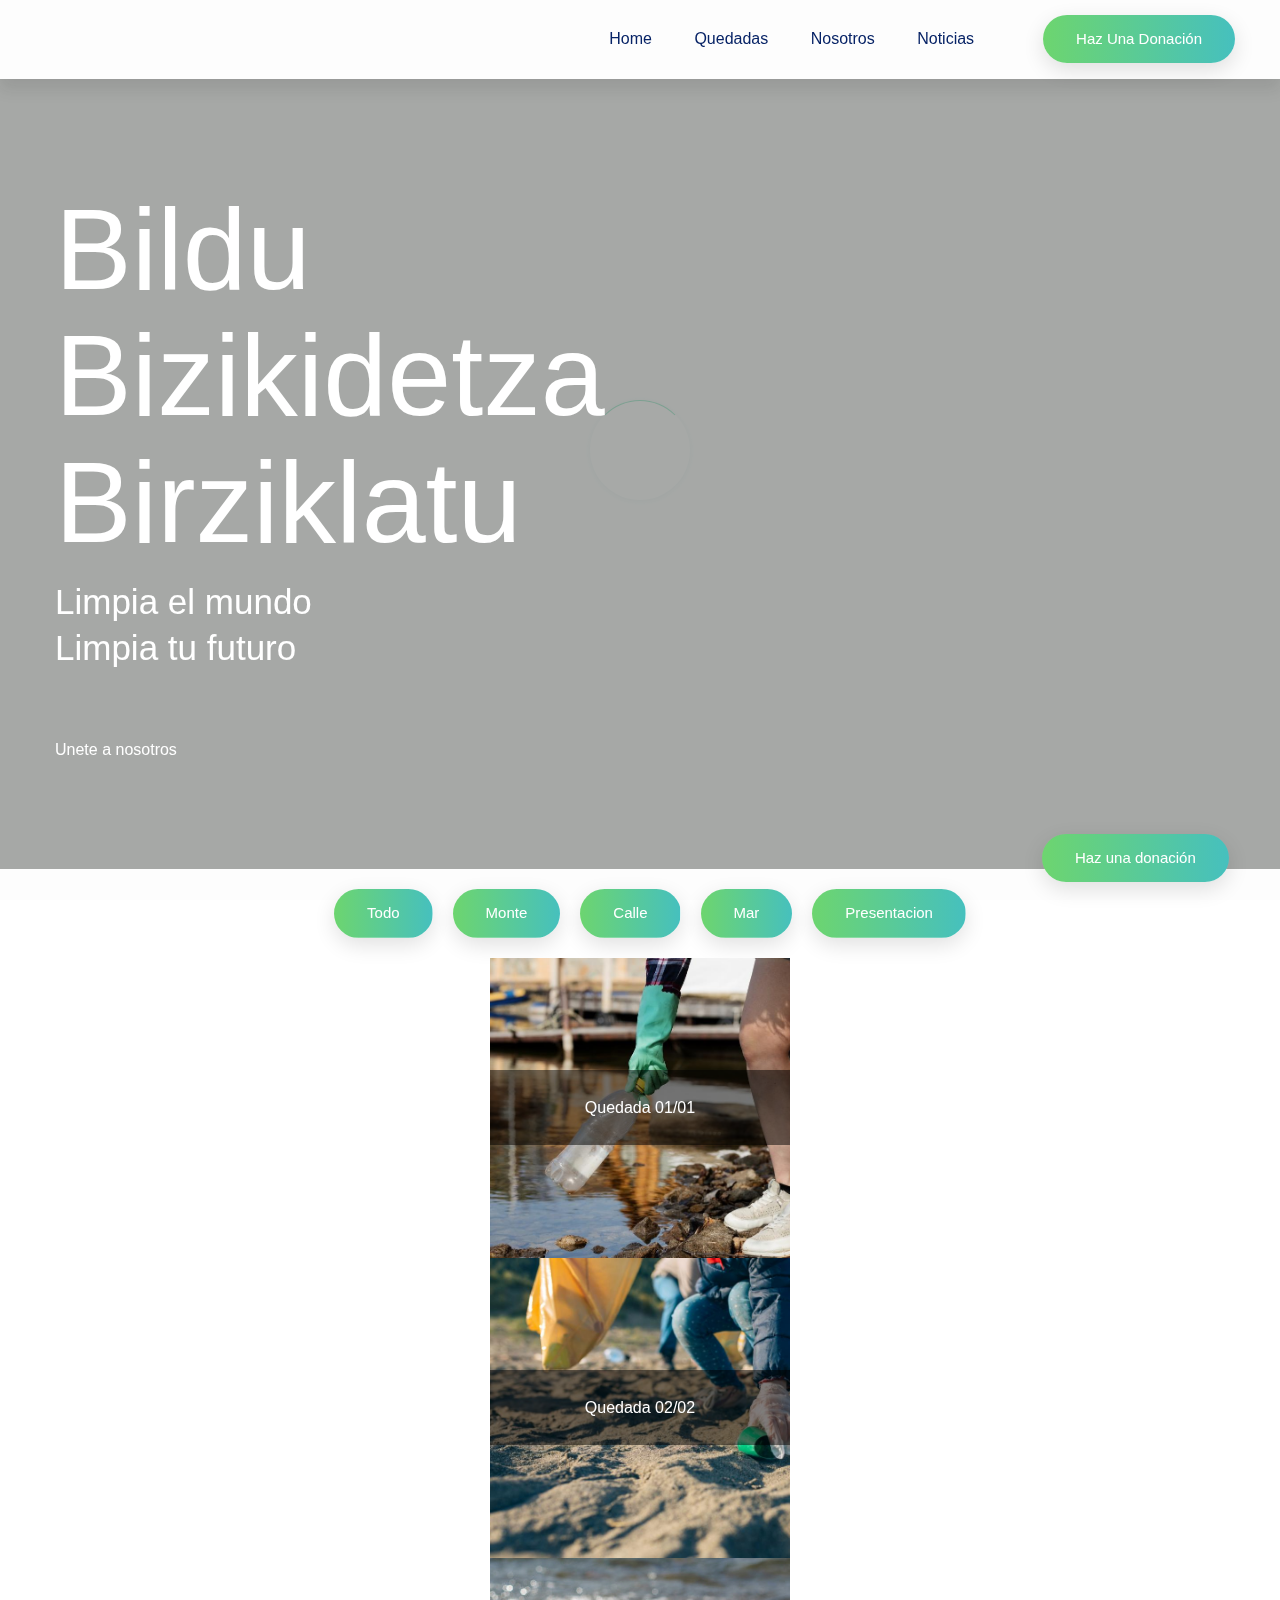
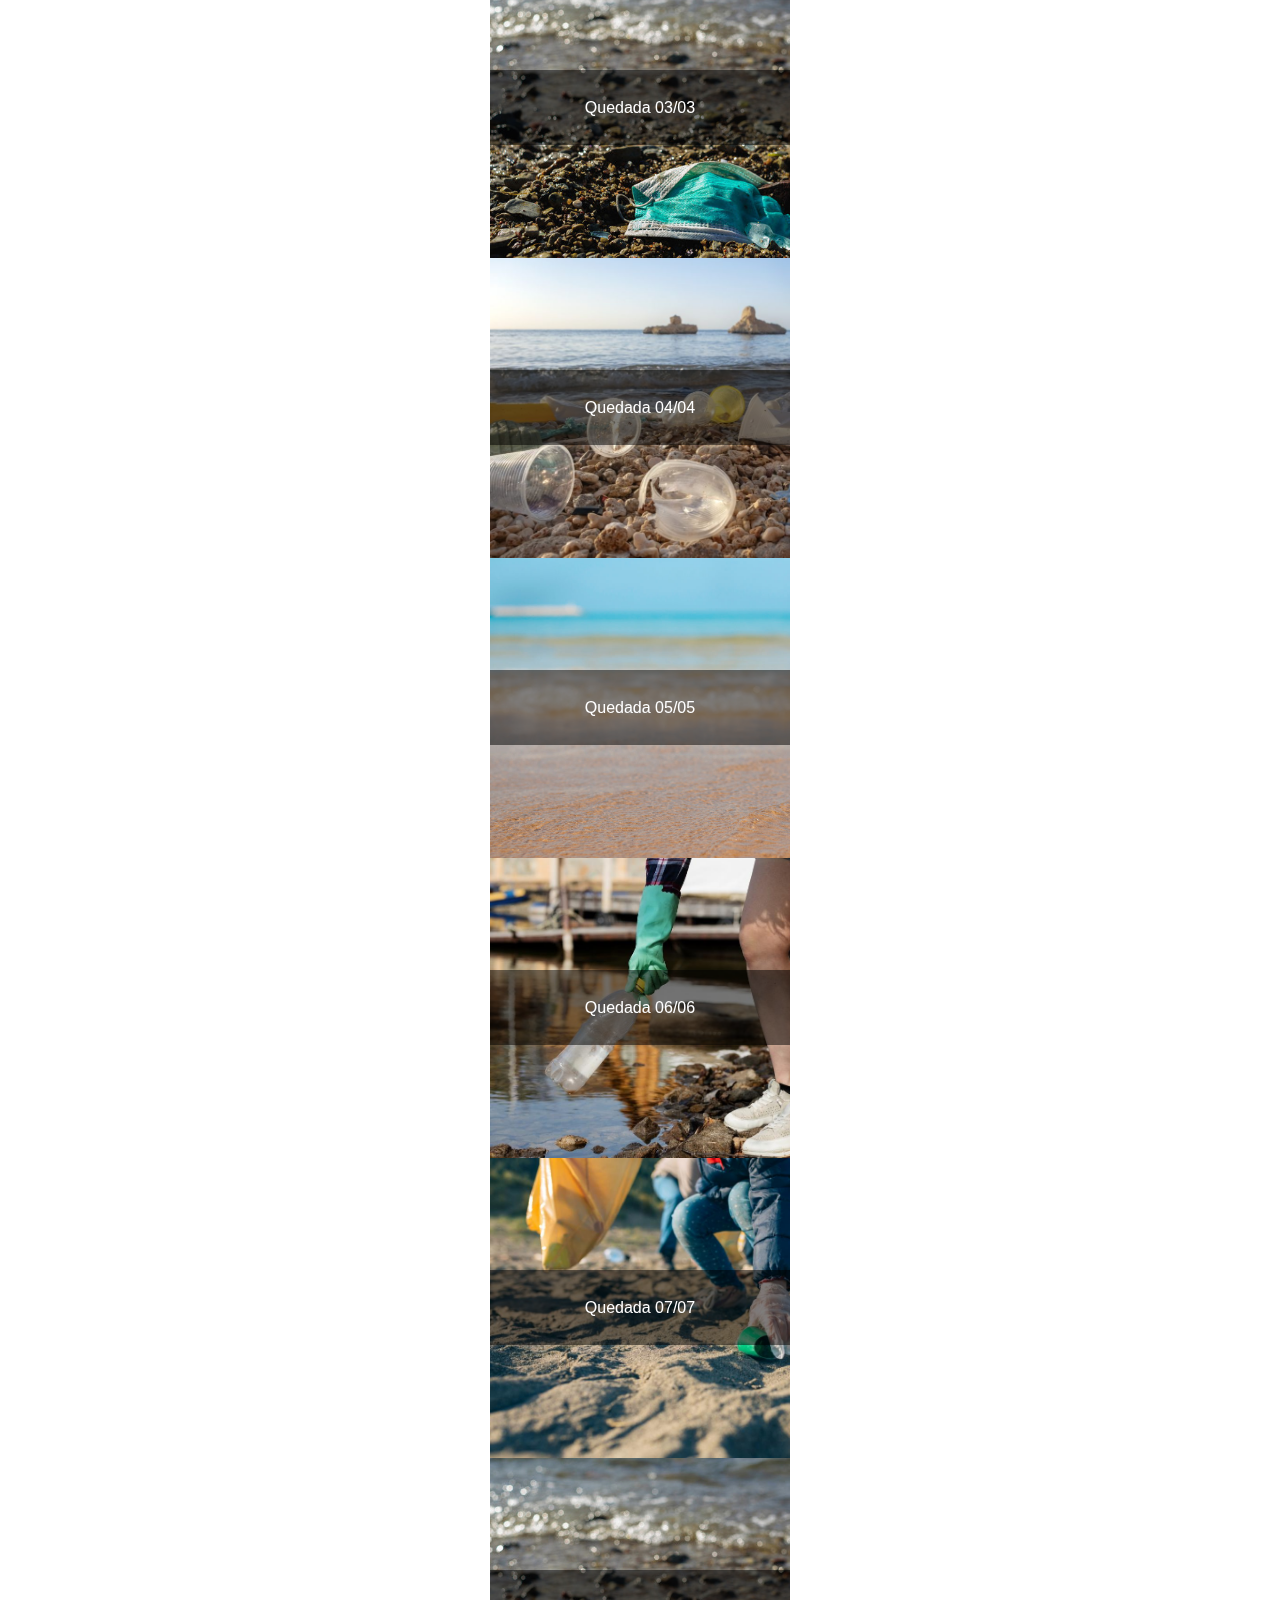
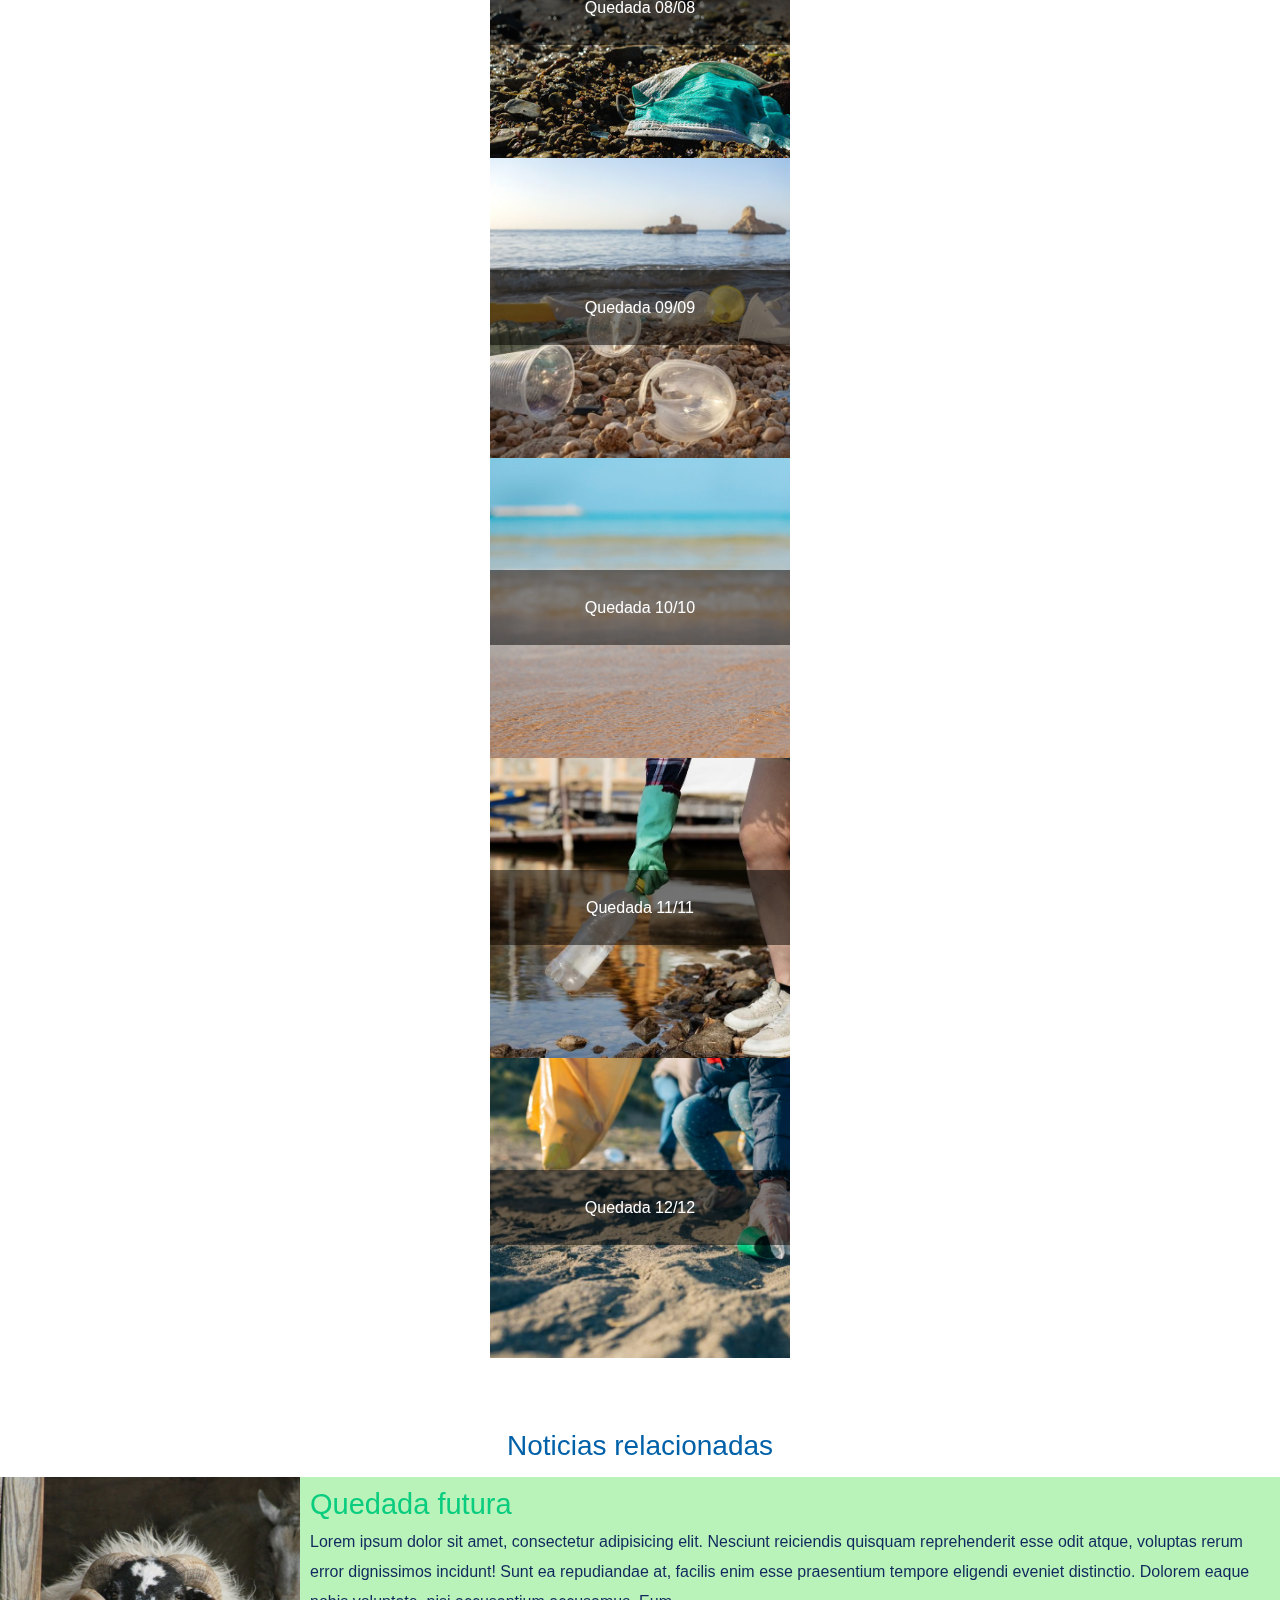
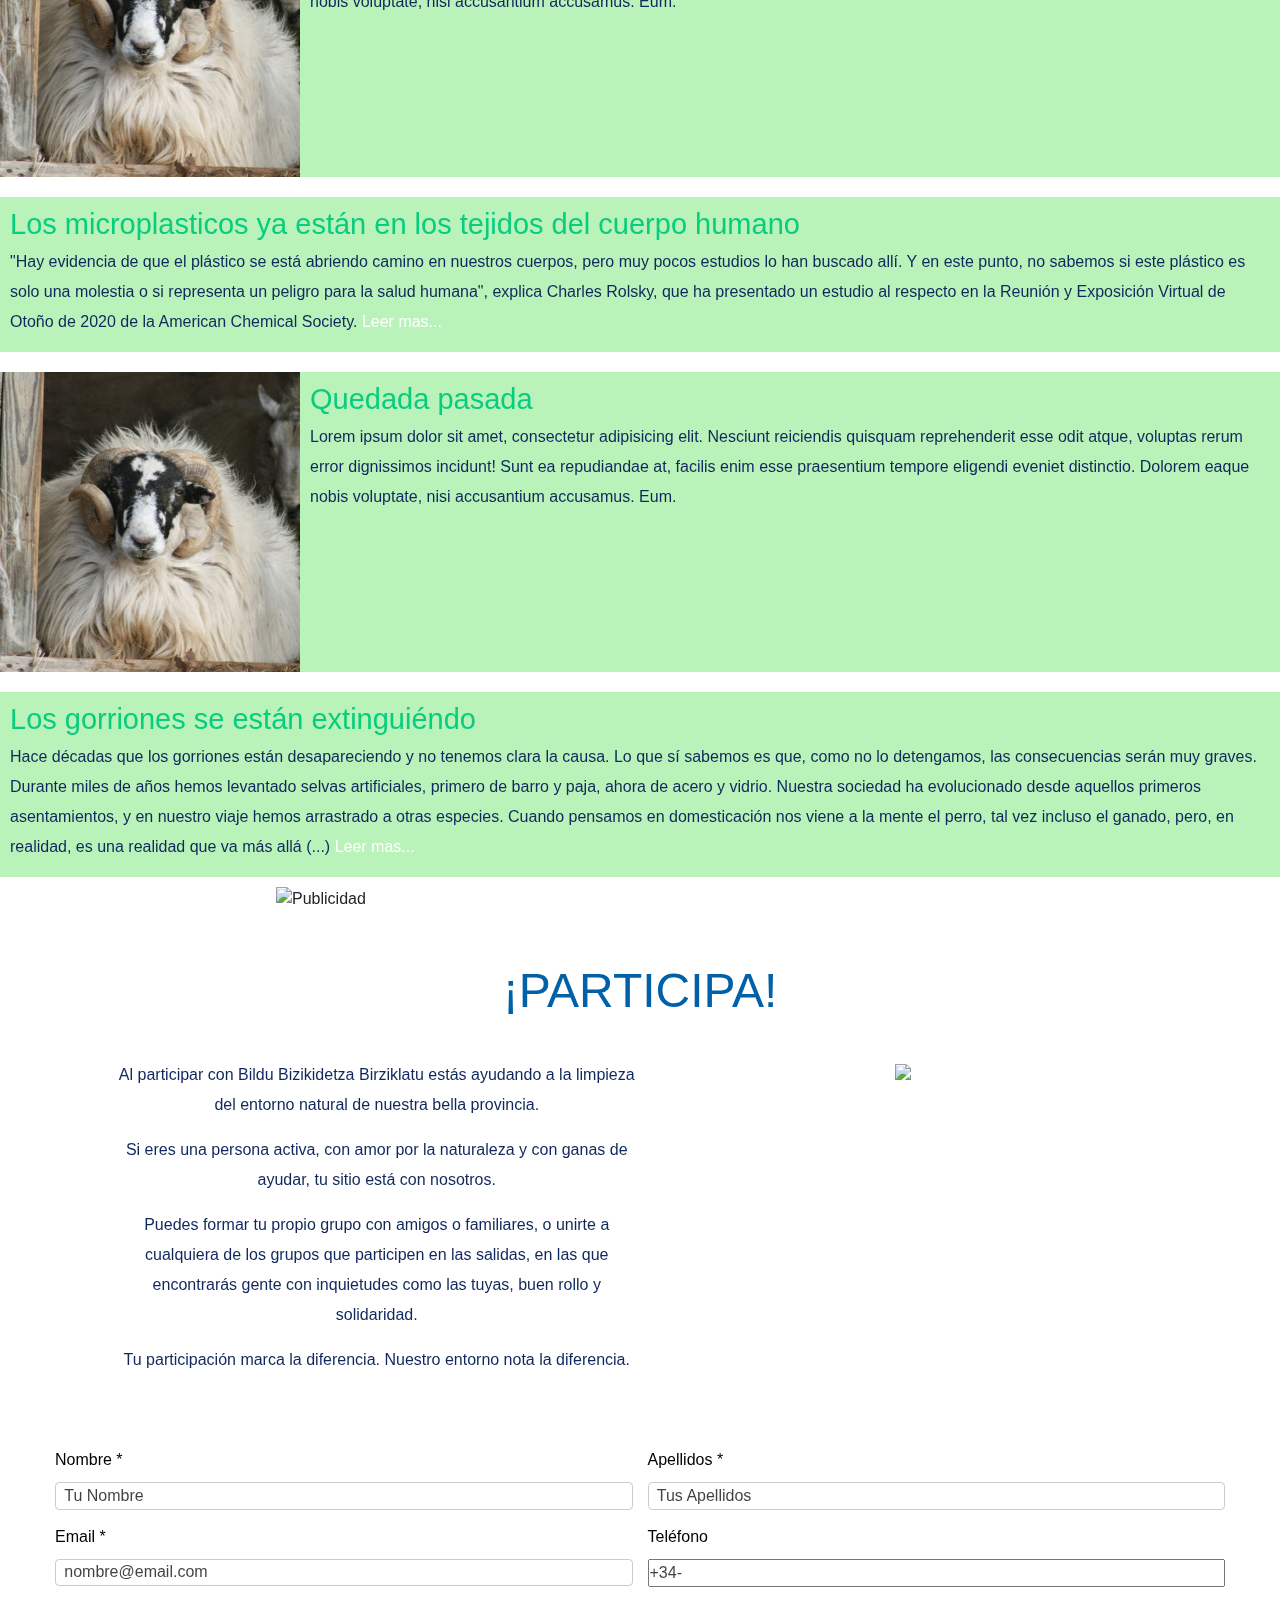
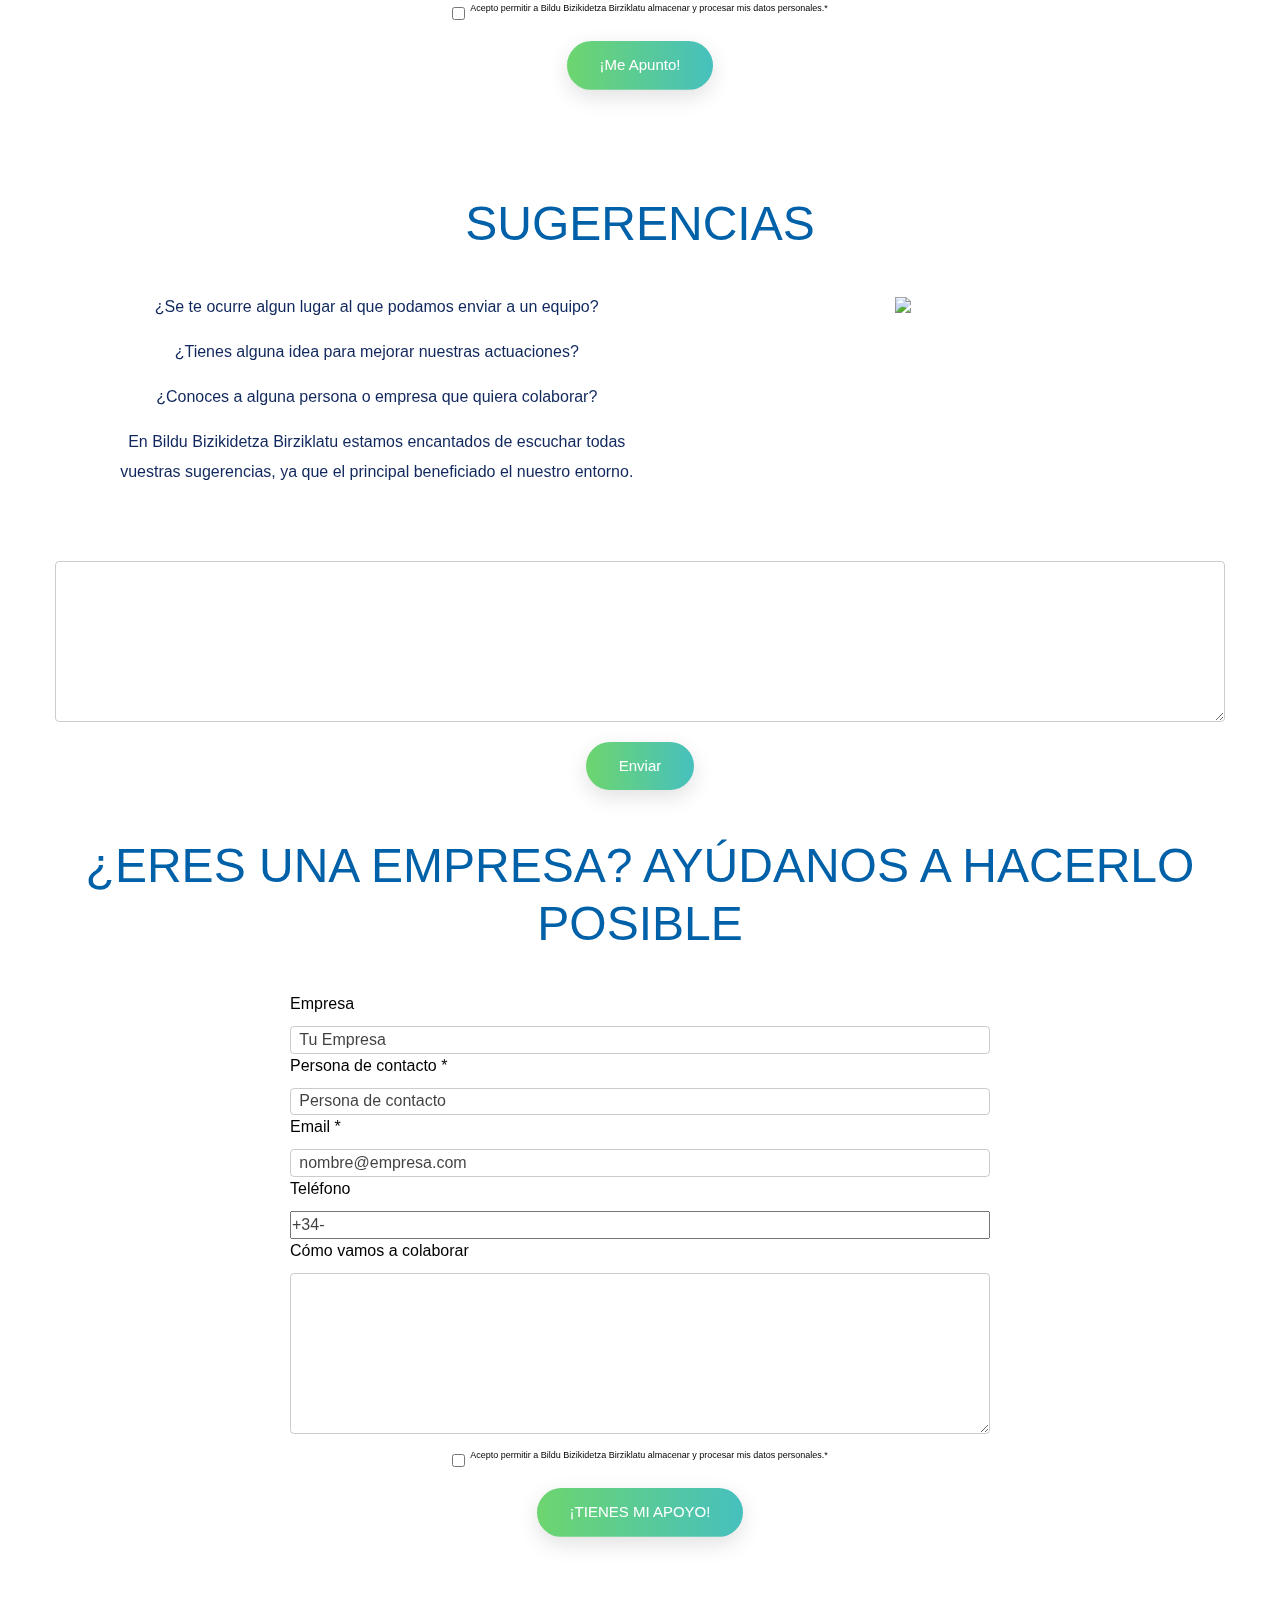
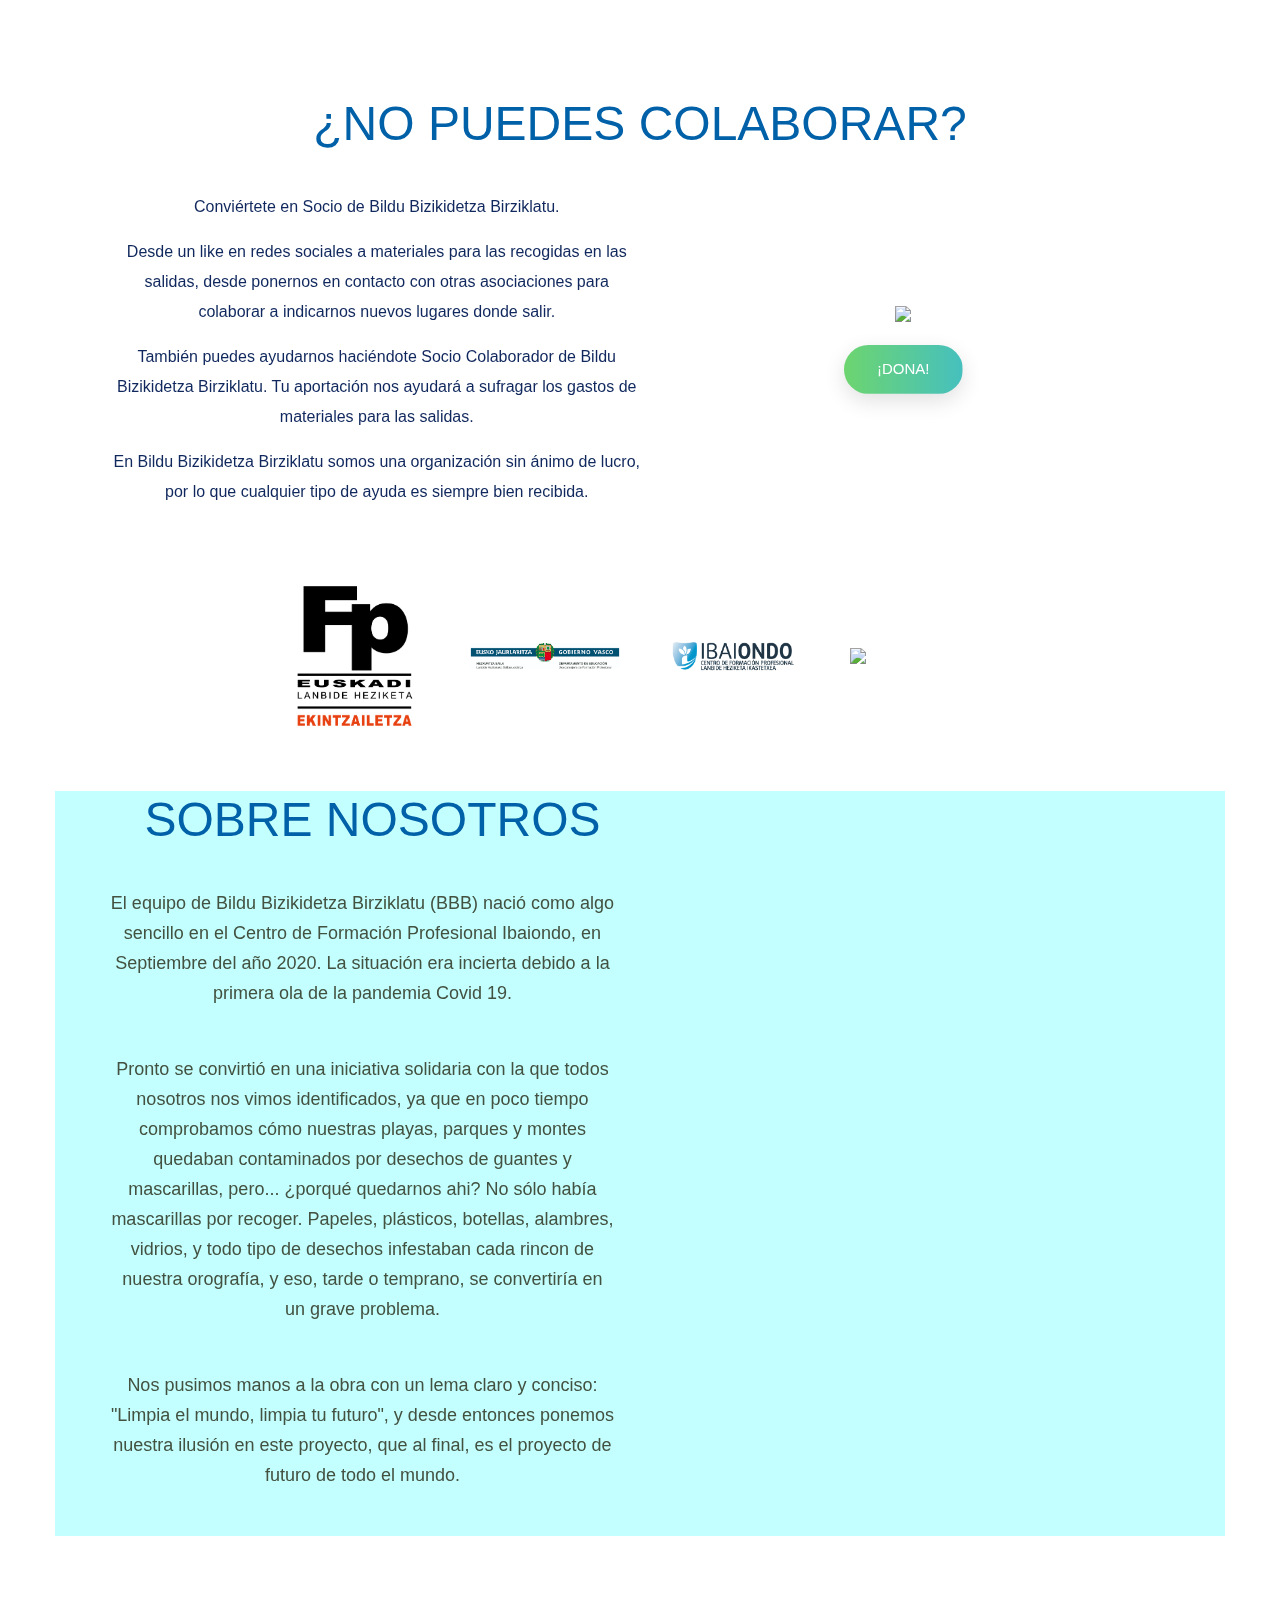
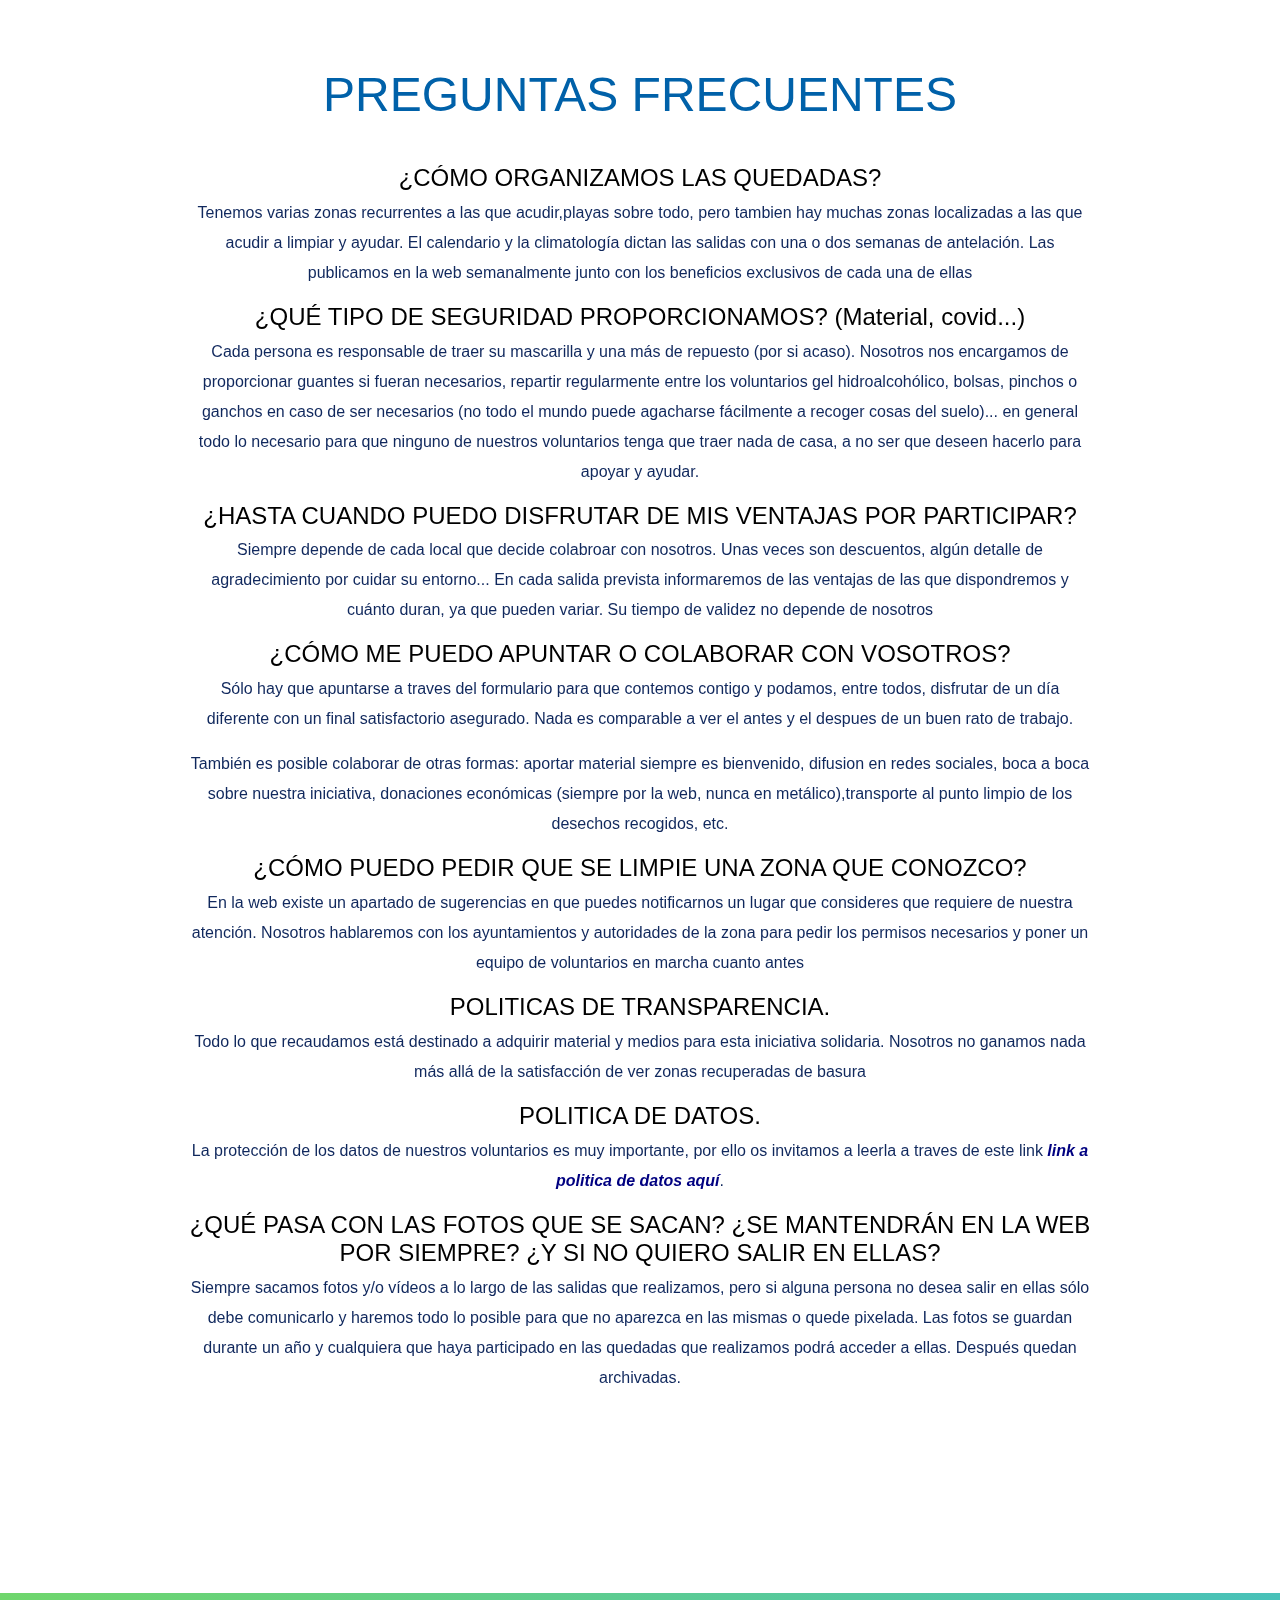
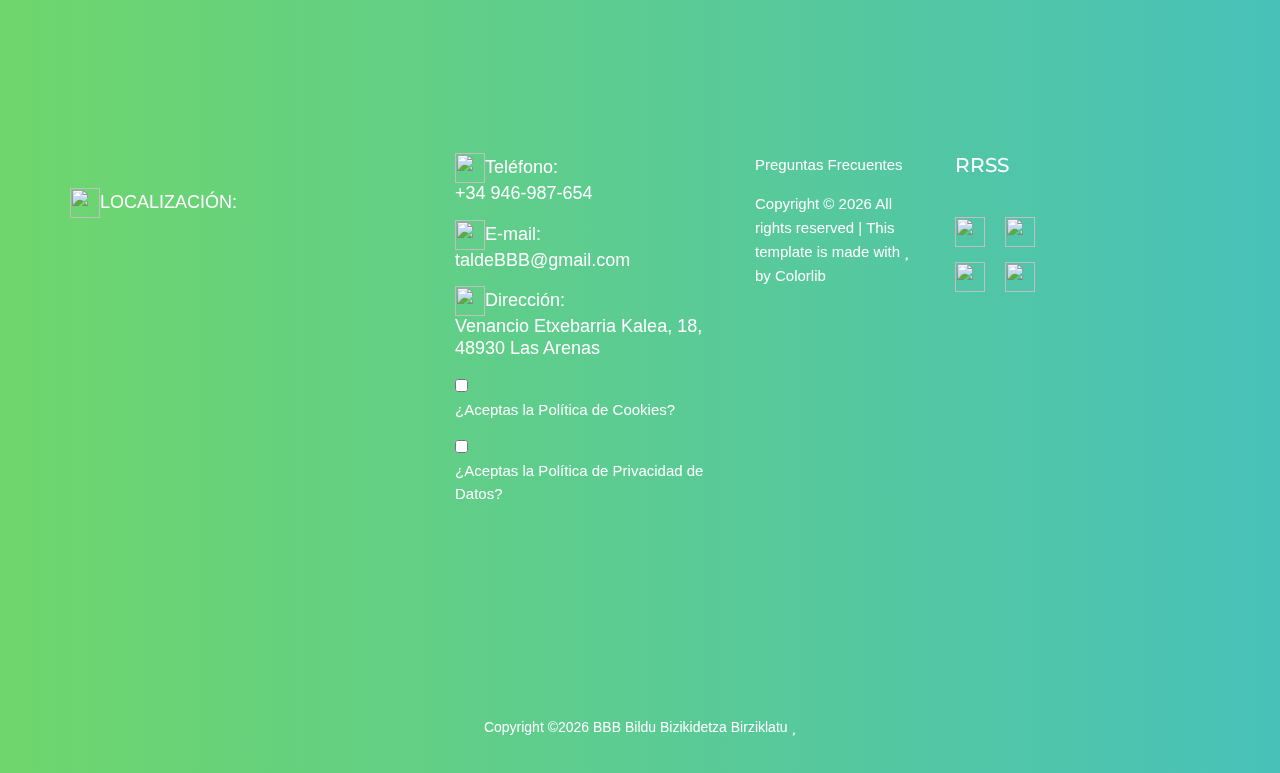
==== index.html @ 63e723a3 "cambios sendoa 26 ene" ====
<!DOCTYPE html>
<html class="no-js">
  <head>

    <!-- Meta tags -->
    <meta charset="utf-8" />
    <meta http-equiv="x-ua-compatible" content="ie=edge" />
    <meta name="description" content="Website for BilduBizikidetzaBirziklatu" />
    <meta name="viewport" content="width=device-width, initial-scale=1" />

    <!-- Fav Icon -->
    <link rel="shortcut icon" href="./favicon.ico" type="image/x-icon">
    <link rel="icon" href="./favicon.ico" type="image/x-icon">

    <!-- CSS links -->
    <link rel="stylesheet" href="./assets/css/bootstrap.min.css" />
    <link rel="stylesheet" href="./assets/css/owl.carousel.min.css" />
    <link rel="stylesheet" href="./assets/css/slicknav.css" />
    <link rel="stylesheet" href="./assets/css/flaticon.css" />
    <link rel="stylesheet" href="./assets/css/progressbar_barfiller.css" />
    <link rel="stylesheet" href="./assets/css/gijgo.css" />
    <link rel="stylesheet" href="./assets/css/animate.min.css" />
    <link rel="stylesheet" href="./assets/css/animated-headline.css" />
    <link rel="stylesheet" href="./assets/css/magnific-popup.css" />
    <link rel="stylesheet" href="./assets/css/fontawesome-all.min.css" />
    <link rel="stylesheet" href="./assets/css/themify-icons.css" />
    <link rel="stylesheet" href="./assets/css/slick.css" />
    <link rel="stylesheet" href="./assets/css/nice-select.css" />
    <link rel="stylesheet" href="./assets/css/style.css" />
    <link rel="stylesheet" href="./assets/gallery/css/style-gal.css" />
    <link rel="stylesheet" href="./assets/gallery/css/tablet-gal.css" media="(min-width: 650px)" />
    <link rel="stylesheet" href="./assets/gallery/css/desktop-gal.css" media="(min-width: 950px)" />
    <link rel="stylesheet" href="./assets/gallery/css/desktop2-gal.css" media="(min-width: 1250px)" />
    <link rel="stylesheet" href="./assets/patro/css/style-patro.css" />

    <title>Bildu Bizikidetza Birziklatu</title>
  </head>

  <body>
    <!-- ? Preloader Start -->
    
    <div id="preloader-active">
      <div class="preloader d-flex align-items-center justify-content-center">
        <div class="preloader-inner position-relative">
          <div class="preloader-circle"></div>
          <div class="preloader-img pere-text">
            <img src="assets/img/logo/loder.png" alt="" />
          </div>
        </div>
      </div>
    </div>
    <!-- Preloader Start -->
    <header>
      <!-- Header Start -->
      <div class="header-area">
        <div class="main-header">
          <div class="header-bottom header-sticky">
            <div class="container-fluid">
              <div class="row align-items-center">
                <!-- Logo -->
                <div class="col-xl-2 col-lg-2">
                  <div class="logo">
                    <a href="index.html"><img width="70px" src="assets/img/logo/logoBBB-1024x1024.png" alt="" /></a>
                  </div>
                </div>
                <div class="col-xl-10 col-lg-10">
                  <div class="menu-wrapper d-flex align-items-center justify-content-end">
                    <!-- Main-menu -->
                    <div class="main-menu d-none d-lg-block">
                      <nav>
                        <ul id="navigation">
                          <li><a href="index.html">Home</a></li>
                          <li><a href="what-do.html">Quedadas</a></li>
                          <li>
                            <a href="about.html">Nosotros</a>
                            <ul class="submenu">
                              <li><a href="blog.html">Sobre nosotros</a></li>
                              <li>
                                <a href="blog_details.html">Contactanos</a>
                              </li>
                            </ul>
                          </li>

                          <li><a href="projects.html">Noticias</a></li>
                        </ul>
                      </nav>
                    </div>
                    <!-- Header-btn -->
                    <div class="header-right-btn d-none d-lg-block ml-20">
                      <a href="contact.html" class="btn header-btn">Haz una donación</a>
                    </div>
                  </div>
                </div>
                <!-- Mobile Menu -->
                <div class="col-12">
                  <div class="mobile_menu d-block d-lg-none"></div>
                </div>
              </div>
            </div>
          </div>
        </div>
      </div>
      <!-- Header End -->
    </header>
    <main>
      <!-- slider Area Start-->
      <div class="slider-area position-relative">
        <div class="slider-active dot-style">
          <!-- Single Slider -->
          <div class="single-slider hero-overly slider-height slider-bg1 d-flex align-items-center">
            <video
              playsinline="playsinline"
              autoplay="autoplay"
              muted="muted"
              loop="loop"
              src="./assets/img/hero/Seaview_bottle_shot.mp4"
            ></video>
            <div class="container">
              <div class="row">
                <div class="col-xl-8 col-lg-8 col-md-8 col-sm-10">
                  <div class="hero__caption">
                    <h1 data-animation="fadeInUp" data-delay=".2s">Bildu Bizikidetza Birziklatu</h1>
                    <p data-animation="fadeInUp" data-delay=".4s">
                      Limpia el mundo<br />
                      Limpia tu futuro
                    </p>

                    <!-- Hero-btn -->
                    <div class="hero__btn">
                      <a
                        href="industries.html"
                        
                        data-animation="fadeInUp"
                        data-delay=".8s"

                        >Unete a nosotros</a

                      >
                    </div>
                  </div>
                </div>
              </div>
            </div>
          </div>
        </div>
      </div>
      <!-- slider Area End-->
      <!-- GALLERY START -->
      <div id="contenedor-galeria">
        <div id="contenedor-galeria-filtros">
          <ul>
            <div class="header-right-btn d-none d-lg-block ml-20">
              <a href="#" data-filter="all" class="btn header-btn"><li>Todo</li></a>
            </div>
            <div class="header-right-btn d-none d-lg-block ml-20">
              <a href="#" data-filter="monte" class="btn header-btn"><li>Monte</li></a>
            </div>
            <div class="header-right-btn d-none d-lg-block ml-20">
              <a href="#" data-filter="calle" class="btn header-btn"><li>Calle</li></a>
            </div>
            <div class="header-right-btn d-none d-lg-block ml-20">
              <a href="#" data-filter="mar" class="btn header-btn"><li>Mar</li></a>
            </div>
            <div class="header-right-btn d-none d-lg-block ml-20">
              <a href="#" data-filter="presentacion" class="btn header-btn"
                ><li>Presentacion</li></a
              >
            </div>
          </ul>
        </div>
        <div id="contenedor-galeria-contenido">
          <ul>
            <li class="galery-content-item" data-cat="monte">
              <a href="#">
                <p>Quedada 01/01</p>
              </a>
            </li>
            <li class="galery-content-item" data-cat="monte">
              <a href="#">
                <p>Quedada 02/02</p>
              </a>
            </li>
            <li class="galery-content-item" data-cat="monte">
              <a href="#">
                <p>Quedada 03/03</p>
              </a>
            </li>

            <li class="galery-content-item" data-cat="calle">
              <a href="#">
                <p>Quedada 04/04</p>
              </a>
            </li>
            <li class="galery-content-item" data-cat="calle">
              <a href="#">
                <p>Quedada 05/05</p>
              </a>
            </li>
            <li class="galery-content-item" data-cat="calle">
              <a href="#">
                <p>Quedada 06/06</p>
              </a>
            </li>

            <li class="galery-content-item" data-cat="mar">
              <a href="#">
                <p>Quedada 07/07</p>
              </a>
            </li>
            <li class="galery-content-item" data-cat="mar">
              <a href="#">
                <p>Quedada 08/08</p>
              </a>
            </li>
            <li class="galery-content-item" data-cat="mar">
              <a href="#">
                <p>Quedada 09/09</p>
              </a>
            </li>

            <li class="galery-content-item" data-cat="presentacion">
              <a href="#">
                <p>Quedada 10/10</p>
              </a>
            </li>
            <li class="galery-content-item" data-cat="presentacion">
              <a href="#">
                <p>Quedada 11/11</p>
              </a>
            </li>
            <li class="galery-content-item" data-cat="presentacion">
              <a href="#">
                <p>Quedada 12/12</p>
              </a>
            </li>
          </ul>
        </div>
      </div>
      <!-- GALLERY END -->
<!-- news start-->
<div class="noticias-contenedor-general">
  <div class="noticias-contenedor">
    <h2 class="titulo">Noticias relacionadas</h2>
    <div class="noticia">
      <img src="assets/img/post/Crash-3-19-2014.jpg"  alt="" />
      <div class="contenido-noticias">
        <h3>Quedada futura</h3>
        <p>
          Lorem ipsum dolor sit amet, consectetur adipisicing elit. Nesciunt reiciendis
          quisquam reprehenderit esse odit atque, voluptas rerum error dignissimos incidunt!
          Sunt ea repudiandae at, facilis enim esse praesentium tempore eligendi eveniet
          distinctio. Dolorem eaque nobis voluptate, nisi accusantium accusamus. Eum.
        </p>
      </div>
    </div>
    <div class="noticia">
      <img src="assets/img/blog/HRHS_186.jpg"  alt="" />
      <div class="contenido-noticias">
        <h3>Los microplasticos ya están en los tejidos del cuerpo humano</h3>
        <p>
          "Hay evidencia de que el plástico se está abriendo camino en nuestros cuerpos, pero muy pocos estudios lo han buscado allí. Y en este punto, no sabemos si este plástico es solo una molestia o si representa un peligro para la salud humana", explica Charles Rolsky, que ha presentado un estudio al respecto en la Reunión y Exposición Virtual de Otoño de 2020 de la American Chemical Society.
        <a href="https://www.ecoticias.com/residuos-reciclaje/204272/microplasticos-estan-tejidos-cuerpo-humano">Leer mas...</a>
        </p>
      </div>
    </div>
    <div class="noticia">
      <img src="assets/img/post/Crash-3-19-2014.jpg" alt="" />
      <div class="contenido-noticias">
        <h3>Quedada pasada</h3>
        <p>
          Lorem ipsum dolor sit amet, consectetur adipisicing elit. Nesciunt reiciendis
          quisquam reprehenderit esse odit atque, voluptas rerum error dignissimos incidunt!
          Sunt ea repudiandae at, facilis enim esse praesentium tempore eligendi eveniet
          distinctio. Dolorem eaque nobis voluptate, nisi accusantium accusamus. Eum.
        </p>
      </div>
    </div>
    <div class="noticia">
      <img src="assets/img/blog/meneame-media-link-3264774.jpeg" alt="" />
      <div class="contenido-noticias">
        <h3>Los gorriones se están extinguiéndo</h3>
        <p>
          Hace décadas que los gorriones están desapareciendo y no tenemos clara la causa. Lo que sí sabemos es que, como no lo detengamos, las consecuencias serán muy graves. Durante miles de años hemos levantado selvas artificiales, primero de barro y paja, ahora de acero y vidrio. Nuestra sociedad ha evolucionado desde aquellos primeros asentamientos, y en nuestro viaje hemos arrastrado a otras especies. Cuando pensamos en domesticación nos viene a la mente el perro, tal vez incluso el ganado, pero, en realidad, es una realidad que va más allá (...)
          <a href="https://www.larazon.es/ciencia/20200308/7unm2zlhhjhiribvmryqmwlwyi.html">Leer mas...</a>
        </p>
      </div>
    </div>
  </div>
</div>
<!-- news end -->
<div >
  <img src="assets/img/gallery/Organic Fruits Rectangular Advertisement.png" class="publicidad" alt="Publicidad">
</div>
<section >
  <div class="fields container taligncenter">
      <div class="section-tittle text-center">
          <h2 class="titulo">¡PARTICIPA!</h2>
      </div>
      <div class="dflex mb5 jcc">
          <div class="w45 asc">
              <p>Al participar con Bildu Bizikidetza Birziklatu estás ayudando a la limpieza del entorno natural de nuestra bella provincia.</p>
              <p>Si eres una persona activa, con amor por la naturaleza y con ganas de ayudar, tu sitio está con nosotros.</p>
              <p>Puedes formar tu propio grupo con amigos o familiares, o unirte a cualquiera de los grupos que participen en las salidas, en las que encontrarás gente con inquietudes como las tuyas, buen rollo y solidaridad.</p>
              <p>Tu participación marca la diferencia. Nuestro entorno nota la diferencia. </p>
          </div>
          <div class="w45">
              <img src="assets/img/coop.jpg" class="fotocoop">
              
          </div>
      </div>
      <form method="post" action="#">
          <div class="fields">
              <div class="field half">
                  <label for="name" class="fsize talign">Nombre *</label>
                  <input type="text" name="name" id="name" placeholder="Tu Nombre"required />
              </div>
              <div class="field half">
                  <label for="apellido" class="fsize talign">Apellidos *</label>
                  <input type="text" name="apellidos" id="apellidos" placeholder="Tus Apellidos"required />
              </div>
              <div class="field half">
                  <label for="email" class="fsize talign">Email *</label>
                  <input type="email" name="email" id="email" placeholder="nombre@email.com" required />
              </div>
              <div class="field half">
                  <label for="telefono" class="fsize talign">Teléfono</label>
                  <input type="phone" name="telefono" id="telefono" placeholder="+34-" class="w100" />
              </div>
              <br/>
              <br/>
              <div class="field mb-90">

				<div class="fbxrow">
					<input type="checkbox" id="lpd" value="acepto" name="chklpd" required><label for="chklpd" class="lbllpd"> Acepto permitir a Bildu Bizikidetza Birziklatu almacenar y procesar mis datos personales.*</label>
				</div>

                  <ul class="actions special">
                      <li><input class="boton-verde" type="submit" name="submit" id="submit" value="¡Me Apunto!" /></li>
                  </ul>
              </div>
              <br/>
              <br/>
              <div class="field">
                  <div class="section-tittle text-center">
                       <h2  class="titulo">SUGERENCIAS</h2>
                  </div>
					<div class="dflex mb5 jcc">
                      <div class="w45 asc">
                          <p>¿Se te ocurre algun lugar al que podamos enviar a un equipo?</p>
                          <p>¿Tienes alguna idea para mejorar nuestras actuaciones?</p>
                          <p>¿Conoces a alguna persona o empresa que quiera colaborar?</p>
                          <p>En Bildu Bizikidetza Birziklatu estamos encantados de escuchar todas vuestras sugerencias, ya que el principal beneficiado el nuestro entorno.</p>
                      </div>
                      <div class="w45">
                          <img src="assets/img/sugiere.jpg" class="fotocoop">
                          
                      </div>
                  </div>

                  <textarea name="message" id="message" rows="6"></textarea>
              </div>
          </div>
          <ul class="actions special">
              <li><input class="boton-verde" type="submit" name="submit" id="submit" value="Enviar" /></li>
          </ul>
      </form>
      <!-- sugerencias end  -->
      <!-- contactanos begin -->
      <section >
        <div class="fields container taligncenter">
          <div class="section-tittle text-center">
            <h2  class="titulo" >¿ERES UNA EMPRESA? AYÚDANOS A HACERLO POSIBLE</h2>
          </div>
            <!-- <div class="row"> -->
            <form method="post" action="#">
              <div class="fields sugerencias">
                <!-- <div class="field third"></div> -->
                <!-- <div class="field third"> -->
                  <label for="nempresa" class="fsize talign">Empresa</label>
                  <input type="text" name="nempresa" id="nempresa" placeholder="Tu Empresa"/>
                <!-- </div> -->
                  <!-- <div class="field third"></div> -->
                    <!-- <br/> -->
                    <!-- <div class="field third"></div> -->
                    <!-- <div class="field third"> -->
                      <label for="contacto" class="fsize talign">Persona de contacto *</label>
                      <input type="text" name="contacto" id="contacto" placeholder="Persona de contacto"required />
                    <!-- </div> -->
                    <!-- <div class="field third"></div> -->
                        <!-- <br/> -->
                        <!-- <div class="field third"></div> -->
                        <!-- <div class="field third"> -->
                            <label for="email" class="fsize talign">Email *</label>
                            <input type="email" name="email" id="email" placeholder="nombre@empresa.com" required />
                        <!-- </div> -->
                        <!-- <div class="field third"></div> -->
                        <!-- <br/> -->
                        <!-- <div class="field third"></div> -->
                        <!-- <div class="field third"> -->
                            <label for="telefono" class="fsize talign">Teléfono</label>
                            <input type="phone" name="telefono" id="telefono" placeholder="+34-" class="w100" />
                        <!-- </div> -->
                        <!-- <div class="field third"></div> -->
                        <!-- <br/> -->
                        <!-- <div class="field third"></div> -->
                        <!-- <div class="field third"> -->
                            <label for="modocol" class="fsize">Cómo vamos a colaborar</label>
                            <!-- <label for="message">¿Conoces algún lugar que precise de nuestra AYUDA?</label> -->
                            <textarea name="message" id="modocol" rows="6"></textarea>
                        <!-- </div> -->
                        <!-- <div class="field third"> -->

                        <!-- </div> -->
                        <br/>
                        <div class="field mb-90">
							            <div class="fbxrow">
								            <input type="checkbox" id="lpd" value="acepto" name="chklpd" required><label for="chklpd" class="lbllpd"> Acepto permitir a Bildu Bizikidetza Birziklatu almacenar y procesar mis datos personales.*</label>
                          </div>
                            <ul class="actions special">
                                <li><input class="boton-verde" type="submit" name="submit" id="submit" value="¡TIENES MI APOYO!" /></li>
                            </ul>
                        </div>
                        </div>
                        <br/>
                        <br/>
                        
                </form>
            <!-- </div> -->
        </div>
    </section>
    <!-- contactanos end -->
    <!-- dona begin -->
    <div class="section-tittle text-center">
       <h2 class="titulo">¿NO PUEDES COLABORAR?</h2>
  </div>
  <div class="dflex mb5 jcc">
      <div class="w45">
          <p>Conviértete en Socio de Bildu Bizikidetza Birziklatu.</p>
          <p>Desde un like en redes sociales a materiales para las recogidas en las salidas, desde ponernos en contacto con otras asociaciones para colaborar a indicarnos nuevos lugares donde salir.</p>
          <p>También puedes ayudarnos haciéndote Socio Colaborador de Bildu Bizikidetza Birziklatu. Tu aportación nos ayudará a sufragar los gastos de materiales para las salidas.</p>
          <p>En Bildu Bizikidetza Birziklatu somos una organización sin ánimo de lucro, por lo que cualquier tipo de ayuda es siempre bien recibida.</p>
      </div>
      <div class="w45 asc">
          <img src="assets/img/dona.jpg" class="fotocoop">
          <form method="" action="">
              <input class="boton-verde margin-top-colaborar" type="button" name="colabora" id="colabora" value="¡DONA!" class="boton">
          </form>
      </div>
  </div> 
    <!-- dona end -->
    <!-- PATRO START -->
    <div id="patrocionadores-container" class="container">
      <section class="customer-logos slider">
        <div class="slide patro-div-style">
          <img src="./assets/img/patro/FP Ekintzailetza.png"/>
        </div>
        <div class="slide patro-div-style">
          <img src="./assets/img/patro/GV EJ.jpg" />
        </div>
        <div class="slide patro-div-style">
          <img src="./assets/img/patro/Ibaiondo Euskera-Castellano.png"/>
        </div>
        <div class="slide patro-div-style">
          <img src="./assets/img/patro/logo_tknika.png" />
        </div>
      </section>
    </div>
    <!-- PATRO END -->
    <!--? About Area Start -->
    <section class="support-company-area fix pt-10">
      <div class="support-wrapper align-items-center">
        <div class="left-content">
          <!-- section tittle -->
          <div class="section-tittle text-center">
            <h2 class="titulo">SOBRE NOSOTROS</h2>
          </div>
          <div class="support-caption">
            <p class="pera-top">
              El equipo de Bildu Bizikidetza Birziklatu (BBB) nació como algo sencillo en el Centro de Formación Profesional Ibaiondo, en Septiembre del año 2020. La situación era incierta debido a la primera ola de la pandemia Covid 19.
            </p>
            <p class="pera-top">
              Pronto se convirtió en una iniciativa solidaria con la que todos nosotros nos vimos identificados, ya que en poco tiempo comprobamos cómo nuestras playas, parques y montes quedaban contaminados por desechos de guantes y mascarillas, pero... ¿porqué quedarnos ahi? No sólo había mascarillas por recoger. Papeles, plásticos, botellas, alambres, vidrios, y todo tipo de desechos infestaban cada rincon de nuestra orografía, y eso, tarde o temprano, se convertiría en un grave problema.
            </p>
            <p class="pera-top">
              Nos pusimos manos a la obra con un lema claro y conciso: "Limpia el mundo, limpia tu futuro", y desde entonces ponemos nuestra ilusión en este proyecto, que al final, es el proyecto de futuro de todo el mundo.
            </p>
          </div>
        </div>
        <div class="right-content">
          <!-- img -->
          <div class="right-img">
            <img src="assets/img/gallery/teamwork.jpg" alt="" />
          </div>
          
        </div>
      </div>
    </section>
    <!-- About Area End -->
     <!--? Our Cases Start -->
     <div class="our-cases-area section-padding30">
      <div class="container">
        <div class="row justify-content-center">
          <div class="col-xl-10 col-lg-10">
            <!-- Section Tittle -->
            <div class="section-tittle text-center mb-80">

              <h2 class="titulo">PREGUNTAS FRECUENTES</h2>
              <h3 class="faqh3">¿CÓMO ORGANIZAMOS LAS QUEDADAS?</h3>

              <p class="pl-20 pr-20">Tenemos varias zonas recurrentes a las que acudir,playas sobre todo, pero tambien hay muchas zonas localizadas a las que acudir a limpiar y ayudar. El calendario y la climatología dictan las salidas con una o dos semanas de antelación. Las publicamos en la web semanalmente junto con los beneficios exclusivos de cada una de ellas </p>
              <h3 class="faqh3">¿QUÉ TIPO DE SEGURIDAD PROPORCIONAMOS? (Material, covid...) </h3>
              <p class="pl-20 pr-20">Cada persona es responsable de traer su mascarilla y una más de repuesto (por si acaso). Nosotros nos encargamos de proporcionar guantes si fueran necesarios, repartir regularmente entre los voluntarios gel hidroalcohólico, bolsas, pinchos o ganchos en caso de ser necesarios (no todo el mundo puede agacharse fácilmente a recoger cosas del suelo)... en general todo lo necesario para que ninguno de nuestros voluntarios tenga que traer nada de casa, a no ser que deseen hacerlo para apoyar y ayudar.</p>
              <h3 class="faqh3">¿HASTA CUANDO PUEDO DISFRUTAR DE MIS VENTAJAS POR PARTICIPAR?</h3>
              <p class="pl-20 pr-20">Siempre depende de cada local que decide colabroar con nosotros. Unas veces son descuentos, algún detalle de agradecimiento por cuidar su entorno... En cada salida prevista informaremos de las ventajas de las que dispondremos y cuánto duran, ya que pueden variar. Su tiempo de validez no depende de nosotros</p>
              <h3 class="faqh3">¿CÓMO ME PUEDO APUNTAR O COLABORAR CON VOSOTROS? </h3>
              <p class="pl-20 pr-20">Sólo hay que apuntarse a traves del formulario para que contemos contigo y podamos, entre todos, disfrutar de un día diferente con un final satisfactorio asegurado. Nada es comparable a ver el antes y el despues de un buen rato de trabajo.</p>
               <p class="pl-20 pr-20">También es posible colaborar de otras formas: aportar material siempre es bienvenido, difusion en redes sociales, boca a boca sobre nuestra iniciativa, donaciones económicas (siempre por la web, nunca en metálico),transporte al punto limpio de los desechos recogidos, etc.</p>
              <h3 class="faqh3">¿CÓMO PUEDO PEDIR QUE SE LIMPIE UNA ZONA QUE CONOZCO?</h3>
              <p class="pl-20 pr-20">En la web existe un apartado de sugerencias en que puedes notificarnos un lugar que consideres que requiere de nuestra atención. Nosotros hablaremos con los ayuntamientos y autoridades de la zona para pedir los permisos necesarios y poner un equipo de voluntarios en marcha cuanto antes</p>
              <h3 class="faqh3">POLITICAS DE TRANSPARENCIA.</h3>
              <p class="pl-20 pr-20">Todo lo que recaudamos está destinado a adquirir material y medios para esta iniciativa solidaria. Nosotros no ganamos nada más allá de la satisfacción de ver zonas recuperadas de basura</p>
              <h3 class="faqh3">POLITICA DE DATOS.</h3>
              <p class="pl-20 pr-20">La protección de los datos de nuestros voluntarios es muy importante, por ello os invitamos a leerla a traves de este link <a class="linkA" href="#" target="_blank"> link a politica de datos aquí</a>.</p>
               <h3 class="faqh3">¿QUÉ PASA CON LAS FOTOS QUE SE SACAN? ¿SE MANTENDRÁN EN LA WEB POR SIEMPRE? ¿Y SI NO QUIERO SALIR EN ELLAS?</h3>
              <p class="pl-20 pr-20">Siempre sacamos fotos y/o vídeos a lo largo de las salidas que realizamos, pero si alguna persona no desea salir en ellas sólo debe comunicarlo y haremos todo lo posible para que no aparezca en las mismas o quede pixelada. Las fotos se guardan durante un año y cualquiera que haya participado en las quedadas que realizamos podrá acceder a ellas. Después quedan archivadas.</p>
            </div>
          </div>
        </div>
      </div>
    </div>
    <!-- Our Cases End -->
    </main>
    <footer>
      <div class="footer-wrapper">
         <!-- Footer Start-->
         <div class="footer-area footer-padding">
             <div class="container ">
                 <div class="row justify-content-between">
                     <div class="col-xl-4 col-lg-3 col-md-8 col-sm-8">
                         <div class="single-footer-caption mb-50">
                             <div class="single-footer-caption mb-30">
                                 <!-- logo -->
                                 <div class="footer-logo mb-35">
                                     
                                 </div>
                                 <div class="footer-tittle">
                                     <div class="footer-pera">
      
  <div class="row1">
  <div class="col-md-12">
    <h3 class="h3footer"><li><img class="locali" src="./assets/img/localizacion.png">LOCALIZACIÓN:</li></h3>
  </div>
  <div class="col-md-12">
    <iframe src="https://www.google.com/maps/embed?pb=!1m18!1m12!1m3!1d2902.519406813755!2d-3.013520485005573!3d43.32431908165379!2m3!1f0!2f0!3f0!3m2!1i1024!2i768!4f13.1!3m3!1m2!1s0xd4e5a2c1806bf27%3A0x7d341fe4256a820!2sVenancio%20Etxebarria%20Kalea%2C%2018%2C%2048930%20Getxo%2C%20Bizkaia!5e0!3m2!1ses!2ses!4v1608570619268!5m2!1ses!2ses"
    width="300" height="250" frameborder="0" style="border:0;" allowfullscreen="" aria-hidden="false" tabindex="0"></iframe>
    </div>
</div>
                                     </div>
                                 </div>
                                 <!-- social -->
                                 <div class="footer-social">
                                     <!--<a href="#"><i class="fab fa-twitter"></i></a>
                                     <a href="https://bit.ly/sai4ull"><i class="fab fa-facebook-f"></i></a>
                                     <a href="#"><i class="fab fa-pinterest-p"></i></a>-->
                                 </div>
                             </div>
                         </div>
                     </div>
          
                     <div class="col-xl-3 col-lg-4 col-md-4 col-sm-4">
                         <div class="single-footer-caption mb-50">
                             <div class="footer-tittle">
                            
                                 <ul>
                                 
                                  
                   
                   <h3 class="h3footer"><li><img class="tlf" src="./assets/img/telefono.png">Teléfono:<br>+34 946-987-654</li></h3>
                                     <h3 class="h3footer"><li><img class="mail" src="./assets/img/email.png">E-mail:<br> taldeBBB@gmail.com</li></h3>
                   <h3 class="h3footer"><li><img class="dire" src="./assets/img/direccion.png">Dirección:<br> Venancio Etxebarria Kalea, 18, 48930 Las Arenas</li></h3>
                   <li><input type="checkbox" name="activar" id="activar" /><label class="inputlabel" for="activar"><a href="cookies.html">¿Aceptas la Política de Cookies?</a></label></li>
                   <li><input type="checkbox" name="activar2" id="activar2" /><label class="inputlabel" for="activar2"><a href="privacidad.html">¿Aceptas la Política de Privacidad de Datos?</a></label></li>
              
                  
                                 </ul>
                             </div>
                         </div>
                     </div>
                     <div class="col-xl-2 col-lg-2 col-md-4 col-sm-4">
                         <div class="single-footer-caption mb-50">
                             <div class="footer-tittle">
                                 
                                 <ul>
                                     <li><a href="#">Preguntas Frecuentes</a></li>
                                     <li><a href="#"> Copyright &copy;
                    <script>
                      document.write(new Date().getFullYear());
                    </script>
                    All rights reserved | This template is made with
                    <i class="fa fa-heart" aria-hidden="true"></i> by
                    <a href="https://colorlib.com" target="_blank">Colorlib</a></a></li>
                                     
                                 </ul>
                             </div>
                         </div>
                     </div>
           
                     <div class="col-xl-3 col-lg-4 col-md-6 col-sm-4">
                         <div class="single-footer-caption mb-50">
                             <div class="footer-tittle">
                                 <h4>RRSS</h4>
                                 <ul>
                 
                 <div class="row">
                 <div class="col-md-2">
                                     <li><a href="https://www.facebook.com/"target="_blank"><img class="imagen1" src="./assets/img/facebook.png"></a></li>
                </div>
                 <div class="col-md-2">
                                     <li><a href="https://www.twitter.com/" target="_blank"><img class="imagen2" src="./assets/img/twitter.png"></a></li>
                   </div>
                </div>
                <div class="row">
                <div class="col-md-2">
                                     <li><a href="https://www.linkedin.com/" target="_blank"><img class="imagen3" src="./assets/img/linkedin.png"></a></li>
                   </div>
                   <div class="col-md-2">
                                     <li><a href="https://www.instagram.com/" target="_blank"><img class="imagen4" src="./assets/img/instagram.png"></a></li>
                   </div>
                 </div>
                 </div>
                                 </ul>
                             
                         </div>
                     </div>
                 </div>
             </div>
         </div>
         <!-- footer-bottom area -->
         <div class="footer-bottom-area">
             <div class="container">
                 <div class="footer-border">
                     <div class="row d-flex align-items-center">
                         <div class="col-xl-12 ">
                             <div class="footer-copy-right text-center">
                                 <p><!-- Link back to Colorlib can't be removed. Template is licensed under CC BY 3.0. -->
                                    Copyright &copy;<script>document.write(new Date().getFullYear());</script> BBB Bildu Bizikidetza Birziklatu <i class="fa fa-heart" aria-hidden="true"></i>  <a href="https://colorlib.com" target="_blank"></a>
                                    <!-- Link back to Colorlib can't be removed. Template is licensed under CC BY 3.0. --></p>
                                </div>
                            </div>
                        </div>
                    </div>
                </div>
            </div>
            <!-- Footer End-->
        </div>
    </footer>
  
    <!-- Scroll Up -->
    <div id="back-top">
      <a title="Make a donation" href="#">Haz una donación</a>
    </div>

    <!-- JS here -->

    <script src="./assets/js/vendor/modernizr-3.5.0.min.js"></script>
    <!-- Jquery, Popper, Bootstrap -->
    <script src="./assets/js/vendor/jquery-3.5.1.min.js"></script>
    <!-- imprescindible -->
    <script src="./assets/js/popper.min.js"></script>
    <script src="./assets/js/bootstrap.min.js"></script>
    <!-- Jquery Mobile Menu -->
    <script src="./assets/js/jquery.slicknav.min.js"></script>

    <!-- Jquery Slick , Owl-Carousel Plugins -->
    <script src="./assets/js/owl.carousel.min.js"></script>
    <script src="./assets/js/slick.min.js"></script>
    <!-- One Page, Animated-HeadLin -->
    <script src="./assets/js/wow.min.js"></script>
    <script src="./assets/js/animated.headline.js"></script>
    <script src="./assets/js/jquery.magnific-popup.js"></script>

    <!-- Date Picker -->
    <script src="./assets/js/gijgo.min.js"></script>
    <!-- Nice-select, sticky -->
    <script src="./assets/js/jquery.nice-select.min.js"></script>
    <script src="./assets/js/jquery.sticky.js"></script>
    <!-- Progress -->
    <script src="./assets/js/jquery.barfiller.js"></script>

    <!-- counter , waypoint,Hover Direction -->
    <script src="./assets/js/jquery.counterup.min.js"></script>
    <script src="./assets/js/waypoints.min.js"></script>
    <script src="./assets/js/jquery.countdown.min.js"></script>
    <script src="./assets/js/hover-direction-snake.min.js"></script>

    <!-- contact js -->
    <script src="./assets/js/contact.js"></script>
    <script src="./assets/js/jquery.form.js"></script>
    <script src="./assets/js/jquery.validate.min.js"></script>
    <script src="./assets/js/mail-script.js"></script>
    <script src="./assets/js/jquery.ajaxchimp.min.js"></script>

    <!-- Jquery Plugins, main Jquery -->
    <script src="./assets/js/plugins.js"></script>
    <script src="./assets/js/main.js"></script>
    <!-- imprescindible -->
    <script src="./assets/js/jquery.backgroundvideo.min.js"></script>

    <!-- Gallery -->
    <script src="./assets/js/gallery/galeria.js"></script>

    <!-- Patrocionadores -->
    <script src="./assets/js/patro/patro.js"></script>
  </body>
</html>
---- assets/css/flaticon.css ----
/*
  	Flaticon icon font: Flaticon
  	Creation date: 02/06/2020 05:24
  	*/

@font-face {
  font-family: "Flaticon";
  src: url("../fonts/Flaticon.eot");
  src: url("../fonts/Flaticon.eot?#iefix") format("embedded-opentype"),
    url("../fonts/Flaticon.woff2") format("woff2"),
    url("../fonts/Flaticon.woff") format("woff"),
    url("../fonts/Flaticon.ttf") format("truetype"),
    url("../fonts/Flaticon.svg#Flaticon") format("svg");
  font-weight: normal;
  font-style: normal;
}

@media screen and (-webkit-min-device-pixel-ratio: 0) {
  @font-face {
    font-family: "Flaticon";
    src: url("../fonts/Flaticon.svg#Flaticon") format("svg");
  }
}

[class^="flaticon-"]:before,
[class*=" flaticon-"]:before,
[class^="flaticon-"]:after,
[class*=" flaticon-"]:after {
  font-family: Flaticon;
  font-style: normal;
}

.flaticon-null:before {
  content: "\f100";
}
.flaticon-null-1:before {
  content: "\f101";
}
.flaticon-gear:before {
  content: "\f102";
}
.flaticon-think:before {
  content: "\f103";
}
---- assets/css/progressbar_barfiller.css ----
/* Custom Code skills */
.single-skill {
  display: flex;
}

.single-skill span {
  color: #79838b;
  font-size: 13px;
  font-weight: 300;
  letter-spacing: 0;
  margin-bottom: 14px;
  display: block;
}
.single-skill .bar-progress {
  width: 100%;
}
.single-skill .bar-title {
  width: 20%;
  margin-bottom: 19px;
}

.skills-content {
  padding-top: 200px;
  padding-left: 70px;
}

.skills-shape-bg {
  height: 651px;
  width: 868px;
  position: absolute;
  content: "";
  border: 2px solid #4d4d4d;
  left: 40%;
  top: 255px;
}

.skills-shape-bg::before {
  position: absolute;
  content: "";
  height: 465px;
  width: 300px;
  border: 2px solid #4d4d4d;
  left: -35%;
  top: 50%;
  transform: translateY(-50%);
  border-right: 0;
}

/* Default */
.barfiller {
  width: 100%;
  height: 10px;
  background: #f6f9fc;
  position: relative;
  border-radius: 5px;
}

.barfiller .fill {
  display: block;
  position: relative;
  width: 0px;
  height: 100%;
  background: #333;
  z-index: 1;
  border-radius: 5px;
}

.barfiller .tipWrap {
  display: none;
}

.barfiller .tip {
  margin-top: -28px;
  padding: 2px 4px;
  font-size: 16px;
  color: #09cc7f;
  left: 0px;
  position: absolute;
  z-index: 2;
  background: transparent;
  font-weight: 800;
}

.barfiller .tip:after {
  border: solid;
  border-color: rgba(0, 0, 0, 0.8) transparent;
  border-width: 6px 6px 0 6px;
  content: "";
  display: block;
  position: absolute;
  left: 9px;
  top: 100%;
  z-index: 9;
  display: none;
}
---- assets/css/gijgo.css ----
.gj-button {
  background-color: #f5f5f5;
  border: 1px solid #ddd;
  color: #000;
  border-radius: 3px;
  padding: 6px 10px;
  cursor: pointer;
}

.gj-unselectable {
  -webkit-touch-callout: none;
  -webkit-user-select: none;
  -khtml-user-select: none;
  -moz-user-select: none;
  -ms-user-select: none;
  user-select: none;
}

.gj-row {
  display: -webkit-box;
  display: -ms-flexbox;
  display: flex;
  -ms-flex-wrap: wrap;
  flex-wrap: wrap;
}

.gj-margin-left-5 {
  margin-left: 5px;
}

.gj-margin-left-10 {
  margin-left: 10px;
}

.gj-width-full {
  width: 100%;
}

.gj-cursor-pointer {
  cursor: pointer;
}

.gj-text-align-center {
  text-align: center;
}

.gj-font-size-16 {
  font-size: 16px;
}

.gj-hidden {
  display: none;
}

/** Material Design */
.gj-button-md {
  background: 0 0;
  border: none;
  border-radius: 2px;
  color: rgba(0, 0, 0, 0.87);
  position: relative;
  height: 36px;
  margin: 0;
  min-width: 64px;
  padding: 0 16px;
  display: inline-block;
  font-family: "Roboto", "Helvetica", "Arial", sans-serif;
  font-size: 1rem;
  font-weight: 500;
  text-transform: uppercase;
  letter-spacing: 0;
  overflow: hidden;
  will-change: box-shadow;
  transition: box-shadow 0.2s cubic-bezier(0.4, 0, 1, 1),
    background-color 0.2s cubic-bezier(0.4, 0, 0.2, 1),
    color 0.2s cubic-bezier(0.4, 0, 0.2, 1);
  outline: none;
  cursor: pointer;
  text-decoration: none;
  text-align: center;
  line-height: 36px;
  vertical-align: middle;
  overflow: hidden;
  -webkit-user-select: none;
  -moz-user-select: none;
  -ms-user-select: none;
  user-select: none;
}

.gj-button-md:hover {
  background-color: rgba(158, 158, 158, 0.2);
}

.gj-button-md:disabled {
  color: rgba(0, 0, 0, 0.26);
  background: 0 0;
}

.gj-button-md .material-icons,
.gj-button-md .gj-icon {
  vertical-align: middle;
  /*font-size: 1.3rem;
    margin-right: 4px;*/
}

.gj-button-md.gj-button-md-icon {
  width: 24px;
  height: 31px;
  min-width: 24px;
  padding: 0px;
  display: table;
}

.gj-button-md.gj-button-md-icon .material-icons,
.gj-button-md.gj-button-md-icon .gj-icon {
  display: table-cell;
  margin-right: 0px;
  width: 24px;
  height: 24px;
}

.gj-button-md.active {
  background-color: rgba(158, 158, 158, 0.4);
}

.gj-button-md-group {
  position: relative;
  display: inline-block;
  vertical-align: middle;
}
.gj-textbox-md {
  /* border: none; */
  /* border-bottom: 1px solid rgba(0,0,0,.42); */
  display: block;
  font-family: "Helvetica", "Arial", sans-serif;
  font-size: 16px;
  line-height: 16px;
  /* padding: 4px 0px; */
  margin: 0;
  /* width: 100%; */
  background: 0 0;
  /* text-align: ; */
  color: rgba(0, 0, 0, 0.87);
  padding-left: 44px;
  border: 1px solid #dca73a;
  /* padding: 15px 15px; */
  /* text-align: center; */
  width: 177px;
  height: 55px;
  border-radius: 5px;
}
.gj-textbox-md:focus,
.gj-textbox-md:active {
  /* border-bottom: 2px solid rgba(0,0,0,.42); */
  outline: none;
}

.gj-textbox-md::placeholder {
  color: #8e8e8e;
}

.gj-textbox-md:-ms-input-placeholder {
  color: #8e8e8e;
}

.gj-textbox-md::-ms-input-placeholder {
  color: #8e8e8e;
}

.gj-md-spacer-24 {
  min-width: 24px;
  width: 24px;
  display: inline-block;
}

.gj-md-spacer-32 {
  min-width: 32px;
  width: 32px;
  display: inline-block;
}

.gj-modal {
  position: fixed;
  top: 0;
  right: 0;
  bottom: 0;
  left: 0;
  z-index: 1203;
  display: none;
  overflow: hidden;
  -webkit-overflow-scrolling: touch;
  outline: 0;
  background-color: rgba(0, 0, 0, 0.54118);
  transition: 200ms ease opacity;
  will-change: opacity;
}

/* List */
ul.gj-list li [data-role="wrapper"] {
  display: table;
  width: 100%;
}

ul.gj-list li [data-role="checkbox"] {
  display: table-cell;
  vertical-align: middle;
  text-align: center;
}

ul.gj-list li [data-role="image"] {
  display: table-cell;
  vertical-align: middle;
  text-align: center;
}

ul.gj-list li [data-role="display"] {
  display: table-cell;
  vertical-align: middle;
  cursor: pointer;
}

ul.gj-list li [data-role="display"]:empty:before {
  content: "\200b"; /* unicode zero width space character */
}

/* List - Bootstrap */
ul.gj-list-bootstrap {
  padding-left: 0px;
  margin-bottom: 0px;
}

ul.gj-list-bootstrap li {
  padding: 0px;
}

ul.gj-list-bootstrap li [data-role="wrapper"] {
  padding: 0px 10px;
}

ul.gj-list-bootstrap li [data-role="checkbox"] {
  width: 24px;
  padding: 3px;
}

ul.gj-list-bootstrap li [data-role="image"] {
  width: 24px;
  height: 24px;
}

ul.gj-list-bootstrap li [data-role="display"] {
  padding: 8px 0px 8px 4px;
}

.list-group-item.active ul li,
.list-group-item.active:focus ul li,
.list-group-item.active:hover ul li {
  text-shadow: none;
  color: initial;
}

/* List - Material Design */
ul.gj-list-md {
  padding: 0px;
  list-style: none;
  list-style-type: none;
  line-height: 24px;
  letter-spacing: 0;
  color: #616161; /* Gray 700 */
}

ul.gj-list-md li {
  display: list-item;
  list-style-type: none;
  padding: 0px;
  min-height: unset;
  box-sizing: border-box;
  align-items: center;
  cursor: default;
  overflow: hidden;

  font-family: "Roboto", "Helvetica", "Arial", sans-serif;
  font-size: 16px;
  font-weight: 400;
  letter-spacing: 0.04em;
  line-height: 1;

  -webkit-flex-direction: row;
  -ms-flex-direction: row;
  flex-direction: row;
  -webkit-flex-wrap: nowrap;
  -ms-flex-wrap: nowrap;
  flex-wrap: nowrap;
}

ul.gj-list-md li [data-role="checkbox"] {
  height: 24px;
  width: 24px;
}

ul.gj-list-md li [data-role="image"] {
  height: 24px;
  width: 24px;
}

ul.gj-list-md li [data-role="display"] {
  padding: 8px 0px 8px 5px;
  order: 0;
  flex-grow: 2;
  text-decoration: none;
  box-sizing: border-box;
  align-items: center;
  text-align: left;
  color: rgba(0, 0, 0, 0.87);
}

ul.gj-list-md li.disabled > [data-role="wrapper"] > [data-role="display"] {
  color: #9e9e9e; /* Gray 500 */
}

.gj-list-md-active {
  background: #e0e0e0;
  color: #3f51b5;
}

/* Picker */
.gj-picker {
  position: absolute;
  z-index: 1203;
  background-color: #fff;
}

.gj-picker .selected {
  color: #fff;
}

/* Material Design */
.gj-picker-md {
  font-family: "Roboto", "Helvetica", "Arial", sans-serif;
  font-size: 16px;
  font-weight: 400;
  letter-spacing: 0.04em;
  line-height: 1;
  color: rgba(0, 0, 0, 0.87);
  border: 1px solid #e0e0e0;
}

.gj-modal .gj-picker-md {
  border: 0px;
}

.gj-picker-md [role="header"] {
  color: rgba(255, 255, 255, 0.54);
  display: flex;
  background: #2196f3;
  align-items: baseline;
  user-select: none;
  justify-content: center;
}

.gj-picker-md [role="footer"] {
  float: right;
  padding: 10px;
}

.gj-picker-md [role="footer"] button.gj-button-md {
  color: #2196f3;
  font-weight: bold;
  font-size: 13px;
}

/* Bootstrap */
.gj-picker-bootstrap {
  border-radius: 4px;
  border: 1px solid #e0e0e0;
}

.gj-picker-bootstrap .selected {
  color: #888;
}

.gj-picker-bootstrap [role="header"] {
  background: #eee;
  color: #aaa;
}
@font-face {
  font-family: "gijgo-material";
  src: url("../fonts/gijgo-material.eot?235541");
  src: url("../fonts/gijgo-material.eot?235541#iefix")
      format("embedded-opentype"),
    url("../fonts/gijgo-material.ttf?235541") format("truetype"),
    url("../fonts/gijgo-material.woff?235541") format("woff"),
    url("../fonts/gijgo-material.svg?235541#gijgo-material") format("svg");
  font-weight: normal;
  font-style: normal;
}

.gj-icon {
  /* use !important to prevent issues with browser extensions that change fonts */
  font-family: "gijgo-material" !important;
  font-size: 24px;
  speak: none;
  font-style: normal;
  font-weight: normal;
  font-variant: normal;
  text-transform: none;
  line-height: 1;
  /* Enable Ligatures ================ */
  letter-spacing: 0;
  -webkit-font-feature-settings: "liga";
  -moz-font-feature-settings: "liga=1";
  -moz-font-feature-settings: "liga";
  -ms-font-feature-settings: "liga" 1;
  font-feature-settings: "liga";
  -webkit-font-variant-ligatures: discretionary-ligatures;
  font-variant-ligatures: discretionary-ligatures;
  /* Better Font Rendering =========== */
  -webkit-font-smoothing: antialiased;
  -moz-osx-font-smoothing: grayscale;
}

.gj-icon.undo:before {
  content: "\e900";
}

.gj-icon.vertical-align-top:before {
  content: "\e901";
}

.gj-icon.vertical-align-center:before {
  content: "\e902";
}

.gj-icon.vertical-align-bottom:before {
  content: "\e903";
}

.gj-icon.arrow-dropup:before {
  content: "\e904";
}

.gj-icon.clock:before {
  content: "\e905";
}

.gj-icon.refresh:before {
  content: "\e906";
}

.gj-icon.last-page:before {
  content: "\e907";
}

.gj-icon.first-page:before {
  content: "\e908";
}

.gj-icon.cancel:before {
  content: "\e909";
}

.gj-icon.clear:before {
  content: "\e90a";
}

.gj-icon.check-circle:before {
  content: "\e90b";
}

.gj-icon.delete:before {
  content: "\e90c";
}

.gj-icon.arrow-upward:before {
  content: "\e90d";
}

.gj-icon.arrow-forward:before {
  content: "\e90e";
}

.gj-icon.arrow-downward:before {
  content: "\e90f";
}

.gj-icon.arrow-back:before {
  content: "\e910";
}

.gj-icon.list-numbered:before {
  content: "\e911";
}

.gj-icon.list-bulleted:before {
  content: "\e912";
}

.gj-icon.indent-increase:before {
  content: "\e913";
}

.gj-icon.indent-decrease:before {
  content: "\e914";
}

.gj-icon.redo:before {
  content: "\e915";
}

.gj-icon.align-right:before {
  content: "\e916";
}

.gj-icon.align-left:before {
  content: "\e917";
}

.gj-icon.align-justify:before {
  content: "\e918";
}

.gj-icon.align-center:before {
  content: "\e919";
}

.gj-icon.strikethrough:before {
  content: "\e91a";
}

.gj-icon.italic:before {
  content: "\e91b";
}

.gj-icon.underlined:before {
  content: "\e91c";
}

.gj-icon.bold:before {
  content: "\e91d";
}

.gj-icon.arrow-dropdown:before {
  content: "\e91e";
}

.gj-icon.done:before {
  content: "\e91f";
}

.gj-icon.pencil:before {
  content: "\e920";
}

.gj-icon.minus:before {
  content: "\e921";
}

.gj-icon.plus:before {
  content: "\e922";
}

.gj-icon.chevron-up:before {
  content: "\e923";
}

.gj-icon.chevron-right:before {
  content: "\e924";
}

.gj-icon.chevron-down:before {
  content: "\e925";
}

.gj-icon.chevron-left:before {
  content: "\e926";
}

.gj-icon.event:before {
  content: "\e927";
}
.gj-draggable {
  cursor: move;
}
.gj-resizable-handle {
  position: absolute;
  font-size: 0.1px;
  display: block;
  -ms-touch-action: none;
  touch-action: none;
  z-index: 1203;
}

.gj-resizable-n {
  cursor: n-resize;
  height: 7px;
  width: 100%;
  top: -5px;
  left: 0;
}
.gj-resizable-e {
  cursor: e-resize;
  width: 7px;
  right: -5px;
  top: 0;
  height: 100%;
}
.gj-resizable-s {
  cursor: s-resize;
  height: 7px;
  width: 100%;
  bottom: -5px;
  left: 0;
}
.gj-resizable-w {
  cursor: w-resize;
  width: 7px;
  left: -5px;
  top: 0;
  height: 100%;
}
.gj-resizable-se {
  cursor: se-resize;
  width: 12px;
  height: 12px;
  right: 1px;
  bottom: 1px;
}
.gj-resizable-sw {
  cursor: sw-resize;
  width: 9px;
  height: 9px;
  left: -5px;
  bottom: -5px;
}
.gj-resizable-nw {
  cursor: nw-resize;
  width: 9px;
  height: 9px;
  left: -5px;
  top: -5px;
}
.gj-resizable-ne {
  cursor: ne-resize;
  width: 9px;
  height: 9px;
  right: -5px;
  top: -5px;
}

.gj-dialog-footer {
  position: absolute;
  bottom: 0px;
  width: 100%;
  margin-top: 0px;
}

.gj-dialog-scrollable [data-role="body"] {
  overflow-x: hidden;
  overflow-y: scroll;
}

/** Bootstrap 3 **/
.gj-dialog-bootstrap {
  overflow: hidden;
  z-index: 1202;
}

.gj-dialog-bootstrap [data-role="title"] {
  display: inline;
}
.gj-dialog-bootstrap [data-role="close"] {
  line-height: 1.42857143;
}

/** Bootstrap 4 **/
.gj-dialog-bootstrap4 {
  overflow: hidden;
  z-index: 1202;
}

.gj-dialog-bootstrap4 [data-role="title"] {
  display: inline;
}
.gj-dialog-bootstrap4 [data-role="close"] {
  line-height: 1.5;
}

/** Material Design **/
.gj-dialog-md {
  background-color: #fff;
  overflow: hidden;
  border: none;
  box-shadow: 0 11px 15px -7px rgba(0, 0, 0, 0.2),
    0 24px 38px 3px rgba(0, 0, 0, 0.14), 0 9px 46px 8px rgba(0, 0, 0, 0.12);
  box-sizing: border-box;
  position: relative;
  display: -webkit-box;
  display: -webkit-flex;
  display: -ms-flexbox;
  display: flex;
  -webkit-box-orient: vertical;
  -webkit-box-direction: normal;
  -webkit-flex-direction: column;
  -ms-flex-direction: column;
  flex-direction: column;
  -webkit-background-clip: padding-box;
  background-clip: padding-box;
  outline: 0;
  z-index: 1202;
}

.gj-dialog-md-header {
  padding: 24px 24px 0px 24px;
  font-family: "Roboto", "Helvetica", "Arial", sans-serif;
}

.gj-dialog-md-title {
  margin: 0;
  font-weight: 400;
  display: inline;
  line-height: 28px;
  font-size: 20px;
}

.gj-dialog-md-close {
  -webkit-appearance: none;
  padding: 0;
  cursor: pointer;
  background: 0 0;
  border: 0;
  float: right;
  line-height: 28px;
  font-size: 28px;
}

.gj-dialog-md-body {
  padding: 20px 24px 24px 24px;
  color: rgba(0, 0, 0, 0.54);
  font-family: "Helvetica", "Arial", sans-serif;
  font-size: 14px;
  font-weight: 400;
  line-height: 20px;
}

.gj-dialog-md-footer {
  padding: 8px 8px 8px 24px;
  display: -webkit-flex;
  display: -ms-flexbox;
  display: flex;
  -webkit-flex-direction: row-reverse;
  -ms-flex-direction: row-reverse;
  flex-direction: row-reverse;
  -webkit-flex-wrap: wrap;
  -ms-flex-wrap: wrap;
  flex-wrap: wrap;

  box-sizing: border-box;
}

.gj-dialog-md-footer > *:first-child {
  margin-right: 0;
}

.gj-dialog-md-footer > * {
  margin-right: 8px;
  height: 36px;
}
DIV.gj-grid-wrapper {
  margin: auto;
  position: relative;
  clear: both;
  z-index: 1;
}

TABLE.gj-grid {
  margin: auto;
  border-collapse: collapse;
  width: 100%;
  table-layout: fixed;
}

TABLE.gj-grid THEAD TH [data-role="selectAll"] {
  margin: auto;
}

TABLE.gj-grid THEAD TH [data-role="title"] {
  display: inline-block;
}

TABLE.gj-grid THEAD TH [data-role="sorticon"] {
  display: inline-block;
}

TABLE.gj-grid THEAD TH {
  overflow: hidden;
  text-overflow: ellipsis;
}

TABLE.gj-grid.autogrow-header-row THEAD TH {
  overflow: auto;
  text-overflow: initial;
  white-space: pre-wrap;
  -ms-word-break: break-word;
  word-break: break-word;
}

TABLE.gj-grid > tbody > tr > td {
  overflow: hidden;
  position: relative;
}

table.gj-grid tbody div[data-role="display"] {
  vertical-align: middle;
  text-indent: 0;
  white-space: pre-wrap;
  -ms-word-break: break-word;
  word-break: break-word;
}

table.gj-grid.fixed-body-rows tbody div[data-role="display"] {
  overflow: hidden;
  text-overflow: ellipsis;
  white-space: nowrap;
  -ms-word-break: initial;
  word-break: initial;
}

table.gj-grid tfoot DIV[data-role="display"] {
  vertical-align: middle;
  text-indent: 0;
  display: flex;
}

TABLE.gj-grid .fa {
  padding: 2px;
}

TABLE.gj-grid > tbody > tr > td > div {
  padding: 2px;
  overflow: hidden;
}

DIV.gj-grid-wrapper DIV.gj-grid-loading-cover {
  background: #bbbbbb;
  opacity: 0.5;
  position: absolute;
  vertical-align: middle;
}

DIV.gj-grid-wrapper DIV.gj-grid-loading-text {
  position: absolute;
  font-weight: bold;
}

/* Bootstrap Theme */
table.gj-grid-bootstrap thead th {
  background-color: #f5f5f5;
  vertical-align: middle;
}

table.gj-grid-bootstrap thead th [data-role="sorticon"] {
  margin-left: 5px;
}

table.gj-grid-bootstrap thead th [data-role="sorticon"] i.gj-icon,
table.gj-grid-bootstrap thead th [data-role="sorticon"] i.material-icons {
  position: absolute;
  font-size: 20px;
  top: 15px;
}

table.gj-grid-bootstrap tbody tr td div[data-role="display"] {
  padding: 0px;
}

.gj-grid-bootstrap-4 .gj-checkbox-bootstrap {
  display: inline-block;
  padding-top: 2px;
}

.gj-grid-bootstrap-4 tbody tr.active {
  background-color: rgba(0, 0, 0, 0.075);
}

/* Material Design Theme */
.gj-grid-md {
  position: relative;
  border: 1px solid #e0e0e0;
  border-collapse: collapse;
  white-space: nowrap;
  font-size: 13px;
  font-family: "Roboto", "Helvetica", "Arial", sans-serif;
  background-color: #fff;
}

.gj-grid-md td:first-of-type,
.gj-grid-md th:first-of-type {
  padding-left: 24px;
}

.gj-grid-md th {
  position: relative;
  vertical-align: bottom;
  font-weight: 700;
  line-height: 31px;
  letter-spacing: 0;
  height: 56px;
  font-size: 12px;
  color: rgba(0, 0, 0, 0.54);
  padding-bottom: 8px;
  box-sizing: border-box;
  padding: 12px 18px;
  text-align: right;
}

.gj-grid-md td {
  position: relative;
  height: 48px;
  border-top: 1px solid #e0e0e0;
  border-bottom: 1px solid #e0e0e0;
  padding: 12px 18px;
  box-sizing: border-box;
  text-align: left;
  color: rgba(0, 0, 0, 0.87);
}

.gj-grid-md tbody tr {
  position: relative;
  height: 48px;
  transition-duration: 0.28s;
  transition-timing-function: cubic-bezier(0.4, 0, 0.2, 1);
  transition-property: background-color;
}

.gj-grid-md tbody tr:hover {
  background-color: #eeeeee; /* Gray 200 */
}

.gj-grid-md tbody tr.gj-grid-md-select {
  background-color: #f5f5f5; /* Grey 100 */
}

table.gj-grid-md thead th [data-role="sorticon"] {
  margin-left: 5px;
}

table.gj-grid-md thead th [data-role="sorticon"] i.gj-icon,
table.gj-grid-md thead th [data-role="sorticon"] i.material-icons {
  position: absolute;
  font-size: 16px;
  top: 19px;
}

table.gj-grid-md thead th.gj-grid-select-all {
  padding-bottom: 3px;
}
/* Hide all prioritized columns by default */
@media only all {
  th.display-1120,
  td.display-1120,
  th.display-960,
  td.display-960,
  th.display-800,
  td.display-800,
  th.display-640,
  td.display-640,
  th.display-480,
  td.display-480,
  th.display-320,
  td.display-320 {
    display: none;
  }
}

/* Show at 320px (20em x 16px) */
@media screen and (min-width: 20em) {
  TABLE.gj-grid-bootstrap th.display-320,
  TABLE.gj-grid-bootstrap td.display-320 {
    display: table-cell;
  }
}
/* Show at 480px (30em x 16px) */
@media screen and (min-width: 30em) {
  TABLE.gj-grid-bootstrap th.display-480,
  TABLE.gj-grid-bootstrap td.display-480 {
    display: table-cell;
  }
}
/* Show at 640px (40em x 16px) */
@media screen and (min-width: 40em) {
  TABLE.gj-grid-bootstrap th.display-640,
  TABLE.gj-grid-bootstrap td.display-640 {
    display: table-cell;
  }
}
/* Show at 800px (50em x 16px) */
@media screen and (min-width: 50em) {
  TABLE.gj-grid-bootstrap th.display-800,
  TABLE.gj-grid-bootstrap td.display-800 {
    display: table-cell;
  }
}
/* Show at 960px (60em x 16px) */
@media screen and (min-width: 60em) {
  TABLE.gj-grid-bootstrap th.display-960,
  TABLE.gj-grid-bootstrap td.display-960 {
    display: table-cell;
  }
}
/* Show at 1,120px (70em x 16px) */
@media screen and (min-width: 70em) {
  TABLE.gj-grid-bootstrap th.display-1120,
  TABLE.gj-grid-bootstrap td.display-1120 {
    display: table-cell;
  }
}

/* Material Design Theme */
.gj-grid-md tfoot tr th {
  padding-right: 14px;
}

.gj-grid-md tfoot tr[data-role="pager"] .gj-grid-mdl-pager-label {
  padding-left: 5px;
  padding-right: 5px;
}

.gj-grid-md tfoot tr[data-role="pager"] .gj-dropdown-md {
  margin-left: 12px;
}

.gj-grid-md tfoot tr[data-role="pager"] .gj-dropdown-md [role="presenter"] {
  font-size: 12px;
  font-weight: bold;
  color: rgba(0, 0, 0, 0.54);
}

.gj-grid-md
  tfoot
  tr[data-role="pager"]
  .gj-dropdown-md
  [role="presenter"]
  [role="display"] {
  text-align: right;
}

.gj-grid-md tfoot tr[data-role="pager"] .gj-grid-md-limit-select {
  margin-left: 10px;
  font-size: 12px;
  font-weight: bold;
  color: rgba(0, 0, 0, 0.54);
}

/* Bootstrap */
.gj-grid-bootstrap tfoot tr[data-role="pager"] th {
  line-height: 30px;
  background-color: #f5f5f5;
}

.gj-grid-bootstrap tfoot tr[data-role="pager"] th > div > div {
  margin-right: 5px;
}

.gj-grid-bootstrap tfoot tr[data-role="pager"] th > div > button {
  margin-right: 5px;
}

.gj-grid-bootstrap-4 tfoot tr[data-role="pager"] th > div button {
  height: 34px;
}

.gj-grid-bootstrap-4
  tfoot
  tr[data-role="pager"]
  th
  div
  .gj-dropdown-bootstrap-4
  .gj-dropdown-expander-mi
  .gj-icon {
  top: 5px;
}

.gj-grid-bootstrap-3 tfoot tr[data-role="pager"] th > div > input {
  margin-right: 5px;
  width: 40px;
  text-align: right;
  display: inline-block;
  font-weight: bold;
}

.gj-grid-bootstrap-4 tfoot tr[data-role="pager"] th > div > div.input-group {
  width: 40px;
}

.gj-grid-bootstrap-4
  tfoot
  tr[data-role="pager"]
  th
  > div
  > div.input-group
  input {
  text-align: right;
  font-weight: bold;
  height: 34px;
  padding-top: 2px;
  padding-bottom: 6px;
}

.gj-grid-bootstrap tfoot tr[data-role="pager"] th > div > select {
  display: inline-block;
  margin-right: 5px;
  width: 60px;
}

.gj-grid-bootstrap
  tfoot
  tr[data-role="pager"]
  th
  .gj-dropdown-bootstrap
  .gj-list-bootstrap
  [data-role="display"] {
  line-height: 14px;
}

.gj-grid-bootstrap
  tfoot
  tr[data-role="pager"]
  th
  .gj-dropdown-bootstrap
  [role="presenter"]
  [role="display"] {
  font-weight: bold;
}

.gj-grid-bootstrap
  tfoot
  tr[data-role="pager"]
  th
  .gj-dropdown-bootstrap-3
  [role="presenter"] {
  padding: 2px 8px;
}

.gj-grid-bootstrap
  tfoot
  tr[data-role="pager"]
  th
  .gj-dropdown-bootstrap-4
  [role="presenter"] {
  padding: 1px 8px;
}
.gj-grid thead tr th div.gj-grid-column-resizer-wrapper {
  position: relative;
  width: 100%;
  height: 0px;
  top: 0px;
  left: 0px;
  padding: 0px;
}

span.gj-grid-column-resizer {
  position: absolute;
  right: 0px;
  width: 10px;
  top: -100px;
  height: 300px;
  z-index: 1203;
  cursor: e-resize;
}

.gj-grid-resize-cursor {
  cursor: e-resize;
}
.gj-grid-md tbody tr.gj-grid-top-border td {
  border-top: 2px solid #777;
}
.gj-grid-md tbody tr.gj-grid-bottom-border td {
  border-bottom: 2px solid #777;
}

.gj-grid-bootstrap tbody tr.gj-grid-top-border td {
  border-top: 2px solid #777;
}
.gj-grid-bootstrap tbody tr.gj-grid-bottom-border td {
  border-bottom: 2px solid #777;
}
.gj-grid-md thead tr th.gj-grid-left-border,
.gj-grid-md tbody tr td.gj-grid-left-border {
  border-left: 3px solid #777;
}
.gj-grid-md thead tr th.gj-grid-right-border,
.gj-grid-md tbody tr td.gj-grid-right-border {
  border-right: 3px solid #777;
}

.gj-grid-bootstrap thead tr th.gj-grid-left-border,
.gj-grid-bootstrap tbody tr td.gj-grid-left-border {
  border-left: 5px solid #ddd;
}
.gj-grid-bootstrap thead tr th.gj-grid-right-border,
.gj-grid-bootstrap tbody tr td.gj-grid-right-border {
  border-right: 5px solid #ddd;
}
.gj-dirty {
  position: absolute;
  top: 0px;
  left: 0px;
  border-style: solid;
  border-width: 3px;
  border-color: #f00 transparent transparent #f00;
  padding: 0;
  overflow: hidden;
  vertical-align: top;
}

/* Material Design */
.gj-grid-md tbody tr td.gj-grid-management-column {
  padding: 3px;
}

.gj-grid-md tbody tr td[data-mode="edit"] {
  padding: 0px 18px;
}

.gj-grid-md tbody .gj-dropdown-md [role="presenter"] [role="display"] {
  padding: 0px;
}

/* Bootstrap */
.gj-grid-bootstrap tbody tr td[data-mode="edit"] {
  padding: 0px;
}

.gj-grid-bootstrap tbody tr td[data-mode="edit"] [data-role="edit"] {
  padding: 0px;
}

/* Bootstrap 3 */
.gj-grid-bootstrap-3 tbody tr td.gj-grid-management-column {
  padding: 3px;
}

.gj-grid-bootstrap-3 tbody tr td[data-mode="edit"] {
  height: 38px;
}

.gj-grid-bootstrap-3
  tbody
  tr
  td[data-mode="edit"]
  [data-role="edit"]
  input[type="text"] {
  height: 37px;
  padding: 8px;
}

.gj-grid-bootstrap-3
  tbody
  tr
  td[data-mode="edit"]
  .gj-dropdown-bootstrap
  [role="presenter"] {
  border: 0px;
  border-radius: 0px;
  height: 37px;
  padding-left: 8px;
}

.gj-grid-bootstrap-3 tbody tr td[data-mode="edit"] .gj-datepicker-bootstrap {
  height: 37px;
}

.gj-grid-bootstrap-3
  tbody
  tr
  td[data-mode="edit"]
  .gj-datepicker-bootstrap
  [role="input"] {
  height: 37px;
  border: 0px;
  border-radius: 0px;
}

.gj-grid-bootstrap-3
  tbody
  tr
  td[data-mode="edit"]
  .gj-datepicker-bootstrap
  [role="right-icon"] {
  border: 0px;
  border-radius: 0px;
}

.gj-grid-bootstrap-3 tbody tr td[data-mode="edit"] .gj-checkbox-bootstrap {
  display: inline-block;
  padding-top: 10px;
  height: 32px;
}

/* Bootstrap 4 */
.gj-grid-bootstrap-4 tbody tr td.gj-grid-management-column {
  padding: 6px;
}

.gj-grid-bootstrap-4
  tbody
  tr
  td[data-mode="edit"]
  [data-role="edit"]
  input[type="text"] {
  height: 48px;
  padding-left: 12px;
}

.gj-grid-bootstrap-4
  tbody
  tr
  td[data-mode="edit"]
  .gj-dropdown-bootstrap
  [role="presenter"] {
  border: 0px;
  border-radius: 0px;
  height: 48px;
  padding-left: 12px;
  font-family: -apple-system, system-ui, BlinkMacSystemFont, "Segoe UI", Roboto,
    "Helvetica Neue", Arial, sans-serif;
}

.gj-grid-bootstrap-4
  tbody
  tr
  td[data-mode="edit"]
  .gj-dropdown-bootstrap-4
  [role="expander"].gj-dropdown-expander-mi
  .gj-icon,
.gj-grid-bootstrap-4
  tbody
  tr
  td[data-mode="edit"]
  .gj-dropdown-bootstrap-4
  [role="expander"].gj-dropdown-expander-mi
  .material-icons {
  top: 13px;
}

.gj-grid-bootstrap-4 tbody tr td[data-mode="edit"] .gj-datepicker-bootstrap {
  height: 48px;
}

.gj-grid-bootstrap-4
  tbody
  tr
  td[data-mode="edit"]
  .gj-datepicker-bootstrap
  [role="input"] {
  height: 48px;
  border: 0px;
  border-radius: 0px;
}

.gj-grid-bootstrap-4
  tbody
  tr
  td[data-mode="edit"]
  .gj-datepicker-bootstrap
  [role="right-icon"] {
  background-color: #fff;
}

.gj-grid-bootstrap-4
  tbody
  tr
  td[data-mode="edit"]
  .gj-datepicker-bootstrap
  [role="right-icon"]
  button {
  border: 0px;
  border-radius: 0px;
  width: 43px;
  position: relative;
}

.gj-grid-bootstrap-4
  tbody
  tr
  td[data-mode="edit"]
  .gj-datepicker-bootstrap
  [role="right-icon"]
  .gj-icon,
.gj-grid-bootstrap-4
  tbody
  tr
  td[data-mode="edit"]
  .gj-datepicker-bootstrap
  [role="right-icon"]
  .material-icons {
  top: 13px;
  left: 10px;
  font-size: 24px;
}

.gj-grid-bootstrap-4 tbody tr td[data-mode="edit"] .gj-checkbox-bootstrap {
  display: inline-block;
  padding-top: 15px;
  height: 42px;
}
.gj-grid-md thead tr[data-role="filter"] th {
  border-top: 1px solid #e0e0e0;
}

div.gj-grid-wrapper div.gj-grid-bootstrap-toolbar {
  background-color: #f5f5f5;
  padding: 8px;
  font-weight: bold;
  border: 1px solid #ddd;
}

div.gj-grid-wrapper div.gj-grid-bootstrap-4-toolbar {
  background-color: #f5f5f5;
  padding: 12px;
  font-weight: bold;
  border: 1px solid #ddd;
}

div.gj-grid-wrapper div.gj-grid-md-toolbar {
  font-weight: bold;
  font-size: 24px;
  font-family: "Helvetica", "Arial", sans-serif;
  background-color: rgb(255, 255, 255);

  border-top: 1px solid #e0e0e0;
  border-left: 1px solid #e0e0e0;
  border-right: 1px solid #e0e0e0;
  border-bottom: 0px;
  border-collapse: collapse;

  padding: 0 18px 0px 18px;
  line-height: 56px;
}
table.gj-grid-scrollable tbody {
  overflow-y: auto;
  overflow-x: hidden;
  display: block;
}

/* Material Design */
table.gj-grid-md.gj-grid-scrollable {
  border-bottom: 0px;
}

table.gj-grid-md.gj-grid-scrollable tbody {
  border-right: 1px solid #e0e0e0;
  border-bottom: 1px solid #e0e0e0;
}

table.gj-grid-md.gj-grid-scrollable tfoot {
  border-bottom: 1px solid #e0e0e0;
}

/* Bootstrap 3 */
table.gj-grid-bootstrap.gj-grid-scrollable {
  border-bottom: 0px;
}

table.gj-grid-bootstrap.gj-grid-scrollable tbody {
  border-right: 1px solid #ddd;
  border-bottom: 1px solid #ddd;
}

table.gj-grid-bootstrap.gj-grid-scrollable
  tbody
  tr[data-role="row"]:first-child
  td {
  border-top: 0px;
}

table.gj-grid-bootstrap.gj-grid-scrollable
  tbody
  tr[data-role="row"]
  td:first-child {
  border-left: 0px;
}

table.gj-grid-bootstrap.gj-grid-scrollable
  tbody
  tr[data-role="row"]
  td:last-child {
  border-right: 0px;
}

table.gj-grid-bootstrap.gj-grid-scrollable tfoot {
  border-bottom: 1px solid #ddd;
}

ul.gj-list li [data-role="spacer"] {
  display: table-cell;
}

ul.gj-list li [data-role="expander"] {
  display: table-cell;
  vertical-align: middle;
  text-align: center;
  cursor: pointer;
}

[data-type="tree"]
  ul
  li
  [data-role="expander"].gj-tree-material-icons-expander {
  width: 24px;
}

[data-type="tree"] ul li [data-role="expander"].gj-tree-font-awesome-expander {
  width: 24px;
}

[data-type="tree"] ul li [data-role="expander"].gj-tree-glyphicons-expander {
  width: 24px;
}

[data-type="tree"]
  ul
  li
  [data-role="expander"].gj-tree-glyphicons-expander
  .glyphicon {
  top: 4px;
  height: 24px;
}

/* Bootstrap Theme */
.gj-tree-bootstrap-3 ul.gj-list-bootstrap li {
  border: 0px;
  border-radius: 0px;
  color: #333;
}

.gj-tree-bootstrap-3 ul.gj-list-bootstrap li.active {
  color: #fff;
}

.gj-tree-bootstrap-3 ul.gj-list-bootstrap li.disabled {
  color: #777;
  background-color: #eee;
}

.gj-tree-bootstrap-4 ul.gj-list-bootstrap li {
  border: 0px;
  border-radius: 0px;
  color: #212529;
}

.gj-tree-bootstrap-4 ul.gj-list-bootstrap li.active {
  color: #fff;
}

.gj-tree-bootstrap-4 ul.gj-list-bootstrap li.disabled {
  color: #868e96;
}

.gj-tree-bootstrap-4 ul.gj-list-bootstrap li ul.gj-list-bootstrap {
  width: 100%;
}

.gj-tree-bootstrap-border ul.gj-list-bootstrap li {
  border: 1px solid #ddd;
}

.gj-tree-bootstrap-border ul.gj-list-bootstrap li ul.gj-list-bootstrap li {
  border-left: 0px;
  border-right: 0px;
}

.gj-tree-bootstrap-border ul.gj-list-bootstrap li:first-child {
  border-top-left-radius: 4px;
  border-top-right-radius: 4px;
}

.gj-tree-bootstrap-border ul.gj-list-bootstrap li:last-child {
  border-bottom-left-radius: 4px;
  border-bottom-right-radius: 4px;
}

.gj-tree-bootstrap-border
  ul.gj-list-bootstrap
  li
  ul.gj-list-bootstrap
  li:first-child {
  border-top-left-radius: 0px;
  border-top-right-radius: 0px;
}

.gj-tree-bootstrap-border
  ul.gj-list-bootstrap
  li
  ul.gj-list-bootstrap
  li:last-child {
  border-bottom: 0px;
  border-bottom-left-radius: 0px;
  border-bottom-right-radius: 0px;
}

ul.gj-list-bootstrap li [data-role="expander"].gj-tree-material-icons-expander {
  padding-top: 8px;
  padding-bottom: 4px;
}

ul.gj-list-bootstrap
  li
  [data-role="expander"].gj-tree-material-icons-expander
  .gj-icon {
  width: 24px;
  height: 24px;
}

/* Material Design Theme */
ul.gj-list-md li.disabled > [data-role="wrapper"] > [data-role="expander"] {
  color: #9e9e9e; /* Gray 500 */
}

.gj-tree-md-border ul.gj-list-md li {
  border: 1px solid #616161; /* Gray 700 */
  margin-bottom: -1px;
}

.gj-tree-md-border ul.gj-list-md li ul.gj-list-md li {
  border-left: 0px;
  border-right: 0px;
}

.gj-tree-md-border ul.gj-list-md li ul.gj-list-md li:last-child {
  border-bottom: 0px;
}
.gj-tree-drop-above {
  border-top: 1px solid #000;
}

.gj-tree-drop-below {
  border-bottom: 1px solid #000;
}

.gj-tree-bootstrap-3 ul.gj-list-bootstrap li [data-role="wrapper"].drop-above {
  border-top: 2px solid #000;
}

.gj-tree-bootstrap-3 ul.gj-list-bootstrap li [data-role="wrapper"].drop-below {
  border-bottom: 2px solid #000;
}

.gj-tree-bootstrap-4 ul.gj-list-bootstrap li [data-role="wrapper"].drop-above {
  border-top: 2px solid #000;
}

.gj-tree-bootstrap-4 ul.gj-list-bootstrap li [data-role="wrapper"].drop-below {
  border-bottom: 2px solid #000;
}

.gj-tree-drag-el {
  padding: 0px;
  margin: 0px;
  z-index: 1203;
}

.gj-tree-drag-el li {
  padding: 0px;
  margin: 0px;
}

.gj-tree-drag-el [data-role="wrapper"] {
  cursor: move;
  display: table;
}

.gj-tree-drag-el [data-role="indicator"] {
  width: 14px;
  padding: 0px 3px;
  display: table-cell;
  vertical-align: middle;
  text-align: center;
}

.gj-tree-bootstrap-drag-el li.list-group-item {
  border: 0px;
  background: unset;
}

.gj-tree-bootstrap-drag-el [data-role="indicator"] {
  width: 24px;
  height: 24px;
  padding: 0px;
}

.gj-tree-md-drag-el [data-role="indicator"] {
  width: 24px;
  height: 24px;
  padding: 0px;
}
/* Bootstrap */
.gj-checkbox-bootstrap {
  min-width: 0;
  font-size: 0;
  font-weight: normal;
  margin: 0px;
  text-align: center;
  width: 18px;
  height: 18px;
  position: relative;
  display: inline;
}

.gj-checkbox-bootstrap input[type="checkbox"] {
  display: none;
  margin-bottom: -12px;
}

.gj-checkbox-bootstrap span {
  background: #fff;
  display: block;
  content: " ";
  width: 18px;
  height: 18px;
  line-height: 11px;
  font-size: 11px;
  padding: 2px;
  color: #555555;
  border: 1px solid #cccccc;
  border-radius: 3px;
  transition: box-shadow 0.2s linear, border-color 0.2s linear;
  cursor: pointer;
  margin: auto;
}

.gj-checkbox-bootstrap input[type="checkbox"]:focus + span:before {
  outline: 0;
  box-shadow: 0 0 0 0 #66afe9, 0 0 6px rgba(102, 175, 233, 0.6);
  border-color: #66afe9;
}

.gj-checkbox-bootstrap input[type="checkbox"][disabled] + span {
  opacity: 0.6;
  cursor: not-allowed;
}

/* Bootstrap 4 */
.gj-checkbox-bootstrap.gj-checkbox-bootstrap-4 span {
  line-height: 16px;
  padding: 0px;
}

.gj-checkbox-bootstrap-4.gj-checkbox-material-icons
  input[type="checkbox"]:checked
  + span:after {
  font-size: 16px;
}

.gj-checkbox-bootstrap-4.gj-checkbox-material-icons
  input[type="checkbox"]:indeterminate
  + span:after {
  font-size: 16px;
}

/* Material Design */
.gj-checkbox-md {
  min-width: 0;
  font-size: 0;
  font-weight: normal;
  margin: 0px;
  text-align: center;
  width: 16px;
  height: 16px;
  position: relative;
}

.gj-checkbox-md input[type="checkbox"] {
  display: none;
  margin-bottom: -12px;
}

.gj-checkbox-md span {
  display: inline-block;
  box-sizing: border-box;
  width: 16px;
  height: 16px;
  margin: 0;
  cursor: pointer;
  overflow: hidden;
  border: 2px solid #616161; /* Gray 700 */
  border-radius: 2px;
  z-index: 2;
}

.gj-checkbox-md input[type="checkbox"]:checked + span {
  border: 2px solid #536dfe; /* Indigo A200 */
}

.gj-checkbox-md input[type="checkbox"]:checked + span:after {
  color: #fff;
  background-color: #536dfe; /* Indigo A200 */
  position: absolute;
  left: 1px;
  top: -15px;
}

.gj-checkbox-md input[type="checkbox"]:indeterminate + span {
  border: 2px solid #616161; /* Gray 700 */
}

.gj-checkbox-md input[type="checkbox"]:indeterminate + span:after {
  color: #616161; /*color: rgba(0, 0, 0, 1);*/
  position: absolute;
  left: 1px;
  top: -15px;
}

.gj-checkbox-md input[type="checkbox"][disabled] + span {
  border: 2px solid #9e9e9e;
}

.gj-checkbox-md input[type="checkbox"][disabled] + span:after {
  background-color: #9e9e9e;
}

.gj-checkbox-md input[type="checkbox"][disabled]:indeterminate + span:after {
  color: #ffffff;
}

/* Material Icons */
.gj-checkbox-material-icons input[type="checkbox"]:checked + span:after {
  content: "\e91f";
  font-size: 14px;
  font-weight: bold;
  white-space: pre;
}

.gj-checkbox-material-icons input[type="checkbox"]:indeterminate + span:after {
  content: "\e921";
  font-size: 14px;
  font-weight: bold;
  white-space: pre;
}

/* Glyphicons */
.gj-checkbox-glyphicons input[type="checkbox"]:checked + span:after {
  display: inline-block;
  font-family: "Glyphicons Halflings";
  content: "\e013 ";
}

.gj-checkbox-glyphicons input[type="checkbox"]:indeterminate + span:after {
  display: inline-block;
  font-family: "Glyphicons Halflings";
  content: "\2212 ";
  padding-right: 1px;
}

/* fontawesome */
.gj-checkbox-fontawesome .fa {
  font-size: 14px;
}
.gj-checkbox-bootstrap.gj-checkbox-fontawesome .fa {
  line-height: 18px;
}

.gj-checkbox-fontawesome input[type="checkbox"]:checked + span:before {
  content: "\f00c ";
}

.gj-checkbox-fontawesome input[type="checkbox"]:indeterminate + span:before {
  content: "\f068 ";
}
.gj-editor [role="body"] {
  overflow: auto;
  outline: 0px solid transparent;
  box-sizing: border-box;
}

/* Material Design */
.gj-editor-md {
  padding: 7px;
  font-family: "Roboto", "Helvetica", "Arial", sans-serif;
  font-size: 14px;
  font-weight: 500;
  letter-spacing: 0;
  border: 1px solid rgba(158, 158, 158, 0.2);
}

.gj-editor-md [role="toolbar"] {
  margin-bottom: 7px;
}

.gj-editor-md [role="toolbar"] .gj-button-md {
  min-width: 54px;
  margin-right: 5px;
}

.gj-editor-md [role="toolbar"] .gj-button-md .gj-icon {
  width: 24px;
  height: 24px;
}

.gj-editor-md [role="body"] {
  border: 1px solid rgba(158, 158, 158, 0.2);
}

.gj-editor-md p {
  margin: 0;
  padding: 0;
}

.gj-editor-md blockquote {
  font-size: 14px;
}

/* Bootstrap */
.gj-editor-bootstrap {
  padding: 7px;
  border: 1px solid #eceeef;
}

.gj-editor-bootstrap [role="toolbar"] {
  margin-bottom: 7px;
}

.gj-editor-bootstrap [role="toolbar"] .btn-group {
  margin-right: 10px;
}

.gj-editor-bootstrap [role="toolbar"] button {
  height: 36px;
}

.gj-editor-bootstrap [role="body"] {
  border: 1px solid #eceeef;
}

.gj-editor-bootstrap p {
  margin: 0;
  padding: 0;
}

.gj-editor-bootstrap blockquote {
  font-size: 14px;
}
.gj-dropdown {
  position: relative;
  border-collapse: separate;
}

.gj-dropdown [role="presenter"] {
  display: table;
  cursor: pointer;
  outline: none;
  position: relative;
}

.gj-dropdown [role="presenter"] [role="display"] {
  display: table-cell;
  text-align: left;
  width: 100%;
}

.gj-dropdown [role="presenter"] [role="expander"] {
  display: table-cell;
  vertical-align: middle;
  text-align: center;
  width: 24px;
  height: 24px;
}

/* Material Design */
.gj-dropdown-md [role="presenter"] {
  font-family: "Roboto", "Helvetica", "Arial", sans-serif;
  font-size: 16px;
  font-weight: 400;
  letter-spacing: 0.04em;
  line-height: 1;
  color: rgba(0, 0, 0, 0.87);
  padding: 0px;
  border: 0px;
  border-bottom: 1px solid rgba(0, 0, 0, 0.42);
  background: transparent;
}

.gj-dropdown-md [role="presenter"]:focus,
.gj-dropdown-md [role="presenter"]:active {
  border-bottom: 2px solid rgba(0, 0, 0, 0.42);
}

.gj-dropdown-md [role="presenter"] [role="display"] {
  padding: 4px 0px;
  line-height: 18px;
}

.gj-dropdown-md [role="presenter"] [role="display"] .placeholder {
  color: #8e8e8e;
}

.gj-dropdown-list-md {
  position: absolute;
  top: 0px;
  left: 0px;
  background-color: #f5f5f5;
  color: #000;
  margin: 0px;
  z-index: 1203;
}

.gj-dropdown-list-md li:hover,
.gj-dropdown-list-md li.active {
  background-color: #eee;
}

/* Bootstrap */
.gj-dropdown-bootstrap [role="presenter"] [role="display"] {
  padding-right: 5px;
}

.gj-dropdown-bootstrap [role="presenter"] [role="expander"] {
  padding-left: 5px;
}

.gj-dropdown-bootstrap
  [role="presenter"]
  [role="expander"].gj-dropdown-expander-mi {
  width: 24px;
}

.gj-dropdown-bootstrap-3 [role="presenter"] [role="display"] {
  line-height: 20px;
}

.gj-dropdown-bootstrap-3 [role="presenter"] [role="display"] .placeholder {
  color: #9999b3;
}

.gj-dropdown-bootstrap-3 [role="presenter"] [role="expander"] {
  width: 20px;
  height: 20px;
}

.gj-dropdown-bootstrap-3
  [role="presenter"]
  [role="expander"].gj-dropdown-expander-mi
  .gj-icon,
.gj-dropdown-bootstrap-3
  [role="presenter"]
  [role="expander"].gj-dropdown-expander-mi
  .material-icons {
  top: 5px;
  right: 10px;
  position: absolute;
}

.gj-dropdown-bootstrap-4 [role="presenter"] {
  border: 1px solid #ced4da;
}

.gj-dropdown-bootstrap-4 [role="presenter"] [role="display"] {
  line-height: 24px;
}

.gj-dropdown-bootstrap-4
  [role="presenter"]
  [role="expander"].gj-dropdown-expander-mi
  .gj-icon,
.gj-dropdown-bootstrap-4
  [role="presenter"]
  [role="expander"].gj-dropdown-expander-mi
  .material-icons {
  top: 7px;
  right: 10px;
  position: absolute;
}

.gj-dropdown-list-bootstrap {
  position: absolute;
  top: 32px;
  left: 0px;
  margin: 0px;
  z-index: 1203;
}
.gj-datepicker [role="input"]::-ms-clear {
  display: none;
}

.gj-datepicker [role="right-icon"] {
  cursor: pointer;
}

.gj-picker div[role="navigator"] {
  display: -webkit-box;
  display: -ms-flexbox;
  display: flex;
  -ms-flex-wrap: wrap;
  flex-wrap: wrap;
}

.gj-picker div[role="navigator"] div {
  cursor: pointer;
  position: relative;
  flex-basis: 0;
  -webkit-box-flex: 1;
  -ms-flex-positive: 1;
  flex-grow: 1;
  max-width: 100%;
}

.gj-picker div[role="navigator"] div[role="period"] {
  width: 100%;
  text-align: center;
}

/* Material Design */
.gj-datepicker-md {
  font-family: "Roboto", "Helvetica", "Arial", sans-serif;
  font-size: 16px;
  font-weight: 400;
  letter-spacing: 0.04em;
  line-height: 1;
  color: #9d9d9d;
  position: relative;
  /* background-image: url(../img/logo/date-picker-icon.png); */
}
.gj-datepicker-md [role="right-icon"] {
  position: absolute;
  left: 13px;
  top: 16px;
  font-size: 24px;
}

.gj-datepicker-md.small .gj-textbox-md {
  font-size: 14px;
}

.gj-datepicker-md.small .gj-icon {
  font-size: 22px;
}

.gj-datepicker-md.large .gj-textbox-md {
  font-size: 18px;
}

.gj-datepicker-md.large .gj-icon {
  font-size: 28px;
}

.gj-picker-md.datepicker [role="header"] {
  padding: 20px 20px;
  display: block;
}

.gj-picker-md.datepicker [role="header"] [role="year"] {
  font-size: 17px;
  padding-bottom: 5px;
  cursor: pointer;
}

.gj-picker-md.datepicker [role="header"] [role="date"] {
  font-size: 36px;
  cursor: pointer;
}

.gj-picker-md div[role="navigator"] {
  height: 42px;
  line-height: 42px;
}

.gj-picker div[role="navigator"] div[role="period"] {
  font-weight: bold;
  font-size: 15px;
}

.gj-picker-md div[role="navigator"] div:first-child {
  max-width: 42px;
}

.gj-picker-md div[role="navigator"] div:last-child {
  max-width: 42px;
}

.gj-picker-md div[role="navigator"] div i.gj-icon,
.gj-picker-md div[role="navigator"] div i.material-icons {
  position: absolute;
  top: 8px;
}

.gj-picker-md div[role="navigator"] div:first-child i.gj-icon,
.gj-picker-md div[role="navigator"] div:first-child i.material-icons {
  left: 10px;
}

.gj-picker-md div[role="navigator"] div:last-child i.gj-icon,
.gj-picker-md div[role="navigator"] div:last-child i.material-icons {
  right: 11px;
}

.gj-picker-md table thead {
  color: #9e9e9e; /* Gray 500 */
}

.gj-picker-md table tr th div,
.gj-picker-md table tr td div {
  display: block;
  width: 40px;
  height: 40px;
  line-height: 40px;
  font-size: 13px;
  text-align: center;
  vertical-align: middle;
}

[type="year"].gj-picker-md table tr td div,
[type="decade"].gj-picker-md table tr td div,
[type="century"].gj-picker-md table tr td div {
  width: 73px;
  height: 73px;
  line-height: 73px;
  cursor: pointer;
}

.gj-picker-md table tr td.gj-cursor-pointer div:hover {
  background: #eeeeee;
  border-radius: 50%;
  color: rgba(0, 0, 0, 0.87);
}

.gj-picker-md table tr td.other-month div,
.gj-picker-md table tr td.disabled div {
  color: #bdbdbd; /* Gray 400 */
}

.gj-picker-md table tr td.focused div {
  background: #e0e0e0; /* Gray 300 */
  border-radius: 50%;
}

.gj-picker-md table tr td.today div {
  color: #1976d2;
}

.gj-picker-md table tr td.selected.gj-cursor-pointer div {
  color: #ffffff;
  background: #1976d2; /* Blue 700 */
  border-radius: 50%;
}

.gj-picker-md table tr td.calendar-week div {
  font-weight: bold;
}

/* Bootstrap */
.gj-datepicker-bootstrap :focus,
.gj-datepicker-bootstrap :active {
  box-shadow: none;
}

.gj-picker-bootstrap {
  border: 1px solid rgba(0, 0, 0, 0.15);
  border-radius: 4px;
  padding: 4px;
}

.gj-modal .gj-picker-bootstrap {
  padding: 0px;
}

.gj-picker-bootstrap.datepicker [role="header"] {
  padding: 10px 20px;
  display: block;
}

.gj-picker-bootstrap.datepicker [role="header"] [role="year"] {
  font-size: 15px;
  cursor: pointer;
}

.gj-picker-bootstrap [role="header"] [role="date"] {
  font-size: 24px;
  cursor: pointer;
}

.gj-modal .gj-picker-bootstrap.datepicker [role="body"] {
  padding: 15px;
}

.gj-picker-bootstrap div[role="navigator"] {
  height: 30px;
  line-height: 30px;
  text-align: center;
}

.gj-picker-bootstrap div[role="navigator"] div:first-child {
  max-width: 30px;
}

.gj-picker-bootstrap div[role="navigator"] div:last-child {
  max-width: 30px;
}

.gj-picker-bootstrap table tr td div,
.gj-picker-bootstrap table tr th div {
  display: block;
  width: 30px;
  height: 30px;
  line-height: 30px;
  text-align: center;
  vertical-align: middle;
}

[type="year"].gj-picker-bootstrap table tr td div,
[type="decade"].gj-picker-bootstrap table tr td div,
[type="century"].gj-picker-bootstrap table tr td div {
  width: 53px;
  height: 53px;
  line-height: 53px;
  cursor: pointer;
}

.gj-picker-bootstrap table tr th div i,
.gj-picker-bootstrap table tr th div span {
  line-height: 30px;
}

.gj-picker-bootstrap div[role="navigator"] .gj-icon,
.gj-picker-bootstrap div[role="navigator"] .material-icons {
  margin: 3px;
}

.gj-picker-bootstrap table tr td.focused div,
.gj-picker-bootstrap table tr td.gj-cursor-pointer div:hover {
  background: #eeeeee;
  border-radius: 4px;
  color: #212529;
}

.gj-picker-bootstrap table tr td.today div {
  color: #204d74;
  font-weight: bold;
}

.gj-picker-bootstrap table tr td.selected.gj-cursor-pointer div {
  color: #fff;
  background-color: #204d74;
  border-color: #122b40;
  border-radius: 4px;
}

.gj-picker-bootstrap table tr td.other-month div,
.gj-picker-bootstrap table tr td.disabled div {
  color: #777;
}

/* Bootstrap 3 */
.gj-datepicker-bootstrap span[role="right-icon"].input-group-addon {
  border-top-left-radius: 0px;
  border-bottom-left-radius: 0px;
  border-top-right-radius: 4px;
  border-bottom-right-radius: 4px;
  border-left: 0px;
  position: relative;
  /*width: 38px;*/
}

.gj-datepicker-bootstrap span[role="right-icon"].input-group-addon .gj-icon,
.gj-datepicker-bootstrap
  span[role="right-icon"].input-group-addon
  .material-icons {
  position: absolute;
  top: 7px;
  left: 7px;
}

/* Bootstrap 4 */
.gj-datepicker-bootstrap [role="right-icon"] button {
  width: 38px;
  position: relative;
  border: 1px solid #ced4da;
}

.gj-datepicker-bootstrap [role="right-icon"] button:hover {
  color: #6c757d;
  background-color: transparent;
}

.gj-datepicker-bootstrap.input-group-sm [role="right-icon"] button {
  width: 30px;
}

.gj-datepicker-bootstrap.input-group-lg [role="right-icon"] button {
  width: 48px;
}

.gj-datepicker-bootstrap [role="right-icon"] button .gj-icon,
.gj-datepicker-bootstrap [role="right-icon"] button .material-icons {
  position: absolute;
  font-size: 21px;
  top: 9px;
  left: 9px;
}

.gj-datepicker-bootstrap.input-group-sm [role="right-icon"] button .gj-icon,
.gj-datepicker-bootstrap.input-group-sm
  [role="right-icon"]
  button
  .material-icons {
  top: 6px;
  left: 6px;
  font-size: 19px;
}

.gj-datepicker-bootstrap.input-group-lg [role="right-icon"] button .gj-icon,
.gj-datepicker-bootstrap.input-group-lg
  [role="right-icon"]
  button
  .material-icons {
  font-size: 27px;
  top: 10px;
  left: 10px;
}
.gj-timepicker [role="input"]::-ms-clear {
  display: none;
}

.gj-timepicker [role="right-icon"] {
  cursor: pointer;
}

.gj-picker.timepicker [role="header"] {
  font-size: 58px;
  padding: 20px 0;
  line-height: 58px;

  display: flex;
  align-items: baseline;
  user-select: none;
  justify-content: center;
}

.gj-picker.timepicker [role="header"] div {
  cursor: pointer;
  width: 66px;
  text-align: right;
}

.gj-picker [role="header"] [role="mode"] {
  position: relative;
  width: 0px;
}

.gj-picker [role="header"] [role="mode"] span {
  position: absolute;
  left: 7px;
  line-height: 18px;
  font-size: 18px;
}

.gj-picker [role="header"] [role="mode"] span[role="am"] {
  top: 7px;
}

.gj-picker [role="header"] [role="mode"] span[role="pm"] {
  bottom: 7px;
}

.gj-picker [role="body"] [role="dial"] {
  width: 256px;
  color: rgba(0, 0, 0, 0.87);
  height: 256px;
  position: relative;
  background: #eeeeee;
  border-radius: 50%;
  margin: 10px;
}

.gj-picker [role="body"] [role="hour"] {
  top: calc(50% - 16px);
  left: calc(50% - 16px);
  width: 32px;
  height: 32px;
  cursor: pointer;
  position: absolute;
  font-size: 14px;
  text-align: center;
  line-height: 32px;
  user-select: none;
  pointer-events: none;
}

.gj-picker [role="body"] [role="hour"].selected {
  color: rgba(255, 255, 255, 1);
}

.gj-picker [role="body"] [role="arrow"] {
  top: calc(50% - 1px);
  left: 50%;
  width: calc(50% - 20px);
  height: 2px;
  position: absolute;
  pointer-events: none;
  transform-origin: left center;
  transition: all 250ms cubic-bezier(0.4, 0, 0.2, 1);
  width: calc(50% - 52px);
}

.gj-picker .arrow-begin {
  top: -3px;
  left: -4px;
  width: 8px;
  height: 8px;
  position: absolute;
  border-radius: 50%;
}

.gj-picker .arrow-end {
  top: -15px;
  right: -16px;
  width: 0;
  height: 0;
  position: absolute;
  box-sizing: content-box;
  border-width: 16px;
  border-radius: 50%;
}

/* Material Design */
.gj-timepicker-md {
  font-family: "Roboto", "Helvetica", "Arial", sans-serif;
  font-size: 16px;
  font-weight: 400;
  letter-spacing: 0.04em;
  line-height: 1;
  color: rgba(0, 0, 0, 0.87);
  position: relative;
}

.gj-timepicker-md.small .gj-textbox-md {
  font-size: 14px;
}

.gj-timepicker-md.small .gj-icon {
  font-size: 22px;
}

.gj-timepicker-md.large .gj-textbox-md {
  font-size: 18px;
}

.gj-timepicker-md.large .gj-icon {
  font-size: 28px;
}

.gj-timepicker-md [role="right-icon"] {
  cursor: pointer;
  position: absolute;
  right: 0px;
  top: 0px;
  font-size: 24px;
}

.gj-picker-md .arrow-begin {
  background-color: #2196f3;
}
.gj-picker-md .arrow-end {
  border: 16px solid #2196f3;
}

.gj-picker-md [role="body"] [role="arrow"] {
  background-color: #2196f3;
}

/* Bootstrap */
.gj-timepicker-bootstrap :focus,
.gj-timepicker-bootstrap :active {
  box-shadow: none;
}

.gj-picker-bootstrap [role="body"] [role="arrow"] {
  background-color: #888;
}

.gj-picker-bootstrap .arrow-begin {
  background-color: #888;
}

.gj-picker-bootstrap .arrow-end {
  border: 16px solid #888;
}

/* Bootstrap 3 */
.gj-timepicker-bootstrap .input-group-addon {
  border-top-left-radius: 0px;
  border-bottom-left-radius: 0px;
  border-top-right-radius: 4px;
  border-bottom-right-radius: 4px;
  border-left: 0px;
  position: relative;
  width: 38px;
}

.gj-timepicker-bootstrap.input-group-sm .input-group-addon {
  width: 30px;
}

.gj-timepicker-bootstrap.input-group-lg .input-group-addon {
  width: 46px;
}

.gj-timepicker-bootstrap .input-group-addon .gj-icon,
.gj-timepicker-bootstrap .input-group-addon .material-icons {
  position: absolute;
  font-size: 21px;
  top: 6px;
  left: 8px;
}

.gj-timepicker-bootstrap.input-group-sm .input-group-addon .gj-icon,
.gj-timepicker-bootstrap.input-group-sm .input-group-addon .material-icons {
  font-size: 19px;
  top: 5px;
  left: 5px;
}

.gj-timepicker-bootstrap.input-group-lg .input-group-addon .gj-icon,
.gj-timepicker-bootstrap.input-group-lg .input-group-addon .material-icons {
  font-size: 27px;
  top: 10px;
  left: 10px;
}

/* Bootstrap 4 */
.gj-timepicker-bootstrap [role="right-icon"] button {
  width: 38px;
  position: relative;
}

.gj-timepicker-bootstrap.input-group-sm [role="right-icon"] button {
  width: 30px;
}

.gj-timepicker-bootstrap.input-group-lg [role="right-icon"] button {
  width: 48px;
}

.gj-timepicker-bootstrap [role="right-icon"] button .gj-icon,
.gj-timepicker-bootstrap [role="right-icon"] button .material-icons {
  position: absolute;
  font-size: 21px;
  top: 7px;
  left: 9px;
}

.gj-timepicker-bootstrap.input-group-sm [role="right-icon"] button .gj-icon,
.gj-timepicker-bootstrap.input-group-sm
  [role="right-icon"]
  button
  .material-icons {
  top: 4px;
  left: 6px;
  font-size: 19px;
}

.gj-timepicker-bootstrap.input-group-lg [role="right-icon"] button .gj-icon,
.gj-timepicker-bootstrap.input-group-lg
  [role="right-icon"]
  button
  .material-icons {
  font-size: 27px;
  top: 8px;
  left: 10px;
}
.gj-picker.datetimepicker [role="header"] [role="date"] {
  padding-bottom: 5px;
  text-align: center;
  cursor: pointer;
}

.gj-picker [role="switch"] {
  align-items: baseline;
  user-select: none;
  position: relative;
}

.gj-picker [role="switch"] [role="calendarMode"] {
  cursor: pointer;
  position: absolute;
  bottom: 2px;
  left: 0px;
}

.gj-picker [role="switch"] [role="time"] {
  width: 100%;
  text-align: center;
}

.gj-picker [role="switch"] [role="time"] div {
  display: inline;
  cursor: pointer;
}

.gj-picker [role="switch"] [role="calendarMode"] {
  cursor: pointer;
}

.gj-picker [role="switch"] [role="clockMode"] {
  position: absolute;
  right: 0px;
  bottom: 3px;
  cursor: pointer;
}

/* Material Design */
.gj-picker-md.datetimepicker [role="header"] {
  font-size: 36px;
  padding: 10px 20px;
  display: block;
}

.gj-picker-md [role="switch"] {
  color: rgba(255, 255, 255, 0.54);
  background: #2196f3;
  font-size: 32px;
}

/* Bootstrap */
.gj-picker-bootstrap.datetimepicker [role="header"] {
  font-size: 36px;
  padding: 10px 20px;
  display: block;
}

.gj-picker-bootstrap.datetimepicker [role="header"] [role="time"] {
  font-size: 22px;
}

.gj-slider {
  position: relative;
  padding: 8px 6px;
}

.gj-slider [role="track"] {
  width: 100%;
}

.gj-slider [role="progress"] {
  position: absolute;
  z-index: 1203;
}

.gj-slider [role="handle"] {
  position: absolute;
}

.gj-slider-md [role="track"] {
  display: -webkit-box;
  display: -ms-flexbox;
  display: flex;
  -webkit-box-orient: vertical;
  -webkit-box-direction: normal;
  -ms-flex-direction: column;
  flex-direction: column;
  -webkit-box-pack: center;
  -ms-flex-pack: center;
  justify-content: center;
  color: #fff;
  text-align: center;
  background-color: #e9ecef;
  height: 2px;
  background-color: rgba(0, 0, 0, 0.26);
}

.gj-slider-md [role="progress"] {
  display: -webkit-box;
  display: -ms-flexbox;
  display: flex;
  -webkit-box-orient: vertical;
  -webkit-box-direction: normal;
  -ms-flex-direction: column;
  flex-direction: column;
  -webkit-box-pack: center;
  -ms-flex-pack: center;
  justify-content: center;
  color: #fff;
  text-align: center;
  height: 2px;
  background-color: #536dfe; /* Indigo A200 */
  top: 8px;
  left: 6px;
}

.gj-slider-md [role="handle"] {
  top: 3px;
  left: 0px;
  width: 12px;
  height: 12px;
  background-color: #536dfe; /* Indigo A200 */
  filter: progid:DXImageTransform.Microsoft.gradient(startColorstr='#ff337ab7', endColorstr='#ff2e6da4', GradientType=0);
  filter: none;
  -webkit-box-shadow: inset 0 1px 0 rgba(255, 255, 255, 0.2),
    0 1px 2px rgba(0, 0, 0, 0.05);
  box-shadow: inset 0 1px 0 rgba(255, 255, 255, 0.2),
    0 1px 2px rgba(0, 0, 0, 0.05);
  border: 0px solid transparent;
  border-radius: 50%;
  cursor: pointer;
  z-index: 1204;
}

/* Bootstrap */
.gj-slider-bootstrap [role="track"] {
  border-radius: 4px;
  height: 10px;
}

.gj-slider-bootstrap [role="progress"] {
  height: 10px;
  border-radius: 4px;
  top: 8px;
  left: 6px;
  transition: none;
}

.gj-slider-bootstrap [role="handle"] {
  top: 2px;
  left: 0px;
  width: 20px;
  height: 20px;
  filter: progid:DXImageTransform.Microsoft.gradient(startColorstr='#ff337ab7', endColorstr='#ff2e6da4', GradientType=0);
  filter: none;
  -webkit-box-shadow: inset 0 1px 0 rgba(255, 255, 255, 0.2),
    0 1px 2px rgba(0, 0, 0, 0.05);
  box-shadow: inset 0 1px 0 rgba(255, 255, 255, 0.2),
    0 1px 2px rgba(0, 0, 0, 0.05);
  border: 0px solid transparent;
  border-radius: 50%;
  cursor: pointer;
  z-index: 1204;
}

.gj-slider-bootstrap-3 [role="handle"] {
  background-color: #337ab7;
  background-image: -webkit-linear-gradient(top, #337ab7 0%, #2e6da4 100%);
  background-image: -o-linear-gradient(top, #337ab7 0%, #2e6da4 100%);
  background-image: linear-gradient(to bottom, #337ab7 0%, #2e6da4 100%);
  background-repeat: repeat-x;
}

.gj-slider-bootstrap-4 [role="handle"] {
  background-color: #007bff;
  background-image: -webkit-linear-gradient(top, #007bff 0%, #2e6da4 100%);
  background-image: -o-linear-gradient(top, #007bff 0%, #2e6da4 100%);
  background-image: linear-gradient(to bottom, #007bff 0%, #2e6da4 100%);
  background-repeat: repeat-x;
}

.gj-colorpicker [role="right-icon"] {
  cursor: pointer;
}

/* Material Design */
.gj-colorpicker-md {
  font-family: "Roboto", "Helvetica", "Arial", sans-serif;
  font-size: 16px;
  font-weight: 400;
  letter-spacing: 0.04em;
  line-height: 1;
  color: rgba(0, 0, 0, 0.87);
  position: relative;
}

.gj-colorpicker-md [role="right-icon"] {
  position: absolute;
  right: 0px;
  top: 0px;
  font-size: 24px;
}
---- assets/css/animated-headline.css ----
/* -------------------------------- 

Primary style

-------------------------------- */
*,
*::after,
*::before {
  -webkit-box-sizing: border-box;
  -moz-box-sizing: border-box;
  box-sizing: border-box;
}

html * {
  -webkit-font-smoothing: antialiased;
  -moz-osx-font-smoothing: grayscale;
}

html {
  font-size: 62.5%;
}

a {
  text-decoration: none;
}

.cd-title {
  position: relative;
  height: 160px;
  line-height: 230px;
  text-align: center;
}
.cd-title h1 {
  font-size: 2.4rem;
  font-weight: 700;
}
@media only screen and (min-width: 768px) {
  .cd-title {
    line-height: 250px;
  }
}
@media only screen and (min-width: 1170px) {
  .cd-title {
    height: 200px;
    line-height: 300px;
  }
  .cd-title h1 {
    font-size: 3rem;
  }
}

.cd-intro {
  width: 90%;
  max-width: 768px;
  text-align: center;
}

.cd-intro {
  margin: 4em auto;
}
@media only screen and (min-width: 768px) {
  .cd-intro {
    margin: 5em auto;
  }
}
@media only screen and (min-width: 1170px) {
  .cd-intro {
    margin: 6em auto;
  }
}

.cd-headline {
  font-size: 3rem;
  line-height: 1.2;
}
@media only screen and (min-width: 768px) {
  .cd-headline {
    font-size: 4.4rem;
    font-weight: 300;
  }
}
@media only screen and (min-width: 1170px) {
  .cd-headline {
    font-size: 6rem;
  }
}

.cd-words-wrapper {
  display: inline-block;
  position: relative;
  text-align: left;
}
.cd-words-wrapper b {
  display: inline-block;
  position: absolute;
  white-space: nowrap;
  left: 0;
  top: 0;
}
.cd-words-wrapper b.is-visible {
  position: relative;
}
.no-js .cd-words-wrapper b {
  opacity: 0;
}
.no-js .cd-words-wrapper b.is-visible {
  opacity: 1;
}

/* -------------------------------- 

xrotate-1 

-------------------------------- */
.cd-headline.rotate-1 .cd-words-wrapper {
  -webkit-perspective: 300px;
  -moz-perspective: 300px;
  perspective: 300px;
}
.cd-headline.rotate-1 b {
  opacity: 0;
  -webkit-transform-origin: 50% 100%;
  -moz-transform-origin: 50% 100%;
  -ms-transform-origin: 50% 100%;
  -o-transform-origin: 50% 100%;
  transform-origin: 50% 100%;
  -webkit-transform: rotateX(180deg);
  -moz-transform: rotateX(180deg);
  -ms-transform: rotateX(180deg);
  -o-transform: rotateX(180deg);
  transform: rotateX(180deg);
}
.cd-headline.rotate-1 b.is-visible {
  opacity: 1;
  -webkit-transform: rotateX(0deg);
  -moz-transform: rotateX(0deg);
  -ms-transform: rotateX(0deg);
  -o-transform: rotateX(0deg);
  transform: rotateX(0deg);
  -webkit-animation: cd-rotate-1-in 1.2s;
  -moz-animation: cd-rotate-1-in 1.2s;
  animation: cd-rotate-1-in 1.2s;
}
.cd-headline.rotate-1 b.is-hidden {
  -webkit-transform: rotateX(180deg);
  -moz-transform: rotateX(180deg);
  -ms-transform: rotateX(180deg);
  -o-transform: rotateX(180deg);
  transform: rotateX(180deg);
  -webkit-animation: cd-rotate-1-out 1.2s;
  -moz-animation: cd-rotate-1-out 1.2s;
  animation: cd-rotate-1-out 1.2s;
}

@-webkit-keyframes cd-rotate-1-in {
  0% {
    -webkit-transform: rotateX(180deg);
    opacity: 0;
  }
  35% {
    -webkit-transform: rotateX(120deg);
    opacity: 0;
  }
  65% {
    opacity: 0;
  }
  100% {
    -webkit-transform: rotateX(360deg);
    opacity: 1;
  }
}
@-moz-keyframes cd-rotate-1-in {
  0% {
    -moz-transform: rotateX(180deg);
    opacity: 0;
  }
  35% {
    -moz-transform: rotateX(120deg);
    opacity: 0;
  }
  65% {
    opacity: 0;
  }
  100% {
    -moz-transform: rotateX(360deg);
    opacity: 1;
  }
}
@keyframes cd-rotate-1-in {
  0% {
    -webkit-transform: rotateX(180deg);
    -moz-transform: rotateX(180deg);
    -ms-transform: rotateX(180deg);
    -o-transform: rotateX(180deg);
    transform: rotateX(180deg);
    opacity: 0;
  }
  35% {
    -webkit-transform: rotateX(120deg);
    -moz-transform: rotateX(120deg);
    -ms-transform: rotateX(120deg);
    -o-transform: rotateX(120deg);
    transform: rotateX(120deg);
    opacity: 0;
  }
  65% {
    opacity: 0;
  }
  100% {
    -webkit-transform: rotateX(360deg);
    -moz-transform: rotateX(360deg);
    -ms-transform: rotateX(360deg);
    -o-transform: rotateX(360deg);
    transform: rotateX(360deg);
    opacity: 1;
  }
}
@-webkit-keyframes cd-rotate-1-out {
  0% {
    -webkit-transform: rotateX(0deg);
    opacity: 1;
  }
  35% {
    -webkit-transform: rotateX(-40deg);
    opacity: 1;
  }
  65% {
    opacity: 0;
  }
  100% {
    -webkit-transform: rotateX(180deg);
    opacity: 0;
  }
}
@-moz-keyframes cd-rotate-1-out {
  0% {
    -moz-transform: rotateX(0deg);
    opacity: 1;
  }
  35% {
    -moz-transform: rotateX(-40deg);
    opacity: 1;
  }
  65% {
    opacity: 0;
  }
  100% {
    -moz-transform: rotateX(180deg);
    opacity: 0;
  }
}
@keyframes cd-rotate-1-out {
  0% {
    -webkit-transform: rotateX(0deg);
    -moz-transform: rotateX(0deg);
    -ms-transform: rotateX(0deg);
    -o-transform: rotateX(0deg);
    transform: rotateX(0deg);
    opacity: 1;
  }
  35% {
    -webkit-transform: rotateX(-40deg);
    -moz-transform: rotateX(-40deg);
    -ms-transform: rotateX(-40deg);
    -o-transform: rotateX(-40deg);
    transform: rotateX(-40deg);
    opacity: 1;
  }
  65% {
    opacity: 0;
  }
  100% {
    -webkit-transform: rotateX(180deg);
    -moz-transform: rotateX(180deg);
    -ms-transform: rotateX(180deg);
    -o-transform: rotateX(180deg);
    transform: rotateX(180deg);
    opacity: 0;
  }
}
/* -------------------------------- 

xtype 

-------------------------------- */
.cd-headline.type .cd-words-wrapper {
  vertical-align: top;
  overflow: hidden;
}
.cd-headline.type .cd-words-wrapper::after {
  /* vertical bar */
  content: "";
  position: absolute;
  right: 0;
  top: 50%;
  bottom: auto;
  -webkit-transform: translateY(-50%);
  -moz-transform: translateY(-50%);
  -ms-transform: translateY(-50%);
  -o-transform: translateY(-50%);
  transform: translateY(-50%);
  height: 90%;
  width: 1px;
  background-color: #aebcb9;
}
.cd-headline.type .cd-words-wrapper.waiting::after {
  -webkit-animation: cd-pulse 1s infinite;
  -moz-animation: cd-pulse 1s infinite;
  animation: cd-pulse 1s infinite;
}
.cd-headline.type .cd-words-wrapper.selected {
  background-color: #aebcb9;
}
.cd-headline.type .cd-words-wrapper.selected::after {
  visibility: hidden;
}
.cd-headline.type .cd-words-wrapper.selected b {
  color: #0d0d0d;
}
.cd-headline.type b {
  visibility: hidden;
}
.cd-headline.type b.is-visible {
  visibility: visible;
}
.cd-headline.type i {
  position: absolute;
  visibility: hidden;
}
.cd-headline.type i.in {
  position: relative;
  visibility: visible;
}

@-webkit-keyframes cd-pulse {
  0% {
    -webkit-transform: translateY(-50%) scale(1);
    opacity: 1;
  }
  40% {
    -webkit-transform: translateY(-50%) scale(0.9);
    opacity: 0;
  }
  100% {
    -webkit-transform: translateY(-50%) scale(0);
    opacity: 0;
  }
}
@-moz-keyframes cd-pulse {
  0% {
    -moz-transform: translateY(-50%) scale(1);
    opacity: 1;
  }
  40% {
    -moz-transform: translateY(-50%) scale(0.9);
    opacity: 0;
  }
  100% {
    -moz-transform: translateY(-50%) scale(0);
    opacity: 0;
  }
}
@keyframes cd-pulse {
  0% {
    -webkit-transform: translateY(-50%) scale(1);
    -moz-transform: translateY(-50%) scale(1);
    -ms-transform: translateY(-50%) scale(1);
    -o-transform: translateY(-50%) scale(1);
    transform: translateY(-50%) scale(1);
    opacity: 1;
  }
  40% {
    -webkit-transform: translateY(-50%) scale(0.9);
    -moz-transform: translateY(-50%) scale(0.9);
    -ms-transform: translateY(-50%) scale(0.9);
    -o-transform: translateY(-50%) scale(0.9);
    transform: translateY(-50%) scale(0.9);
    opacity: 0;
  }
  100% {
    -webkit-transform: translateY(-50%) scale(0);
    -moz-transform: translateY(-50%) scale(0);
    -ms-transform: translateY(-50%) scale(0);
    -o-transform: translateY(-50%) scale(0);
    transform: translateY(-50%) scale(0);
    opacity: 0;
  }
}
/* -------------------------------- 

xrotate-2 

-------------------------------- */
.cd-headline.rotate-2 .cd-words-wrapper {
  -webkit-perspective: 300px;
  -moz-perspective: 300px;
  perspective: 300px;
}
.cd-headline.rotate-2 i,
.cd-headline.rotate-2 em {
  display: inline-block;
  -webkit-backface-visibility: hidden;
  backface-visibility: hidden;
}
.cd-headline.rotate-2 b {
  opacity: 0;
}
.cd-headline.rotate-2 i {
  -webkit-transform-style: preserve-3d;
  -moz-transform-style: preserve-3d;
  -ms-transform-style: preserve-3d;
  -o-transform-style: preserve-3d;
  transform-style: preserve-3d;
  -webkit-transform: translateZ(-20px) rotateX(90deg);
  -moz-transform: translateZ(-20px) rotateX(90deg);
  -ms-transform: translateZ(-20px) rotateX(90deg);
  -o-transform: translateZ(-20px) rotateX(90deg);
  transform: translateZ(-20px) rotateX(90deg);
  opacity: 0;
}
.is-visible .cd-headline.rotate-2 i {
  opacity: 1;
}
.cd-headline.rotate-2 i.in {
  -webkit-animation: cd-rotate-2-in 0.4s forwards;
  -moz-animation: cd-rotate-2-in 0.4s forwards;
  animation: cd-rotate-2-in 0.4s forwards;
}
.cd-headline.rotate-2 i.out {
  -webkit-animation: cd-rotate-2-out 0.4s forwards;
  -moz-animation: cd-rotate-2-out 0.4s forwards;
  animation: cd-rotate-2-out 0.4s forwards;
}
.cd-headline.rotate-2 em {
  -webkit-transform: translateZ(20px);
  -moz-transform: translateZ(20px);
  -ms-transform: translateZ(20px);
  -o-transform: translateZ(20px);
  transform: translateZ(20px);
}

.no-csstransitions .cd-headline.rotate-2 i {
  -webkit-transform: rotateX(0deg);
  -moz-transform: rotateX(0deg);
  -ms-transform: rotateX(0deg);
  -o-transform: rotateX(0deg);
  transform: rotateX(0deg);
  opacity: 0;
}
.no-csstransitions .cd-headline.rotate-2 i em {
  -webkit-transform: scale(1);
  -moz-transform: scale(1);
  -ms-transform: scale(1);
  -o-transform: scale(1);
  transform: scale(1);
}

.no-csstransitions .cd-headline.rotate-2 .is-visible i {
  opacity: 1;
}

@-webkit-keyframes cd-rotate-2-in {
  0% {
    opacity: 0;
    -webkit-transform: translateZ(-20px) rotateX(90deg);
  }
  60% {
    opacity: 1;
    -webkit-transform: translateZ(-20px) rotateX(-10deg);
  }
  100% {
    opacity: 1;
    -webkit-transform: translateZ(-20px) rotateX(0deg);
  }
}
@-moz-keyframes cd-rotate-2-in {
  0% {
    opacity: 0;
    -moz-transform: translateZ(-20px) rotateX(90deg);
  }
  60% {
    opacity: 1;
    -moz-transform: translateZ(-20px) rotateX(-10deg);
  }
  100% {
    opacity: 1;
    -moz-transform: translateZ(-20px) rotateX(0deg);
  }
}
@keyframes cd-rotate-2-in {
  0% {
    opacity: 0;
    -webkit-transform: translateZ(-20px) rotateX(90deg);
    -moz-transform: translateZ(-20px) rotateX(90deg);
    -ms-transform: translateZ(-20px) rotateX(90deg);
    -o-transform: translateZ(-20px) rotateX(90deg);
    transform: translateZ(-20px) rotateX(90deg);
  }
  60% {
    opacity: 1;
    -webkit-transform: translateZ(-20px) rotateX(-10deg);
    -moz-transform: translateZ(-20px) rotateX(-10deg);
    -ms-transform: translateZ(-20px) rotateX(-10deg);
    -o-transform: translateZ(-20px) rotateX(-10deg);
    transform: translateZ(-20px) rotateX(-10deg);
  }
  100% {
    opacity: 1;
    -webkit-transform: translateZ(-20px) rotateX(0deg);
    -moz-transform: translateZ(-20px) rotateX(0deg);
    -ms-transform: translateZ(-20px) rotateX(0deg);
    -o-transform: translateZ(-20px) rotateX(0deg);
    transform: translateZ(-20px) rotateX(0deg);
  }
}
@-webkit-keyframes cd-rotate-2-out {
  0% {
    opacity: 1;
    -webkit-transform: translateZ(-20px) rotateX(0);
  }
  60% {
    opacity: 0;
    -webkit-transform: translateZ(-20px) rotateX(-100deg);
  }
  100% {
    opacity: 0;
    -webkit-transform: translateZ(-20px) rotateX(-90deg);
  }
}
@-moz-keyframes cd-rotate-2-out {
  0% {
    opacity: 1;
    -moz-transform: translateZ(-20px) rotateX(0);
  }
  60% {
    opacity: 0;
    -moz-transform: translateZ(-20px) rotateX(-100deg);
  }
  100% {
    opacity: 0;
    -moz-transform: translateZ(-20px) rotateX(-90deg);
  }
}
@keyframes cd-rotate-2-out {
  0% {
    opacity: 1;
    -webkit-transform: translateZ(-20px) rotateX(0);
    -moz-transform: translateZ(-20px) rotateX(0);
    -ms-transform: translateZ(-20px) rotateX(0);
    -o-transform: translateZ(-20px) rotateX(0);
    transform: translateZ(-20px) rotateX(0);
  }
  60% {
    opacity: 0;
    -webkit-transform: translateZ(-20px) rotateX(-100deg);
    -moz-transform: translateZ(-20px) rotateX(-100deg);
    -ms-transform: translateZ(-20px) rotateX(-100deg);
    -o-transform: translateZ(-20px) rotateX(-100deg);
    transform: translateZ(-20px) rotateX(-100deg);
  }
  100% {
    opacity: 0;
    -webkit-transform: translateZ(-20px) rotateX(-90deg);
    -moz-transform: translateZ(-20px) rotateX(-90deg);
    -ms-transform: translateZ(-20px) rotateX(-90deg);
    -o-transform: translateZ(-20px) rotateX(-90deg);
    transform: translateZ(-20px) rotateX(-90deg);
  }
}
/* -------------------------------- 

xloading-bar 

-------------------------------- */
.cd-headline.loading-bar span {
  display: inline-block;
  padding: 0.2em 0;
}
.cd-headline.loading-bar .cd-words-wrapper {
  overflow: hidden;
  vertical-align: top;
}
.cd-headline.loading-bar .cd-words-wrapper::after {
  /* loading bar */
  content: "";
  position: absolute;
  left: 0;
  bottom: 0;
  height: 3px;
  width: 0;
  background: #0096a7;
  z-index: 2;
  -webkit-transition: width 0.3s -0.1s;
  -moz-transition: width 0.3s -0.1s;
  transition: width 0.3s -0.1s;
}
.cd-headline.loading-bar .cd-words-wrapper.is-loading::after {
  width: 100%;
  -webkit-transition: width 3s;
  -moz-transition: width 3s;
  transition: width 3s;
}
.cd-headline.loading-bar b {
  top: 0.2em;
  opacity: 0;
  -webkit-transition: opacity 0.3s;
  -moz-transition: opacity 0.3s;
  transition: opacity 0.3s;
}
.cd-headline.loading-bar b.is-visible {
  opacity: 1;
  top: 0;
}

/* -------------------------------- 

xslide 

-------------------------------- */
.cd-headline.slide span {
  display: inline-block;
  padding: 0.2em 0;
}
.cd-headline.slide .cd-words-wrapper {
  overflow: hidden;
  vertical-align: top;
}
.cd-headline.slide b {
  opacity: 0;
  top: 0.2em;
}
.cd-headline.slide b.is-visible {
  top: 0;
  opacity: 1;
  -webkit-animation: slide-in 0.6s;
  -moz-animation: slide-in 0.6s;
  animation: slide-in 0.6s;
}
.cd-headline.slide b.is-hidden {
  -webkit-animation: slide-out 0.6s;
  -moz-animation: slide-out 0.6s;
  animation: slide-out 0.6s;
}

@-webkit-keyframes slide-in {
  0% {
    opacity: 0;
    -webkit-transform: translateY(-100%);
  }
  60% {
    opacity: 1;
    -webkit-transform: translateY(20%);
  }
  100% {
    opacity: 1;
    -webkit-transform: translateY(0);
  }
}
@-moz-keyframes slide-in {
  0% {
    opacity: 0;
    -moz-transform: translateY(-100%);
  }
  60% {
    opacity: 1;
    -moz-transform: translateY(20%);
  }
  100% {
    opacity: 1;
    -moz-transform: translateY(0);
  }
}
@keyframes slide-in {
  0% {
    opacity: 0;
    -webkit-transform: translateY(-100%);
    -moz-transform: translateY(-100%);
    -ms-transform: translateY(-100%);
    -o-transform: translateY(-100%);
    transform: translateY(-100%);
  }
  60% {
    opacity: 1;
    -webkit-transform: translateY(20%);
    -moz-transform: translateY(20%);
    -ms-transform: translateY(20%);
    -o-transform: translateY(20%);
    transform: translateY(20%);
  }
  100% {
    opacity: 1;
    -webkit-transform: translateY(0);
    -moz-transform: translateY(0);
    -ms-transform: translateY(0);
    -o-transform: translateY(0);
    transform: translateY(0);
  }
}
@-webkit-keyframes slide-out {
  0% {
    opacity: 1;
    -webkit-transform: translateY(0);
  }
  60% {
    opacity: 0;
    -webkit-transform: translateY(120%);
  }
  100% {
    opacity: 0;
    -webkit-transform: translateY(100%);
  }
}
@-moz-keyframes slide-out {
  0% {
    opacity: 1;
    -moz-transform: translateY(0);
  }
  60% {
    opacity: 0;
    -moz-transform: translateY(120%);
  }
  100% {
    opacity: 0;
    -moz-transform: translateY(100%);
  }
}
@keyframes slide-out {
  0% {
    opacity: 1;
    -webkit-transform: translateY(0);
    -moz-transform: translateY(0);
    -ms-transform: translateY(0);
    -o-transform: translateY(0);
    transform: translateY(0);
  }
  60% {
    opacity: 0;
    -webkit-transform: translateY(120%);
    -moz-transform: translateY(120%);
    -ms-transform: translateY(120%);
    -o-transform: translateY(120%);
    transform: translateY(120%);
  }
  100% {
    opacity: 0;
    -webkit-transform: translateY(100%);
    -moz-transform: translateY(100%);
    -ms-transform: translateY(100%);
    -o-transform: translateY(100%);
    transform: translateY(100%);
  }
}
/* -------------------------------- 

xclip 

-------------------------------- */
.cd-headline.clip span {
  display: inline-block;
  padding: 0.2em 0;
}
.cd-headline.clip .cd-words-wrapper {
  overflow: hidden;
  vertical-align: top;
}
.cd-headline.clip .cd-words-wrapper::after {
  /* line */
  content: "";
  position: absolute;
  top: 0;
  right: 0;
  width: 2px;
  height: 100%;
  background-color: #aebcb9;
}
.cd-headline.clip b {
  opacity: 0;
}
.cd-headline.clip b.is-visible {
  opacity: 1;
}

/* -------------------------------- 

xzoom 

-------------------------------- */
.cd-headline.zoom .cd-words-wrapper {
  -webkit-perspective: 300px;
  -moz-perspective: 300px;
  perspective: 300px;
}
.cd-headline.zoom b {
  opacity: 0;
}
.cd-headline.zoom b.is-visible {
  opacity: 1;
  -webkit-animation: zoom-in 0.8s;
  -moz-animation: zoom-in 0.8s;
  animation: zoom-in 0.8s;
}
.cd-headline.zoom b.is-hidden {
  -webkit-animation: zoom-out 0.8s;
  -moz-animation: zoom-out 0.8s;
  animation: zoom-out 0.8s;
}

@-webkit-keyframes zoom-in {
  0% {
    opacity: 0;
    -webkit-transform: translateZ(100px);
  }
  100% {
    opacity: 1;
    -webkit-transform: translateZ(0);
  }
}
@-moz-keyframes zoom-in {
  0% {
    opacity: 0;
    -moz-transform: translateZ(100px);
  }
  100% {
    opacity: 1;
    -moz-transform: translateZ(0);
  }
}
@keyframes zoom-in {
  0% {
    opacity: 0;
    -webkit-transform: translateZ(100px);
    -moz-transform: translateZ(100px);
    -ms-transform: translateZ(100px);
    -o-transform: translateZ(100px);
    transform: translateZ(100px);
  }
  100% {
    opacity: 1;
    -webkit-transform: translateZ(0);
    -moz-transform: translateZ(0);
    -ms-transform: translateZ(0);
    -o-transform: translateZ(0);
    transform: translateZ(0);
  }
}
@-webkit-keyframes zoom-out {
  0% {
    opacity: 1;
    -webkit-transform: translateZ(0);
  }
  100% {
    opacity: 0;
    -webkit-transform: translateZ(-100px);
  }
}
@-moz-keyframes zoom-out {
  0% {
    opacity: 1;
    -moz-transform: translateZ(0);
  }
  100% {
    opacity: 0;
    -moz-transform: translateZ(-100px);
  }
}
@keyframes zoom-out {
  0% {
    opacity: 1;
    -webkit-transform: translateZ(0);
    -moz-transform: translateZ(0);
    -ms-transform: translateZ(0);
    -o-transform: translateZ(0);
    transform: translateZ(0);
  }
  100% {
    opacity: 0;
    -webkit-transform: translateZ(-100px);
    -moz-transform: translateZ(-100px);
    -ms-transform: translateZ(-100px);
    -o-transform: translateZ(-100px);
    transform: translateZ(-100px);
  }
}
/* -------------------------------- 

xrotate-3 

-------------------------------- */
.cd-headline.rotate-3 .cd-words-wrapper {
  -webkit-perspective: 300px;
  -moz-perspective: 300px;
  perspective: 300px;
}
.cd-headline.rotate-3 b {
  opacity: 0;
}
.cd-headline.rotate-3 i {
  display: inline-block;
  -webkit-transform: rotateY(180deg);
  -moz-transform: rotateY(180deg);
  -ms-transform: rotateY(180deg);
  -o-transform: rotateY(180deg);
  transform: rotateY(180deg);
  -webkit-backface-visibility: hidden;
  backface-visibility: hidden;
}
.is-visible .cd-headline.rotate-3 i {
  -webkit-transform: rotateY(0deg);
  -moz-transform: rotateY(0deg);
  -ms-transform: rotateY(0deg);
  -o-transform: rotateY(0deg);
  transform: rotateY(0deg);
}
.cd-headline.rotate-3 i.in {
  -webkit-animation: cd-rotate-3-in 0.6s forwards;
  -moz-animation: cd-rotate-3-in 0.6s forwards;
  animation: cd-rotate-3-in 0.6s forwards;
}
.cd-headline.rotate-3 i.out {
  -webkit-animation: cd-rotate-3-out 0.6s forwards;
  -moz-animation: cd-rotate-3-out 0.6s forwards;
  animation: cd-rotate-3-out 0.6s forwards;
}

.no-csstransitions .cd-headline.rotate-3 i {
  -webkit-transform: rotateY(0deg);
  -moz-transform: rotateY(0deg);
  -ms-transform: rotateY(0deg);
  -o-transform: rotateY(0deg);
  transform: rotateY(0deg);
  opacity: 0;
}

.no-csstransitions .cd-headline.rotate-3 .is-visible i {
  opacity: 1;
}

@-webkit-keyframes cd-rotate-3-in {
  0% {
    -webkit-transform: rotateY(180deg);
  }
  100% {
    -webkit-transform: rotateY(0deg);
  }
}
@-moz-keyframes cd-rotate-3-in {
  0% {
    -moz-transform: rotateY(180deg);
  }
  100% {
    -moz-transform: rotateY(0deg);
  }
}
@keyframes cd-rotate-3-in {
  0% {
    -webkit-transform: rotateY(180deg);
    -moz-transform: rotateY(180deg);
    -ms-transform: rotateY(180deg);
    -o-transform: rotateY(180deg);
    transform: rotateY(180deg);
  }
  100% {
    -webkit-transform: rotateY(0deg);
    -moz-transform: rotateY(0deg);
    -ms-transform: rotateY(0deg);
    -o-transform: rotateY(0deg);
    transform: rotateY(0deg);
  }
}
@-webkit-keyframes cd-rotate-3-out {
  0% {
    -webkit-transform: rotateY(0);
  }
  100% {
    -webkit-transform: rotateY(-180deg);
  }
}
@-moz-keyframes cd-rotate-3-out {
  0% {
    -moz-transform: rotateY(0);
  }
  100% {
    -moz-transform: rotateY(-180deg);
  }
}
@keyframes cd-rotate-3-out {
  0% {
    -webkit-transform: rotateY(0);
    -moz-transform: rotateY(0);
    -ms-transform: rotateY(0);
    -o-transform: rotateY(0);
    transform: rotateY(0);
  }
  100% {
    -webkit-transform: rotateY(-180deg);
    -moz-transform: rotateY(-180deg);
    -ms-transform: rotateY(-180deg);
    -o-transform: rotateY(-180deg);
    transform: rotateY(-180deg);
  }
}
/* -------------------------------- 

xscale 

-------------------------------- */
.cd-headline.scale b {
  opacity: 0;
}
.cd-headline.scale i {
  display: inline-block;
  opacity: 0;
  -webkit-transform: scale(0);
  -moz-transform: scale(0);
  -ms-transform: scale(0);
  -o-transform: scale(0);
  transform: scale(0);
  font-style: normal;
}
.is-visible .cd-headline.scale i {
  opacity: 1;
}
.cd-headline.scale i.in {
  -webkit-animation: scale-up 0.6s forwards;
  -moz-animation: scale-up 0.6s forwards;
  animation: scale-up 0.6s forwards;
}
.cd-headline.scale i.out {
  -webkit-animation: scale-down 0.6s forwards;
  -moz-animation: scale-down 0.6s forwards;
  animation: scale-down 0.6s forwards;
}

.no-csstransitions .cd-headline.scale i {
  -webkit-transform: scale(1);
  -moz-transform: scale(1);
  -ms-transform: scale(1);
  -o-transform: scale(1);
  transform: scale(1);
  opacity: 0;
}

.no-csstransitions .cd-headline.scale .is-visible i {
  opacity: 1;
}

@-webkit-keyframes scale-up {
  0% {
    -webkit-transform: scale(0);
    opacity: 0;
  }
  60% {
    -webkit-transform: scale(1.2);
    opacity: 1;
  }
  100% {
    -webkit-transform: scale(1);
    opacity: 1;
  }
}
@-moz-keyframes scale-up {
  0% {
    -moz-transform: scale(0);
    opacity: 0;
  }
  60% {
    -moz-transform: scale(1.2);
    opacity: 1;
  }
  100% {
    -moz-transform: scale(1);
    opacity: 1;
  }
}
@keyframes scale-up {
  0% {
    -webkit-transform: scale(0);
    -moz-transform: scale(0);
    -ms-transform: scale(0);
    -o-transform: scale(0);
    transform: scale(0);
    opacity: 0;
  }
  60% {
    -webkit-transform: scale(1.2);
    -moz-transform: scale(1.2);
    -ms-transform: scale(1.2);
    -o-transform: scale(1.2);
    transform: scale(1.2);
    opacity: 1;
  }
  100% {
    -webkit-transform: scale(1);
    -moz-transform: scale(1);
    -ms-transform: scale(1);
    -o-transform: scale(1);
    transform: scale(1);
    opacity: 1;
  }
}
@-webkit-keyframes scale-down {
  0% {
    -webkit-transform: scale(1);
    opacity: 1;
  }
  60% {
    -webkit-transform: scale(0);
    opacity: 0;
  }
}
@-moz-keyframes scale-down {
  0% {
    -moz-transform: scale(1);
    opacity: 1;
  }
  60% {
    -moz-transform: scale(0);
    opacity: 0;
  }
}
@keyframes scale-down {
  0% {
    -webkit-transform: scale(1);
    -moz-transform: scale(1);
    -ms-transform: scale(1);
    -o-transform: scale(1);
    transform: scale(1);
    opacity: 1;
  }
  60% {
    -webkit-transform: scale(0);
    -moz-transform: scale(0);
    -ms-transform: scale(0);
    -o-transform: scale(0);
    transform: scale(0);
    opacity: 0;
  }
}
/* -------------------------------- 

xpush 

-------------------------------- */
.cd-headline.push b {
  opacity: 0;
}
.cd-headline.push b.is-visible {
  opacity: 1;
  -webkit-animation: push-in 0.6s;
  -moz-animation: push-in 0.6s;
  animation: push-in 0.6s;
}
.cd-headline.push b.is-hidden {
  -webkit-animation: push-out 0.6s;
  -moz-animation: push-out 0.6s;
  animation: push-out 0.6s;
}

@-webkit-keyframes push-in {
  0% {
    opacity: 0;
    -webkit-transform: translateX(-100%);
  }
  60% {
    opacity: 1;
    -webkit-transform: translateX(10%);
  }
  100% {
    opacity: 1;
    -webkit-transform: translateX(0);
  }
}
@-moz-keyframes push-in {
  0% {
    opacity: 0;
    -moz-transform: translateX(-100%);
  }
  60% {
    opacity: 1;
    -moz-transform: translateX(10%);
  }
  100% {
    opacity: 1;
    -moz-transform: translateX(0);
  }
}
@keyframes push-in {
  0% {
    opacity: 0;
    -webkit-transform: translateX(-100%);
    -moz-transform: translateX(-100%);
    -ms-transform: translateX(-100%);
    -o-transform: translateX(-100%);
    transform: translateX(-100%);
  }
  60% {
    opacity: 1;
    -webkit-transform: translateX(10%);
    -moz-transform: translateX(10%);
    -ms-transform: translateX(10%);
    -o-transform: translateX(10%);
    transform: translateX(10%);
  }
  100% {
    opacity: 1;
    -webkit-transform: translateX(0);
    -moz-transform: translateX(0);
    -ms-transform: translateX(0);
    -o-transform: translateX(0);
    transform: translateX(0);
  }
}
@-webkit-keyframes push-out {
  0% {
    opacity: 1;
    -webkit-transform: translateX(0);
  }
  60% {
    opacity: 0;
    -webkit-transform: translateX(110%);
  }
  100% {
    opacity: 0;
    -webkit-transform: translateX(100%);
  }
}
@-moz-keyframes push-out {
  0% {
    opacity: 1;
    -moz-transform: translateX(0);
  }
  60% {
    opacity: 0;
    -moz-transform: translateX(110%);
  }
  100% {
    opacity: 0;
    -moz-transform: translateX(100%);
  }
}
@keyframes push-out {
  0% {
    opacity: 1;
    -webkit-transform: translateX(0);
    -moz-transform: translateX(0);
    -ms-transform: translateX(0);
    -o-transform: translateX(0);
    transform: translateX(0);
  }
  60% {
    opacity: 0;
    -webkit-transform: translateX(110%);
    -moz-transform: translateX(110%);
    -ms-transform: translateX(110%);
    -o-transform: translateX(110%);
    transform: translateX(110%);
  }
  100% {
    opacity: 0;
    -webkit-transform: translateX(100%);
    -moz-transform: translateX(100%);
    -ms-transform: translateX(100%);
    -o-transform: translateX(100%);
    transform: translateX(100%);
  }
}
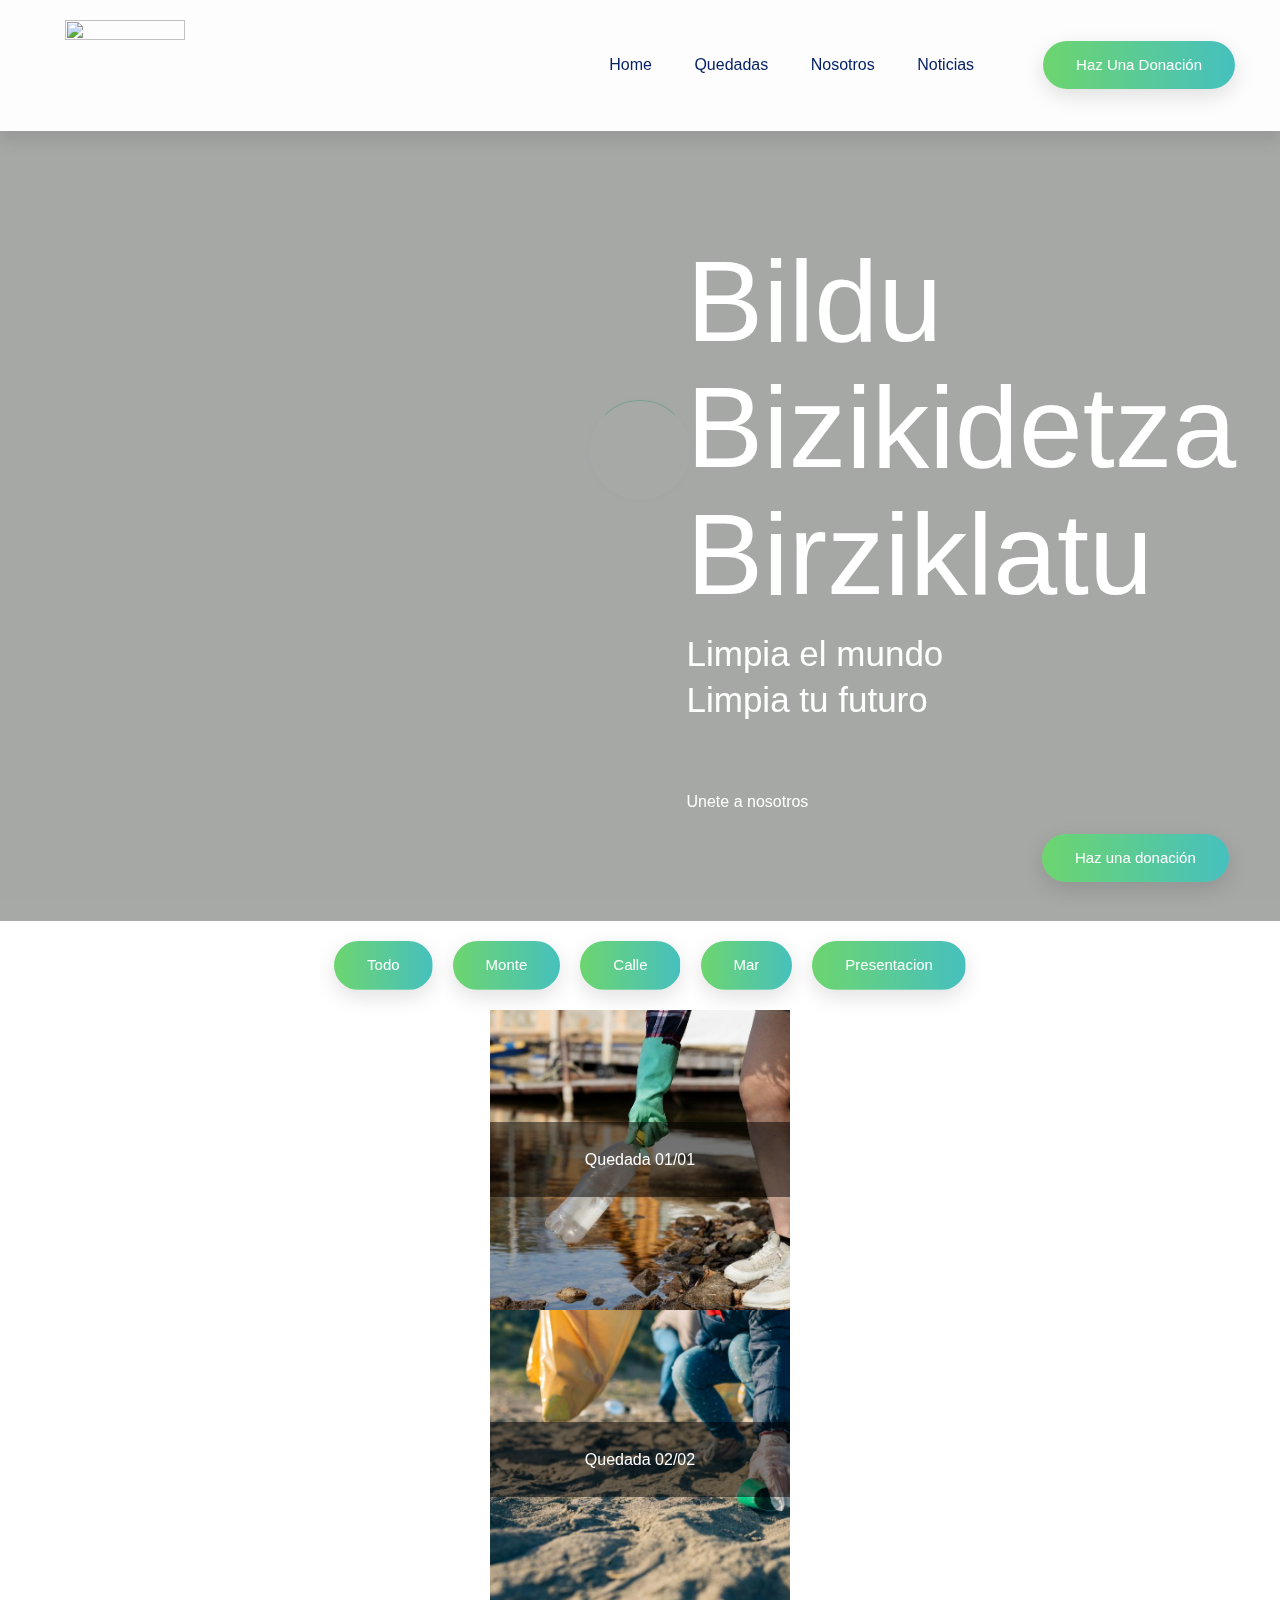
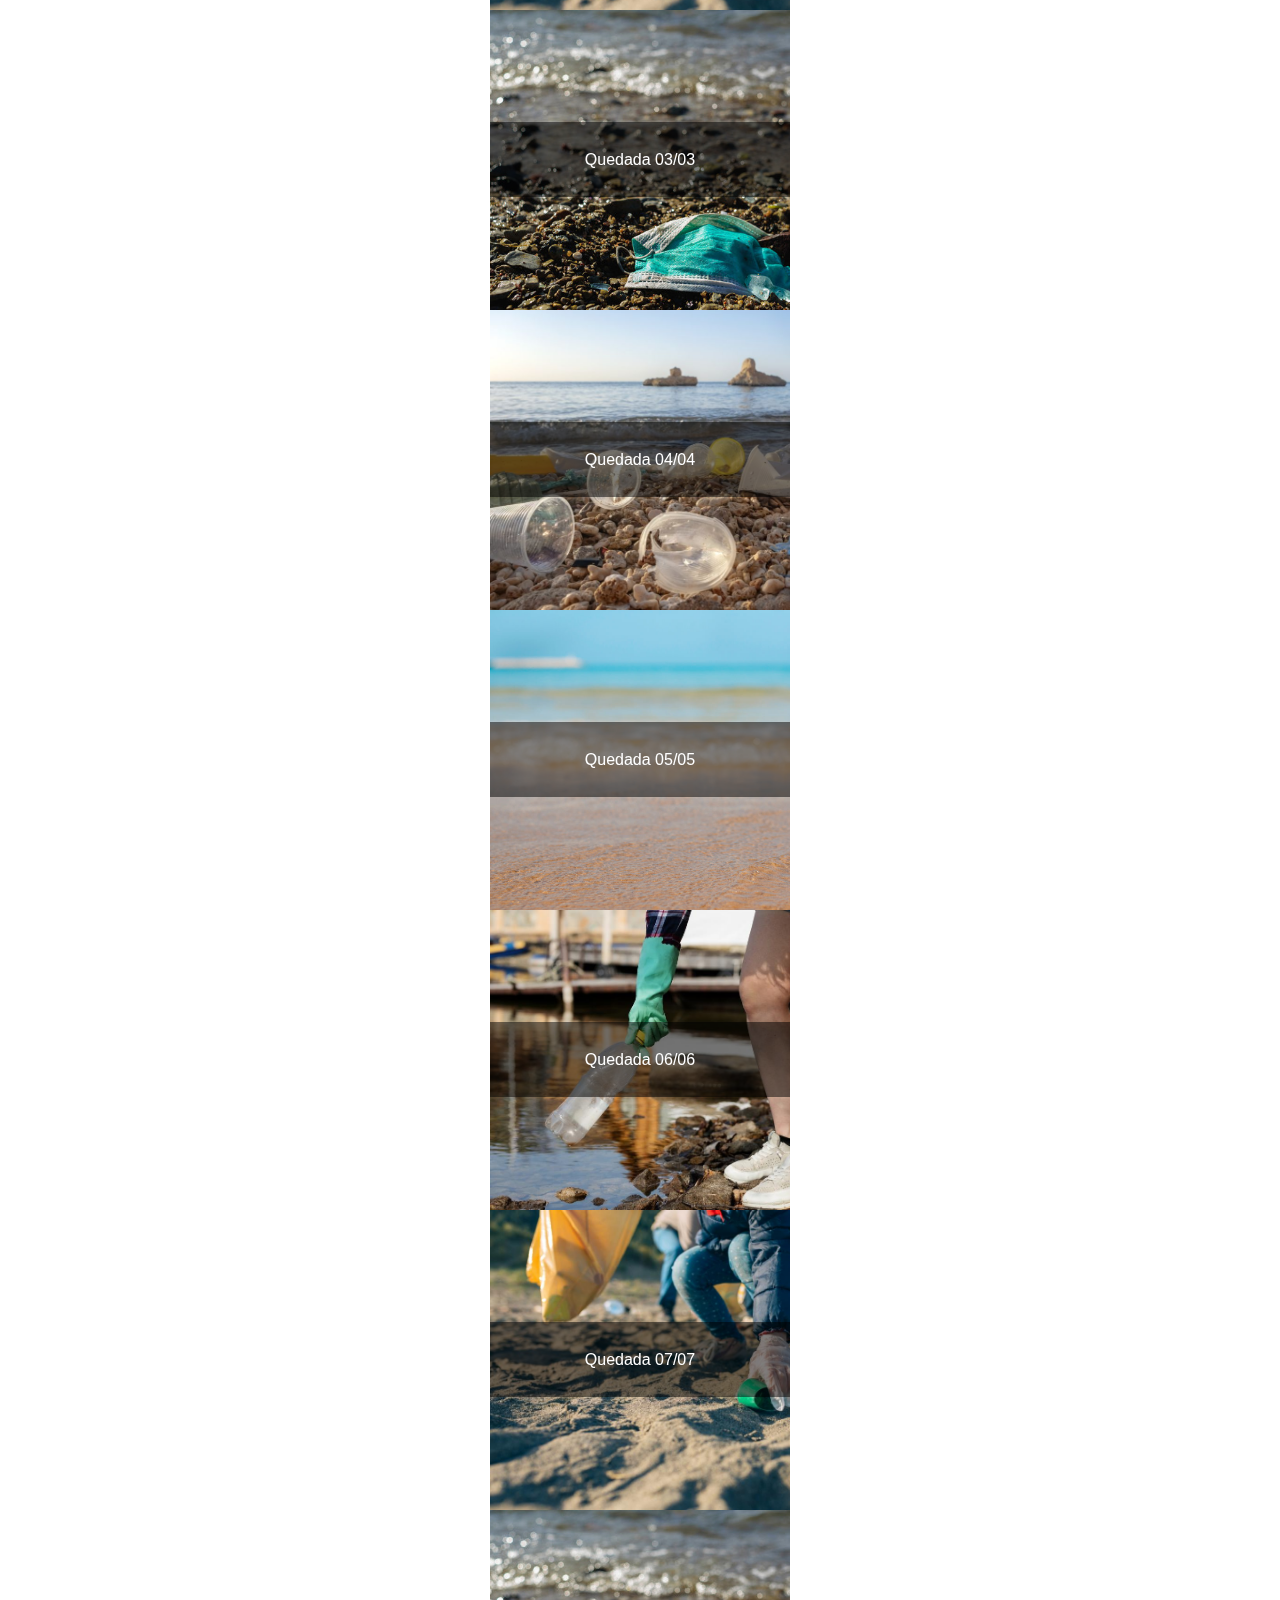
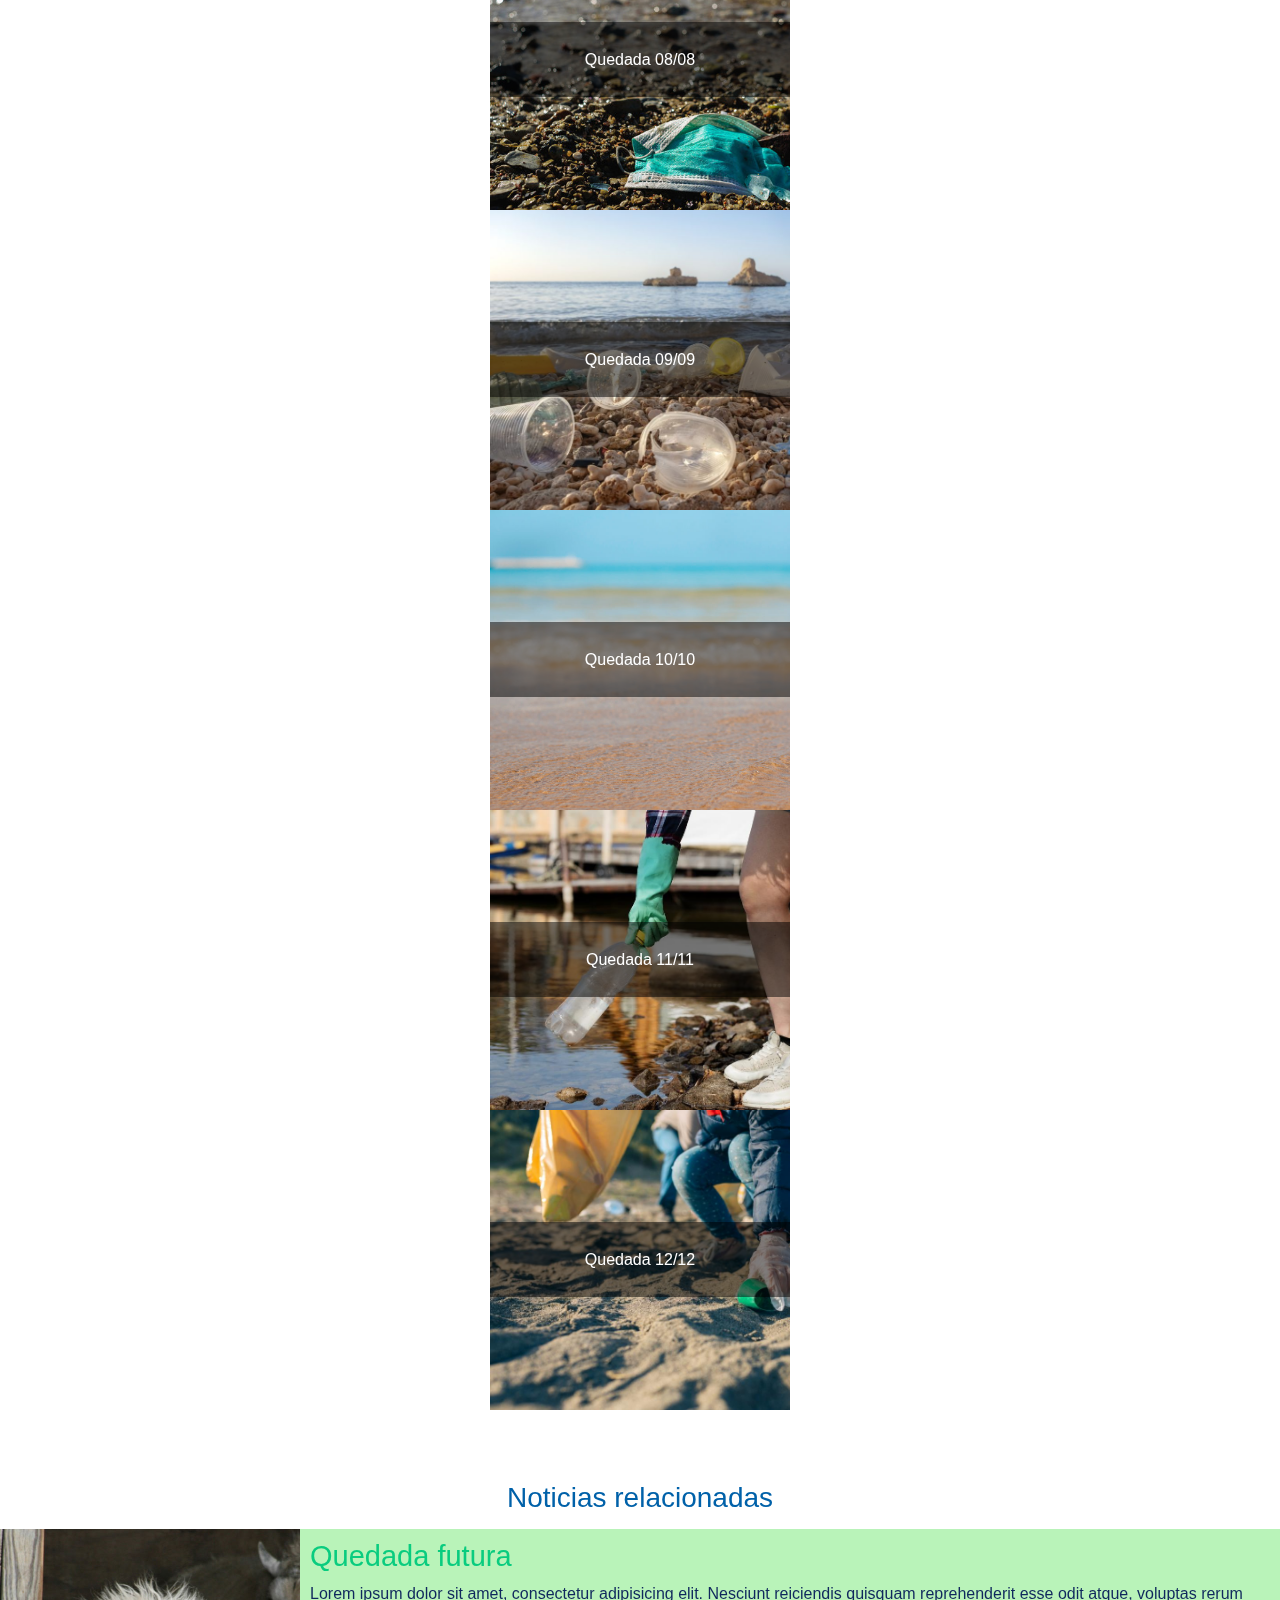
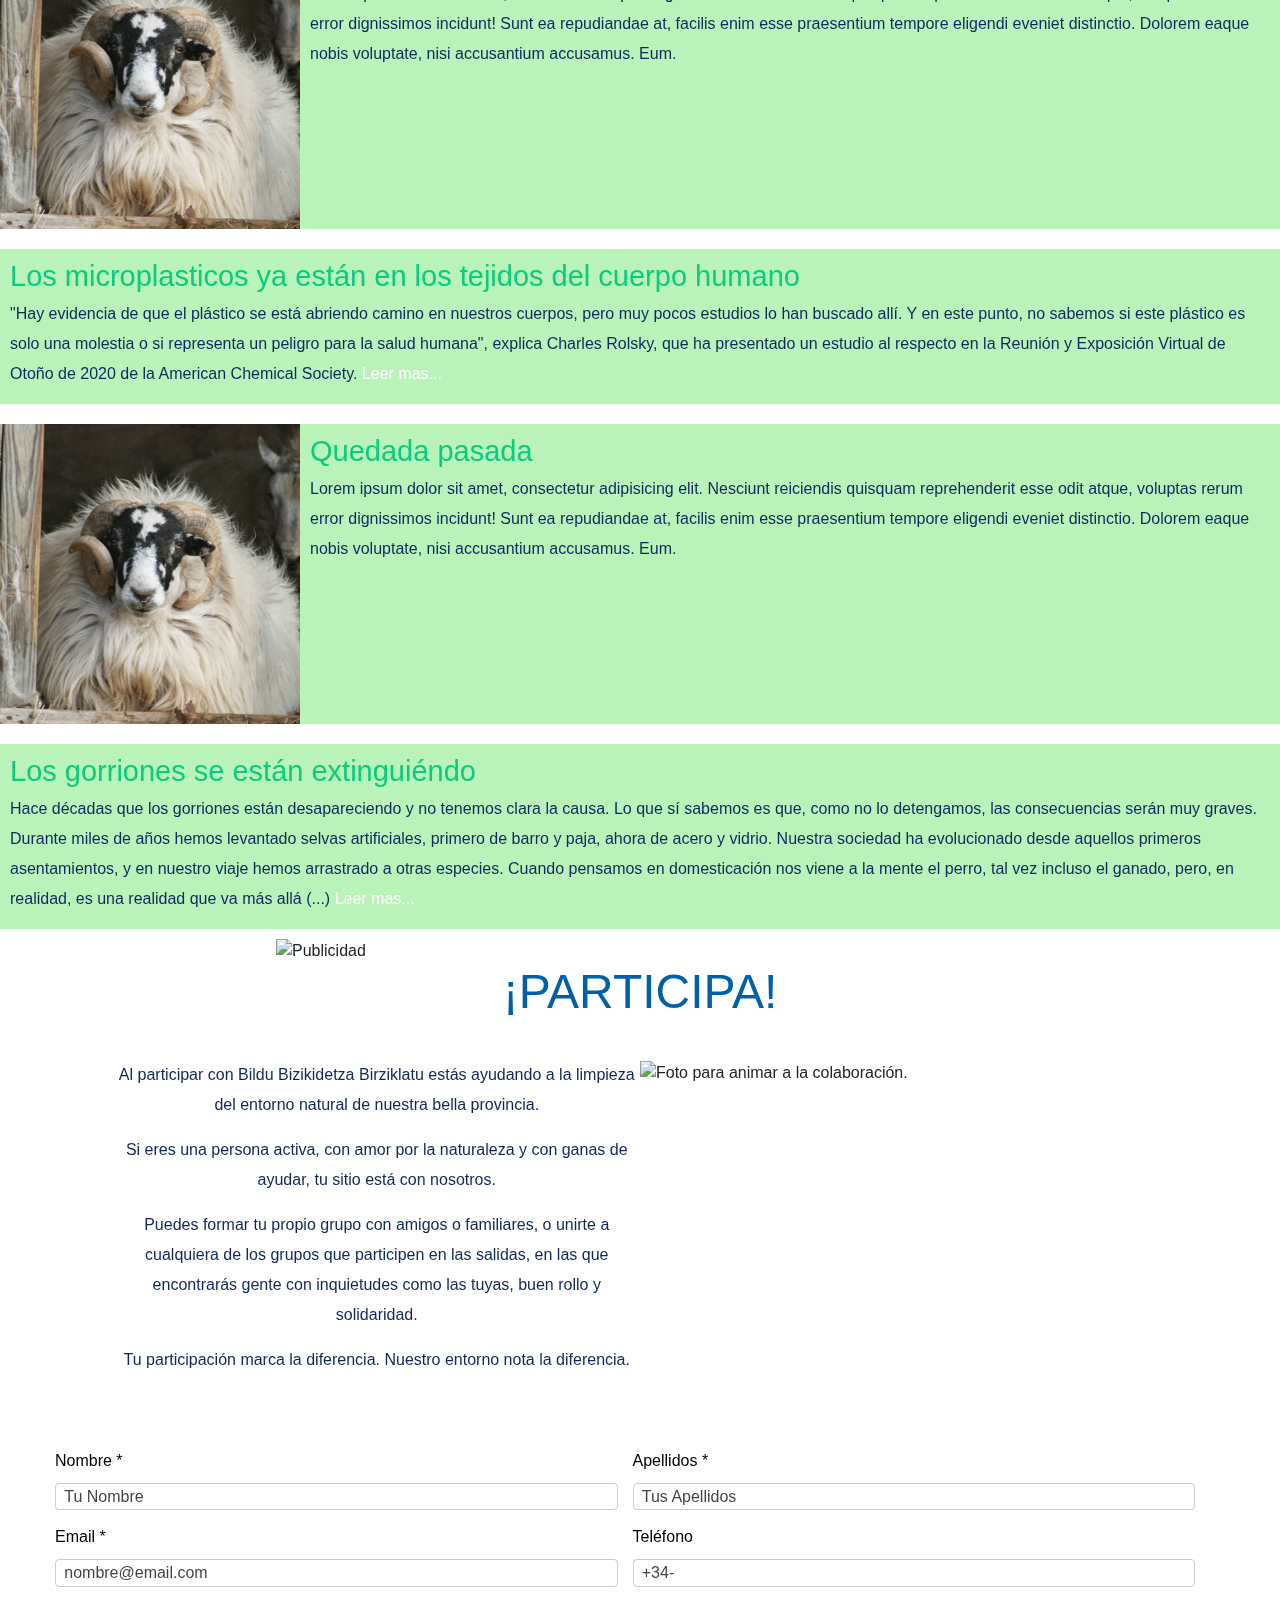
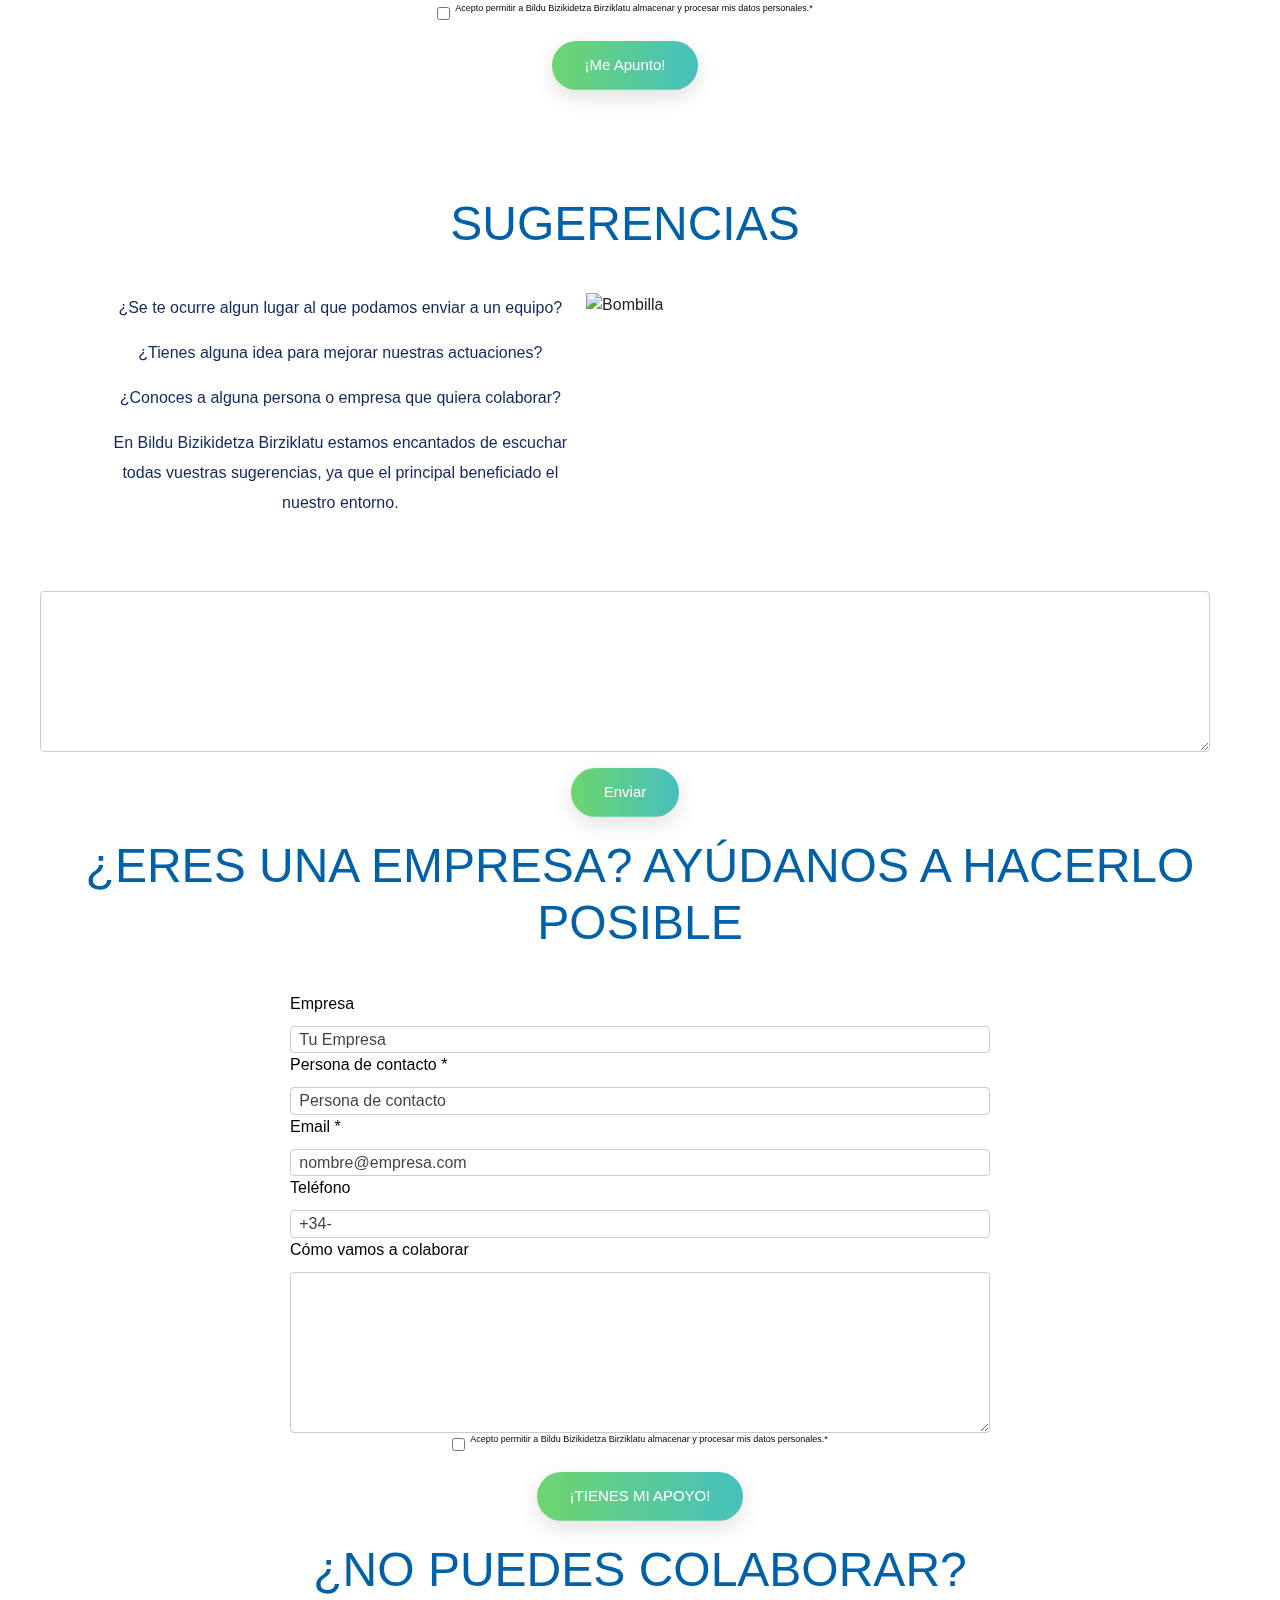
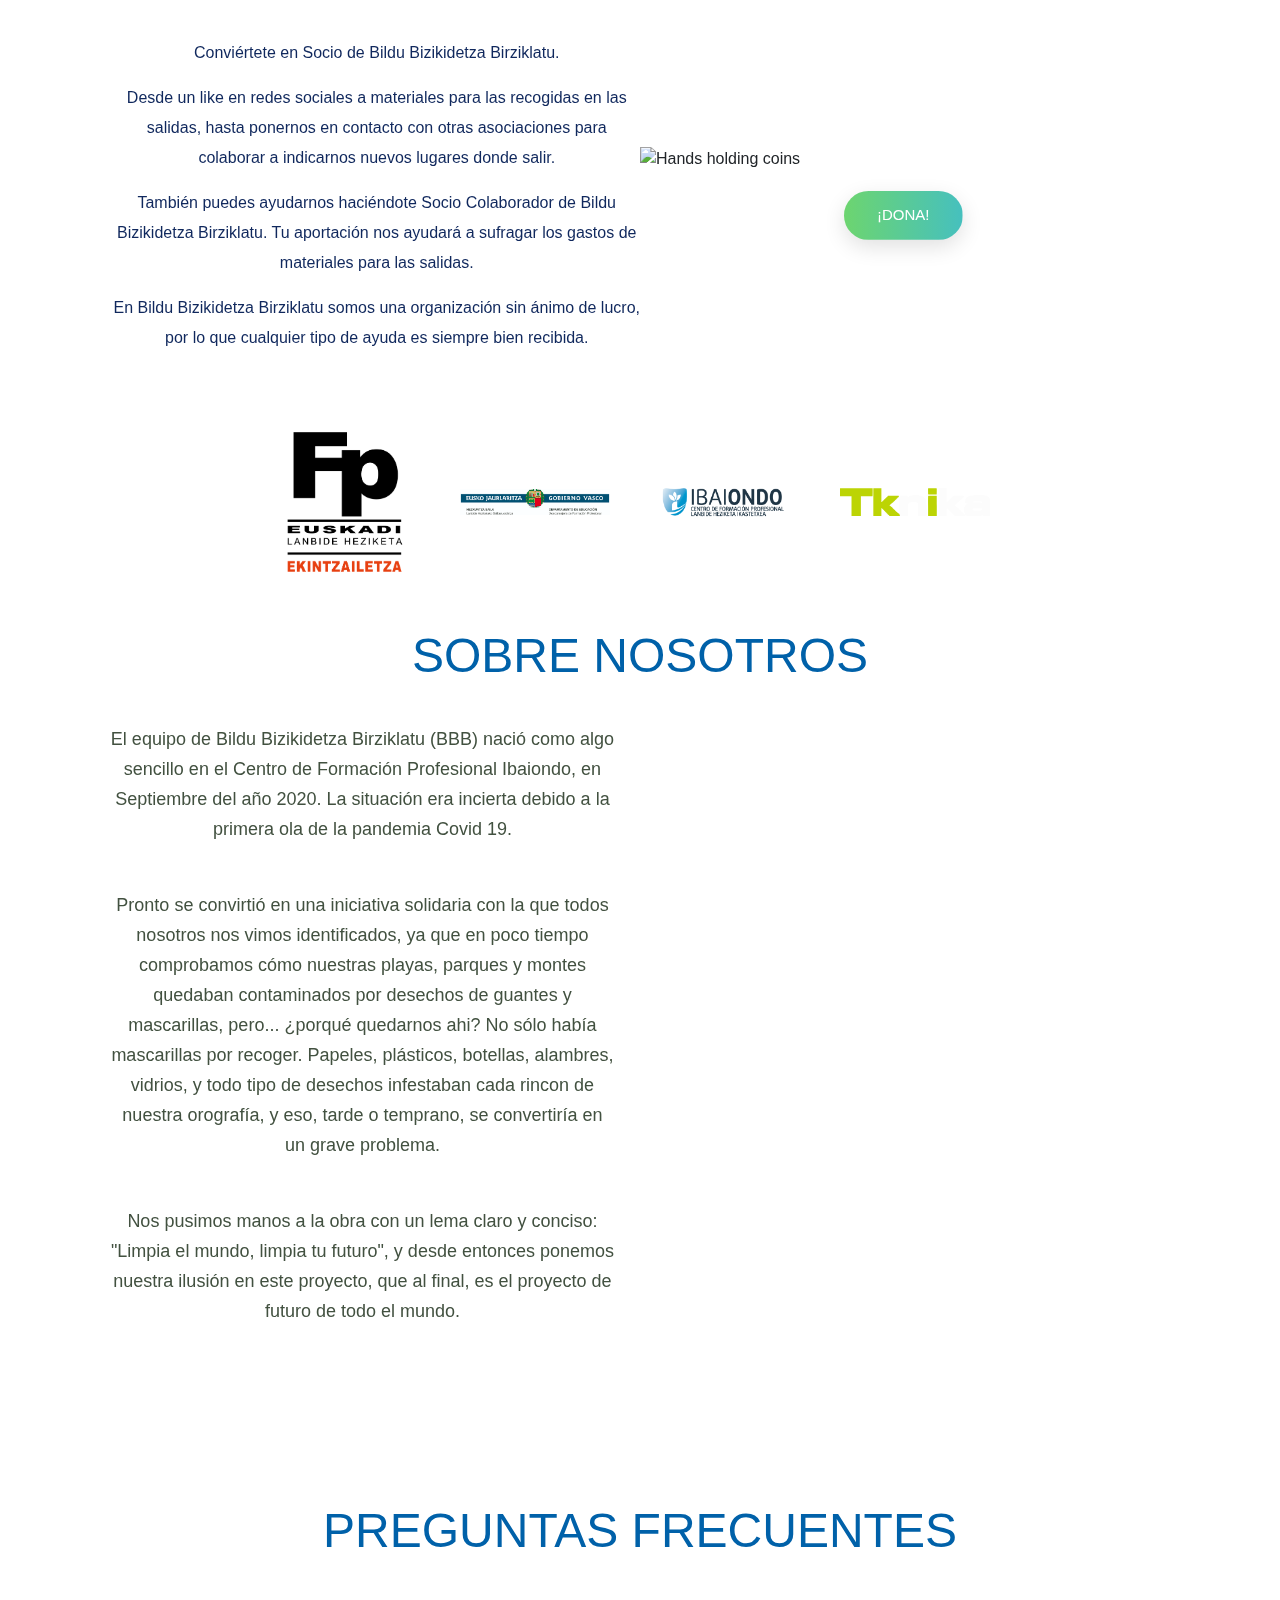
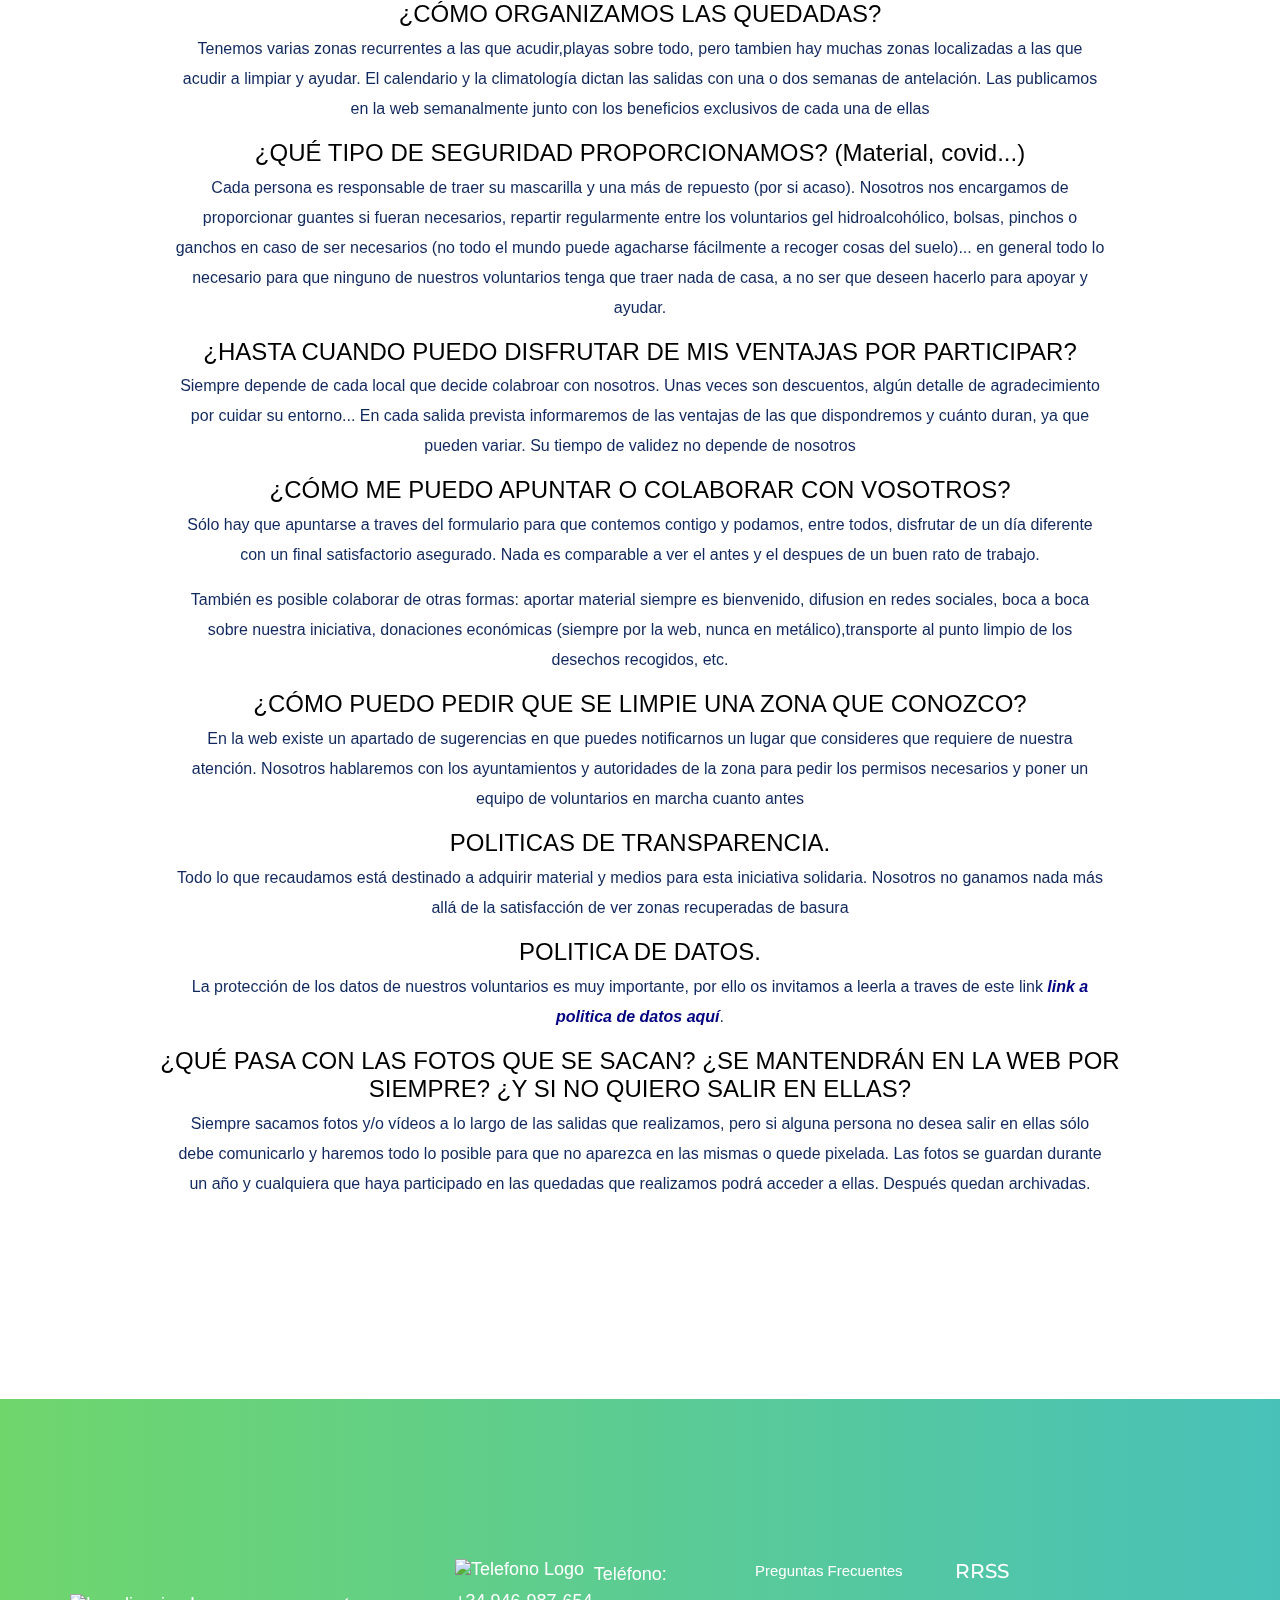
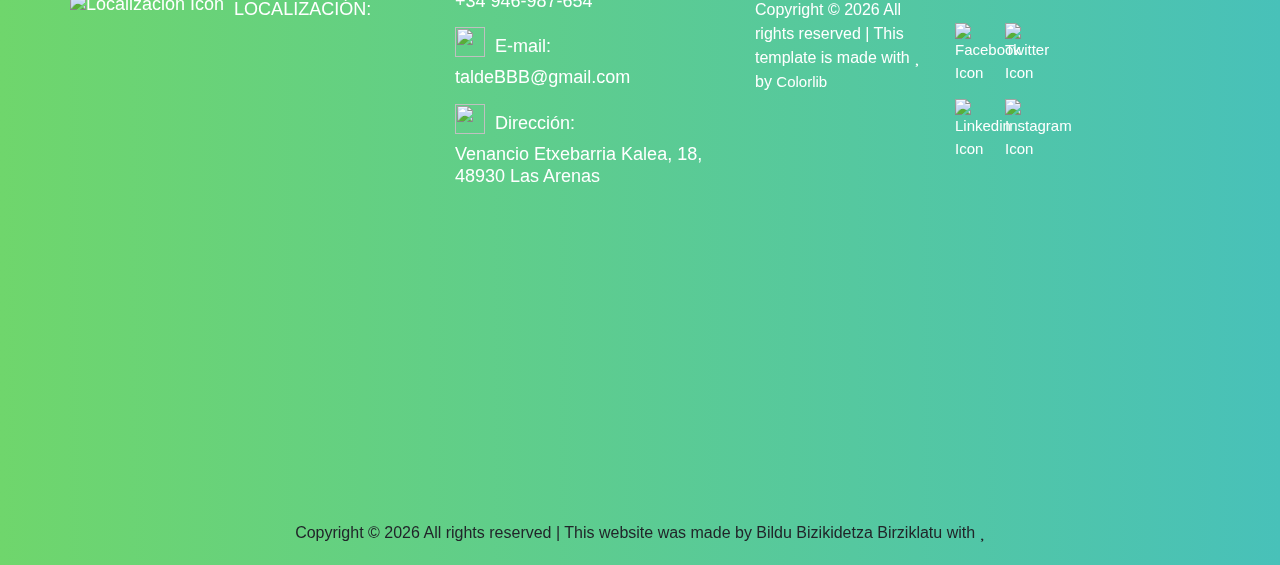
==== commit 175e1d6a: "Demasiadas cosas como para acordarme :'c" ====
--- a/index.html
+++ b/index.html
@@ -1,715 +1,803 @@
 <!DOCTYPE html>
 <html class="no-js">
-  <head>
-
-    <!-- Meta tags -->
-    <meta charset="utf-8" />
-    <meta http-equiv="x-ua-compatible" content="ie=edge" />
-    <meta name="description" content="Website for BilduBizikidetzaBirziklatu" />
-    <meta name="viewport" content="width=device-width, initial-scale=1" />
-
-    <!-- Fav Icon -->
-    <link rel="shortcut icon" href="./favicon.ico" type="image/x-icon">
-    <link rel="icon" href="./favicon.ico" type="image/x-icon">
-
-    <!-- CSS links -->
-    <link rel="stylesheet" href="./assets/css/bootstrap.min.css" />
-    <link rel="stylesheet" href="./assets/css/owl.carousel.min.css" />
-    <link rel="stylesheet" href="./assets/css/slicknav.css" />
-    <link rel="stylesheet" href="./assets/css/flaticon.css" />
-    <link rel="stylesheet" href="./assets/css/progressbar_barfiller.css" />
-    <link rel="stylesheet" href="./assets/css/gijgo.css" />
-    <link rel="stylesheet" href="./assets/css/animate.min.css" />
-    <link rel="stylesheet" href="./assets/css/animated-headline.css" />
-    <link rel="stylesheet" href="./assets/css/magnific-popup.css" />
-    <link rel="stylesheet" href="./assets/css/fontawesome-all.min.css" />
-    <link rel="stylesheet" href="./assets/css/themify-icons.css" />
-    <link rel="stylesheet" href="./assets/css/slick.css" />
-    <link rel="stylesheet" href="./assets/css/nice-select.css" />
-    <link rel="stylesheet" href="./assets/css/style.css" />
-    <link rel="stylesheet" href="./assets/gallery/css/style-gal.css" />
-    <link rel="stylesheet" href="./assets/gallery/css/tablet-gal.css" media="(min-width: 650px)" />
-    <link rel="stylesheet" href="./assets/gallery/css/desktop-gal.css" media="(min-width: 950px)" />
-    <link rel="stylesheet" href="./assets/gallery/css/desktop2-gal.css" media="(min-width: 1250px)" />
-    <link rel="stylesheet" href="./assets/patro/css/style-patro.css" />
-
-    <title>Bildu Bizikidetza Birziklatu</title>
-  </head>
-
-  <body>
-    <!-- ? Preloader Start -->
-    
-    <div id="preloader-active">
-      <div class="preloader d-flex align-items-center justify-content-center">
-        <div class="preloader-inner position-relative">
-          <div class="preloader-circle"></div>
-          <div class="preloader-img pere-text">
-            <img src="assets/img/logo/loder.png" alt="" />
-          </div>
-        </div>
-      </div>
-    </div>
-    <!-- Preloader Start -->
-    <header>
-      <!-- Header Start -->
-      <div class="header-area">
-        <div class="main-header">
-          <div class="header-bottom header-sticky">
-            <div class="container-fluid">
-              <div class="row align-items-center">
-                <!-- Logo -->
-                <div class="col-xl-2 col-lg-2">
-                  <div class="logo">
-                    <a href="index.html"><img width="70px" src="assets/img/logo/logoBBB-1024x1024.png" alt="" /></a>
-                  </div>
-                </div>
-                <div class="col-xl-10 col-lg-10">
-                  <div class="menu-wrapper d-flex align-items-center justify-content-end">
-                    <!-- Main-menu -->
-                    <div class="main-menu d-none d-lg-block">
-                      <nav>
-                        <ul id="navigation">
-                          <li><a href="index.html">Home</a></li>
-                          <li><a href="what-do.html">Quedadas</a></li>
-                          <li>
-                            <a href="about.html">Nosotros</a>
-                            <ul class="submenu">
-                              <li><a href="blog.html">Sobre nosotros</a></li>
-                              <li>
-                                <a href="blog_details.html">Contactanos</a>
-                              </li>
-                            </ul>
-                          </li>
-
-                          <li><a href="projects.html">Noticias</a></li>
-                        </ul>
-                      </nav>
-                    </div>
-                    <!-- Header-btn -->
-                    <div class="header-right-btn d-none d-lg-block ml-20">
-                      <a href="contact.html" class="btn header-btn">Haz una donación</a>
-                    </div>
-                  </div>
-                </div>
-                <!-- Mobile Menu -->
-                <div class="col-12">
-                  <div class="mobile_menu d-block d-lg-none"></div>
-                </div>
-              </div>
-            </div>
-          </div>
-        </div>
-      </div>
-      <!-- Header End -->
-    </header>
-    <main>
-      <!-- slider Area Start-->
-      <div class="slider-area position-relative">
-        <div class="slider-active dot-style">
-          <!-- Single Slider -->
-          <div class="single-slider hero-overly slider-height slider-bg1 d-flex align-items-center">
-            <video
-              playsinline="playsinline"
-              autoplay="autoplay"
-              muted="muted"
-              loop="loop"
-              src="./assets/img/hero/Seaview_bottle_shot.mp4"
-            ></video>
-            <div class="container">
-              <div class="row">
-                <div class="col-xl-8 col-lg-8 col-md-8 col-sm-10">
-                  <div class="hero__caption">
-                    <h1 data-animation="fadeInUp" data-delay=".2s">Bildu Bizikidetza Birziklatu</h1>
-                    <p data-animation="fadeInUp" data-delay=".4s">
-                      Limpia el mundo<br />
-                      Limpia tu futuro
-                    </p>
-
-                    <!-- Hero-btn -->
-                    <div class="hero__btn">
-                      <a
-                        href="industries.html"
-                        
-                        data-animation="fadeInUp"
-                        data-delay=".8s"
-
-                        >Unete a nosotros</a
-
-                      >
-                    </div>
-                  </div>
-                </div>
-              </div>
-            </div>
-          </div>
-        </div>
-      </div>
-      <!-- slider Area End-->
-      <!-- GALLERY START -->
-      <div id="contenedor-galeria">
-        <div id="contenedor-galeria-filtros">
-          <ul>
-            <div class="header-right-btn d-none d-lg-block ml-20">
-              <a href="#" data-filter="all" class="btn header-btn"><li>Todo</li></a>
-            </div>
-            <div class="header-right-btn d-none d-lg-block ml-20">
-              <a href="#" data-filter="monte" class="btn header-btn"><li>Monte</li></a>
-            </div>
-            <div class="header-right-btn d-none d-lg-block ml-20">
-              <a href="#" data-filter="calle" class="btn header-btn"><li>Calle</li></a>
-            </div>
-            <div class="header-right-btn d-none d-lg-block ml-20">
-              <a href="#" data-filter="mar" class="btn header-btn"><li>Mar</li></a>
-            </div>
-            <div class="header-right-btn d-none d-lg-block ml-20">
-              <a href="#" data-filter="presentacion" class="btn header-btn"
-                ><li>Presentacion</li></a
-              >
-            </div>
-          </ul>
-        </div>
-        <div id="contenedor-galeria-contenido">
-          <ul>
-            <li class="galery-content-item" data-cat="monte">
-              <a href="#">
-                <p>Quedada 01/01</p>
-              </a>
-            </li>
-            <li class="galery-content-item" data-cat="monte">
-              <a href="#">
-                <p>Quedada 02/02</p>
-              </a>
-            </li>
-            <li class="galery-content-item" data-cat="monte">
-              <a href="#">
-                <p>Quedada 03/03</p>
-              </a>
-            </li>
-
-            <li class="galery-content-item" data-cat="calle">
-              <a href="#">
-                <p>Quedada 04/04</p>
-              </a>
-            </li>
-            <li class="galery-content-item" data-cat="calle">
-              <a href="#">
-                <p>Quedada 05/05</p>
-              </a>
-            </li>
-            <li class="galery-content-item" data-cat="calle">
-              <a href="#">
-                <p>Quedada 06/06</p>
-              </a>
-            </li>
-
-            <li class="galery-content-item" data-cat="mar">
-              <a href="#">
-                <p>Quedada 07/07</p>
-              </a>
-            </li>
-            <li class="galery-content-item" data-cat="mar">
-              <a href="#">
-                <p>Quedada 08/08</p>
-              </a>
-            </li>
-            <li class="galery-content-item" data-cat="mar">
-              <a href="#">
-                <p>Quedada 09/09</p>
-              </a>
-            </li>
-
-            <li class="galery-content-item" data-cat="presentacion">
-              <a href="#">
-                <p>Quedada 10/10</p>
-              </a>
-            </li>
-            <li class="galery-content-item" data-cat="presentacion">
-              <a href="#">
-                <p>Quedada 11/11</p>
-              </a>
-            </li>
-            <li class="galery-content-item" data-cat="presentacion">
-              <a href="#">
-                <p>Quedada 12/12</p>
-              </a>
-            </li>
-          </ul>
-        </div>
-      </div>
-      <!-- GALLERY END -->
-<!-- news start-->
-<div class="noticias-contenedor-general">
-  <div class="noticias-contenedor">
-    <h2 class="titulo">Noticias relacionadas</h2>
-    <div class="noticia">
-      <img src="assets/img/post/Crash-3-19-2014.jpg"  alt="" />
-      <div class="contenido-noticias">
-        <h3>Quedada futura</h3>
-        <p>
-          Lorem ipsum dolor sit amet, consectetur adipisicing elit. Nesciunt reiciendis
-          quisquam reprehenderit esse odit atque, voluptas rerum error dignissimos incidunt!
-          Sunt ea repudiandae at, facilis enim esse praesentium tempore eligendi eveniet
-          distinctio. Dolorem eaque nobis voluptate, nisi accusantium accusamus. Eum.
-        </p>
-      </div>
-    </div>
-    <div class="noticia">
-      <img src="assets/img/blog/HRHS_186.jpg"  alt="" />
-      <div class="contenido-noticias">
-        <h3>Los microplasticos ya están en los tejidos del cuerpo humano</h3>
-        <p>
-          "Hay evidencia de que el plástico se está abriendo camino en nuestros cuerpos, pero muy pocos estudios lo han buscado allí. Y en este punto, no sabemos si este plástico es solo una molestia o si representa un peligro para la salud humana", explica Charles Rolsky, que ha presentado un estudio al respecto en la Reunión y Exposición Virtual de Otoño de 2020 de la American Chemical Society.
-        <a href="https://www.ecoticias.com/residuos-reciclaje/204272/microplasticos-estan-tejidos-cuerpo-humano">Leer mas...</a>
-        </p>
-      </div>
-    </div>
-    <div class="noticia">
-      <img src="assets/img/post/Crash-3-19-2014.jpg" alt="" />
-      <div class="contenido-noticias">
-        <h3>Quedada pasada</h3>
-        <p>
-          Lorem ipsum dolor sit amet, consectetur adipisicing elit. Nesciunt reiciendis
-          quisquam reprehenderit esse odit atque, voluptas rerum error dignissimos incidunt!
-          Sunt ea repudiandae at, facilis enim esse praesentium tempore eligendi eveniet
-          distinctio. Dolorem eaque nobis voluptate, nisi accusantium accusamus. Eum.
-        </p>
-      </div>
-    </div>
-    <div class="noticia">
-      <img src="assets/img/blog/meneame-media-link-3264774.jpeg" alt="" />
-      <div class="contenido-noticias">
-        <h3>Los gorriones se están extinguiéndo</h3>
-        <p>
-          Hace décadas que los gorriones están desapareciendo y no tenemos clara la causa. Lo que sí sabemos es que, como no lo detengamos, las consecuencias serán muy graves. Durante miles de años hemos levantado selvas artificiales, primero de barro y paja, ahora de acero y vidrio. Nuestra sociedad ha evolucionado desde aquellos primeros asentamientos, y en nuestro viaje hemos arrastrado a otras especies. Cuando pensamos en domesticación nos viene a la mente el perro, tal vez incluso el ganado, pero, en realidad, es una realidad que va más allá (...)
-          <a href="https://www.larazon.es/ciencia/20200308/7unm2zlhhjhiribvmryqmwlwyi.html">Leer mas...</a>
-        </p>
-      </div>
-    </div>
-  </div>
-</div>
-<!-- news end -->
-<div >
-  <img src="assets/img/gallery/Organic Fruits Rectangular Advertisement.png" class="publicidad" alt="Publicidad">
-</div>
-<section >
-  <div class="fields container taligncenter">
-      <div class="section-tittle text-center">
-          <h2 class="titulo">¡PARTICIPA!</h2>
-      </div>
-      <div class="dflex mb5 jcc">
-          <div class="w45 asc">
-              <p>Al participar con Bildu Bizikidetza Birziklatu estás ayudando a la limpieza del entorno natural de nuestra bella provincia.</p>
-              <p>Si eres una persona activa, con amor por la naturaleza y con ganas de ayudar, tu sitio está con nosotros.</p>
-              <p>Puedes formar tu propio grupo con amigos o familiares, o unirte a cualquiera de los grupos que participen en las salidas, en las que encontrarás gente con inquietudes como las tuyas, buen rollo y solidaridad.</p>
-              <p>Tu participación marca la diferencia. Nuestro entorno nota la diferencia. </p>
-          </div>
-          <div class="w45">
-              <img src="assets/img/coop.jpg" class="fotocoop">
-              
-          </div>
-      </div>
-      <form method="post" action="#">
-          <div class="fields">
-              <div class="field half">
-                  <label for="name" class="fsize talign">Nombre *</label>
-                  <input type="text" name="name" id="name" placeholder="Tu Nombre"required />
-              </div>
-              <div class="field half">
-                  <label for="apellido" class="fsize talign">Apellidos *</label>
-                  <input type="text" name="apellidos" id="apellidos" placeholder="Tus Apellidos"required />
-              </div>
-              <div class="field half">
-                  <label for="email" class="fsize talign">Email *</label>
-                  <input type="email" name="email" id="email" placeholder="nombre@email.com" required />
-              </div>
-              <div class="field half">
-                  <label for="telefono" class="fsize talign">Teléfono</label>
-                  <input type="phone" name="telefono" id="telefono" placeholder="+34-" class="w100" />
-              </div>
-              <br/>
-              <br/>
-              <div class="field mb-90">
-
-				<div class="fbxrow">
-					<input type="checkbox" id="lpd" value="acepto" name="chklpd" required><label for="chklpd" class="lbllpd"> Acepto permitir a Bildu Bizikidetza Birziklatu almacenar y procesar mis datos personales.*</label>
-				</div>
-
-                  <ul class="actions special">
-                      <li><input class="boton-verde" type="submit" name="submit" id="submit" value="¡Me Apunto!" /></li>
-                  </ul>
-              </div>
-              <br/>
-              <br/>
-              <div class="field">
-                  <div class="section-tittle text-center">
-                       <h2  class="titulo">SUGERENCIAS</h2>
-                  </div>
+	<head>
+		<!-- Meta tags -->
+		<meta charset="utf-8" />
+		<meta http-equiv="x-ua-compatible" content="ie=edge" />
+		<meta name="description" content="Website for BilduBizikidetzaBirziklatu" />
+		<meta name="viewport" content="width=device-width, initial-scale=1" />
+
+		<!-- Fav Icon -->
+		<link rel="shortcut icon" href="./favicon.ico" type="image/x-icon" />
+		<link rel="icon" href="./favicon.ico" type="image/x-icon" />
+
+		<!-- CSS links -->
+		<link rel="stylesheet" href="./assets/css/bootstrap.min.css" />
+		<link rel="stylesheet" href="./assets/css/owl.carousel.min.css" />
+		<link rel="stylesheet" href="./assets/css/slicknav.css" />
+		<link rel="stylesheet" href="./assets/css/flaticon.css" />
+		<link rel="stylesheet" href="./assets/css/progressbar_barfiller.css" />
+		<link rel="stylesheet" href="./assets/css/gijgo.css" />
+		<link rel="stylesheet" href="./assets/css/animate.min.css" />
+		<link rel="stylesheet" href="./assets/css/animated-headline.css" />
+		<link rel="stylesheet" href="./assets/css/magnific-popup.css" />
+		<link rel="stylesheet" href="./assets/css/fontawesome-all.min.css" />
+		<link rel="stylesheet" href="./assets/css/themify-icons.css" />
+		<link rel="stylesheet" href="./assets/css/slick.css" />
+		<link rel="stylesheet" href="./assets/css/nice-select.css" />
+		<link rel="stylesheet" href="./assets/css/style.css" />
+		<link rel="stylesheet" href="./assets/gallery/css/style-gal.css" />
+		<link rel="stylesheet" href="./assets/gallery/css/tablet-gal.css" media="(min-width: 650px)" />
+		<link rel="stylesheet" href="./assets/gallery/css/desktop-gal.css" media="(min-width: 950px)" />
+		<link rel="stylesheet" href="./assets/gallery/css/desktop2-gal.css" media="(min-width: 1250px)" />
+		<link rel="stylesheet" href="./assets/patro/css/style-patro.css" />
+
+		<title>Bildu Bizikidetza Birziklatu</title>
+	</head>
+
+	<body>
+		<!-- START ACCEPT POLICIES MODAL -->
+		<div class="policy-filling-background"></div>
+		<div class="accept-policy-modal" id="acceptPolicyModal">
+			<div class="policy-modal-title">
+				<p>Politica de privacidad de datos & cookies</p>
+			</div>
+			<div class="policy-modal-content">
+				<p>Hola,</p>
+				<p>Gracias por visitar nuestra web.</p>
+				<p>Para continuar tienes que aceptar las siguientes politicas de datos.</p>
+				<form action="#" method="POST">
+					<label for="modalPoliticaDatos">
+						<input type="checkbox" name="modalPoliticaDatos" id="modalPoliticaDatos" />
+						<span class="modal-checkbox-label">He leído la <a href="./data_policy.html" target="_blank">politica de datos</a>.</span>
+					</label>
+					<label for="modalPoliticaCookies">
+						<input type="checkbox" name="modalPoliticaCookies" id="modalPoliticaCookies" />
+						<span class="modal-checkbox-label">He leído la <a href="./cookie_policy.html" target="_blank">politica de cookies</a>.</span>
+					</label>
+				</form>
+			</div>
+			<div class="policy-modal-buttons">
+				<div id="policy-agree" class="boton-verde">Acepto las politicas</div>
+			</div>
+		</div>
+		<!-- END ACCEPT POLICIES MODAL -->
+
+		<!-- START PRELOADER -->
+		<div id="preloader-active">
+			<div class="preloader d-flex align-items-center justify-content-center">
+				<div class="preloader-inner position-relative">
+					<div class="preloader-circle"></div>
+					<div class="preloader-img pere-text">
+						<img src="assets/img/logo/loder.png" alt="" />
+					</div>
+				</div>
+			</div>
+		</div>
+		<!-- END PRELOADER -->
+
+		<!-- START HEADER -->
+		<header>
+			<div class="header-area">
+				<div class="main-header">
+					<div class="header-bottom header-sticky">
+						<div class="container-fluid">
+							<div class="row align-items-center">
+								<div class="col-xl-2 col-lg-2">
+									<div class="logo">
+										<a href="index.html">
+											<img src="assets/img/logo/BBB-full-beta.png" alt="" />
+										</a>
+									</div>
+								</div>
+								<div class="col-xl-10 col-lg-10">
+									<div class="menu-wrapper d-flex align-items-center justify-content-end">
+										<div class="main-menu d-none d-lg-block">
+											<nav>
+												<ul id="navigation">
+													<li>
+														<a href="index.html">Home</a>
+													</li>
+													<li>
+														<a href="what-do.html">Quedadas</a>
+													</li>
+													<li>
+														<a href="about.html">Nosotros</a>
+														<ul class="submenu">
+															<li>
+																<a href="blog.html">Sobre nosotros</a>
+															</li>
+															<li>
+																<a href="blog_details.html">Contactanos</a>
+															</li>
+														</ul>
+													</li>
+													<li>
+														<a href="projects.html">Noticias</a>
+													</li>
+												</ul>
+											</nav>
+										</div>
+										<div class="header-right-btn d-none d-lg-block ml-20">
+											<a href="contact.html" class="btn header-btn">Haz una donación</a>
+										</div>
+									</div>
+								</div>
+								<div class="col-12">
+									<div class="mobile_menu d-block d-lg-none"></div>
+								</div>
+							</div>
+						</div>
+					</div>
+				</div>
+			</div>
+		</header>
+		<!-- END HEADER -->
+
+		<!-- START MAIN -->
+		<main>
+			<!-- START HERO VIDEO -->
+			<div class="slider-area position-relative">
+				<div class="slider-active dot-style slick-initialized slick-slider">
+					<div class="slick-list draggable">
+						<div class="slick-track" style="opacity: 1; width: 2543px">
+							<div
+								class="single-slider hero-overly slider-height slider-bg1 d-flex align-items-center slick-slide slick-current slick-active"
+								data-slick-index="0"
+								aria-hidden="false"
+								style="width: 2543px; position: relative; left: 0px; top: 0px; z-index: 999; opacity: 1"
+								tabindex="0"
+							>
+								<video playsinline="playsinline" autoplay="autoplay" muted="muted" loop="loop" src="./assets/img/hero/Seaview_bottle_shot.mp4"></video>
+								<div class="container">
+									<div class="row">
+										<div class="col-xl-8 col-lg-8 col-md-8 col-sm-10">
+											<div class="hero__caption">
+												<h1 data-animation="fadeInUp" data-delay=".2s" class="" style="animation-delay: 0.2s">Bildu Bizikidetza Birziklatu</h1>
+												<p data-animation="fadeInUp" data-delay=".4s" class="" style="animation-delay: 0.4s">
+													Limpia el mundo
+													<br />Limpia tu futuro
+												</p>
+												<div class="hero__btn">
+													<a href="industries.html" data-animation="fadeInUp" data-delay=".8s" class="" tabindex="0" style="animation-delay: 0.8s">Unete a nosotros</a>
+												</div>
+											</div>
+										</div>
+									</div>
+								</div>
+							</div>
+						</div>
+					</div>
+				</div>
+			</div>
+			<!-- END HERO VIDEO -->
+
+			<!-- START MEETINGS GALLERY -->
+			<div id="contenedor-galeria">
+				<div id="contenedor-galeria-filtros">
+					<ul>
+						<div class="header-right-btn d-lg-block ml-20">
+							<a href="#" data-filter="all" class="btn header-btn"><li>Todo</li></a>
+						</div>
+						<div class="header-right-btn d-lg-block ml-20">
+							<a href="#" data-filter="monte" class="btn header-btn"><li>Monte</li></a>
+						</div>
+						<div class="header-right-btn d-lg-block ml-20">
+							<a href="#" data-filter="calle" class="btn header-btn"><li>Calle</li></a>
+						</div>
+						<div class="header-right-btn d-lg-block ml-20">
+							<a href="#" data-filter="mar" class="btn header-btn"><li>Mar</li></a>
+						</div>
+						<div class="header-right-btn d-lg-block ml-20">
+							<a href="#" data-filter="presentacion" class="btn header-btn"><li>Presentacion</li></a>
+						</div>
+					</ul>
+				</div>
+				<div id="contenedor-galeria-contenido">
+					<ul>
+						<li class="galery-content-item" data-cat="monte">
+							<a href="#">
+								<p>Quedada 01/01</p>
+							</a>
+						</li>
+						<li class="galery-content-item" data-cat="monte">
+							<a href="#">
+								<p>Quedada 02/02</p>
+							</a>
+						</li>
+						<li class="galery-content-item" data-cat="monte">
+							<a href="#">
+								<p>Quedada 03/03</p>
+							</a>
+						</li>
+
+						<li class="galery-content-item" data-cat="calle">
+							<a href="#">
+								<p>Quedada 04/04</p>
+							</a>
+						</li>
+						<li class="galery-content-item" data-cat="calle">
+							<a href="#">
+								<p>Quedada 05/05</p>
+							</a>
+						</li>
+						<li class="galery-content-item" data-cat="calle">
+							<a href="#">
+								<p>Quedada 06/06</p>
+							</a>
+						</li>
+
+						<li class="galery-content-item" data-cat="mar">
+							<a href="#">
+								<p>Quedada 07/07</p>
+							</a>
+						</li>
+						<li class="galery-content-item" data-cat="mar">
+							<a href="#">
+								<p>Quedada 08/08</p>
+							</a>
+						</li>
+						<li class="galery-content-item" data-cat="mar">
+							<a href="#">
+								<p>Quedada 09/09</p>
+							</a>
+						</li>
+
+						<li class="galery-content-item" data-cat="presentacion">
+							<a href="#">
+								<p>Quedada 10/10</p>
+							</a>
+						</li>
+						<li class="galery-content-item" data-cat="presentacion">
+							<a href="#">
+								<p>Quedada 11/11</p>
+							</a>
+						</li>
+						<li class="galery-content-item" data-cat="presentacion">
+							<a href="#">
+								<p>Quedada 12/12</p>
+							</a>
+						</li>
+					</ul>
+				</div>
+			</div>
+			<!-- END MEETINGS GALLERY -->
+
+			<!-- START NEWS -->
+			<div class="noticias-contenedor-general">
+				<div class="noticias-contenedor">
+					<h2 class="titulo">Noticias relacionadas</h2>
+					<div class="noticia">
+						<img src="assets/img/post/Crash-3-19-2014.jpg" alt="" />
+						<div class="contenido-noticias">
+							<h3>Quedada futura</h3>
+							<p>
+								Lorem ipsum dolor sit amet, consectetur adipisicing elit. Nesciunt reiciendis quisquam reprehenderit esse odit atque, voluptas rerum error dignissimos incidunt! Sunt ea repudiandae at,
+								facilis enim esse praesentium tempore eligendi eveniet distinctio. Dolorem eaque nobis voluptate, nisi accusantium accusamus. Eum.
+							</p>
+						</div>
+					</div>
+					<div class="noticia">
+						<img src="assets/img/blog/HRHS_186.jpg" alt="" />
+						<div class="contenido-noticias">
+							<h3>Los microplasticos ya están en los tejidos del cuerpo humano</h3>
+							<p>
+								"Hay evidencia de que el plástico se está abriendo camino en nuestros cuerpos, pero muy pocos estudios lo han buscado allí. Y en este punto, no sabemos si este plástico es solo una
+								molestia o si representa un peligro para la salud humana", explica Charles Rolsky, que ha presentado un estudio al respecto en la Reunión y Exposición Virtual de Otoño de 2020 de la
+								American Chemical Society.
+								<a href="https://www.ecoticias.com/residuos-reciclaje/204272/microplasticos-estan-tejidos-cuerpo-humano">Leer mas...</a>
+							</p>
+						</div>
+					</div>
+					<div class="noticia">
+						<img src="assets/img/post/Crash-3-19-2014.jpg" alt="" />
+						<div class="contenido-noticias">
+							<h3>Quedada pasada</h3>
+							<p>
+								Lorem ipsum dolor sit amet, consectetur adipisicing elit. Nesciunt reiciendis quisquam reprehenderit esse odit atque, voluptas rerum error dignissimos incidunt! Sunt ea repudiandae at,
+								facilis enim esse praesentium tempore eligendi eveniet distinctio. Dolorem eaque nobis voluptate, nisi accusantium accusamus. Eum.
+							</p>
+						</div>
+					</div>
+					<div class="noticia">
+						<img src="assets/img/blog/meneame-media-link-3264774.jpeg" alt="" />
+						<div class="contenido-noticias">
+							<h3>Los gorriones se están extinguiéndo</h3>
+							<p>
+								Hace décadas que los gorriones están desapareciendo y no tenemos clara la causa. Lo que sí sabemos es que, como no lo detengamos, las consecuencias serán muy graves. Durante miles de
+								años hemos levantado selvas artificiales, primero de barro y paja, ahora de acero y vidrio. Nuestra sociedad ha evolucionado desde aquellos primeros asentamientos, y en nuestro viaje
+								hemos arrastrado a otras especies. Cuando pensamos en domesticación nos viene a la mente el perro, tal vez incluso el ganado, pero, en realidad, es una realidad que va más allá (...)
+								<a href="https://www.larazon.es/ciencia/20200308/7unm2zlhhjhiribvmryqmwlwyi.html">Leer mas...</a>
+							</p>
+						</div>
+					</div>
+				</div>
+			</div>
+			<!-- END NEWS -->
+
+			<!-- START AD BLOCK -->
+			<div>
+				<img src="assets/img/gallery/Organic Fruits Rectangular Advertisement.png" class="publicidad" alt="Publicidad" />
+			</div>
+			<!-- END AD BLOCK -->
+
+			<!-- START TAKE PART -->
+			<div class="content-wrapper-full-width">
+				<div class="container">
+					<div class="section-tittle text-center">
+						<h2 class="titulo">¡PARTICIPA!</h2>
+					</div>
 					<div class="dflex mb5 jcc">
-                      <div class="w45 asc">
-                          <p>¿Se te ocurre algun lugar al que podamos enviar a un equipo?</p>
-                          <p>¿Tienes alguna idea para mejorar nuestras actuaciones?</p>
-                          <p>¿Conoces a alguna persona o empresa que quiera colaborar?</p>
-                          <p>En Bildu Bizikidetza Birziklatu estamos encantados de escuchar todas vuestras sugerencias, ya que el principal beneficiado el nuestro entorno.</p>
-                      </div>
-                      <div class="w45">
-                          <img src="assets/img/sugiere.jpg" class="fotocoop">
-                          
-                      </div>
-                  </div>
-
-                  <textarea name="message" id="message" rows="6"></textarea>
-              </div>
-          </div>
-          <ul class="actions special">
-              <li><input class="boton-verde" type="submit" name="submit" id="submit" value="Enviar" /></li>
-          </ul>
-      </form>
-      <!-- sugerencias end  -->
-      <!-- contactanos begin -->
-      <section >
-        <div class="fields container taligncenter">
-          <div class="section-tittle text-center">
-            <h2  class="titulo" >¿ERES UNA EMPRESA? AYÚDANOS A HACERLO POSIBLE</h2>
-          </div>
-            <!-- <div class="row"> -->
-            <form method="post" action="#">
-              <div class="fields sugerencias">
-                <!-- <div class="field third"></div> -->
-                <!-- <div class="field third"> -->
-                  <label for="nempresa" class="fsize talign">Empresa</label>
-                  <input type="text" name="nempresa" id="nempresa" placeholder="Tu Empresa"/>
-                <!-- </div> -->
-                  <!-- <div class="field third"></div> -->
-                    <!-- <br/> -->
-                    <!-- <div class="field third"></div> -->
-                    <!-- <div class="field third"> -->
-                      <label for="contacto" class="fsize talign">Persona de contacto *</label>
-                      <input type="text" name="contacto" id="contacto" placeholder="Persona de contacto"required />
-                    <!-- </div> -->
-                    <!-- <div class="field third"></div> -->
-                        <!-- <br/> -->
-                        <!-- <div class="field third"></div> -->
-                        <!-- <div class="field third"> -->
-                            <label for="email" class="fsize talign">Email *</label>
-                            <input type="email" name="email" id="email" placeholder="nombre@empresa.com" required />
-                        <!-- </div> -->
-                        <!-- <div class="field third"></div> -->
-                        <!-- <br/> -->
-                        <!-- <div class="field third"></div> -->
-                        <!-- <div class="field third"> -->
-                            <label for="telefono" class="fsize talign">Teléfono</label>
-                            <input type="phone" name="telefono" id="telefono" placeholder="+34-" class="w100" />
-                        <!-- </div> -->
-                        <!-- <div class="field third"></div> -->
-                        <!-- <br/> -->
-                        <!-- <div class="field third"></div> -->
-                        <!-- <div class="field third"> -->
-                            <label for="modocol" class="fsize">Cómo vamos a colaborar</label>
-                            <!-- <label for="message">¿Conoces algún lugar que precise de nuestra AYUDA?</label> -->
-                            <textarea name="message" id="modocol" rows="6"></textarea>
-                        <!-- </div> -->
-                        <!-- <div class="field third"> -->
-
-                        <!-- </div> -->
-                        <br/>
-                        <div class="field mb-90">
-							            <div class="fbxrow">
-								            <input type="checkbox" id="lpd" value="acepto" name="chklpd" required><label for="chklpd" class="lbllpd"> Acepto permitir a Bildu Bizikidetza Birziklatu almacenar y procesar mis datos personales.*</label>
-                          </div>
-                            <ul class="actions special">
-                                <li><input class="boton-verde" type="submit" name="submit" id="submit" value="¡TIENES MI APOYO!" /></li>
-                            </ul>
-                        </div>
-                        </div>
-                        <br/>
-                        <br/>
-                        
-                </form>
-            <!-- </div> -->
-        </div>
-    </section>
-    <!-- contactanos end -->
-    <!-- dona begin -->
-    <div class="section-tittle text-center">
-       <h2 class="titulo">¿NO PUEDES COLABORAR?</h2>
-  </div>
-  <div class="dflex mb5 jcc">
-      <div class="w45">
-          <p>Conviértete en Socio de Bildu Bizikidetza Birziklatu.</p>
-          <p>Desde un like en redes sociales a materiales para las recogidas en las salidas, desde ponernos en contacto con otras asociaciones para colaborar a indicarnos nuevos lugares donde salir.</p>
-          <p>También puedes ayudarnos haciéndote Socio Colaborador de Bildu Bizikidetza Birziklatu. Tu aportación nos ayudará a sufragar los gastos de materiales para las salidas.</p>
-          <p>En Bildu Bizikidetza Birziklatu somos una organización sin ánimo de lucro, por lo que cualquier tipo de ayuda es siempre bien recibida.</p>
-      </div>
-      <div class="w45 asc">
-          <img src="assets/img/dona.jpg" class="fotocoop">
-          <form method="" action="">
-              <input class="boton-verde margin-top-colaborar" type="button" name="colabora" id="colabora" value="¡DONA!" class="boton">
-          </form>
-      </div>
-  </div> 
-    <!-- dona end -->
-    <!-- PATRO START -->
-    <div id="patrocionadores-container" class="container">
-      <section class="customer-logos slider">
-        <div class="slide patro-div-style">
-          <img src="./assets/img/patro/FP Ekintzailetza.png"/>
-        </div>
-        <div class="slide patro-div-style">
-          <img src="./assets/img/patro/GV EJ.jpg" />
-        </div>
-        <div class="slide patro-div-style">
-          <img src="./assets/img/patro/Ibaiondo Euskera-Castellano.png"/>
-        </div>
-        <div class="slide patro-div-style">
-          <img src="./assets/img/patro/logo_tknika.png" />
-        </div>
-      </section>
-    </div>
-    <!-- PATRO END -->
-    <!--? About Area Start -->
-    <section class="support-company-area fix pt-10">
-      <div class="support-wrapper align-items-center">
-        <div class="left-content">
-          <!-- section tittle -->
-          <div class="section-tittle text-center">
-            <h2 class="titulo">SOBRE NOSOTROS</h2>
-          </div>
-          <div class="support-caption">
-            <p class="pera-top">
-              El equipo de Bildu Bizikidetza Birziklatu (BBB) nació como algo sencillo en el Centro de Formación Profesional Ibaiondo, en Septiembre del año 2020. La situación era incierta debido a la primera ola de la pandemia Covid 19.
-            </p>
-            <p class="pera-top">
-              Pronto se convirtió en una iniciativa solidaria con la que todos nosotros nos vimos identificados, ya que en poco tiempo comprobamos cómo nuestras playas, parques y montes quedaban contaminados por desechos de guantes y mascarillas, pero... ¿porqué quedarnos ahi? No sólo había mascarillas por recoger. Papeles, plásticos, botellas, alambres, vidrios, y todo tipo de desechos infestaban cada rincon de nuestra orografía, y eso, tarde o temprano, se convertiría en un grave problema.
-            </p>
-            <p class="pera-top">
-              Nos pusimos manos a la obra con un lema claro y conciso: "Limpia el mundo, limpia tu futuro", y desde entonces ponemos nuestra ilusión en este proyecto, que al final, es el proyecto de futuro de todo el mundo.
-            </p>
-          </div>
-        </div>
-        <div class="right-content">
-          <!-- img -->
-          <div class="right-img">
-            <img src="assets/img/gallery/teamwork.jpg" alt="" />
-          </div>
-          
-        </div>
-      </div>
-    </section>
-    <!-- About Area End -->
-     <!--? Our Cases Start -->
-     <div class="our-cases-area section-padding30">
-      <div class="container">
-        <div class="row justify-content-center">
-          <div class="col-xl-10 col-lg-10">
-            <!-- Section Tittle -->
-            <div class="section-tittle text-center mb-80">
-
-              <h2 class="titulo">PREGUNTAS FRECUENTES</h2>
-              <h3 class="faqh3">¿CÓMO ORGANIZAMOS LAS QUEDADAS?</h3>
-
-              <p class="pl-20 pr-20">Tenemos varias zonas recurrentes a las que acudir,playas sobre todo, pero tambien hay muchas zonas localizadas a las que acudir a limpiar y ayudar. El calendario y la climatología dictan las salidas con una o dos semanas de antelación. Las publicamos en la web semanalmente junto con los beneficios exclusivos de cada una de ellas </p>
-              <h3 class="faqh3">¿QUÉ TIPO DE SEGURIDAD PROPORCIONAMOS? (Material, covid...) </h3>
-              <p class="pl-20 pr-20">Cada persona es responsable de traer su mascarilla y una más de repuesto (por si acaso). Nosotros nos encargamos de proporcionar guantes si fueran necesarios, repartir regularmente entre los voluntarios gel hidroalcohólico, bolsas, pinchos o ganchos en caso de ser necesarios (no todo el mundo puede agacharse fácilmente a recoger cosas del suelo)... en general todo lo necesario para que ninguno de nuestros voluntarios tenga que traer nada de casa, a no ser que deseen hacerlo para apoyar y ayudar.</p>
-              <h3 class="faqh3">¿HASTA CUANDO PUEDO DISFRUTAR DE MIS VENTAJAS POR PARTICIPAR?</h3>
-              <p class="pl-20 pr-20">Siempre depende de cada local que decide colabroar con nosotros. Unas veces son descuentos, algún detalle de agradecimiento por cuidar su entorno... En cada salida prevista informaremos de las ventajas de las que dispondremos y cuánto duran, ya que pueden variar. Su tiempo de validez no depende de nosotros</p>
-              <h3 class="faqh3">¿CÓMO ME PUEDO APUNTAR O COLABORAR CON VOSOTROS? </h3>
-              <p class="pl-20 pr-20">Sólo hay que apuntarse a traves del formulario para que contemos contigo y podamos, entre todos, disfrutar de un día diferente con un final satisfactorio asegurado. Nada es comparable a ver el antes y el despues de un buen rato de trabajo.</p>
-               <p class="pl-20 pr-20">También es posible colaborar de otras formas: aportar material siempre es bienvenido, difusion en redes sociales, boca a boca sobre nuestra iniciativa, donaciones económicas (siempre por la web, nunca en metálico),transporte al punto limpio de los desechos recogidos, etc.</p>
-              <h3 class="faqh3">¿CÓMO PUEDO PEDIR QUE SE LIMPIE UNA ZONA QUE CONOZCO?</h3>
-              <p class="pl-20 pr-20">En la web existe un apartado de sugerencias en que puedes notificarnos un lugar que consideres que requiere de nuestra atención. Nosotros hablaremos con los ayuntamientos y autoridades de la zona para pedir los permisos necesarios y poner un equipo de voluntarios en marcha cuanto antes</p>
-              <h3 class="faqh3">POLITICAS DE TRANSPARENCIA.</h3>
-              <p class="pl-20 pr-20">Todo lo que recaudamos está destinado a adquirir material y medios para esta iniciativa solidaria. Nosotros no ganamos nada más allá de la satisfacción de ver zonas recuperadas de basura</p>
-              <h3 class="faqh3">POLITICA DE DATOS.</h3>
-              <p class="pl-20 pr-20">La protección de los datos de nuestros voluntarios es muy importante, por ello os invitamos a leerla a traves de este link <a class="linkA" href="#" target="_blank"> link a politica de datos aquí</a>.</p>
-               <h3 class="faqh3">¿QUÉ PASA CON LAS FOTOS QUE SE SACAN? ¿SE MANTENDRÁN EN LA WEB POR SIEMPRE? ¿Y SI NO QUIERO SALIR EN ELLAS?</h3>
-              <p class="pl-20 pr-20">Siempre sacamos fotos y/o vídeos a lo largo de las salidas que realizamos, pero si alguna persona no desea salir en ellas sólo debe comunicarlo y haremos todo lo posible para que no aparezca en las mismas o quede pixelada. Las fotos se guardan durante un año y cualquiera que haya participado en las quedadas que realizamos podrá acceder a ellas. Después quedan archivadas.</p>
-            </div>
-          </div>
-        </div>
-      </div>
-    </div>
-    <!-- Our Cases End -->
-    </main>
-    <footer>
-      <div class="footer-wrapper">
-         <!-- Footer Start-->
-         <div class="footer-area footer-padding">
-             <div class="container ">
-                 <div class="row justify-content-between">
-                     <div class="col-xl-4 col-lg-3 col-md-8 col-sm-8">
-                         <div class="single-footer-caption mb-50">
-                             <div class="single-footer-caption mb-30">
-                                 <!-- logo -->
-                                 <div class="footer-logo mb-35">
-                                     
-                                 </div>
-                                 <div class="footer-tittle">
-                                     <div class="footer-pera">
-      
-  <div class="row1">
-  <div class="col-md-12">
-    <h3 class="h3footer"><li><img class="locali" src="./assets/img/localizacion.png">LOCALIZACIÓN:</li></h3>
-  </div>
-  <div class="col-md-12">
-    <iframe src="https://www.google.com/maps/embed?pb=!1m18!1m12!1m3!1d2902.519406813755!2d-3.013520485005573!3d43.32431908165379!2m3!1f0!2f0!3f0!3m2!1i1024!2i768!4f13.1!3m3!1m2!1s0xd4e5a2c1806bf27%3A0x7d341fe4256a820!2sVenancio%20Etxebarria%20Kalea%2C%2018%2C%2048930%20Getxo%2C%20Bizkaia!5e0!3m2!1ses!2ses!4v1608570619268!5m2!1ses!2ses"
-    width="300" height="250" frameborder="0" style="border:0;" allowfullscreen="" aria-hidden="false" tabindex="0"></iframe>
-    </div>
-</div>
-                                     </div>
-                                 </div>
-                                 <!-- social -->
-                                 <div class="footer-social">
-                                     <!--<a href="#"><i class="fab fa-twitter"></i></a>
-                                     <a href="https://bit.ly/sai4ull"><i class="fab fa-facebook-f"></i></a>
-                                     <a href="#"><i class="fab fa-pinterest-p"></i></a>-->
-                                 </div>
-                             </div>
-                         </div>
-                     </div>
-          
-                     <div class="col-xl-3 col-lg-4 col-md-4 col-sm-4">
-                         <div class="single-footer-caption mb-50">
-                             <div class="footer-tittle">
-                            
-                                 <ul>
-                                 
-                                  
-                   
-                   <h3 class="h3footer"><li><img class="tlf" src="./assets/img/telefono.png">Teléfono:<br>+34 946-987-654</li></h3>
-                                     <h3 class="h3footer"><li><img class="mail" src="./assets/img/email.png">E-mail:<br> taldeBBB@gmail.com</li></h3>
-                   <h3 class="h3footer"><li><img class="dire" src="./assets/img/direccion.png">Dirección:<br> Venancio Etxebarria Kalea, 18, 48930 Las Arenas</li></h3>
-                   <li><input type="checkbox" name="activar" id="activar" /><label class="inputlabel" for="activar"><a href="cookies.html">¿Aceptas la Política de Cookies?</a></label></li>
-                   <li><input type="checkbox" name="activar2" id="activar2" /><label class="inputlabel" for="activar2"><a href="privacidad.html">¿Aceptas la Política de Privacidad de Datos?</a></label></li>
-              
-                  
-                                 </ul>
-                             </div>
-                         </div>
-                     </div>
-                     <div class="col-xl-2 col-lg-2 col-md-4 col-sm-4">
-                         <div class="single-footer-caption mb-50">
-                             <div class="footer-tittle">
-                                 
-                                 <ul>
-                                     <li><a href="#">Preguntas Frecuentes</a></li>
-                                     <li><a href="#"> Copyright &copy;
-                    <script>
-                      document.write(new Date().getFullYear());
-                    </script>
-                    All rights reserved | This template is made with
-                    <i class="fa fa-heart" aria-hidden="true"></i> by
-                    <a href="https://colorlib.com" target="_blank">Colorlib</a></a></li>
-                                     
-                                 </ul>
-                             </div>
-                         </div>
-                     </div>
-           
-                     <div class="col-xl-3 col-lg-4 col-md-6 col-sm-4">
-                         <div class="single-footer-caption mb-50">
-                             <div class="footer-tittle">
-                                 <h4>RRSS</h4>
-                                 <ul>
-                 
-                 <div class="row">
-                 <div class="col-md-2">
-                                     <li><a href="https://www.facebook.com/"target="_blank"><img class="imagen1" src="./assets/img/facebook.png"></a></li>
-                </div>
-                 <div class="col-md-2">
-                                     <li><a href="https://www.twitter.com/" target="_blank"><img class="imagen2" src="./assets/img/twitter.png"></a></li>
-                   </div>
-                </div>
-                <div class="row">
-                <div class="col-md-2">
-                                     <li><a href="https://www.linkedin.com/" target="_blank"><img class="imagen3" src="./assets/img/linkedin.png"></a></li>
-                   </div>
-                   <div class="col-md-2">
-                                     <li><a href="https://www.instagram.com/" target="_blank"><img class="imagen4" src="./assets/img/instagram.png"></a></li>
-                   </div>
-                 </div>
-                 </div>
-                                 </ul>
-                             
-                         </div>
-                     </div>
-                 </div>
-             </div>
-         </div>
-         <!-- footer-bottom area -->
-         <div class="footer-bottom-area">
-             <div class="container">
-                 <div class="footer-border">
-                     <div class="row d-flex align-items-center">
-                         <div class="col-xl-12 ">
-                             <div class="footer-copy-right text-center">
-                                 <p><!-- Link back to Colorlib can't be removed. Template is licensed under CC BY 3.0. -->
-                                    Copyright &copy;<script>document.write(new Date().getFullYear());</script> BBB Bildu Bizikidetza Birziklatu <i class="fa fa-heart" aria-hidden="true"></i>  <a href="https://colorlib.com" target="_blank"></a>
-                                    <!-- Link back to Colorlib can't be removed. Template is licensed under CC BY 3.0. --></p>
-                                </div>
-                            </div>
-                        </div>
-                    </div>
-                </div>
-            </div>
-            <!-- Footer End-->
-        </div>
-    </footer>
-  
-    <!-- Scroll Up -->
-    <div id="back-top">
-      <a title="Make a donation" href="#">Haz una donación</a>
-    </div>
-
-    <!-- JS here -->
-
-    <script src="./assets/js/vendor/modernizr-3.5.0.min.js"></script>
-    <!-- Jquery, Popper, Bootstrap -->
-    <script src="./assets/js/vendor/jquery-3.5.1.min.js"></script>
-    <!-- imprescindible -->
-    <script src="./assets/js/popper.min.js"></script>
-    <script src="./assets/js/bootstrap.min.js"></script>
-    <!-- Jquery Mobile Menu -->
-    <script src="./assets/js/jquery.slicknav.min.js"></script>
-
-    <!-- Jquery Slick , Owl-Carousel Plugins -->
-    <script src="./assets/js/owl.carousel.min.js"></script>
-    <script src="./assets/js/slick.min.js"></script>
-    <!-- One Page, Animated-HeadLin -->
-    <script src="./assets/js/wow.min.js"></script>
-    <script src="./assets/js/animated.headline.js"></script>
-    <script src="./assets/js/jquery.magnific-popup.js"></script>
-
-    <!-- Date Picker -->
-    <script src="./assets/js/gijgo.min.js"></script>
-    <!-- Nice-select, sticky -->
-    <script src="./assets/js/jquery.nice-select.min.js"></script>
-    <script src="./assets/js/jquery.sticky.js"></script>
-    <!-- Progress -->
-    <script src="./assets/js/jquery.barfiller.js"></script>
-
-    <!-- counter , waypoint,Hover Direction -->
-    <script src="./assets/js/jquery.counterup.min.js"></script>
-    <script src="./assets/js/waypoints.min.js"></script>
-    <script src="./assets/js/jquery.countdown.min.js"></script>
-    <script src="./assets/js/hover-direction-snake.min.js"></script>
-
-    <!-- contact js -->
-    <script src="./assets/js/contact.js"></script>
-    <script src="./assets/js/jquery.form.js"></script>
-    <script src="./assets/js/jquery.validate.min.js"></script>
-    <script src="./assets/js/mail-script.js"></script>
-    <script src="./assets/js/jquery.ajaxchimp.min.js"></script>
-
-    <!-- Jquery Plugins, main Jquery -->
-    <script src="./assets/js/plugins.js"></script>
-    <script src="./assets/js/main.js"></script>
-    <!-- imprescindible -->
-    <script src="./assets/js/jquery.backgroundvideo.min.js"></script>
-
-    <!-- Gallery -->
-    <script src="./assets/js/gallery/galeria.js"></script>
-
-    <!-- Patrocionadores -->
-    <script src="./assets/js/patro/patro.js"></script>
-  </body>
+						<div class="w45 asc taligncenter">
+							<p>Al participar con Bildu Bizikidetza Birziklatu estás ayudando a la limpieza del entorno natural de nuestra bella provincia.</p>
+							<p>Si eres una persona activa, con amor por la naturaleza y con ganas de ayudar, tu sitio está con nosotros.</p>
+							<p>
+								Puedes formar tu propio grupo con amigos o familiares, o unirte a cualquiera de los grupos que participen en las salidas, en las que encontrarás gente con inquietudes como las tuyas,
+								buen rollo y solidaridad.
+							</p>
+							<p>Tu participación marca la diferencia. Nuestro entorno nota la diferencia.</p>
+						</div>
+						<div class="w45">
+							<img src="assets/img/coop.jpg" class="fotocoop" alt="Foto para animar a la colaboración." />
+						</div>
+					</div>
+					<form method="POST" action="#">
+						<div class="fields">
+							<div class="field half">
+								<label for="name" class="fsize talign">Nombre *</label>
+								<input type="text" name="name" id="name" placeholder="Tu Nombre" required />
+							</div>
+							<div class="field half">
+								<label for="apellido" class="fsize talign">Apellidos *</label>
+								<input type="text" name="apellidos" id="apellidos" placeholder="Tus Apellidos" required />
+							</div>
+							<div class="field half">
+								<label for="email" class="fsize talign">Email *</label>
+								<input type="email" name="email" id="emailFormTakePart" placeholder="nombre@email.com" required />
+							</div>
+							<div class="field half">
+								<label for="telefono" class="fsize talign">Teléfono</label>
+								<input type="tel" name="telefono" id="telefonoFormTakePart" placeholder="+34-" class="w100" />
+							</div>
+							<br />
+							<br />
+							<div class="field mb-90">
+								<div class="fbxrow">
+									<input type="checkbox" id="lpdFormTakePart" value="acepto" name="chklpd" required />
+									<label for="chklpd" class="lbllpd">Acepto permitir a Bildu Bizikidetza Birziklatu almacenar y procesar mis datos personales.*</label>
+								</div>
+								<ul class="actions special">
+									<li class="taligncenter">
+										<input class="boton-verde" type="submit" name="submit" value="¡Me Apunto!" />
+									</li>
+								</ul>
+							</div>
+							<br />
+							<br />
+							<div class="field">
+								<div class="section-tittle text-center">
+									<h2 class="titulo">SUGERENCIAS</h2>
+								</div>
+							</div>
+							<div class="dflex mb5 jcc">
+								<div class="w45 asc taligncenter">
+									<p>¿Se te ocurre algun lugar al que podamos enviar a un equipo?</p>
+									<p>¿Tienes alguna idea para mejorar nuestras actuaciones?</p>
+									<p>¿Conoces a alguna persona o empresa que quiera colaborar?</p>
+									<p>En Bildu Bizikidetza Birziklatu estamos encantados de escuchar todas vuestras sugerencias, ya que el principal beneficiado el nuestro entorno.</p>
+								</div>
+								<div class="w45">
+									<img src="assets/img/sugiere.jpg" class="fotocoop" alt="Bombilla" />
+								</div>
+							</div>
+							<textarea name="message" id="message" rows="6"></textarea>
+							<ul class="actions special">
+								<li class="taligncenter">
+									<input class="boton-verde" type="submit" name="submit" value="Enviar" />
+								</li>
+							</ul>
+						</div>
+					</form>
+				</div>
+			</div>
+			<!-- END TAKE PART -->
+
+			<!-- START HELP US COMPANY -->
+			<div class="content-wrapper-full-width">
+				<div class="container">
+					<div class="section-tittle text-center">
+						<h2 class="titulo">¿ERES UNA EMPRESA? AYÚDANOS A HACERLO POSIBLE</h2>
+					</div>
+					<form method="POST" action="#">
+						<div class="fields sugerencias">
+							<label for="nempresa" class="fsize talign">Empresa</label>
+							<input type="text" name="nempresa" id="nempresa" placeholder="Tu Empresa" />
+							<label for="contacto" class="fsize talign">Persona de contacto *</label>
+							<input type="text" name="contacto" id="contacto" placeholder="Persona de contacto" required />
+							<label for="email" class="fsize talign">Email *</label>
+							<input type="email" name="email" id="emailFormCompany" placeholder="nombre@empresa.com" required />
+							<label for="telefono" class="fsize talign">Teléfono</label>
+							<input type="tel" name="telefono" id="telefonoFormCompany" placeholder="+34-" class="w100" />
+							<label for="modocol" class="fsize">Cómo vamos a colaborar</label>
+							<textarea name="message" id="modocol" rows="6"></textarea>
+						</div>
+						<div class="field mb-90">
+							<div class="fbxrow">
+								<input type="checkbox" id="lpdFormCompany" value="acepto" name="chklpd" required />
+								<label for="chklpd" class="lbllpd">Acepto permitir a Bildu Bizikidetza Birziklatu almacenar y procesar mis datos personales.*</label>
+							</div>
+							<ul class="actions special">
+								<li class="taligncenter">
+									<input class="boton-verde" type="submit" name="submit" value="¡TIENES MI APOYO!" />
+								</li>
+							</ul>
+						</div>
+					</form>
+				</div>
+			</div>
+			<!-- END HELP US COMPANY -->
+
+			<!-- START HELP US INDIVIDUAL -->
+			<div class="content-wrapper-full-width">
+				<div class="container">
+					<div class="section-tittle text-center">
+						<h2 class="titulo">¿NO PUEDES COLABORAR?</h2>
+					</div>
+					<div class="dflex mb5 jcc">
+						<div class="w45 taligncenter">
+							<p>Conviértete en Socio de Bildu Bizikidetza Birziklatu.</p>
+							<p>
+								Desde un like en redes sociales a materiales para las recogidas en las salidas, hasta ponernos en contacto con otras asociaciones para colaborar a indicarnos nuevos lugares donde
+								salir.
+							</p>
+							<p>También puedes ayudarnos haciéndote Socio Colaborador de Bildu Bizikidetza Birziklatu. Tu aportación nos ayudará a sufragar los gastos de materiales para las salidas.</p>
+							<p>En Bildu Bizikidetza Birziklatu somos una organización sin ánimo de lucro, por lo que cualquier tipo de ayuda es siempre bien recibida.</p>
+						</div>
+						<div class="w45 asc">
+							<img src="assets/img/dona.jpg" class="fotocoop" alt="Hands holding coins" />
+							<form method="POST" action="#" class="taligncenter">
+								<input class="boton-verde margin-top-colaborar" type="button" name="colabora" id="colabora" value="¡DONA!" />
+							</form>
+						</div>
+					</div>
+				</div>
+			</div>
+			<!-- END HELP US INDIVIDUAL -->
+
+			<!-- START SPONSOR DRAG LIST -->
+			<div id="patrocionadores-container" class="container">
+				<section class="customer-logos slider">
+					<div class="slide patro-div-style">
+						<img src="./assets/img/patro/FP Ekintzailetza.png" />
+					</div>
+					<div class="slide patro-div-style">
+						<img src="./assets/img/patro/GV EJ.jpg" />
+					</div>
+					<div class="slide patro-div-style">
+						<img src="./assets/img/patro/Ibaiondo Euskera-Castellano.png" />
+					</div>
+					<div class="slide patro-div-style">
+						<img src="./assets/img/patro/tknika.svg" />
+					</div>
+				</section>
+			</div>
+			<!-- END SPONSOR DRAG LIST -->
+
+			<!-- START ABOUT US -->
+			<div class="content-wrapper-full-width support-company-area">
+				<div class="container">
+					<div class="section-tittle text-center">
+						<h2 class="titulo">SOBRE NOSOTROS</h2>
+					</div>
+					<div class="support-wrapper align-items-center">
+						<div class="left-content">
+							<div class="support-caption taligncenter">
+								<p class="pera-top">
+									El equipo de Bildu Bizikidetza Birziklatu (BBB) nació como algo sencillo en el Centro de Formación Profesional Ibaiondo, en Septiembre del año 2020. La situación era incierta debido
+									a la primera ola de la pandemia Covid 19.
+								</p>
+								<p class="pera-top">
+									Pronto se convirtió en una iniciativa solidaria con la que todos nosotros nos vimos identificados, ya que en poco tiempo comprobamos cómo nuestras playas, parques y montes quedaban
+									contaminados por desechos de guantes y mascarillas, pero... ¿porqué quedarnos ahi? No sólo había mascarillas por recoger. Papeles, plásticos, botellas, alambres, vidrios, y todo tipo
+									de desechos infestaban cada rincon de nuestra orografía, y eso, tarde o temprano, se convertiría en un grave problema.
+								</p>
+								<p class="pera-top">
+									Nos pusimos manos a la obra con un lema claro y conciso: "Limpia el mundo, limpia tu futuro", y desde entonces ponemos nuestra ilusión en este proyecto, que al final, es el proyecto
+									de futuro de todo el mundo.
+								</p>
+							</div>
+						</div>
+						<div class="right-content">
+							<!-- img -->
+							<div class="right-img">
+								<img src="assets/img/gallery/teamwork.jpg" alt="" />
+							</div>
+						</div>
+					</div>
+				</div>
+			</div>
+			<!-- END ABOUT US -->
+
+			<!-- START FAQ -->
+			<div class="our-cases-area section-padding30">
+				<div class="container">
+					<div class="row justify-content-center">
+						<div class="col-xl-10 col-lg-10">
+							<!-- Section Tittle -->
+							<div class="section-tittle text-center mb-80">
+								<h2 class="titulo">PREGUNTAS FRECUENTES</h2>
+								<h3 class="faqh3">¿CÓMO ORGANIZAMOS LAS QUEDADAS?</h3>
+
+								<p class="pl-20 pr-20">
+									Tenemos varias zonas recurrentes a las que acudir,playas sobre todo, pero tambien hay muchas zonas localizadas a las que acudir a limpiar y ayudar. El calendario y la climatología
+									dictan las salidas con una o dos semanas de antelación. Las publicamos en la web semanalmente junto con los beneficios exclusivos de cada una de ellas
+								</p>
+								<h3 class="faqh3">¿QUÉ TIPO DE SEGURIDAD PROPORCIONAMOS? (Material, covid...)</h3>
+								<p class="pl-20 pr-20">
+									Cada persona es responsable de traer su mascarilla y una más de repuesto (por si acaso). Nosotros nos encargamos de proporcionar guantes si fueran necesarios, repartir regularmente
+									entre los voluntarios gel hidroalcohólico, bolsas, pinchos o ganchos en caso de ser necesarios (no todo el mundo puede agacharse fácilmente a recoger cosas del suelo)... en general
+									todo lo necesario para que ninguno de nuestros voluntarios tenga que traer nada de casa, a no ser que deseen hacerlo para apoyar y ayudar.
+								</p>
+								<h3 class="faqh3">¿HASTA CUANDO PUEDO DISFRUTAR DE MIS VENTAJAS POR PARTICIPAR?</h3>
+								<p class="pl-20 pr-20">
+									Siempre depende de cada local que decide colabroar con nosotros. Unas veces son descuentos, algún detalle de agradecimiento por cuidar su entorno... En cada salida prevista
+									informaremos de las ventajas de las que dispondremos y cuánto duran, ya que pueden variar. Su tiempo de validez no depende de nosotros
+								</p>
+								<h3 class="faqh3">¿CÓMO ME PUEDO APUNTAR O COLABORAR CON VOSOTROS?</h3>
+								<p class="pl-20 pr-20">
+									Sólo hay que apuntarse a traves del formulario para que contemos contigo y podamos, entre todos, disfrutar de un día diferente con un final satisfactorio asegurado. Nada es
+									comparable a ver el antes y el despues de un buen rato de trabajo.
+								</p>
+								<p class="pl-20 pr-20">
+									También es posible colaborar de otras formas: aportar material siempre es bienvenido, difusion en redes sociales, boca a boca sobre nuestra iniciativa, donaciones económicas (siempre
+									por la web, nunca en metálico),transporte al punto limpio de los desechos recogidos, etc.
+								</p>
+								<h3 class="faqh3">¿CÓMO PUEDO PEDIR QUE SE LIMPIE UNA ZONA QUE CONOZCO?</h3>
+								<p class="pl-20 pr-20">
+									En la web existe un apartado de sugerencias en que puedes notificarnos un lugar que consideres que requiere de nuestra atención. Nosotros hablaremos con los ayuntamientos y
+									autoridades de la zona para pedir los permisos necesarios y poner un equipo de voluntarios en marcha cuanto antes
+								</p>
+								<h3 class="faqh3">POLITICAS DE TRANSPARENCIA.</h3>
+								<p class="pl-20 pr-20">
+									Todo lo que recaudamos está destinado a adquirir material y medios para esta iniciativa solidaria. Nosotros no ganamos nada más allá de la satisfacción de ver zonas recuperadas de
+									basura
+								</p>
+								<h3 class="faqh3">POLITICA DE DATOS.</h3>
+								<p class="pl-20 pr-20">
+									La protección de los datos de nuestros voluntarios es muy importante, por ello os invitamos a leerla a traves de este link
+									<a class="linkA" href="./data_policy.html" target="_blank"> link a politica de datos aquí</a>.
+								</p>
+								<h3 class="faqh3">¿QUÉ PASA CON LAS FOTOS QUE SE SACAN? ¿SE MANTENDRÁN EN LA WEB POR SIEMPRE? ¿Y SI NO QUIERO SALIR EN ELLAS?</h3>
+								<p class="pl-20 pr-20">
+									Siempre sacamos fotos y/o vídeos a lo largo de las salidas que realizamos, pero si alguna persona no desea salir en ellas sólo debe comunicarlo y haremos todo lo posible para que no
+									aparezca en las mismas o quede pixelada. Las fotos se guardan durante un año y cualquiera que haya participado en las quedadas que realizamos podrá acceder a ellas. Después quedan
+									archivadas.
+								</p>
+							</div>
+						</div>
+					</div>
+				</div>
+			</div>
+			<!-- END FAQ -->
+		</main>
+		<!-- END MAIN -->
+
+		<!-- START FOOTER -->
+		<footer>
+			<div class="footer-wrapper">
+				<div class="footer-area footer-padding">
+					<div class="container">
+						<div class="row justify-content-between">
+							<div class="col-xl-4 col-lg-3 col-md-8 col-sm-8">
+								<div class="single-footer-caption mb-50">
+									<div class="single-footer-caption mb-30">
+										<div class="footer-logo mb-35"></div>
+										<div class="footer-tittle">
+											<div class="footer-pera">
+												<div class="row1">
+													<div class="col-md-12">
+														<h3 class="h3footer">
+															<li>
+																<img class="locali" src="./assets/img/localizacion.png" alt="Localizacion Icon" />
+																<span>LOCALIZACIÓN:</span>
+															</li>
+														</h3>
+													</div>
+													<div class="col-md-12">
+														<iframe
+															src="https://www.google.com/maps/embed?pb=!1m18!1m12!1m3!1d2902.519406813755!2d-3.013520485005573!3d43.32431908165379!2m3!1f0!2f0!3f0!3m2!1i1024!2i768!4f13.1!3m3!1m2!1s0xd4e5a2c1806bf27%3A0x7d341fe4256a820!2sVenancio%20Etxebarria%20Kalea%2C%2018%2C%2048930%20Getxo%2C%20Bizkaia!5e0!3m2!1ses!2ses!4v1608570619268!5m2!1ses!2ses"
+															width="300"
+															height="250"
+															frameborder="0"
+															style="border: 0"
+															allowfullscreen=""
+															aria-hidden="false"
+															tabindex="0"
+														></iframe>
+													</div>
+												</div>
+											</div>
+										</div>
+									</div>
+								</div>
+							</div>
+							<div class="col-xl-3 col-lg-4 col-md-4 col-sm-4">
+								<div class="single-footer-caption mb-50">
+									<div class="footer-tittle">
+										<ul>
+											<li>
+												<h3 class="h3footer">
+													<img class="tlf" src="./assets/img/telefono.png" alt="Telefono Logo" />
+													<span>Teléfono:</span><br />
+													<span>+34 946-987-654</span>
+												</h3>
+											</li>
+											<li>
+												<h3 class="h3footer">
+													<img class="mail" src="./assets/img/email.png" />
+													<span>E-mail:</span><br />
+													<span>taldeBBB@gmail.com</span>
+												</h3>
+											</li>
+											<li>
+												<h3 class="h3footer">
+													<img class="dire" src="./assets/img/direccion.png" />
+													<span>Dirección:</span><br />
+													<span>Venancio Etxebarria Kalea, 18, 48930 Las Arenas</span>
+												</h3>
+											</li>
+										</ul>
+									</div>
+								</div>
+							</div>
+							<div class="col-xl-2 col-lg-2 col-md-4 col-sm-4">
+								<div class="single-footer-caption mb-50">
+									<div class="footer-tittle">
+										<ul>
+											<li>
+												<a href="#">Preguntas Frecuentes</a>
+											</li>
+											<li>
+												<span>Copyright &copy;</span>
+												<span>
+													<script>
+														document.write(new Date().getFullYear());
+													</script>
+												</span>
+												<span>
+													<span>All rights reserved | This template is made with</span>
+													<i class="fa fa-heart" aria-hidden="true"></i>
+													<span>by</span>
+													<a href="https://colorlib.com" target="_blank">
+														<span>Colorlib</span>
+													</a>
+												</span>
+											</li>
+										</ul>
+									</div>
+								</div>
+							</div>
+							<div class="col-xl-3 col-lg-4 col-md-6 col-sm-4">
+								<div class="single-footer-caption mb-50">
+									<div class="footer-tittle">
+										<h4>RRSS</h4>
+										<ul>
+											<div class="row">
+												<div class="col-md-2">
+													<li>
+														<a href="https://www.facebook.com/" target="_blank">
+															<img class="imagen1" src="./assets/img/facebook.png" alt="Facebook Icon" />
+														</a>
+													</li>
+												</div>
+												<div class="col-md-2">
+													<li>
+														<a href="https://www.twitter.com/" target="_blank"> <img class="imagen2" src="./assets/img/twitter.png" alt="Twitter Icon" /></a>
+													</li>
+												</div>
+											</div>
+											<div class="row">
+												<div class="col-md-2">
+													<li>
+														<a href="https://www.linkedin.com/" target="_blank"> <img class="imagen3" src="./assets/img/linkedin.png" alt="Linkedin Icon" /></a>
+													</li>
+												</div>
+												<div class="col-md-2">
+													<li>
+														<a href="https://www.instagram.com/" target="_blank"> <img class="imagen4" src="./assets/img/instagram.png" alt="Instagram Icon" /></a>
+													</li>
+												</div>
+											</div>
+										</ul>
+									</div>
+								</div>
+							</div>
+						</div>
+					</div>
+				</div>
+				<div class="footer-bottom-area">
+					<div class="container">
+						<div class="footer-border">
+							<div class="row d-flex align-items-center">
+								<div class="col-xl-12">
+									<div class="footer-copy-right text-center">
+										<span>Copyright &copy;</span>
+										<span>
+											<script>
+												document.write(new Date().getFullYear());
+											</script>
+										</span>
+										<span>
+											<span>All rights reserved | This website was made by Bildu Bizikidetza Birziklatu with</span>
+											<i class="fa fa-heart" aria-hidden="true"></i>
+										</span>
+									</div>
+								</div>
+							</div>
+						</div>
+					</div>
+				</div>
+			</div>
+		</footer>
+		<!-- END FOOTER -->
+
+		<!-- START FLOATING DONATE BUTTON -->
+		<div id="back-top">
+			<a title="Make a donation" href="#">Haz una donación</a>
+		</div>
+		<!-- END FLOATING DONATE BUTTON -->
+
+		<!-- JS here -->
+
+		<!-- Jquery, Popper, Bootstrap -->
+		<script src="./assets/js/vendor/jquery-3.5.1.min.js"></script>
+		<script src="./assets/js/popper.min.js"></script>
+		<script src="./assets/js/bootstrap.min.js"></script>
+
+		<!-- Modernizr -->
+		<script src="./assets/js/vendor/modernizr-3.5.0.min.js"></script>
+
+		<!-- Jquery Mobile Menu -->
+		<script src="./assets/js/jquery.slicknav.min.js"></script>
+
+		<!-- Jquery Slick , Owl-Carousel Plugins -->
+		<script src="./assets/js/owl.carousel.min.js"></script>
+		<script src="./assets/js/slick.min.js"></script>
+
+		<!-- One Page, Animated-HeadLin -->
+		<script src="./assets/js/animated.headline.js"></script>
+		<script src="./assets/js/jquery.magnific-popup.js"></script>
+
+		<!-- Date Picker -->
+		<script src="./assets/js/gijgo.min.js"></script>
+
+		<!-- Nice-select, sticky -->
+		<script src="./assets/js/jquery.sticky.js"></script>
+
+		<!-- counter , waypoint,Hover Direction -->
+		<script src="./assets/js/jquery.counterup.min.js"></script>
+		<script src="./assets/js/waypoints.min.js"></script>
+		<script src="./assets/js/jquery.countdown.min.js"></script>
+		<script src="./assets/js/hover-direction-snake.min.js"></script>
+
+		<!-- contact js -->
+		<script src="./assets/js/contact.js"></script>
+		<script src="./assets/js/jquery.form.js"></script>
+		<script src="./assets/js/jquery.validate.min.js"></script>
+		<script src="./assets/js/mail-script.js"></script>
+
+		<!-- Jquery Plugins, main Jquery -->
+		<script src="./assets/js/plugins.js"></script>
+		<script src="./assets/js/main.js"></script>
+
+		<!-- Gallery -->
+		<script src="./assets/js/gallery/galeria.js"></script>
+
+		<!-- Patrocionadores -->
+		<script src="./assets/js/patro/patro.js"></script>
+
+		<!-- Modal -->
+		<script src="./assets/modal/modal.js"></script>
+		<script src="./assets/modal/jquery-ui.min.js"></script>
+	</body>
 </html>
--- a/assets/css/style.css
+++ b/assets/css/style.css
@@ -1,172 +1,185 @@
-@import url("https://fonts.googleapis.com/css2?family=Montserrat:wght@200;300;400;500;600;700&display=swap");
+@import url('https://fonts.googleapis.com/css2?family=Montserrat:wght@200;300;400;500;600;700&display=swap');
 .white-bg {
-  background: #ffffff;
+	background: #ffffff;
 }
 .gray-bg {
-  background: #f5f5f5;
+	background: #f5f5f5;
 }
 .gray-bg {
-  background: #f7f7fd;
+	background: #f7f7fd;
 }
 .white-bg {
-  background: #fff;
+	background: #fff;
 }
 .black-bg {
-  background: #16161a;
+	background: #16161a;
 }
 .theme-bg {
-  background: #09cc7f;
+	background: #09cc7f;
 }
 .brand-bg {
-  background: #f1f4fa;
+	background: #f1f4fa;
 }
 .testimonial-bg {
-  background: #f9fafc;
+	background: #f9fafc;
 }
 .white-color {
-  color: #fff;
+	color: #fff;
 }
 .black-color {
-  color: #16161a;
+	color: #16161a;
 }
 .theme-color {
-  color: #09cc7f;
+	color: #09cc7f;
 }
 .boxed-btn {
-  background: #fff;
-  color: #09cc7f !important;
-  display: inline-block;
-  padding: 18px 44px;
-  font-family: "Montserrat", sans-serif;
-  font-size: 14px;
-  font-weight: 400;
-  border: 0;
-  border: 1px solid #09cc7f;
-  letter-spacing: 3px;
-  text-align: center;
-  color: #09cc7f;
-  text-transform: uppercase;
-  cursor: pointer;
+	background: #fff;
+	color: #09cc7f !important;
+	display: inline-block;
+	padding: 18px 44px;
+	font-family: 'Montserrat', sans-serif;
+	font-size: 14px;
+	font-weight: 400;
+	border: 0;
+	border: 1px solid #09cc7f;
+	letter-spacing: 3px;
+	text-align: center;
+	color: #09cc7f;
+	text-transform: uppercase;
+	cursor: pointer;
 }
 .boxed-btn:hover {
-  background: #09cc7f;
-  color: #fff !important;
-  border: 1px solid #09cc7f;
+	background: #09cc7f;
+	color: #fff !important;
+	border: 1px solid #09cc7f;
 }
 .boxed-btn:focus {
-  outline: none;
+	outline: none;
 }
 .boxed-btn.large-width {
-  width: 220px;
+	width: 220px;
 }
 [data-overlay] {
-  position: relative;
-  background-size: cover;
-  background-repeat: no-repeat;
-  background-position: center center;
+	position: relative;
+	background-size: cover;
+	background-repeat: no-repeat;
+	background-position: center center;
 }
 [data-overlay]::before {
-  position: absolute;
-  left: 0;
-  top: 0;
-  right: 0;
-  bottom: 0;
-  content: "";
-}
-[data-opacity="1"]::before {
-  opacity: 0.1;
-}
-[data-opacity="2"]::before {
-  opacity: 0.2;
-}
-[data-opacity="3"]::before {
-  opacity: 0.3;
-}
-[data-opacity="4"]::before {
-  opacity: 0.4;
-}
-[data-opacity="5"]::before {
-  opacity: 0.5;
-}
-[data-opacity="6"]::before {
-  opacity: 0.6;
-}
-[data-opacity="7"]::before {
-  opacity: 0.7;
-}
-[data-opacity="8"]::before {
-  opacity: 0.8;
-}
-[data-opacity="9"]::before {
-  opacity: 0.9;
+	position: absolute;
+	left: 0;
+	top: 0;
+	right: 0;
+	bottom: 0;
+	content: '';
+}
+[data-opacity='1']::before {
+	opacity: 0.1;
+}
+[data-opacity='2']::before {
+	opacity: 0.2;
+}
+[data-opacity='3']::before {
+	opacity: 0.3;
+}
+[data-opacity='4']::before {
+	opacity: 0.4;
+}
+[data-opacity='5']::before {
+	opacity: 0.5;
+}
+[data-opacity='6']::before {
+	opacity: 0.6;
+}
+[data-opacity='7']::before {
+	opacity: 0.7;
+}
+[data-opacity='8']::before {
+	opacity: 0.8;
+}
+[data-opacity='9']::before {
+	opacity: 0.9;
 }
 /* inicio cambios css */
 body {
-  font-family: "Tahoma", sans-serif;
-  font-weight: normal;
-  font-style: normal;
-  font-size: 16px;
+	font-family: 'Tahoma', sans-serif;
+	font-weight: normal;
+	font-style: normal;
+	font-size: 16px;
 }
 /* header blanco debido a que el verde usado previamente le quitaba importancia al boton 
 también debido a que al quitar el bakcground del logo , la parte blanca también se quitaba */
 header {
-  background: white;
+	background: white;
 }
 
 .logo {
-  margin: 20px;
-}
-
+	margin: 20px;
+}
+
+.logo > a {
+	display: flex;
+	height: 100%;
+	width: 100%;
+}
+
+.logo > a > img {
+	height: 100%;
+	width: 60%;
+	min-width: 200px;
+	min-height: 90px;
+	max-width: 200px;
+	max-height: 90px;
+}
 /* background para las diferentes secciones de la pagina */
 /* se va alternando entre blanco, azul pastel y verde pastel para dar un poco de vida con el 
 color a la página */
 div.service-area {
-  background-color: #c4ffff;
+	background-color: #c4ffff;
 }
 #contenedor-galeria {
-  margin-top: 4%;
+	margin-top: 4%;
 }
 #fondo {
-  background-color: #b9f3b9;
-  width: 100%;
+	background-color: #b9f3b9;
+	width: 100%;
 }
 .support-wrapper {
-  background: #c4ffff;
-  width: 100%;
+	width: 100%;
 }
 .noticia {
-  background: #b9f3b9;
+	background: #b9f3b9;
 }
 .noticias-contenedor {
-  margin-top: 4%;
+	margin-top: 4%;
 }
 .fields {
-  margin-top: 4%;
+	margin-top: 4%;
 }
 /* estilos para los titulos de la página para diferenciarlos de los del formulario 
 los del formulario son negro para dar una sensación con el negro de más seriedad en comparación 
 con el resto 
 se aprovecha el hecho de que utilizamos el azul en el logo para los titulos */
 .titulo {
-  font-family: "Arial black", sans-serif;
-  color: #0061a9;
-  margin-top: 0px;
-  font-style: normal;
-  font-weight: 500;
-  text-transform: normal;
+	font-family: 'Arial black', sans-serif;
+	color: #0061a9;
+	margin-top: 0px;
+	font-style: normal;
+	font-weight: 500;
+	text-transform: normal;
 }
 .noticias-contenedor h2 {
-  font-size: 28px;
+	font-size: 28px;
 }
 .noticias-contenedor h3 {
-  color: #09cc7f;
+	color: #09cc7f;
 }
 /* modificación del tamaño ya que era bastante pequeño en comparación del h2 */
 h3 {
-  font-size: 29px;
+	font-size: 29px;
 }
 .titfor {
-  font-size: 26px;
+	font-size: 26px;
 }
 h1,
 h2,
@@ -174,106 +187,106 @@
 h4,
 h5,
 h6 {
-  font-family: Arial;
-  color: black;
-  font-weight: 500;
+	font-family: Arial;
+	color: black;
+	font-weight: 500;
 }
 footer h3 {
-  font-size: 18px;
+	font-size: 18px;
 }
 p {
-  font-family: "Tahoma", sans-serif;
-  color: #10285d;
-  font-size: 16px;
-  line-height: 30px;
-  margin-bottom: 15px;
-  font-weight: normal;
+	font-family: 'Tahoma', sans-serif;
+	color: #10285d;
+	font-size: 16px;
+	line-height: 30px;
+	margin-bottom: 15px;
+	font-weight: normal;
 }
 .bg-img-1 {
-  background-image: url(../img/slider/slider-img-1.jpg);
+	background-image: url(../img/slider/slider-img-1.jpg);
 }
 .bg-img-2 {
-  background-image: url(../img/background-img/bg-img-2.jpg);
+	background-image: url(../img/background-img/bg-img-2.jpg);
 }
 .cta-bg-1 {
-  background-image: url(../img/background-img/bg-img-3.jpg);
+	background-image: url(../img/background-img/bg-img-3.jpg);
 }
 .img {
-  max-width: 100%;
-  -webkit-transition: 0.3s;
-  -moz-transition: 0.3s;
-  -o-transition: 0.3s;
-  transition: 0.3s;
+	max-width: 100%;
+	-webkit-transition: 0.3s;
+	-moz-transition: 0.3s;
+	-o-transition: 0.3s;
+	transition: 0.3s;
 }
 .f-left {
-  float: left;
+	float: left;
 }
 .f-right {
-  float: right;
+	float: right;
 }
 .fix {
-  overflow: hidden;
+	overflow: hidden;
 }
 .clear {
-  clear: both;
+	clear: both;
 }
 a,
 .button {
-  -webkit-transition: 0.3s;
-  -moz-transition: 0.3s;
-  -o-transition: 0.3s;
-  transition: 0.3s;
+	-webkit-transition: 0.3s;
+	-moz-transition: 0.3s;
+	-o-transition: 0.3s;
+	transition: 0.3s;
 }
 a:focus,
 .button:focus {
-  text-decoration: none;
-  outline: none;
+	text-decoration: none;
+	outline: none;
 }
 a {
-  color: #635c5c;
+	color: #635c5c;
 }
 a:hover {
-  color: #fff;
+	color: #fff;
 }
 a:focus,
 a:hover,
 .portfolio-cat a:hover,
 .footer -menu li a:hover {
-  text-decoration: none;
+	text-decoration: none;
 }
 a,
 button {
-  color: #fff;
-  outline: medium none;
+	color: #fff;
+	outline: medium none;
 }
 button:focus,
 input:focus,
 input:focus,
 textarea,
 textarea:focus {
-  outline: 0;
+	outline: 0;
 }
 .uppercase {
-  text-transform: uppercase;
+	text-transform: uppercase;
 }
 input:focus::-moz-placeholder {
-  opacity: 0;
-  -webkit-transition: 0.4s;
-  -o-transition: 0.4s;
-  transition: 0.4s;
+	opacity: 0;
+	-webkit-transition: 0.4s;
+	-o-transition: 0.4s;
+	transition: 0.4s;
 }
 /*sendo añadido form*/
 .fbxrow {
-  display: flex;
-  flex-direction: row;
-  justify-content: center;
+	display: flex;
+	flex-direction: row;
+	justify-content: center;
 }
 .lbllpd {
-  padding-left: 5px;
+	padding-left: 5px;
 }
 /*******************/
 .capitalize {
-  text-transform: capitalize;
+	text-transform: capitalize;
 }
 h1 a,
 h2 a,
@@ -281,4760 +294,4773 @@
 h4 a,
 h5 a,
 h6 a {
-  color: inherit;
+	color: inherit;
 }
 ul {
-  margin: 0px;
-  padding: 0px;
+	margin: 0px;
+	padding: 0px;
 }
 li {
-  list-style: none;
+	list-style: none;
 }
 hr {
-  border-bottom: 1px solid #eceff8;
-  border-top: 0 none;
-  margin: 30px 0;
-  padding: 0;
+	border-bottom: 1px solid #eceff8;
+	border-top: 0 none;
+	margin: 30px 0;
+	padding: 0;
 }
 .theme-overlay {
-  position: relative;
+	position: relative;
 }
 .theme-overlay::before {
-  background: #1696e7 none repeat scroll 0 0;
-  content: "";
-  height: 100%;
-  left: 0;
-  opacity: 0.6;
-  position: absolute;
-  top: 0;
-  width: 100%;
+	background: #1696e7 none repeat scroll 0 0;
+	content: '';
+	height: 100%;
+	left: 0;
+	opacity: 0.6;
+	position: absolute;
+	top: 0;
+	width: 100%;
 }
 .overlay2 {
-  position: relative;
-  z-index: 0;
+	position: relative;
+	z-index: 0;
 }
 .overlay2::before {
-  position: absolute;
-  content: "";
-  top: 0;
-  left: 0;
-  width: 100%;
-  height: 100%;
-  z-index: -1;
+	position: absolute;
+	content: '';
+	top: 0;
+	left: 0;
+	width: 100%;
+	height: 100%;
+	z-index: -1;
 }
 .overlay2 {
-  position: relative;
-  z-index: 0;
+	position: relative;
+	z-index: 0;
 }
 .overlay2::before {
-  position: absolute;
-  content: "";
-  background-color: #2e2200;
-  top: 0;
-  left: 0;
-  width: 100%;
-  height: 100%;
-  z-index: -1;
-  opacity: 0.5;
+	position: absolute;
+	content: '';
+	background-color: #2e2200;
+	top: 0;
+	left: 0;
+	width: 100%;
+	height: 100%;
+	z-index: -1;
+	opacity: 0.5;
 }
 .section-padding {
-  padding-top: 120px;
-  padding-bottom: 120px;
+	padding-top: 120px;
+	padding-bottom: 120px;
 }
 .separator {
-  border-top: 1px solid #f2f2f2;
+	border-top: 1px solid #f2f2f2;
 }
 .mb-90 {
-  margin-bottom: 90px;
+	margin-bottom: 90px;
 }
 @media (max-width: 767px) {
-  .mb-90 {
-    margin-bottom: 30px;
-  }
-  .dflex {
-    flex-direction: column;
-  }
-  .dflex .w50 {
-    width: 100%;
-  }
+	.mb-90 {
+		margin-bottom: 30px;
+	}
+	.dflex {
+		flex-direction: column;
+	}
+	.dflex .w50 {
+		width: 100%;
+	}
 }
 @media (min-width: 768px) and (max-width: 991px) {
-  .mb-90 {
-    margin-bottom: 45px;
-  }
+	.mb-90 {
+		margin-bottom: 45px;
+	}
 }
 .owl-carousel .owl-nav div {
-  background: rgba(255, 255, 255, 0.8) none repeat scroll 0 0;
-  height: 40px;
-  left: 20px;
-  line-height: 40px;
-  font-size: 22px;
-  color: #646464;
-  opacity: 1;
-  visibility: visible;
-  position: absolute;
-  text-align: center;
-  top: 50%;
-  transform: translateY(-50%);
-  transition: all 0.3s ease 0s;
-  width: 40px;
+	background: rgba(255, 255, 255, 0.8) none repeat scroll 0 0;
+	height: 40px;
+	left: 20px;
+	line-height: 40px;
+	font-size: 22px;
+	color: #646464;
+	opacity: 1;
+	visibility: visible;
+	position: absolute;
+	text-align: center;
+	top: 50%;
+	transform: translateY(-50%);
+	transition: all 0.3s ease 0s;
+	width: 40px;
 }
 .owl-carousel .owl-nav div.owl-next {
-  left: auto;
-  right: -30px;
+	left: auto;
+	right: -30px;
 }
 .owl-carousel .owl-nav div.owl-next i {
-  position: relative;
-  right: 0;
-  top: 1px;
+	position: relative;
+	right: 0;
+	top: 1px;
 }
 .owl-carousel .owl-nav div.owl-prev i {
-  position: relative;
-  right: 1px;
-  top: 0px;
+	position: relative;
+	right: 1px;
+	top: 0px;
 }
 .owl-carousel:hover .owl-nav div {
-  opacity: 1;
-  visibility: visible;
+	opacity: 1;
+	visibility: visible;
 }
 .owl-carousel:hover .owl-nav div:hover {
-  color: #fff;
-  background: #ff3500;
+	color: #fff;
+	background: #ff3500;
 }
 .btn {
-  border: none;
-  padding: 13px 33px;
-  text-transform: capitalize;
-  border-radius: 30px;
-  cursor: pointer;
-  color: #fff;
-  display: inline-block;
-  font-size: 15px;
-  transition: 0.6s;
-  box-shadow: 0px 7px 21px 0px rgba(0, 0, 0, 0.12);
-  background-image: linear-gradient(to left, #46c0be, #6dd56f, #46c0be);
-  background-position: right;
-  background-size: 200%;
+	border: none;
+	padding: 13px 33px;
+	text-transform: capitalize;
+	border-radius: 30px;
+	cursor: pointer;
+	color: #fff;
+	display: inline-block;
+	font-size: 15px;
+	transition: 0.6s;
+	box-shadow: 0px 7px 21px 0px rgba(0, 0, 0, 0.12);
+	background-image: linear-gradient(to left, #46c0be, #6dd56f, #46c0be);
+	background-position: right;
+	background-size: 200%;
 }
 .btn i {
-  color: #ffffff;
-  font-size: 13px;
-  font-weight: 500;
-  position: relative;
-  left: 26px;
-  -webkit-transition: 0.4s;
-  -moz-transition: 0.4s;
-  -o-transition: 0.4s;
-  transition: 0.4s;
+	color: #ffffff;
+	font-size: 13px;
+	font-weight: 500;
+	position: relative;
+	left: 26px;
+	-webkit-transition: 0.4s;
+	-moz-transition: 0.4s;
+	-o-transition: 0.4s;
+	transition: 0.4s;
 }
 .btn:hover i {
-  left: 30px;
+	left: 30px;
 }
 .btn:hover {
-  background-position: left;
+	background-position: left;
 }
 .btn.focus,
 .btn:focus {
-  outline: 0;
-  box-shadow: none;
+	outline: 0;
+	box-shadow: none;
 }
 .about-btn {
-  padding: 19px 97px 19px 20px;
+	padding: 19px 97px 19px 20px;
 }
 .header-btn {
-  padding: 13px 33px;
+	padding: 13px 33px;
 }
 .hero-btn {
-  padding: 30px 62px;
+	padding: 30px 62px;
 }
 .white-btn {
-  padding: 30px 39px;
-  background: #fff;
-  color: #072366 !important;
+	padding: 30px 39px;
+	background: #fff;
+	color: #072366 !important;
 }
 .white-btn::before {
-  background: #09cc7f;
-  color: #fff !important;
+	background: #09cc7f;
+	color: #fff !important;
 }
 .black-btn {
-  padding: 14px 35px;
-  background: #000;
+	padding: 14px 35px;
+	background: #000;
 }
 .black-btn::before {
-  background: #331391;
+	background: #331391;
 }
 .cal-btn i {
-  color: #09cc7f !important;
-  font-size: 31px;
-  font-weight: 300;
-  margin-right: 10px;
+	color: #09cc7f !important;
+	font-size: 31px;
+	font-weight: 300;
+	margin-right: 10px;
 }
 .cal-btn > p {
-  color: #072366 !important;
-  font-weight: 700;
-  font-size: 16px;
-  display: inline-block;
-  margin: 0 !important;
-  position: relative;
-  top: -7px;
+	color: #072366 !important;
+	font-weight: 700;
+	font-size: 16px;
+	display: inline-block;
+	margin: 0 !important;
+	position: relative;
+	top: -7px;
 }
 .submit-btn2 {
-  background: #ec5b53;
-  width: 100%;
-  height: 60px;
-  padding: 10px 20px;
-  border: 0;
-  color: #fff;
-  text-transform: capitalize;
-  cursor: pointer;
-  font-size: 16px;
-  border-radius: 0px;
+	background: #ec5b53;
+	width: 100%;
+	height: 60px;
+	padding: 10px 20px;
+	border: 0;
+	color: #fff;
+	text-transform: capitalize;
+	cursor: pointer;
+	font-size: 16px;
+	border-radius: 0px;
 }
 .hero-btn {
-  border: 2px solid #fff;
-  color: #fff;
-  background: none;
-  border-radius: 30px;
-  text-transform: capitalize;
-  padding: 16px 27px;
-  -moz-user-select: none;
-  cursor: pointer;
-  display: inline-block;
-  font-size: 17px;
-  font-weight: 500;
-  letter-spacing: 1px;
-  margin-bottom: 0;
-  position: relative;
-  transition: color 0.4s linear;
-  position: relative;
-  overflow: hidden;
-  margin: 0;
+	border: 2px solid #fff;
+	color: #fff;
+	background: none;
+	border-radius: 30px;
+	text-transform: capitalize;
+	padding: 16px 27px;
+	-moz-user-select: none;
+	cursor: pointer;
+	display: inline-block;
+	font-size: 17px;
+	font-weight: 500;
+	letter-spacing: 1px;
+	margin-bottom: 0;
+	position: relative;
+	transition: color 0.4s linear;
+	position: relative;
+	overflow: hidden;
+	margin: 0;
 }
 @media (max-width: 575px) {
-  .hero-btn {
-    display: none;
-  }
+	.hero-btn {
+		display: none;
+	}
+	.logo > a > img {
+		all: initial;
+		width: 35%;
+		height: 100%;
+	}
 }
 .hero-btn::before {
-  border: 2px solid transparent;
-  content: "";
-  position: absolute;
-  left: 0;
-  top: 0;
-  width: 101%;
-  height: 101%;
-  background: #fff;
-  z-index: -1;
-  transition: transform 0.5s;
-  transition-timing-function: ease;
-  transform-origin: 0 0;
-  transition-timing-function: cubic-bezier(0.5, 1.6, 0.4, 0.7);
-  transform: scaleY(0);
-  border-radius: 0;
+	border: 2px solid transparent;
+	content: '';
+	position: absolute;
+	left: 0;
+	top: 0;
+	width: 101%;
+	height: 101%;
+	background: #fff;
+	z-index: -1;
+	transition: transform 0.5s;
+	transition-timing-function: ease;
+	transform-origin: 0 0;
+	transition-timing-function: cubic-bezier(0.5, 1.6, 0.4, 0.7);
+	transform: scaleY(0);
+	border-radius: 0;
 }
 .hero-btn:hover {
-  color: #166417 !important;
+	color: #166417 !important;
 }
 .hero-btn:hover::before {
-  transform: scaleY(1);
-  border: 2px solid transparent;
+	transform: scaleY(1);
+	border: 2px solid transparent;
 }
 .border-btn {
-  border: 1px solid #6fd66c;
-  color: #6fd66c;
-  background: none;
-  border-radius: 30px;
-  text-transform: capitalize;
-  padding: 19px 39px;
-  -moz-user-select: none;
-  cursor: pointer;
-  display: inline-block;
-  font-size: 14px;
-  font-weight: 500;
-  letter-spacing: 1px;
-  margin-bottom: 0;
-  position: relative;
-  transition: color 0.4s linear;
-  position: relative;
-  overflow: hidden;
-  margin: 0;
+	border: 1px solid #6fd66c;
+	color: #6fd66c;
+	background: none;
+	border-radius: 30px;
+	text-transform: capitalize;
+	padding: 19px 39px;
+	-moz-user-select: none;
+	cursor: pointer;
+	display: inline-block;
+	font-size: 14px;
+	font-weight: 500;
+	letter-spacing: 1px;
+	margin-bottom: 0;
+	position: relative;
+	transition: color 0.4s linear;
+	position: relative;
+	overflow: hidden;
+	margin: 0;
 }
 @media (max-width: 575px) {
-  .border-btn {
-    display: none;
-  }
+	.border-btn {
+		display: none;
+	}
 }
 .border-btn::before {
-  border: 1px solid transparent;
-  content: "";
-  position: absolute;
-  left: 0;
-  top: 0;
-  width: 101%;
-  height: 101%;
-  background: #09cc7f;
-  z-index: -1;
-  transition: transform 0.5s;
-  transition-timing-function: ease;
-  transform-origin: 0 0;
-  transition-timing-function: cubic-bezier(0.5, 1.6, 0.4, 0.7);
-  transform: scaleY(0);
-  border-radius: 0;
+	border: 1px solid transparent;
+	content: '';
+	position: absolute;
+	left: 0;
+	top: 0;
+	width: 101%;
+	height: 101%;
+	background: #09cc7f;
+	z-index: -1;
+	transition: transform 0.5s;
+	transition-timing-function: ease;
+	transform-origin: 0 0;
+	transition-timing-function: cubic-bezier(0.5, 1.6, 0.4, 0.7);
+	transform: scaleY(0);
+	border-radius: 0;
 }
 .border-btn:hover::before {
-  transform: scaleY(1);
-  border: 1px solid transparent;
+	transform: scaleY(1);
+	border: 1px solid transparent;
 }
 .section-over1 {
-  position: relative;
-  z-index: 1;
+	position: relative;
+	z-index: 1;
 }
 .section-over1::before {
-  position: absolute;
-  content: "";
-  background-color: rgba(6, 7, 6, 0.6);
-  width: 100%;
-  height: 100%;
-  left: 0;
-  top: 0;
-  bottom: 0;
-  right: 0;
-  z-index: -1;
-  background-repeat: no-repeat;
+	position: absolute;
+	content: '';
+	background-color: rgba(6, 7, 6, 0.6);
+	width: 100%;
+	height: 100%;
+	left: 0;
+	top: 0;
+	bottom: 0;
+	right: 0;
+	z-index: -1;
+	background-repeat: no-repeat;
 }
 .breadcrumb > .active {
-  color: #888;
+	color: #888;
 }
 
 .boton-verde {
-  border: none;
-  padding: 13px 33px;
-  border-radius: 30px;
-  cursor: pointer;
-  color: #fff;
-  display: inline-block;
-  font-size: 15px;
-  transition: 0.6s;
-  box-shadow: 0px 7px 21px 0px rgba(0, 0, 0, 0.12);
-  background-image: linear-gradient(to left, #46c0be, #6dd56f, #46c0be);
-  background-position: right;
-  background-size: 200%;
+	border: none;
+	padding: 13px 33px;
+	border-radius: 30px;
+	cursor: pointer;
+	color: #fff;
+	display: inline-block;
+	font-size: 15px;
+	transition: 0.6s;
+	box-shadow: 0px 7px 21px 0px rgba(0, 0, 0, 0.12);
+	background-image: linear-gradient(to left, #46c0be, #6dd56f, #46c0be);
+	background-position: right;
+	background-size: 200%;
+}
+
+.boton-rojo {
+	background-image: linear-gradient(to left, #c04646, #d5826d, #c04646);
 }
 
 #scrollUp,
 #back-top {
-  position: fixed;
-  right: 4%;
-  bottom: 18px;
-  border: none;
-  padding: 13px 33px;
-  border-radius: 30px;
-  cursor: pointer;
-  color: #fff;
-  display: inline-block;
-  font-size: 15px;
-  transition: 0.6s;
-  box-shadow: 0px 7px 21px 0px rgba(0, 0, 0, 0.12);
-  background-image: linear-gradient(to left, #46c0be, #6dd56f, #46c0be);
-  background-position: right;
-  background-size: 200%;
+	position: fixed;
+	right: 4%;
+	bottom: 18px;
+	border: none;
+	padding: 13px 33px;
+	border-radius: 30px;
+	cursor: pointer;
+	color: #fff;
+	display: inline-block;
+	font-size: 15px;
+	transition: 0.6s;
+	box-shadow: 0px 7px 21px 0px rgba(0, 0, 0, 0.12);
+	background-image: linear-gradient(to left, #46c0be, #6dd56f, #46c0be);
+	background-position: right;
+	background-size: 200%;
 }
 
 .margin-top-colaborar {
-  margin-top: 20px;
+	margin-top: 20px;
 }
 
 #scrollUp:hover,
 #back-top:hover {
-  background-position: left;
+	background-position: left;
 }
 
 .boton-verde:hover {
-  background-position: left;
-}
+	background-position: left;
+}
+
+.boton-gris:hover {
+	background-position: left;
+}
+
 @media (max-width: 575px) {
-  #scrollUp,
-  #back-top {
-    right: 16px;
-  }
+	#scrollUp,
+	#back-top {
+		right: 16px;
+	}
 }
 #scrollUp a i,
 #back-top a i {
-  display: block;
-  line-height: 50px;
+	display: block;
+	line-height: 50px;
 }
 #scrollUp:hover {
-  color: #fff;
+	color: #fff;
 }
 .sticky-bar {
-  left: 0;
-  margin: auto;
-  position: fixed;
-  top: 0;
-  width: 100%;
-  -webkit-box-shadow: 0 10px 15px rgba(25, 25, 25, 0.1);
-  box-shadow: 0 10px 15px rgba(25, 25, 25, 0.1);
-  z-index: 9999;
-  -webkit-animation: 300ms ease-in-out 0s normal none 1 running fadeInDown;
-  animation: 300ms ease-in-out 0s normal none 1 running fadeInDown;
-  -webkit-box-shadow: 0 10px 15px rgba(25, 25, 25, 0.1);
-  background: #fff;
+	left: 0;
+	margin: auto;
+	position: fixed;
+	top: 0;
+	width: 100%;
+	-webkit-box-shadow: 0 10px 15px rgba(25, 25, 25, 0.1);
+	box-shadow: 0 10px 15px rgba(25, 25, 25, 0.1);
+	z-index: 9999;
+	-webkit-animation: 300ms ease-in-out 0s normal none 1 running fadeInDown;
+	animation: 300ms ease-in-out 0s normal none 1 running fadeInDown;
+	-webkit-box-shadow: 0 10px 15px rgba(25, 25, 25, 0.1);
+	background: #fff;
 }
 .mt-5 {
-  margin-top: 5px;
+	margin-top: 5px;
 }
 .mt-10 {
-  margin-top: 10px;
+	margin-top: 10px;
 }
 .mt-15 {
-  margin-top: 15px;
+	margin-top: 15px;
 }
 .mt-20 {
-  margin-top: 20px;
+	margin-top: 20px;
 }
 .mt-25 {
-  margin-top: 25px;
+	margin-top: 25px;
 }
 .mt-30 {
-  margin-top: 30px;
+	margin-top: 30px;
 }
 .mt-35 {
-  margin-top: 35px;
+	margin-top: 35px;
 }
 .mt-40 {
-  margin-top: 40px;
+	margin-top: 40px;
 }
 .mt-45 {
-  margin-top: 45px;
+	margin-top: 45px;
 }
 .mt-50 {
-  margin-top: 50px;
+	margin-top: 50px;
 }
 .mt-55 {
-  margin-top: 55px;
+	margin-top: 55px;
 }
 .mt-60 {
-  margin-top: 60px;
+	margin-top: 60px;
 }
 .mt-65 {
-  margin-top: 65px;
+	margin-top: 65px;
 }
 .mt-70 {
-  margin-top: 70px;
+	margin-top: 70px;
 }
 .mt-75 {
-  margin-top: 75px;
+	margin-top: 75px;
 }
 .mt-80 {
-  margin-top: 80px;
+	margin-top: 80px;
 }
 .mt-85 {
-  margin-top: 85px;
+	margin-top: 85px;
 }
 .mt-90 {
-  margin-top: 90px;
+	margin-top: 90px;
 }
 .mt-95 {
-  margin-top: 95px;
+	margin-top: 95px;
 }
 .mt-100 {
-  margin-top: 100px;
+	margin-top: 100px;
 }
 .mt-105 {
-  margin-top: 105px;
+	margin-top: 105px;
 }
 .mt-110 {
-  margin-top: 110px;
+	margin-top: 110px;
 }
 .mt-115 {
-  margin-top: 115px;
+	margin-top: 115px;
 }
 .mt-120 {
-  margin-top: 120px;
+	margin-top: 120px;
 }
 .mt-125 {
-  margin-top: 125px;
+	margin-top: 125px;
 }
 .mt-130 {
-  margin-top: 130px;
+	margin-top: 130px;
 }
 .mt-135 {
-  margin-top: 135px;
+	margin-top: 135px;
 }
 .mt-140 {
-  margin-top: 140px;
+	margin-top: 140px;
 }
 .mt-145 {
-  margin-top: 145px;
+	margin-top: 145px;
 }
 .mt-150 {
-  margin-top: 150px;
+	margin-top: 150px;
 }
 .mt-155 {
-  margin-top: 155px;
+	margin-top: 155px;
 }
 .mt-160 {
-  margin-top: 160px;
+	margin-top: 160px;
 }
 .mt-165 {
-  margin-top: 165px;
+	margin-top: 165px;
 }
 .mt-170 {
-  margin-top: 170px;
+	margin-top: 170px;
 }
 .mt-175 {
-  margin-top: 175px;
+	margin-top: 175px;
 }
 .mt-180 {
-  margin-top: 180px;
+	margin-top: 180px;
 }
 .mt-185 {
-  margin-top: 185px;
+	margin-top: 185px;
 }
 .mt-190 {
-  margin-top: 190px;
+	margin-top: 190px;
 }
 .mt-195 {
-  margin-top: 195px;
+	margin-top: 195px;
 }
 .mt-200 {
-  margin-top: 200px;
+	margin-top: 200px;
 }
 .mb-5 {
-  margin-bottom: 5px;
+	margin-bottom: 5px;
 }
 .mb-10 {
-  margin-bottom: 10px;
+	margin-bottom: 10px;
 }
 .mb-15 {
-  margin-bottom: 15px;
+	margin-bottom: 15px;
 }
 .mb-20 {
-  margin-bottom: 20px;
+	margin-bottom: 20px;
 }
 .mb-25 {
-  margin-bottom: 25px;
+	margin-bottom: 25px;
 }
 .mb-30 {
-  margin-bottom: 30px;
+	margin-bottom: 30px;
 }
 .mb-35 {
-  margin-bottom: 35px;
+	margin-bottom: 35px;
 }
 .mb-40 {
-  margin-bottom: 40px;
+	margin-bottom: 40px;
 }
 .mb-45 {
-  margin-bottom: 45px;
+	margin-bottom: 45px;
 }
 .mb-50 {
-  margin-bottom: 50px;
+	margin-bottom: 50px;
 }
 .mb-55 {
-  margin-bottom: 55px;
+	margin-bottom: 55px;
 }
 .mb-60 {
-  margin-bottom: 60px;
+	margin-bottom: 60px;
 }
 .mb-65 {
-  margin-bottom: 65px;
+	margin-bottom: 65px;
 }
 .mb-70 {
-  margin-bottom: 70px;
+	margin-bottom: 70px;
 }
 .mb-75 {
-  margin-bottom: 75px;
+	margin-bottom: 75px;
 }
 .mb-80 {
-  margin-bottom: 80px;
+	margin-bottom: 80px;
 }
 .mb-85 {
-  margin-bottom: 85px;
+	margin-bottom: 85px;
 }
 .mb-90 {
-  margin-bottom: 90px;
+	margin-bottom: 90px;
 }
 .mb-95 {
-  margin-bottom: 95px;
+	margin-bottom: 95px;
 }
 .mb-100 {
-  margin-bottom: 100px;
+	margin-bottom: 100px;
 }
 .mb-105 {
-  margin-bottom: 105px;
+	margin-bottom: 105px;
 }
 .mb-110 {
-  margin-bottom: 110px;
+	margin-bottom: 110px;
 }
 .mb-115 {
-  margin-bottom: 115px;
+	margin-bottom: 115px;
 }
 .mb-120 {
-  margin-bottom: 120px;
+	margin-bottom: 120px;
 }
 .mb-125 {
-  margin-bottom: 125px;
+	margin-bottom: 125px;
 }
 .mb-130 {
-  margin-bottom: 130px;
+	margin-bottom: 130px;
 }
 .mb-135 {
-  margin-bottom: 135px;
+	margin-bottom: 135px;
 }
 .mb-140 {
-  margin-bottom: 140px;
+	margin-bottom: 140px;
 }
 .mb-145 {
-  margin-bottom: 145px;
+	margin-bottom: 145px;
 }
 .mb-150 {
-  margin-bottom: 150px;
+	margin-bottom: 150px;
 }
 .mb-155 {
-  margin-bottom: 155px;
+	margin-bottom: 155px;
 }
 .mb-160 {
-  margin-bottom: 160px;
+	margin-bottom: 160px;
 }
 .mb-165 {
-  margin-bottom: 165px;
+	margin-bottom: 165px;
 }
 .mb-170 {
-  margin-bottom: 170px;
+	margin-bottom: 170px;
 }
 .mb-175 {
-  margin-bottom: 175px;
+	margin-bottom: 175px;
 }
 .mb-180 {
-  margin-bottom: 180px;
+	margin-bottom: 180px;
 }
 .mb-185 {
-  margin-bottom: 185px;
+	margin-bottom: 185px;
 }
 .mb-190 {
-  margin-bottom: 190px;
+	margin-bottom: 190px;
 }
 .mb-195 {
-  margin-bottom: 195px;
+	margin-bottom: 195px;
 }
 .mb-200 {
-  margin-bottom: 200px;
+	margin-bottom: 200px;
 }
 .ml-5 {
-  margin-left: 5px;
+	margin-left: 5px;
 }
 .ml-10 {
-  margin-left: 10px;
+	margin-left: 10px;
 }
 .ml-15 {
-  margin-left: 15px;
+	margin-left: 15px;
 }
 .ml-20 {
-  margin-left: 20px;
+	margin-left: 20px;
 }
 .ml-25 {
-  margin-left: 25px;
+	margin-left: 25px;
 }
 .ml-30 {
-  margin-left: 30px;
+	margin-left: 30px;
 }
 .ml-35 {
-  margin-left: 35px;
+	margin-left: 35px;
 }
 .ml-40 {
-  margin-left: 40px;
+	margin-left: 40px;
 }
 .ml-45 {
-  margin-left: 45px;
+	margin-left: 45px;
 }
 .ml-50 {
-  margin-left: 50px;
+	margin-left: 50px;
 }
 .ml-55 {
-  margin-left: 55px;
+	margin-left: 55px;
 }
 .ml-60 {
-  margin-left: 60px;
+	margin-left: 60px;
 }
 .ml-65 {
-  margin-left: 65px;
+	margin-left: 65px;
 }
 .ml-70 {
-  margin-left: 70px;
+	margin-left: 70px;
 }
 .ml-75 {
-  margin-left: 75px;
+	margin-left: 75px;
 }
 .ml-80 {
-  margin-left: 80px;
+	margin-left: 80px;
 }
 .ml-85 {
-  margin-left: 85px;
+	margin-left: 85px;
 }
 .ml-90 {
-  margin-left: 90px;
+	margin-left: 90px;
 }
 .ml-95 {
-  margin-left: 95px;
+	margin-left: 95px;
 }
 .ml-100 {
-  margin-left: 100px;
+	margin-left: 100px;
 }
 .ml-105 {
-  margin-left: 105px;
+	margin-left: 105px;
 }
 .ml-110 {
-  margin-left: 110px;
+	margin-left: 110px;
 }
 .ml-115 {
-  margin-left: 115px;
+	margin-left: 115px;
 }
 .ml-120 {
-  margin-left: 120px;
+	margin-left: 120px;
 }
 .ml-125 {
-  margin-left: 125px;
+	margin-left: 125px;
 }
 .ml-130 {
-  margin-left: 130px;
+	margin-left: 130px;
 }
 .ml-135 {
-  margin-left: 135px;
+	margin-left: 135px;
 }
 .ml-140 {
-  margin-left: 140px;
+	margin-left: 140px;
 }
 .ml-145 {
-  margin-left: 145px;
+	margin-left: 145px;
 }
 .ml-150 {
-  margin-left: 150px;
+	margin-left: 150px;
 }
 .ml-155 {
-  margin-left: 155px;
+	margin-left: 155px;
 }
 .ml-160 {
-  margin-left: 160px;
+	margin-left: 160px;
 }
 .ml-165 {
-  margin-left: 165px;
+	margin-left: 165px;
 }
 .ml-170 {
-  margin-left: 170px;
+	margin-left: 170px;
 }
 .ml-175 {
-  margin-left: 175px;
+	margin-left: 175px;
 }
 .ml-180 {
-  margin-left: 180px;
+	margin-left: 180px;
 }
 .ml-185 {
-  margin-left: 185px;
+	margin-left: 185px;
 }
 .ml-190 {
-  margin-left: 190px;
+	margin-left: 190px;
 }
 .ml-195 {
-  margin-left: 195px;
+	margin-left: 195px;
 }
 .ml-200 {
-  margin-left: 200px;
+	margin-left: 200px;
 }
 .mr-5 {
-  margin-right: 5px;
+	margin-right: 5px;
 }
 .mr-10 {
-  margin-right: 10px;
+	margin-right: 10px;
 }
 .mr-15 {
-  margin-right: 15px;
+	margin-right: 15px;
 }
 .mr-20 {
-  margin-right: 20px;
+	margin-right: 20px;
 }
 .mr-25 {
-  margin-right: 25px;
+	margin-right: 25px;
 }
 .mr-30 {
-  margin-right: 30px;
+	margin-right: 30px;
 }
 .mr-35 {
-  margin-right: 35px;
+	margin-right: 35px;
 }
 .mr-40 {
-  margin-right: 40px;
+	margin-right: 40px;
 }
 .mr-45 {
-  margin-right: 45px;
+	margin-right: 45px;
 }
 .mr-50 {
-  margin-right: 50px;
+	margin-right: 50px;
 }
 .mr-55 {
-  margin-right: 55px;
+	margin-right: 55px;
 }
 .mr-60 {
-  margin-right: 60px;
+	margin-right: 60px;
 }
 .mr-65 {
-  margin-right: 65px;
+	margin-right: 65px;
 }
 .mr-70 {
-  margin-right: 70px;
+	margin-right: 70px;
 }
 .mr-75 {
-  margin-right: 75px;
+	margin-right: 75px;
 }
 .mr-80 {
-  margin-right: 80px;
+	margin-right: 80px;
 }
 .mr-85 {
-  margin-right: 85px;
+	margin-right: 85px;
 }
 .mr-90 {
-  margin-right: 90px;
+	margin-right: 90px;
 }
 .mr-95 {
-  margin-right: 95px;
+	margin-right: 95px;
 }
 .mr-100 {
-  margin-right: 100px;
+	margin-right: 100px;
 }
 .mr-105 {
-  margin-right: 105px;
+	margin-right: 105px;
 }
 .mr-110 {
-  margin-right: 110px;
+	margin-right: 110px;
 }
 .mr-115 {
-  margin-right: 115px;
+	margin-right: 115px;
 }
 .mr-120 {
-  margin-right: 120px;
+	margin-right: 120px;
 }
 .mr-125 {
-  margin-right: 125px;
+	margin-right: 125px;
 }
 .mr-130 {
-  margin-right: 130px;
+	margin-right: 130px;
 }
 .mr-135 {
-  margin-right: 135px;
+	margin-right: 135px;
 }
 .mr-140 {
-  margin-right: 140px;
+	margin-right: 140px;
 }
 .mr-145 {
-  margin-right: 145px;
+	margin-right: 145px;
 }
 .mr-150 {
-  margin-right: 150px;
+	margin-right: 150px;
 }
 .mr-155 {
-  margin-right: 155px;
+	margin-right: 155px;
 }
 .mr-160 {
-  margin-right: 160px;
+	margin-right: 160px;
 }
 .mr-165 {
-  margin-right: 165px;
+	margin-right: 165px;
 }
 .mr-170 {
-  margin-right: 170px;
+	margin-right: 170px;
 }
 .mr-175 {
-  margin-right: 175px;
+	margin-right: 175px;
 }
 .mr-180 {
-  margin-right: 180px;
+	margin-right: 180px;
 }
 .mr-185 {
-  margin-right: 185px;
+	margin-right: 185px;
 }
 .mr-190 {
-  margin-right: 190px;
+	margin-right: 190px;
 }
 .mr-195 {
-  margin-right: 195px;
+	margin-right: 195px;
 }
 .mr-200 {
-  margin-right: 200px;
+	margin-right: 200px;
 }
 .pt-5 {
-  padding-top: 5px;
+	padding-top: 5px;
 }
 .pt-10 {
-  padding-top: 10px;
+	padding-top: 10px;
 }
 .pt-15 {
-  padding-top: 15px;
+	padding-top: 15px;
 }
 .pt-20 {
-  padding-top: 20px;
+	padding-top: 20px;
 }
 .pt-25 {
-  padding-top: 25px;
+	padding-top: 25px;
 }
 .pt-30 {
-  padding-top: 30px;
+	padding-top: 30px;
 }
 .pt-35 {
-  padding-top: 35px;
+	padding-top: 35px;
 }
 .pt-40 {
-  padding-top: 40px;
+	padding-top: 40px;
 }
 .pt-45 {
-  padding-top: 45px;
+	padding-top: 45px;
 }
 .pt-50 {
-  padding-top: 50px;
+	padding-top: 50px;
 }
 .pt-55 {
-  padding-top: 55px;
+	padding-top: 55px;
 }
 .pt-60 {
-  padding-top: 60px;
+	padding-top: 60px;
 }
 .pt-65 {
-  padding-top: 65px;
+	padding-top: 65px;
 }
 .pt-70 {
-  padding-top: 70px;
+	padding-top: 70px;
 }
 .pt-75 {
-  padding-top: 75px;
+	padding-top: 75px;
 }
 .pt-80 {
-  padding-top: 80px;
+	padding-top: 80px;
 }
 .pt-85 {
-  padding-top: 85px;
+	padding-top: 85px;
 }
 .pt-90 {
-  padding-top: 90px;
+	padding-top: 90px;
 }
 .pt-95 {
-  padding-top: 95px;
+	padding-top: 95px;
 }
 .pt-100 {
-  padding-top: 100px;
+	padding-top: 100px;
 }
 .pt-105 {
-  padding-top: 105px;
+	padding-top: 105px;
 }
 .pt-110 {
-  padding-top: 110px;
+	padding-top: 110px;
 }
 .pt-115 {
-  padding-top: 115px;
+	padding-top: 115px;
 }
 .pt-120 {
-  padding-top: 120px;
+	padding-top: 120px;
 }
 .pt-125 {
-  padding-top: 125px;
+	padding-top: 125px;
 }
 .pt-130 {
-  padding-top: 130px;
+	padding-top: 130px;
 }
 .pt-135 {
-  padding-top: 135px;
+	padding-top: 135px;
 }
 .pt-140 {
-  padding-top: 140px;
+	padding-top: 140px;
 }
 .pt-145 {
-  padding-top: 145px;
+	padding-top: 145px;
 }
 .pt-150 {
-  padding-top: 150px;
+	padding-top: 150px;
 }
 .pt-155 {
-  padding-top: 155px;
+	padding-top: 155px;
 }
 .pt-160 {
-  padding-top: 160px;
+	padding-top: 160px;
 }
 .pt-165 {
-  padding-top: 165px;
+	padding-top: 165px;
 }
 .pt-170 {
-  padding-top: 170px;
+	padding-top: 170px;
 }
 .pt-175 {
-  padding-top: 175px;
+	padding-top: 175px;
 }
 .pt-180 {
-  padding-top: 180px;
+	padding-top: 180px;
 }
 .pt-185 {
-  padding-top: 185px;
+	padding-top: 185px;
 }
 .pt-190 {
-  padding-top: 190px;
+	padding-top: 190px;
 }
 .pt-195 {
-  padding-top: 195px;
+	padding-top: 195px;
 }
 .pt-200 {
-  padding-top: 200px;
+	padding-top: 200px;
 }
 .pt-260 {
-  padding-top: 260px;
+	padding-top: 260px;
 }
 .pb-5 {
-  padding-bottom: 5px;
+	padding-bottom: 5px;
 }
 .pb-10 {
-  padding-bottom: 10px;
+	padding-bottom: 10px;
 }
 .pb-15 {
-  padding-bottom: 15px;
+	padding-bottom: 15px;
 }
 .pb-20 {
-  padding-bottom: 20px;
+	padding-bottom: 20px;
 }
 .pb-25 {
-  padding-bottom: 25px;
+	padding-bottom: 25px;
 }
 .pb-30 {
-  padding-bottom: 30px;
+	padding-bottom: 30px;
 }
 .pb-35 {
-  padding-bottom: 35px;
+	padding-bottom: 35px;
 }
 .pb-40 {
-  padding-bottom: 40px;
+	padding-bottom: 40px;
 }
 .pb-45 {
-  padding-bottom: 45px;
+	padding-bottom: 45px;
 }
 .pb-50 {
-  padding-bottom: 50px;
+	padding-bottom: 50px;
 }
 .pb-55 {
-  padding-bottom: 55px;
+	padding-bottom: 55px;
 }
 .pb-60 {
-  padding-bottom: 60px;
+	padding-bottom: 60px;
 }
 .pb-65 {
-  padding-bottom: 65px;
+	padding-bottom: 65px;
 }
 .pb-70 {
-  padding-bottom: 70px;
+	padding-bottom: 70px;
 }
 .pb-75 {
-  padding-bottom: 75px;
+	padding-bottom: 75px;
 }
 .pb-80 {
-  padding-bottom: 80px;
+	padding-bottom: 80px;
 }
 .pb-85 {
-  padding-bottom: 85px;
+	padding-bottom: 85px;
 }
 .pb-90 {
-  padding-bottom: 90px;
+	padding-bottom: 90px;
 }
 .pb-95 {
-  padding-bottom: 95px;
+	padding-bottom: 95px;
 }
 .pb-100 {
-  padding-bottom: 100px;
+	padding-bottom: 100px;
 }
 .pb-105 {
-  padding-bottom: 105px;
+	padding-bottom: 105px;
 }
 .pb-110 {
-  padding-bottom: 110px;
+	padding-bottom: 110px;
 }
 .pb-115 {
-  padding-bottom: 115px;
+	padding-bottom: 115px;
 }
 .pb-120 {
-  padding-bottom: 120px;
+	padding-bottom: 120px;
 }
 .pb-125 {
-  padding-bottom: 125px;
+	padding-bottom: 125px;
 }
 .pb-130 {
-  padding-bottom: 130px;
+	padding-bottom: 130px;
 }
 .pb-135 {
-  padding-bottom: 135px;
+	padding-bottom: 135px;
 }
 .pb-140 {
-  padding-bottom: 140px;
+	padding-bottom: 140px;
 }
 .pb-145 {
-  padding-bottom: 145px;
+	padding-bottom: 145px;
 }
 .pb-150 {
-  padding-bottom: 150px;
+	padding-bottom: 150px;
 }
 .pb-155 {
-  padding-bottom: 155px;
+	padding-bottom: 155px;
 }
 .pb-160 {
-  padding-bottom: 160px;
+	padding-bottom: 160px;
 }
 .pb-165 {
-  padding-bottom: 165px;
+	padding-bottom: 165px;
 }
 .pb-170 {
-  padding-bottom: 170px;
+	padding-bottom: 170px;
 }
 .pb-175 {
-  padding-bottom: 175px;
+	padding-bottom: 175px;
 }
 .pb-180 {
-  padding-bottom: 180px;
+	padding-bottom: 180px;
 }
 .pb-185 {
-  padding-bottom: 185px;
+	padding-bottom: 185px;
 }
 .pb-190 {
-  padding-bottom: 190px;
+	padding-bottom: 190px;
 }
 .pb-195 {
-  padding-bottom: 195px;
+	padding-bottom: 195px;
 }
 .pb-200 {
-  padding-bottom: 200px;
+	padding-bottom: 200px;
 }
 .pl-5 {
-  padding-left: 5px;
+	padding-left: 5px;
 }
 .pl-10 {
-  padding-left: 10px;
+	padding-left: 10px;
 }
 .pl-15 {
-  padding-left: 15px;
+	padding-left: 15px;
 }
 .pl-20 {
-  padding-left: 20px;
+	padding-left: 20px;
 }
 .pl-25 {
-  padding-left: 25px;
+	padding-left: 25px;
 }
 .pl-30 {
-  padding-left: 30px;
+	padding-left: 30px;
 }
 .pl-35 {
-  padding-left: 35px;
+	padding-left: 35px;
 }
 .pl-40 {
-  padding-left: 40px;
+	padding-left: 40px;
 }
 .pl-45 {
-  padding-left: 45px;
+	padding-left: 45px;
 }
 .pl-50 {
-  padding-left: 50px;
+	padding-left: 50px;
 }
 .pl-55 {
-  padding-left: 55px;
+	padding-left: 55px;
 }
 .pl-60 {
-  padding-left: 60px;
+	padding-left: 60px;
 }
 .pl-65 {
-  padding-left: 65px;
+	padding-left: 65px;
 }
 .pl-70 {
-  padding-left: 70px;
+	padding-left: 70px;
 }
 .pl-75 {
-  padding-left: 75px;
+	padding-left: 75px;
 }
 .pl-80 {
-  padding-left: 80px;
+	padding-left: 80px;
 }
 .pl-85 {
-  padding-left: 85px;
+	padding-left: 85px;
 }
 .pl-90 {
-  padding-left: 90px;
+	padding-left: 90px;
 }
 .pl-95 {
-  padding-left: 95px;
+	padding-left: 95px;
 }
 .pl-100 {
-  padding-left: 100px;
+	padding-left: 100px;
 }
 .pl-105 {
-  padding-left: 105px;
+	padding-left: 105px;
 }
 .pl-110 {
-  padding-left: 110px;
+	padding-left: 110px;
 }
 .pl-115 {
-  padding-left: 115px;
+	padding-left: 115px;
 }
 .pl-120 {
-  padding-left: 120px;
+	padding-left: 120px;
 }
 .pl-125 {
-  padding-left: 125px;
+	padding-left: 125px;
 }
 .pl-130 {
-  padding-left: 130px;
+	padding-left: 130px;
 }
 .pl-135 {
-  padding-left: 135px;
+	padding-left: 135px;
 }
 .pl-140 {
-  padding-left: 140px;
+	padding-left: 140px;
 }
 .pl-145 {
-  padding-left: 145px;
+	padding-left: 145px;
 }
 .pl-150 {
-  padding-left: 150px;
+	padding-left: 150px;
 }
 .pl-155 {
-  padding-left: 155px;
+	padding-left: 155px;
 }
 .pl-160 {
-  padding-left: 160px;
+	padding-left: 160px;
 }
 .pl-165 {
-  padding-left: 165px;
+	padding-left: 165px;
 }
 .pl-170 {
-  padding-left: 170px;
+	padding-left: 170px;
 }
 .pl-175 {
-  padding-left: 175px;
+	padding-left: 175px;
 }
 .pl-180 {
-  padding-left: 180px;
+	padding-left: 180px;
 }
 .pl-185 {
-  padding-left: 185px;
+	padding-left: 185px;
 }
 .pl-190 {
-  padding-left: 190px;
+	padding-left: 190px;
 }
 .pl-195 {
-  padding-left: 195px;
+	padding-left: 195px;
 }
 .pl-200 {
-  padding-left: 200px;
+	padding-left: 200px;
 }
 .pr-5 {
-  padding-right: 5px;
+	padding-right: 5px;
 }
 .pr-10 {
-  padding-right: 10px;
+	padding-right: 10px;
 }
 .pr-15 {
-  padding-right: 15px;
+	padding-right: 15px;
 }
 .pr-20 {
-  padding-right: 20px;
+	padding-right: 20px;
 }
 .pr-25 {
-  padding-right: 25px;
+	padding-right: 25px;
 }
 .pr-30 {
-  padding-right: 30px;
+	padding-right: 30px;
 }
 .pr-35 {
-  padding-right: 35px;
+	padding-right: 35px;
 }
 .pr-40 {
-  padding-right: 40px;
+	padding-right: 40px;
 }
 .pr-45 {
-  padding-right: 45px;
+	padding-right: 45px;
 }
 .pr-50 {
-  padding-right: 50px;
+	padding-right: 50px;
 }
 .pr-55 {
-  padding-right: 55px;
+	padding-right: 55px;
 }
 .pr-60 {
-  padding-right: 60px;
+	padding-right: 60px;
 }
 .pr-65 {
-  padding-right: 65px;
+	padding-right: 65px;
 }
 .pr-70 {
-  padding-right: 70px;
+	padding-right: 70px;
 }
 .pr-75 {
-  padding-right: 75px;
+	padding-right: 75px;
 }
 .pr-80 {
-  padding-right: 80px;
+	padding-right: 80px;
 }
 .pr-85 {
-  padding-right: 85px;
+	padding-right: 85px;
 }
 .pr-90 {
-  padding-right: 90px;
+	padding-right: 90px;
 }
 .pr-95 {
-  padding-right: 95px;
+	padding-right: 95px;
 }
 .pr-100 {
-  padding-right: 100px;
+	padding-right: 100px;
 }
 .pr-105 {
-  padding-right: 105px;
+	padding-right: 105px;
 }
 .pr-110 {
-  padding-right: 110px;
+	padding-right: 110px;
 }
 .pr-115 {
-  padding-right: 115px;
+	padding-right: 115px;
 }
 .pr-120 {
-  padding-right: 120px;
+	padding-right: 120px;
 }
 .pr-125 {
-  padding-right: 125px;
+	padding-right: 125px;
 }
 .pr-130 {
-  padding-right: 130px;
+	padding-right: 130px;
 }
 .pr-135 {
-  padding-right: 135px;
+	padding-right: 135px;
 }
 .pr-140 {
-  padding-right: 140px;
+	padding-right: 140px;
 }
 .pr-145 {
-  padding-right: 145px;
+	padding-right: 145px;
 }
 .pr-150 {
-  padding-right: 150px;
+	padding-right: 150px;
 }
 .pr-155 {
-  padding-right: 155px;
+	padding-right: 155px;
 }
 .pr-160 {
-  padding-right: 160px;
+	padding-right: 160px;
 }
 .pr-165 {
-  padding-right: 165px;
+	padding-right: 165px;
 }
 .pr-170 {
-  padding-right: 170px;
+	padding-right: 170px;
 }
 .pr-175 {
-  padding-right: 175px;
+	padding-right: 175px;
 }
 .pr-180 {
-  padding-right: 180px;
+	padding-right: 180px;
 }
 .pr-185 {
-  padding-right: 185px;
+	padding-right: 185px;
 }
 .pr-190 {
-  padding-right: 190px;
+	padding-right: 190px;
 }
 .pr-195 {
-  padding-right: 195px;
+	padding-right: 195px;
 }
 .pr-200 {
-  padding-right: 200px;
+	padding-right: 200px;
 }
 .bounce-animate {
-  animation-name: float-bob;
-  animation-duration: 2s;
-  animation-iteration-count: infinite;
-  -moz-animation-name: float-bob;
-  -moz-animation-duration: 2s;
-  -moz-animation-iteration-count: infinite;
-  -moz-animation-timing-function: linear;
-  -ms-animation-name: float-bob;
-  -ms-animation-duration: 2s;
-  -ms-animation-iteration-count: infinite;
-  -ms-animation-timing-function: linear;
-  -o-animation-name: float-bob;
-  -o-animation-duration: 2s;
-  -o-animation-iteration-count: infinite;
-  -o-animation-timing-function: linear;
+	animation-name: float-bob;
+	animation-duration: 2s;
+	animation-iteration-count: infinite;
+	-moz-animation-name: float-bob;
+	-moz-animation-duration: 2s;
+	-moz-animation-iteration-count: infinite;
+	-moz-animation-timing-function: linear;
+	-ms-animation-name: float-bob;
+	-ms-animation-duration: 2s;
+	-ms-animation-iteration-count: infinite;
+	-ms-animation-timing-function: linear;
+	-o-animation-name: float-bob;
+	-o-animation-duration: 2s;
+	-o-animation-iteration-count: infinite;
+	-o-animation-timing-function: linear;
 }
 @-webkit-keyframes float-bob {
-  0% {
-    -webkit-transform: translateY(-20px);
-    transform: translateY(-20px);
-  }
-  50% {
-    -webkit-transform: translateY(-10px);
-    transform: translateY(-10px);
-  }
-  100% {
-    -webkit-transform: translateY(-20px);
-    transform: translateY(-20px);
-  }
+	0% {
+		-webkit-transform: translateY(-20px);
+		transform: translateY(-20px);
+	}
+	50% {
+		-webkit-transform: translateY(-10px);
+		transform: translateY(-10px);
+	}
+	100% {
+		-webkit-transform: translateY(-20px);
+		transform: translateY(-20px);
+	}
 }
 .heartbeat {
-  animation: heartbeat 1s infinite alternate;
+	animation: heartbeat 1s infinite alternate;
 }
 @-webkit-keyframes heartbeat {
-  to {
-    -webkit-transform: scale(1.03);
-    transform: scale(1.03);
-  }
+	to {
+		-webkit-transform: scale(1.03);
+		transform: scale(1.03);
+	}
 }
 .rotateme {
-  -webkit-animation-name: rotateme;
-  animation-name: rotateme;
-  -webkit-animation-duration: 30s;
-  animation-duration: 30s;
-  -webkit-animation-iteration-count: infinite;
-  animation-iteration-count: infinite;
-  -webkit-animation-timing-function: linear;
-  animation-timing-function: linear;
+	-webkit-animation-name: rotateme;
+	animation-name: rotateme;
+	-webkit-animation-duration: 30s;
+	animation-duration: 30s;
+	-webkit-animation-iteration-count: infinite;
+	animation-iteration-count: infinite;
+	-webkit-animation-timing-function: linear;
+	animation-timing-function: linear;
 }
 @keyframes rotateme {
-  from {
-    -webkit-transform: rotate(0deg);
-    transform: rotate(0deg);
-  }
-  to {
-    -webkit-transform: rotate(360deg);
-    transform: rotate(360deg);
-  }
+	from {
+		-webkit-transform: rotate(0deg);
+		transform: rotate(0deg);
+	}
+	to {
+		-webkit-transform: rotate(360deg);
+		transform: rotate(360deg);
+	}
 }
 @-webkit-keyframes rotateme {
-  from {
-    -webkit-transform: rotate(0deg);
-  }
-  to {
-    -webkit-transform: rotate(360deg);
-  }
+	from {
+		-webkit-transform: rotate(0deg);
+	}
+	to {
+		-webkit-transform: rotate(360deg);
+	}
 }
 .preloader {
-  background-color: #f7f7f7;
-  width: 100%;
-  height: 100%;
-  position: fixed;
-  top: 0;
-  left: 0;
-  right: 0;
-  bottom: 0;
-  z-index: 999999;
-  -webkit-transition: 0.6s;
-  -o-transition: 0.6s;
-  transition: 0.6s;
-  margin: 0 auto;
+	background-color: #f7f7f7;
+	width: 100%;
+	height: 100%;
+	position: fixed;
+	top: 0;
+	left: 0;
+	right: 0;
+	bottom: 0;
+	z-index: 999999;
+	-webkit-transition: 0.6s;
+	-o-transition: 0.6s;
+	transition: 0.6s;
+	margin: 0 auto;
 }
 .preloader .preloader-circle {
-  width: 100px;
-  height: 100px;
-  position: relative;
-  border-style: solid;
-  border-width: 1px;
-  border-top-color: #09cc7f;
-  border-bottom-color: transparent;
-  border-left-color: transparent;
-  border-right-color: transparent;
-  z-index: 10;
-  border-radius: 50%;
-  -webkit-box-shadow: 0 1px 5px 0 rgba(35, 181, 185, 0.15);
-  box-shadow: 0 1px 5px 0 rgba(35, 181, 185, 0.15);
-  background-color: #fff;
-  -webkit-animation: zoom 2000ms infinite ease;
-  animation: zoom 2000ms infinite ease;
-  -webkit-transition: 0.6s;
-  -o-transition: 0.6s;
-  transition: 0.6s;
+	width: 100px;
+	height: 100px;
+	position: relative;
+	border-style: solid;
+	border-width: 1px;
+	border-top-color: #09cc7f;
+	border-bottom-color: transparent;
+	border-left-color: transparent;
+	border-right-color: transparent;
+	z-index: 10;
+	border-radius: 50%;
+	-webkit-box-shadow: 0 1px 5px 0 rgba(35, 181, 185, 0.15);
+	box-shadow: 0 1px 5px 0 rgba(35, 181, 185, 0.15);
+	background-color: #fff;
+	-webkit-animation: zoom 2000ms infinite ease;
+	animation: zoom 2000ms infinite ease;
+	-webkit-transition: 0.6s;
+	-o-transition: 0.6s;
+	transition: 0.6s;
 }
 .preloader .preloader-circle2 {
-  border-top-color: #0078ff;
+	border-top-color: #0078ff;
 }
 
 .imagen1 {
-  width: 30px;
-  height: 30px;
+	width: 30px;
+	height: 30px;
 }
 .imagen2 {
-  width: 30px;
-  height: 30px;
+	width: 30px;
+	height: 30px;
 }
 .imagen3 {
-  width: 30px;
-  height: 30px;
+	width: 30px;
+	height: 30px;
 }
 .imagen4 {
-  width: 30px;
-  height: 30px;
+	width: 30px;
+	height: 30px;
 }
 
 footer li {
-  color: white;
+	color: white;
 }
 
 #activar ~ .desplegable {
-  display: none;
-  overflow: hidden;
+	display: none;
+	overflow: hidden;
 }
 #activar:checked ~ .desplegable {
-  display: block;
+	display: block;
 }
 
 #activar2 ~ .desplegable {
-  display: none;
-  overflow: hidden;
+	display: none;
+	overflow: hidden;
 }
 #activar2:checked ~ .desplegable {
-  display: block;
+	display: block;
 }
 
 h3.h3footer {
-  color: white;
+	color: white;
 }
 .mail {
-  width: 30px;
-  height: 30px;
+	width: 30px;
+	height: 30px;
 }
 .dire {
-  width: 30px;
-  height: 30px;
+	width: 30px;
+	height: 30px;
 }
 .tlf {
-  width: 30px;
-  height: 30px;
+	width: 30px;
+	height: 30px;
 }
 .locali {
-  width: 30px;
-  height: 30px;
+	width: 30px;
+	height: 30px;
 }
 
 footer .row1 {
-  float: left;
-  margin-bottom: 200px;
+	float: left;
+	margin-bottom: 200px;
 }
 footer .row2 {
-  float: right;
-  margin-top: 150px;
+	float: right;
+	margin-top: 150px;
 }
 
 .texto {
-  width: 100%;
-  display: table;
-  clear: both;
+	width: 100%;
+	display: table;
+	clear: both;
 }
 
 footer .footer-padding {
-  padding-bottom: 0;
+	padding-bottom: 0;
 }
 
 .preloader .preloader-img {
-  position: absolute;
-  top: 50%;
-  z-index: 200;
-  left: 0;
-  right: 0;
-  margin: 0 auto;
-  text-align: center;
-  display: inline-block;
-  -webkit-transform: translateY(-50%);
-  -ms-transform: translateY(-50%);
-  transform: translateY(-50%);
-  padding-top: 6px;
-  -webkit-transition: 0.6s;
-  -o-transition: 0.6s;
-  transition: 0.6s;
+	position: absolute;
+	top: 50%;
+	z-index: 200;
+	left: 0;
+	right: 0;
+	margin: 0 auto;
+	text-align: center;
+	display: inline-block;
+	-webkit-transform: translateY(-50%);
+	-ms-transform: translateY(-50%);
+	transform: translateY(-50%);
+	padding-top: 6px;
+	-webkit-transition: 0.6s;
+	-o-transition: 0.6s;
+	transition: 0.6s;
 }
 .preloader .preloader-img img {
-  max-width: 55px;
+	max-width: 55px;
 }
 .preloader .pere-text strong {
-  font-weight: 800;
-  color: #dca73a;
-  text-transform: uppercase;
+	font-weight: 800;
+	color: #dca73a;
+	text-transform: uppercase;
 }
 @-webkit-keyframes zoom {
-  0% {
-    -webkit-transform: rotate(0deg);
-    transform: rotate(0deg);
-    -webkit-transition: 0.6s;
-    -o-transition: 0.6s;
-    transition: 0.6s;
-  }
-  100% {
-    -webkit-transform: rotate(360deg);
-    transform: rotate(360deg);
-    -webkit-transition: 0.6s;
-    -o-transition: 0.6s;
-    transition: 0.6s;
-  }
+	0% {
+		-webkit-transform: rotate(0deg);
+		transform: rotate(0deg);
+		-webkit-transition: 0.6s;
+		-o-transition: 0.6s;
+		transition: 0.6s;
+	}
+	100% {
+		-webkit-transform: rotate(360deg);
+		transform: rotate(360deg);
+		-webkit-transition: 0.6s;
+		-o-transition: 0.6s;
+		transition: 0.6s;
+	}
 }
 @keyframes zoom {
-  0% {
-    -webkit-transform: rotate(0deg);
-    transform: rotate(0deg);
-    -webkit-transition: 0.6s;
-    -o-transition: 0.6s;
-    transition: 0.6s;
-  }
-  100% {
-    -webkit-transform: rotate(360deg);
-    transform: rotate(360deg);
-    -webkit-transition: 0.6s;
-    -o-transition: 0.6s;
-    transition: 0.6s;
-  }
+	0% {
+		-webkit-transform: rotate(0deg);
+		transform: rotate(0deg);
+		-webkit-transition: 0.6s;
+		-o-transition: 0.6s;
+		transition: 0.6s;
+	}
+	100% {
+		-webkit-transform: rotate(360deg);
+		transform: rotate(360deg);
+		-webkit-transition: 0.6s;
+		-o-transition: 0.6s;
+		transition: 0.6s;
+	}
 }
 .slick-initialized .slick-slide {
-  outline: 0;
+	outline: 0;
 }
 .section-padding2 {
-  padding-top: 200px;
-  padding-bottom: 200px;
+	padding-top: 200px;
+	padding-bottom: 200px;
 }
 @media only screen and (min-width: 1200px) and (max-width: 1600px) {
-  .section-padding2 {
-    padding-top: 200px;
-    padding-bottom: 200px;
-  }
+	.section-padding2 {
+		padding-top: 200px;
+		padding-bottom: 200px;
+	}
 }
 @media only screen and (min-width: 992px) and (max-width: 1199px) {
-  .section-padding2 {
-    padding-top: 200px;
-    padding-bottom: 200px;
-  }
+	.section-padding2 {
+		padding-top: 200px;
+		padding-bottom: 200px;
+	}
 }
 @media only screen and (min-width: 768px) and (max-width: 991px) {
-  .section-padding2 {
-    padding-top: 100px;
-    padding-bottom: 100px;
-  }
+	.section-padding2 {
+		padding-top: 100px;
+		padding-bottom: 100px;
+	}
 }
 @media only screen and (min-width: 576px) and (max-width: 767px) {
-  .section-padding2 {
-    padding-top: 70px;
-    padding-bottom: 70px;
-  }
+	.section-padding2 {
+		padding-top: 70px;
+		padding-bottom: 70px;
+	}
 }
 @media (max-width: 575px) {
-  .section-padding2 {
-    padding-top: 70px;
-    padding-bottom: 70px;
-  }
+	.section-padding2 {
+		padding-top: 70px;
+		padding-bottom: 70px;
+	}
 }
 .pb-padding {
-  padding-bottom: 110px;
+	padding-bottom: 110px;
 }
 @media only screen and (min-width: 992px) and (max-width: 1199px) {
-  .pb-padding {
-    padding-bottom: 110px;
-  }
+	.pb-padding {
+		padding-bottom: 110px;
+	}
 }
 @media only screen and (min-width: 768px) and (max-width: 991px) {
-  .pb-padding {
-    padding-bottom: 50px;
-  }
+	.pb-padding {
+		padding-bottom: 50px;
+	}
 }
 @media only screen and (min-width: 576px) and (max-width: 767px) {
-  .pb-padding {
-    padding-bottom: 10px;
-  }
+	.pb-padding {
+		padding-bottom: 10px;
+	}
 }
 @media (max-width: 575px) {
-  .pb-padding {
-    padding-bottom: 10px;
-  }
+	.pb-padding {
+		padding-bottom: 10px;
+	}
 }
 .pt-padding {
-  padding-top: 200px;
+	padding-top: 200px;
 }
 @media only screen and (min-width: 768px) and (max-width: 991px) {
-  .pt-padding {
-    padding-top: 70px;
-  }
+	.pt-padding {
+		padding-top: 70px;
+	}
 }
 @media only screen and (min-width: 576px) and (max-width: 767px) {
-  .pt-padding {
-    padding-top: 70px;
-  }
+	.pt-padding {
+		padding-top: 70px;
+	}
 }
 @media (max-width: 575px) {
-  .pt-padding {
-    padding-top: 70px;
-  }
+	.pt-padding {
+		padding-top: 70px;
+	}
 }
 .w-padding2 {
-  padding: 80px 50px;
+	padding: 80px 50px;
 }
 @media (max-width: 575px) {
-  .w-padding2 {
-    padding: 70px 20px;
-  }
+	.w-padding2 {
+		padding: 70px 20px;
+	}
 }
 .testimonial-padding {
-  padding-top: 190px;
-  padding-bottom: 170px;
+	padding-top: 190px;
+	padding-bottom: 170px;
 }
 @media only screen and (min-width: 992px) and (max-width: 1199px) {
-  .testimonial-padding {
-    padding-top: 190px;
-    padding-bottom: 170px;
-  }
+	.testimonial-padding {
+		padding-top: 190px;
+		padding-bottom: 170px;
+	}
 }
 @media only screen and (min-width: 768px) and (max-width: 991px) {
-  .testimonial-padding {
-    padding-top: 70px;
-    padding-bottom: 60px;
-  }
+	.testimonial-padding {
+		padding-top: 70px;
+		padding-bottom: 60px;
+	}
 }
 @media only screen and (min-width: 576px) and (max-width: 767px) {
-  .testimonial-padding {
-    padding-top: 60px;
-    padding-bottom: 40px;
-  }
+	.testimonial-padding {
+		padding-top: 60px;
+		padding-bottom: 40px;
+	}
 }
 @media (max-width: 575px) {
-  .testimonial-padding {
-    padding-top: 60px;
-    padding-bottom: 40px;
-  }
+	.testimonial-padding {
+		padding-top: 60px;
+		padding-bottom: 40px;
+	}
 }
 .w-padding {
-  padding-top: 100px;
-  padding-bottom: 95px;
+	padding-top: 100px;
+	padding-bottom: 95px;
 }
 @media only screen and (min-width: 576px) and (max-width: 767px) {
-  .w-padding {
-    padding-top: 70px;
-    padding-bottom: 70px;
-  }
+	.w-padding {
+		padding-top: 70px;
+		padding-bottom: 70px;
+	}
 }
 @media (max-width: 575px) {
-  .w-padding {
-    padding-top: 70px;
-    padding-bottom: 70px;
-  }
+	.w-padding {
+		padding-top: 70px;
+		padding-bottom: 70px;
+	}
 }
 .section-padding30 {
-  padding-top: 130px;
-  padding-bottom: 120px;
+	padding-top: 130px;
+	padding-bottom: 120px;
 }
 @media only screen and (min-width: 992px) and (max-width: 1199px) {
-  .section-padding30 {
-    padding-top: 100px;
-    padding-bottom: 100px;
-  }
+	.section-padding30 {
+		padding-top: 100px;
+		padding-bottom: 100px;
+	}
 }
 @media only screen and (min-width: 768px) and (max-width: 991px) {
-  .section-padding30 {
-    padding-top: 100px;
-    padding-bottom: 70px;
-  }
+	.section-padding30 {
+		padding-top: 100px;
+		padding-bottom: 70px;
+	}
 }
 @media only screen and (min-width: 576px) and (max-width: 767px) {
-  .section-padding30 {
-    padding-top: 65px;
-    padding-bottom: 70px;
-  }
+	.section-padding30 {
+		padding-top: 65px;
+		padding-bottom: 70px;
+	}
 }
 @media (max-width: 575px) {
-  .section-padding30 {
-    padding-top: 65px;
-    padding-bottom: 70px;
-  }
+	.section-padding30 {
+		padding-top: 65px;
+		padding-bottom: 70px;
+	}
 }
 .services-padding {
-  padding-top: 145px;
-  padding-bottom: 170px;
+	padding-top: 145px;
+	padding-bottom: 170px;
 }
 @media only screen and (min-width: 992px) and (max-width: 1199px) {
-  .services-padding {
-    padding-top: 145px;
-    padding-bottom: 170px;
-  }
+	.services-padding {
+		padding-top: 145px;
+		padding-bottom: 170px;
+	}
 }
 @media only screen and (min-width: 768px) and (max-width: 991px) {
-  .services-padding {
-    padding-top: 100px;
-    padding-bottom: 70px;
-  }
+	.services-padding {
+		padding-top: 100px;
+		padding-bottom: 70px;
+	}
 }
 @media only screen and (min-width: 576px) and (max-width: 767px) {
-  .services-padding {
-    padding-top: 65px;
-    padding-bottom: 70px;
-  }
+	.services-padding {
+		padding-top: 65px;
+		padding-bottom: 70px;
+	}
 }
 @media (max-width: 575px) {
-  .services-padding {
-    padding-top: 65px;
-    padding-bottom: 70px;
-  }
+	.services-padding {
+		padding-top: 65px;
+		padding-bottom: 70px;
+	}
 }
 .section-paddingt30 {
-  padding-top: 195px;
-  padding-bottom: 90px;
+	padding-top: 195px;
+	padding-bottom: 90px;
 }
 @media only screen and (min-width: 992px) and (max-width: 1199px) {
-  .section-paddingt30 {
-    padding-top: 150px;
-    padding-bottom: 90px;
-  }
+	.section-paddingt30 {
+		padding-top: 150px;
+		padding-bottom: 90px;
+	}
 }
 @media only screen and (min-width: 768px) and (max-width: 991px) {
-  .section-paddingt30 {
-    padding-top: 100px;
-    padding-bottom: 40px;
-  }
+	.section-paddingt30 {
+		padding-top: 100px;
+		padding-bottom: 40px;
+	}
 }
 @media only screen and (min-width: 576px) and (max-width: 767px) {
-  .section-paddingt30 {
-    padding-top: 65px;
-    padding-bottom: 10px;
-  }
+	.section-paddingt30 {
+		padding-top: 65px;
+		padding-bottom: 10px;
+	}
 }
 @media (max-width: 575px) {
-  .section-paddingt30 {
-    padding-top: 65px;
-    padding-bottom: 10px;
-  }
+	.section-paddingt30 {
+		padding-top: 65px;
+		padding-bottom: 10px;
+	}
 }
 .section-padding3 {
-  padding-top: 150px;
-  padding-bottom: 0;
+	padding-top: 150px;
+	padding-bottom: 0;
 }
 @media only screen and (min-width: 992px) and (max-width: 1199px) {
-  .section-padding3 {
-    padding-top: 150px;
-    padding-bottom: 0;
-  }
+	.section-padding3 {
+		padding-top: 150px;
+		padding-bottom: 0;
+	}
 }
 @media only screen and (min-width: 768px) and (max-width: 991px) {
-  .section-padding3 {
-    padding-top: 60px;
-    padding-bottom: 0;
-  }
+	.section-padding3 {
+		padding-top: 60px;
+		padding-bottom: 0;
+	}
 }
 @media only screen and (min-width: 576px) and (max-width: 767px) {
-  .section-padding3 {
-    padding-top: 60px;
-    padding-bottom: 0;
-  }
+	.section-padding3 {
+		padding-top: 60px;
+		padding-bottom: 0;
+	}
 }
 @media (max-width: 575px) {
-  .section-padding3 {
-    padding-top: 60px;
-    padding-bottom: 0;
-  }
+	.section-padding3 {
+		padding-top: 60px;
+		padding-bottom: 0;
+	}
 }
 .footer-padding {
-  padding-top: 160px;
-  padding-bottom: 120px;
+	padding-top: 160px;
+	padding-bottom: 120px;
 }
 @media only screen and (min-width: 768px) and (max-width: 991px) {
-  .footer-padding {
-    padding-top: 100px;
-    padding-bottom: 70px;
-  }
+	.footer-padding {
+		padding-top: 100px;
+		padding-bottom: 70px;
+	}
 }
 @media only screen and (min-width: 576px) and (max-width: 767px) {
-  .footer-padding {
-    padding-top: 80px;
-    padding-bottom: 70px;
-  }
+	.footer-padding {
+		padding-top: 80px;
+		padding-bottom: 70px;
+	}
 }
 @media (max-width: 575px) {
-  .footer-padding {
-    padding-top: 80px;
-    padding-bottom: 0px;
-  }
+	.footer-padding {
+		padding-top: 80px;
+		padding-bottom: 0px;
+	}
 }
 @media (max-width: 575px) {
-  .section-tittle {
-    margin-bottom: 50px;
-    text-align: left !important;
-  }
+	.section-tittle {
+		margin-bottom: 50px;
+		/* text-align: left !important; */
+	}
 }
 @media only screen and (min-width: 576px) and (max-width: 767px) {
-  .section-tittle {
-    margin-bottom: 50px;
-  }
+	.section-tittle {
+		margin-bottom: 50px;
+	}
 }
 .section-tittle span {
-  margin-bottom: 20px;
-  display: block;
-  color: #70d76a;
-  text-transform: uppercase;
-  font-size: 20px;
+	margin-bottom: 20px;
+	display: block;
+	color: #70d76a;
+	text-transform: uppercase;
+	font-size: 20px;
 }
 @media (max-width: 575px) {
-  .section-tittle span {
-    font-size: 14px;
-    padding-left: 0px;
-    text-align: left;
-  }
+	.section-tittle span {
+		font-size: 14px;
+		padding-left: 0px;
+		text-align: left;
+	}
 }
 .section-tittle h2 {
-  font-size: 48px;
-  display: block;
-  font-weight: 400;
-  line-height: 1.2;
-  margin-bottom: 40px;
+	font-size: 48px;
+	display: block;
+	font-weight: 400;
+	line-height: 1.2;
+	margin-bottom: 40px;
 }
 @media only screen and (min-width: 992px) and (max-width: 1199px) {
-  .section-tittle h2 {
-    font-size: 38px;
-  }
+	.section-tittle h2 {
+		font-size: 38px;
+	}
 }
 @media only screen and (min-width: 576px) and (max-width: 767px) {
-  .section-tittle h2 {
-    font-size: 35px;
-  }
+	.section-tittle h2 {
+		font-size: 35px;
+	}
 }
 @media (max-width: 575px) {
-  .section-tittle h2 {
-    text-align: left;
-    font-size: 24px;
-  }
+	.section-tittle h2 {
+		/* text-align: left; */
+		font-size: 24px;
+	}
 }
 .section-bg {
-  background-size: cover;
-  background-repeat: no-repeat;
-  background-position: center center;
-  background-attachment: fixed;
+	background-size: cover;
+	background-repeat: no-repeat;
+	background-position: center center;
+	background-attachment: fixed;
 }
 .section-bg2 {
-  background-size: cover;
-  background-repeat: no-repeat;
-  background-position: center center;
+	background-size: cover;
+	background-repeat: no-repeat;
+	background-position: center center;
 }
 .white-bg {
-  background: #ffffff;
+	background: #ffffff;
 }
 .gray-bg {
-  background: #f5f5f5;
+	background: #f5f5f5;
 }
 .gray-bg {
-  background: #f7f7fd;
+	background: #f7f7fd;
 }
 .white-bg {
-  background: #fff;
+	background: #fff;
 }
 .black-bg {
-  background: #16161a;
+	background: #16161a;
 }
 .theme-bg {
-  background: #09cc7f;
+	background: #09cc7f;
 }
 .brand-bg {
-  background: #f1f4fa;
+	background: #f1f4fa;
 }
 .testimonial-bg {
-  background: #f9fafc;
+	background: #f9fafc;
 }
 .white-color {
-  color: #fff;
+	color: #fff;
 }
 .black-color {
-  color: #16161a;
+	color: #16161a;
 }
 .theme-color {
-  color: #09cc7f;
+	color: #09cc7f;
 }
 @media only screen and (min-width: 768px) and (max-width: 991px) {
-  .header-area {
-    box-shadow: 0 10px 15px rgba(25, 25, 25, 0.1);
-  }
+	.header-area {
+		box-shadow: 0 10px 15px rgba(25, 25, 25, 0.1);
+	}
 }
 @media only screen and (min-width: 576px) and (max-width: 767px) {
-  .header-area {
-    box-shadow: 0 10px 15px rgba(25, 25, 25, 0.1);
-  }
+	.header-area {
+		box-shadow: 0 10px 15px rgba(25, 25, 25, 0.1);
+	}
 }
 @media (max-width: 575px) {
-  .header-area {
-    box-shadow: 0 10px 15px rgba(25, 25, 25, 0.1);
-  }
+	.header-area {
+		box-shadow: 0 10px 15px rgba(25, 25, 25, 0.1);
+	}
 }
 .header-area .header-bottom {
-  padding: 0px 85px;
+	padding: 0px 85px;
 }
 @media only screen and (min-width: 1200px) and (max-width: 1600px) {
-  .header-area .header-bottom {
-    padding: 0px 30px;
-  }
+	.header-area .header-bottom {
+		padding: 0px 30px;
+	}
 }
 @media only screen and (min-width: 992px) and (max-width: 1199px) {
-  .header-area .header-bottom {
-    padding: 0px 15px;
-  }
+	.header-area .header-bottom {
+		padding: 0px 15px;
+	}
 }
 @media only screen and (min-width: 768px) and (max-width: 991px) {
-  .header-area .header-bottom {
-    padding: 15px 50px;
-  }
+	.header-area .header-bottom {
+		padding: 15px 50px;
+	}
 }
 @media only screen and (min-width: 576px) and (max-width: 767px) {
-  .header-area .header-bottom {
-    padding: 15px 20px;
-  }
+	.header-area .header-bottom {
+		padding: 15px 20px;
+	}
 }
 @media (max-width: 575px) {
-  .header-area .header-bottom {
-    padding: 15px 0px;
-  }
+	.header-area .header-bottom {
+		padding: 15px 0px;
+	}
 }
 .main-header {
-  position: relative;
-  z-index: 3;
-  -webkit-box-shadow: 0 10px 15px rgba(25, 25, 25, 0.1);
+	position: relative;
+	z-index: 3;
+	-webkit-box-shadow: 0 10px 15px rgba(25, 25, 25, 0.1);
 }
 @media only screen and (min-width: 1200px) and (max-width: 1600px) {
-  .main-header .main-menu {
-    margin-right: 30px;
-  }
+	.main-header .main-menu {
+		margin-right: 30px;
+	}
 }
 .main-header .main-menu ul li {
-  display: inline-block;
-  position: relative;
-  z-index: 1;
+	display: inline-block;
+	position: relative;
+	z-index: 1;
 }
 .main-header .main-menu ul li a {
-  color: #072366;
-  font-weight: 400;
-  padding: 27px 19px;
-  display: block;
-  font-size: 16px;
-  -webkit-transition: 0.3s;
-  -moz-transition: 0.3s;
-  -o-transition: 0.3s;
-  transition: 0.3s;
-  text-transform: capitalize;
+	color: #072366;
+	font-weight: 400;
+	padding: 27px 19px;
+	display: block;
+	font-size: 16px;
+	-webkit-transition: 0.3s;
+	-moz-transition: 0.3s;
+	-o-transition: 0.3s;
+	transition: 0.3s;
+	text-transform: capitalize;
 }
 @media only screen and (min-width: 992px) and (max-width: 1199px) {
-  .main-header .main-menu ul li a {
-    padding: 27px 9px;
-  }
+	.main-header .main-menu ul li a {
+		padding: 27px 9px;
+	}
 }
 .main-header .main-menu ul li:hover > a {
-  color: #09cc7f;
+	color: #09cc7f;
 }
 .main-header .main-menu ul ul.submenu {
-  position: absolute;
-  width: 170px;
-  background: rgba(0, 12, 32, 0.6);
-  left: 0;
-  top: 90%;
-  visibility: hidden;
-  opacity: 0;
-  box-shadow: 0 0 10px 3px rgba(0, 0, 0, 0.05);
-  padding: 17px 0;
-  border-top: 5px solid #09cc7f;
-  -webkit-transition: 0.3s;
-  -moz-transition: 0.3s;
-  -o-transition: 0.3s;
-  transition: 0.3s;
+	position: absolute;
+	width: 170px;
+	background: rgba(0, 12, 32, 0.6);
+	left: 0;
+	top: 90%;
+	visibility: hidden;
+	opacity: 0;
+	box-shadow: 0 0 10px 3px rgba(0, 0, 0, 0.05);
+	padding: 17px 0;
+	border-top: 5px solid #09cc7f;
+	-webkit-transition: 0.3s;
+	-moz-transition: 0.3s;
+	-o-transition: 0.3s;
+	transition: 0.3s;
 }
 .main-header .main-menu ul ul.submenu > li {
-  margin-left: 7px;
-  display: block;
+	margin-left: 7px;
+	display: block;
 }
 .main-header .main-menu ul ul.submenu > li > a {
-  padding: 6px 10px !important;
-  font-size: 16px;
-  color: #fdfdfd;
+	padding: 6px 10px !important;
+	font-size: 16px;
+	color: #fdfdfd;
 }
 .main-header .main-menu ul ul.submenu > li > a:hover {
-  color: #09cc7f;
-  background: none;
-  padding-left: 13px !important;
+	color: #09cc7f;
+	background: none;
+	padding-left: 13px !important;
 }
 .main-header ul > li:hover > ul.submenu {
-  visibility: visible;
-  opacity: 1;
-  top: 100%;
+	visibility: visible;
+	opacity: 1;
+	top: 100%;
 }
 .header-transparent {
-  position: absolute;
-  top: 0;
-  right: 0;
-  left: 0;
-  z-index: 9;
+	position: absolute;
+	top: 0;
+	right: 0;
+	left: 0;
+	z-index: 9;
 }
 .header-sticky.sticky-bar {
-  background: #fff;
+	background: #fff;
 }
 .header-sticky.sticky-bar.sticky .main-menu ul li a {
-  padding: 20px 20px !important;
+	padding: 20px 20px !important;
 }
 @media only screen and (min-width: 768px) and (max-width: 991px) {
-  .header-sticky.sticky-bar.sticky {
-    padding: 15px 0px;
-  }
+	.header-sticky.sticky-bar.sticky {
+		padding: 15px 0px;
+	}
 }
 @media only screen and (min-width: 576px) and (max-width: 767px) {
-  .header-sticky.sticky-bar.sticky {
-    padding: 15px 0px;
-  }
+	.header-sticky.sticky-bar.sticky {
+		padding: 15px 0px;
+	}
 }
 @media (max-width: 575px) {
-  .header-sticky.sticky-bar.sticky {
-    padding: 15px 0px;
-  }
+	.header-sticky.sticky-bar.sticky {
+		padding: 15px 0px;
+	}
 }
 .mobile_menu {
-  position: absolute;
-  right: 0px;
-  width: 100%;
-  z-index: 99;
+	position: absolute;
+	right: 0px;
+	width: 100%;
+	z-index: 99;
 }
 .mobile_menu .slicknav_menu {
-  background: transparent;
-  margin-top: 0px !important;
+	background: transparent;
+	margin-top: 0px !important;
 }
 .mobile_menu .slicknav_menu .slicknav_btn {
-  top: -39px;
+	/* top: -39px; */
+	top: -75px;
 }
 .mobile_menu .slicknav_menu .slicknav_btn .slicknav_icon-bar {
-  background-color: #09cc7f !important;
+	background-color: #09cc7f !important;
 }
 .mobile_menu .slicknav_menu .slicknav_nav {
-  margin-top: 9px !important;
+	margin-top: 9px !important;
 }
 .mobile_menu .slicknav_menu .slicknav_nav a:hover {
-  background: transparent;
-  color: #09cc7f;
+	background: transparent;
+	color: #09cc7f;
 }
 .mobile_menu .slicknav_menu .slicknav_nav a {
-  font-size: 15px;
-  padding: 7px 10px;
+	font-size: 15px;
+	padding: 7px 10px;
 }
 .mobile_menu .slicknav_menu .slicknav_nav .slicknav_item a {
-  padding: 0 !important;
+	padding: 0 !important;
 }
 .slider-height {
-  min-height: 790px;
-  background-repeat: no-repeat;
-  background-position: center center;
-  background-size: cover;
+	min-height: 790px;
+	background-repeat: no-repeat;
+	background-position: center center;
+	background-size: cover;
 }
 @media only screen and (min-width: 992px) and (max-width: 1199px) {
-  .slider-height {
-    min-height: 680px;
-  }
+	.slider-height {
+		min-height: 680px;
+	}
 }
 @media only screen and (min-width: 768px) and (max-width: 991px) {
-  .slider-height {
-    min-height: 600px;
-  }
+	.slider-height {
+		min-height: 600px;
+	}
 }
 @media only screen and (min-width: 576px) and (max-width: 767px) {
-  .slider-height {
-    min-height: 600px;
-  }
+	.slider-height {
+		min-height: 600px;
+	}
 }
 @media (max-width: 575px) {
-  .slider-height {
-    min-height: 450px;
-  }
+	.slider-height {
+		min-height: 450px;
+	}
 }
 .slider-height2 {
-  height: 365px;
-  background-repeat: no-repeat;
-  background-position: center center;
-  background-size: cover;
+	height: 365px;
+	background-repeat: no-repeat;
+	background-position: center center;
+	background-size: cover;
 }
 @media only screen and (min-width: 768px) and (max-width: 991px) {
-  .slider-height2 {
-    height: 350px;
-  }
+	.slider-height2 {
+		height: 350px;
+	}
 }
 @media only screen and (min-width: 576px) and (max-width: 767px) {
-  .slider-height2 {
-    height: 250px;
-  }
+	.slider-height2 {
+		height: 250px;
+	}
 }
 @media (max-width: 575px) {
-  .slider-height2 {
-    height: 250px;
-  }
+	.slider-height2 {
+		height: 250px;
+	}
+	.mobile_menu .slicknav_menu .slicknav_btn {
+		/* top: -39px; */
+		top: -70px;
+	}
 }
 .publicidad {
-  display: block;
-  margin-left: auto;
-  margin-right: auto;
-  max-width: 728px;
-  width: 95%;
+	display: block;
+	margin-left: auto;
+	margin-right: auto;
+	max-width: 728px;
+	width: 95%;
 }
 /*.slider-bg1 {
   background-image: url(../img/hero/h1_hero1.png);
 }
 */
 video {
-  position: absolute;
-  top: 50%;
-  left: 50%;
-  min-width: 100%;
-  min-height: 100%;
-  width: auto;
-  height: auto;
-  z-index: 0;
-  -ms-transform: translateX(-50%) translateY(-50%);
-  -moz-transform: translateX(-50%) translateY(-50%);
-  -webkit-transform: translateX(-50%) translateY(-50%);
-  transform: translateX(-50%) translateY(-50%);
+	position: absolute;
+	top: 50%;
+	left: 50%;
+	min-width: 100%;
+	min-height: 100%;
+	width: auto;
+	height: auto;
+	z-index: 0;
+	-ms-transform: translateX(-50%) translateY(-50%);
+	-moz-transform: translateX(-50%) translateY(-50%);
+	-webkit-transform: translateX(-50%) translateY(-50%);
+	transform: translateX(-50%) translateY(-50%);
 }
 main {
-  position: relative;
+	width: calc(100vw - (100vw - 100%));
+	position: relative;
 }
 .noticias-contenedor-general {
-  display: flex;
+	display: flex;
 }
 .noticias-contenedor {
-  display: flex;
-  flex-direction: column;
-  text-align: center;
+	display: flex;
+	flex-direction: column;
+	text-align: center;
 }
 .noticia {
-  display: flex;
-  flex-direction: row;
-  margin: 10px 0px;
-  text-align: left;
+	display: flex;
+	flex-direction: row;
+	margin: 10px 0px;
+	text-align: left;
 }
 .noticia img {
-  float: left;
-  max-width: 300px;
-  flex-shrink: 0;
+	float: left;
+	max-width: 300px;
+	flex-shrink: 0;
 }
 .contenido-noticias {
-  flex-direction: column;
-  margin: 10px 10px 0 10px;
+	flex-direction: column;
+	margin: 10px 10px 0 10px;
 }
 @media screen and (max-width: 765px) {
-  .noticia {
-    flex-direction: column;
-  }
+	.noticia {
+		flex-direction: column;
+	}
 }
 @media screen and (max-width: 370px) {
-  .noticia {
-    flex-direction: column;
-  }
-  .noticia img {
-    margin-left: auto;
-    margin-right: auto;
-  }
+	.noticia {
+		flex-direction: column;
+	}
+	.noticia img {
+		margin-left: auto;
+		margin-right: auto;
+	}
 }
 
 .slider-bg2 {
-  background-image: url(../img/hero/h1_hero2.png);
+	background-image: url(../img/hero/h1_hero2.png);
 }
 .slider-bg3 {
-  background-image: url(../img/hero/h1_hero3.png);
+	background-image: url(../img/hero/h1_hero3.png);
 }
 @media (max-width: 575px) {
-  .slider-area .hero__caption {
-    margin-top: -76px;
-  }
+	.slider-area .hero__caption {
+		margin-top: -76px;
+	}
 }
 .slider-area .hero__caption h1 {
-  font-size: 115px;
-  font-weight: 400;
-  margin-bottom: 14px;
-  color: #fff;
-  line-height: 1.1;
-  text-transform: capitalize;
+	font-size: 115px;
+	font-weight: 400;
+	margin-bottom: 14px;
+	color: #fff;
+	line-height: 1.1;
+	text-transform: capitalize;
 }
 @media only screen and (min-width: 992px) and (max-width: 1199px) {
-  .slider-area .hero__caption h1 {
-    font-size: 80px;
-    line-height: 1.2;
-  }
+	.slider-area .hero__caption h1 {
+		font-size: 80px;
+		line-height: 1.2;
+	}
 }
 @media only screen and (min-width: 768px) and (max-width: 991px) {
-  .slider-area .hero__caption h1 {
-    font-size: 50px;
-    line-height: 1.2;
-  }
+	.slider-area .hero__caption h1 {
+		font-size: 50px;
+		line-height: 1.2;
+	}
 }
 @media only screen and (min-width: 576px) and (max-width: 767px) {
-  .slider-area .hero__caption h1 {
-    font-size: 35px;
-    line-height: 1.2;
-  }
+	.slider-area .hero__caption h1 {
+		font-size: 35px;
+		line-height: 1.2;
+	}
 }
 @media (max-width: 575px) {
-  .slider-area .hero__caption h1 {
-    font-size: 35px;
-    line-height: 1.2;
-  }
+	.slider-area .hero__caption h1 {
+		font-size: 35px;
+		line-height: 1.2;
+	}
 }
 .slider-area .hero__caption span {
-  font-size: 18px;
-  line-height: 1.2;
-  font-weight: 300;
-  margin-bottom: 39px;
-  color: #fff;
-  margin-bottom: 37px;
-  text-transform: uppercase;
-  display: inline-block;
+	font-size: 18px;
+	line-height: 1.2;
+	font-weight: 300;
+	margin-bottom: 39px;
+	color: #fff;
+	margin-bottom: 37px;
+	text-transform: uppercase;
+	display: inline-block;
 }
 @media (max-width: 575px) {
-  .slider-area .hero__caption span {
-    margin-bottom: 30px;
-  }
+	.slider-area .hero__caption span {
+		margin-bottom: 30px;
+	}
 }
 .slider-area .hero__caption p {
-  color: #fff;
-  margin-bottom: 68px;
-  font-size: 35px;
-  font-weight: 400;
-  line-height: 1.3;
+	color: #fff;
+	margin-bottom: 68px;
+	font-size: 35px;
+	font-weight: 400;
+	line-height: 1.3;
 }
 @media only screen and (min-width: 576px) and (max-width: 767px) {
-  .slider-area .hero__caption p br {
-    display: none;
-  }
+	.slider-area .hero__caption p br {
+		display: none;
+	}
 }
 @media (max-width: 575px) {
-  .slider-area .hero__caption p br {
-    display: none;
-  }
+	.slider-area .hero__caption p br {
+		display: none;
+	}
 }
 @media only screen and (min-width: 768px) and (max-width: 991px) {
-  .slider-area .hero__caption p {
-    margin-bottom: 43px;
-    font-size: 21px;
-  }
+	.slider-area .hero__caption p {
+		margin-bottom: 43px;
+		font-size: 21px;
+	}
 }
 @media only screen and (min-width: 576px) and (max-width: 767px) {
-  .slider-area .hero__caption p {
-    margin-bottom: 43px;
-    font-size: 21px;
-  }
+	.slider-area .hero__caption p {
+		margin-bottom: 43px;
+		font-size: 21px;
+	}
 }
 @media (max-width: 575px) {
-  .slider-area .hero__caption p {
-    margin-bottom: 43px;
-    font-size: 21px;
-  }
+	.slider-area .hero__caption p {
+		margin-bottom: 43px;
+		font-size: 21px;
+	}
 }
 .hero-overly {
-  position: relative;
-  z-index: 1;
+	position: relative;
+	z-index: 1;
 }
 .hero-overly::before {
-  position: absolute;
-  content: "";
-  background-color: rgba(35, 39, 35, 0.4);
-  width: 100%;
-  height: 100%;
-  left: 0;
-  top: 0;
-  bottom: 0;
-  right: 0;
-  z-index: -1;
-  background-repeat: no-repeat;
+	position: absolute;
+	content: '';
+	background-color: rgba(35, 39, 35, 0.4);
+	width: 100%;
+	height: 100%;
+	left: 0;
+	top: 0;
+	bottom: 0;
+	right: 0;
+	z-index: -1;
+	background-repeat: no-repeat;
 }
 .slider-area2 {
-  background-image: url(../img/hero/hero2.png);
-  background-repeat: no-repeat;
-  background-size: cover;
+	background-image: url(../img/hero/hero2.png);
+	background-repeat: no-repeat;
+	background-size: cover;
 }
 @media only screen and (min-width: 768px) and (max-width: 991px) {
-  .slider-area2 .hero-cap {
-    padding-top: 50px;
-  }
+	.slider-area2 .hero-cap {
+		padding-top: 50px;
+	}
 }
 @media only screen and (min-width: 576px) and (max-width: 767px) {
-  .slider-area2 .hero-cap {
-    padding-top: 50px;
-  }
+	.slider-area2 .hero-cap {
+		padding-top: 50px;
+	}
 }
 @media (max-width: 575px) {
-  .slider-area2 .hero-cap {
-    padding-top: 50px;
-  }
+	.slider-area2 .hero-cap {
+		padding-top: 50px;
+	}
 }
 .slider-area2 .hero-cap h2 {
-  color: #fff;
-  font-size: 50px;
-  font-weight: 800;
-  text-transform: capitalize;
-  line-height: 1;
-  margin-bottom: 21px;
+	color: #fff;
+	font-size: 50px;
+	font-weight: 800;
+	text-transform: capitalize;
+	line-height: 1;
+	margin-bottom: 21px;
 }
 @media only screen and (min-width: 576px) and (max-width: 767px) {
-  .slider-area2 .hero-cap h2 {
-    font-size: 50px;
-  }
+	.slider-area2 .hero-cap h2 {
+		font-size: 50px;
+	}
 }
 @media (max-width: 575px) {
-  .slider-area2 .hero-cap h2 {
-    font-size: 35px;
-  }
+	.slider-area2 .hero-cap h2 {
+		font-size: 35px;
+	}
 }
 
 @-webkit-keyframes btnIconRipple {
-  0% {
-    border-width: 4px;
-    -webkit-transform: scale(1);
-    transform: scale(1);
-  }
-  50% {
-    border-width: 1px;
-    -webkit-transform: scale(1.5);
-    transform: scale(1.5);
-  }
-  80% {
-    border-width: 1px;
-    -webkit-transform: scale(1.9);
-    transform: scale(1.9);
-  }
-  100% {
-    opacity: 0;
-  }
+	0% {
+		border-width: 4px;
+		-webkit-transform: scale(1);
+		transform: scale(1);
+	}
+	50% {
+		border-width: 1px;
+		-webkit-transform: scale(1.5);
+		transform: scale(1.5);
+	}
+	80% {
+		border-width: 1px;
+		-webkit-transform: scale(1.9);
+		transform: scale(1.9);
+	}
+	100% {
+		opacity: 0;
+	}
 }
 .dot-style .slick-dots {
-  text-align: center;
-  right: 27px;
-  position: absolute;
-  top: 50%;
-  transform: translateY(-50%);
+	text-align: center;
+	right: 27px;
+	position: absolute;
+	top: 50%;
+	transform: translateY(-50%);
 }
 .dot-style .slick-dots li {
-  display: block;
-  margin-bottom: 3px;
+	display: block;
+	margin-bottom: 3px;
 }
 .dot-style .slick-dots li.slick-active button::before {
-  position: absolute;
-  content: "";
-  height: 25px;
-  width: 25px;
-  border: 1px solid #fff;
-  left: 50%;
-  margin: 0 auto;
-  text-align: center;
-  top: 44%;
-  transform: translateY(-48%) translateX(-48%);
-  border-radius: 50%;
-  line-height: 25px;
-  -webkit-transition: 0.4s;
-  -moz-transition: 0.4s;
-  -o-transition: 0.4s;
-  transition: 0.4s;
+	position: absolute;
+	content: '';
+	height: 25px;
+	width: 25px;
+	border: 1px solid #fff;
+	left: 50%;
+	margin: 0 auto;
+	text-align: center;
+	top: 44%;
+	transform: translateY(-48%) translateX(-48%);
+	border-radius: 50%;
+	line-height: 25px;
+	-webkit-transition: 0.4s;
+	-moz-transition: 0.4s;
+	-o-transition: 0.4s;
+	transition: 0.4s;
 }
 .dot-style .slick-dots button {
-  text-indent: -100000px;
-  height: 10px;
-  width: 10px;
-  border: 0;
-  padding: 0;
-  margin-right: 10px;
-  cursor: pointer;
-  border-radius: 50%;
-  margin-bottom: 15px;
-  background: #fff;
+	text-indent: -100000px;
+	height: 10px;
+	width: 10px;
+	border: 0;
+	padding: 0;
+	margin-right: 10px;
+	cursor: pointer;
+	border-radius: 50%;
+	margin-bottom: 15px;
+	background: #fff;
 }
 .dot-style .slick-dots .slick-active button {
-  background: #fff;
-  position: relative;
-  -webkit-transition: 0.4s;
-  -moz-transition: 0.4s;
-  -o-transition: 0.4s;
-  transition: 0.4s;
+	background: #fff;
+	position: relative;
+	-webkit-transition: 0.4s;
+	-moz-transition: 0.4s;
+	-o-transition: 0.4s;
+	transition: 0.4s;
 }
 .visit-tailor-area {
-  background: #eefffa;
-  display: flex;
-  align-items: center;
+	background: #eefffa;
+	display: flex;
+	align-items: center;
 }
 @media only screen and (min-width: 768px) and (max-width: 991px) {
-  .visit-tailor-area {
-    display: block;
-  }
+	.visit-tailor-area {
+		display: block;
+	}
 }
 @media (max-width: 575px) {
-  .visit-tailor-area {
-    display: block;
-  }
+	.visit-tailor-area {
+		display: block;
+	}
 }
 @media only screen and (min-width: 576px) and (max-width: 767px) {
-  .visit-tailor-area {
-    display: block;
-  }
+	.visit-tailor-area {
+		display: block;
+	}
 }
 .visit-tailor-area .tailor-details {
-  width: 32%;
-  padding: 20px 20px 20px 60px;
+	width: 32%;
+	padding: 20px 20px 20px 60px;
 }
 @media only screen and (min-width: 992px) and (max-width: 1199px) {
-  .visit-tailor-area .tailor-details {
-    width: 53%;
-    padding: 47px 20px 0px 50px;
-  }
+	.visit-tailor-area .tailor-details {
+		width: 53%;
+		padding: 47px 20px 0px 50px;
+	}
 }
 @media only screen and (min-width: 1200px) and (max-width: 1600px) {
-  .visit-tailor-area .tailor-details {
-    width: 41%;
-  }
+	.visit-tailor-area .tailor-details {
+		width: 41%;
+	}
 }
 @media only screen and (min-width: 768px) and (max-width: 991px) {
-  .visit-tailor-area .tailor-details {
-    width: 100%;
-    padding: 50px 30px;
-  }
+	.visit-tailor-area .tailor-details {
+		width: 100%;
+		padding: 50px 30px;
+	}
 }
 @media only screen and (min-width: 576px) and (max-width: 767px) {
-  .visit-tailor-area .tailor-details {
-    width: 100%;
-    padding: 51px 20px 6px 20px;
-  }
+	.visit-tailor-area .tailor-details {
+		width: 100%;
+		padding: 51px 20px 6px 20px;
+	}
 }
 @media (max-width: 575px) {
-  .visit-tailor-area .tailor-details {
-    width: 100%;
-    padding: 51px 20px 6px 20px;
-  }
+	.visit-tailor-area .tailor-details {
+		width: 100%;
+		padding: 51px 20px 6px 20px;
+	}
 }
 .visit-tailor-area .tailor-details span {
-  margin-bottom: 20px;
-  display: block;
-  color: #70d76a;
-  text-transform: uppercase;
-  font-size: 20px;
+	margin-bottom: 20px;
+	display: block;
+	color: #70d76a;
+	text-transform: uppercase;
+	font-size: 20px;
 }
 .visit-tailor-area .tailor-details h2 {
-  font-size: 55px;
-  display: block;
-  font-weight: 400;
-  line-height: 1.2;
-  margin-bottom: 40px;
+	font-size: 55px;
+	display: block;
+	font-weight: 400;
+	line-height: 1.2;
+	margin-bottom: 40px;
 }
 @media only screen and (min-width: 1200px) and (max-width: 1600px) {
-  .visit-tailor-area .tailor-details h2 {
-    font-size: 35px;
-  }
+	.visit-tailor-area .tailor-details h2 {
+		font-size: 35px;
+	}
 }
 @media only screen and (min-width: 992px) and (max-width: 1199px) {
-  .visit-tailor-area .tailor-details h2 {
-    font-size: 35px;
-  }
+	.visit-tailor-area .tailor-details h2 {
+		font-size: 35px;
+	}
 }
 @media only screen and (min-width: 576px) and (max-width: 767px) {
-  .visit-tailor-area .tailor-details h2 {
-    font-size: 50px;
-  }
+	.visit-tailor-area .tailor-details h2 {
+		font-size: 50px;
+	}
 }
 @media (max-width: 575px) {
-  .visit-tailor-area .tailor-details h2 {
-    font-size: 27px;
-  }
+	.visit-tailor-area .tailor-details h2 {
+		font-size: 27px;
+	}
 }
 .visit-tailor-area .tailor-details p {
-  color: #425140;
-  line-height: 1.7;
-  font-size: 18px;
+	color: #425140;
+	line-height: 1.7;
+	font-size: 18px;
 }
 .visit-tailor-area .tailor-details p.pera-bottom {
-  margin-bottom: 41px;
+	margin-bottom: 41px;
 }
 @media (max-width: 575px) {
-  .visit-tailor-area .tailor-details p.pera-bottom {
-    font-size: 15px;
-  }
+	.visit-tailor-area .tailor-details p.pera-bottom {
+		font-size: 15px;
+	}
 }
 @media only screen and (min-width: 576px) and (max-width: 767px) {
-  .visit-tailor-area .tailor-details p.pera-bottom {
-    font-size: 13px;
-  }
+	.visit-tailor-area .tailor-details p.pera-bottom {
+		font-size: 13px;
+	}
 }
 .visit-tailor-area .tailor-details .footer-tittles h2 {
-  font-size: 57px;
-  font-weight: 400;
-  font-size: 45px;
+	font-size: 57px;
+	font-weight: 400;
+	font-size: 45px;
 }
 @media only screen and (min-width: 576px) and (max-width: 767px) {
-  .visit-tailor-area .tailor-details .footer-tittles h2 {
-    font-size: 13px;
-  }
+	.visit-tailor-area .tailor-details .footer-tittles h2 {
+		font-size: 13px;
+	}
 }
 @media (max-width: 575px) {
-  .visit-tailor-area .tailor-details .footer-tittles h2 {
-    font-size: 31px;
-  }
+	.visit-tailor-area .tailor-details .footer-tittles h2 {
+		font-size: 31px;
+	}
 }
 .visit-tailor-area .tailor-details .footer-tittles p {
-  padding-bottom: 22px;
-  color: #1d2547;
-  font-size: 16px;
+	padding-bottom: 22px;
+	color: #1d2547;
+	font-size: 16px;
 }
 .visit-tailor-area .tailor-offers {
-  background-image: url(../img/gallery/visit_bg.png);
-  background-size: 100%;
-  background-size: cover;
-  background-repeat: no-repeat;
-  background-position: center center;
-  height: 990px;
-  width: 55%;
+	background-image: url(../img/gallery/visit_bg.png);
+	background-size: 100%;
+	background-size: cover;
+	background-repeat: no-repeat;
+	background-position: center center;
+	height: 990px;
+	width: 55%;
 }
 @media only screen and (min-width: 992px) and (max-width: 1199px) {
-  .visit-tailor-area .tailor-offers {
-    height: 769px;
-    width: 61%;
-  }
+	.visit-tailor-area .tailor-offers {
+		height: 769px;
+		width: 61%;
+	}
 }
 @media (max-width: 575px) {
-  .visit-tailor-area .tailor-offers {
-    width: 100%;
-    height: 400px;
-  }
+	.visit-tailor-area .tailor-offers {
+		width: 100%;
+		height: 400px;
+	}
 }
 @media only screen and (min-width: 768px) and (max-width: 991px) {
-  .visit-tailor-area .tailor-offers {
-    width: 100%;
-    height: 620px;
-  }
+	.visit-tailor-area .tailor-offers {
+		width: 100%;
+		height: 620px;
+	}
 }
 @media only screen and (min-width: 576px) and (max-width: 767px) {
-  .visit-tailor-area .tailor-offers {
-    width: 100%;
-    height: 500px;
-  }
+	.visit-tailor-area .tailor-offers {
+		width: 100%;
+		height: 500px;
+	}
 }
 .support-company-area .support-wrapper {
-  display: flex;
-  justify-content: space-around; /*cambiado por marta 14-1-2021    de between a around*/
-  flex-wrap: wrap;
+	display: flex;
+	justify-content: space-around; /*cambiado por marta 14-1-2021    de between a around*/
+	flex-wrap: wrap;
 }
 .support-company-area .support-wrapper .left-content {
-  width: 54%;
-  padding-left: 60px; /*cambiado por marta 14-1-2021    de 366 a 60*/
+	width: 54%;
+	padding-left: 60px; /*cambiado por marta 14-1-2021    de 366 a 60*/
 }
 @media only screen and (min-width: 1200px) and (max-width: 1600px) {
-  .support-company-area .support-wrapper .left-content {
-    width: 49%;
-  }
+	.support-company-area .support-wrapper .left-content {
+		width: 49%;
+	}
 }
 @media only screen and (min-width: 1200px) and (max-width: 1440px) {
-  .support-company-area .support-wrapper .left-content {
-    padding-left: 30px;
-    width: 49%;
-  }
+	.support-company-area .support-wrapper .left-content {
+		padding-left: 30px;
+		width: 49%;
+	}
 }
 @media only screen and (min-width: 1200px) and (max-width: 1300px) {
-  .support-company-area .support-wrapper .left-content {
-    padding-left: 50px;
-    width: 49%;
-  }
+	.support-company-area .support-wrapper .left-content {
+		padding-left: 50px;
+		width: 49%;
+	}
 }
 @media only screen and (min-width: 1441px) and (max-width: 1700px) {
-  .support-company-area .support-wrapper .left-content {
-    padding-left: 50px; /*cambiado por marta 14-1-2021  de 100 a 50*/
-    width: 49%;
-  }
+	.support-company-area .support-wrapper .left-content {
+		padding-left: 50px; /*cambiado por marta 14-1-2021  de 100 a 50*/
+		width: 49%;
+	}
 }
 @media only screen and (min-width: 992px) and (max-width: 1199px) {
-  .support-company-area .support-wrapper .left-content {
-    width: 48%;
-    padding-left: 20px;
-  }
+	.support-company-area .support-wrapper .left-content {
+		width: 48%;
+		padding-left: 20px;
+	}
 }
 @media only screen and (min-width: 768px) and (max-width: 991px) {
-  .support-company-area .support-wrapper .left-content {
-    width: 100%;
-    padding-left: 30px;
-  }
+	.support-company-area .support-wrapper .left-content {
+		width: 100%;
+		padding-left: 30px;
+	}
 }
 @media only screen and (min-width: 576px) and (max-width: 767px) {
-  .support-company-area .support-wrapper .left-content {
-    width: 100%;
-    padding-left: 10px;
-  }
+	.support-company-area .support-wrapper .left-content {
+		width: 100%;
+		padding-left: 10px;
+	}
 }
 @media (max-width: 575px) {
-  .support-company-area .support-wrapper .left-content {
-    width: 100%;
-    padding-left: 5px; /*cambiado por marta 14-1-2021    de 30 a 5*/
-  }
+	.support-company-area .support-wrapper .left-content {
+		width: 100%;
+		padding-left: 5px; /*cambiado por marta 14-1-2021    de 30 a 5*/
+	}
 }
 .support-company-area .support-wrapper .left-content .support-caption {
-  padding-right: 20px; /*cambiado por marta 14-1-2021   de 144 a 20*/
+	padding-right: 20px; /*cambiado por marta 14-1-2021   de 144 a 20*/
 }
 @media (max-width: 575px) {
-  .support-company-area .support-wrapper .left-content .support-caption {
-    padding-right: 0px;
-  }
+	.support-company-area .support-wrapper .left-content .support-caption {
+		padding-right: 0px;
+	}
 }
 @media only screen and (min-width: 576px) and (max-width: 767px) {
-  .support-company-area .support-wrapper .left-content .support-caption {
-    padding-right: 0px;
-  }
+	.support-company-area .support-wrapper .left-content .support-caption {
+		padding-right: 0px;
+	}
 }
 
 @media only screen and (min-width: 992px) and (max-width: 1199px) {
-  .support-company-area .support-wrapper .left-content .support-caption {
-    padding-right: 20px; /*cambiado por marta 14-1-2021    de 70 a 20*/
-  }
+	.support-company-area .support-wrapper .left-content .support-caption {
+		padding-right: 20px; /*cambiado por marta 14-1-2021    de 70 a 20*/
+	}
 }
 .support-company-area .support-wrapper .left-content .support-caption p {
-  margin-bottom: 46px;
-  font-size: 15px;
-}
-.support-company-area
-  .support-wrapper
-  .left-content
-  .support-caption
-  p.pera-top {
-  font-size: 18px;
-  font-weight: 400;
-  color: #425140;
+	margin-bottom: 46px;
+	font-size: 15px;
+}
+.support-company-area .support-wrapper .left-content .support-caption p.pera-top {
+	font-size: 18px;
+	font-weight: 400;
+	color: #425140;
 }
 .support-company-area .support-wrapper .right-content {
-  width: 40%;
-  position: relative;
+	width: 40%;
+	position: relative;
 }
 @media only screen and (min-width: 1200px) and (max-width: 1600px) {
-  .support-company-area .support-wrapper .right-content {
-    width: 49%;
-  }
+	.support-company-area .support-wrapper .right-content {
+		width: 49%;
+	}
 }
 @media only screen and (min-width: 992px) and (max-width: 1199px) {
-  .support-company-area .support-wrapper .right-content {
-    width: 49%;
-    padding-top: 10px;
-    margin: 0;
-  }
+	.support-company-area .support-wrapper .right-content {
+		width: 49%;
+		padding-top: 10px;
+		margin: 0;
+	}
 }
 @media only screen and (min-width: 768px) and (max-width: 991px) {
-  .support-company-area .support-wrapper .right-content {
-    width: 80%;
-    padding-top: 50px;
-  }
+	.support-company-area .support-wrapper .right-content {
+		width: 80%;
+		padding-top: 50px;
+	}
 }
 @media only screen and (min-width: 768px) and (max-width: 991px) {
-  .support-company-area .support-wrapper .right-content {
-    width: 100%;
-    padding-top: 50px;
-  }
+	.support-company-area .support-wrapper .right-content {
+		width: 100%;
+		padding-top: 50px;
+	}
 }
 @media only screen and (min-width: 576px) and (max-width: 767px) {
-  .support-company-area .support-wrapper .right-content {
-    width: 100%;
-    padding-top: 50px;
-  }
+	.support-company-area .support-wrapper .right-content {
+		width: 100%;
+		padding-top: 50px;
+	}
 }
 @media (max-width: 575px) {
-  .support-company-area .support-wrapper .right-content {
-    width: 100%;
-    padding-top: 50px;
-  }
+	.support-company-area .support-wrapper .right-content {
+		width: 100%;
+		padding-top: 50px;
+	}
 }
 .support-company-area .support-wrapper .right-content .right-img img {
-  width: 100%;
+	width: 100%;
 }
 .support-company-area .support-wrapper .right-content .support-img-cap {
-  position: absolute;
-  bottom: 0px;
-  background: #6fd66c;
-  background: linear-gradient(90deg, #6fd66c 0%, #48c1b9 100%);
-  padding: 0px 25px;
-  left: -250px;
-  bottom: 50px;
+	position: absolute;
+	bottom: 0px;
+	background: #6fd66c;
+	background: linear-gradient(90deg, #6fd66c 0%, #48c1b9 100%);
+	padding: 0px 25px;
+	left: -250px;
+	bottom: 50px;
 }
 @media only screen and (min-width: 992px) and (max-width: 1199px) {
-  .support-company-area .support-wrapper .right-content .support-img-cap {
-    left: -150px;
-    bottom: 20px;
-  }
+	.support-company-area .support-wrapper .right-content .support-img-cap {
+		left: -150px;
+		bottom: 20px;
+	}
 }
 @media only screen and (min-width: 768px) and (max-width: 991px) {
-  .support-company-area .support-wrapper .right-content .support-img-cap {
-    left: 0px;
-  }
+	.support-company-area .support-wrapper .right-content .support-img-cap {
+		left: 0px;
+	}
 }
 @media only screen and (min-width: 576px) and (max-width: 767px) {
-  .support-company-area .support-wrapper .right-content .support-img-cap {
-    left: 0px;
-  }
+	.support-company-area .support-wrapper .right-content .support-img-cap {
+		left: 0px;
+	}
 }
 @media (max-width: 575px) {
-  .support-company-area .support-wrapper .right-content .support-img-cap {
-    padding: 0px 0px;
-    left: 0px;
-    bottom: 0;
-  }
+	.support-company-area .support-wrapper .right-content .support-img-cap {
+		padding: 0px 0px;
+		left: 0px;
+		bottom: 0;
+	}
 }
 .support-company-area .support-wrapper .right-content .support-img-cap span {
-  font-size: 60px;
-  color: #fff;
-  text-transform: uppercase;
-  font-weight: 400;
-  font-family: "Montserrat", sans-serif;
-  line-height: 1.2;
+	font-size: 60px;
+	color: #fff;
+	text-transform: uppercase;
+	font-weight: 400;
+	font-family: 'Montserrat', sans-serif;
+	line-height: 1.2;
 }
 @media (max-width: 575px) {
-  .support-company-area .support-wrapper .right-content .support-img-cap span {
-    padding: 6px 40px;
-    font-size: 38px;
-  }
+	.support-company-area .support-wrapper .right-content .support-img-cap span {
+		padding: 6px 40px;
+		font-size: 38px;
+	}
 }
 @media only screen and (min-width: 992px) and (max-width: 1199px) {
-  .support-company-area .support-wrapper .right-content .support-img-cap span {
-    font-size: 35px;
-  }
+	.support-company-area .support-wrapper .right-content .support-img-cap span {
+		font-size: 35px;
+	}
 }
 @media only screen and (min-width: 768px) and (max-width: 991px) {
-  .support-company-area .support-wrapper .right-content .support-img-cap span {
-    font-size: 35px;
-  }
+	.support-company-area .support-wrapper .right-content .support-img-cap span {
+		font-size: 35px;
+	}
 }
 @media only screen and (min-width: 576px) and (max-width: 767px) {
-  .support-company-area .support-wrapper .right-content .support-img-cap span {
-    font-size: 35px;
-  }
+	.support-company-area .support-wrapper .right-content .support-img-cap span {
+		font-size: 35px;
+	}
 }
 .support-company-area .support-wrapper .right-content .support-img-cap P {
-  color: #fff;
-  line-height: 1;
-  margin: 0;
-  font-size: 16px;
+	color: #fff;
+	line-height: 1;
+	margin: 0;
+	font-size: 16px;
 }
 .support-company-area .support-wrapper .right-content .single-one {
-  padding: 30px 17px;
+	padding: 30px 17px;
 }
 @media (max-width: 575px) {
-  .support-company-area .support-wrapper .right-content .single-one {
-    padding: 30px 2px;
-  }
+	.support-company-area .support-wrapper .right-content .single-one {
+		padding: 30px 2px;
+	}
 }
 .support-company-area .support-wrapper .right-content .single-two {
-  padding: 30px 17px;
+	padding: 30px 17px;
 }
 @media (max-width: 575px) {
-  .support-company-area .support-wrapper .right-content .single-two {
-    padding: 30px 2px;
-  }
+	.support-company-area .support-wrapper .right-content .single-two {
+		padding: 30px 2px;
+	}
 }
 .service-area .single-cat .cat-icon {
-  overflow: hidden;
+	overflow: hidden;
 }
 .service-area .single-cat .cat-icon img {
-  -webkit-transition: 0.4s;
-  -moz-transition: 0.4s;
-  -o-transition: 0.4s;
-  transition: 0.4s;
-  width: 100%;
-  transform: scale(1);
+	-webkit-transition: 0.4s;
+	-moz-transition: 0.4s;
+	-o-transition: 0.4s;
+	transition: 0.4s;
+	width: 100%;
+	transform: scale(1);
 }
 .service-area .single-cat .cat-cap {
-  position: relative;
-  z-index: 2;
-  bottom: 19px;
+	position: relative;
+	z-index: 2;
+	bottom: 19px;
 }
 .service-area .single-cat .cat-cap h5 > a {
-  background: #fff;
-  margin: 0 20px;
-  text-decoration: underline transparent;
-  font-size: 24px;
-  font-weight: 400;
-  display: block;
-  font-family: "Montserrat", sans-serif;
-  color: #425140;
-  padding: 20px 0;
-  line-height: 1;
+	background: #fff;
+	margin: 0 20px;
+	text-decoration: underline transparent;
+	font-size: 24px;
+	font-weight: 400;
+	display: block;
+	font-family: 'Montserrat', sans-serif;
+	color: #425140;
+	padding: 20px 0;
+	line-height: 1;
 }
 @media only screen and (min-width: 576px) and (max-width: 767px) {
-  .service-area .single-cat .cat-cap h5 > a {
-    font-size: 26px;
-  }
+	.service-area .single-cat .cat-cap h5 > a {
+		font-size: 26px;
+	}
 }
 @media (max-width: 575px) {
-  .service-area .single-cat .cat-cap h5 > a {
-    font-size: 26px;
-  }
+	.service-area .single-cat .cat-cap h5 > a {
+		font-size: 26px;
+	}
 }
 .service-area .single-cat:hover .cat-icon img {
-  transform: scale(1.05);
+	transform: scale(1.05);
 }
 .service-area .single-cat:hover .cat-cap h5 a {
-  color: #fff;
-  text-decoration: underline;
-  background: #6fd66c;
-  background: linear-gradient(90deg, #6fd66c 0%, #48c1b9 100%);
+	color: #fff;
+	text-decoration: underline;
+	background: #6fd66c;
+	background: linear-gradient(90deg, #6fd66c 0%, #48c1b9 100%);
 }
 .service-area .single-cat.active .cat-icon img {
-  transform: scale(1.05);
+	transform: scale(1.05);
 }
 .service-area .single-cat.active .cat-cap h5 a {
-  color: #fff;
-  text-decoration: underline;
-  background: #6fd66c;
-  background: linear-gradient(90deg, #6fd66c 0%, #48c1b9 100%);
+	color: #fff;
+	text-decoration: underline;
+	background: #6fd66c;
+	background: linear-gradient(90deg, #6fd66c 0%, #48c1b9 100%);
 }
 .our-cases-area .single-cases .cases-img {
-  overflow: hidden;
+	overflow: hidden;
 }
 .our-cases-area .single-cases .cases-img img {
-  width: 100%;
-  transform: scale(1.05);
-  -webkit-transition: 0.4s;
-  -moz-transition: 0.4s;
-  -o-transition: 0.4s;
-  transition: 0.4s;
+	width: 100%;
+	transform: scale(1.05);
+	-webkit-transition: 0.4s;
+	-moz-transition: 0.4s;
+	-o-transition: 0.4s;
+	transition: 0.4s;
 }
 .our-cases-area .single-cases .cases-caption {
-  padding: 24px 20px 10px 0px;
-  background: #fff;
+	padding: 24px 20px 10px 0px;
+	background: #fff;
 }
 .our-cases-area .single-cases .cases-caption h3 a {
-  font-size: 21px;
-  font-weight: 800;
-  line-height: 1.4;
-  margin-bottom: 15px;
-  display: block;
+	font-size: 21px;
+	font-weight: 800;
+	line-height: 1.4;
+	margin-bottom: 15px;
+	display: block;
 }
 @media only screen and (min-width: 576px) and (max-width: 767px) {
-  .our-cases-area .single-cases .cases-caption h3 a {
-    font-size: 16px;
-  }
+	.our-cases-area .single-cases .cases-caption h3 a {
+		font-size: 16px;
+	}
 }
 @media (max-width: 575px) {
-  .our-cases-area .single-cases .cases-caption h3 a {
-    font-size: 16px;
-  }
+	.our-cases-area .single-cases .cases-caption h3 a {
+		font-size: 16px;
+	}
 }
 .our-cases-area .single-cases .cases-caption h3 a:hover {
-  color: #09cc7f;
+	color: #09cc7f;
 }
 .our-cases-area .single-cases .cases-caption .prices p {
-  color: #425140;
-  font-size: 20px;
-  font-weight: 400;
+	color: #425140;
+	font-size: 20px;
+	font-weight: 400;
 }
 @media (max-width: 575px) {
-  .our-cases-area .single-cases .cases-caption .prices p {
-    font-size: 11px;
-  }
+	.our-cases-area .single-cases .cases-caption .prices p {
+		font-size: 11px;
+	}
 }
 .our-cases-area .single-cases .cases-caption .prices p span {
-  color: #072366;
-  font-size: 16px;
-  font-weight: 700;
+	color: #072366;
+	font-size: 16px;
+	font-weight: 700;
 }
 @media only screen and (min-width: 576px) and (max-width: 767px) {
-  .our-cases-area .single-cases .cases-caption .prices p span {
-    font-size: 13px;
-  }
+	.our-cases-area .single-cases .cases-caption .prices p span {
+		font-size: 13px;
+	}
 }
 .our-cases-area .single-cases:hover .cases-img img {
-  transform: scale(1);
+	transform: scale(1);
 }
 .barfiller .tip {
-  display: none !important;
+	display: none !important;
 }
 .barfiller {
-  border-radius: 0;
+	border-radius: 0;
 }
 .barfiller .fill {
-  background: #6fd66c !important;
-  background: linear-gradient(90deg, #6fd66c 0%, #48c1b9 100%) !important;
-  border-radius: 0 !important;
+	background: #6fd66c !important;
+	background: linear-gradient(90deg, #6fd66c 0%, #48c1b9 100%) !important;
+	border-radius: 0 !important;
 }
 .single-job-items {
-  display: -webkit-box;
-  display: -moz-box;
-  display: -ms-flexbox;
-  display: -webkit-flex;
-  display: flex;
-  -webkit-box-pack: justify;
-  -moz-box-pack: justify;
-  -ms-flex-pack: justify;
-  -webkit-justify-content: space-between;
-  justify-content: space-between;
-  -webkit-flex-wrap: wrap;
-  -ms-flex-wrap: wrap;
-  flex-wrap: wrap;
-  -webkit-transition: 0.4s;
-  -moz-transition: 0.4s;
-  -o-transition: 0.4s;
-  transition: 0.4s;
+	display: -webkit-box;
+	display: -moz-box;
+	display: -ms-flexbox;
+	display: -webkit-flex;
+	display: flex;
+	-webkit-box-pack: justify;
+	-moz-box-pack: justify;
+	-ms-flex-pack: justify;
+	-webkit-justify-content: space-between;
+	justify-content: space-between;
+	-webkit-flex-wrap: wrap;
+	-ms-flex-wrap: wrap;
+	flex-wrap: wrap;
+	-webkit-transition: 0.4s;
+	-moz-transition: 0.4s;
+	-o-transition: 0.4s;
+	transition: 0.4s;
 }
 .single-job-items .job-items {
-  display: -webkit-box;
-  display: -moz-box;
-  display: -ms-flexbox;
-  display: -webkit-flex;
-  display: flex;
-  -webkit-flex-wrap: wrap;
-  -ms-flex-wrap: wrap;
-  flex-wrap: wrap;
-  -webkit-box-align: center;
-  -moz-box-align: center;
-  -ms-flex-align: center;
-  -webkit-align-items: center;
-  align-items: center;
+	display: -webkit-box;
+	display: -moz-box;
+	display: -ms-flexbox;
+	display: -webkit-flex;
+	display: flex;
+	-webkit-flex-wrap: wrap;
+	-ms-flex-wrap: wrap;
+	flex-wrap: wrap;
+	-webkit-box-align: center;
+	-moz-box-align: center;
+	-ms-flex-align: center;
+	-webkit-align-items: center;
+	align-items: center;
 }
 .single-job-items .company-img img {
-  overflow: hidden;
-  float: left;
-  margin-right: 32px;
-  z-index: 999;
+	overflow: hidden;
+	float: left;
+	margin-right: 32px;
+	z-index: 999;
 }
 @media only screen and (min-width: 576px) and (max-width: 767px) {
-  .single-job-items .company-img img {
-    margin-bottom: 20px;
-  }
+	.single-job-items .company-img img {
+		margin-bottom: 20px;
+	}
 }
 @media (max-width: 575px) {
-  .single-job-items .company-img img {
-    margin-bottom: 20px;
-  }
+	.single-job-items .company-img img {
+		margin-bottom: 20px;
+	}
 }
 @media (max-width: 575px) {
-  .single-job-items .job-tittle {
-    padding: 14px;
-  }
+	.single-job-items .job-tittle {
+		padding: 14px;
+	}
 }
 @media only screen and (min-width: 576px) and (max-width: 767px) {
-  .single-job-items .job-tittle {
-    padding: 14px;
-  }
+	.single-job-items .job-tittle {
+		padding: 14px;
+	}
 }
 .single-job-items .job-tittle a h4 {
-  color: #454d72;
-  font-size: 30px;
-  font-weight: 700;
-  margin-bottom: 26px;
-  -webkit-transition: 0.4s;
-  -moz-transition: 0.4s;
-  -o-transition: 0.4s;
-  transition: 0.4s;
+	color: #454d72;
+	font-size: 30px;
+	font-weight: 700;
+	margin-bottom: 26px;
+	-webkit-transition: 0.4s;
+	-moz-transition: 0.4s;
+	-o-transition: 0.4s;
+	transition: 0.4s;
 }
 .single-job-items .job-tittle a h4:hover {
-  color: #09cc7f;
+	color: #09cc7f;
 }
 .single-job-items .job-tittle ul li {
-  display: inline-block;
-  margin-right: 48px;
-  font-size: 15px;
-  color: #808080;
-  line-height: 1.8;
+	display: inline-block;
+	margin-right: 48px;
+	font-size: 15px;
+	color: #808080;
+	line-height: 1.8;
 }
 @media only screen and (min-width: 768px) and (max-width: 991px) {
-  .single-job-items .job-tittle ul li {
-    margin-right: 18px;
-  }
+	.single-job-items .job-tittle ul li {
+		margin-right: 18px;
+	}
 }
 @media (max-width: 575px) {
-  .single-job-items .job-tittle ul li {
-    margin-right: 0px;
-    margin-bottom: 7px;
-  }
+	.single-job-items .job-tittle ul li {
+		margin-right: 0px;
+		margin-bottom: 7px;
+	}
 }
 @media only screen and (min-width: 576px) and (max-width: 767px) {
-  .single-job-items .job-tittle ul li {
-    margin-right: 8px;
-  }
+	.single-job-items .job-tittle ul li {
+		margin-right: 8px;
+	}
 }
 .single-job-items .job-tittle ul li:last-child {
-  margin-right: 0px;
+	margin-right: 0px;
 }
 .single-job-items .job-tittle ul li i {
-  font-size: 14px;
-  color: #bbbbbb;
-  margin-right: 10px;
+	font-size: 14px;
+	color: #bbbbbb;
+	margin-right: 10px;
 }
 @media only screen and (min-width: 768px) and (max-width: 991px) {
-  .single-job-items .job-tittle2 {
-    padding-top: 25px;
-  }
+	.single-job-items .job-tittle2 {
+		padding-top: 25px;
+	}
 }
 .single-job-items:hover {
-  box-shadow: 0px 22px 57px 0px rgba(34, 41, 72, 0.05);
+	box-shadow: 0px 22px 57px 0px rgba(34, 41, 72, 0.05);
 }
 .footer-wrapper {
-  background: #6fd66c;
-  background: linear-gradient(90deg, #6fd66c 0%, #48c1b9 100%);
+	background: #6fd66c;
+	background: linear-gradient(90deg, #6fd66c 0%, #48c1b9 100%);
 }
 .footer-area .footer-pera p {
-  color: #fff;
-  font-size: 16px;
-  margin-bottom: 50px;
-  line-height: 1.8;
+	color: #fff;
+	font-size: 16px;
+	margin-bottom: 50px;
+	line-height: 1.8;
 }
 .footer-area .footer-pera.footer-pera2 p {
-  padding: 0;
+	padding: 0;
 }
 .footer-area .footer-tittle h4 {
-  color: #fff;
-  font-size: 20px;
-  margin-bottom: 40px;
-  font-weight: 500;
-  font-family: "Montserrat", sans-serif;
+	color: #fff;
+	font-size: 20px;
+	margin-bottom: 40px;
+	font-weight: 500;
+	font-family: 'Montserrat', sans-serif;
 }
 .footer-area .footer-tittle ul li {
-  margin-bottom: 15px;
+	margin-bottom: 15px;
 }
 .footer-area .footer-tittle ul li a {
-  color: #fff;
-  font-weight: 400;
-  font-size: 15px;
-  text-decoration: underline transparent;
+	color: #fff;
+	font-weight: 400;
+	font-size: 15px;
+	text-decoration: underline transparent;
 }
 .footer-area .footer-tittle ul li a:hover {
-  color: #fff;
-  text-decoration: underline;
+	color: #fff;
+	text-decoration: underline;
 }
 .footer-area .footer-tittle p {
-  color: #fff;
-  font-size: 15px;
+	color: #fff;
+	font-size: 15px;
 }
 .footer-bottom-area .footer-border {
-  padding: 33px 0px 20px;
+	padding: 33px 0px 20px;
 }
 .footer-bottom-area .footer-copy-right p {
-  color: #fff;
-  font-weight: 300;
-  font-size: 14px;
-  line-height: 2;
-  margin-bottom: 12px;
+	color: #fff;
+	font-weight: 300;
+	font-size: 14px;
+	line-height: 2;
+	margin-bottom: 12px;
 }
 .footer-bottom-area .footer-copy-right p i {
-  color: #fff;
+	color: #fff;
 }
 .footer-bottom-area .footer-copy-right p a {
-  color: #fff;
+	color: #fff;
 }
 .footer-social a {
-  color: #fff;
-  background: rgba(255, 255, 255, 0.1);
-  width: 40px;
-  height: 40px;
-  border-radius: 50%;
-  font-size: 14px;
-  line-height: 40px;
-  display: inline-block;
-  text-align: center;
-  margin-right: 8px;
+	color: #fff;
+	background: rgba(255, 255, 255, 0.1);
+	width: 40px;
+	height: 40px;
+	border-radius: 50%;
+	font-size: 14px;
+	line-height: 40px;
+	display: inline-block;
+	text-align: center;
+	margin-right: 8px;
 }
 .footer-social a:hover {
-  color: #fff;
-  background: #09cc7f;
+	color: #fff;
+	background: #09cc7f;
 }
 .footer-social a:hover i {
-  transform: rotateY(180deg);
-  -webkit-transform: rotateY(180deg);
-  -moz-transform: rotateY(180deg);
-  -ms-transform: rotateY(180deg);
-  -o-transform: rotateY(180deg);
+	transform: rotateY(180deg);
+	-webkit-transform: rotateY(180deg);
+	-moz-transform: rotateY(180deg);
+	-ms-transform: rotateY(180deg);
+	-o-transform: rotateY(180deg);
 }
 .footer-social a i {
-  -webkit-transition: 0.4s;
-  -moz-transition: 0.4s;
-  -o-transition: 0.4s;
-  transition: 0.4s;
-  display: inline-block;
-  transform: rotateY(0deg);
-  -webkit-transform: rotateY(0deg);
-  -moz-transform: rotateY(0deg);
-  -ms-transform: rotateY(0deg);
-  -o-transform: rotateY(0deg);
-}
+	-webkit-transition: 0.4s;
+	-moz-transition: 0.4s;
+	-o-transition: 0.4s;
+	transition: 0.4s;
+	display: inline-block;
+	transform: rotateY(0deg);
+	-webkit-transform: rotateY(0deg);
+	-moz-transform: rotateY(0deg);
+	-ms-transform: rotateY(0deg);
+	-o-transform: rotateY(0deg);
+}
+
+footer img.locali,
+footer img.tlf,
+footer img.mail,
+footer img.dire {
+	margin-right: 5px;
+	margin-bottom: 10px;
+}
+
 .number a {
-  font-size: 26px !important;
-  color: #fff !important;
-  margin-bottom: 23px;
-  display: block;
+	font-size: 26px !important;
+	color: #fff !important;
+	margin-bottom: 23px;
+	display: block;
 }
 .pagination-area {
-  padding-top: 50px;
+	padding-top: 50px;
 }
 .pagination-area .page-item {
-  margin: 0;
+	margin: 0;
 }
 .pagination-area .page-item:first-child {
-  margin: 0;
+	margin: 0;
 }
 .pagination-area .page-item:first-child .page-link {
-  margin-left: 0;
-  border-top-left-radius: 0%;
-  border-bottom-left-radius: 0%;
+	margin-left: 0;
+	border-top-left-radius: 0%;
+	border-bottom-left-radius: 0%;
 }
 .pagination-area .page-item:last-child .page-link {
-  border-top-right-radius: 0%;
-  border-bottom-right-radius: 0%;
+	border-top-right-radius: 0%;
+	border-bottom-right-radius: 0%;
 }
 .pagination-area .page-item.active .page-link {
-  z-index: 1;
-  border: 0;
-  position: relative;
-  box-shadow: none;
-  outline: 0;
-  color: #fff;
-  background: #3b4855;
+	z-index: 1;
+	border: 0;
+	position: relative;
+	box-shadow: none;
+	outline: 0;
+	color: #fff;
+	background: #3b4855;
 }
 .pagination-area .page-link {
-  border: 0;
-  font-size: 15px;
-  text-align: center;
-  background: none;
-  box-shadow: none;
-  outline: 0;
-  color: #fff;
-  padding: 16px 18px;
-  background: #fff;
-  margin: 0 7px;
-  border-radius: 0%;
-  border: 1px solid #f0f0f0;
+	border: 0;
+	font-size: 15px;
+	text-align: center;
+	background: none;
+	box-shadow: none;
+	outline: 0;
+	color: #fff;
+	padding: 16px 18px;
+	background: #fff;
+	margin: 0 7px;
+	border-radius: 0%;
+	border: 1px solid #f0f0f0;
 }
 @media (max-width: 575px) {
-  .pagination-area .page-link {
-    margin: 0 4px;
-    padding: 8px 11px;
-  }
+	.pagination-area .page-link {
+		margin: 0 4px;
+		padding: 8px 11px;
+	}
 }
 .pagination-area .page-link:hover {
-  color: #fff;
-  background: #3b4855;
-  border: 1px solid transparent;
+	color: #fff;
+	background: #3b4855;
+	border: 1px solid transparent;
 }
 .page-notification {
-  background: #eff5f8;
-  padding: 13px 0;
-  margin-bottom: 95px;
+	background: #eff5f8;
+	padding: 13px 0;
+	margin-bottom: 95px;
 }
 @media only screen and (min-width: 576px) and (max-width: 767px) {
-  .page-notification {
-    margin-bottom: 50px;
-    margin-top: 9px;
-  }
+	.page-notification {
+		margin-bottom: 50px;
+		margin-top: 9px;
+	}
 }
 @media (max-width: 575px) {
-  .page-notification {
-    margin-bottom: 30px;
-    margin-top: 9px;
-  }
+	.page-notification {
+		margin-bottom: 30px;
+		margin-top: 9px;
+	}
 }
 .page-notification.page-notification2 {
-  margin-bottom: 0;
+	margin-bottom: 0;
 }
 .breadcrumb {
-  background: none;
-  padding: 0;
-  margin: 0;
+	background: none;
+	padding: 0;
+	margin: 0;
 }
 .breadcrumb a {
-  color: #fff;
-  font-size: 15px;
-  text-transform: capitalize;
-  line-height: 1;
-  font-weight: 500;
+	color: #fff;
+	font-size: 15px;
+	text-transform: capitalize;
+	line-height: 1;
+	font-weight: 500;
 }
 .breadcrumb-item + .breadcrumb-item::before {
-  display: inline-block;
-  color: #fff;
-  content: ">";
-  font-size: 17px;
-  line-height: 1;
-  padding: 0 4px;
-  padding-right: 8px;
+	display: inline-block;
+	color: #fff;
+	content: '>';
+	font-size: 17px;
+	line-height: 1;
+	padding: 0 4px;
+	padding-right: 8px;
 }
 .home-blog-area .home-blog-single {
-  -webkit-transition: 0.4s;
-  -moz-transition: 0.4s;
-  -o-transition: 0.4s;
-  transition: 0.4s;
+	-webkit-transition: 0.4s;
+	-moz-transition: 0.4s;
+	-o-transition: 0.4s;
+	transition: 0.4s;
 }
 .home-blog-area .home-blog-single .blog-img-cap .blog-img {
-  overflow: hidden;
-  position: relative;
-  margin-bottom: 30px;
+	overflow: hidden;
+	position: relative;
+	margin-bottom: 30px;
 }
 .home-blog-area .home-blog-single .blog-img-cap .blog-img img {
-  width: 100%;
-  -webkit-transform: scale 1;
-  -ms-transform: scale 1;
-  transform: scale 1;
-  transition: all 0.3s ease-out 0s;
+	width: 100%;
+	-webkit-transform: scale 1;
+	-ms-transform: scale 1;
+	transform: scale 1;
+	transition: all 0.3s ease-out 0s;
 }
 .home-blog-area .home-blog-single .blog-img-cap .blog-cap {
-  background: #fff;
-  -webkit-transition: 0.4s;
-  -moz-transition: 0.4s;
-  -o-transition: 0.4s;
-  transition: 0.4s;
+	background: #fff;
+	-webkit-transition: 0.4s;
+	-moz-transition: 0.4s;
+	-o-transition: 0.4s;
+	transition: 0.4s;
 }
 .home-blog-area .home-blog-single .blog-img-cap .blog-cap p {
-  color: #707b8e;
+	color: #707b8e;
 }
 .home-blog-area .home-blog-single .blog-img-cap .blog-cap h3 a {
-  color: #191d34;
-  font-size: 30px;
-  font-weight: 400;
-  line-height: 1.4;
-  margin-bottom: 19px;
-  display: block;
-  padding-right: 50px;
+	color: #191d34;
+	font-size: 30px;
+	font-weight: 400;
+	line-height: 1.4;
+	margin-bottom: 19px;
+	display: block;
+	padding-right: 50px;
 }
 .home-blog-area .home-blog-single .blog-img-cap .blog-cap h3 a:hover {
-  color: #09cc7f;
+	color: #09cc7f;
 }
 @media only screen and (min-width: 992px) and (max-width: 1199px) {
-  .home-blog-area .home-blog-single .blog-img-cap .blog-cap h3 a {
-    font-size: 25px;
-  }
+	.home-blog-area .home-blog-single .blog-img-cap .blog-cap h3 a {
+		font-size: 25px;
+	}
 }
 @media only screen and (min-width: 768px) and (max-width: 991px) {
-  .home-blog-area .home-blog-single .blog-img-cap .blog-cap h3 a {
-    font-size: 19px;
-    padding-right: 0px;
-  }
+	.home-blog-area .home-blog-single .blog-img-cap .blog-cap h3 a {
+		font-size: 19px;
+		padding-right: 0px;
+	}
 }
 @media only screen and (min-width: 576px) and (max-width: 767px) {
-  .home-blog-area .home-blog-single .blog-img-cap .blog-cap h3 a {
-    font-size: 19px;
-    padding-right: 0px;
-  }
+	.home-blog-area .home-blog-single .blog-img-cap .blog-cap h3 a {
+		font-size: 19px;
+		padding-right: 0px;
+	}
 }
 @media (max-width: 575px) {
-  .home-blog-area .home-blog-single .blog-img-cap .blog-cap h3 a {
-    font-size: 19px;
-    padding-right: 0px;
-  }
+	.home-blog-area .home-blog-single .blog-img-cap .blog-cap h3 a {
+		font-size: 19px;
+		padding-right: 0px;
+	}
 }
 .home-blog-area .home-blog-single .blog-img-cap .blog-cap .more-btn {
-  color: #3a3a3a;
-  text-transform: uppercase;
-  font-size: 14px;
-  font-family: "Montserrat", sans-serif;
-  color: #3a3a3a;
+	color: #3a3a3a;
+	text-transform: uppercase;
+	font-size: 14px;
+	font-family: 'Montserrat', sans-serif;
+	color: #3a3a3a;
 }
 .home-blog-area .home-blog-single .blog-img-cap .blog-cap .more-btn:hover {
-  color: #014b85;
+	color: #014b85;
 }
 .home-blog-single:hover .blog-img-cap .blog-img .blog-date {
-  background: #09cc7f;
+	background: #09cc7f;
 }
 .home-blog-single:hover .blog-img-cap .blog-img img {
-  -webkit-transform: scale(1.04);
-  -ms-transform: scale(1.04);
-  transform: scale(1.04);
+	-webkit-transform: scale(1.04);
+	-ms-transform: scale(1.04);
+	transform: scale(1.04);
 }
 .home-blog-single:hover .blog-img-cap .blog-cap {
-  border-top: 0;
+	border-top: 0;
 }
 .latest-blog-area .area-heading {
-  margin-bottom: 70px;
+	margin-bottom: 70px;
 }
 .blog_area a {
-  color: "Montserrat", sans-serif !important;
-  text-decoration: none;
-  transition: 0.4s;
+	color: 'Montserrat', sans-serif !important;
+	text-decoration: none;
+	transition: 0.4s;
 }
 .blog_area a:hover,
 .blog_area a :hover {
-  background: -webkit-linear-gradient(131deg, #09cc7f 0%, #09cc7f 99%);
-  -webkit-background-clip: text;
-  -webkit-text-fill-color: transparent;
-  text-decoration: none;
-  transition: 0.4s;
+	background: -webkit-linear-gradient(131deg, #09cc7f 0%, #09cc7f 99%);
+	-webkit-background-clip: text;
+	-webkit-text-fill-color: transparent;
+	text-decoration: none;
+	transition: 0.4s;
 }
 .single-blog {
-  overflow: hidden;
-  margin-bottom: 30px;
+	overflow: hidden;
+	margin-bottom: 30px;
 }
 .single-blog:hover {
-  box-shadow: 0px 10px 20px 0px rgba(42, 34, 123, 0.1);
+	box-shadow: 0px 10px 20px 0px rgba(42, 34, 123, 0.1);
 }
 .single-blog .thumb {
-  overflow: hidden;
-  position: relative;
+	overflow: hidden;
+	position: relative;
 }
 .single-blog .thumb:after {
-  content: "";
-  position: absolute;
-  left: 0;
-  top: 0;
-  width: 100%;
-  height: 100%;
-  background: #000;
-  opacity: 0;
-  -webkit-transition: 0.3s;
-  -moz-transition: 0.3s;
-  -o-transition: 0.3s;
-  transition: 0.3s;
+	content: '';
+	position: absolute;
+	left: 0;
+	top: 0;
+	width: 100%;
+	height: 100%;
+	background: #000;
+	opacity: 0;
+	-webkit-transition: 0.3s;
+	-moz-transition: 0.3s;
+	-o-transition: 0.3s;
+	transition: 0.3s;
 }
 .single-blog h4 {
-  border-bottom: 1px solid #dfdfdf;
-  padding-bottom: 34px;
-  margin-bottom: 25px;
+	border-bottom: 1px solid #dfdfdf;
+	padding-bottom: 34px;
+	margin-bottom: 25px;
 }
 .single-blog a {
-  font-size: 20px;
-  font-weight: 600;
+	font-size: 20px;
+	font-weight: 600;
 }
 .single-blog .date {
-  color: #666666;
-  text-align: left;
-  display: inline-block;
-  font-size: 13px;
-  font-weight: 300;
+	color: #666666;
+	text-align: left;
+	display: inline-block;
+	font-size: 13px;
+	font-weight: 300;
 }
 .single-blog .tag {
-  text-align: left;
-  display: inline-block;
-  float: left;
-  font-size: 13px;
-  font-weight: 300;
-  margin-right: 22px;
-  position: relative;
+	text-align: left;
+	display: inline-block;
+	float: left;
+	font-size: 13px;
+	font-weight: 300;
+	margin-right: 22px;
+	position: relative;
 }
 .single-blog .tag:after {
-  content: "";
-  position: absolute;
-  width: 1px;
-  height: 10px;
-  background: #acacac;
-  right: -12px;
-  top: 7px;
+	content: '';
+	position: absolute;
+	width: 1px;
+	height: 10px;
+	background: #acacac;
+	right: -12px;
+	top: 7px;
 }
 @media (max-width: 1199px) {
-  .single-blog .tag {
-    margin-right: 8px;
-  }
-  .single-blog .tag:after {
-    display: none;
-  }
+	.single-blog .tag {
+		margin-right: 8px;
+	}
+	.single-blog .tag:after {
+		display: none;
+	}
 }
 .single-blog .likes {
-  margin-right: 16px;
+	margin-right: 16px;
 }
 @media (max-width: 800px) {
-  .single-blog {
-    margin-bottom: 30px;
-  }
+	.single-blog {
+		margin-bottom: 30px;
+	}
 }
 .single-blog .single-blog-content {
-  padding: 30px;
+	padding: 30px;
 }
 .single-blog .single-blog-content .meta-bottom p {
-  font-size: 13px;
-  font-weight: 300;
+	font-size: 13px;
+	font-weight: 300;
 }
 .single-blog .single-blog-content .meta-bottom i {
-  color: #fdcb9e;
-  font-size: 13px;
-  margin-right: 7px;
+	color: #fdcb9e;
+	font-size: 13px;
+	margin-right: 7px;
 }
 @media (max-width: 1199px) {
-  .single-blog .single-blog-content {
-    padding: 15px;
-  }
+	.single-blog .single-blog-content {
+		padding: 15px;
+	}
 }
 .single-blog:hover .thumb:after {
-  opacity: 0.7;
-  -webkit-transition: 0.3s;
-  -moz-transition: 0.3s;
-  -o-transition: 0.3s;
-  transition: 0.3s;
+	opacity: 0.7;
+	-webkit-transition: 0.3s;
+	-moz-transition: 0.3s;
+	-o-transition: 0.3s;
+	transition: 0.3s;
 }
 @media (max-width: 1199px) {
-  .single-blog h4 {
-    transition: all 300ms linear 0s;
-    border-bottom: 1px solid #dfdfdf;
-    padding-bottom: 14px;
-    margin-bottom: 12px;
-  }
-  .single-blog h4 a {
-    font-size: 18px;
-  }
+	.single-blog h4 {
+		transition: all 300ms linear 0s;
+		border-bottom: 1px solid #dfdfdf;
+		padding-bottom: 14px;
+		margin-bottom: 12px;
+	}
+	.single-blog h4 a {
+		font-size: 18px;
+	}
 }
 .full_image.single-blog {
-  position: relative;
+	position: relative;
 }
 .full_image.single-blog .single-blog-content {
-  position: absolute;
-  left: 35px;
-  bottom: 0;
-  opacity: 0;
-  visibility: hidden;
-  -webkit-transition: 0.3s;
-  -moz-transition: 0.3s;
-  -o-transition: 0.3s;
-  transition: 0.3s;
+	position: absolute;
+	left: 35px;
+	bottom: 0;
+	opacity: 0;
+	visibility: hidden;
+	-webkit-transition: 0.3s;
+	-moz-transition: 0.3s;
+	-o-transition: 0.3s;
+	transition: 0.3s;
 }
 @media (min-width: 992px) {
-  .full_image.single-blog .single-blog-content {
-    bottom: 100px;
-  }
+	.full_image.single-blog .single-blog-content {
+		bottom: 100px;
+	}
 }
 .full_image.single-blog h4 {
-  -webkit-transition: 0.3s;
-  -moz-transition: 0.3s;
-  -o-transition: 0.3s;
-  transition: 0.3s;
-  border-bottom: none;
-  padding-bottom: 5px;
+	-webkit-transition: 0.3s;
+	-moz-transition: 0.3s;
+	-o-transition: 0.3s;
+	transition: 0.3s;
+	border-bottom: none;
+	padding-bottom: 5px;
 }
 .full_image.single-blog a {
-  font-size: 20px;
-  font-weight: 600;
+	font-size: 20px;
+	font-weight: 600;
 }
 .full_image.single-blog .date {
-  color: #fff;
+	color: #fff;
 }
 .full_image.single-blog:hover .single-blog-content {
-  opacity: 1;
-  visibility: visible;
-  -webkit-transition: 0.3s;
-  -moz-transition: 0.3s;
-  -o-transition: 0.3s;
-  transition: 0.3s;
+	opacity: 1;
+	visibility: visible;
+	-webkit-transition: 0.3s;
+	-moz-transition: 0.3s;
+	-o-transition: 0.3s;
+	transition: 0.3s;
 }
 .l_blog_item .l_blog_text .date {
-  margin-top: 24px;
-  margin-bottom: 15px;
+	margin-top: 24px;
+	margin-bottom: 15px;
 }
 .l_blog_item .l_blog_text .date a {
-  font-size: 12px;
+	font-size: 12px;
 }
 .l_blog_item .l_blog_text h4 {
-  font-size: 18px;
-  border-bottom: 1px solid #eeeeee;
-  margin-bottom: 0px;
-  padding-bottom: 20px;
-  -webkit-transition: 0.3s;
-  -moz-transition: 0.3s;
-  -o-transition: 0.3s;
-  transition: 0.3s;
+	font-size: 18px;
+	border-bottom: 1px solid #eeeeee;
+	margin-bottom: 0px;
+	padding-bottom: 20px;
+	-webkit-transition: 0.3s;
+	-moz-transition: 0.3s;
+	-o-transition: 0.3s;
+	transition: 0.3s;
 }
 .l_blog_item .l_blog_text p {
-  margin-bottom: 0px;
-  padding-top: 20px;
+	margin-bottom: 0px;
+	padding-top: 20px;
 }
 .causes_slider .owl-dots {
-  text-align: center;
-  margin-top: 80px;
+	text-align: center;
+	margin-top: 80px;
 }
 .causes_slider .owl-dots .owl-dot {
-  height: 14px;
-  width: 14px;
-  background: #eeeeee;
-  display: inline-block;
-  margin-right: 7px;
+	height: 14px;
+	width: 14px;
+	background: #eeeeee;
+	display: inline-block;
+	margin-right: 7px;
 }
 .causes_slider .owl-dots .owl-dot:last-child {
-  margin-right: 0px;
+	margin-right: 0px;
 }
 .causes_item {
-  background: #fff;
+	background: #fff;
 }
 .causes_item .causes_img {
-  position: relative;
+	position: relative;
 }
 .causes_item .causes_img .c_parcent {
-  position: absolute;
-  bottom: 0px;
-  width: 100%;
-  left: 0px;
-  height: 3px;
-  background: rgba(255, 255, 255, 0.5);
+	position: absolute;
+	bottom: 0px;
+	width: 100%;
+	left: 0px;
+	height: 3px;
+	background: rgba(255, 255, 255, 0.5);
 }
 .causes_item .causes_img .c_parcent span {
-  width: 70%;
-  height: 3px;
-  position: absolute;
-  left: 0px;
-  bottom: 0px;
+	width: 70%;
+	height: 3px;
+	position: absolute;
+	left: 0px;
+	bottom: 0px;
 }
 .causes_item .causes_img .c_parcent span:before {
-  content: "75%";
-  position: absolute;
-  right: -10px;
-  bottom: 0px;
-  color: #fff;
-  padding: 0px 5px;
+	content: '75%';
+	position: absolute;
+	right: -10px;
+	bottom: 0px;
+	color: #fff;
+	padding: 0px 5px;
 }
 .causes_item .causes_text {
-  padding: 30px 35px 40px 30px;
+	padding: 30px 35px 40px 30px;
 }
 .causes_item .causes_text h4 {
-  font-size: 18px;
-  font-weight: 600;
-  margin-bottom: 15px;
-  cursor: pointer;
+	font-size: 18px;
+	font-weight: 600;
+	margin-bottom: 15px;
+	cursor: pointer;
 }
 .causes_item .causes_text p {
-  font-size: 14px;
-  line-height: 24px;
-  font-weight: 300;
-  margin-bottom: 0px;
+	font-size: 14px;
+	line-height: 24px;
+	font-weight: 300;
+	margin-bottom: 0px;
 }
 .causes_item .causes_bottom a {
-  width: 50%;
-  border: 1px solid;
-  text-align: center;
-  float: left;
-  line-height: 50px;
-  color: #fff;
-  font-size: 14px;
-  font-weight: 500;
+	width: 50%;
+	border: 1px solid;
+	text-align: center;
+	float: left;
+	line-height: 50px;
+	color: #fff;
+	font-size: 14px;
+	font-weight: 500;
 }
 .causes_item .causes_bottom a + a {
-  border-color: #eeeeee;
-  background: #fff;
-  font-size: 14px;
+	border-color: #eeeeee;
+	background: #fff;
+	font-size: 14px;
 }
 .latest_blog_area {
-  background: #f9f9ff;
+	background: #f9f9ff;
 }
 .single-recent-blog-post {
-  margin-bottom: 30px;
+	margin-bottom: 30px;
 }
 .single-recent-blog-post .thumb {
-  overflow: hidden;
+	overflow: hidden;
 }
 .single-recent-blog-post .thumb img {
-  transition: all 0.7s linear;
+	transition: all 0.7s linear;
 }
 .single-recent-blog-post .details {
-  padding-top: 30px;
+	padding-top: 30px;
 }
 .single-recent-blog-post .details .sec_h4 {
-  line-height: 24px;
-  padding: 10px 0px 13px;
-  transition: all 0.3s linear;
+	line-height: 24px;
+	padding: 10px 0px 13px;
+	transition: all 0.3s linear;
 }
 .single-recent-blog-post .date {
-  font-size: 14px;
-  line-height: 24px;
-  font-weight: 400;
+	font-size: 14px;
+	line-height: 24px;
+	font-weight: 400;
 }
 .single-recent-blog-post:hover img {
-  transform: scale(1.23) rotate(10deg);
+	transform: scale(1.23) rotate(10deg);
 }
 .tags .tag_btn {
-  font-size: 12px;
-  font-weight: 500;
-  line-height: 20px;
-  border: 1px solid #eeeeee;
-  display: inline-block;
-  padding: 1px 18px;
-  text-align: center;
+	font-size: 12px;
+	font-weight: 500;
+	line-height: 20px;
+	border: 1px solid #eeeeee;
+	display: inline-block;
+	padding: 1px 18px;
+	text-align: center;
 }
 .tags .tag_btn + .tag_btn {
-  margin-left: 2px;
+	margin-left: 2px;
 }
 .blog_categorie_area {
-  padding-top: 30px;
-  padding-bottom: 30px;
+	padding-top: 30px;
+	padding-bottom: 30px;
 }
 @media (min-width: 900px) {
-  .blog_categorie_area {
-    padding-top: 80px;
-    padding-bottom: 80px;
-  }
+	.blog_categorie_area {
+		padding-top: 80px;
+		padding-bottom: 80px;
+	}
 }
 @media (min-width: 1100px) {
-  .blog_categorie_area {
-    padding-top: 120px;
-    padding-bottom: 120px;
-  }
+	.blog_categorie_area {
+		padding-top: 120px;
+		padding-bottom: 120px;
+	}
 }
 .categories_post {
-  position: relative;
-  text-align: center;
-  cursor: pointer;
+	position: relative;
+	text-align: center;
+	cursor: pointer;
 }
 .categories_post img {
-  max-width: 100%;
+	max-width: 100%;
 }
 .categories_post .categories_details {
-  position: absolute;
-  top: 20px;
-  left: 20px;
-  right: 20px;
-  bottom: 20px;
-  background: rgba(34, 34, 34, 0.75);
-  color: #fff;
-  transition: all 0.3s linear;
-  display: flex;
-  align-items: center;
-  justify-content: center;
+	position: absolute;
+	top: 20px;
+	left: 20px;
+	right: 20px;
+	bottom: 20px;
+	background: rgba(34, 34, 34, 0.75);
+	color: #fff;
+	transition: all 0.3s linear;
+	display: flex;
+	align-items: center;
+	justify-content: center;
 }
 .categories_post .categories_details h5 {
-  margin-bottom: 0px;
-  font-size: 18px;
-  line-height: 26px;
-  text-transform: uppercase;
-  color: #fff;
-  position: relative;
+	margin-bottom: 0px;
+	font-size: 18px;
+	line-height: 26px;
+	text-transform: uppercase;
+	color: #fff;
+	position: relative;
 }
 .categories_post .categories_details p {
-  font-weight: 300;
-  font-size: 14px;
-  line-height: 26px;
-  margin-bottom: 0px;
+	font-weight: 300;
+	font-size: 14px;
+	line-height: 26px;
+	margin-bottom: 0px;
 }
 .categories_post .categories_details .border_line {
-  margin: 10px 0px;
-  background: #fff;
-  width: 100%;
-  height: 1px;
+	margin: 10px 0px;
+	background: #fff;
+	width: 100%;
+	height: 1px;
 }
 .categories_post:hover .categories_details {
-  background: rgba(222, 99, 32, 0.85);
+	background: rgba(222, 99, 32, 0.85);
 }
 .blog_item {
-  margin-bottom: 50px;
+	margin-bottom: 50px;
 }
 .blog_details {
-  padding: 30px 0 20px 10px;
-  box-shadow: 0px 10px 20px 0px rgba(221, 221, 221, 0.3);
+	padding: 30px 0 20px 10px;
+	box-shadow: 0px 10px 20px 0px rgba(221, 221, 221, 0.3);
 }
 @media (min-width: 768px) {
-  .blog_details {
-    padding: 60px 30px 35px 35px;
-  }
+	.blog_details {
+		padding: 60px 30px 35px 35px;
+	}
 }
 
 .blog_details p {
-  margin-bottom: 30px;
+	margin-bottom: 30px;
 }
 .blog_details a {
-  color: #080808;
+	color: #080808;
 }
 .blog_details a:hover {
-  color: #09cc7f;
+	color: #09cc7f;
 }
 .blog_details h2 {
-  font-size: 18px;
-  font-weight: 600;
-  margin-bottom: 8px;
+	font-size: 18px;
+	font-weight: 600;
+	margin-bottom: 8px;
 }
 @media (min-width: 768px) {
-  .blog_details h2 {
-    font-size: 24px;
-    margin-bottom: 15px;
-  }
+	.blog_details h2 {
+		font-size: 24px;
+		margin-bottom: 15px;
+	}
 }
 .blog-info-link li {
-  float: left;
-  font-size: 14px;
+	float: left;
+	font-size: 14px;
 }
 .blog-info-link li a {
-  color: #999999;
+	color: #999999;
 }
 .blog-info-link li i,
 .blog-info-link li span {
-  font-size: 13px;
-  margin-right: 5px;
+	font-size: 13px;
+	margin-right: 5px;
 }
 .blog-info-link li::after {
-  content: "|";
-  padding-left: 10px;
-  padding-right: 10px;
+	content: '|';
+	padding-left: 10px;
+	padding-right: 10px;
 }
 .blog-info-link li:last-child::after {
-  display: none;
+	display: none;
 }
 .blog-info-link::after {
-  content: "";
-  display: block;
-  clear: both;
-  display: table;
+	content: '';
+	display: block;
+	clear: both;
+	display: table;
 }
 .blog_item_img {
-  position: relative;
+	position: relative;
 }
 .blog_item_img .blog_item_date {
-  position: absolute;
-  bottom: -10px;
-  left: 10px;
-  display: block;
-  color: #fff;
-  background-color: #09cc7f;
-  padding: 8px 15px;
-  border-radius: 5px;
+	position: absolute;
+	bottom: -10px;
+	left: 10px;
+	display: block;
+	color: #fff;
+	background-color: #09cc7f;
+	padding: 8px 15px;
+	border-radius: 5px;
 }
 @media (min-width: 768px) {
-  .blog_item_img .blog_item_date {
-    bottom: -20px;
-    left: 40px;
-    padding: 13px 30px;
-  }
+	.blog_item_img .blog_item_date {
+		bottom: -20px;
+		left: 40px;
+		padding: 13px 30px;
+	}
 }
 .blog_item_img .blog_item_date h3 {
-  font-size: 22px;
-  font-weight: 600;
-  color: #fff;
-  margin-bottom: 0;
-  line-height: 1.2;
+	font-size: 22px;
+	font-weight: 600;
+	color: #fff;
+	margin-bottom: 0;
+	line-height: 1.2;
 }
 @media (min-width: 768px) {
-  .blog_item_img .blog_item_date h3 {
-    font-size: 30px;
-  }
+	.blog_item_img .blog_item_date h3 {
+		font-size: 30px;
+	}
 }
 .blog_item_img .blog_item_date p {
-  font-size: 18px;
-  margin-bottom: 0;
-  color: #fff;
+	font-size: 18px;
+	margin-bottom: 0;
+	color: #fff;
 }
 @media (min-width: 768px) {
-  .blog_item_img .blog_item_date p {
-    font-size: 18px;
-  }
+	.blog_item_img .blog_item_date p {
+		font-size: 18px;
+	}
 }
 .blog_right_sidebar .widget_title {
-  font-size: 20px;
-  margin-bottom: 40px;
+	font-size: 20px;
+	margin-bottom: 40px;
 }
 .blog_right_sidebar .widget_title::after {
-  content: "";
-  display: block;
-  padding-top: 15px;
-  border-bottom: 1px solid #f0e9ff;
+	content: '';
+	display: block;
+	padding-top: 15px;
+	border-bottom: 1px solid #f0e9ff;
 }
 .blog_right_sidebar .single_sidebar_widget {
-  background: #fbf9ff;
-  padding: 30px;
-  margin-bottom: 30px;
+	background: #fbf9ff;
+	padding: 30px;
+	margin-bottom: 30px;
 }
 .blog_right_sidebar .single_sidebar_widget .btn_1 {
-  margin-top: 0px;
+	margin-top: 0px;
 }
 .blog_right_sidebar .search_widget .form-control {
-  height: 50px;
-  border-color: #f0e9ff;
-  font-size: 13px;
-  color: #999999;
-  padding-left: 20px;
-  border-radius: 0;
-  border-right: 0;
+	height: 50px;
+	border-color: #f0e9ff;
+	font-size: 13px;
+	color: #999999;
+	padding-left: 20px;
+	border-radius: 0;
+	border-right: 0;
 }
 .blog_right_sidebar .search_widget .form-control::placeholder {
-  color: #999999;
+	color: #999999;
 }
 .blog_right_sidebar .search_widget .form-control:focus {
-  border-color: #f0e9ff;
-  outline: 0;
-  box-shadow: none;
+	border-color: #f0e9ff;
+	outline: 0;
+	box-shadow: none;
 }
 .blog_right_sidebar .search_widget .input-group button {
-  background: #09cc7f;
-  border-left: 0;
-  border: 1px solid #f0e9ff;
-  padding: 4px 15px;
-  border-left: 0;
-  cursor: pointer;
+	background: #09cc7f;
+	border-left: 0;
+	border: 1px solid #f0e9ff;
+	padding: 4px 15px;
+	border-left: 0;
+	cursor: pointer;
 }
 .blog_right_sidebar .search_widget .input-group button i {
-  color: #fff;
+	color: #fff;
 }
 .blog_right_sidebar .search_widget .input-group button span {
-  font-size: 14px;
-  color: #999999;
+	font-size: 14px;
+	color: #999999;
 }
 .blog_right_sidebar .newsletter_widget .form-control {
-  height: 50px;
-  border-color: #f0e9ff;
-  font-size: 13px;
-  color: #999999;
-  padding-left: 20px;
-  border-radius: 0;
+	height: 50px;
+	border-color: #f0e9ff;
+	font-size: 13px;
+	color: #999999;
+	padding-left: 20px;
+	border-radius: 0;
 }
 .blog_right_sidebar .newsletter_widget .form-control::placeholder {
-  color: #999999;
+	color: #999999;
 }
 .blog_right_sidebar .newsletter_widget .form-control:focus {
-  border-color: #f0e9ff;
-  outline: 0;
-  box-shadow: none;
+	border-color: #f0e9ff;
+	outline: 0;
+	box-shadow: none;
 }
 .blog_right_sidebar .newsletter_widget .input-group button {
-  background: #fff;
-  border-left: 0;
-  border: 1px solid #f0e9ff;
-  padding: 4px 15px;
-  border-left: 0;
+	background: #fff;
+	border-left: 0;
+	border: 1px solid #f0e9ff;
+	padding: 4px 15px;
+	border-left: 0;
 }
 .blog_right_sidebar .newsletter_widget .input-group button i,
 .blog_right_sidebar .newsletter_widget .input-group button span {
-  font-size: 14px;
-  color: #fff;
+	font-size: 14px;
+	color: #fff;
 }
 .blog_right_sidebar .post_category_widget .cat-list li {
-  border-bottom: 1px solid #f0e9ff;
-  transition: all 0.3s ease 0s;
-  padding-bottom: 12px;
+	border-bottom: 1px solid #f0e9ff;
+	transition: all 0.3s ease 0s;
+	padding-bottom: 12px;
 }
 .blog_right_sidebar .post_category_widget .cat-list li:last-child {
-  border-bottom: 0;
+	border-bottom: 0;
 }
 .blog_right_sidebar .post_category_widget .cat-list li a {
-  font-size: 14px;
-  line-height: 20px;
-  color: #888888;
+	font-size: 14px;
+	line-height: 20px;
+	color: #888888;
 }
 .blog_right_sidebar .post_category_widget .cat-list li a p {
-  margin-bottom: 0px;
+	margin-bottom: 0px;
 }
 .blog_right_sidebar .post_category_widget .cat-list li + li {
-  padding-top: 15px;
+	padding-top: 15px;
 }
 .blog_right_sidebar .popular_post_widget .post_item .media-body {
-  justify-content: center;
-  align-self: center;
-  padding-left: 20px;
+	justify-content: center;
+	align-self: center;
+	padding-left: 20px;
 }
 .blog_right_sidebar .popular_post_widget .post_item .media-body h3 {
-  font-size: 16px;
-  line-height: 20px;
-  margin-bottom: 6px;
-  transition: all 0.3s linear;
+	font-size: 16px;
+	line-height: 20px;
+	margin-bottom: 6px;
+	transition: all 0.3s linear;
 }
 .blog_right_sidebar .popular_post_widget .post_item .media-body a:hover {
-  color: #fff;
+	color: #fff;
 }
 .blog_right_sidebar .popular_post_widget .post_item .media-body p {
-  font-size: 14px;
-  line-height: 21px;
-  margin-bottom: 0px;
+	font-size: 14px;
+	line-height: 21px;
+	margin-bottom: 0px;
 }
 .blog_right_sidebar .popular_post_widget .post_item + .post_item {
-  margin-top: 20px;
+	margin-top: 20px;
 }
 .blog_right_sidebar .tag_cloud_widget ul li {
-  display: inline-block;
+	display: inline-block;
 }
 .blog_right_sidebar .tag_cloud_widget ul li a {
-  display: inline-block;
-  border: 1px solid #eeeeee;
-  background: #fff;
-  padding: 4px 20px;
-  margin-bottom: 8px;
-  margin-right: 3px;
-  transition: all 0.3s ease 0s;
-  color: #888888;
-  font-size: 13px;
+	display: inline-block;
+	border: 1px solid #eeeeee;
+	background: #fff;
+	padding: 4px 20px;
+	margin-bottom: 8px;
+	margin-right: 3px;
+	transition: all 0.3s ease 0s;
+	color: #888888;
+	font-size: 13px;
 }
 .blog_right_sidebar .tag_cloud_widget ul li a:hover {
-  background: #09cc7f;
-  color: #fff !important;
-  -webkit-text-fill-color: #fff;
-  text-decoration: none;
-  -webkit-transition: 0.5s;
-  transition: 0.5s;
+	background: #09cc7f;
+	color: #fff !important;
+	-webkit-text-fill-color: #fff;
+	text-decoration: none;
+	-webkit-transition: 0.5s;
+	transition: 0.5s;
 }
 .blog_right_sidebar .instagram_feeds .instagram_row {
-  display: flex;
-  margin-right: -6px;
-  margin-left: -6px;
+	display: flex;
+	margin-right: -6px;
+	margin-left: -6px;
 }
 .blog_right_sidebar .instagram_feeds .instagram_row li {
-  width: 33.33%;
-  float: left;
-  padding-right: 6px;
-  padding-left: 6px;
-  margin-bottom: 15px;
+	width: 33.33%;
+	float: left;
+	padding-right: 6px;
+	padding-left: 6px;
+	margin-bottom: 15px;
 }
 .blog_right_sidebar .br {
-  width: 100%;
-  height: 1px;
-  background: #eee;
-  margin: 30px 0px;
+	width: 100%;
+	height: 1px;
+	background: #eee;
+	margin: 30px 0px;
 }
 .blog-pagination {
-  margin-top: 80px;
+	margin-top: 80px;
 }
 .blog-pagination .page-link {
-  font-size: 14px;
-  position: relative;
-  display: block;
-  padding: 0;
-  text-align: center;
-  margin-left: -1px;
-  line-height: 45px;
-  width: 45px;
-  height: 45px;
-  border-radius: 0 !important;
-  color: #8a8a8a;
-  border: 1px solid #f0e9ff;
-  margin-right: 10px;
+	font-size: 14px;
+	position: relative;
+	display: block;
+	padding: 0;
+	text-align: center;
+	margin-left: -1px;
+	line-height: 45px;
+	width: 45px;
+	height: 45px;
+	border-radius: 0 !important;
+	color: #8a8a8a;
+	border: 1px solid #f0e9ff;
+	margin-right: 10px;
 }
 .blog-pagination .page-link i,
 .blog-pagination .page-link span {
-  font-size: 13px;
+	font-size: 13px;
 }
 .blog-pagination .page-item.active .page-link {
-  background-color: #fbf9ff;
-  border-color: #f0e9ff;
-  color: #888888;
+	background-color: #fbf9ff;
+	border-color: #f0e9ff;
+	color: #888888;
 }
 .blog-pagination .page-item:last-child .page-link {
-  margin-right: 0;
+	margin-right: 0;
 }
 .single-post-area .blog_details {
-  box-shadow: none;
-  padding: 0;
+	box-shadow: none;
+	padding: 0;
 }
 .single-post-area .social-links {
-  padding-top: 10px;
+	padding-top: 10px;
 }
 .single-post-area .social-links li {
-  display: inline-block;
-  margin-bottom: 10px;
+	display: inline-block;
+	margin-bottom: 10px;
 }
 .single-post-area .social-links li a {
-  color: #cccccc;
-  padding: 7px;
-  font-size: 14px;
-  transition: all 0.2s linear;
+	color: #cccccc;
+	padding: 7px;
+	font-size: 14px;
+	transition: all 0.2s linear;
 }
 .single-post-area .blog_details {
-  padding-top: 26px;
+	padding-top: 26px;
 }
 .single-post-area .blog_details p {
-  margin-bottom: 20px;
-  font-size: 15px;
+	margin-bottom: 20px;
+	font-size: 15px;
 }
 .single-post-area .quote-wrapper {
-  background: rgba(130, 139, 178, 0.1);
-  padding: 15px;
-  line-height: 1.733;
-  color: #888888;
-  font-style: italic;
-  margin-top: 25px;
-  margin-bottom: 25px;
+	background: rgba(130, 139, 178, 0.1);
+	padding: 15px;
+	line-height: 1.733;
+	color: #888888;
+	font-style: italic;
+	margin-top: 25px;
+	margin-bottom: 25px;
 }
 @media (min-width: 768px) {
-  .single-post-area .quote-wrapper {
-    padding: 30px;
-  }
+	.single-post-area .quote-wrapper {
+		padding: 30px;
+	}
 }
 .single-post-area .quotes {
-  background: #fff;
-  padding: 15px 15px 15px 20px;
-  border-left: 2px solid;
+	background: #fff;
+	padding: 15px 15px 15px 20px;
+	border-left: 2px solid;
 }
 @media (min-width: 768px) {
-  .single-post-area .quotes {
-    padding: 25px 25px 25px 30px;
-  }
+	.single-post-area .quotes {
+		padding: 25px 25px 25px 30px;
+	}
 }
 .single-post-area .arrow {
-  position: absolute;
+	position: absolute;
 }
 .single-post-area .arrow .lnr {
-  font-size: 20px;
-  font-weight: 600;
+	font-size: 20px;
+	font-weight: 600;
 }
 .single-post-area .thumb .overlay-bg {
-  background: rgba(0, 0, 0, 0.8);
+	background: rgba(0, 0, 0, 0.8);
 }
 .single-post-area .navigation-top {
-  padding-top: 15px;
-  border-top: 1px solid #f0e9ff;
+	padding-top: 15px;
+	border-top: 1px solid #f0e9ff;
 }
 .single-post-area .navigation-top p {
-  margin-bottom: 0;
+	margin-bottom: 0;
 }
 .single-post-area .navigation-top .like-info {
-  font-size: 14px;
+	font-size: 14px;
 }
 .single-post-area .navigation-top .like-info i,
 .single-post-area .navigation-top .like-info span {
-  font-size: 16px;
-  margin-right: 5px;
+	font-size: 16px;
+	margin-right: 5px;
 }
 .single-post-area .navigation-top .comment-count {
-  font-size: 14px;
+	font-size: 14px;
 }
 .single-post-area .navigation-top .comment-count i,
 .single-post-area .navigation-top .comment-count span {
-  font-size: 16px;
-  margin-right: 5px;
+	font-size: 16px;
+	margin-right: 5px;
 }
 .single-post-area .navigation-top .social-icons li {
-  display: inline-block;
-  margin-right: 15px;
+	display: inline-block;
+	margin-right: 15px;
 }
 .single-post-area .navigation-top .social-icons li:last-child {
-  margin: 0;
+	margin: 0;
 }
 .single-post-area .navigation-top .social-icons li i,
 .single-post-area .navigation-top .social-icons li span {
-  font-size: 14px;
-  color: #999999;
+	font-size: 14px;
+	color: #999999;
 }
 .single-post-area .blog-author {
-  padding: 40px 30px;
-  background: #fbf9ff;
-  margin-top: 50px;
+	padding: 40px 30px;
+	background: #fbf9ff;
+	margin-top: 50px;
 }
 @media (max-width: 600px) {
-  .single-post-area .blog-author {
-    padding: 20px 8px;
-  }
+	.single-post-area .blog-author {
+		padding: 20px 8px;
+	}
 }
 .single-post-area .blog-author img {
-  width: 90px;
-  height: 90px;
-  border-radius: 50%;
-  margin-right: 30px;
+	width: 90px;
+	height: 90px;
+	border-radius: 50%;
+	margin-right: 30px;
 }
 @media (max-width: 600px) {
-  .single-post-area .blog-author img {
-    margin-right: 15px;
-    width: 45px;
-    height: 45px;
-  }
+	.single-post-area .blog-author img {
+		margin-right: 15px;
+		width: 45px;
+		height: 45px;
+	}
 }
 .single-post-area .blog-author a {
-  display: inline-block;
+	display: inline-block;
 }
 .single-post-area .blog-author a:hover {
-  color: #09cc7f;
+	color: #09cc7f;
 }
 .single-post-area .blog-author p {
-  margin-bottom: 0;
-  font-size: 15px;
+	margin-bottom: 0;
+	font-size: 15px;
 }
 .single-post-area .blog-author h4 {
-  font-size: 16px;
+	font-size: 16px;
 }
 .single-post-area .navigation-area {
-  border-bottom: 1px solid #eee;
-  padding-bottom: 30px;
-  margin-top: 55px;
+	border-bottom: 1px solid #eee;
+	padding-bottom: 30px;
+	margin-top: 55px;
 }
 .single-post-area .navigation-area p {
-  margin-bottom: 0px;
+	margin-bottom: 0px;
 }
 .single-post-area .navigation-area h4 {
-  font-size: 18px;
-  line-height: 25px;
+	font-size: 18px;
+	line-height: 25px;
 }
 .single-post-area .navigation-area .nav-left {
-  text-align: left;
+	text-align: left;
 }
 .single-post-area .navigation-area .nav-left .thumb {
-  margin-right: 20px;
-  background: #000;
+	margin-right: 20px;
+	background: #000;
 }
 .single-post-area .navigation-area .nav-left .thumb img {
-  -webkit-transition: 0.3s;
-  -moz-transition: 0.3s;
-  -o-transition: 0.3s;
-  transition: 0.3s;
+	-webkit-transition: 0.3s;
+	-moz-transition: 0.3s;
+	-o-transition: 0.3s;
+	transition: 0.3s;
 }
 .single-post-area .navigation-area .nav-left .lnr {
-  margin-left: 20px;
-  opacity: 0;
-  -webkit-transition: 0.3s;
-  -moz-transition: 0.3s;
-  -o-transition: 0.3s;
-  transition: 0.3s;
+	margin-left: 20px;
+	opacity: 0;
+	-webkit-transition: 0.3s;
+	-moz-transition: 0.3s;
+	-o-transition: 0.3s;
+	transition: 0.3s;
 }
 .single-post-area .navigation-area .nav-left:hover .lnr {
-  opacity: 1;
+	opacity: 1;
 }
 .single-post-area .navigation-area .nav-left:hover .thumb img {
-  opacity: 0.5;
+	opacity: 0.5;
 }
 @media (max-width: 767px) {
-  .single-post-area .navigation-area .nav-left {
-    margin-bottom: 30px;
-  }
+	.single-post-area .navigation-area .nav-left {
+		margin-bottom: 30px;
+	}
 }
 .single-post-area .navigation-area .nav-right {
-  text-align: right;
+	text-align: right;
 }
 .single-post-area .navigation-area .nav-right .thumb {
-  margin-left: 20px;
-  background: #000;
+	margin-left: 20px;
+	background: #000;
 }
 .single-post-area .navigation-area .nav-right .thumb img {
-  -webkit-transition: 0.3s;
-  -moz-transition: 0.3s;
-  -o-transition: 0.3s;
-  transition: 0.3s;
+	-webkit-transition: 0.3s;
+	-moz-transition: 0.3s;
+	-o-transition: 0.3s;
+	transition: 0.3s;
 }
 .single-post-area .navigation-area .nav-right .lnr {
-  margin-right: 20px;
-  opacity: 0;
-  -webkit-transition: 0.3s;
-  -moz-transition: 0.3s;
-  -o-transition: 0.3s;
-  transition: 0.3s;
+	margin-right: 20px;
+	opacity: 0;
+	-webkit-transition: 0.3s;
+	-moz-transition: 0.3s;
+	-o-transition: 0.3s;
+	transition: 0.3s;
 }
 .single-post-area .navigation-area .nav-right:hover .lnr {
-  opacity: 1;
+	opacity: 1;
 }
 .single-post-area .navigation-area .nav-right:hover .thumb img {
-  opacity: 0.5;
+	opacity: 0.5;
 }
 @media (max-width: 991px) {
-  .single-post-area .sidebar-widgets {
-    padding-bottom: 0px;
-  }
+	.single-post-area .sidebar-widgets {
+		padding-bottom: 0px;
+	}
 }
 .comments-area {
-  background: transparent;
-  border-top: 1px solid #eee;
-  padding: 45px 0;
-  margin-top: 50px;
+	background: transparent;
+	border-top: 1px solid #eee;
+	padding: 45px 0;
+	margin-top: 50px;
 }
 @media (max-width: 414px) {
-  .comments-area {
-    padding: 50px 8px;
-  }
+	.comments-area {
+		padding: 50px 8px;
+	}
 }
 .comments-area h4 {
-  margin-bottom: 35px;
-  font-size: 18px;
+	margin-bottom: 35px;
+	font-size: 18px;
 }
 .comments-area h5 {
-  font-size: 16px;
-  margin-bottom: 0px;
+	font-size: 16px;
+	margin-bottom: 0px;
 }
 .comments-area .comment-list {
-  padding-bottom: 48px;
+	padding-bottom: 48px;
 }
 .comments-area .comment-list:last-child {
-  padding-bottom: 0px;
+	padding-bottom: 0px;
 }
 .comments-area .comment-list.left-padding {
-  padding-left: 25px;
+	padding-left: 25px;
 }
 @media (max-width: 413px) {
-  .comments-area .comment-list .single-comment h5 {
-    font-size: 12px;
-  }
-  .comments-area .comment-list .single-comment .date {
-    font-size: 11px;
-  }
-  .comments-area .comment-list .single-comment .comment {
-    font-size: 10px;
-  }
+	.comments-area .comment-list .single-comment h5 {
+		font-size: 12px;
+	}
+	.comments-area .comment-list .single-comment .date {
+		font-size: 11px;
+	}
+	.comments-area .comment-list .single-comment .comment {
+		font-size: 10px;
+	}
 }
 .comments-area .thumb {
-  margin-right: 20px;
+	margin-right: 20px;
 }
 .comments-area .thumb img {
-  width: 70px;
-  border-radius: 50%;
+	width: 70px;
+	border-radius: 50%;
 }
 .comments-area .date {
-  font-size: 14px;
-  color: #999999;
-  margin-bottom: 0;
-  margin-left: 20px;
+	font-size: 14px;
+	color: #999999;
+	margin-bottom: 0;
+	margin-left: 20px;
 }
 .comments-area .comment {
-  margin-bottom: 10px;
-  color: #777777;
-  font-size: 15px;
+	margin-bottom: 10px;
+	color: #777777;
+	font-size: 15px;
 }
 .comments-area .btn-reply {
-  background-color: transparent;
-  color: #888888;
-  padding: 5px 18px;
-  font-size: 14px;
-  display: block;
-  font-weight: 400;
+	background-color: transparent;
+	color: #888888;
+	padding: 5px 18px;
+	font-size: 14px;
+	display: block;
+	font-weight: 400;
 }
 .comment-form {
-  border-top: 1px solid #eee;
-  padding-top: 45px;
-  margin-top: 50px;
-  margin-bottom: 20px;
+	border-top: 1px solid #eee;
+	padding-top: 45px;
+	margin-top: 50px;
+	margin-bottom: 20px;
 }
 .comment-form .form-group {
-  margin-bottom: 30px;
+	margin-bottom: 30px;
 }
 .comment-form h4 {
-  margin-bottom: 40px;
-  font-size: 18px;
-  line-height: 22px;
+	margin-bottom: 40px;
+	font-size: 18px;
+	line-height: 22px;
 }
 .comment-form .name {
-  padding-left: 0px;
+	padding-left: 0px;
 }
 @media (max-width: 767px) {
-  .comment-form .name {
-    padding-right: 0px;
-    margin-bottom: 1rem;
-  }
+	.comment-form .name {
+		padding-right: 0px;
+		margin-bottom: 1rem;
+	}
 }
 .comment-form .email {
-  padding-right: 0px;
+	padding-right: 0px;
 }
 @media (max-width: 991px) {
-  .comment-form .email {
-    padding-left: 0px;
-  }
+	.comment-form .email {
+		padding-left: 0px;
+	}
 }
 .comment-form .form-control {
-  border: 1px solid #f0e9ff;
-  border-radius: 5px;
-  height: 48px;
-  padding-left: 18px;
-  font-size: 13px;
-  background: transparent;
+	border: 1px solid #f0e9ff;
+	border-radius: 5px;
+	height: 48px;
+	padding-left: 18px;
+	font-size: 13px;
+	background: transparent;
 }
 .comment-form .form-control:focus {
-  outline: 0;
-  box-shadow: none;
+	outline: 0;
+	box-shadow: none;
 }
 .comment-form .form-control::placeholder {
-  font-weight: 300;
-  color: #999999;
+	font-weight: 300;
+	color: #999999;
 }
 .comment-form .form-control::placeholder {
-  color: #777777;
+	color: #777777;
 }
 .comment-form textarea {
-  padding-top: 18px;
-  border-radius: 12px;
-  height: 100% !important;
+	padding-top: 18px;
+	border-radius: 12px;
+	height: 100% !important;
 }
 .comment-form ::-webkit-input-placeholder {
-  font-size: 13px;
-  color: #777;
+	font-size: 13px;
+	color: #777;
 }
 .comment-form ::-moz-placeholder {
-  font-size: 13px;
-  color: #777;
+	font-size: 13px;
+	color: #777;
 }
 .comment-form :-ms-input-placeholder {
-  font-size: 13px;
-  color: #777;
+	font-size: 13px;
+	color: #777;
 }
 .comment-form :-moz-placeholder {
-  font-size: 13px;
-  color: #777;
+	font-size: 13px;
+	color: #777;
 }
 .dropdown .dropdown-menu {
-  -webkit-transition: all 0.3s;
-  -moz-transition: all 0.3s;
-  -ms-transition: all 0.3s;
-  -o-transition: all 0.3s;
-  transition: all 0.3s;
+	-webkit-transition: all 0.3s;
+	-moz-transition: all 0.3s;
+	-ms-transition: all 0.3s;
+	-o-transition: all 0.3s;
+	transition: all 0.3s;
 }
 .contact-info {
-  margin-bottom: 25px;
+	margin-bottom: 25px;
 }
 .contact-info__icon {
-  margin-right: 20px;
+	margin-right: 20px;
 }
 .contact-info__icon i,
 .contact-info__icon span {
-  color: #8f9195;
-  font-size: 27px;
+	color: #8f9195;
+	font-size: 27px;
 }
 .contact-info .media-body h3 {
-  font-size: 16px;
-  margin-bottom: 0;
-  font-size: 16px;
-  color: #2a2a2a;
+	font-size: 16px;
+	margin-bottom: 0;
+	font-size: 16px;
+	color: #2a2a2a;
 }
 .contact-info .media-body h3 a:hover {
-  color: #1f2b7b;
+	color: #1f2b7b;
 }
 .contact-info .media-body p {
-  color: #8a8a8a;
+	color: #8a8a8a;
 }
 .contact-title {
-  font-size: 27px;
-  font-weight: 600;
-  margin-bottom: 20px;
+	font-size: 27px;
+	font-weight: 600;
+	margin-bottom: 20px;
 }
 .form-contact label {
-  font-size: 14px;
+	font-size: 14px;
 }
 .form-contact .form-group {
-  margin-bottom: 30px;
+	margin-bottom: 30px;
 }
 .form-contact .form-control {
-  border: 1px solid #e5e6e9;
-  border-radius: 0px;
-  height: 48px;
-  padding-left: 18px;
-  font-size: 13px;
-  background: transparent;
+	border: 1px solid #e5e6e9;
+	border-radius: 0px;
+	height: 48px;
+	padding-left: 18px;
+	font-size: 13px;
+	background: transparent;
 }
 .form-contact .form-control:focus {
-  outline: 0;
-  box-shadow: none;
+	outline: 0;
+	box-shadow: none;
 }
 .form-contact .form-control::placeholder {
-  font-weight: 300;
-  color: #999999;
+	font-weight: 300;
+	color: #999999;
 }
 .form-contact textarea {
-  border-radius: 0px;
-  height: 100% !important;
+	border-radius: 0px;
+	height: 100% !important;
 }
 .modal-message .modal-dialog {
-  position: absolute;
-  top: 36%;
-  left: 50%;
-  transform: translateX(-50%) translateY(-50%) !important;
-  margin: 0px;
-  max-width: 500px;
-  width: 100%;
+	position: absolute;
+	top: 36%;
+	left: 50%;
+	transform: translateX(-50%) translateY(-50%) !important;
+	margin: 0px;
+	max-width: 500px;
+	width: 100%;
 }
 .modal-message .modal-dialog .modal-content .modal-header {
-  text-align: center;
-  display: block;
-  border-bottom: none;
-  padding-top: 50px;
-  padding-bottom: 50px;
+	text-align: center;
+	display: block;
+	border-bottom: none;
+	padding-top: 50px;
+	padding-bottom: 50px;
 }
 .modal-message .modal-dialog .modal-content .modal-header .close {
-  position: absolute;
-  right: -15px;
-  top: -15px;
-  padding: 0px;
-  color: #fff;
-  opacity: 1;
-  cursor: pointer;
+	position: absolute;
+	right: -15px;
+	top: -15px;
+	padding: 0px;
+	color: #fff;
+	opacity: 1;
+	cursor: pointer;
 }
 .modal-message .modal-dialog .modal-content .modal-header h2 {
-  display: block;
-  text-align: center;
-  padding-bottom: 10px;
+	display: block;
+	text-align: center;
+	padding-bottom: 10px;
 }
 .modal-message .modal-dialog .modal-content .modal-header p {
-  display: block;
-}
-.contact-section {
-  padding: 130px 0 100px;
+	display: block;
+}
+.politicas-section {
+	padding: 130px 0 100px;
 }
 @media (max-width: 991px) {
-  .contact-section {
-    padding: 70px 0 40px;
-  }
+	.politicas-section {
+		padding: 70px 0 40px;
+	}
 }
 @media only screen and (min-width: 992px) and (max-width: 1200px) {
-  .contact-section {
-    padding: 80px 0 50px;
-  }
-}
-.contact-section .btn_2 {
-  background-color: #191d34;
-  padding: 18px 60px;
-  border-radius: 50px;
-  margin-top: 0;
-}
-.contact-section .btn_2:hover {
-  background-color: #1f2b7b;
+	.politicas-section {
+		padding: 80px 0 50px;
+	}
+}
+.politicas-section .btn_2 {
+	background-color: #191d34;
+	padding: 18px 60px;
+	border-radius: 50px;
+	margin-top: 0;
+}
+.politicas-section .btn_2:hover {
+	background-color: #1f2b7b;
 }
 .breadcam_bg {
-  background-image: url(../img/banner/bradcam.png);
+	background-image: url(../img/banner/bradcam.png);
 }
 .breadcam_bg_1 {
-  background-image: url(../img/banner/bradcam2.png);
+	background-image: url(../img/banner/bradcam2.png);
 }
 .breadcam_bg_2 {
-  background-image: url(../img/banner/bradcam3.png);
+	background-image: url(../img/banner/bradcam3.png);
 }
 .bradcam_area {
-  background-size: cover;
-  background-position: center center;
-  padding: 160px 0;
-  background-position: bottom;
-  background-repeat: no-repeat;
+	background-size: cover;
+	background-position: center center;
+	padding: 160px 0;
+	background-position: bottom;
+	background-repeat: no-repeat;
 }
 @media (max-width: 767px) {
-  .bradcam_area {
-    padding: 150px 0;
-  }
+	.bradcam_area {
+		padding: 150px 0;
+	}
 }
 @media (min-width: 768px) and (max-width: 991px) {
-  .bradcam_area {
-    padding: 150px 0;
-  }
+	.bradcam_area {
+		padding: 150px 0;
+	}
 }
 .bradcam_area h3 {
-  font-size: 50px;
-  color: #fff;
-  font-weight: 900;
-  margin-bottom: 0;
-  font-family: "Montserrat", sans-serif;
-  text-transform: capitalize;
+	font-size: 50px;
+	color: #fff;
+	font-weight: 900;
+	margin-bottom: 0;
+	font-family: 'Montserrat', sans-serif;
+	text-transform: capitalize;
 }
 @media (max-width: 767px) {
-  .bradcam_area h3 {
-    font-size: 30px;
-  }
+	.bradcam_area h3 {
+		font-size: 30px;
+	}
 }
 @media (min-width: 768px) and (max-width: 991px) {
-  .bradcam_area h3 {
-    font-size: 40px;
-  }
+	.bradcam_area h3 {
+		font-size: 40px;
+	}
 }
 .popup_box {
-  background: #fff;
-  display: inline-block;
-  z-index: 9;
-  width: 681px;
-  padding: 60px 40px;
+	background: #fff;
+	display: inline-block;
+	z-index: 9;
+	width: 681px;
+	padding: 60px 40px;
 }
 @media (max-width: 767px) {
-  .popup_box {
-    width: 320px;
-    padding: 45px 30px;
-  }
+	.popup_box {
+		width: 320px;
+		padding: 45px 30px;
+	}
 }
 @media only screen and (min-width: 480px) and (max-width: 767px) {
-  .popup_box {
-    width: 420px !important;
-    padding: 45px 30px;
-  }
+	.popup_box {
+		width: 420px !important;
+		padding: 45px 30px;
+	}
 }
 .popup_box h3 {
-  text-align: center;
-  font-size: 22px;
-  color: #1f1f1f;
-  margin-bottom: 46px;
+	text-align: center;
+	font-size: 22px;
+	color: #1f1f1f;
+	margin-bottom: 46px;
 }
 .popup_box .boxed-btn3 {
-  width: 100%;
-  text-transform: capitalize;
+	width: 100%;
+	text-transform: capitalize;
 }
 .popup_box .nice-select {
-  -webkit-tap-highlight-color: transparent;
-  background-color: #fff;
-  border: solid 1px #e2e2e2;
-  box-sizing: border-box;
-  clear: both;
-  cursor: pointer;
-  display: block;
-  float: left;
-  font-family: "Montserrat", sans-serif;
-  font-weight: normal;
-  width: 100% !important;
-  line-height: 50px;
-  outline: none;
-  padding-left: 18px;
-  padding-right: 30px;
-  position: relative;
-  text-align: left !important;
-  -webkit-transition: all 0.2s ease-in-out;
-  transition: all 0.2s ease-in-out;
-  -webkit-user-select: none;
-  -moz-user-select: none;
-  -ms-user-select: none;
-  user-select: none;
-  white-space: nowrap;
-  width: auto;
-  border-radius: 0;
-  margin-bottom: 30px;
-  height: 50px !important;
-  font-size: 16px;
-  font-weight: 400;
-  color: #919191;
+	-webkit-tap-highlight-color: transparent;
+	background-color: #fff;
+	border: solid 1px #e2e2e2;
+	box-sizing: border-box;
+	clear: both;
+	cursor: pointer;
+	display: block;
+	float: left;
+	font-family: 'Montserrat', sans-serif;
+	font-weight: normal;
+	width: 100% !important;
+	line-height: 50px;
+	outline: none;
+	padding-left: 18px;
+	padding-right: 30px;
+	position: relative;
+	text-align: left !important;
+	-webkit-transition: all 0.2s ease-in-out;
+	transition: all 0.2s ease-in-out;
+	-webkit-user-select: none;
+	-moz-user-select: none;
+	-ms-user-select: none;
+	user-select: none;
+	white-space: nowrap;
+	width: auto;
+	border-radius: 0;
+	margin-bottom: 30px;
+	height: 50px !important;
+	font-size: 16px;
+	font-weight: 400;
+	color: #919191;
 }
 .popup_box .nice-select::after {
-  content: "\f0d7";
-  display: block;
-  height: 5px;
-  margin-top: -5px;
-  pointer-events: none;
-  position: absolute;
-  right: 17px;
-  top: 3px;
-  transition: all 0.15s ease-in-out;
-  width: 5px;
-  font-family: fontawesome;
-  color: #919191;
-  font-size: 15px;
+	content: '\f0d7';
+	display: block;
+	height: 5px;
+	margin-top: -5px;
+	pointer-events: none;
+	position: absolute;
+	right: 17px;
+	top: 3px;
+	transition: all 0.15s ease-in-out;
+	width: 5px;
+	font-family: fontawesome;
+	color: #919191;
+	font-size: 15px;
 }
 .popup_box .nice-select.open .list {
-  opacity: 1;
-  pointer-events: auto;
-  -webkit-transform: scale(1) translateY(0);
-  -ms-transform: scale(1) translateY(0);
-  transform: scale(1) translateY(0);
-  height: 200px;
-  overflow-y: scroll;
+	opacity: 1;
+	pointer-events: auto;
+	-webkit-transform: scale(1) translateY(0);
+	-ms-transform: scale(1) translateY(0);
+	transform: scale(1) translateY(0);
+	height: 200px;
+	overflow-y: scroll;
 }
 .popup_box .nice-select.list {
-  height: 200px;
-  overflow-y: scroll;
+	height: 200px;
+	overflow-y: scroll;
 }
 #test-form {
-  display: inline-block;
-  margin: auto;
-  text-align: center;
-  position: absolute;
-  left: 50%;
-  top: 50%;
-  -webkit-transform: translate(-50%, -50%);
-  -ms-transform: translate(-50%, -50%);
-  transform: translate(-50%, -50%);
+	display: inline-block;
+	margin: auto;
+	text-align: center;
+	position: absolute;
+	left: 50%;
+	top: 50%;
+	-webkit-transform: translate(-50%, -50%);
+	-ms-transform: translate(-50%, -50%);
+	transform: translate(-50%, -50%);
 }
 @media (max-width: 767px) {
-  #test-form {
-    top: 0;
-    left: 0;
-    width: 100%;
-    height: 100%;
-    -webkit-transform: none;
-    -ms-transform: none;
-    transform: none;
-  }
+	#test-form {
+		top: 0;
+		left: 0;
+		width: 100%;
+		height: 100%;
+		-webkit-transform: none;
+		-ms-transform: none;
+		transform: none;
+	}
 }
 #test-form .mfp-close-btn-in .mfp-close {
-  color: #333;
-  display: none !important;
+	color: #333;
+	display: none !important;
 }
 #test-form button.mfp-close {
-  display: none !important;
+	display: none !important;
 }
 @media (max-width: 767px) {
-  #test-form button.mfp-close {
-    display: block !important;
-    position: absolute;
-    left: 0;
-    right: 0;
-    margin: auto;
-  }
+	#test-form button.mfp-close {
+		display: block !important;
+		position: absolute;
+		left: 0;
+		right: 0;
+		margin: auto;
+	}
 }
 #test-form button.mfp-close {
-  overflow: visible;
-  cursor: pointer;
-  background: transparent;
-  border: 0;
-  -webkit-appearance: none;
-  display: block;
-  outline: none;
-  padding: 0;
-  z-index: 1046;
-  box-shadow: none;
-  touch-action: manipulation;
-  width: 40px;
-  height: 40px;
-  background: #4a3600;
-  text-align: center;
-  line-height: 20px;
-  position: absolute;
-  right: 0;
-  border-bottom-right-radius: 20px;
-  border-bottom-left-radius: 20px;
-  position: absolute;
-  right: -6px;
-  color: #fff !important;
+	overflow: visible;
+	cursor: pointer;
+	background: transparent;
+	border: 0;
+	-webkit-appearance: none;
+	display: block;
+	outline: none;
+	padding: 0;
+	z-index: 1046;
+	box-shadow: none;
+	touch-action: manipulation;
+	width: 40px;
+	height: 40px;
+	background: #4a3600;
+	text-align: center;
+	line-height: 20px;
+	position: absolute;
+	right: 0;
+	border-bottom-right-radius: 20px;
+	border-bottom-left-radius: 20px;
+	position: absolute;
+	right: -6px;
+	color: #fff !important;
 }
 .mfp-bg {
-  top: 0;
-  left: 0;
-  width: 100%;
-  height: 100%;
-  z-index: 1042;
-  overflow: hidden;
-  position: fixed;
-  background: #4a3600;
-  opacity: 0.6;
+	top: 0;
+	left: 0;
+	width: 100%;
+	height: 100%;
+	z-index: 1042;
+	overflow: hidden;
+	position: fixed;
+	background: #4a3600;
+	opacity: 0.6;
 }
 @media (max-width: 767px) {
-  .gj-picker.gj-picker-md.timepicker {
-    width: 310px;
-    left: 6px !important;
-  }
+	.gj-picker.gj-picker-md.timepicker {
+		width: 310px;
+		left: 6px !important;
+	}
 }
 @media (max-width: 767px) {
-  .gj-picker.gj-picker-md.datepicker.gj-unselectable {
-    width: 320px;
-    left: 0 !important;
-  }
+	.gj-picker.gj-picker-md.datepicker.gj-unselectable {
+		width: 320px;
+		left: 0 !important;
+	}
 }
 .flex-center-start {
-  display: -webkit-box;
-  display: -ms-flexbox;
-  display: flex;
-  -webkit-box-align: center;
-  -ms-flex-align: center;
-  align-items: center;
-  -webkit-box-pack: start;
-  -ms-flex-pack: start;
-  justify-content: start;
+	display: -webkit-box;
+	display: -ms-flexbox;
+	display: flex;
+	-webkit-box-align: center;
+	-ms-flex-align: center;
+	align-items: center;
+	-webkit-box-pack: start;
+	-ms-flex-pack: start;
+	justify-content: start;
 }
 .overlay2::before {
-  background-image: -moz-linear-gradient(
-    170deg,
-    rgba(34, 34, 34, 0) 0%,
-    #000 100%
-  );
-  background-image: -webkit-linear-gradient(
-    170deg,
-    rgba(34, 34, 34, 0) 0%,
-    #000 100%
-  );
-  background-image: -ms-linear-gradient(
-    170deg,
-    rgba(34, 34, 34, 0) 0%,
-    #000 100%
-  );
+	background-image: -moz-linear-gradient(170deg, rgba(34, 34, 34, 0) 0%, #000 100%);
+	background-image: -webkit-linear-gradient(170deg, rgba(34, 34, 34, 0) 0%, #000 100%);
+	background-image: -ms-linear-gradient(170deg, rgba(34, 34, 34, 0) 0%, #000 100%);
 }
 .barfiller {
-  background: -moz-linear-gradient(
-    left,
-    rgba(110, 210, 105, 0.2) 0%,
-    rgba(100, 210, 120, 0.2) 14%,
-    rgba(100, 205, 125, 0.2) 21%,
-    rgba(95, 205, 135, 0.2) 36%,
-    rgba(90, 200, 145, 0.2) 43%,
-    rgba(85, 200, 150, 0.2) 50%,
-    rgba(80, 195, 165, 0.2) 71%,
-    rgba(70, 195, 180, 0.2) 86%,
-    rgba(70, 190, 185, 0.2) 93%,
-    rgba(65, 190, 190, 0.2) 100%
-  );
-  background: -webkit-linear-gradient(
-    left,
-    rgba(110, 210, 105, 0.2) 0%,
-    rgba(100, 210, 120, 0.2) 14%,
-    rgba(100, 205, 125, 0.2) 21%,
-    rgba(95, 205, 135, 0.2) 36%,
-    rgba(90, 200, 145, 0.2) 43%,
-    rgba(85, 200, 150, 0.2) 50%,
-    rgba(80, 195, 165, 0.2) 71%,
-    rgba(70, 195, 180, 0.2) 86%,
-    rgba(70, 190, 185, 0.2) 93%,
-    rgba(65, 190, 190, 0.2) 100%
-  );
-  background: linear-gradient(
-    to right,
-    rgba(110, 210, 105, 0.2) 0%,
-    rgba(100, 210, 120, 0.2) 14%,
-    rgba(100, 205, 125, 0.2) 21%,
-    rgba(95, 205, 135, 0.2) 36%,
-    rgba(90, 200, 145, 0.2) 43%,
-    rgba(85, 200, 150, 0.2) 50%,
-    rgba(80, 195, 165, 0.2) 71%,
-    rgba(70, 195, 180, 0.2) 86%,
-    rgba(70, 190, 185, 0.2) 93%,
-    rgba(65, 190, 190, 0.2) 100%
-  );
-  filter: progid:DXImageTransform.Microsoft.gradient( startColorstr='#336ed269', endColorstr='#3341bebe',GradientType=1 );
+	background: -moz-linear-gradient(
+		left,
+		rgba(110, 210, 105, 0.2) 0%,
+		rgba(100, 210, 120, 0.2) 14%,
+		rgba(100, 205, 125, 0.2) 21%,
+		rgba(95, 205, 135, 0.2) 36%,
+		rgba(90, 200, 145, 0.2) 43%,
+		rgba(85, 200, 150, 0.2) 50%,
+		rgba(80, 195, 165, 0.2) 71%,
+		rgba(70, 195, 180, 0.2) 86%,
+		rgba(70, 190, 185, 0.2) 93%,
+		rgba(65, 190, 190, 0.2) 100%
+	);
+	background: -webkit-linear-gradient(
+		left,
+		rgba(110, 210, 105, 0.2) 0%,
+		rgba(100, 210, 120, 0.2) 14%,
+		rgba(100, 205, 125, 0.2) 21%,
+		rgba(95, 205, 135, 0.2) 36%,
+		rgba(90, 200, 145, 0.2) 43%,
+		rgba(85, 200, 150, 0.2) 50%,
+		rgba(80, 195, 165, 0.2) 71%,
+		rgba(70, 195, 180, 0.2) 86%,
+		rgba(70, 190, 185, 0.2) 93%,
+		rgba(65, 190, 190, 0.2) 100%
+	);
+	background: linear-gradient(
+		to right,
+		rgba(110, 210, 105, 0.2) 0%,
+		rgba(100, 210, 120, 0.2) 14%,
+		rgba(100, 205, 125, 0.2) 21%,
+		rgba(95, 205, 135, 0.2) 36%,
+		rgba(90, 200, 145, 0.2) 43%,
+		rgba(85, 200, 150, 0.2) 50%,
+		rgba(80, 195, 165, 0.2) 71%,
+		rgba(70, 195, 180, 0.2) 86%,
+		rgba(70, 190, 185, 0.2) 93%,
+		rgba(65, 190, 190, 0.2) 100%
+	);
+	filter: progid:DXImageTransform.Microsoft.gradient( startColorstr='#336ed269', endColorstr='#3341bebe',GradientType=1 );
 }
 .sample-text-area {
-  background: #fff;
-  padding: 100px 0 70px 0;
+	background: #fff;
+	padding: 100px 0 70px 0;
 }
 .text-heading {
-  margin-bottom: 30px;
-  font-size: 24px;
+	margin-bottom: 30px;
+	font-size: 24px;
 }
 b,
 sup,
 sub,
 u,
 del {
-  color: #1f2b7b;
+	color: #1f2b7b;
 }
 .typography h1,
 .typography h2,
@@ -5042,1319 +5068,1427 @@
 .typography h4,
 .typography h5,
 .typography h6 {
-  color: #828bb2;
+	color: #828bb2;
 }
 .button-area {
-  background: #fff;
+	background: #fff;
 }
 .button-area .border-top-generic {
-  padding: 70px 15px;
-  border-top: 1px dotted #eee;
+	padding: 70px 15px;
+	border-top: 1px dotted #eee;
 }
 .button-group-area .genric-btn {
-  margin-right: 10px;
-  margin-top: 10px;
+	margin-right: 10px;
+	margin-top: 10px;
 }
 .button-group-area .genric-btn:last-child {
-  margin-right: 0;
+	margin-right: 0;
 }
 .genric-btn {
-  display: inline-block;
-  outline: none;
-  line-height: 40px;
-  padding: 0 30px;
-  font-size: 0.8em;
-  text-align: center;
-  text-decoration: none;
-  font-weight: 500;
-  cursor: pointer;
-  -webkit-transition: all 0.3s ease 0s;
-  -moz-transition: all 0.3s ease 0s;
-  -o-transition: all 0.3s ease 0s;
-  transition: all 0.3s ease 0s;
+	display: inline-block;
+	outline: none;
+	line-height: 40px;
+	padding: 0 30px;
+	font-size: 0.8em;
+	text-align: center;
+	text-decoration: none;
+	font-weight: 500;
+	cursor: pointer;
+	-webkit-transition: all 0.3s ease 0s;
+	-moz-transition: all 0.3s ease 0s;
+	-o-transition: all 0.3s ease 0s;
+	transition: all 0.3s ease 0s;
 }
 .genric-btn:focus {
-  outline: none;
+	outline: none;
 }
 .genric-btn.e-large {
-  padding: 0 40px;
-  line-height: 50px;
+	padding: 0 40px;
+	line-height: 50px;
 }
 .genric-btn.large {
-  line-height: 45px;
+	line-height: 45px;
 }
 .genric-btn.medium {
-  line-height: 30px;
+	line-height: 30px;
 }
 .genric-btn.small {
-  line-height: 25px;
+	line-height: 25px;
 }
 .genric-btn.radius {
-  border-radius: 3px;
+	border-radius: 3px;
 }
 .genric-btn.circle {
-  border-radius: 20px;
+	border-radius: 20px;
 }
 .genric-btn.arrow {
-  display: -webkit-inline-box;
-  display: -ms-inline-flexbox;
-  display: inline-flex;
-  -webkit-box-align: center;
-  -ms-flex-align: center;
-  align-items: center;
+	display: -webkit-inline-box;
+	display: -ms-inline-flexbox;
+	display: inline-flex;
+	-webkit-box-align: center;
+	-ms-flex-align: center;
+	align-items: center;
 }
 .genric-btn.arrow span {
-  margin-left: 10px;
+	margin-left: 10px;
 }
 .genric-btn.default {
-  color: #415094;
-  background: #f9f9ff;
-  border: 1px solid transparent;
+	color: #415094;
+	background: #f9f9ff;
+	border: 1px solid transparent;
 }
 .genric-btn.default:hover {
-  border: 1px solid #f9f9ff;
-  background: #fff;
+	border: 1px solid #f9f9ff;
+	background: #fff;
 }
 .genric-btn.default-border {
-  border: 1px solid #f9f9ff;
-  background: #fff;
+	border: 1px solid #f9f9ff;
+	background: #fff;
 }
 .genric-btn.default-border:hover {
-  color: #415094;
-  background: #f9f9ff;
-  border: 1px solid transparent;
+	color: #415094;
+	background: #f9f9ff;
+	border: 1px solid transparent;
 }
 .genric-btn.primary {
-  color: #fff;
-  background: #1f2b7b;
-  border: 1px solid transparent;
+	color: #fff;
+	background: #1f2b7b;
+	border: 1px solid transparent;
 }
 .genric-btn.primary:hover {
-  color: #1f2b7b;
-  border: 1px solid #1f2b7b;
-  background: #fff;
+	color: #1f2b7b;
+	border: 1px solid #1f2b7b;
+	background: #fff;
 }
 .genric-btn.primary-border {
-  color: #1f2b7b;
-  border: 1px solid #1f2b7b;
-  background: #fff;
+	color: #1f2b7b;
+	border: 1px solid #1f2b7b;
+	background: #fff;
 }
 .genric-btn.primary-border:hover {
-  color: #fff;
-  background: #1f2b7b;
-  border: 1px solid transparent;
+	color: #fff;
+	background: #1f2b7b;
+	border: 1px solid transparent;
 }
 .genric-btn.success {
-  color: #fff;
-  background: #4cd3e3;
-  border: 1px solid transparent;
+	color: #fff;
+	background: #4cd3e3;
+	border: 1px solid transparent;
 }
 .genric-btn.success:hover {
-  color: #4cd3e3;
-  border: 1px solid #4cd3e3;
-  background: #fff;
+	color: #4cd3e3;
+	border: 1px solid #4cd3e3;
+	background: #fff;
 }
 .genric-btn.success-border {
-  color: #4cd3e3;
-  border: 1px solid #4cd3e3;
-  background: #fff;
+	color: #4cd3e3;
+	border: 1px solid #4cd3e3;
+	background: #fff;
 }
 .genric-btn.success-border:hover {
-  color: #fff;
-  background: #4cd3e3;
-  border: 1px solid transparent;
+	color: #fff;
+	background: #4cd3e3;
+	border: 1px solid transparent;
 }
 .genric-btn.info {
-  color: #fff;
-  background: #38a4ff;
-  border: 1px solid transparent;
+	color: #fff;
+	background: #38a4ff;
+	border: 1px solid transparent;
 }
 .genric-btn.info:hover {
-  color: #38a4ff;
-  border: 1px solid #38a4ff;
-  background: #fff;
+	color: #38a4ff;
+	border: 1px solid #38a4ff;
+	background: #fff;
 }
 .genric-btn.info-border {
-  color: #38a4ff;
-  border: 1px solid #38a4ff;
-  background: #fff;
+	color: #38a4ff;
+	border: 1px solid #38a4ff;
+	background: #fff;
 }
 .genric-btn.info-border:hover {
-  color: #fff;
-  background: #38a4ff;
-  border: 1px solid transparent;
+	color: #fff;
+	background: #38a4ff;
+	border: 1px solid transparent;
 }
 .genric-btn.warning {
-  color: #fff;
-  background: #f4e700;
-  border: 1px solid transparent;
+	color: #fff;
+	background: #f4e700;
+	border: 1px solid transparent;
 }
 .genric-btn.warning:hover {
-  color: #f4e700;
-  border: 1px solid #f4e700;
-  background: #fff;
+	color: #f4e700;
+	border: 1px solid #f4e700;
+	background: #fff;
 }
 .genric-btn.warning-border {
-  color: #f4e700;
-  border: 1px solid #f4e700;
-  background: #fff;
+	color: #f4e700;
+	border: 1px solid #f4e700;
+	background: #fff;
 }
 .genric-btn.warning-border:hover {
-  color: #fff;
-  background: #f4e700;
-  border: 1px solid transparent;
+	color: #fff;
+	background: #f4e700;
+	border: 1px solid transparent;
 }
 .genric-btn.danger {
-  color: #fff;
-  background: #f44a40;
-  border: 1px solid transparent;
+	color: #fff;
+	background: #f44a40;
+	border: 1px solid transparent;
 }
 .genric-btn.danger:hover {
-  color: #f44a40;
-  border: 1px solid #f44a40;
-  background: #fff;
+	color: #f44a40;
+	border: 1px solid #f44a40;
+	background: #fff;
 }
 .genric-btn.danger-border {
-  color: #f44a40;
-  border: 1px solid #f44a40;
-  background: #fff;
+	color: #f44a40;
+	border: 1px solid #f44a40;
+	background: #fff;
 }
 .genric-btn.danger-border:hover {
-  color: #fff;
-  background: #f44a40;
-  border: 1px solid transparent;
+	color: #fff;
+	background: #f44a40;
+	border: 1px solid transparent;
 }
 .genric-btn.link {
-  color: #415094;
-  background: #f9f9ff;
-  text-decoration: underline;
-  border: 1px solid transparent;
+	color: #415094;
+	background: #f9f9ff;
+	text-decoration: underline;
+	border: 1px solid transparent;
 }
 .genric-btn.link:hover {
-  color: #415094;
-  border: 1px solid #f9f9ff;
-  background: #fff;
+	color: #415094;
+	border: 1px solid #f9f9ff;
+	background: #fff;
 }
 .genric-btn.link-border {
-  color: #415094;
-  border: 1px solid #f9f9ff;
-  background: #fff;
-  text-decoration: underline;
+	color: #415094;
+	border: 1px solid #f9f9ff;
+	background: #fff;
+	text-decoration: underline;
 }
 .genric-btn.link-border:hover {
-  color: #415094;
-  background: #f9f9ff;
-  border: 1px solid transparent;
+	color: #415094;
+	background: #f9f9ff;
+	border: 1px solid transparent;
 }
 .genric-btn.disable {
-  color: #222, 0.3;
-  background: #f9f9ff;
-  border: 1px solid transparent;
-  cursor: not-allowed;
+	color: #222, 0.3;
+	background: #f9f9ff;
+	border: 1px solid transparent;
+	cursor: not-allowed;
 }
 .generic-blockquote {
-  padding: 30px 50px 30px 30px;
-  background: #f9f9ff;
-  border-left: 2px solid #1f2b7b;
+	padding: 30px 50px 30px 30px;
+	background: #f9f9ff;
+	border-left: 2px solid #1f2b7b;
 }
 .progress-table-wrap {
-  overflow-x: scroll;
+	overflow-x: scroll;
 }
 .progress-table {
-  background: #f9f9ff;
-  padding: 15px 0px 30px 0px;
-  min-width: 800px;
+	background: #f9f9ff;
+	padding: 15px 0px 30px 0px;
+	min-width: 800px;
 }
 .progress-table .serial {
-  width: 11.83%;
-  padding-left: 30px;
+	width: 11.83%;
+	padding-left: 30px;
 }
 .progress-table .country {
-  width: 28.07%;
+	width: 28.07%;
 }
 .progress-table .visit {
-  width: 19.74%;
+	width: 19.74%;
 }
 .progress-table .percentage {
-  width: 40.36%;
-  padding-right: 50px;
+	width: 40.36%;
+	padding-right: 50px;
 }
 .progress-table .table-head {
-  display: flex;
+	display: flex;
 }
 .progress-table .table-head .serial,
 .progress-table .table-head .country,
 .progress-table .table-head .visit,
 .progress-table .table-head .percentage {
-  color: #415094;
-  line-height: 40px;
-  text-transform: uppercase;
-  font-weight: 500;
+	color: #415094;
+	line-height: 40px;
+	text-transform: uppercase;
+	font-weight: 500;
 }
 .progress-table .table-row {
-  padding: 15px 0;
-  border-top: 1px solid #edf3fd;
-  display: flex;
+	padding: 15px 0;
+	border-top: 1px solid #edf3fd;
+	display: flex;
 }
 .progress-table .table-row .serial,
 .progress-table .table-row .country,
 .progress-table .table-row .visit,
 .progress-table .table-row .percentage {
-  display: flex;
-  align-items: center;
+	display: flex;
+	align-items: center;
 }
 .progress-table .table-row .country img {
-  margin-right: 15px;
+	margin-right: 15px;
 }
 .progress-table .table-row .percentage .progress {
-  width: 80%;
-  border-radius: 0px;
-  background: transparent;
+	width: 80%;
+	border-radius: 0px;
+	background: transparent;
 }
 .progress-table .table-row .percentage .progress .progress-bar {
-  height: 5px;
-  line-height: 5px;
+	height: 5px;
+	line-height: 5px;
 }
 .progress-table .table-row .percentage .progress .progress-bar.color-1 {
-  background-color: #6382e6;
+	background-color: #6382e6;
 }
 .progress-table .table-row .percentage .progress .progress-bar.color-2 {
-  background-color: #e66686;
+	background-color: #e66686;
 }
 .progress-table .table-row .percentage .progress .progress-bar.color-3 {
-  background-color: #f09359;
+	background-color: #f09359;
 }
 .progress-table .table-row .percentage .progress .progress-bar.color-4 {
-  background-color: #73fbaf;
+	background-color: #73fbaf;
 }
 .progress-table .table-row .percentage .progress .progress-bar.color-5 {
-  background-color: #73fbaf;
+	background-color: #73fbaf;
 }
 .progress-table .table-row .percentage .progress .progress-bar.color-6 {
-  background-color: #6382e6;
+	background-color: #6382e6;
 }
 .progress-table .table-row .percentage .progress .progress-bar.color-7 {
-  background-color: #a367e7;
+	background-color: #a367e7;
 }
 .progress-table .table-row .percentage .progress .progress-bar.color-8 {
-  background-color: #e66686;
+	background-color: #e66686;
 }
 .single-gallery-image {
-  margin-top: 30px;
-  background-repeat: no-repeat !important;
-  background-position: center center !important;
-  background-size: cover !important;
-  height: 200px;
+	margin-top: 30px;
+	background-repeat: no-repeat !important;
+	background-position: center center !important;
+	background-size: cover !important;
+	height: 200px;
 }
 .list-style {
-  width: 14px;
-  height: 14px;
+	width: 14px;
+	height: 14px;
 }
 .unordered-list li {
-  position: relative;
-  padding-left: 30px;
-  line-height: 1.82em !important;
+	position: relative;
+	padding-left: 30px;
+	line-height: 1.82em !important;
 }
 .unordered-list li:before {
-  content: "";
-  position: absolute;
-  width: 14px;
-  height: 14px;
-  border: 3px solid #1f2b7b;
-  background: #fff;
-  top: 4px;
-  left: 0;
-  border-radius: 50%;
+	content: '';
+	position: absolute;
+	width: 14px;
+	height: 14px;
+	border: 3px solid #1f2b7b;
+	background: #fff;
+	top: 4px;
+	left: 0;
+	border-radius: 50%;
 }
 .ordered-list {
-  margin-left: 30px;
+	margin-left: 30px;
 }
 .ordered-list li {
-  list-style-type: decimal-leading-zero;
-  color: #1f2b7b;
-  font-weight: 500;
-  line-height: 1.82em !important;
+	list-style-type: decimal-leading-zero;
+	color: #1f2b7b;
+	font-weight: 500;
+	line-height: 1.82em !important;
 }
 .ordered-list li span {
-  font-weight: 300;
-  color: #828bb2;
+	font-weight: 300;
+	color: #828bb2;
 }
 .ordered-list-alpha li {
-  margin-left: 30px;
-  list-style-type: lower-alpha;
-  color: #1f2b7b;
-  font-weight: 500;
-  line-height: 1.82em !important;
+	margin-left: 30px;
+	list-style-type: lower-alpha;
+	color: #1f2b7b;
+	font-weight: 500;
+	line-height: 1.82em !important;
 }
 .ordered-list-alpha li span {
-  font-weight: 300;
-  color: #828bb2;
+	font-weight: 300;
+	color: #828bb2;
 }
 .ordered-list-roman li {
-  margin-left: 30px;
-  list-style-type: lower-roman;
-  color: #1f2b7b;
-  font-weight: 500;
-  line-height: 1.82em !important;
+	margin-left: 30px;
+	list-style-type: lower-roman;
+	color: #1f2b7b;
+	font-weight: 500;
+	line-height: 1.82em !important;
 }
 .ordered-list-roman li span {
-  font-weight: 300;
-  color: #828bb2;
+	font-weight: 300;
+	color: #828bb2;
 }
 .single-input {
-  display: block;
-  width: 100%;
-  line-height: 40px;
-  border: none;
-  outline: none;
-  background: #f9f9ff;
-  padding: 0 20px;
+	display: block;
+	width: 100%;
+	line-height: 40px;
+	border: none;
+	outline: none;
+	background: #f9f9ff;
+	padding: 0 20px;
 }
 .single-input:focus {
-  outline: none;
+	outline: none;
 }
 .input-group-icon {
-  position: relative;
+	position: relative;
 }
 .input-group-icon .icon {
-  position: absolute;
-  left: 20px;
-  top: 0;
-  line-height: 40px;
-  z-index: 3;
+	position: absolute;
+	left: 20px;
+	top: 0;
+	line-height: 40px;
+	z-index: 3;
 }
 .input-group-icon .icon i {
-  color: #797979;
+	color: #797979;
 }
 .input-group-icon .single-input {
-  padding-left: 45px;
+	padding-left: 45px;
 }
 .single-textarea {
-  display: block;
-  width: 100%;
-  line-height: 40px;
-  border: none;
-  outline: none;
-  background: #f9f9ff;
-  padding: 0 20px;
-  height: 100px;
-  resize: none;
+	display: block;
+	width: 100%;
+	line-height: 40px;
+	border: none;
+	outline: none;
+	background: #f9f9ff;
+	padding: 0 20px;
+	height: 100px;
+	resize: none;
 }
 .single-textarea:focus {
-  outline: none;
+	outline: none;
 }
 .single-input-primary {
-  display: block;
-  width: 100%;
-  line-height: 40px;
-  border: 1px solid transparent;
-  outline: none;
-  background: #f9f9ff;
-  padding: 0 20px;
+	display: block;
+	width: 100%;
+	line-height: 40px;
+	border: 1px solid transparent;
+	outline: none;
+	background: #f9f9ff;
+	padding: 0 20px;
 }
 .single-input-primary:focus {
-  outline: none;
-  border: 1px solid #1f2b7b;
+	outline: none;
+	border: 1px solid #1f2b7b;
 }
 .single-input-accent {
-  display: block;
-  width: 100%;
-  line-height: 40px;
-  border: 1px solid transparent;
-  outline: none;
-  background: #f9f9ff;
-  padding: 0 20px;
+	display: block;
+	width: 100%;
+	line-height: 40px;
+	border: 1px solid transparent;
+	outline: none;
+	background: #f9f9ff;
+	padding: 0 20px;
 }
 .single-input-accent:focus {
-  outline: none;
-  border: 1px solid #eb6b55;
+	outline: none;
+	border: 1px solid #eb6b55;
 }
 .single-input-secondary {
-  display: block;
-  width: 100%;
-  line-height: 40px;
-  border: 1px solid transparent;
-  outline: none;
-  background: #f9f9ff;
-  padding: 0 20px;
+	display: block;
+	width: 100%;
+	line-height: 40px;
+	border: 1px solid transparent;
+	outline: none;
+	background: #f9f9ff;
+	padding: 0 20px;
 }
 .single-input-secondary:focus {
-  outline: none;
-  border: 1px solid #f09359;
+	outline: none;
+	border: 1px solid #f09359;
 }
 .default-switch {
-  width: 35px;
-  height: 17px;
-  border-radius: 8.5px;
-  background: #f9f9ff;
-  position: relative;
-  cursor: pointer;
+	width: 35px;
+	height: 17px;
+	border-radius: 8.5px;
+	background: #f9f9ff;
+	position: relative;
+	cursor: pointer;
 }
 .default-switch input {
-  position: absolute;
-  left: 0;
-  top: 0;
-  right: 0;
-  bottom: 0;
-  width: 100%;
-  height: 100%;
-  opacity: 0;
-  cursor: pointer;
+	position: absolute;
+	left: 0;
+	top: 0;
+	right: 0;
+	bottom: 0;
+	width: 100%;
+	height: 100%;
+	opacity: 0;
+	cursor: pointer;
 }
 .default-switch input + label {
-  position: absolute;
-  top: 1px;
-  left: 1px;
-  width: 15px;
-  height: 15px;
-  border-radius: 50%;
-  background: #1f2b7b;
-  -webkit-transition: all 0.2s;
-  -moz-transition: all 0.2s;
-  -o-transition: all 0.2s;
-  transition: all 0.2s;
-  box-shadow: 0px 4px 5px 0px rgba(0, 0, 0, 0.2);
-  cursor: pointer;
+	position: absolute;
+	top: 1px;
+	left: 1px;
+	width: 15px;
+	height: 15px;
+	border-radius: 50%;
+	background: #1f2b7b;
+	-webkit-transition: all 0.2s;
+	-moz-transition: all 0.2s;
+	-o-transition: all 0.2s;
+	transition: all 0.2s;
+	box-shadow: 0px 4px 5px 0px rgba(0, 0, 0, 0.2);
+	cursor: pointer;
 }
 .default-switch input:checked + label {
-  left: 19px;
+	left: 19px;
 }
 .primary-switch {
-  width: 35px;
-  height: 17px;
-  border-radius: 8.5px;
-  background: #f9f9ff;
-  position: relative;
-  cursor: pointer;
+	width: 35px;
+	height: 17px;
+	border-radius: 8.5px;
+	background: #f9f9ff;
+	position: relative;
+	cursor: pointer;
 }
 .primary-switch input {
-  position: absolute;
-  left: 0;
-  top: 0;
-  right: 0;
-  bottom: 0;
-  width: 100%;
-  height: 100%;
-  opacity: 0;
+	position: absolute;
+	left: 0;
+	top: 0;
+	right: 0;
+	bottom: 0;
+	width: 100%;
+	height: 100%;
+	opacity: 0;
 }
 .primary-switch input + label {
-  position: absolute;
-  left: 0;
-  top: 0;
-  right: 0;
-  bottom: 0;
-  width: 100%;
-  height: 100%;
+	position: absolute;
+	left: 0;
+	top: 0;
+	right: 0;
+	bottom: 0;
+	width: 100%;
+	height: 100%;
 }
 .primary-switch input + label:before {
-  content: "";
-  position: absolute;
-  left: 0;
-  top: 0;
-  right: 0;
-  bottom: 0;
-  width: 100%;
-  height: 100%;
-  background: transparent;
-  border-radius: 8.5px;
-  cursor: pointer;
-  -webkit-transition: all 0.2s;
-  -moz-transition: all 0.2s;
-  -o-transition: all 0.2s;
-  transition: all 0.2s;
+	content: '';
+	position: absolute;
+	left: 0;
+	top: 0;
+	right: 0;
+	bottom: 0;
+	width: 100%;
+	height: 100%;
+	background: transparent;
+	border-radius: 8.5px;
+	cursor: pointer;
+	-webkit-transition: all 0.2s;
+	-moz-transition: all 0.2s;
+	-o-transition: all 0.2s;
+	transition: all 0.2s;
 }
 .primary-switch input + label:after {
-  content: "";
-  position: absolute;
-  top: 1px;
-  left: 1px;
-  width: 15px;
-  height: 15px;
-  border-radius: 50%;
-  background: #fff;
-  -webkit-transition: all 0.2s;
-  -moz-transition: all 0.2s;
-  -o-transition: all 0.2s;
-  transition: all 0.2s;
-  box-shadow: 0px 4px 5px 0px rgba(0, 0, 0, 0.2);
-  cursor: pointer;
+	content: '';
+	position: absolute;
+	top: 1px;
+	left: 1px;
+	width: 15px;
+	height: 15px;
+	border-radius: 50%;
+	background: #fff;
+	-webkit-transition: all 0.2s;
+	-moz-transition: all 0.2s;
+	-o-transition: all 0.2s;
+	transition: all 0.2s;
+	box-shadow: 0px 4px 5px 0px rgba(0, 0, 0, 0.2);
+	cursor: pointer;
 }
 .primary-switch input:checked + label:after {
-  left: 19px;
+	left: 19px;
 }
 .primary-switch input:checked + label:before {
-  background: #1f2b7b;
+	background: #1f2b7b;
 }
 .confirm-switch {
-  width: 35px;
-  height: 17px;
-  border-radius: 8.5px;
-  background: #f9f9ff;
-  position: relative;
-  cursor: pointer;
+	width: 35px;
+	height: 17px;
+	border-radius: 8.5px;
+	background: #f9f9ff;
+	position: relative;
+	cursor: pointer;
 }
 .confirm-switch input {
-  position: absolute;
-  left: 0;
-  top: 0;
-  right: 0;
-  bottom: 0;
-  width: 100%;
-  height: 100%;
-  opacity: 0;
+	position: absolute;
+	left: 0;
+	top: 0;
+	right: 0;
+	bottom: 0;
+	width: 100%;
+	height: 100%;
+	opacity: 0;
 }
 .confirm-switch input + label {
-  position: absolute;
-  left: 0;
-  top: 0;
-  right: 0;
-  bottom: 0;
-  width: 100%;
-  height: 100%;
+	position: absolute;
+	left: 0;
+	top: 0;
+	right: 0;
+	bottom: 0;
+	width: 100%;
+	height: 100%;
 }
 .confirm-switch input + label:before {
-  content: "";
-  position: absolute;
-  left: 0;
-  top: 0;
-  right: 0;
-  bottom: 0;
-  width: 100%;
-  height: 100%;
-  background: transparent;
-  border-radius: 8.5px;
-  -webkit-transition: all 0.2s;
-  -moz-transition: all 0.2s;
-  -o-transition: all 0.2s;
-  transition: all 0.2s;
-  cursor: pointer;
+	content: '';
+	position: absolute;
+	left: 0;
+	top: 0;
+	right: 0;
+	bottom: 0;
+	width: 100%;
+	height: 100%;
+	background: transparent;
+	border-radius: 8.5px;
+	-webkit-transition: all 0.2s;
+	-moz-transition: all 0.2s;
+	-o-transition: all 0.2s;
+	transition: all 0.2s;
+	cursor: pointer;
 }
 .confirm-switch input + label:after {
-  content: "";
-  position: absolute;
-  top: 1px;
-  left: 1px;
-  width: 15px;
-  height: 15px;
-  border-radius: 50%;
-  background: #fff;
-  -webkit-transition: all 0.2s;
-  -moz-transition: all 0.2s;
-  -o-transition: all 0.2s;
-  transition: all 0.2s;
-  box-shadow: 0px 4px 5px 0px rgba(0, 0, 0, 0.2);
-  cursor: pointer;
+	content: '';
+	position: absolute;
+	top: 1px;
+	left: 1px;
+	width: 15px;
+	height: 15px;
+	border-radius: 50%;
+	background: #fff;
+	-webkit-transition: all 0.2s;
+	-moz-transition: all 0.2s;
+	-o-transition: all 0.2s;
+	transition: all 0.2s;
+	box-shadow: 0px 4px 5px 0px rgba(0, 0, 0, 0.2);
+	cursor: pointer;
 }
 .confirm-switch input:checked + label:after {
-  left: 19px;
+	left: 19px;
 }
 .confirm-switch input:checked + label:before {
-  background: #4cd3e3;
+	background: #4cd3e3;
 }
 .primary-checkbox {
-  width: 16px;
-  height: 16px;
-  border-radius: 3px;
-  background: #f9f9ff;
-  position: relative;
-  cursor: pointer;
+	width: 16px;
+	height: 16px;
+	border-radius: 3px;
+	background: #f9f9ff;
+	position: relative;
+	cursor: pointer;
 }
 .primary-checkbox input {
-  position: absolute;
-  left: 0;
-  top: 0;
-  right: 0;
-  bottom: 0;
-  width: 100%;
-  height: 100%;
-  opacity: 0;
+	position: absolute;
+	left: 0;
+	top: 0;
+	right: 0;
+	bottom: 0;
+	width: 100%;
+	height: 100%;
+	opacity: 0;
 }
 .primary-checkbox input + label {
-  position: absolute;
-  left: 0;
-  top: 0;
-  right: 0;
-  bottom: 0;
-  width: 100%;
-  height: 100%;
-  border-radius: 3px;
-  cursor: pointer;
-  border: 1px solid #f1f1f1;
+	position: absolute;
+	left: 0;
+	top: 0;
+	right: 0;
+	bottom: 0;
+	width: 100%;
+	height: 100%;
+	border-radius: 3px;
+	cursor: pointer;
+	border: 1px solid #f1f1f1;
 }
 .primary-checkbox input:checked + label {
-  background: url(../img/elements/primary-check.png) no-repeat center
-    center/cover;
-  border: none;
+	background: url(../img/elements/primary-check.png) no-repeat center center/cover;
+	border: none;
 }
 .confirm-checkbox {
-  width: 16px;
-  height: 16px;
-  border-radius: 3px;
-  background: #f9f9ff;
-  position: relative;
-  cursor: pointer;
+	width: 16px;
+	height: 16px;
+	border-radius: 3px;
+	background: #f9f9ff;
+	position: relative;
+	cursor: pointer;
 }
 .confirm-checkbox input {
-  position: absolute;
-  left: 0;
-  top: 0;
-  right: 0;
-  bottom: 0;
-  width: 100%;
-  height: 100%;
-  opacity: 0;
+	position: absolute;
+	left: 0;
+	top: 0;
+	right: 0;
+	bottom: 0;
+	width: 100%;
+	height: 100%;
+	opacity: 0;
 }
 .confirm-checkbox input + label {
-  position: absolute;
-  left: 0;
-  top: 0;
-  right: 0;
-  bottom: 0;
-  width: 100%;
-  height: 100%;
-  border-radius: 3px;
-  cursor: pointer;
-  border: 1px solid #f1f1f1;
+	position: absolute;
+	left: 0;
+	top: 0;
+	right: 0;
+	bottom: 0;
+	width: 100%;
+	height: 100%;
+	border-radius: 3px;
+	cursor: pointer;
+	border: 1px solid #f1f1f1;
 }
 .confirm-checkbox input:checked + label {
-  background: url(../img/elements/success-check.png) no-repeat center
-    center/cover;
-  border: none;
+	background: url(../img/elements/success-check.png) no-repeat center center/cover;
+	border: none;
 }
 .disabled-checkbox {
-  width: 16px;
-  height: 16px;
-  border-radius: 3px;
-  background: #f9f9ff;
-  position: relative;
-  cursor: pointer;
+	width: 16px;
+	height: 16px;
+	border-radius: 3px;
+	background: #f9f9ff;
+	position: relative;
+	cursor: pointer;
 }
 .disabled-checkbox input {
-  position: absolute;
-  left: 0;
-  top: 0;
-  right: 0;
-  bottom: 0;
-  width: 100%;
-  height: 100%;
-  opacity: 0;
+	position: absolute;
+	left: 0;
+	top: 0;
+	right: 0;
+	bottom: 0;
+	width: 100%;
+	height: 100%;
+	opacity: 0;
 }
 .disabled-checkbox input + label {
-  position: absolute;
-  left: 0;
-  top: 0;
-  right: 0;
-  bottom: 0;
-  width: 100%;
-  height: 100%;
-  border-radius: 3px;
-  cursor: pointer;
-  border: 1px solid #f1f1f1;
+	position: absolute;
+	left: 0;
+	top: 0;
+	right: 0;
+	bottom: 0;
+	width: 100%;
+	height: 100%;
+	border-radius: 3px;
+	cursor: pointer;
+	border: 1px solid #f1f1f1;
 }
 .disabled-checkbox input:disabled {
-  cursor: not-allowed;
-  z-index: 3;
+	cursor: not-allowed;
+	z-index: 3;
 }
 .disabled-checkbox input:checked + label {
-  background: url(../img/elements/disabled-check.png) no-repeat center
-    center/cover;
-  border: none;
+	background: url(../img/elements/disabled-check.png) no-repeat center center/cover;
+	border: none;
 }
 .primary-radio {
-  width: 16px;
-  height: 16px;
-  border-radius: 8px;
-  background: #f9f9ff;
-  position: relative;
-  cursor: pointer;
+	width: 16px;
+	height: 16px;
+	border-radius: 8px;
+	background: #f9f9ff;
+	position: relative;
+	cursor: pointer;
 }
 .primary-radio input {
-  position: absolute;
-  left: 0;
-  top: 0;
-  right: 0;
-  bottom: 0;
-  width: 100%;
-  height: 100%;
-  opacity: 0;
+	position: absolute;
+	left: 0;
+	top: 0;
+	right: 0;
+	bottom: 0;
+	width: 100%;
+	height: 100%;
+	opacity: 0;
 }
 .primary-radio input + label {
-  position: absolute;
-  left: 0;
-  top: 0;
-  right: 0;
-  bottom: 0;
-  width: 100%;
-  height: 100%;
-  border-radius: 8px;
-  cursor: pointer;
-  border: 1px solid #f1f1f1;
+	position: absolute;
+	left: 0;
+	top: 0;
+	right: 0;
+	bottom: 0;
+	width: 100%;
+	height: 100%;
+	border-radius: 8px;
+	cursor: pointer;
+	border: 1px solid #f1f1f1;
 }
 .primary-radio input:checked + label {
-  background: url(../img/elements/primary-radio.png) no-repeat center
-    center/cover;
-  border: none;
+	background: url(../img/elements/primary-radio.png) no-repeat center center/cover;
+	border: none;
 }
 .confirm-radio {
-  width: 16px;
-  height: 16px;
-  border-radius: 8px;
-  background: #f9f9ff;
-  position: relative;
-  cursor: pointer;
+	width: 16px;
+	height: 16px;
+	border-radius: 8px;
+	background: #f9f9ff;
+	position: relative;
+	cursor: pointer;
 }
 .confirm-radio input {
-  position: absolute;
-  left: 0;
-  top: 0;
-  right: 0;
-  bottom: 0;
-  width: 100%;
-  height: 100%;
-  opacity: 0;
+	position: absolute;
+	left: 0;
+	top: 0;
+	right: 0;
+	bottom: 0;
+	width: 100%;
+	height: 100%;
+	opacity: 0;
 }
 .confirm-radio input + label {
-  position: absolute;
-  left: 0;
-  top: 0;
-  right: 0;
-  bottom: 0;
-  width: 100%;
-  height: 100%;
-  border-radius: 8px;
-  cursor: pointer;
-  border: 1px solid #f1f1f1;
+	position: absolute;
+	left: 0;
+	top: 0;
+	right: 0;
+	bottom: 0;
+	width: 100%;
+	height: 100%;
+	border-radius: 8px;
+	cursor: pointer;
+	border: 1px solid #f1f1f1;
 }
 .confirm-radio input:checked + label {
-  background: url(../img/elements/success-radio.png) no-repeat center
-    center/cover;
-  border: none;
+	background: url(../img/elements/success-radio.png) no-repeat center center/cover;
+	border: none;
 }
 .disabled-radio {
-  width: 16px;
-  height: 16px;
-  border-radius: 8px;
-  background: #f9f9ff;
-  position: relative;
-  cursor: pointer;
+	width: 16px;
+	height: 16px;
+	border-radius: 8px;
+	background: #f9f9ff;
+	position: relative;
+	cursor: pointer;
 }
 .disabled-radio input {
-  position: absolute;
-  left: 0;
-  top: 0;
-  right: 0;
-  bottom: 0;
-  width: 100%;
-  height: 100%;
-  opacity: 0;
+	position: absolute;
+	left: 0;
+	top: 0;
+	right: 0;
+	bottom: 0;
+	width: 100%;
+	height: 100%;
+	opacity: 0;
 }
 .disabled-radio input + label {
-  position: absolute;
-  left: 0;
-  top: 0;
-  right: 0;
-  bottom: 0;
-  width: 100%;
-  height: 100%;
-  border-radius: 8px;
-  cursor: pointer;
-  border: 1px solid #f1f1f1;
+	position: absolute;
+	left: 0;
+	top: 0;
+	right: 0;
+	bottom: 0;
+	width: 100%;
+	height: 100%;
+	border-radius: 8px;
+	cursor: pointer;
+	border: 1px solid #f1f1f1;
 }
 .disabled-radio input:disabled {
-  cursor: not-allowed;
-  z-index: 3;
+	cursor: not-allowed;
+	z-index: 3;
 }
 .disabled-radio input:checked + label {
-  background: url(../img/elements/disabled-radio.png) no-repeat center
-    center/cover;
-  border: none;
+	background: url(../img/elements/disabled-radio.png) no-repeat center center/cover;
+	border: none;
 }
 .default-select {
-  height: 40px;
+	height: 40px;
 }
 .default-select .nice-select {
-  border: none;
-  border-radius: 0px;
-  height: 40px;
-  background: #f9f9ff;
-  padding-left: 20px;
-  padding-right: 40px;
+	border: none;
+	border-radius: 0px;
+	height: 40px;
+	background: #f9f9ff;
+	padding-left: 20px;
+	padding-right: 40px;
 }
 .default-select .nice-select .list {
-  margin-top: 0;
-  border: none;
-  border-radius: 0px;
-  box-shadow: none;
-  width: 100%;
-  padding: 10px 0 10px 0px;
+	margin-top: 0;
+	border: none;
+	border-radius: 0px;
+	box-shadow: none;
+	width: 100%;
+	padding: 10px 0 10px 0px;
 }
 .default-select .nice-select .list .option {
-  font-weight: 300;
-  -webkit-transition: all 0.3s ease 0s;
-  -moz-transition: all 0.3s ease 0s;
-  -o-transition: all 0.3s ease 0s;
-  transition: all 0.3s ease 0s;
-  line-height: 28px;
-  min-height: 28px;
-  font-size: 12px;
-  padding-left: 20px;
+	font-weight: 300;
+	-webkit-transition: all 0.3s ease 0s;
+	-moz-transition: all 0.3s ease 0s;
+	-o-transition: all 0.3s ease 0s;
+	transition: all 0.3s ease 0s;
+	line-height: 28px;
+	min-height: 28px;
+	font-size: 12px;
+	padding-left: 20px;
 }
 .default-select .nice-select .list .option.selected {
-  color: #1f2b7b;
-  background: transparent;
+	color: #1f2b7b;
+	background: transparent;
 }
 .default-select .nice-select .list .option:hover {
-  color: #1f2b7b;
-  background: transparent;
+	color: #1f2b7b;
+	background: transparent;
 }
 .default-select .current {
-  margin-right: 50px;
-  font-weight: 300;
+	margin-right: 50px;
+	font-weight: 300;
 }
 .default-select .nice-select::after {
-  right: 20px;
+	right: 20px;
 }
 .form-select {
-  height: 40px;
-  width: 100%;
+	height: 40px;
+	width: 100%;
 }
 .form-select .nice-select {
-  border: none;
-  border-radius: 0px;
-  height: 40px;
-  background: #f9f9ff;
-  padding-left: 45px;
-  padding-right: 40px;
-  width: 100%;
+	border: none;
+	border-radius: 0px;
+	height: 40px;
+	background: #f9f9ff;
+	padding-left: 45px;
+	padding-right: 40px;
+	width: 100%;
 }
 .form-select .nice-select .list {
-  margin-top: 0;
-  border: none;
-  border-radius: 0px;
-  box-shadow: none;
-  width: 100%;
-  padding: 10px 0 10px 0px;
+	margin-top: 0;
+	border: none;
+	border-radius: 0px;
+	box-shadow: none;
+	width: 100%;
+	padding: 10px 0 10px 0px;
 }
 .form-select .nice-select .list .option {
-  font-weight: 300;
-  -webkit-transition: all 0.3s ease 0s;
-  -moz-transition: all 0.3s ease 0s;
-  -o-transition: all 0.3s ease 0s;
-  transition: all 0.3s ease 0s;
-  line-height: 28px;
-  min-height: 28px;
-  font-size: 12px;
-  padding-left: 45px;
+	font-weight: 300;
+	-webkit-transition: all 0.3s ease 0s;
+	-moz-transition: all 0.3s ease 0s;
+	-o-transition: all 0.3s ease 0s;
+	transition: all 0.3s ease 0s;
+	line-height: 28px;
+	min-height: 28px;
+	font-size: 12px;
+	padding-left: 45px;
 }
 .form-select .nice-select .list .option.selected {
-  color: #1f2b7b;
-  background: transparent;
+	color: #1f2b7b;
+	background: transparent;
 }
 .form-select .nice-select .list .option:hover {
-  color: #1f2b7b;
-  background: transparent;
+	color: #1f2b7b;
+	background: transparent;
 }
 .form-select .current {
-  margin-right: 50px;
-  font-weight: 300;
+	margin-right: 50px;
+	font-weight: 300;
 }
 .form-select .nice-select::after {
-  right: 20px;
+	right: 20px;
 }
 .mt-10 {
-  margin-top: 10px;
+	margin-top: 10px;
 }
 .section-top-border {
-  padding: 50px 0;
-  border-top: 1px dotted #eee;
+	padding: 50px 0;
+	border-top: 1px dotted #eee;
 }
 .mb-30 {
-  margin-bottom: 30px;
+	margin-bottom: 30px;
 }
 .mt-30 {
-  margin-top: 30px;
+	margin-top: 30px;
 }
 .switch-wrap {
-  margin-bottom: 10px;
+	margin-bottom: 10px;
 }
 /******************************************************************/
 /*                  sendo css                                     */
 /******************************************************************/
 .w50 {
-  width: 50%;
-}
-.w45
-{
-  width:45%;
-}
-.jcc
-{
-  justify-content:center;
+	width: 50%;
+}
+.w45 {
+	width: 45%;
+}
+.jcc {
+	justify-content: center;
 }
 .fotocoop {
-  max-width: 300px;
+	max-width: 500px;
+	width: 100%;
+}
+.sugerencias {
+	width: 100% !important;
+	margin: auto !important;
+	max-width: 700px;
 }
 .dflex {
-  display: flex;
+	display: flex;
 }
 .asc {
-  align-self: center;
+	align-self: center;
 }
 .mb5 {
-  margin-bottom: 5%;
+	margin-bottom: 5%;
 }
 .boton {
-  padding: 30px;
-  margin-top: 15px;
-  border-radius: 10px;
+	padding: 30px;
+	margin-top: 15px;
+	border-radius: 10px;
 }
 /* Form */
 
 form {
-  margin: 0 0 2rem 0;
+	margin: 0 0 2rem 0;
 }
 
 form > :last-child {
-  margin-bottom: 0;
+	margin-bottom: 0;
 }
 
 form > .fields {
-  display: -moz-flex;
-  display: -webkit-flex;
-  display: -ms-flex;
-  display: flex;
-  -moz-flex-wrap: wrap;
-  -webkit-flex-wrap: wrap;
-  -ms-flex-wrap: wrap;
-  flex-wrap: wrap;
-  width: calc(100% + 3rem);
-  margin: -1.5rem 0 2rem -1.5rem;
+	display: -moz-flex;
+	display: -webkit-flex;
+	display: -ms-flex;
+	display: flex;
+	-moz-flex-wrap: wrap;
+	-webkit-flex-wrap: wrap;
+	-ms-flex-wrap: wrap;
+	flex-wrap: wrap;
+	width: 100%;
+	margin: -1.5rem 0 2rem -1.5rem;
 }
 
 form > .fields > .field {
-  -moz-flex-grow: 0;
-  -webkit-flex-grow: 0;
-  -ms-flex-grow: 0;
-  flex-grow: 0;
-  -moz-flex-shrink: 0;
-  -webkit-flex-shrink: 0;
-  -ms-flex-shrink: 0;
-  flex-shrink: 0;
-  padding: 1.5rem 0 0 1.5rem;
-  width: calc(100% - 1.5rem);
+	-moz-flex-grow: 0;
+	-webkit-flex-grow: 0;
+	-ms-flex-grow: 0;
+	flex-grow: 0;
+	-moz-flex-shrink: 0;
+	-webkit-flex-shrink: 0;
+	-ms-flex-shrink: 0;
+	flex-shrink: 0;
+	padding: 1.5rem 0 0 1.5rem;
+	width: calc(100% - 1.5rem);
 }
 
 form > .fields > .field.half {
-  width: calc(50% - 0.75rem);
+	width: calc(50% - 0.75rem);
 }
 
 form > .fields > .field.third {
-  width: calc(100% / 3 - 0.5rem);
+	width: calc(100% / 3 - 0.5rem);
 }
 
 form > .fields > .field.quarter {
-  width: calc(25% - 0.375rem);
+	width: calc(25% - 0.375rem);
 }
 label.fsize {
-  font-size: medium;
+	font-size: medium;
 }
 label.talign {
-  text-align: left;
+	text-align: left;
 }
 .taligncenter {
-  text-align: center;
+	text-align: center;
 }
 .w100 {
-  width: 100%;
-}
-.sugerencias
-{
-  width: 100% !important;
-    margin: auto !important;
-    max-width: 700px;
+	width: 100%;
 }
 @media screen and (max-width: 480px) {
-  form > .fields {
-    width: calc(100% + 3rem);
-    margin: -1.5rem 0 2rem -1.5rem;
-  }
-
-  form > .fields > .field {
-    padding: 1.5rem 0 0 1.5rem;
-    width: calc(100% - 1.5rem);
-  }
-
-  form > .fields > .field.half {
-    width: calc(100% - 1.5rem);
-  }
-
-  form > .fields > .field.third {
-    width: calc(100% - 1.5rem);
-  }
-
-  form > .fields > .field.quarter {
-    width: calc(100% - 1.5rem);
-  }
-  .fotocoop {
-    max-width: 200px;
-  }
-  .w45{
-    width:100%;
-    margin:auto;
-  }
+	form > .fields {
+		width: calc(100% + 3rem);
+		margin: -1.5rem 0 2rem -1.5rem;
+	}
+
+	form > .fields > .field {
+		padding: 1.5rem 0 0 1.5rem;
+		width: calc(100% - 1.5rem);
+	}
+
+	form > .fields > .field.half {
+		width: calc(100% - 1.5rem);
+	}
+
+	form > .fields > .field.third {
+		width: calc(100% - 1.5rem);
+	}
+
+	form > .fields > .field.quarter {
+		width: calc(100% - 1.5rem);
+	}
+	.fotocoop {
+		max-width: 200px;
+	}
+	.w45 {
+		width: 100%;
+		margin: auto;
+	}
 }
 
 label {
-  display: block;
-  font-size: 0.9rem;
-  font-weight: 400;
-  margin: 0 0 1rem 0;
-}
-
-input[type="text"],
-input[type="password"],
-input[type="email"],
-input[type="tel"],
-input[type="search"],
-input[type="url"],
+	display: block;
+	font-size: 0.9rem;
+	font-weight: 400;
+	margin: 0 0 1rem 0;
+}
+
+input[type='text'],
+input[type='password'],
+input[type='email'],
+input[type='tel'],
+input[type='search'],
+input[type='url'],
 select,
 textarea {
-  -moz-appearance: none;
-  -webkit-appearance: none;
-  -ms-appearance: none;
-  appearance: none;
-  background-color: transparent;
-  border-radius: 4px;
-  border: none;
-  border: solid 1px;
-  color: inherit;
-  display: block;
-  outline: 0;
-  padding: 0 0.825rem;
-  text-decoration: none;
-  width: 100%;
-}
-
-input[type="text"]:invalid,
-input[type="password"]:invalid,
-input[type="email"]:invalid,
-input[type="tel"]:invalid,
-input[type="search"]:invalid,
-input[type="url"]:invalid,
+	-moz-appearance: none;
+	-webkit-appearance: none;
+	-ms-appearance: none;
+	appearance: none;
+	background-color: transparent;
+	border-radius: 4px;
+	border: none;
+	border: solid 1px;
+	color: inherit;
+	display: block;
+	outline: 0;
+	padding: 0 0.825rem;
+	text-decoration: none;
+	width: 100%;
+}
+
+input[type='text']:invalid,
+input[type='password']:invalid,
+input[type='email']:invalid,
+input[type='tel']:invalid,
+input[type='search']:invalid,
+input[type='url']:invalid,
 select:invalid,
 textarea:invalid {
-  box-shadow: none;
+	box-shadow: none;
 }
 
 select {
-  background-size: 1.25rem;
-  background-repeat: no-repeat;
-  background-position: calc(100% - 1rem) center;
-  height: 2.75rem;
-  padding-right: 2.75rem;
-  text-overflow: ellipsis;
+	background-size: 1.25rem;
+	background-repeat: no-repeat;
+	background-position: calc(100% - 1rem) center;
+	height: 2.75rem;
+	padding-right: 2.75rem;
+	text-overflow: ellipsis;
 }
 
 select:focus::-ms-value {
-  background-color: transparent;
+	background-color: transparent;
 }
 
 select::-ms-expand {
-  display: none;
-}
-
-input[type="text"],
-input[type="password"],
-input[type="email"],
-input[type="tel"],
-input[type="search"],
-input[type="url"],
+	display: none;
+}
+
+input[type='text'],
+input[type='password'],
+input[type='email'],
+input[type='tel'],
+input[type='search'],
+input[type='url'],
 select {
-  height: 2.75rem;
+	height: 2.75rem;
 }
 
 textarea {
-  padding: 0.75rem 1rem;
+	padding: 0.75rem 1rem;
 }
 .fbxrow {
-  display: flex;
-  flex-direction: row;
-  justify-content: center;
+	display: flex;
+	flex-direction: row;
+	justify-content: center;
 }
 .lbllpd {
-  padding-left: 5px;
-}
-
-input[type="radio"] {
-  -moz-appearance: none;
-  -webkit-appearance: none;
-  -ms-appearance: none;
-  appearance: none;
-  display: block;
-  float: left;
-  margin-right: -2rem;
-  opacity: 0;
-  width: 1rem;
-  z-index: -1;
-}
-
-input[type="radio"] + label {
-  text-decoration: none;
-  -moz-user-select: none;
-  -webkit-user-select: none;
-  -ms-user-select: none;
-  user-select: none;
-  cursor: pointer;
-  display: inline-block;
-  font-size: 1rem;
-  font-weight: 300;
-  padding-left: 2.4rem;
-  padding-right: 0.75rem;
-  position: relative;
-  margin-bottom: 0;
-}
-
-input[type="radio"] + label:before {
-  -moz-osx-font-smoothing: grayscale;
-  -webkit-font-smoothing: antialiased;
-  display: inline-block;
-  font-style: normal;
-  font-variant: normal;
-  text-rendering: auto;
-  line-height: 1;
-  text-transform: none !important;
-  font-family: "Font Awesome 5 Free";
-  font-weight: 900;
-}
-
-input[type="radio"] + label:before {
-  border-radius: 4px;
-  border: solid 1px;
-  content: "";
-  display: inline-block;
-  font-size: 0.8rem;
-  height: 1.65rem;
-  left: 0;
-  line-height: 1.65rem;
-  position: absolute;
-  text-align: center;
-  top: 0;
-  width: 1.65rem;
-}
-
-input[type="radio"]:checked + label:before {
-  content: "\f00c";
-}
-
-input[type="radio"] + label:before {
-  border-radius: 100%;
+	padding-left: 5px;
+}
+
+input[type='radio'] {
+	-moz-appearance: none;
+	-webkit-appearance: none;
+	-ms-appearance: none;
+	appearance: none;
+	display: block;
+	float: left;
+	margin-right: -2rem;
+	opacity: 0;
+	width: 1rem;
+	z-index: -1;
+}
+
+input[type='radio'] + label {
+	text-decoration: none;
+	-moz-user-select: none;
+	-webkit-user-select: none;
+	-ms-user-select: none;
+	user-select: none;
+	cursor: pointer;
+	display: inline-block;
+	font-size: 1rem;
+	font-weight: 300;
+	padding-left: 2.4rem;
+	padding-right: 0.75rem;
+	position: relative;
+	margin-bottom: 0;
+}
+
+input[type='radio'] + label:before {
+	-moz-osx-font-smoothing: grayscale;
+	-webkit-font-smoothing: antialiased;
+	display: inline-block;
+	font-style: normal;
+	font-variant: normal;
+	text-rendering: auto;
+	line-height: 1;
+	text-transform: none !important;
+	font-family: 'Font Awesome 5 Free';
+	font-weight: 900;
+}
+
+input[type='radio'] + label:before {
+	border-radius: 4px;
+	border: solid 1px;
+	content: '';
+	display: inline-block;
+	font-size: 0.8rem;
+	height: 1.65rem;
+	left: 0;
+	line-height: 1.65rem;
+	position: absolute;
+	text-align: center;
+	top: 0;
+	width: 1.65rem;
+}
+
+input[type='radio']:checked + label:before {
+	content: '\f00c';
+}
+
+input[type='radio'] + label:before {
+	border-radius: 100%;
 }
 
 ::-webkit-input-placeholder {
-  opacity: 1;
+	opacity: 1;
 }
 
 :-moz-placeholder {
-  opacity: 1;
+	opacity: 1;
 }
 
 ::-moz-placeholder {
-  opacity: 1;
+	opacity: 1;
 }
 
 :-ms-input-placeholder {
-  opacity: 1;
+	opacity: 1;
 }
 
 label {
-  color: #000000;
-}
-
-input[type="text"],
-input[type="password"],
-input[type="email"],
-input[type="tel"],
-input[type="search"],
-input[type="url"],
+	color: #000000;
+}
+
+input[type='text'],
+input[type='password'],
+input[type='email'],
+input[type='tel'],
+input[type='search'],
+input[type='url'],
 select,
 textarea {
-  border-color: rgba(0, 0, 0, 0.2);
-}
-
-input[type="text"]:focus,
-input[type="password"]:focus,
-input[type="email"]:focus,
-input[type="tel"]:focus,
-input[type="search"]:focus,
-input[type="url"]:focus,
+	border-color: rgba(0, 0, 0, 0.2);
+}
+
+input[type='text']:focus,
+input[type='password']:focus,
+input[type='email']:focus,
+input[type='tel']:focus,
+input[type='search']:focus,
+input[type='url']:focus,
 select:focus,
 textarea:focus {
-  border-color: #47d3e5;
-  box-shadow: 0 0 0 1px #47d3e5;
+	border-color: #47d3e5;
+	box-shadow: 0 0 0 1px #47d3e5;
 }
 
 select option {
-  color: #000000;
-  background: #ffffff;
-}
-
-input[type="checkbox"] + label,
-input[type="radio"] + label {
-  color: #000000;
-}
-
-input[type="checkbox"] + label:before,
-input[type="radio"] + label:before {
-  border-color: rgba(0, 0, 0, 0.2);
-}
-
-input[type="checkbox"]:checked + label:before,
-input[type="radio"]:checked + label:before {
-  background-color: #000000;
-  border-color: #000000;
-  color: #ffffff;
-}
-
-input[type="checkbox"]:focus + label:before,
-input[type="radio"]:focus + label:before {
-  border-color: #47d3e5;
-  box-shadow: 0 0 0 1px #47d3e5;
+	color: #000000;
+	background: #ffffff;
+}
+
+input[type='checkbox'] + label,
+input[type='radio'] + label {
+	color: #000000;
+}
+
+input[type='checkbox'] + label:before,
+input[type='radio'] + label:before {
+	border-color: rgba(0, 0, 0, 0.2);
+}
+
+input[type='checkbox']:checked + label:before,
+input[type='radio']:checked + label:before {
+	background-color: #000000;
+	border-color: #000000;
+	color: #ffffff;
+}
+
+input[type='checkbox']:focus + label:before,
+input[type='radio']:focus + label:before {
+	border-color: #47d3e5;
+	box-shadow: 0 0 0 1px #47d3e5;
 }
 
 ::-webkit-input-placeholder {
-  color: rgba(0, 0, 0, 0.75) !important;
+	color: rgba(0, 0, 0, 0.75) !important;
 }
 
 :-moz-placeholder {
-  color: rgba(0, 0, 0, 0.75) !important;
+	color: rgba(0, 0, 0, 0.75) !important;
 }
 
 ::-moz-placeholder {
-  color: rgba(0, 0, 0, 0.75) !important;
+	color: rgba(0, 0, 0, 0.75) !important;
 }
 
 :-ms-input-placeholder {
-  color: rgba(0, 0, 0, 0.75) !important;
+	color: rgba(0, 0, 0, 0.75) !important;
 }
 ul.actions.special {
-  -moz-justify-content: center;
-  -webkit-justify-content: center;
-  -ms-justify-content: center;
-  justify-content: center;
-  width: 100%;
-  margin-left: 0;
-  margin-top: 1em;
+	-moz-justify-content: center;
+	-webkit-justify-content: center;
+	-ms-justify-content: center;
+	justify-content: center;
+	width: 100%;
+	margin-left: 0;
+	margin-top: 1em;
 }
 .linkA {
-  color: navy;
-  font-weight: bold;
-  font-style: italic;
-  font-size: 16px;
-  text-decoration: none;
+	color: navy;
+	font-weight: bold;
+	font-style: italic;
+	font-size: 16px;
+	text-decoration: none;
 }
 .linkA:hover {
-  color: #09cc7f;
+	color: #09cc7f;
 }
 .faqh3 {
-  font-size: 24px;
-}
+	font-size: 24px;
+}
+
+.accept-policy-modal {
+	position: fixed;
+	width: 25%;
+	height: 20%;
+	top: 50%;
+	left: 50%;
+	transform: translate(-50%, -50%);
+	z-index: 999999999;
+	display: none;
+	flex-direction: column;
+	justify-content: center;
+	align-items: center;
+	background-color: white;
+	border-radius: 25px;
+	box-shadow: 0 0 50px black;
+	user-select: none;
+}
+
+@media only screen and (min-width: 500px) {
+	.accept-policy-modal {
+		min-width: 500px;
+		min-height: 250px;
+	}
+}
+
+@media only screen and (max-width: 500px) {
+	.accept-policy-modal {
+		width: 90vw;
+		height: 55vh;
+	}
+}
+
+.policy-filling-background {
+	height: calc(100vh - (100vh - 100%));
+	width: calc(100vw - (100vw - 100%));
+	position: absolute;
+	top: 0;
+	left: 0;
+	z-index: 100;
+}
+
+.policy-modal-title {
+	width: 100%;
+	height: 20%;
+	box-shadow: 0 4px 4px rgba(0, 0, 0, 0.4);
+	border-top-left-radius: 25px;
+	border-top-right-radius: 25px;
+	display: flex;
+	align-items: center;
+}
+
+.policy-modal-title p {
+	width: 90%;
+	margin-left: 15px;
+	margin-bottom: 0;
+}
+
+.policy-modal-content {
+	width: 100%;
+	height: 60%;
+	padding-top: 10px;
+}
+
+.policy-modal-content p {
+	margin: 0;
+	margin-left: 15px;
+}
+
+.policy-modal-content form {
+	margin-top: 10px;
+	margin-left: 15px;
+}
+
+.policy-modal-content form label {
+	display: flex;
+	align-items: center;
+}
+
+.policy-modal-content form input {
+	margin-right: 10px;
+}
+
+.not-agreed {
+	box-shadow: 0px 0px 15px red;
+}
+
+.policy-modal-content .modal-checkbox-label {
+	font-size: 1.25rem;
+}
+
+.policy-modal-content .modal-checkbox-label a {
+	color: darkblue;
+}
+
+.policy-modal-buttons {
+	width: 100%;
+	height: 20%;
+	display: flex;
+	justify-content: flex-end;
+}
+
+.policy-modal-buttons div.boton-verde {
+	height: 45px;
+	width: auto;
+	margin-right: 15px;
+}
+
+html,
+body {
+	width: calc(100vw - (100vw - 100%));
+}
+
+.content-wrapper-full-width {
+	width: 100%;
+}
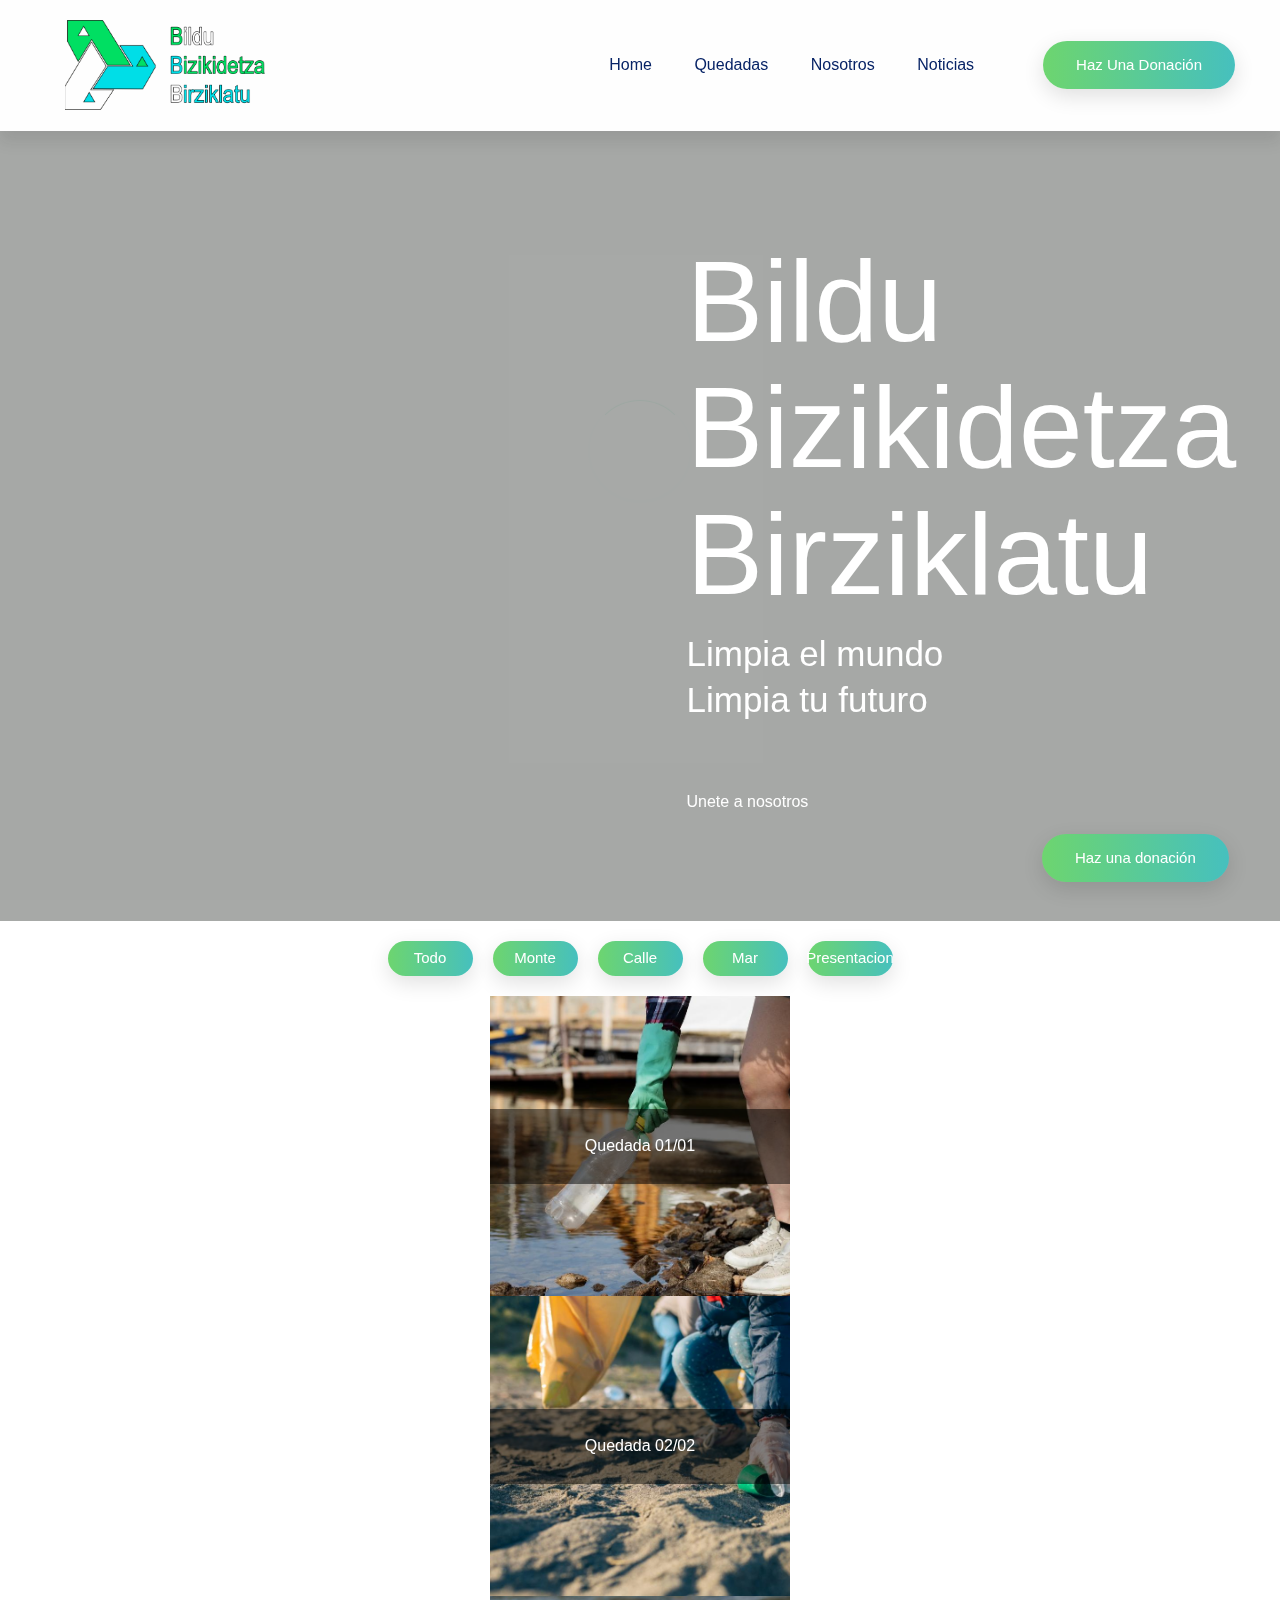
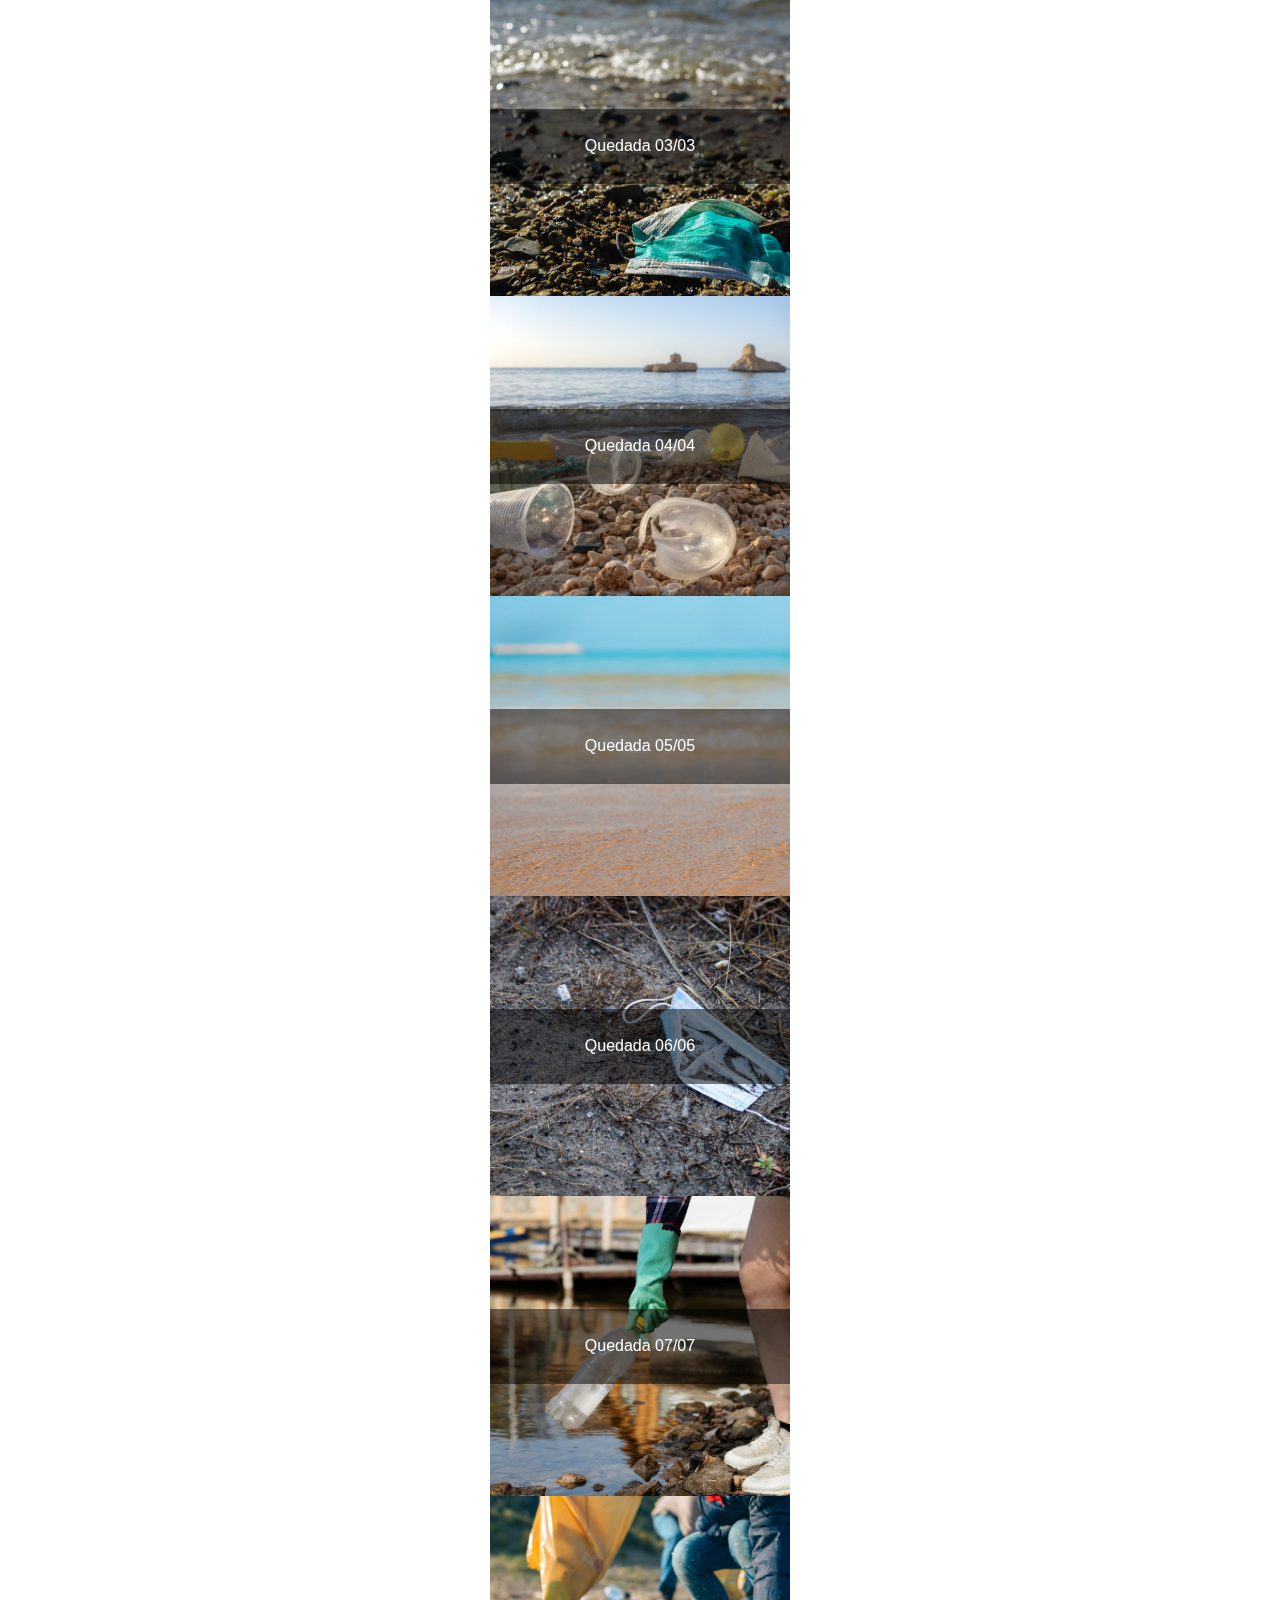
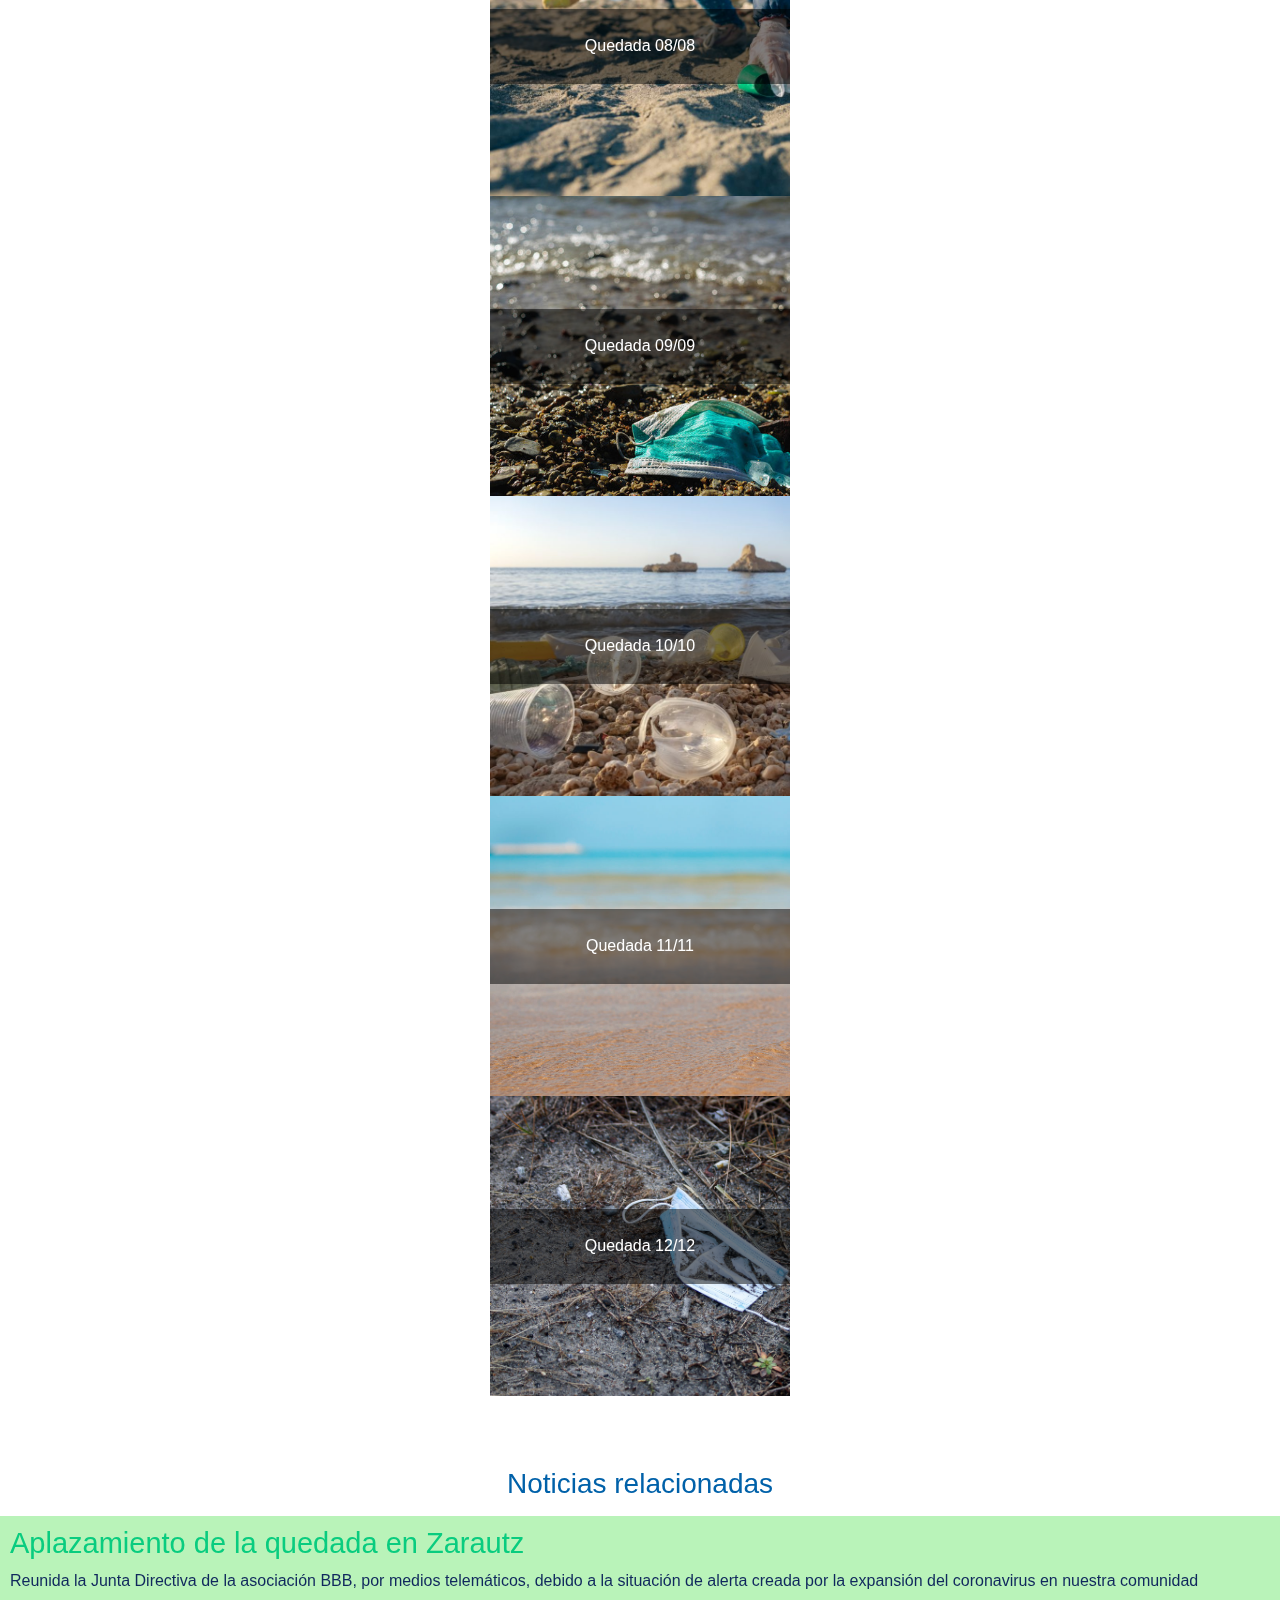
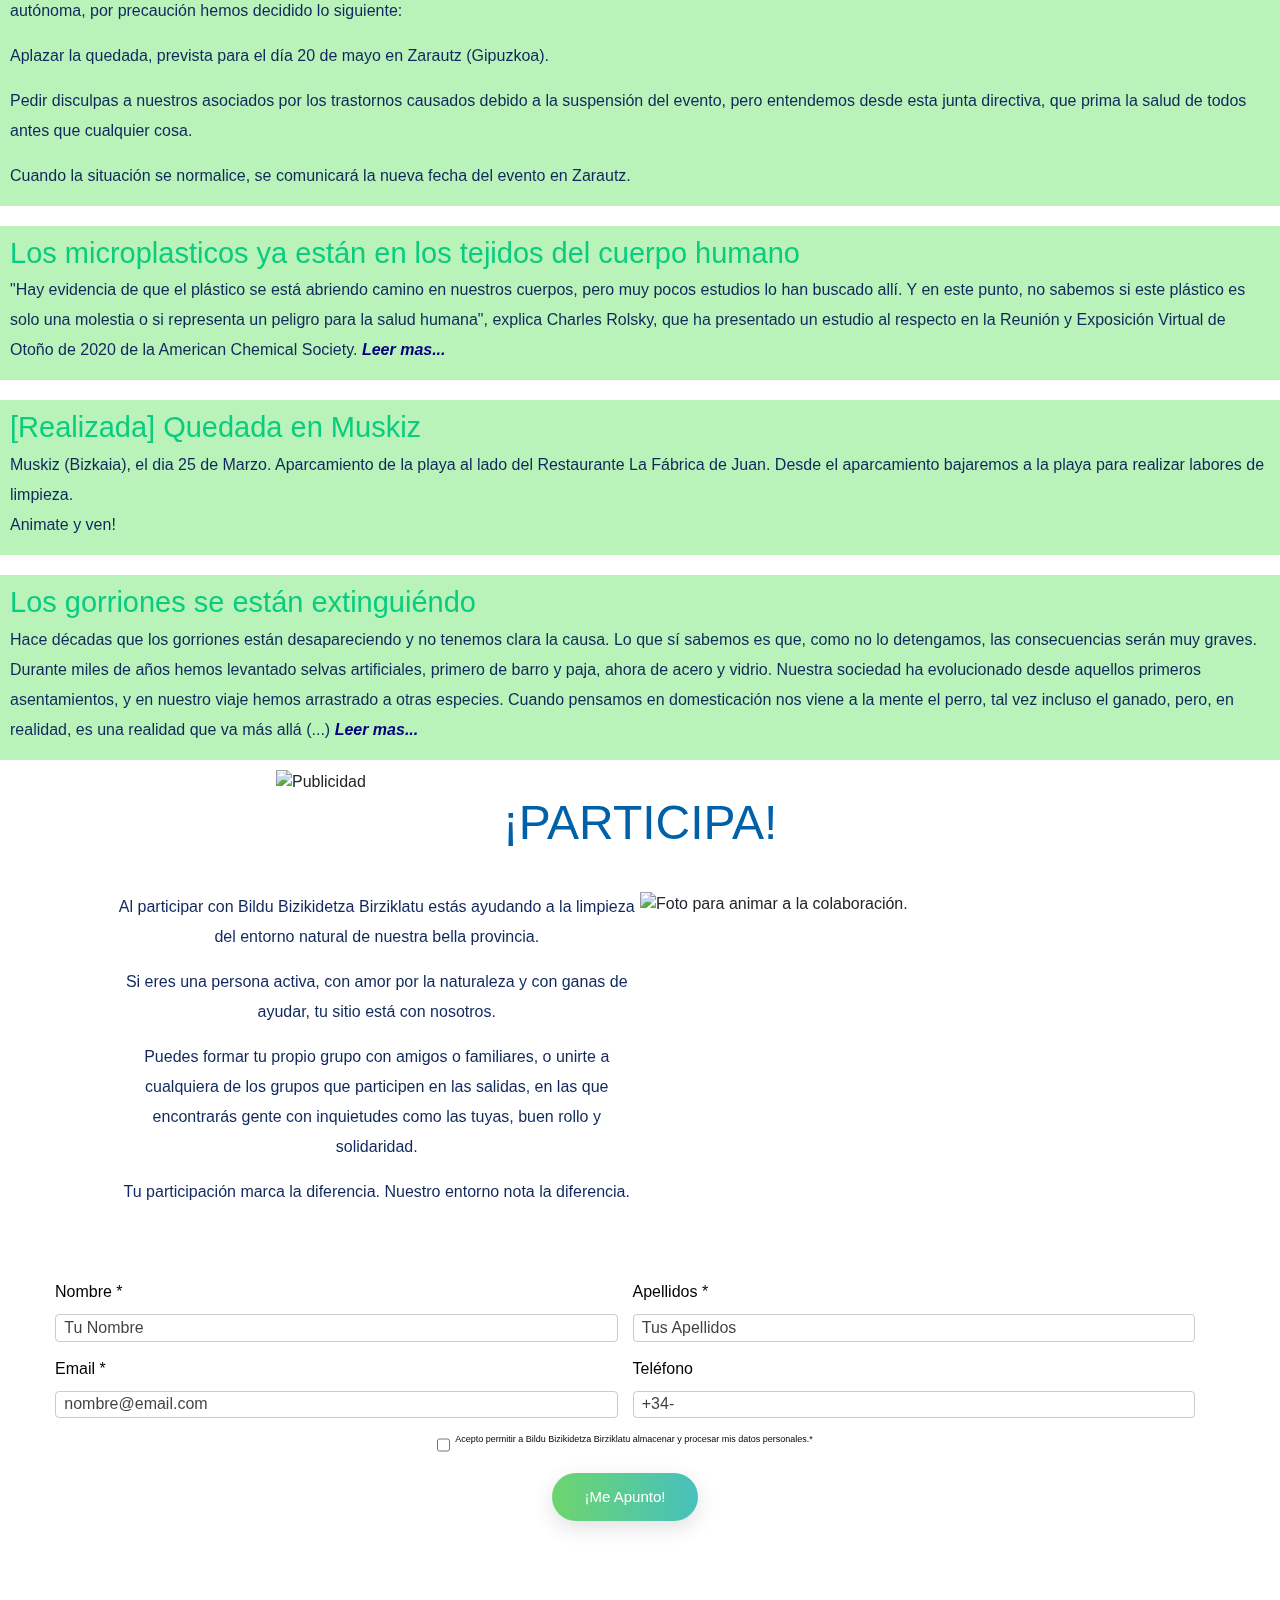
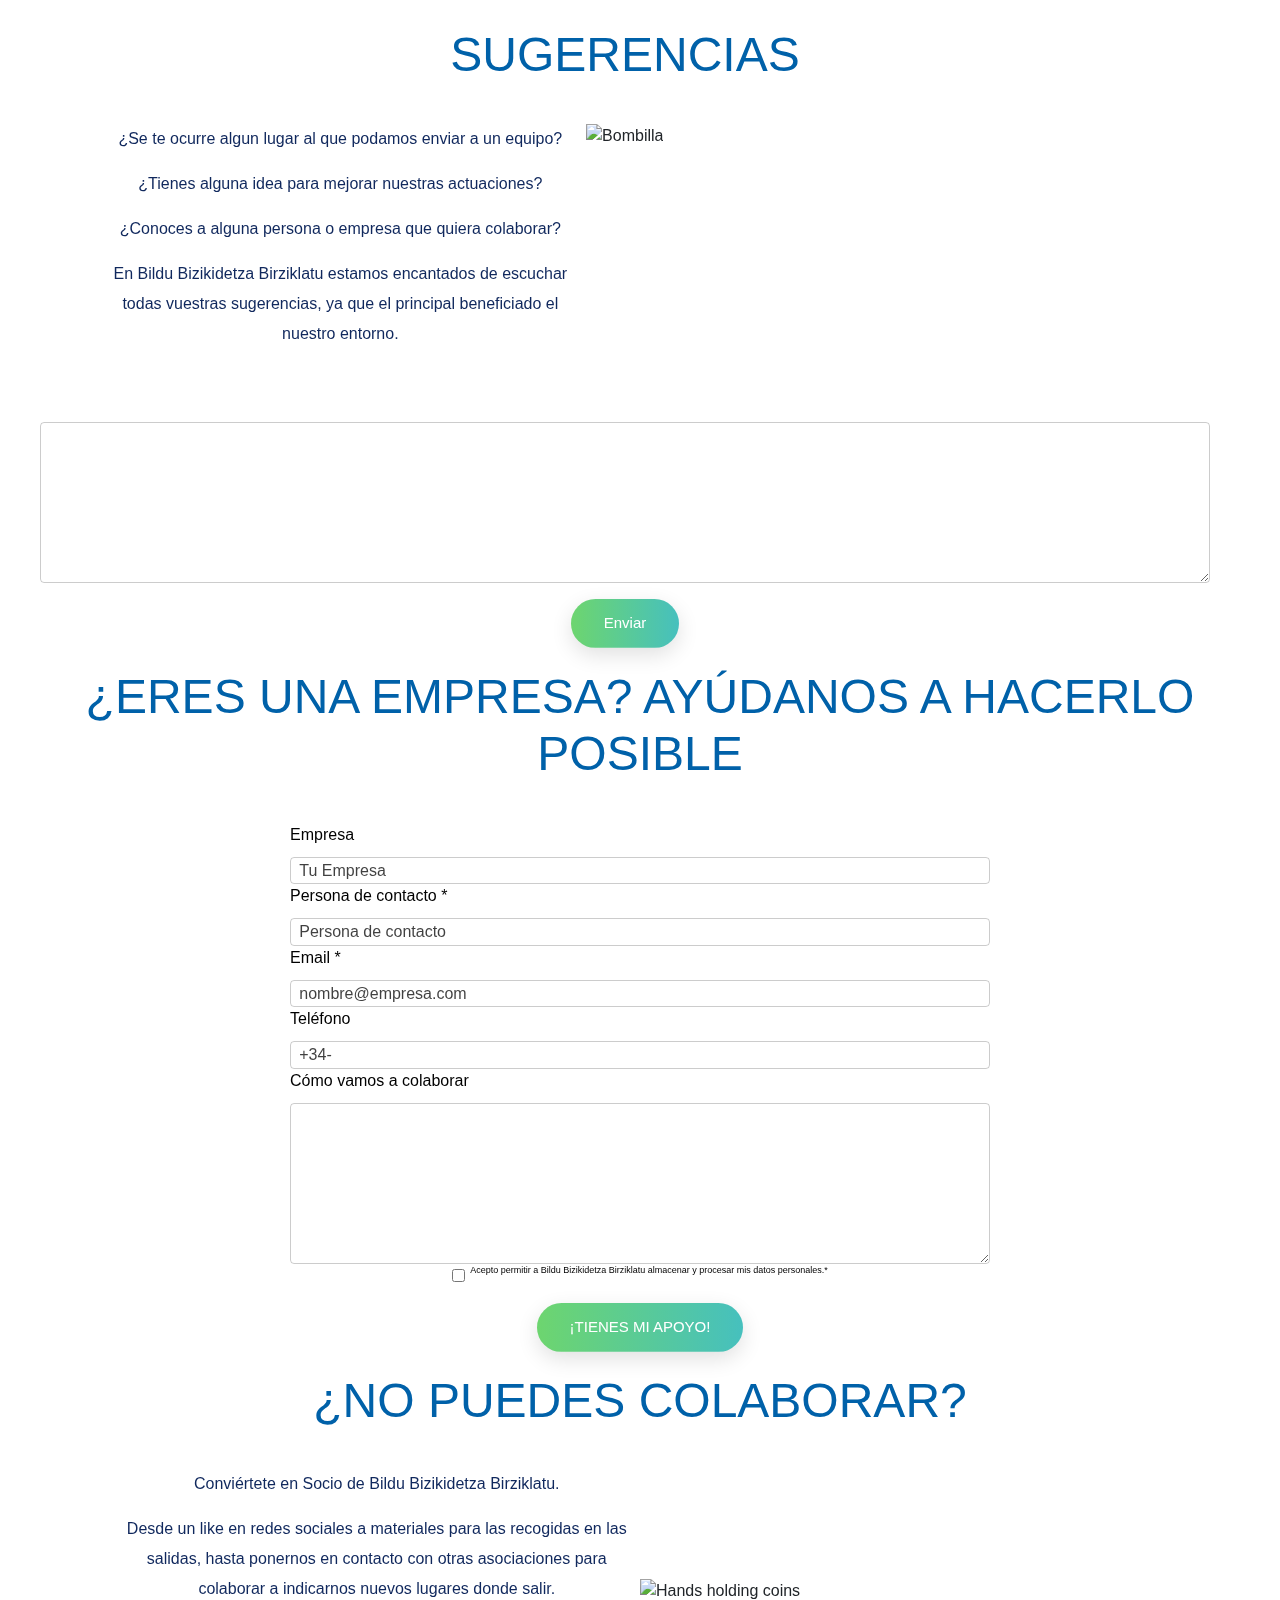
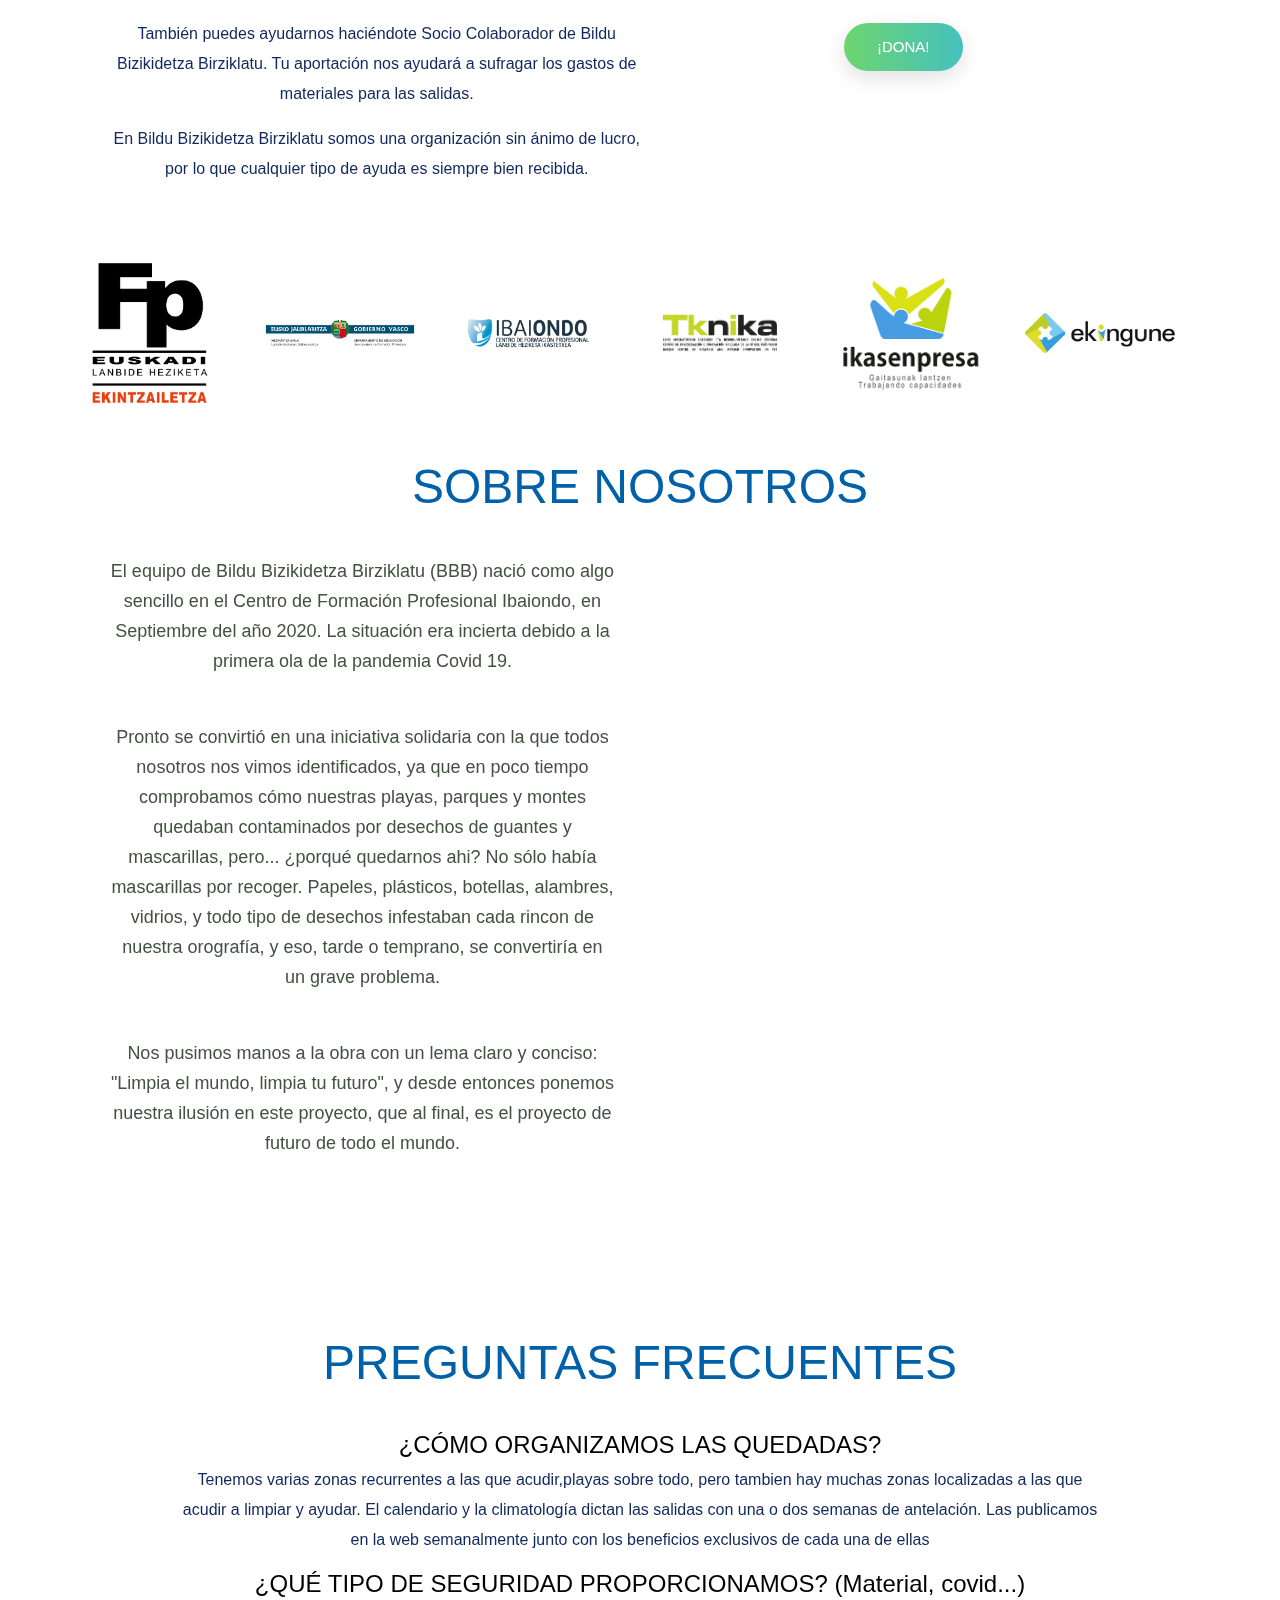
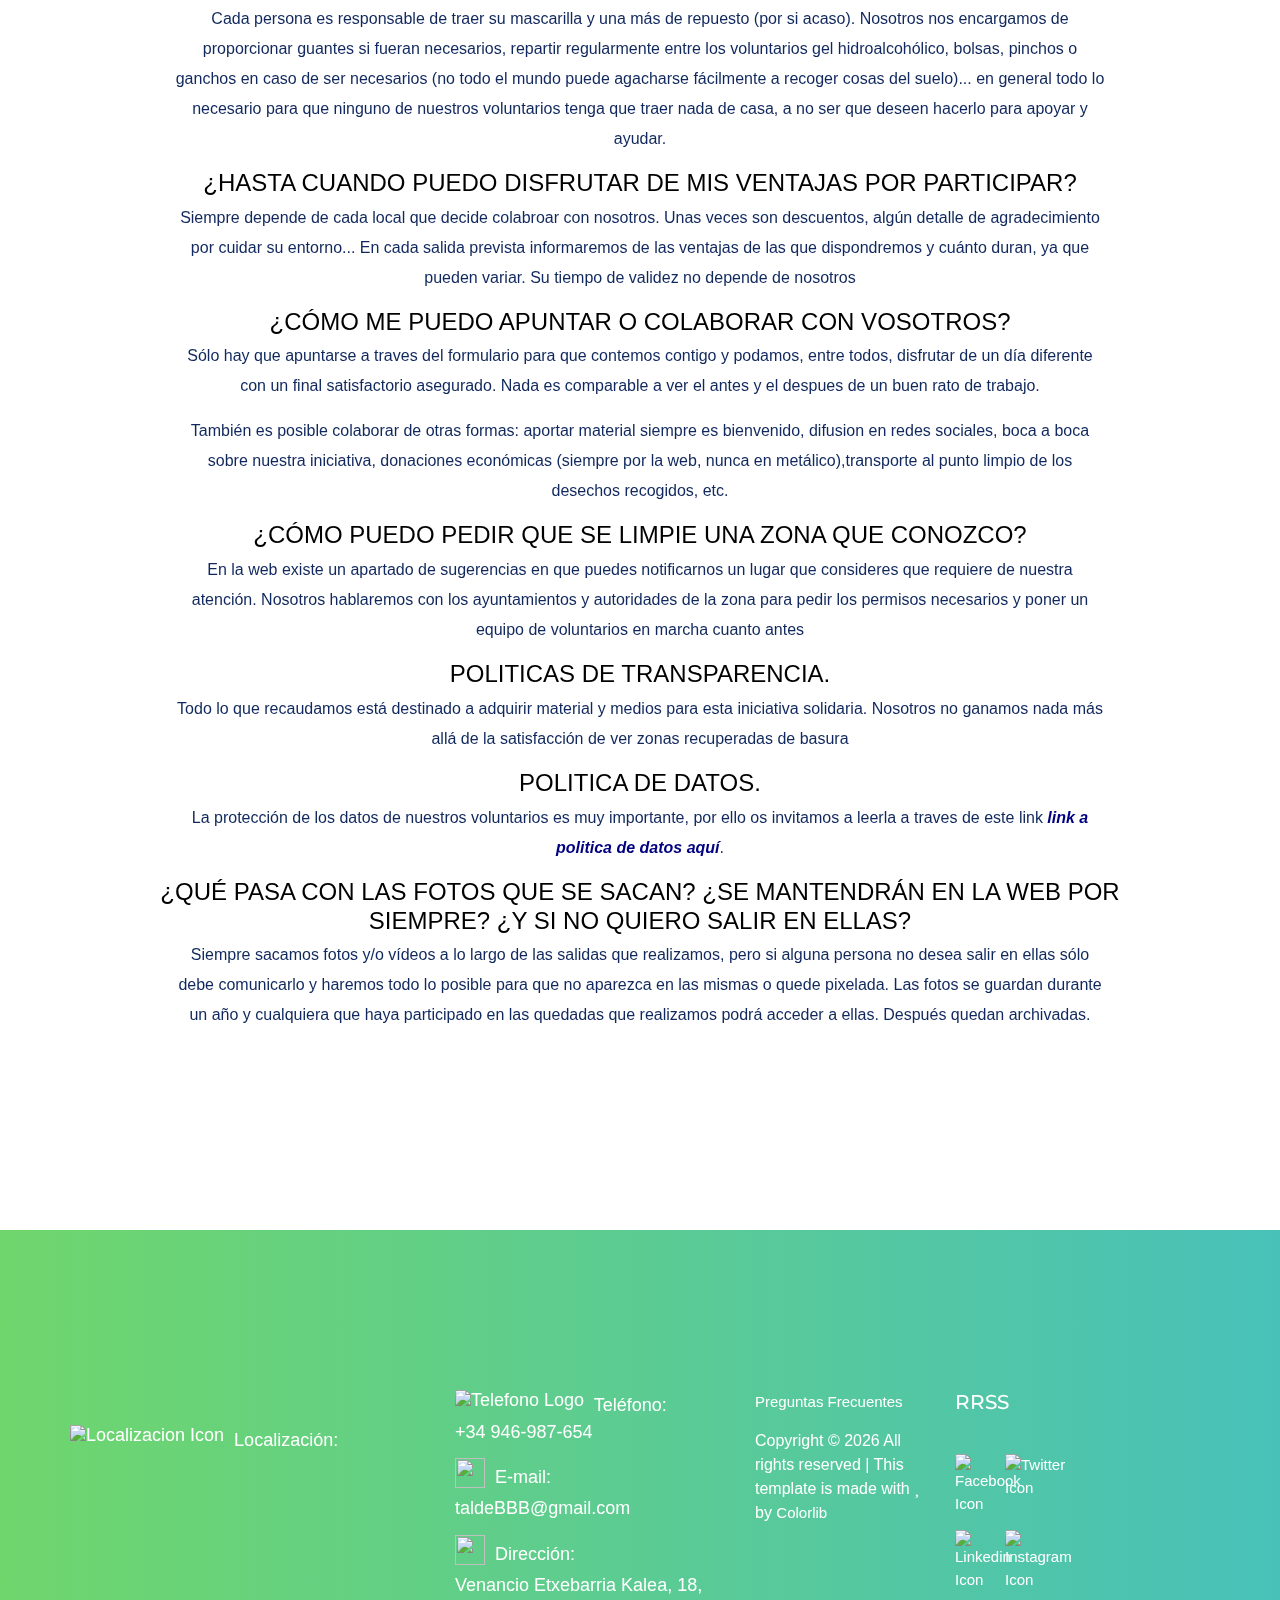
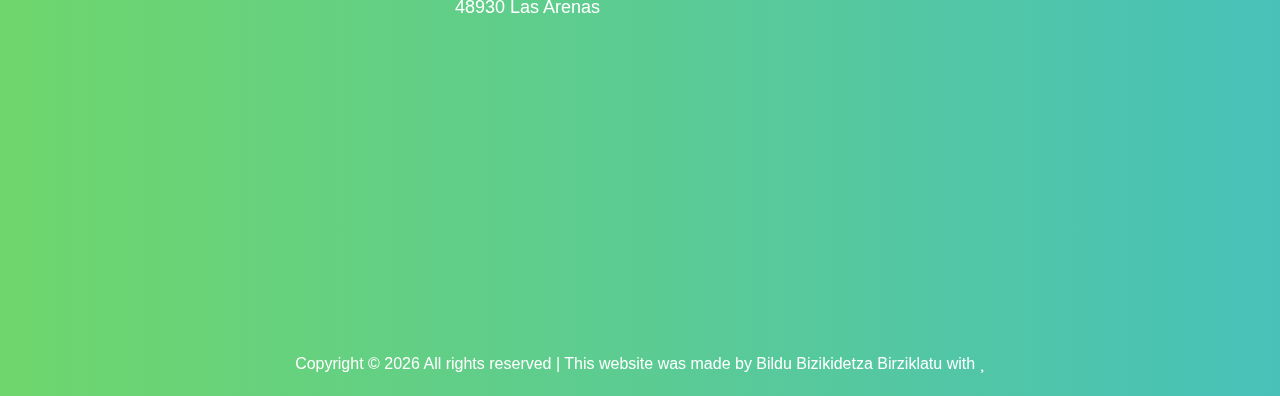
==== commit 4a4b96b6: "Add sponsors and white copyright text" ====
--- a/index.html
+++ b/index.html
@@ -27,9 +27,21 @@
 		<link rel="stylesheet" href="./assets/css/nice-select.css" />
 		<link rel="stylesheet" href="./assets/css/style.css" />
 		<link rel="stylesheet" href="./assets/gallery/css/style-gal.css" />
-		<link rel="stylesheet" href="./assets/gallery/css/tablet-gal.css" media="(min-width: 650px)" />
-		<link rel="stylesheet" href="./assets/gallery/css/desktop-gal.css" media="(min-width: 950px)" />
-		<link rel="stylesheet" href="./assets/gallery/css/desktop2-gal.css" media="(min-width: 1250px)" />
+		<link
+			rel="stylesheet"
+			href="./assets/gallery/css/tablet-gal.css"
+			media="(min-width: 650px)"
+		/>
+		<link
+			rel="stylesheet"
+			href="./assets/gallery/css/desktop-gal.css"
+			media="(min-width: 950px)"
+		/>
+		<link
+			rel="stylesheet"
+			href="./assets/gallery/css/desktop2-gal.css"
+			media="(min-width: 1250px)"
+		/>
 		<link rel="stylesheet" href="./assets/patro/css/style-patro.css" />
 
 		<title>Bildu Bizikidetza Birziklatu</title>
@@ -45,15 +57,33 @@
 			<div class="policy-modal-content">
 				<p>Hola,</p>
 				<p>Gracias por visitar nuestra web.</p>
-				<p>Para continuar tienes que aceptar las siguientes politicas de datos.</p>
+				<p>
+					Para continuar tienes que aceptar las siguientes politicas de datos.
+				</p>
 				<form action="#" method="POST">
 					<label for="modalPoliticaDatos">
-						<input type="checkbox" name="modalPoliticaDatos" id="modalPoliticaDatos" />
-						<span class="modal-checkbox-label">He leído la <a href="./data_policy.html" target="_blank">politica de datos</a>.</span>
+						<input
+							type="checkbox"
+							name="modalPoliticaDatos"
+							id="modalPoliticaDatos"
+						/>
+						<span class="modal-checkbox-label"
+							>He leído la
+							<a href="./privacidad.html" target="_blank">politica de datos</a
+							>.</span
+						>
 					</label>
 					<label for="modalPoliticaCookies">
-						<input type="checkbox" name="modalPoliticaCookies" id="modalPoliticaCookies" />
-						<span class="modal-checkbox-label">He leído la <a href="./cookie_policy.html" target="_blank">politica de cookies</a>.</span>
+						<input
+							type="checkbox"
+							name="modalPoliticaCookies"
+							id="modalPoliticaCookies"
+						/>
+						<span class="modal-checkbox-label"
+							>He leído la
+							<a href="./cookies.html" target="_blank">politica de cookies</a
+							>.</span
+						>
 					</label>
 				</form>
 			</div>
@@ -91,7 +121,9 @@
 									</div>
 								</div>
 								<div class="col-xl-10 col-lg-10">
-									<div class="menu-wrapper d-flex align-items-center justify-content-end">
+									<div
+										class="menu-wrapper d-flex align-items-center justify-content-end"
+									>
 										<div class="main-menu d-none d-lg-block">
 											<nav>
 												<ul id="navigation">
@@ -99,27 +131,29 @@
 														<a href="index.html">Home</a>
 													</li>
 													<li>
-														<a href="what-do.html">Quedadas</a>
+														<a href="#quedadas">Quedadas</a>
 													</li>
 													<li>
-														<a href="about.html">Nosotros</a>
+														<a href="#">Nosotros</a>
 														<ul class="submenu">
 															<li>
-																<a href="blog.html">Sobre nosotros</a>
+																<a href="#nosotros">Sobre nosotros</a>
 															</li>
 															<li>
-																<a href="blog_details.html">Contactanos</a>
+																<a href="#contacto">Contactanos</a>
 															</li>
 														</ul>
 													</li>
 													<li>
-														<a href="projects.html">Noticias</a>
+														<a href="#noticias">Noticias</a>
 													</li>
 												</ul>
 											</nav>
 										</div>
 										<div class="header-right-btn d-none d-lg-block ml-20">
-											<a href="contact.html" class="btn header-btn">Haz una donación</a>
+											<a href="contact.html" class="btn header-btn"
+												>Haz una donación</a
+											>
 										</div>
 									</div>
 								</div>
@@ -145,21 +179,54 @@
 								class="single-slider hero-overly slider-height slider-bg1 d-flex align-items-center slick-slide slick-current slick-active"
 								data-slick-index="0"
 								aria-hidden="false"
-								style="width: 2543px; position: relative; left: 0px; top: 0px; z-index: 999; opacity: 1"
+								style="
+									width: 2543px;
+									position: relative;
+									left: 0px;
+									top: 0px;
+									z-index: 999;
+									opacity: 1;
+								"
 								tabindex="0"
 							>
-								<video playsinline="playsinline" autoplay="autoplay" muted="muted" loop="loop" src="./assets/img/hero/Seaview_bottle_shot.mp4"></video>
+								<video
+									playsinline="playsinline"
+									autoplay="autoplay"
+									muted="muted"
+									loop="loop"
+									src="./assets/img/hero/Seaview_bottle_shot.mp4"
+								></video>
 								<div class="container">
 									<div class="row">
 										<div class="col-xl-8 col-lg-8 col-md-8 col-sm-10">
 											<div class="hero__caption">
-												<h1 data-animation="fadeInUp" data-delay=".2s" class="" style="animation-delay: 0.2s">Bildu Bizikidetza Birziklatu</h1>
-												<p data-animation="fadeInUp" data-delay=".4s" class="" style="animation-delay: 0.4s">
+												<h1
+													data-animation="fadeInUp"
+													data-delay=".2s"
+													class=""
+													style="animation-delay: 0.2s"
+												>
+													Bildu Bizikidetza Birziklatu
+												</h1>
+												<p
+													data-animation="fadeInUp"
+													data-delay=".4s"
+													class=""
+													style="animation-delay: 0.4s"
+												>
 													Limpia el mundo
 													<br />Limpia tu futuro
 												</p>
 												<div class="hero__btn">
-													<a href="industries.html" data-animation="fadeInUp" data-delay=".8s" class="" tabindex="0" style="animation-delay: 0.8s">Unete a nosotros</a>
+													<a
+														href="industries.html"
+														data-animation="fadeInUp"
+														data-delay=".8s"
+														class=""
+														tabindex="0"
+														style="animation-delay: 0.8s"
+														>Unete a nosotros</a
+													>
 												</div>
 											</div>
 										</div>
@@ -173,23 +240,34 @@
 			<!-- END HERO VIDEO -->
 
 			<!-- START MEETINGS GALLERY -->
+			<div id="quedadas"></div>
 			<div id="contenedor-galeria">
 				<div id="contenedor-galeria-filtros">
 					<ul>
 						<div class="header-right-btn d-lg-block ml-20">
-							<a href="#" data-filter="all" class="btn header-btn"><li>Todo</li></a>
+							<a href="#" data-filter="all" class="btn header-btn"
+								><li>Todo</li></a
+							>
 						</div>
 						<div class="header-right-btn d-lg-block ml-20">
-							<a href="#" data-filter="monte" class="btn header-btn"><li>Monte</li></a>
+							<a href="#" data-filter="monte" class="btn header-btn"
+								><li>Monte</li></a
+							>
 						</div>
 						<div class="header-right-btn d-lg-block ml-20">
-							<a href="#" data-filter="calle" class="btn header-btn"><li>Calle</li></a>
+							<a href="#" data-filter="calle" class="btn header-btn"
+								><li>Calle</li></a
+							>
 						</div>
 						<div class="header-right-btn d-lg-block ml-20">
-							<a href="#" data-filter="mar" class="btn header-btn"><li>Mar</li></a>
+							<a href="#" data-filter="mar" class="btn header-btn"
+								><li>Mar</li></a
+							>
 						</div>
 						<div class="header-right-btn d-lg-block ml-20">
-							<a href="#" data-filter="presentacion" class="btn header-btn"><li>Presentacion</li></a>
+							<a href="#" data-filter="presentacion" class="btn header-btn"
+								><li>Presentacion</li></a
+							>
 						</div>
 					</ul>
 				</div>
@@ -264,38 +342,72 @@
 			<!-- END MEETINGS GALLERY -->
 
 			<!-- START NEWS -->
+			<div id="noticias"></div>
 			<div class="noticias-contenedor-general">
 				<div class="noticias-contenedor">
 					<h2 class="titulo">Noticias relacionadas</h2>
 					<div class="noticia">
-						<img src="assets/img/post/Crash-3-19-2014.jpg" alt="" />
+						<img
+							src="assets/img/blog/furgoneta-kHTH-U80853890216q4E-624x385@Diario Vasco.jpg"
+							alt=""
+						/>
 						<div class="contenido-noticias">
-							<h3>Quedada futura</h3>
-							<p>
-								Lorem ipsum dolor sit amet, consectetur adipisicing elit. Nesciunt reiciendis quisquam reprehenderit esse odit atque, voluptas rerum error dignissimos incidunt! Sunt ea repudiandae at,
-								facilis enim esse praesentium tempore eligendi eveniet distinctio. Dolorem eaque nobis voluptate, nisi accusantium accusamus. Eum.
+							<h3>Aplazamiento de la quedada en Zarautz</h3>
+							<p>
+								Reunida la Junta Directiva de la asociación BBB, por medios
+								telemáticos, debido a la situación de alerta creada por la
+								expansión del coronavirus en nuestra comunidad autónoma, por
+								precaución hemos decidido lo siguiente:
+							</p>
+							<p>
+								Aplazar la quedada, prevista para el día 20 de mayo en Zarautz
+								(Gipuzkoa).
+							</p>
+							<p>
+								Pedir disculpas a nuestros asociados por los trastornos causados
+								debido a la suspensión del evento, pero entendemos desde esta
+								junta directiva, que prima la salud de todos antes que cualquier
+								cosa.
+							</p>
+
+							<p>
+								Cuando la situación se normalice, se comunicará la nueva fecha
+								del evento en Zarautz.
 							</p>
 						</div>
 					</div>
 					<div class="noticia">
 						<img src="assets/img/blog/HRHS_186.jpg" alt="" />
 						<div class="contenido-noticias">
-							<h3>Los microplasticos ya están en los tejidos del cuerpo humano</h3>
-							<p>
-								"Hay evidencia de que el plástico se está abriendo camino en nuestros cuerpos, pero muy pocos estudios lo han buscado allí. Y en este punto, no sabemos si este plástico es solo una
-								molestia o si representa un peligro para la salud humana", explica Charles Rolsky, que ha presentado un estudio al respecto en la Reunión y Exposición Virtual de Otoño de 2020 de la
-								American Chemical Society.
-								<a href="https://www.ecoticias.com/residuos-reciclaje/204272/microplasticos-estan-tejidos-cuerpo-humano">Leer mas...</a>
+							<h3>
+								Los microplasticos ya están en los tejidos del cuerpo humano
+							</h3>
+							<p>
+								"Hay evidencia de que el plástico se está abriendo camino en
+								nuestros cuerpos, pero muy pocos estudios lo han buscado allí. Y
+								en este punto, no sabemos si este plástico es solo una molestia
+								o si representa un peligro para la salud humana", explica
+								Charles Rolsky, que ha presentado un estudio al respecto en la
+								Reunión y Exposición Virtual de Otoño de 2020 de la American
+								Chemical Society.
+								<a
+									class="linkA"
+									href="https://www.ecoticias.com/residuos-reciclaje/204272/microplasticos-estan-tejidos-cuerpo-humano"
+									>Leer mas...</a
+								>
 							</p>
 						</div>
 					</div>
 					<div class="noticia">
-						<img src="assets/img/post/Crash-3-19-2014.jpg" alt="" />
+						<img src="assets/img/blog/DSC08361 [1600x1200].JPG" alt="" />
 						<div class="contenido-noticias">
-							<h3>Quedada pasada</h3>
-							<p>
-								Lorem ipsum dolor sit amet, consectetur adipisicing elit. Nesciunt reiciendis quisquam reprehenderit esse odit atque, voluptas rerum error dignissimos incidunt! Sunt ea repudiandae at,
-								facilis enim esse praesentium tempore eligendi eveniet distinctio. Dolorem eaque nobis voluptate, nisi accusantium accusamus. Eum.
+							<h3>[Realizada] Quedada en Muskiz</h3>
+							<p>
+								Muskiz (Bizkaia), el dia 25 de Marzo. Aparcamiento de la playa
+								al lado del Restaurante La Fábrica de Juan. Desde el
+								aparcamiento bajaremos a la playa para realizar labores de
+								limpieza.<br />
+								Animate y ven!
 							</p>
 						</div>
 					</div>
@@ -304,10 +416,20 @@
 						<div class="contenido-noticias">
 							<h3>Los gorriones se están extinguiéndo</h3>
 							<p>
-								Hace décadas que los gorriones están desapareciendo y no tenemos clara la causa. Lo que sí sabemos es que, como no lo detengamos, las consecuencias serán muy graves. Durante miles de
-								años hemos levantado selvas artificiales, primero de barro y paja, ahora de acero y vidrio. Nuestra sociedad ha evolucionado desde aquellos primeros asentamientos, y en nuestro viaje
-								hemos arrastrado a otras especies. Cuando pensamos en domesticación nos viene a la mente el perro, tal vez incluso el ganado, pero, en realidad, es una realidad que va más allá (...)
-								<a href="https://www.larazon.es/ciencia/20200308/7unm2zlhhjhiribvmryqmwlwyi.html">Leer mas...</a>
+								Hace décadas que los gorriones están desapareciendo y no tenemos
+								clara la causa. Lo que sí sabemos es que, como no lo detengamos,
+								las consecuencias serán muy graves. Durante miles de años hemos
+								levantado selvas artificiales, primero de barro y paja, ahora de
+								acero y vidrio. Nuestra sociedad ha evolucionado desde aquellos
+								primeros asentamientos, y en nuestro viaje hemos arrastrado a
+								otras especies. Cuando pensamos en domesticación nos viene a la
+								mente el perro, tal vez incluso el ganado, pero, en realidad, es
+								una realidad que va más allá (...)
+								<a
+									class="linkA"
+									href="https://www.larazon.es/ciencia/20200308/7unm2zlhhjhiribvmryqmwlwyi.html"
+									>Leer mas...</a
+								>
 							</p>
 						</div>
 					</div>
@@ -317,11 +439,16 @@
 
 			<!-- START AD BLOCK -->
 			<div>
-				<img src="assets/img/gallery/Organic Fruits Rectangular Advertisement.png" class="publicidad" alt="Publicidad" />
+				<img
+					src="assets/img/gallery/Organic Fruits Rectangular Advertisement.png"
+					class="publicidad"
+					alt="Publicidad"
+				/>
 			</div>
 			<!-- END AD BLOCK -->
 
 			<!-- START TAKE PART -->
+			<div id="contacto"></div>
 			<div class="content-wrapper-full-width">
 				<div class="container">
 					<div class="section-tittle text-center">
@@ -329,46 +456,99 @@
 					</div>
 					<div class="dflex mb5 jcc">
 						<div class="w45 asc taligncenter">
-							<p>Al participar con Bildu Bizikidetza Birziklatu estás ayudando a la limpieza del entorno natural de nuestra bella provincia.</p>
-							<p>Si eres una persona activa, con amor por la naturaleza y con ganas de ayudar, tu sitio está con nosotros.</p>
-							<p>
-								Puedes formar tu propio grupo con amigos o familiares, o unirte a cualquiera de los grupos que participen en las salidas, en las que encontrarás gente con inquietudes como las tuyas,
-								buen rollo y solidaridad.
-							</p>
-							<p>Tu participación marca la diferencia. Nuestro entorno nota la diferencia.</p>
+							<p>
+								Al participar con Bildu Bizikidetza Birziklatu estás ayudando a
+								la limpieza del entorno natural de nuestra bella provincia.
+							</p>
+							<p>
+								Si eres una persona activa, con amor por la naturaleza y con
+								ganas de ayudar, tu sitio está con nosotros.
+							</p>
+							<p>
+								Puedes formar tu propio grupo con amigos o familiares, o unirte
+								a cualquiera de los grupos que participen en las salidas, en las
+								que encontrarás gente con inquietudes como las tuyas, buen rollo
+								y solidaridad.
+							</p>
+							<p>
+								Tu participación marca la diferencia. Nuestro entorno nota la
+								diferencia.
+							</p>
 						</div>
 						<div class="w45">
-							<img src="assets/img/coop.jpg" class="fotocoop" alt="Foto para animar a la colaboración." />
+							<img
+								src="assets/img/coop.jpg"
+								class="fotocoop"
+								alt="Foto para animar a la colaboración."
+							/>
 						</div>
 					</div>
 					<form method="POST" action="#">
 						<div class="fields">
 							<div class="field half">
 								<label for="name" class="fsize talign">Nombre *</label>
-								<input type="text" name="name" id="name" placeholder="Tu Nombre" required />
+								<input
+									type="text"
+									name="name"
+									id="name"
+									placeholder="Tu Nombre"
+									required
+								/>
 							</div>
 							<div class="field half">
 								<label for="apellido" class="fsize talign">Apellidos *</label>
-								<input type="text" name="apellidos" id="apellidos" placeholder="Tus Apellidos" required />
+								<input
+									type="text"
+									name="apellidos"
+									id="apellidos"
+									placeholder="Tus Apellidos"
+									required
+								/>
 							</div>
 							<div class="field half">
 								<label for="email" class="fsize talign">Email *</label>
-								<input type="email" name="email" id="emailFormTakePart" placeholder="nombre@email.com" required />
+								<input
+									type="email"
+									name="email"
+									id="emailFormTakePart"
+									placeholder="nombre@email.com"
+									required
+								/>
 							</div>
 							<div class="field half">
 								<label for="telefono" class="fsize talign">Teléfono</label>
-								<input type="tel" name="telefono" id="telefonoFormTakePart" placeholder="+34-" class="w100" />
+								<input
+									type="tel"
+									name="telefono"
+									id="telefonoFormTakePart"
+									placeholder="+34-"
+									class="w100"
+								/>
 							</div>
 							<br />
 							<br />
 							<div class="field mb-90">
 								<div class="fbxrow">
-									<input type="checkbox" id="lpdFormTakePart" value="acepto" name="chklpd" required />
-									<label for="chklpd" class="lbllpd">Acepto permitir a Bildu Bizikidetza Birziklatu almacenar y procesar mis datos personales.*</label>
+									<input
+										type="checkbox"
+										id="lpdFormTakePart"
+										value="acepto"
+										name="chklpd"
+										required
+									/>
+									<label for="chklpd" class="lbllpd"
+										>Acepto permitir a Bildu Bizikidetza Birziklatu almacenar y
+										procesar mis datos personales.*</label
+									>
 								</div>
 								<ul class="actions special">
 									<li class="taligncenter">
-										<input class="boton-verde" type="submit" name="submit" value="¡Me Apunto!" />
+										<input
+											class="boton-verde"
+											type="submit"
+											name="submit"
+											value="¡Me Apunto!"
+										/>
 									</li>
 								</ul>
 							</div>
@@ -381,19 +561,36 @@
 							</div>
 							<div class="dflex mb5 jcc">
 								<div class="w45 asc taligncenter">
-									<p>¿Se te ocurre algun lugar al que podamos enviar a un equipo?</p>
+									<p>
+										¿Se te ocurre algun lugar al que podamos enviar a un equipo?
+									</p>
 									<p>¿Tienes alguna idea para mejorar nuestras actuaciones?</p>
-									<p>¿Conoces a alguna persona o empresa que quiera colaborar?</p>
-									<p>En Bildu Bizikidetza Birziklatu estamos encantados de escuchar todas vuestras sugerencias, ya que el principal beneficiado el nuestro entorno.</p>
+									<p>
+										¿Conoces a alguna persona o empresa que quiera colaborar?
+									</p>
+									<p>
+										En Bildu Bizikidetza Birziklatu estamos encantados de
+										escuchar todas vuestras sugerencias, ya que el principal
+										beneficiado el nuestro entorno.
+									</p>
 								</div>
 								<div class="w45">
-									<img src="assets/img/sugiere.jpg" class="fotocoop" alt="Bombilla" />
+									<img
+										src="assets/img/sugiere.jpg"
+										class="fotocoop"
+										alt="Bombilla"
+									/>
 								</div>
 							</div>
 							<textarea name="message" id="message" rows="6"></textarea>
 							<ul class="actions special">
 								<li class="taligncenter">
-									<input class="boton-verde" type="submit" name="submit" value="Enviar" />
+									<input
+										class="boton-verde"
+										type="submit"
+										name="submit"
+										value="Enviar"
+									/>
 								</li>
 							</ul>
 						</div>
@@ -406,29 +603,70 @@
 			<div class="content-wrapper-full-width">
 				<div class="container">
 					<div class="section-tittle text-center">
-						<h2 class="titulo">¿ERES UNA EMPRESA? AYÚDANOS A HACERLO POSIBLE</h2>
+						<h2 class="titulo">
+							¿ERES UNA EMPRESA? AYÚDANOS A HACERLO POSIBLE
+						</h2>
 					</div>
 					<form method="POST" action="#">
 						<div class="fields sugerencias">
 							<label for="nempresa" class="fsize talign">Empresa</label>
-							<input type="text" name="nempresa" id="nempresa" placeholder="Tu Empresa" />
-							<label for="contacto" class="fsize talign">Persona de contacto *</label>
-							<input type="text" name="contacto" id="contacto" placeholder="Persona de contacto" required />
+							<input
+								type="text"
+								name="nempresa"
+								id="nempresa"
+								placeholder="Tu Empresa"
+							/>
+							<label for="contacto" class="fsize talign"
+								>Persona de contacto *</label
+							>
+							<input
+								type="text"
+								name="contacto"
+								id="contacto"
+								placeholder="Persona de contacto"
+								required
+							/>
 							<label for="email" class="fsize talign">Email *</label>
-							<input type="email" name="email" id="emailFormCompany" placeholder="nombre@empresa.com" required />
+							<input
+								type="email"
+								name="email"
+								id="emailFormCompany"
+								placeholder="nombre@empresa.com"
+								required
+							/>
 							<label for="telefono" class="fsize talign">Teléfono</label>
-							<input type="tel" name="telefono" id="telefonoFormCompany" placeholder="+34-" class="w100" />
+							<input
+								type="tel"
+								name="telefono"
+								id="telefonoFormCompany"
+								placeholder="+34-"
+								class="w100"
+							/>
 							<label for="modocol" class="fsize">Cómo vamos a colaborar</label>
 							<textarea name="message" id="modocol" rows="6"></textarea>
 						</div>
 						<div class="field mb-90">
 							<div class="fbxrow">
-								<input type="checkbox" id="lpdFormCompany" value="acepto" name="chklpd" required />
-								<label for="chklpd" class="lbllpd">Acepto permitir a Bildu Bizikidetza Birziklatu almacenar y procesar mis datos personales.*</label>
+								<input
+									type="checkbox"
+									id="lpdFormCompany"
+									value="acepto"
+									name="chklpd"
+									required
+								/>
+								<label for="chklpd" class="lbllpd"
+									>Acepto permitir a Bildu Bizikidetza Birziklatu almacenar y
+									procesar mis datos personales.*</label
+								>
 							</div>
 							<ul class="actions special">
 								<li class="taligncenter">
-									<input class="boton-verde" type="submit" name="submit" value="¡TIENES MI APOYO!" />
+									<input
+										class="boton-verde"
+										type="submit"
+										name="submit"
+										value="¡TIENES MI APOYO!"
+									/>
 								</li>
 							</ul>
 						</div>
@@ -447,16 +685,36 @@
 						<div class="w45 taligncenter">
 							<p>Conviértete en Socio de Bildu Bizikidetza Birziklatu.</p>
 							<p>
-								Desde un like en redes sociales a materiales para las recogidas en las salidas, hasta ponernos en contacto con otras asociaciones para colaborar a indicarnos nuevos lugares donde
+								Desde un like en redes sociales a materiales para las recogidas
+								en las salidas, hasta ponernos en contacto con otras
+								asociaciones para colaborar a indicarnos nuevos lugares donde
 								salir.
 							</p>
-							<p>También puedes ayudarnos haciéndote Socio Colaborador de Bildu Bizikidetza Birziklatu. Tu aportación nos ayudará a sufragar los gastos de materiales para las salidas.</p>
-							<p>En Bildu Bizikidetza Birziklatu somos una organización sin ánimo de lucro, por lo que cualquier tipo de ayuda es siempre bien recibida.</p>
+							<p>
+								También puedes ayudarnos haciéndote Socio Colaborador de Bildu
+								Bizikidetza Birziklatu. Tu aportación nos ayudará a sufragar los
+								gastos de materiales para las salidas.
+							</p>
+							<p>
+								En Bildu Bizikidetza Birziklatu somos una organización sin ánimo
+								de lucro, por lo que cualquier tipo de ayuda es siempre bien
+								recibida.
+							</p>
 						</div>
 						<div class="w45 asc">
-							<img src="assets/img/dona.jpg" class="fotocoop" alt="Hands holding coins" />
+							<img
+								src="assets/img/dona.jpg"
+								class="fotocoop"
+								alt="Hands holding coins"
+							/>
 							<form method="POST" action="#" class="taligncenter">
-								<input class="boton-verde margin-top-colaborar" type="button" name="colabora" id="colabora" value="¡DONA!" />
+								<input
+									class="boton-verde margin-top-colaborar"
+									type="button"
+									name="colabora"
+									id="colabora"
+									value="¡DONA!"
+								/>
 							</form>
 						</div>
 					</div>
@@ -477,13 +735,20 @@
 						<img src="./assets/img/patro/Ibaiondo Euskera-Castellano.png" />
 					</div>
 					<div class="slide patro-div-style">
-						<img src="./assets/img/patro/tknika.svg" />
+						<img src="./assets/img/patro/logo-vector-tknika.jpg" />
+					</div>
+					<div class="slide patro-div-style">
+						<img src="./assets/img/patro/Ikasenpresa.jpg" />
+					</div>
+					<div class="slide patro-div-style">
+						<img src="./assets/img/patro/logo-ekingune.png" />
 					</div>
 				</section>
 			</div>
 			<!-- END SPONSOR DRAG LIST -->
 
 			<!-- START ABOUT US -->
+			<div id="nosotros"></div>
 			<div class="content-wrapper-full-width support-company-area">
 				<div class="container">
 					<div class="section-tittle text-center">
@@ -493,16 +758,25 @@
 						<div class="left-content">
 							<div class="support-caption taligncenter">
 								<p class="pera-top">
-									El equipo de Bildu Bizikidetza Birziklatu (BBB) nació como algo sencillo en el Centro de Formación Profesional Ibaiondo, en Septiembre del año 2020. La situación era incierta debido
-									a la primera ola de la pandemia Covid 19.
+									El equipo de Bildu Bizikidetza Birziklatu (BBB) nació como
+									algo sencillo en el Centro de Formación Profesional Ibaiondo,
+									en Septiembre del año 2020. La situación era incierta debido a
+									la primera ola de la pandemia Covid 19.
 								</p>
 								<p class="pera-top">
-									Pronto se convirtió en una iniciativa solidaria con la que todos nosotros nos vimos identificados, ya que en poco tiempo comprobamos cómo nuestras playas, parques y montes quedaban
-									contaminados por desechos de guantes y mascarillas, pero... ¿porqué quedarnos ahi? No sólo había mascarillas por recoger. Papeles, plásticos, botellas, alambres, vidrios, y todo tipo
-									de desechos infestaban cada rincon de nuestra orografía, y eso, tarde o temprano, se convertiría en un grave problema.
+									Pronto se convirtió en una iniciativa solidaria con la que
+									todos nosotros nos vimos identificados, ya que en poco tiempo
+									comprobamos cómo nuestras playas, parques y montes quedaban
+									contaminados por desechos de guantes y mascarillas, pero...
+									¿porqué quedarnos ahi? No sólo había mascarillas por recoger.
+									Papeles, plásticos, botellas, alambres, vidrios, y todo tipo
+									de desechos infestaban cada rincon de nuestra orografía, y
+									eso, tarde o temprano, se convertiría en un grave problema.
 								</p>
 								<p class="pera-top">
-									Nos pusimos manos a la obra con un lema claro y conciso: "Limpia el mundo, limpia tu futuro", y desde entonces ponemos nuestra ilusión en este proyecto, que al final, es el proyecto
+									Nos pusimos manos a la obra con un lema claro y conciso:
+									"Limpia el mundo, limpia tu futuro", y desde entonces ponemos
+									nuestra ilusión en este proyecto, que al final, es el proyecto
 									de futuro de todo el mundo.
 								</p>
 							</div>
@@ -519,6 +793,7 @@
 			<!-- END ABOUT US -->
 
 			<!-- START FAQ -->
+			<div id="faq"></div>
 			<div class="our-cases-area section-padding30">
 				<div class="container">
 					<div class="row justify-content-center">
@@ -529,48 +804,92 @@
 								<h3 class="faqh3">¿CÓMO ORGANIZAMOS LAS QUEDADAS?</h3>
 
 								<p class="pl-20 pr-20">
-									Tenemos varias zonas recurrentes a las que acudir,playas sobre todo, pero tambien hay muchas zonas localizadas a las que acudir a limpiar y ayudar. El calendario y la climatología
-									dictan las salidas con una o dos semanas de antelación. Las publicamos en la web semanalmente junto con los beneficios exclusivos de cada una de ellas
+									Tenemos varias zonas recurrentes a las que acudir,playas sobre
+									todo, pero tambien hay muchas zonas localizadas a las que
+									acudir a limpiar y ayudar. El calendario y la climatología
+									dictan las salidas con una o dos semanas de antelación. Las
+									publicamos en la web semanalmente junto con los beneficios
+									exclusivos de cada una de ellas
 								</p>
-								<h3 class="faqh3">¿QUÉ TIPO DE SEGURIDAD PROPORCIONAMOS? (Material, covid...)</h3>
+								<h3 class="faqh3">
+									¿QUÉ TIPO DE SEGURIDAD PROPORCIONAMOS? (Material, covid...)
+								</h3>
 								<p class="pl-20 pr-20">
-									Cada persona es responsable de traer su mascarilla y una más de repuesto (por si acaso). Nosotros nos encargamos de proporcionar guantes si fueran necesarios, repartir regularmente
-									entre los voluntarios gel hidroalcohólico, bolsas, pinchos o ganchos en caso de ser necesarios (no todo el mundo puede agacharse fácilmente a recoger cosas del suelo)... en general
-									todo lo necesario para que ninguno de nuestros voluntarios tenga que traer nada de casa, a no ser que deseen hacerlo para apoyar y ayudar.
+									Cada persona es responsable de traer su mascarilla y una más
+									de repuesto (por si acaso). Nosotros nos encargamos de
+									proporcionar guantes si fueran necesarios, repartir
+									regularmente entre los voluntarios gel hidroalcohólico,
+									bolsas, pinchos o ganchos en caso de ser necesarios (no todo
+									el mundo puede agacharse fácilmente a recoger cosas del
+									suelo)... en general todo lo necesario para que ninguno de
+									nuestros voluntarios tenga que traer nada de casa, a no ser
+									que deseen hacerlo para apoyar y ayudar.
 								</p>
-								<h3 class="faqh3">¿HASTA CUANDO PUEDO DISFRUTAR DE MIS VENTAJAS POR PARTICIPAR?</h3>
+								<h3 class="faqh3">
+									¿HASTA CUANDO PUEDO DISFRUTAR DE MIS VENTAJAS POR PARTICIPAR?
+								</h3>
 								<p class="pl-20 pr-20">
-									Siempre depende de cada local que decide colabroar con nosotros. Unas veces son descuentos, algún detalle de agradecimiento por cuidar su entorno... En cada salida prevista
-									informaremos de las ventajas de las que dispondremos y cuánto duran, ya que pueden variar. Su tiempo de validez no depende de nosotros
+									Siempre depende de cada local que decide colabroar con
+									nosotros. Unas veces son descuentos, algún detalle de
+									agradecimiento por cuidar su entorno... En cada salida
+									prevista informaremos de las ventajas de las que dispondremos
+									y cuánto duran, ya que pueden variar. Su tiempo de validez no
+									depende de nosotros
 								</p>
-								<h3 class="faqh3">¿CÓMO ME PUEDO APUNTAR O COLABORAR CON VOSOTROS?</h3>
+								<h3 class="faqh3">
+									¿CÓMO ME PUEDO APUNTAR O COLABORAR CON VOSOTROS?
+								</h3>
 								<p class="pl-20 pr-20">
-									Sólo hay que apuntarse a traves del formulario para que contemos contigo y podamos, entre todos, disfrutar de un día diferente con un final satisfactorio asegurado. Nada es
-									comparable a ver el antes y el despues de un buen rato de trabajo.
+									Sólo hay que apuntarse a traves del formulario para que
+									contemos contigo y podamos, entre todos, disfrutar de un día
+									diferente con un final satisfactorio asegurado. Nada es
+									comparable a ver el antes y el despues de un buen rato de
+									trabajo.
 								</p>
 								<p class="pl-20 pr-20">
-									También es posible colaborar de otras formas: aportar material siempre es bienvenido, difusion en redes sociales, boca a boca sobre nuestra iniciativa, donaciones económicas (siempre
-									por la web, nunca en metálico),transporte al punto limpio de los desechos recogidos, etc.
+									También es posible colaborar de otras formas: aportar material
+									siempre es bienvenido, difusion en redes sociales, boca a boca
+									sobre nuestra iniciativa, donaciones económicas (siempre por
+									la web, nunca en metálico),transporte al punto limpio de los
+									desechos recogidos, etc.
 								</p>
-								<h3 class="faqh3">¿CÓMO PUEDO PEDIR QUE SE LIMPIE UNA ZONA QUE CONOZCO?</h3>
+								<h3 class="faqh3">
+									¿CÓMO PUEDO PEDIR QUE SE LIMPIE UNA ZONA QUE CONOZCO?
+								</h3>
 								<p class="pl-20 pr-20">
-									En la web existe un apartado de sugerencias en que puedes notificarnos un lugar que consideres que requiere de nuestra atención. Nosotros hablaremos con los ayuntamientos y
-									autoridades de la zona para pedir los permisos necesarios y poner un equipo de voluntarios en marcha cuanto antes
+									En la web existe un apartado de sugerencias en que puedes
+									notificarnos un lugar que consideres que requiere de nuestra
+									atención. Nosotros hablaremos con los ayuntamientos y
+									autoridades de la zona para pedir los permisos necesarios y
+									poner un equipo de voluntarios en marcha cuanto antes
 								</p>
 								<h3 class="faqh3">POLITICAS DE TRANSPARENCIA.</h3>
 								<p class="pl-20 pr-20">
-									Todo lo que recaudamos está destinado a adquirir material y medios para esta iniciativa solidaria. Nosotros no ganamos nada más allá de la satisfacción de ver zonas recuperadas de
+									Todo lo que recaudamos está destinado a adquirir material y
+									medios para esta iniciativa solidaria. Nosotros no ganamos
+									nada más allá de la satisfacción de ver zonas recuperadas de
 									basura
 								</p>
 								<h3 class="faqh3">POLITICA DE DATOS.</h3>
 								<p class="pl-20 pr-20">
-									La protección de los datos de nuestros voluntarios es muy importante, por ello os invitamos a leerla a traves de este link
-									<a class="linkA" href="./data_policy.html" target="_blank"> link a politica de datos aquí</a>.
+									La protección de los datos de nuestros voluntarios es muy
+									importante, por ello os invitamos a leerla a traves de este
+									link
+									<a class="linkA" href="./privacidad.html" target="_blank">
+										link a politica de datos aquí</a
+									>.
 								</p>
-								<h3 class="faqh3">¿QUÉ PASA CON LAS FOTOS QUE SE SACAN? ¿SE MANTENDRÁN EN LA WEB POR SIEMPRE? ¿Y SI NO QUIERO SALIR EN ELLAS?</h3>
+								<h3 class="faqh3">
+									¿QUÉ PASA CON LAS FOTOS QUE SE SACAN? ¿SE MANTENDRÁN EN LA WEB
+									POR SIEMPRE? ¿Y SI NO QUIERO SALIR EN ELLAS?
+								</h3>
 								<p class="pl-20 pr-20">
-									Siempre sacamos fotos y/o vídeos a lo largo de las salidas que realizamos, pero si alguna persona no desea salir en ellas sólo debe comunicarlo y haremos todo lo posible para que no
-									aparezca en las mismas o quede pixelada. Las fotos se guardan durante un año y cualquiera que haya participado en las quedadas que realizamos podrá acceder a ellas. Después quedan
+									Siempre sacamos fotos y/o vídeos a lo largo de las salidas que
+									realizamos, pero si alguna persona no desea salir en ellas
+									sólo debe comunicarlo y haremos todo lo posible para que no
+									aparezca en las mismas o quede pixelada. Las fotos se guardan
+									durante un año y cualquiera que haya participado en las
+									quedadas que realizamos podrá acceder a ellas. Después quedan
 									archivadas.
 								</p>
 							</div>
@@ -598,8 +917,12 @@
 													<div class="col-md-12">
 														<h3 class="h3footer">
 															<li>
-																<img class="locali" src="./assets/img/localizacion.png" alt="Localizacion Icon" />
-																<span>LOCALIZACIÓN:</span>
+																<img
+																	class="locali"
+																	src="./assets/img/localizacion.png"
+																	alt="Localizacion Icon"
+																/>
+																<span>Localizaci&oacute;n:</span>
 															</li>
 														</h3>
 													</div>
@@ -627,7 +950,11 @@
 										<ul>
 											<li>
 												<h3 class="h3footer">
-													<img class="tlf" src="./assets/img/telefono.png" alt="Telefono Logo" />
+													<img
+														class="tlf"
+														src="./assets/img/telefono.png"
+														alt="Telefono Logo"
+													/>
 													<span>Teléfono:</span><br />
 													<span>+34 946-987-654</span>
 												</h3>
@@ -643,7 +970,10 @@
 												<h3 class="h3footer">
 													<img class="dire" src="./assets/img/direccion.png" />
 													<span>Dirección:</span><br />
-													<span>Venancio Etxebarria Kalea, 18, 48930 Las Arenas</span>
+													<span
+														>Venancio Etxebarria Kalea, 18, 48930 Las
+														Arenas</span
+													>
 												</h3>
 											</li>
 										</ul>
@@ -655,7 +985,7 @@
 									<div class="footer-tittle">
 										<ul>
 											<li>
-												<a href="#">Preguntas Frecuentes</a>
+												<a href="#faq">Preguntas Frecuentes</a>
 											</li>
 											<li>
 												<span>Copyright &copy;</span>
@@ -665,7 +995,10 @@
 													</script>
 												</span>
 												<span>
-													<span>All rights reserved | This template is made with</span>
+													<span
+														>All rights reserved | This template is made
+														with</span
+													>
 													<i class="fa fa-heart" aria-hidden="true"></i>
 													<span>by</span>
 													<a href="https://colorlib.com" target="_blank">
@@ -683,28 +1016,50 @@
 										<h4>RRSS</h4>
 										<ul>
 											<div class="row">
-												<div class="col-md-2">
+												<div class="col-md-2 col-sm-2">
 													<li>
 														<a href="https://www.facebook.com/" target="_blank">
-															<img class="imagen1" src="./assets/img/facebook.png" alt="Facebook Icon" />
+															<img
+																class="imagen1"
+																src="./assets/img/facebook.png"
+																alt="Facebook Icon"
+															/>
 														</a>
 													</li>
 												</div>
-												<div class="col-md-2">
+												<div class="col-6 col-md-4 col-sm-2">
 													<li>
-														<a href="https://www.twitter.com/" target="_blank"> <img class="imagen2" src="./assets/img/twitter.png" alt="Twitter Icon" /></a>
+														<a href="https://www.twitter.com/" target="_blank">
+															<img
+																class="imagen2"
+																src="./assets/img/twitter.png"
+																alt="Twitter Icon"
+														/></a>
 													</li>
 												</div>
 											</div>
 											<div class="row">
-												<div class="col-md-2">
+												<div class="col-md-2 col-sm-2">
 													<li>
-														<a href="https://www.linkedin.com/" target="_blank"> <img class="imagen3" src="./assets/img/linkedin.png" alt="Linkedin Icon" /></a>
+														<a href="https://www.linkedin.com/" target="_blank">
+															<img
+																class="imagen3"
+																src="./assets/img/linkedin.png"
+																alt="Linkedin Icon"
+														/></a>
 													</li>
 												</div>
-												<div class="col-md-2">
+												<div class="col-md-2 col-sm-2">
 													<li>
-														<a href="https://www.instagram.com/" target="_blank"> <img class="imagen4" src="./assets/img/instagram.png" alt="Instagram Icon" /></a>
+														<a
+															href="https://www.instagram.com/"
+															target="_blank"
+														>
+															<img
+																class="imagen4"
+																src="./assets/img/instagram.png"
+																alt="Instagram Icon"
+														/></a>
 													</li>
 												</div>
 											</div>
@@ -728,7 +1083,10 @@
 											</script>
 										</span>
 										<span>
-											<span>All rights reserved | This website was made by Bildu Bizikidetza Birziklatu with</span>
+											<span
+												>All rights reserved | This website was made by Bildu
+												Bizikidetza Birziklatu with</span
+											>
 											<i class="fa fa-heart" aria-hidden="true"></i>
 										</span>
 									</div>
--- a/assets/css/style.css
+++ b/assets/css/style.css
@@ -3012,7 +3012,11 @@
 	margin-bottom: 46px;
 	font-size: 15px;
 }
-.support-company-area .support-wrapper .left-content .support-caption p.pera-top {
+.support-company-area
+	.support-wrapper
+	.left-content
+	.support-caption
+	p.pera-top {
 	font-size: 18px;
 	font-weight: 400;
 	color: #425140;
@@ -3433,6 +3437,11 @@
 .footer-bottom-area .footer-copy-right p a {
 	color: #fff;
 }
+
+.footer-bottom-area .footer-copy-right span {
+	color: #fff;
+}
+
 .footer-social a {
 	color: #fff;
 	background: rgba(255, 255, 255, 0.1);
@@ -5001,9 +5010,21 @@
 	justify-content: start;
 }
 .overlay2::before {
-	background-image: -moz-linear-gradient(170deg, rgba(34, 34, 34, 0) 0%, #000 100%);
-	background-image: -webkit-linear-gradient(170deg, rgba(34, 34, 34, 0) 0%, #000 100%);
-	background-image: -ms-linear-gradient(170deg, rgba(34, 34, 34, 0) 0%, #000 100%);
+	background-image: -moz-linear-gradient(
+		170deg,
+		rgba(34, 34, 34, 0) 0%,
+		#000 100%
+	);
+	background-image: -webkit-linear-gradient(
+		170deg,
+		rgba(34, 34, 34, 0) 0%,
+		#000 100%
+	);
+	background-image: -ms-linear-gradient(
+		170deg,
+		rgba(34, 34, 34, 0) 0%,
+		#000 100%
+	);
 }
 .barfiller {
 	background: -moz-linear-gradient(
@@ -5708,7 +5729,8 @@
 	border: 1px solid #f1f1f1;
 }
 .primary-checkbox input:checked + label {
-	background: url(../img/elements/primary-check.png) no-repeat center center/cover;
+	background: url(../img/elements/primary-check.png) no-repeat center
+		center/cover;
 	border: none;
 }
 .confirm-checkbox {
@@ -5742,7 +5764,8 @@
 	border: 1px solid #f1f1f1;
 }
 .confirm-checkbox input:checked + label {
-	background: url(../img/elements/success-check.png) no-repeat center center/cover;
+	background: url(../img/elements/success-check.png) no-repeat center
+		center/cover;
 	border: none;
 }
 .disabled-checkbox {
@@ -5780,7 +5803,8 @@
 	z-index: 3;
 }
 .disabled-checkbox input:checked + label {
-	background: url(../img/elements/disabled-check.png) no-repeat center center/cover;
+	background: url(../img/elements/disabled-check.png) no-repeat center
+		center/cover;
 	border: none;
 }
 .primary-radio {
@@ -5814,7 +5838,8 @@
 	border: 1px solid #f1f1f1;
 }
 .primary-radio input:checked + label {
-	background: url(../img/elements/primary-radio.png) no-repeat center center/cover;
+	background: url(../img/elements/primary-radio.png) no-repeat center
+		center/cover;
 	border: none;
 }
 .confirm-radio {
@@ -5848,7 +5873,8 @@
 	border: 1px solid #f1f1f1;
 }
 .confirm-radio input:checked + label {
-	background: url(../img/elements/success-radio.png) no-repeat center center/cover;
+	background: url(../img/elements/success-radio.png) no-repeat center
+		center/cover;
 	border: none;
 }
 .disabled-radio {
@@ -5886,7 +5912,8 @@
 	z-index: 3;
 }
 .disabled-radio input:checked + label {
-	background: url(../img/elements/disabled-radio.png) no-repeat center center/cover;
+	background: url(../img/elements/disabled-radio.png) no-repeat center
+		center/cover;
 	border: none;
 }
 .default-select {
--- a/assets/gallery/css/style-gal.css
+++ b/assets/gallery/css/style-gal.css
@@ -1,16 +1,10 @@
-* {
+#contenedor-galeria * {
   margin: 0;
   padding: 0;
 }
 
-ul {
+#contenedor-galeria ul {
   list-style: none;
-}
-
-#contenedor {
-  display: flex;
-  width: 100%;
-  height: 100%;
 }
 
 #contenedor-galeria {
@@ -77,6 +71,41 @@
   margin-bottom: 20px;
 }
 
+#contenedor-galeria-filtros > ul {
+  display: flex;
+  justify-content: center;
+  align-items: center;
+  height: 35px;
+}
+
+#contenedor-galeria-filtros > ul > div {
+  display: flex;
+  justify-content: center;
+  align-items: center;
+  width: 5%;
+  min-width: 85px;
+  height: 100%;
+  margin-left: 10px;
+  margin-right: 10px;
+}
+
+#contenedor-galeria-filtros > ul > div > a {
+  display: flex;
+  justify-content: center;
+  align-items: center;
+  width: 100%;
+  height: 100%;
+}
+
+@media only screen and (max-width: 542px) {
+  #contenedor-galeria-filtros > ul {
+    margin-bottom: 50px;
+  }
+  #contenedor-galeria-filtros > ul > div {
+    margin-top: 10px;
+  }
+}
+
 .galery-content-item > a > p {
   color: white;
   margin: 0;
@@ -98,23 +127,23 @@
   background-image: url(../img/img_gal_5.jpg);
 }
 .galery-content-item:nth-child(6) {
+  background-image: url(../img/img_gal_6.jpg);
+}
+.galery-content-item:nth-child(7) {
   background-image: url(../img/img_gal_1.jpeg);
 }
-.galery-content-item:nth-child(7) {
+.galery-content-item:nth-child(8) {
   background-image: url(../img/img_gal_2.jpg);
 }
-.galery-content-item:nth-child(8) {
+.galery-content-item:nth-child(9) {
   background-image: url(../img/img_gal_3.jpg);
 }
-.galery-content-item:nth-child(9) {
+.galery-content-item:nth-child(10) {
   background-image: url(../img/img_gal_4.jpg);
 }
-.galery-content-item:nth-child(10) {
+.galery-content-item:nth-child(11) {
   background-image: url(../img/img_gal_5.jpg);
 }
-.galery-content-item:nth-child(11) {
-  background-image: url(../img/img_gal_1.jpeg);
+.galery-content-item:nth-child(12) {
+  background-image: url(../img/img_gal_6.jpg);
 }
-.galery-content-item:nth-child(12) {
-  background-image: url(../img/img_gal_2.jpg);
-}
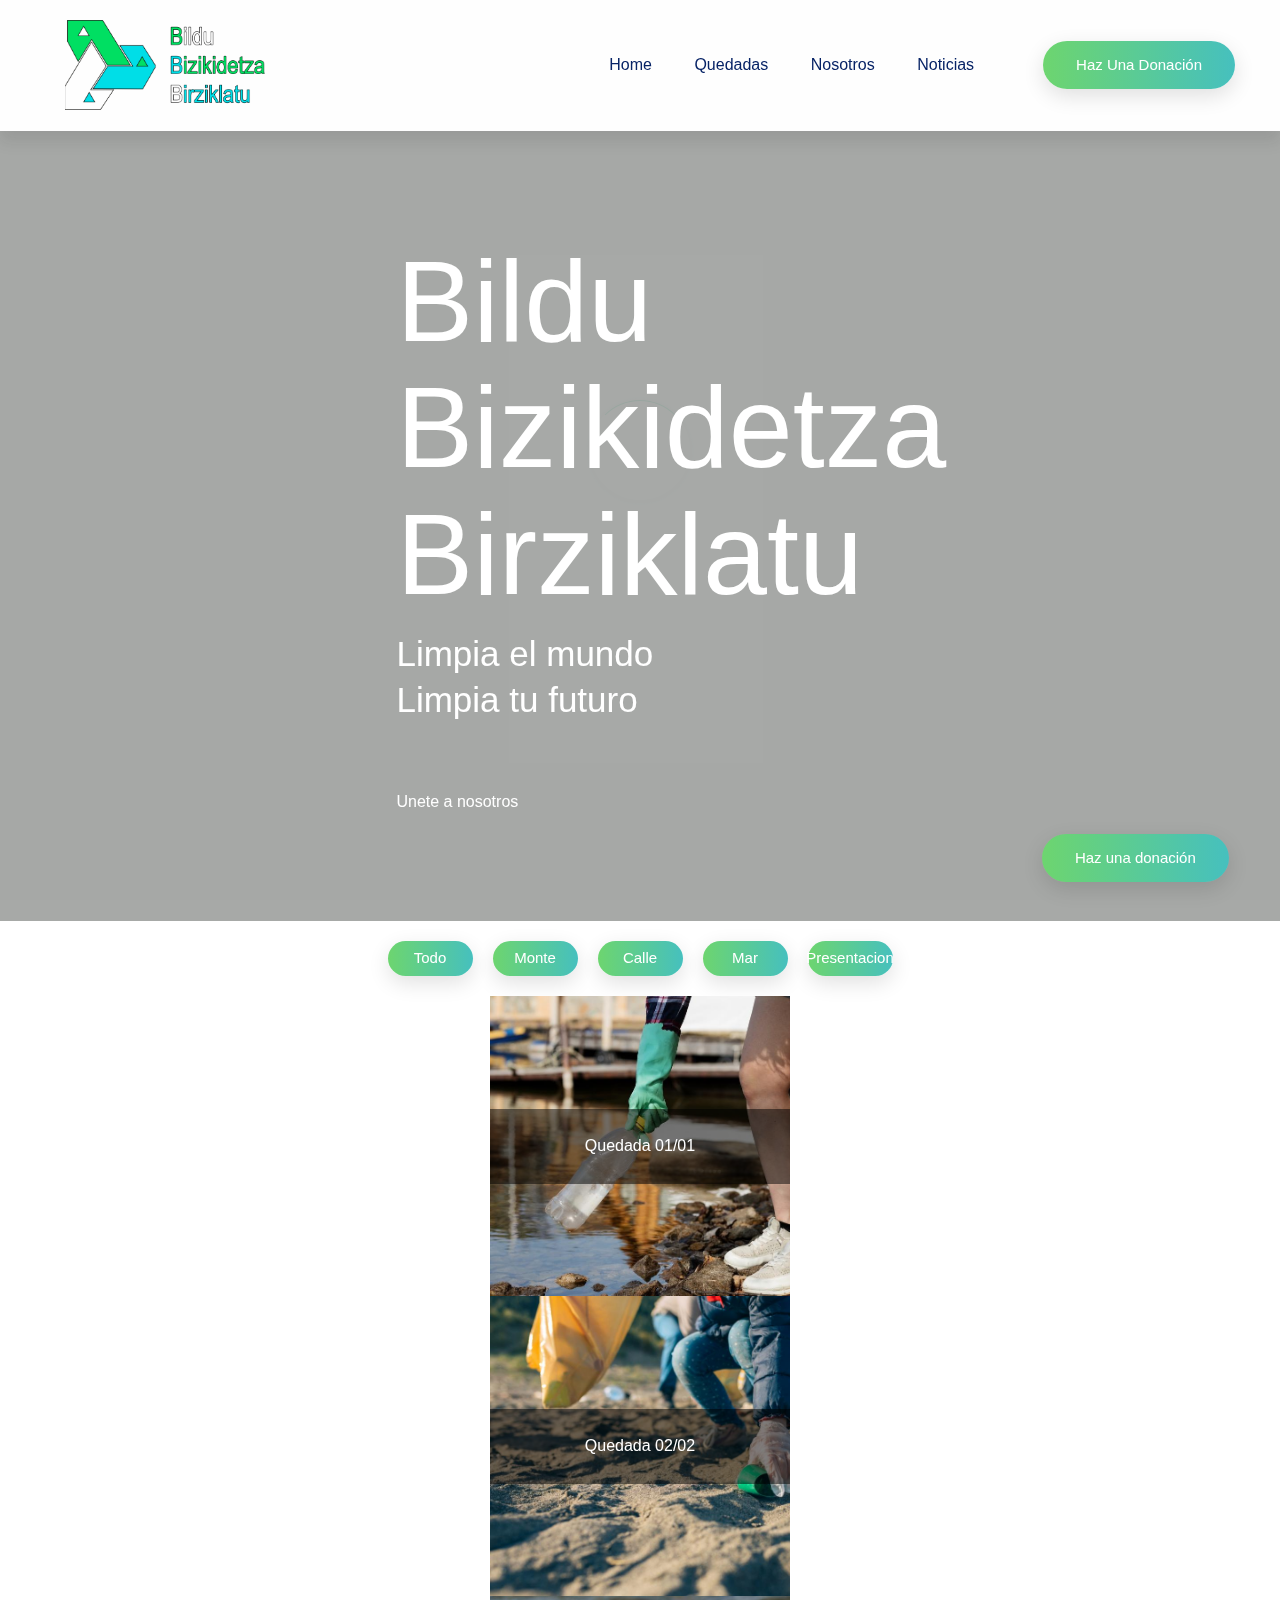
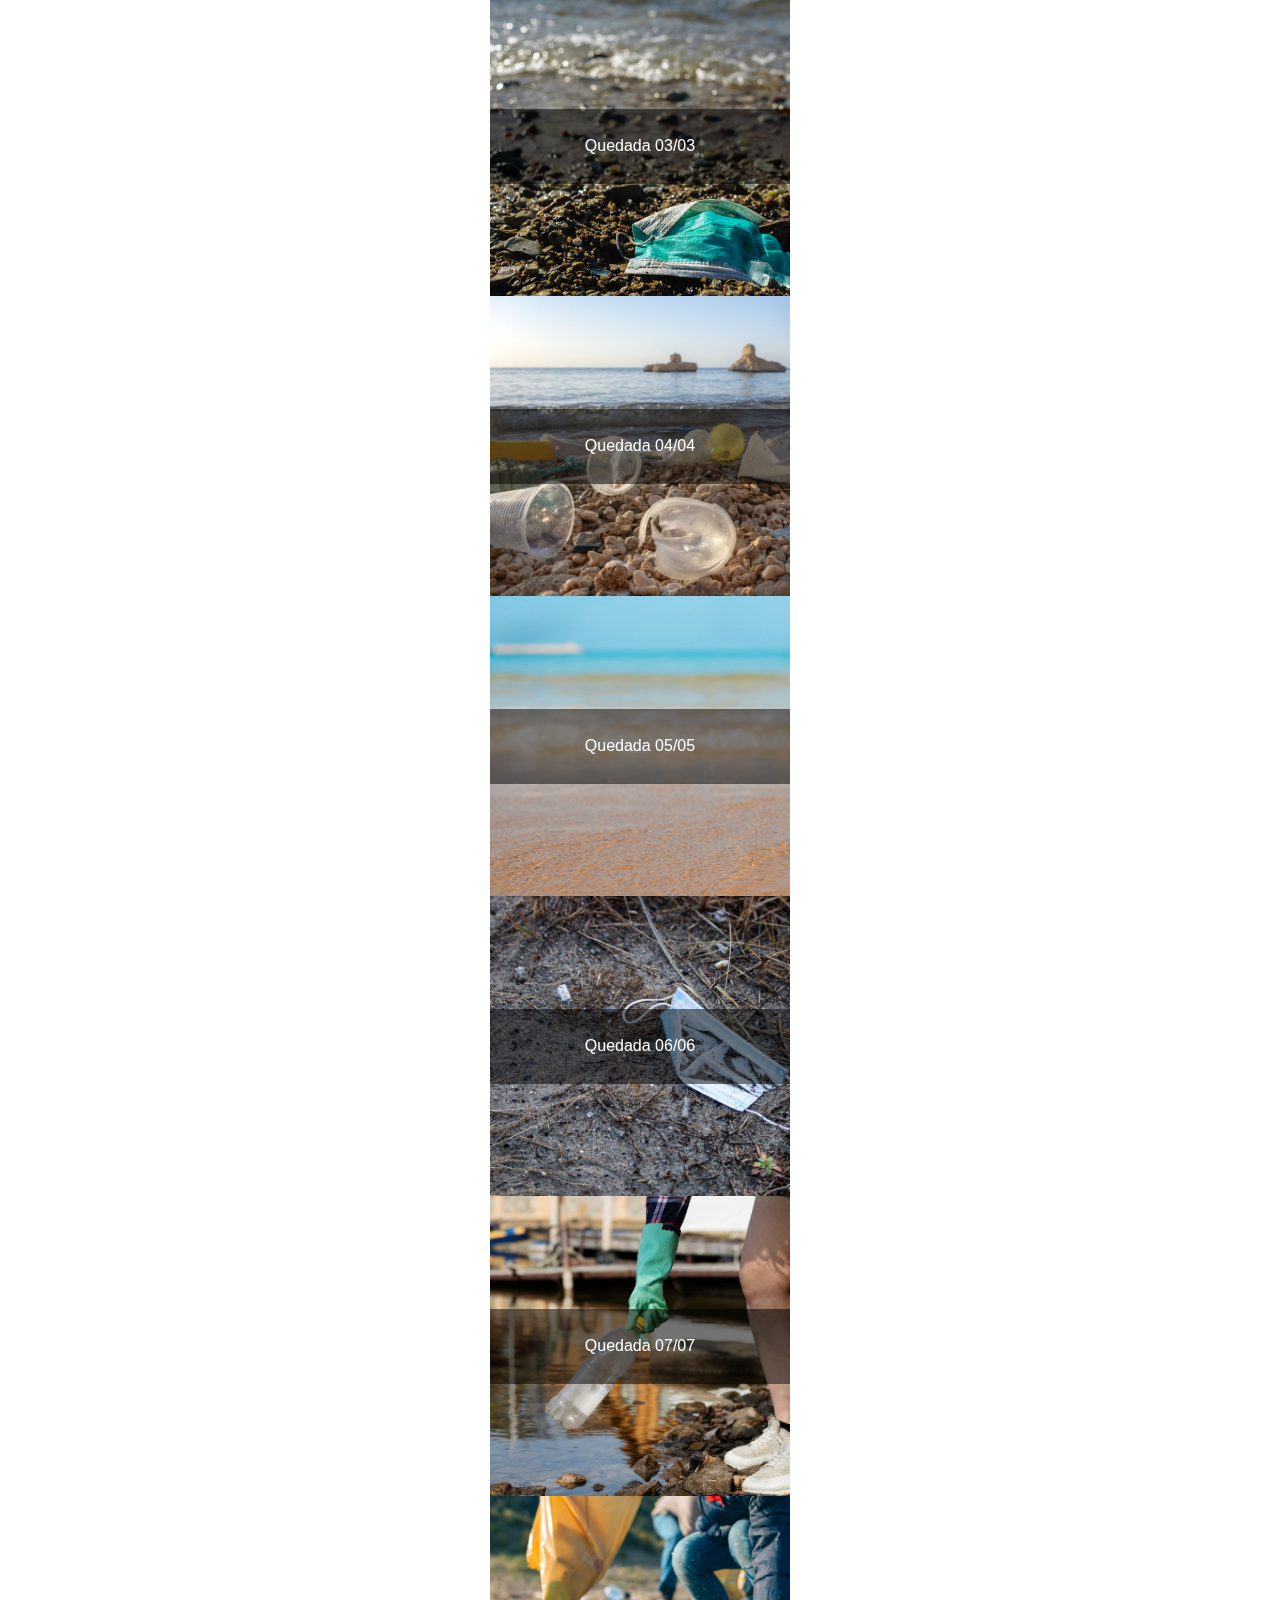
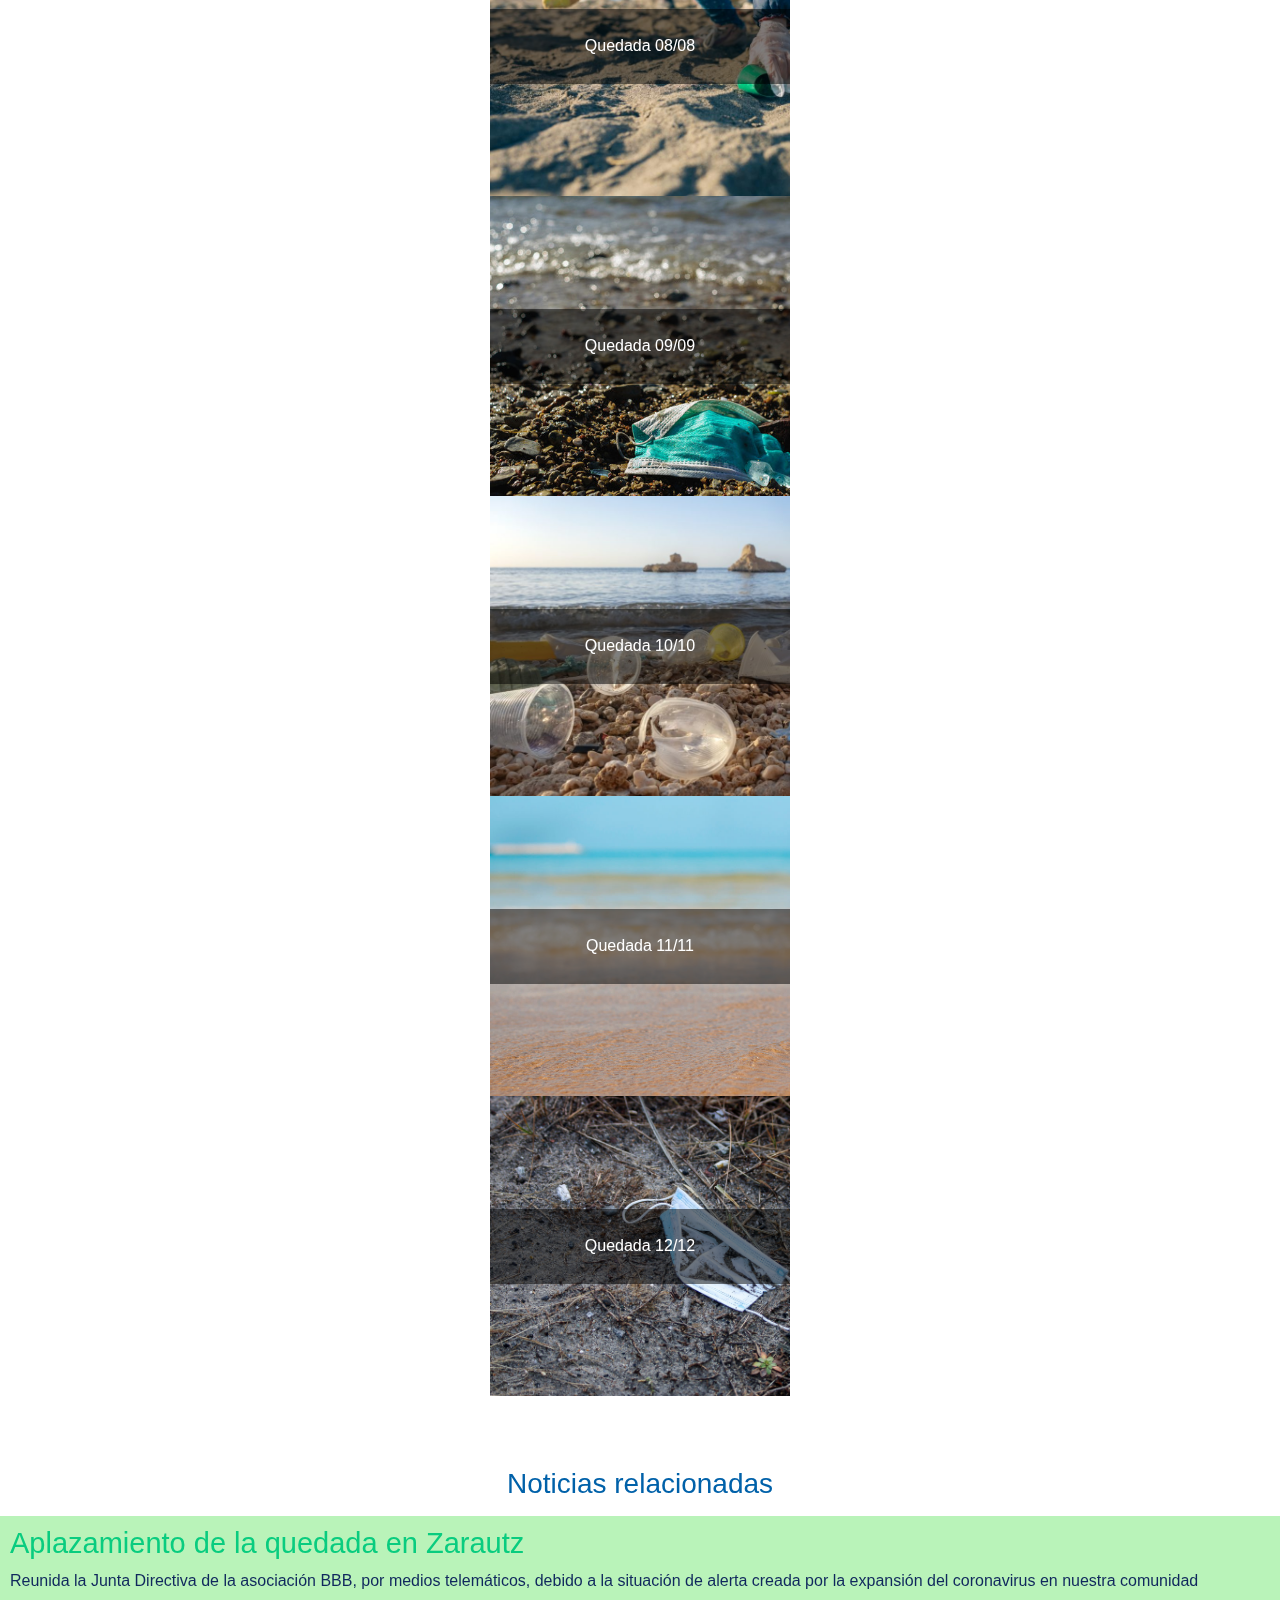
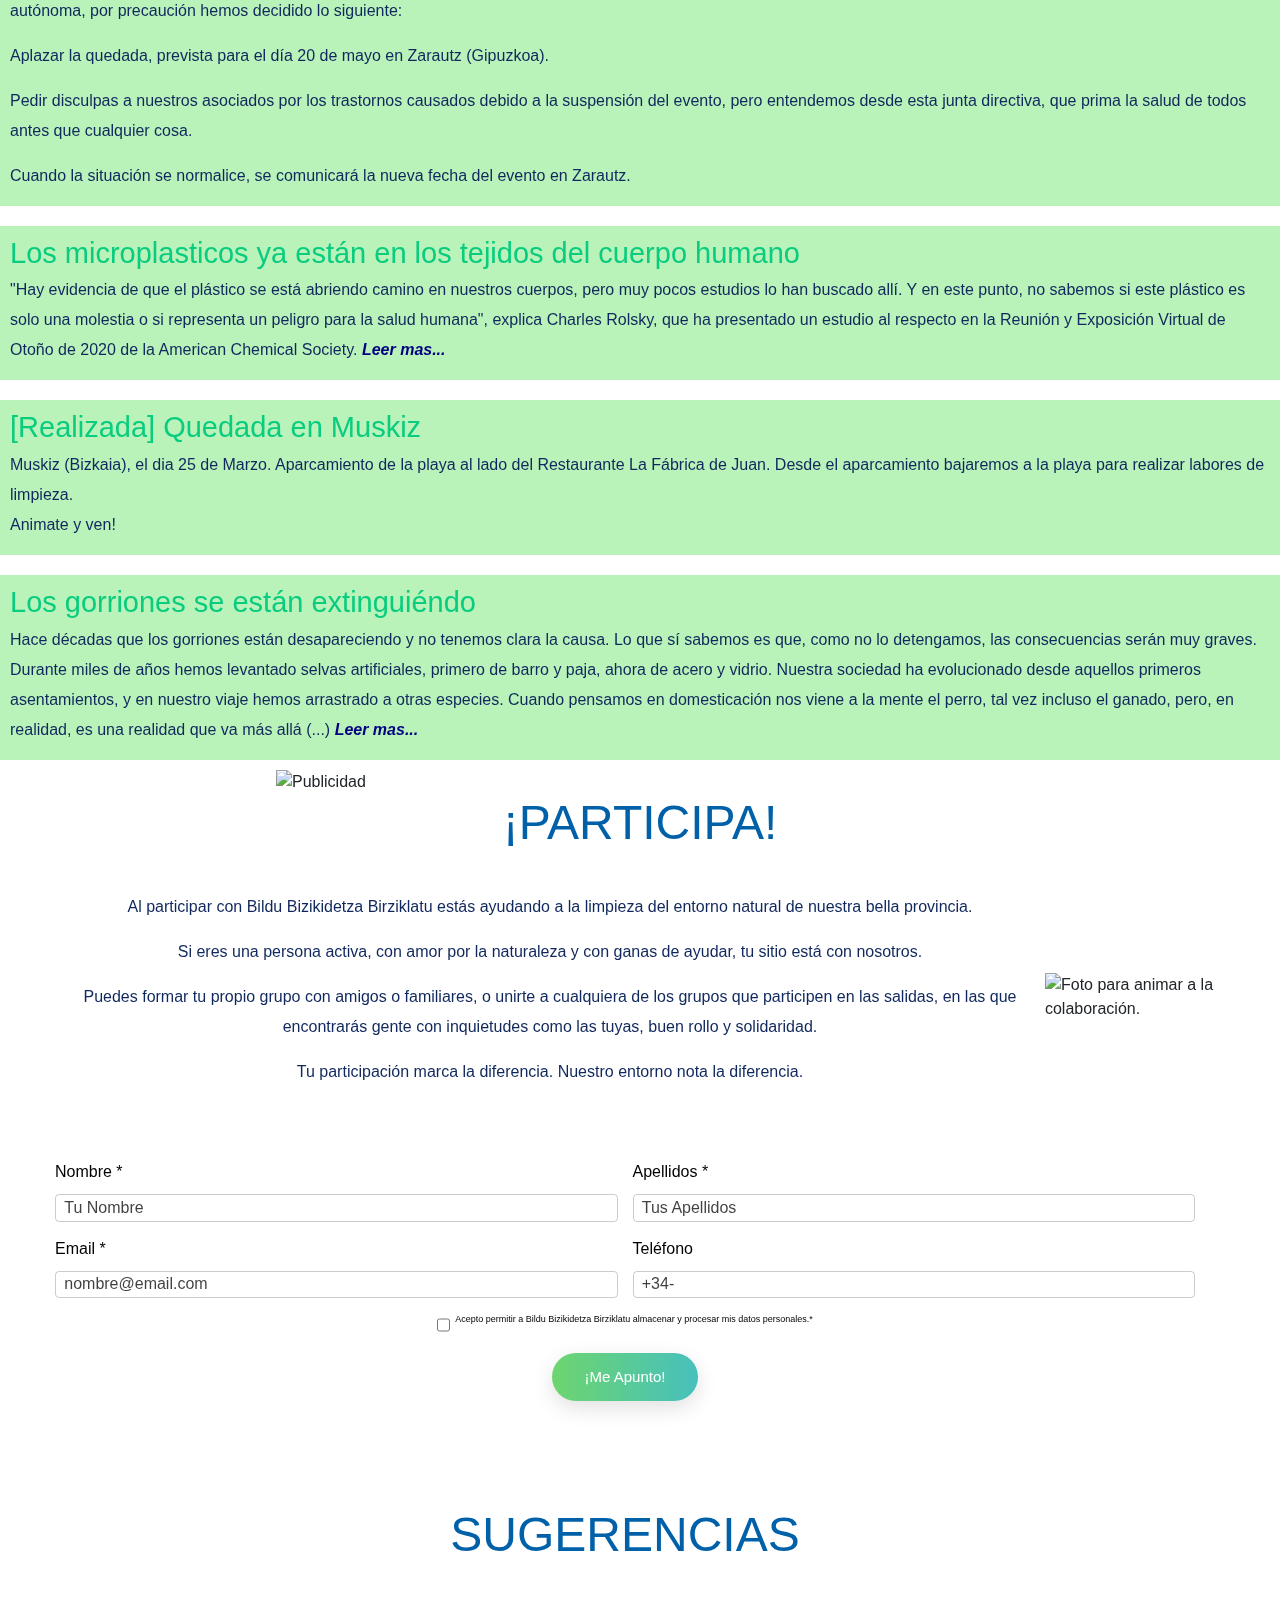
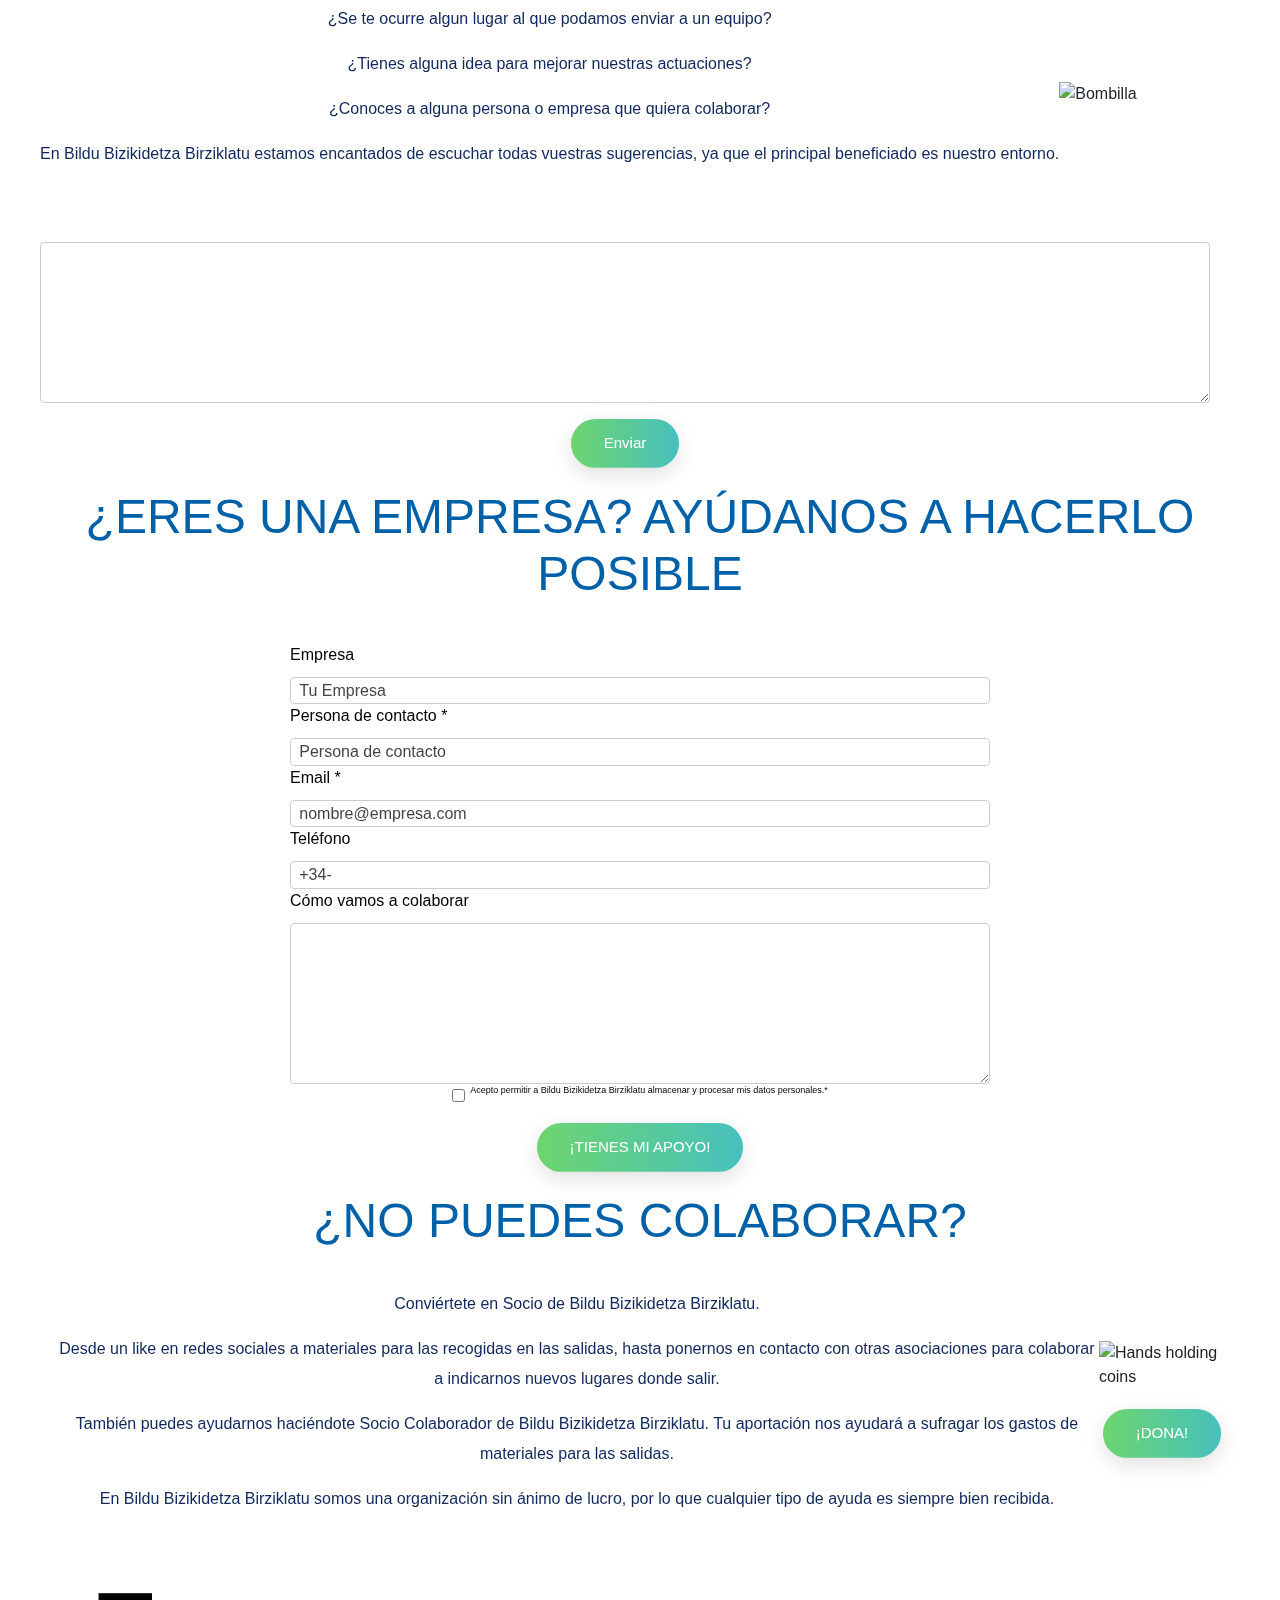
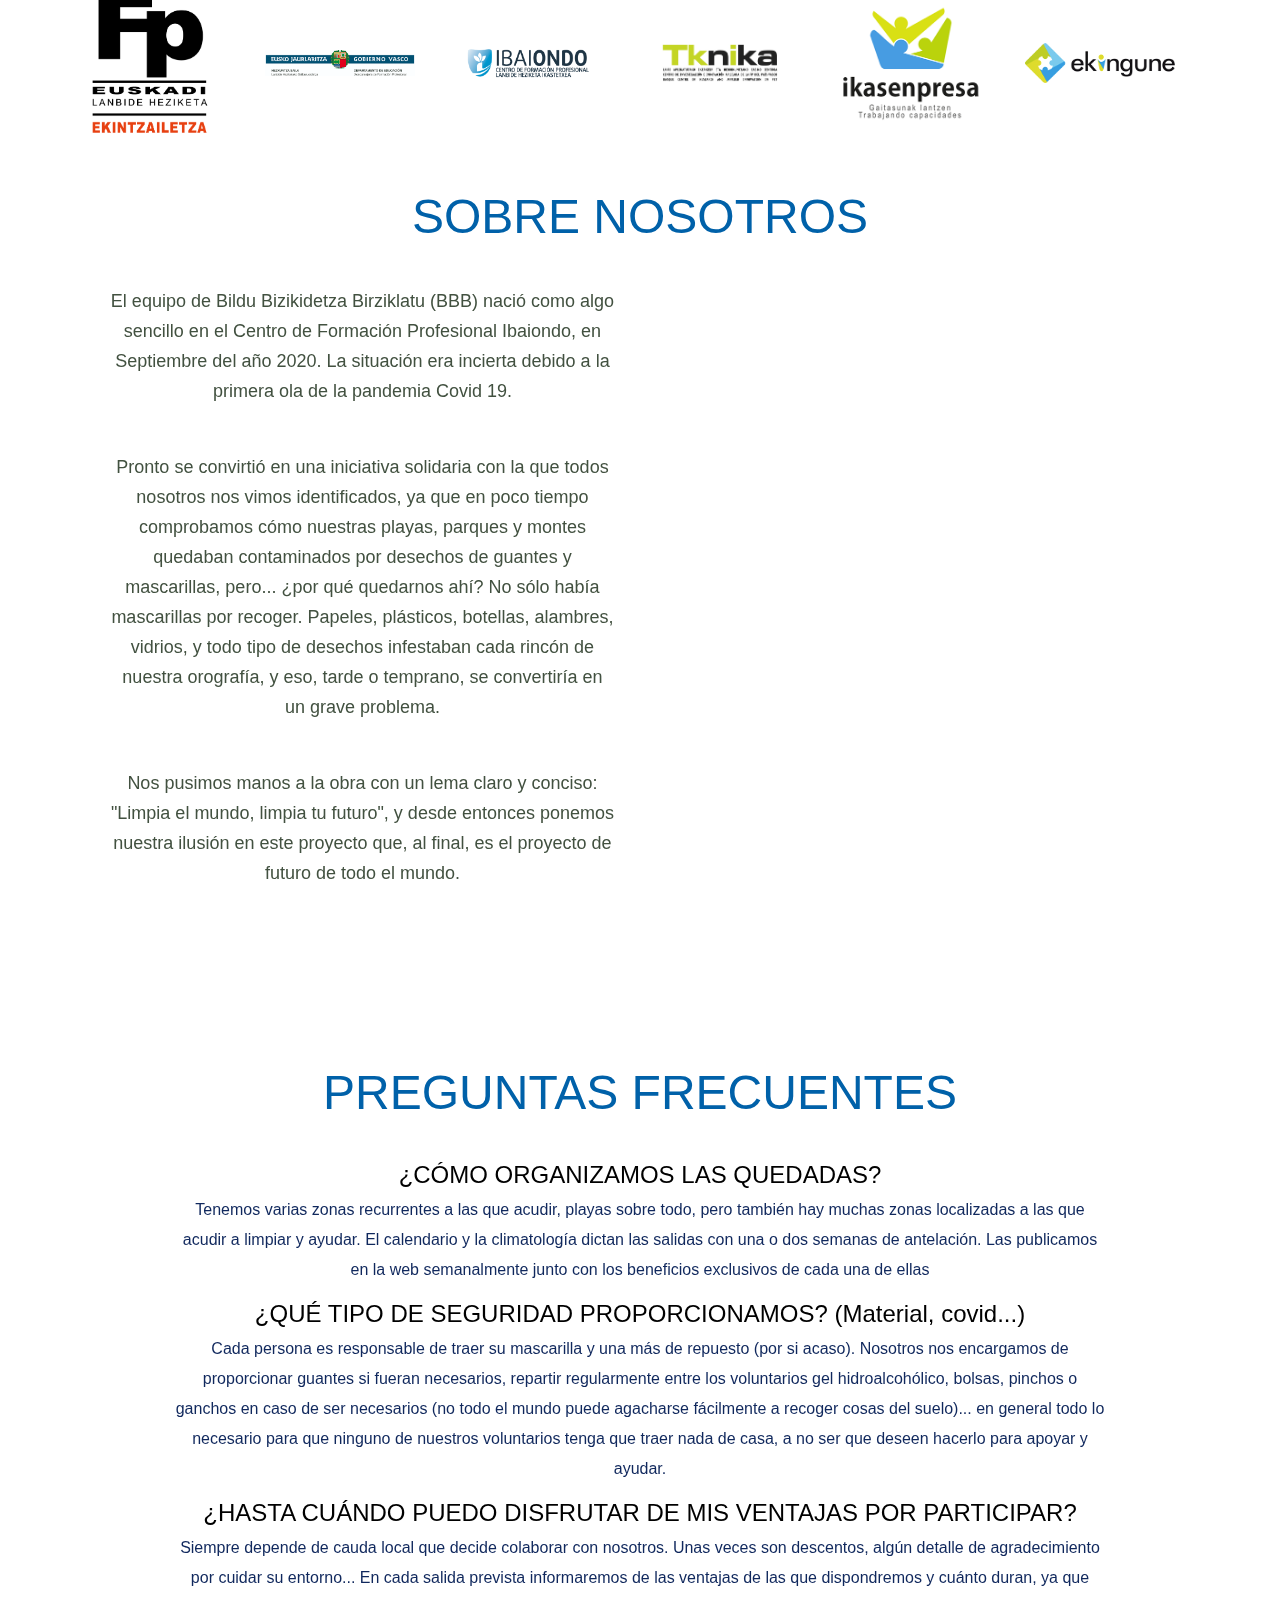
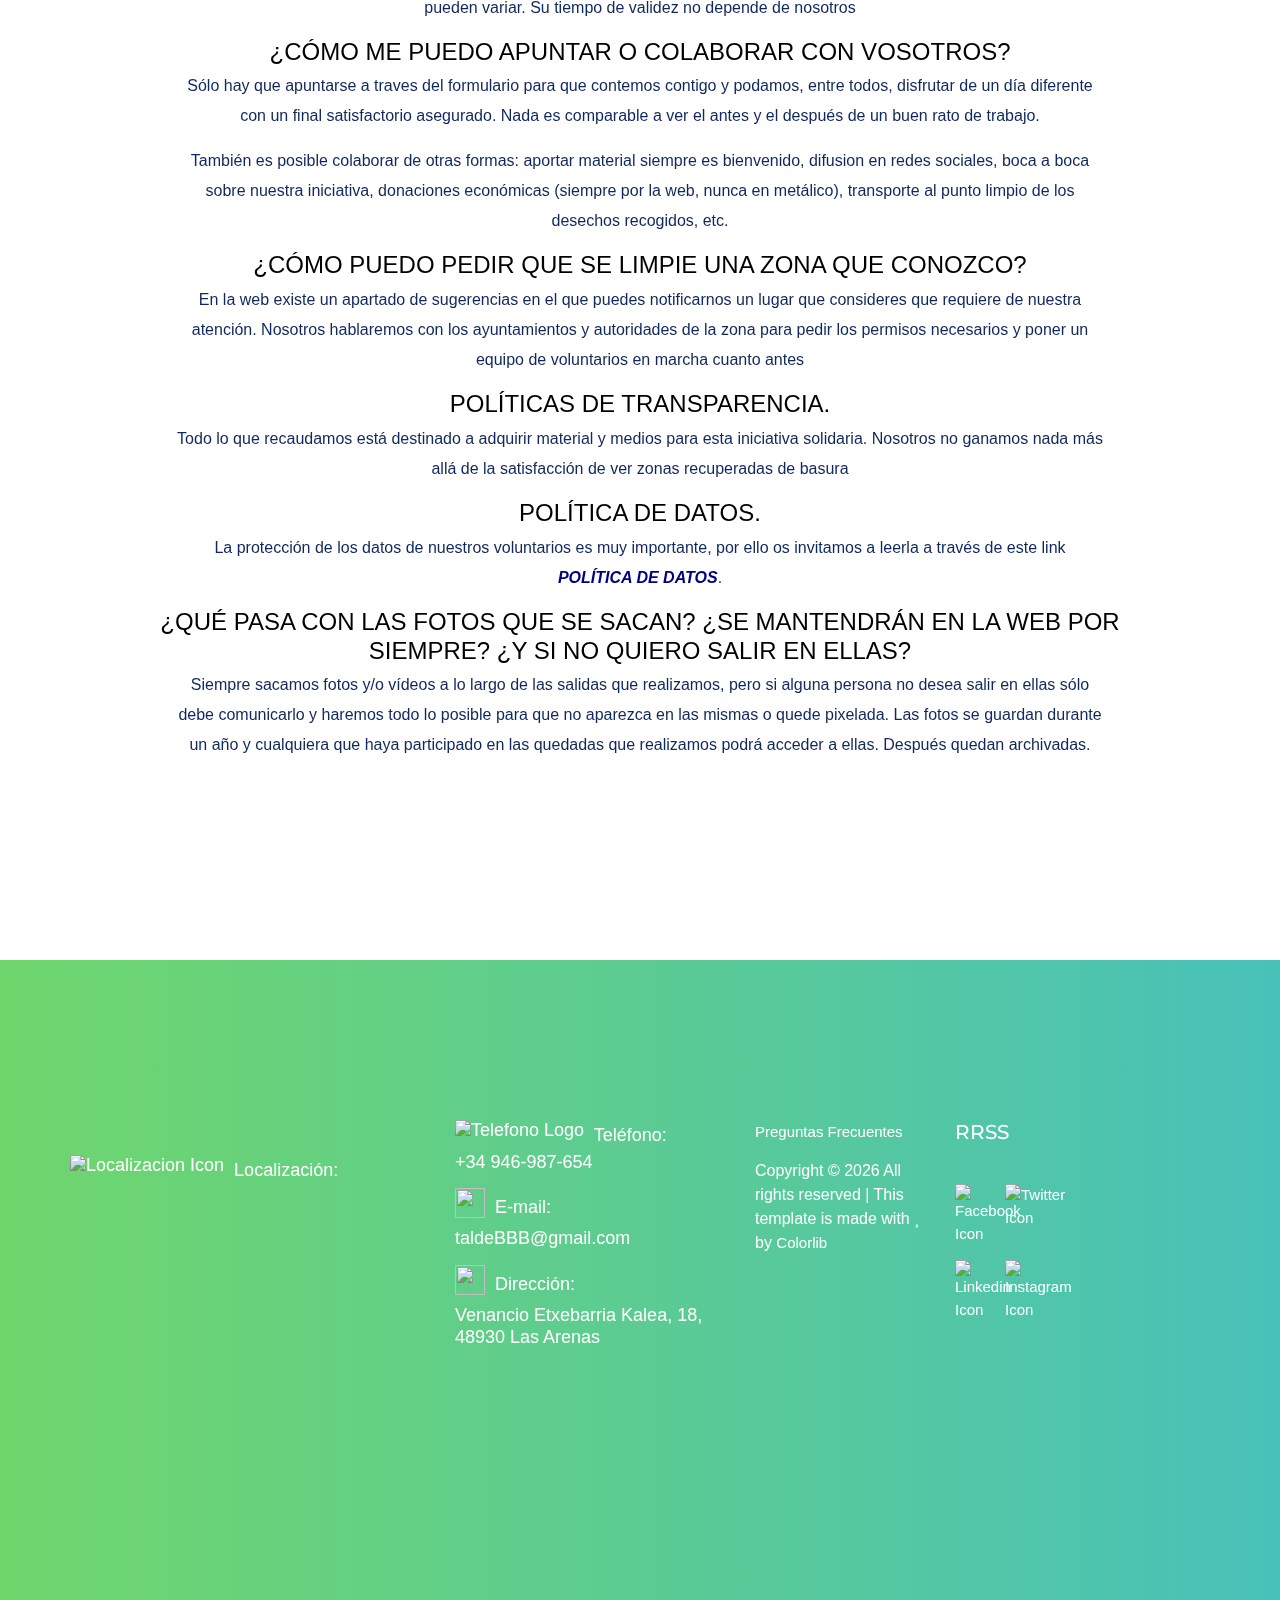
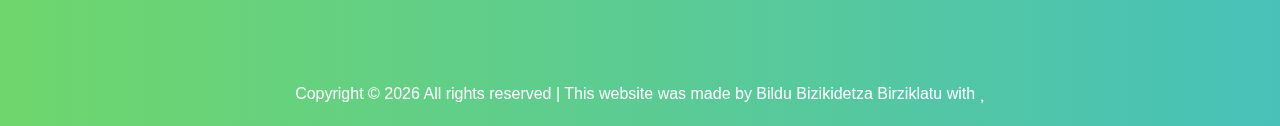
==== commit 19bfc1f7: "retoques finales Marta" ====
--- a/index.html
+++ b/index.html
@@ -27,21 +27,9 @@
 		<link rel="stylesheet" href="./assets/css/nice-select.css" />
 		<link rel="stylesheet" href="./assets/css/style.css" />
 		<link rel="stylesheet" href="./assets/gallery/css/style-gal.css" />
-		<link
-			rel="stylesheet"
-			href="./assets/gallery/css/tablet-gal.css"
-			media="(min-width: 650px)"
-		/>
-		<link
-			rel="stylesheet"
-			href="./assets/gallery/css/desktop-gal.css"
-			media="(min-width: 950px)"
-		/>
-		<link
-			rel="stylesheet"
-			href="./assets/gallery/css/desktop2-gal.css"
-			media="(min-width: 1250px)"
-		/>
+		<link rel="stylesheet" href="./assets/gallery/css/tablet-gal.css" media="(min-width: 650px)" />
+		<link rel="stylesheet" href="./assets/gallery/css/desktop-gal.css" media="(min-width: 950px)" />
+		<link rel="stylesheet" href="./assets/gallery/css/desktop2-gal.css" media="(min-width: 1250px)" />
 		<link rel="stylesheet" href="./assets/patro/css/style-patro.css" />
 
 		<title>Bildu Bizikidetza Birziklatu</title>
@@ -57,33 +45,15 @@
 			<div class="policy-modal-content">
 				<p>Hola,</p>
 				<p>Gracias por visitar nuestra web.</p>
-				<p>
-					Para continuar tienes que aceptar las siguientes politicas de datos.
-				</p>
+				<p>Para continuar tienes que aceptar las siguientes politicas de datos.</p>
 				<form action="#" method="POST">
 					<label for="modalPoliticaDatos">
-						<input
-							type="checkbox"
-							name="modalPoliticaDatos"
-							id="modalPoliticaDatos"
-						/>
-						<span class="modal-checkbox-label"
-							>He leído la
-							<a href="./privacidad.html" target="_blank">politica de datos</a
-							>.</span
-						>
+						<input type="checkbox" name="modalPoliticaDatos" id="modalPoliticaDatos" />
+						<span class="modal-checkbox-label">He leído la <a href="./privacidad.html" target="_blank">politica de datos</a>.</span>
 					</label>
 					<label for="modalPoliticaCookies">
-						<input
-							type="checkbox"
-							name="modalPoliticaCookies"
-							id="modalPoliticaCookies"
-						/>
-						<span class="modal-checkbox-label"
-							>He leído la
-							<a href="./cookies.html" target="_blank">politica de cookies</a
-							>.</span
-						>
+						<input type="checkbox" name="modalPoliticaCookies" id="modalPoliticaCookies" />
+						<span class="modal-checkbox-label">He leído la <a href="./cookies.html" target="_blank">politica de cookies</a>.</span>
 					</label>
 				</form>
 			</div>
@@ -121,9 +91,7 @@
 									</div>
 								</div>
 								<div class="col-xl-10 col-lg-10">
-									<div
-										class="menu-wrapper d-flex align-items-center justify-content-end"
-									>
+									<div class="menu-wrapper d-flex align-items-center justify-content-end">
 										<div class="main-menu d-none d-lg-block">
 											<nav>
 												<ul id="navigation">
@@ -151,9 +119,7 @@
 											</nav>
 										</div>
 										<div class="header-right-btn d-none d-lg-block ml-20">
-											<a href="contact.html" class="btn header-btn"
-												>Haz una donación</a
-											>
+											<a href="contact.html" class="btn header-btn">Haz una donación</a>
 										</div>
 									</div>
 								</div>
@@ -179,54 +145,21 @@
 								class="single-slider hero-overly slider-height slider-bg1 d-flex align-items-center slick-slide slick-current slick-active"
 								data-slick-index="0"
 								aria-hidden="false"
-								style="
-									width: 2543px;
-									position: relative;
-									left: 0px;
-									top: 0px;
-									z-index: 999;
-									opacity: 1;
-								"
+								style="width: 2543px; position: relative; left: 0px; top: 0px; z-index: 999; opacity: 1"
 								tabindex="0"
 							>
-								<video
-									playsinline="playsinline"
-									autoplay="autoplay"
-									muted="muted"
-									loop="loop"
-									src="./assets/img/hero/Seaview_bottle_shot.mp4"
-								></video>
+								<video playsinline="playsinline" autoplay="autoplay" muted="muted" loop="loop" src="./assets/img/hero/Seaview_bottle_shot.mp4"></video>
 								<div class="container">
 									<div class="row">
 										<div class="col-xl-8 col-lg-8 col-md-8 col-sm-10">
 											<div class="hero__caption">
-												<h1
-													data-animation="fadeInUp"
-													data-delay=".2s"
-													class=""
-													style="animation-delay: 0.2s"
-												>
-													Bildu Bizikidetza Birziklatu
-												</h1>
-												<p
-													data-animation="fadeInUp"
-													data-delay=".4s"
-													class=""
-													style="animation-delay: 0.4s"
-												>
+												<h1 data-animation="fadeInUp" data-delay=".2s" class="" style="animation-delay: 0.2s">Bildu Bizikidetza Birziklatu</h1>
+												<p data-animation="fadeInUp" data-delay=".4s" class="" style="animation-delay: 0.4s">
 													Limpia el mundo
 													<br />Limpia tu futuro
 												</p>
 												<div class="hero__btn">
-													<a
-														href="industries.html"
-														data-animation="fadeInUp"
-														data-delay=".8s"
-														class=""
-														tabindex="0"
-														style="animation-delay: 0.8s"
-														>Unete a nosotros</a
-													>
+													<a href="industries.html" data-animation="fadeInUp" data-delay=".8s" class="" tabindex="0" style="animation-delay: 0.8s">Unete a nosotros</a>
 												</div>
 											</div>
 										</div>
@@ -240,34 +173,24 @@
 			<!-- END HERO VIDEO -->
 
 			<!-- START MEETINGS GALLERY -->
-			<div id="quedadas"></div>
+			<div id="quedadas" class="ancla"></div>
 			<div id="contenedor-galeria">
 				<div id="contenedor-galeria-filtros">
 					<ul>
 						<div class="header-right-btn d-lg-block ml-20">
-							<a href="#" data-filter="all" class="btn header-btn"
-								><li>Todo</li></a
-							>
+							<a href="#" data-filter="all" class="btn header-btn"><li>Todo</li></a>
 						</div>
 						<div class="header-right-btn d-lg-block ml-20">
-							<a href="#" data-filter="monte" class="btn header-btn"
-								><li>Monte</li></a
-							>
+							<a href="#" data-filter="monte" class="btn header-btn"><li>Monte</li></a>
 						</div>
 						<div class="header-right-btn d-lg-block ml-20">
-							<a href="#" data-filter="calle" class="btn header-btn"
-								><li>Calle</li></a
-							>
+							<a href="#" data-filter="calle" class="btn header-btn"><li>Calle</li></a>
 						</div>
 						<div class="header-right-btn d-lg-block ml-20">
-							<a href="#" data-filter="mar" class="btn header-btn"
-								><li>Mar</li></a
-							>
+							<a href="#" data-filter="mar" class="btn header-btn"><li>Mar</li></a>
 						</div>
 						<div class="header-right-btn d-lg-block ml-20">
-							<a href="#" data-filter="presentacion" class="btn header-btn"
-								><li>Presentacion</li></a
-							>
+							<a href="#" data-filter="presentacion" class="btn header-btn"><li>Presentacion</li></a>
 						</div>
 					</ul>
 				</div>
@@ -342,59 +265,37 @@
 			<!-- END MEETINGS GALLERY -->
 
 			<!-- START NEWS -->
-			<div id="noticias"></div>
+			<div id="noticias" class="ancla"></div>
 			<div class="noticias-contenedor-general">
+				
 				<div class="noticias-contenedor">
 					<h2 class="titulo">Noticias relacionadas</h2>
 					<div class="noticia">
-						<img
-							src="assets/img/blog/furgoneta-kHTH-U80853890216q4E-624x385@Diario Vasco.jpg"
-							alt=""
-						/>
+						<img src="assets/img/blog/furgoneta-kHTH-U80853890216q4E-624x385@Diario Vasco.jpg" alt="" />
 						<div class="contenido-noticias">
 							<h3>Aplazamiento de la quedada en Zarautz</h3>
 							<p>
-								Reunida la Junta Directiva de la asociación BBB, por medios
-								telemáticos, debido a la situación de alerta creada por la
-								expansión del coronavirus en nuestra comunidad autónoma, por
+								Reunida la Junta Directiva de la asociación BBB, por medios telemáticos, debido a la situación de alerta creada por la expansión del coronavirus en nuestra comunidad autónoma, por
 								precaución hemos decidido lo siguiente:
 							</p>
+							<p>Aplazar la quedada, prevista para el día 20 de mayo en Zarautz (Gipuzkoa).</p>
 							<p>
-								Aplazar la quedada, prevista para el día 20 de mayo en Zarautz
-								(Gipuzkoa).
+								Pedir disculpas a nuestros asociados por los trastornos causados debido a la suspensión del evento, pero entendemos desde esta junta directiva, que prima la salud de todos antes que
+								cualquier cosa.
 							</p>
-							<p>
-								Pedir disculpas a nuestros asociados por los trastornos causados
-								debido a la suspensión del evento, pero entendemos desde esta
-								junta directiva, que prima la salud de todos antes que cualquier
-								cosa.
-							</p>
-
-							<p>
-								Cuando la situación se normalice, se comunicará la nueva fecha
-								del evento en Zarautz.
-							</p>
+
+							<p>Cuando la situación se normalice, se comunicará la nueva fecha del evento en Zarautz.</p>
 						</div>
 					</div>
 					<div class="noticia">
 						<img src="assets/img/blog/HRHS_186.jpg" alt="" />
 						<div class="contenido-noticias">
-							<h3>
-								Los microplasticos ya están en los tejidos del cuerpo humano
-							</h3>
+							<h3>Los microplasticos ya están en los tejidos del cuerpo humano</h3>
 							<p>
-								"Hay evidencia de que el plástico se está abriendo camino en
-								nuestros cuerpos, pero muy pocos estudios lo han buscado allí. Y
-								en este punto, no sabemos si este plástico es solo una molestia
-								o si representa un peligro para la salud humana", explica
-								Charles Rolsky, que ha presentado un estudio al respecto en la
-								Reunión y Exposición Virtual de Otoño de 2020 de la American
-								Chemical Society.
-								<a
-									class="linkA"
-									href="https://www.ecoticias.com/residuos-reciclaje/204272/microplasticos-estan-tejidos-cuerpo-humano"
-									>Leer mas...</a
-								>
+								"Hay evidencia de que el plástico se está abriendo camino en nuestros cuerpos, pero muy pocos estudios lo han buscado allí. Y en este punto, no sabemos si este plástico es solo una
+								molestia o si representa un peligro para la salud humana", explica Charles Rolsky, que ha presentado un estudio al respecto en la Reunión y Exposición Virtual de Otoño de 2020 de la
+								American Chemical Society.
+								<a class="linkA" href="https://www.ecoticias.com/residuos-reciclaje/204272/microplasticos-estan-tejidos-cuerpo-humano">Leer mas...</a>
 							</p>
 						</div>
 					</div>
@@ -403,9 +304,7 @@
 						<div class="contenido-noticias">
 							<h3>[Realizada] Quedada en Muskiz</h3>
 							<p>
-								Muskiz (Bizkaia), el dia 25 de Marzo. Aparcamiento de la playa
-								al lado del Restaurante La Fábrica de Juan. Desde el
-								aparcamiento bajaremos a la playa para realizar labores de
+								Muskiz (Bizkaia), el dia 25 de Marzo. Aparcamiento de la playa al lado del Restaurante La Fábrica de Juan. Desde el aparcamiento bajaremos a la playa para realizar labores de
 								limpieza.<br />
 								Animate y ven!
 							</p>
@@ -416,20 +315,10 @@
 						<div class="contenido-noticias">
 							<h3>Los gorriones se están extinguiéndo</h3>
 							<p>
-								Hace décadas que los gorriones están desapareciendo y no tenemos
-								clara la causa. Lo que sí sabemos es que, como no lo detengamos,
-								las consecuencias serán muy graves. Durante miles de años hemos
-								levantado selvas artificiales, primero de barro y paja, ahora de
-								acero y vidrio. Nuestra sociedad ha evolucionado desde aquellos
-								primeros asentamientos, y en nuestro viaje hemos arrastrado a
-								otras especies. Cuando pensamos en domesticación nos viene a la
-								mente el perro, tal vez incluso el ganado, pero, en realidad, es
-								una realidad que va más allá (...)
-								<a
-									class="linkA"
-									href="https://www.larazon.es/ciencia/20200308/7unm2zlhhjhiribvmryqmwlwyi.html"
-									>Leer mas...</a
-								>
+								Hace décadas que los gorriones están desapareciendo y no tenemos clara la causa. Lo que sí sabemos es que, como no lo detengamos, las consecuencias serán muy graves. Durante miles de
+								años hemos levantado selvas artificiales, primero de barro y paja, ahora de acero y vidrio. Nuestra sociedad ha evolucionado desde aquellos primeros asentamientos, y en nuestro viaje
+								hemos arrastrado a otras especies. Cuando pensamos en domesticación nos viene a la mente el perro, tal vez incluso el ganado, pero, en realidad, es una realidad que va más allá (...)
+								<a class="linkA" href="https://www.larazon.es/ciencia/20200308/7unm2zlhhjhiribvmryqmwlwyi.html">Leer mas...</a>
 							</p>
 						</div>
 					</div>
@@ -439,116 +328,59 @@
 
 			<!-- START AD BLOCK -->
 			<div>
-				<img
-					src="assets/img/gallery/Organic Fruits Rectangular Advertisement.png"
-					class="publicidad"
-					alt="Publicidad"
-				/>
+				<img src="assets/img/gallery/Organic Fruits Rectangular Advertisement.png" class="publicidad" alt="Publicidad" />
 			</div>
 			<!-- END AD BLOCK -->
 
 			<!-- START TAKE PART -->
-			<div id="contacto"></div>
+			<div id="contacto" class="ancla"></div>
 			<div class="content-wrapper-full-width">
 				<div class="container">
 					<div class="section-tittle text-center">
 						<h2 class="titulo">¡PARTICIPA!</h2>
 					</div>
 					<div class="dflex mb5 jcc">
-						<div class="w45 asc taligncenter">
+						<div class="asc taligncenter">
+							<p>Al participar con Bildu Bizikidetza Birziklatu estás ayudando a la limpieza del entorno natural de nuestra bella provincia.</p>
+							<p>Si eres una persona activa, con amor por la naturaleza y con ganas de ayudar, tu sitio está con nosotros.</p>
 							<p>
-								Al participar con Bildu Bizikidetza Birziklatu estás ayudando a
-								la limpieza del entorno natural de nuestra bella provincia.
+								Puedes formar tu propio grupo con amigos o familiares, o unirte a cualquiera de los grupos que participen en las salidas, en las que encontrarás gente con inquietudes como las tuyas,
+								buen rollo y solidaridad.
 							</p>
-							<p>
-								Si eres una persona activa, con amor por la naturaleza y con
-								ganas de ayudar, tu sitio está con nosotros.
-							</p>
-							<p>
-								Puedes formar tu propio grupo con amigos o familiares, o unirte
-								a cualquiera de los grupos que participen en las salidas, en las
-								que encontrarás gente con inquietudes como las tuyas, buen rollo
-								y solidaridad.
-							</p>
-							<p>
-								Tu participación marca la diferencia. Nuestro entorno nota la
-								diferencia.
-							</p>
-						</div>
-						<div class="w45">
-							<img
-								src="assets/img/coop.jpg"
-								class="fotocoop"
-								alt="Foto para animar a la colaboración."
-							/>
+							<p>Tu participación marca la diferencia. Nuestro entorno nota la diferencia.</p>
+						</div>
+						<div class="asc">
+							<img src="assets/img/coop.jpg" class="fotocoop" alt="Foto para animar a la colaboración." />
 						</div>
 					</div>
 					<form method="POST" action="#">
 						<div class="fields">
 							<div class="field half">
 								<label for="name" class="fsize talign">Nombre *</label>
-								<input
-									type="text"
-									name="name"
-									id="name"
-									placeholder="Tu Nombre"
-									required
-								/>
+								<input type="text" name="name" id="name" placeholder="Tu Nombre" required />
 							</div>
 							<div class="field half">
 								<label for="apellido" class="fsize talign">Apellidos *</label>
-								<input
-									type="text"
-									name="apellidos"
-									id="apellidos"
-									placeholder="Tus Apellidos"
-									required
-								/>
+								<input type="text" name="apellidos" id="apellidos" placeholder="Tus Apellidos" required />
 							</div>
 							<div class="field half">
 								<label for="email" class="fsize talign">Email *</label>
-								<input
-									type="email"
-									name="email"
-									id="emailFormTakePart"
-									placeholder="nombre@email.com"
-									required
-								/>
+								<input type="email" name="email" id="emailFormTakePart" placeholder="nombre@email.com" required />
 							</div>
 							<div class="field half">
 								<label for="telefono" class="fsize talign">Teléfono</label>
-								<input
-									type="tel"
-									name="telefono"
-									id="telefonoFormTakePart"
-									placeholder="+34-"
-									class="w100"
-								/>
+								<input type="tel" name="telefono" id="telefonoFormTakePart" placeholder="+34-" class="w100" />
 							</div>
 							<br />
 							<br />
 							<div class="field mb-90">
 								<div class="fbxrow">
-									<input
-										type="checkbox"
-										id="lpdFormTakePart"
-										value="acepto"
-										name="chklpd"
-										required
-									/>
-									<label for="chklpd" class="lbllpd"
-										>Acepto permitir a Bildu Bizikidetza Birziklatu almacenar y
-										procesar mis datos personales.*</label
-									>
+									<input type="checkbox" id="lpdFormTakePart" value="acepto" name="chklpd" required />
+									<label for="chklpd" class="lbllpd">Acepto permitir a Bildu Bizikidetza Birziklatu almacenar y procesar mis datos personales.*</label>
 								</div>
 								<ul class="actions special">
 									<li class="taligncenter">
-										<input
-											class="boton-verde"
-											type="submit"
-											name="submit"
-											value="¡Me Apunto!"
-										/>
+										<input class="boton-verde" type="submit" name="submit" value="¡Me Apunto!" />
 									</li>
 								</ul>
 							</div>
@@ -560,37 +392,20 @@
 								</div>
 							</div>
 							<div class="dflex mb5 jcc">
-								<div class="w45 asc taligncenter">
-									<p>
-										¿Se te ocurre algun lugar al que podamos enviar a un equipo?
-									</p>
+								<div class=" asc taligncenter">
+									<p>¿Se te ocurre algun lugar al que podamos enviar a un equipo?</p>
 									<p>¿Tienes alguna idea para mejorar nuestras actuaciones?</p>
-									<p>
-										¿Conoces a alguna persona o empresa que quiera colaborar?
-									</p>
-									<p>
-										En Bildu Bizikidetza Birziklatu estamos encantados de
-										escuchar todas vuestras sugerencias, ya que el principal
-										beneficiado el nuestro entorno.
-									</p>
-								</div>
-								<div class="w45">
-									<img
-										src="assets/img/sugiere.jpg"
-										class="fotocoop"
-										alt="Bombilla"
-									/>
+									<p>¿Conoces a alguna persona o empresa que quiera colaborar?</p>
+									<p>En Bildu Bizikidetza Birziklatu estamos encantados de escuchar todas vuestras sugerencias, ya que el principal beneficiado es nuestro entorno.</p>
+								</div>
+								<div class="asc">
+									<img src="assets/img/sugiere.jpg" class="fotocoop" alt="Bombilla" />
 								</div>
 							</div>
 							<textarea name="message" id="message" rows="6"></textarea>
 							<ul class="actions special">
 								<li class="taligncenter">
-									<input
-										class="boton-verde"
-										type="submit"
-										name="submit"
-										value="Enviar"
-									/>
+									<input class="boton-verde" type="submit" name="submit" value="Enviar" />
 								</li>
 							</ul>
 						</div>
@@ -603,70 +418,29 @@
 			<div class="content-wrapper-full-width">
 				<div class="container">
 					<div class="section-tittle text-center">
-						<h2 class="titulo">
-							¿ERES UNA EMPRESA? AYÚDANOS A HACERLO POSIBLE
-						</h2>
+						<h2 class="titulo">¿ERES UNA EMPRESA? AYÚDANOS A HACERLO POSIBLE</h2>
 					</div>
 					<form method="POST" action="#">
 						<div class="fields sugerencias">
 							<label for="nempresa" class="fsize talign">Empresa</label>
-							<input
-								type="text"
-								name="nempresa"
-								id="nempresa"
-								placeholder="Tu Empresa"
-							/>
-							<label for="contacto" class="fsize talign"
-								>Persona de contacto *</label
-							>
-							<input
-								type="text"
-								name="contacto"
-								id="contacto"
-								placeholder="Persona de contacto"
-								required
-							/>
+							<input type="text" name="nempresa" id="nempresa" placeholder="Tu Empresa" />
+							<label for="contacto" class="fsize talign">Persona de contacto *</label>
+							<input type="text" name="contacto" id="contacto" placeholder="Persona de contacto" required />
 							<label for="email" class="fsize talign">Email *</label>
-							<input
-								type="email"
-								name="email"
-								id="emailFormCompany"
-								placeholder="nombre@empresa.com"
-								required
-							/>
+							<input type="email" name="email" id="emailFormCompany" placeholder="nombre@empresa.com" required />
 							<label for="telefono" class="fsize talign">Teléfono</label>
-							<input
-								type="tel"
-								name="telefono"
-								id="telefonoFormCompany"
-								placeholder="+34-"
-								class="w100"
-							/>
+							<input type="tel" name="telefono" id="telefonoFormCompany" placeholder="+34-" class="w100" />
 							<label for="modocol" class="fsize">Cómo vamos a colaborar</label>
 							<textarea name="message" id="modocol" rows="6"></textarea>
 						</div>
 						<div class="field mb-90">
 							<div class="fbxrow">
-								<input
-									type="checkbox"
-									id="lpdFormCompany"
-									value="acepto"
-									name="chklpd"
-									required
-								/>
-								<label for="chklpd" class="lbllpd"
-									>Acepto permitir a Bildu Bizikidetza Birziklatu almacenar y
-									procesar mis datos personales.*</label
-								>
+								<input type="checkbox" id="lpdFormCompany" value="acepto" name="chklpd" required />
+								<label for="chklpd" class="lbllpd">Acepto permitir a Bildu Bizikidetza Birziklatu almacenar y procesar mis datos personales.*</label>
 							</div>
 							<ul class="actions special">
 								<li class="taligncenter">
-									<input
-										class="boton-verde"
-										type="submit"
-										name="submit"
-										value="¡TIENES MI APOYO!"
-									/>
+									<input class="boton-verde" type="submit" name="submit" value="¡TIENES MI APOYO!" />
 								</li>
 							</ul>
 						</div>
@@ -682,39 +456,19 @@
 						<h2 class="titulo">¿NO PUEDES COLABORAR?</h2>
 					</div>
 					<div class="dflex mb5 jcc">
-						<div class="w45 taligncenter">
+						<div class=" taligncenter">
 							<p>Conviértete en Socio de Bildu Bizikidetza Birziklatu.</p>
 							<p>
-								Desde un like en redes sociales a materiales para las recogidas
-								en las salidas, hasta ponernos en contacto con otras
-								asociaciones para colaborar a indicarnos nuevos lugares donde
+								Desde un like en redes sociales a materiales para las recogidas en las salidas, hasta ponernos en contacto con otras asociaciones para colaborar a indicarnos nuevos lugares donde
 								salir.
 							</p>
-							<p>
-								También puedes ayudarnos haciéndote Socio Colaborador de Bildu
-								Bizikidetza Birziklatu. Tu aportación nos ayudará a sufragar los
-								gastos de materiales para las salidas.
-							</p>
-							<p>
-								En Bildu Bizikidetza Birziklatu somos una organización sin ánimo
-								de lucro, por lo que cualquier tipo de ayuda es siempre bien
-								recibida.
-							</p>
-						</div>
-						<div class="w45 asc">
-							<img
-								src="assets/img/dona.jpg"
-								class="fotocoop"
-								alt="Hands holding coins"
-							/>
+							<p>También puedes ayudarnos haciéndote Socio Colaborador de Bildu Bizikidetza Birziklatu. Tu aportación nos ayudará a sufragar los gastos de materiales para las salidas.</p>
+							<p>En Bildu Bizikidetza Birziklatu somos una organización sin ánimo de lucro, por lo que cualquier tipo de ayuda es siempre bien recibida.</p>
+						</div>
+						<div class=" asc">
+							<img src="assets/img/dona.jpg" class="fotocoop" alt="Hands holding coins" />
 							<form method="POST" action="#" class="taligncenter">
-								<input
-									class="boton-verde margin-top-colaborar"
-									type="button"
-									name="colabora"
-									id="colabora"
-									value="¡DONA!"
-								/>
+								<input class="boton-verde margin-top-colaborar" type="button" name="colabora" id="colabora" value="¡DONA!" />
 							</form>
 						</div>
 					</div>
@@ -748,7 +502,7 @@
 			<!-- END SPONSOR DRAG LIST -->
 
 			<!-- START ABOUT US -->
-			<div id="nosotros"></div>
+			<div id="nosotros"class="ancla"></div>
 			<div class="content-wrapper-full-width support-company-area">
 				<div class="container">
 					<div class="section-tittle text-center">
@@ -758,25 +512,16 @@
 						<div class="left-content">
 							<div class="support-caption taligncenter">
 								<p class="pera-top">
-									El equipo de Bildu Bizikidetza Birziklatu (BBB) nació como
-									algo sencillo en el Centro de Formación Profesional Ibaiondo,
-									en Septiembre del año 2020. La situación era incierta debido a
-									la primera ola de la pandemia Covid 19.
+									El equipo de Bildu Bizikidetza Birziklatu (BBB) nació como algo sencillo en el Centro de Formación Profesional Ibaiondo, en Septiembre del año 2020. La situación era incierta debido
+									a la primera ola de la pandemia Covid 19.
 								</p>
 								<p class="pera-top">
-									Pronto se convirtió en una iniciativa solidaria con la que
-									todos nosotros nos vimos identificados, ya que en poco tiempo
-									comprobamos cómo nuestras playas, parques y montes quedaban
-									contaminados por desechos de guantes y mascarillas, pero...
-									¿porqué quedarnos ahi? No sólo había mascarillas por recoger.
-									Papeles, plásticos, botellas, alambres, vidrios, y todo tipo
-									de desechos infestaban cada rincon de nuestra orografía, y
-									eso, tarde o temprano, se convertiría en un grave problema.
+									Pronto se convirtió en una iniciativa solidaria con la que todos nosotros nos vimos identificados, ya que en poco tiempo comprobamos cómo nuestras playas, parques y montes quedaban
+									contaminados por desechos de guantes y mascarillas, pero... ¿por qué quedarnos ahí? No sólo había mascarillas por recoger. Papeles, plásticos, botellas, alambres, vidrios, y todo
+									tipo de desechos infestaban cada rincón de nuestra orografía, y eso, tarde o temprano, se convertiría en un grave problema.
 								</p>
 								<p class="pera-top">
-									Nos pusimos manos a la obra con un lema claro y conciso:
-									"Limpia el mundo, limpia tu futuro", y desde entonces ponemos
-									nuestra ilusión en este proyecto, que al final, es el proyecto
+									Nos pusimos manos a la obra con un lema claro y conciso: "Limpia el mundo, limpia tu futuro", y desde entonces ponemos nuestra ilusión en este proyecto que, al final, es el proyecto
 									de futuro de todo el mundo.
 								</p>
 							</div>
@@ -793,7 +538,7 @@
 			<!-- END ABOUT US -->
 
 			<!-- START FAQ -->
-			<div id="faq"></div>
+			<div id="faq"class="ancla"></div>
 			<div class="our-cases-area section-padding30">
 				<div class="container">
 					<div class="row justify-content-center">
@@ -804,92 +549,48 @@
 								<h3 class="faqh3">¿CÓMO ORGANIZAMOS LAS QUEDADAS?</h3>
 
 								<p class="pl-20 pr-20">
-									Tenemos varias zonas recurrentes a las que acudir,playas sobre
-									todo, pero tambien hay muchas zonas localizadas a las que
-									acudir a limpiar y ayudar. El calendario y la climatología
-									dictan las salidas con una o dos semanas de antelación. Las
-									publicamos en la web semanalmente junto con los beneficios
-									exclusivos de cada una de ellas
-								</p>
-								<h3 class="faqh3">
-									¿QUÉ TIPO DE SEGURIDAD PROPORCIONAMOS? (Material, covid...)
-								</h3>
+									Tenemos varias zonas recurrentes a las que acudir, playas sobre todo, pero también hay muchas zonas localizadas a las que acudir a limpiar y ayudar. El calendario y la climatología
+									dictan las salidas con una o dos semanas de antelación. Las publicamos en la web semanalmente junto con los beneficios exclusivos de cada una de ellas
+								</p>
+								<h3 class="faqh3">¿QUÉ TIPO DE SEGURIDAD PROPORCIONAMOS? (Material, covid...)</h3>
 								<p class="pl-20 pr-20">
-									Cada persona es responsable de traer su mascarilla y una más
-									de repuesto (por si acaso). Nosotros nos encargamos de
-									proporcionar guantes si fueran necesarios, repartir
-									regularmente entre los voluntarios gel hidroalcohólico,
-									bolsas, pinchos o ganchos en caso de ser necesarios (no todo
-									el mundo puede agacharse fácilmente a recoger cosas del
-									suelo)... en general todo lo necesario para que ninguno de
-									nuestros voluntarios tenga que traer nada de casa, a no ser
-									que deseen hacerlo para apoyar y ayudar.
-								</p>
-								<h3 class="faqh3">
-									¿HASTA CUANDO PUEDO DISFRUTAR DE MIS VENTAJAS POR PARTICIPAR?
-								</h3>
+									Cada persona es responsable de traer su mascarilla y una más de repuesto (por si acaso). Nosotros nos encargamos de proporcionar guantes si fueran necesarios, repartir regularmente
+									entre los voluntarios gel hidroalcohólico, bolsas, pinchos o ganchos en caso de ser necesarios (no todo el mundo puede agacharse fácilmente a recoger cosas del suelo)... en general
+									todo lo necesario para que ninguno de nuestros voluntarios tenga que traer nada de casa, a no ser que deseen hacerlo para apoyar y ayudar.
+								</p>
+								<h3 class="faqh3">¿HASTA CUÁNDO PUEDO DISFRUTAR DE MIS VENTAJAS POR PARTICIPAR?</h3>
 								<p class="pl-20 pr-20">
-									Siempre depende de cada local que decide colabroar con
-									nosotros. Unas veces son descuentos, algún detalle de
-									agradecimiento por cuidar su entorno... En cada salida
-									prevista informaremos de las ventajas de las que dispondremos
-									y cuánto duran, ya que pueden variar. Su tiempo de validez no
-									depende de nosotros
-								</p>
-								<h3 class="faqh3">
-									¿CÓMO ME PUEDO APUNTAR O COLABORAR CON VOSOTROS?
-								</h3>
+									Siempre depende de cauda local que decide colaborar con nosotros. Unas veces son descentos, algún detalle de agradecimiento por cuidar su entorno... En cada salida prevista
+									informaremos de las ventajas de las que dispondremos y cuánto duran, ya que pueden variar. Su tiempo de validez no depende de nosotros
+								</p>
+								<h3 class="faqh3">¿CÓMO ME PUEDO APUNTAR O COLABORAR CON VOSOTROS?</h3>
 								<p class="pl-20 pr-20">
-									Sólo hay que apuntarse a traves del formulario para que
-									contemos contigo y podamos, entre todos, disfrutar de un día
-									diferente con un final satisfactorio asegurado. Nada es
-									comparable a ver el antes y el despues de un buen rato de
-									trabajo.
+									Sólo hay que apuntarse a traves del formulario para que contemos contigo y podamos, entre todos, disfrutar de un día diferente con un final satisfactorio asegurado. Nada es
+									comparable a ver el antes y el después de un buen rato de trabajo.
 								</p>
 								<p class="pl-20 pr-20">
-									También es posible colaborar de otras formas: aportar material
-									siempre es bienvenido, difusion en redes sociales, boca a boca
-									sobre nuestra iniciativa, donaciones económicas (siempre por
-									la web, nunca en metálico),transporte al punto limpio de los
-									desechos recogidos, etc.
-								</p>
-								<h3 class="faqh3">
-									¿CÓMO PUEDO PEDIR QUE SE LIMPIE UNA ZONA QUE CONOZCO?
-								</h3>
+									También es posible colaborar de otras formas: aportar material siempre es bienvenido, difusion en redes sociales, boca a boca sobre nuestra iniciativa, donaciones económicas (siempre
+									por la web, nunca en metálico), transporte al punto limpio de los desechos recogidos, etc.
+								</p>
+								<h3 class="faqh3">¿CÓMO PUEDO PEDIR QUE SE LIMPIE UNA ZONA QUE CONOZCO?</h3>
 								<p class="pl-20 pr-20">
-									En la web existe un apartado de sugerencias en que puedes
-									notificarnos un lugar que consideres que requiere de nuestra
-									atención. Nosotros hablaremos con los ayuntamientos y
-									autoridades de la zona para pedir los permisos necesarios y
-									poner un equipo de voluntarios en marcha cuanto antes
-								</p>
-								<h3 class="faqh3">POLITICAS DE TRANSPARENCIA.</h3>
+									En la web existe un apartado de sugerencias en el que puedes notificarnos un lugar que consideres que requiere de nuestra atención. Nosotros hablaremos con los ayuntamientos y
+									autoridades de la zona para pedir los permisos necesarios y poner un equipo de voluntarios en marcha cuanto antes
+								</p>
+								<h3 class="faqh3">POLÍTICAS DE TRANSPARENCIA.</h3>
 								<p class="pl-20 pr-20">
-									Todo lo que recaudamos está destinado a adquirir material y
-									medios para esta iniciativa solidaria. Nosotros no ganamos
-									nada más allá de la satisfacción de ver zonas recuperadas de
+									Todo lo que recaudamos está destinado a adquirir material y medios para esta iniciativa solidaria. Nosotros no ganamos nada más allá de la satisfacción de ver zonas recuperadas de
 									basura
 								</p>
-								<h3 class="faqh3">POLITICA DE DATOS.</h3>
+								<h3 class="faqh3">POLÍTICA DE DATOS.</h3>
 								<p class="pl-20 pr-20">
-									La protección de los datos de nuestros voluntarios es muy
-									importante, por ello os invitamos a leerla a traves de este
-									link
-									<a class="linkA" href="./privacidad.html" target="_blank">
-										link a politica de datos aquí</a
-									>.
-								</p>
-								<h3 class="faqh3">
-									¿QUÉ PASA CON LAS FOTOS QUE SE SACAN? ¿SE MANTENDRÁN EN LA WEB
-									POR SIEMPRE? ¿Y SI NO QUIERO SALIR EN ELLAS?
-								</h3>
+									La protección de los datos de nuestros voluntarios es muy importante, por ello os invitamos a leerla a través de este link
+									<a class="linkA" href="./privacidad.html" target="_blank">POLÍTICA DE DATOS</a>.
+								</p>
+								<h3 class="faqh3">¿QUÉ PASA CON LAS FOTOS QUE SE SACAN? ¿SE MANTENDRÁN EN LA WEB POR SIEMPRE? ¿Y SI NO QUIERO SALIR EN ELLAS?</h3>
 								<p class="pl-20 pr-20">
-									Siempre sacamos fotos y/o vídeos a lo largo de las salidas que
-									realizamos, pero si alguna persona no desea salir en ellas
-									sólo debe comunicarlo y haremos todo lo posible para que no
-									aparezca en las mismas o quede pixelada. Las fotos se guardan
-									durante un año y cualquiera que haya participado en las
-									quedadas que realizamos podrá acceder a ellas. Después quedan
+									Siempre sacamos fotos y/o vídeos a lo largo de las salidas que realizamos, pero si alguna persona no desea salir en ellas sólo debe comunicarlo y haremos todo lo posible para que no
+									aparezca en las mismas o quede pixelada. Las fotos se guardan durante un año y cualquiera que haya participado en las quedadas que realizamos podrá acceder a ellas. Después quedan
 									archivadas.
 								</p>
 							</div>
@@ -917,11 +618,7 @@
 													<div class="col-md-12">
 														<h3 class="h3footer">
 															<li>
-																<img
-																	class="locali"
-																	src="./assets/img/localizacion.png"
-																	alt="Localizacion Icon"
-																/>
+																<img class="locali" src="./assets/img/localizacion.png" alt="Localizacion Icon" />
 																<span>Localizaci&oacute;n:</span>
 															</li>
 														</h3>
@@ -950,11 +647,7 @@
 										<ul>
 											<li>
 												<h3 class="h3footer">
-													<img
-														class="tlf"
-														src="./assets/img/telefono.png"
-														alt="Telefono Logo"
-													/>
+													<img class="tlf" src="./assets/img/telefono.png" alt="Telefono Logo" />
 													<span>Teléfono:</span><br />
 													<span>+34 946-987-654</span>
 												</h3>
@@ -970,10 +663,7 @@
 												<h3 class="h3footer">
 													<img class="dire" src="./assets/img/direccion.png" />
 													<span>Dirección:</span><br />
-													<span
-														>Venancio Etxebarria Kalea, 18, 48930 Las
-														Arenas</span
-													>
+													<span>Venancio Etxebarria Kalea, 18, 48930 Las Arenas</span>
 												</h3>
 											</li>
 										</ul>
@@ -995,10 +685,7 @@
 													</script>
 												</span>
 												<span>
-													<span
-														>All rights reserved | This template is made
-														with</span
-													>
+													<span>All rights reserved | This template is made with</span>
 													<i class="fa fa-heart" aria-hidden="true"></i>
 													<span>by</span>
 													<a href="https://colorlib.com" target="_blank">
@@ -1019,47 +706,25 @@
 												<div class="col-md-2 col-sm-2">
 													<li>
 														<a href="https://www.facebook.com/" target="_blank">
-															<img
-																class="imagen1"
-																src="./assets/img/facebook.png"
-																alt="Facebook Icon"
-															/>
+															<img class="imagen1" src="./assets/img/facebook.png" alt="Facebook Icon" />
 														</a>
 													</li>
 												</div>
 												<div class="col-6 col-md-4 col-sm-2">
 													<li>
-														<a href="https://www.twitter.com/" target="_blank">
-															<img
-																class="imagen2"
-																src="./assets/img/twitter.png"
-																alt="Twitter Icon"
-														/></a>
+														<a href="https://www.twitter.com/" target="_blank"> <img class="imagen2" src="./assets/img/twitter.png" alt="Twitter Icon" /></a>
 													</li>
 												</div>
 											</div>
 											<div class="row">
 												<div class="col-md-2 col-sm-2">
 													<li>
-														<a href="https://www.linkedin.com/" target="_blank">
-															<img
-																class="imagen3"
-																src="./assets/img/linkedin.png"
-																alt="Linkedin Icon"
-														/></a>
+														<a href="https://www.linkedin.com/" target="_blank"> <img class="imagen3" src="./assets/img/linkedin.png" alt="Linkedin Icon" /></a>
 													</li>
 												</div>
 												<div class="col-md-2 col-sm-2">
 													<li>
-														<a
-															href="https://www.instagram.com/"
-															target="_blank"
-														>
-															<img
-																class="imagen4"
-																src="./assets/img/instagram.png"
-																alt="Instagram Icon"
-														/></a>
+														<a href="https://www.instagram.com/" target="_blank"> <img class="imagen4" src="./assets/img/instagram.png" alt="Instagram Icon" /></a>
 													</li>
 												</div>
 											</div>
@@ -1083,10 +748,7 @@
 											</script>
 										</span>
 										<span>
-											<span
-												>All rights reserved | This website was made by Bildu
-												Bizikidetza Birziklatu with</span
-											>
+											<span>All rights reserved | This website was made by Bildu Bizikidetza Birziklatu with</span>
 											<i class="fa fa-heart" aria-hidden="true"></i>
 										</span>
 									</div>
--- a/assets/css/style.css
+++ b/assets/css/style.css
@@ -1,185 +1,186 @@
-@import url('https://fonts.googleapis.com/css2?family=Montserrat:wght@200;300;400;500;600;700&display=swap');
+@import url("https://fonts.googleapis.com/css2?family=Montserrat:wght@200;300;400;500;600;700&display=swap");
 .white-bg {
-	background: #ffffff;
+  background: #ffffff;
 }
 .gray-bg {
-	background: #f5f5f5;
+  background: #f5f5f5;
 }
 .gray-bg {
-	background: #f7f7fd;
+  background: #f7f7fd;
 }
 .white-bg {
-	background: #fff;
+  background: #fff;
 }
 .black-bg {
-	background: #16161a;
+  background: #16161a;
 }
 .theme-bg {
-	background: #09cc7f;
+  background: #09cc7f;
 }
 .brand-bg {
-	background: #f1f4fa;
+  background: #f1f4fa;
 }
 .testimonial-bg {
-	background: #f9fafc;
+  background: #f9fafc;
 }
 .white-color {
-	color: #fff;
+  color: #fff;
 }
 .black-color {
-	color: #16161a;
+  color: #16161a;
 }
 .theme-color {
-	color: #09cc7f;
+  color: #09cc7f;
 }
 .boxed-btn {
-	background: #fff;
-	color: #09cc7f !important;
-	display: inline-block;
-	padding: 18px 44px;
-	font-family: 'Montserrat', sans-serif;
-	font-size: 14px;
-	font-weight: 400;
-	border: 0;
-	border: 1px solid #09cc7f;
-	letter-spacing: 3px;
-	text-align: center;
-	color: #09cc7f;
-	text-transform: uppercase;
-	cursor: pointer;
+  background: #fff;
+  color: #09cc7f !important;
+  display: inline-block;
+  padding: 18px 44px;
+  font-family: "Montserrat", sans-serif;
+  font-size: 14px;
+  font-weight: 400;
+  border: 0;
+  border: 1px solid #09cc7f;
+  letter-spacing: 3px;
+  text-align: center;
+  color: #09cc7f;
+  text-transform: uppercase;
+  cursor: pointer;
 }
 .boxed-btn:hover {
-	background: #09cc7f;
-	color: #fff !important;
-	border: 1px solid #09cc7f;
+  background: #09cc7f;
+  color: #fff !important;
+  border: 1px solid #09cc7f;
 }
 .boxed-btn:focus {
-	outline: none;
+  outline: none;
 }
 .boxed-btn.large-width {
-	width: 220px;
+  width: 220px;
 }
 [data-overlay] {
-	position: relative;
-	background-size: cover;
-	background-repeat: no-repeat;
-	background-position: center center;
+  position: relative;
+  background-size: cover;
+  background-repeat: no-repeat;
+  background-position: center center;
 }
 [data-overlay]::before {
-	position: absolute;
-	left: 0;
-	top: 0;
-	right: 0;
-	bottom: 0;
-	content: '';
-}
-[data-opacity='1']::before {
-	opacity: 0.1;
-}
-[data-opacity='2']::before {
-	opacity: 0.2;
-}
-[data-opacity='3']::before {
-	opacity: 0.3;
-}
-[data-opacity='4']::before {
-	opacity: 0.4;
-}
-[data-opacity='5']::before {
-	opacity: 0.5;
-}
-[data-opacity='6']::before {
-	opacity: 0.6;
-}
-[data-opacity='7']::before {
-	opacity: 0.7;
-}
-[data-opacity='8']::before {
-	opacity: 0.8;
-}
-[data-opacity='9']::before {
-	opacity: 0.9;
+  position: absolute;
+  left: 0;
+  top: 0;
+  right: 0;
+  bottom: 0;
+  content: "";
+}
+[data-opacity="1"]::before {
+  opacity: 0.1;
+}
+[data-opacity="2"]::before {
+  opacity: 0.2;
+}
+[data-opacity="3"]::before {
+  opacity: 0.3;
+}
+[data-opacity="4"]::before {
+  opacity: 0.4;
+}
+[data-opacity="5"]::before {
+  opacity: 0.5;
+}
+[data-opacity="6"]::before {
+  opacity: 0.6;
+}
+[data-opacity="7"]::before {
+  opacity: 0.7;
+}
+[data-opacity="8"]::before {
+  opacity: 0.8;
+}
+[data-opacity="9"]::before {
+  opacity: 0.9;
 }
 /* inicio cambios css */
 body {
-	font-family: 'Tahoma', sans-serif;
-	font-weight: normal;
-	font-style: normal;
-	font-size: 16px;
+  font-family: "Tahoma", sans-serif;
+  font-weight: normal;
+  font-style: normal;
+  font-size: 16px;
 }
 /* header blanco debido a que el verde usado previamente le quitaba importancia al boton 
 también debido a que al quitar el bakcground del logo , la parte blanca también se quitaba */
 header {
-	background: white;
+  background: white;
 }
 
 .logo {
-	margin: 20px;
+  margin: 20px;
 }
 
 .logo > a {
-	display: flex;
-	height: 100%;
-	width: 100%;
+  display: flex;
+  height: 100%;
+  width: 100%;
 }
 
 .logo > a > img {
-	height: 100%;
-	width: 60%;
-	min-width: 200px;
-	min-height: 90px;
-	max-width: 200px;
-	max-height: 90px;
+  height: 100%;
+  width: 60%;
+  min-width: 200px;
+  min-height: 90px;
+  max-width: 200px;
+  max-height: 90px;
 }
 /* background para las diferentes secciones de la pagina */
 /* se va alternando entre blanco, azul pastel y verde pastel para dar un poco de vida con el 
 color a la página */
 div.service-area {
-	background-color: #c4ffff;
+  background-color: #c4ffff;
 }
 #contenedor-galeria {
-	margin-top: 4%;
+  margin-top: 4%;
 }
 #fondo {
-	background-color: #b9f3b9;
-	width: 100%;
+  background-color: #b9f3b9;
+  width: 100%;
 }
 .support-wrapper {
-	width: 100%;
+  width: 100%;
 }
 .noticia {
-	background: #b9f3b9;
+  background: #b9f3b9;
 }
 .noticias-contenedor {
-	margin-top: 4%;
+  margin-top: 4%;
 }
 .fields {
-	margin-top: 4%;
+  margin-top: 4%;
 }
 /* estilos para los titulos de la página para diferenciarlos de los del formulario 
 los del formulario son negro para dar una sensación con el negro de más seriedad en comparación 
 con el resto 
 se aprovecha el hecho de que utilizamos el azul en el logo para los titulos */
 .titulo {
-	font-family: 'Arial black', sans-serif;
-	color: #0061a9;
-	margin-top: 0px;
-	font-style: normal;
-	font-weight: 500;
-	text-transform: normal;
+ 
+  font-family: "Arial black", sans-serif;
+  color: #0061a9;
+  margin-top: 0px;
+  font-style: normal;
+  font-weight: 500;
+  text-transform: normal;
 }
 .noticias-contenedor h2 {
-	font-size: 28px;
+  font-size: 28px;
 }
 .noticias-contenedor h3 {
-	color: #09cc7f;
+  color: #09cc7f;
 }
 /* modificación del tamaño ya que era bastante pequeño en comparación del h2 */
 h3 {
-	font-size: 29px;
+  font-size: 29px;
 }
 .titfor {
-	font-size: 26px;
+  font-size: 26px;
 }
 h1,
 h2,
@@ -187,106 +188,106 @@
 h4,
 h5,
 h6 {
-	font-family: Arial;
-	color: black;
-	font-weight: 500;
+  font-family: Arial;
+  color: black;
+  font-weight: 500;
 }
 footer h3 {
-	font-size: 18px;
+  font-size: 18px;
 }
 p {
-	font-family: 'Tahoma', sans-serif;
-	color: #10285d;
-	font-size: 16px;
-	line-height: 30px;
-	margin-bottom: 15px;
-	font-weight: normal;
+  font-family: "Tahoma", sans-serif;
+  color: #10285d;
+  font-size: 16px;
+  line-height: 30px;
+  margin-bottom: 15px;
+  font-weight: normal;
 }
 .bg-img-1 {
-	background-image: url(../img/slider/slider-img-1.jpg);
+  background-image: url(../img/slider/slider-img-1.jpg);
 }
 .bg-img-2 {
-	background-image: url(../img/background-img/bg-img-2.jpg);
+  background-image: url(../img/background-img/bg-img-2.jpg);
 }
 .cta-bg-1 {
-	background-image: url(../img/background-img/bg-img-3.jpg);
+  background-image: url(../img/background-img/bg-img-3.jpg);
 }
 .img {
-	max-width: 100%;
-	-webkit-transition: 0.3s;
-	-moz-transition: 0.3s;
-	-o-transition: 0.3s;
-	transition: 0.3s;
+  max-width: 100%;
+  -webkit-transition: 0.3s;
+  -moz-transition: 0.3s;
+  -o-transition: 0.3s;
+  transition: 0.3s;
 }
 .f-left {
-	float: left;
+  float: left;
 }
 .f-right {
-	float: right;
+  float: right;
 }
 .fix {
-	overflow: hidden;
+  overflow: hidden;
 }
 .clear {
-	clear: both;
+  clear: both;
 }
 a,
 .button {
-	-webkit-transition: 0.3s;
-	-moz-transition: 0.3s;
-	-o-transition: 0.3s;
-	transition: 0.3s;
+  -webkit-transition: 0.3s;
+  -moz-transition: 0.3s;
+  -o-transition: 0.3s;
+  transition: 0.3s;
 }
 a:focus,
 .button:focus {
-	text-decoration: none;
-	outline: none;
+  text-decoration: none;
+  outline: none;
 }
 a {
-	color: #635c5c;
+  color: #635c5c;
 }
 a:hover {
-	color: #fff;
+  color: #fff;
 }
 a:focus,
 a:hover,
 .portfolio-cat a:hover,
 .footer -menu li a:hover {
-	text-decoration: none;
+  text-decoration: none;
 }
 a,
 button {
-	color: #fff;
-	outline: medium none;
+  color: #fff;
+  outline: medium none;
 }
 button:focus,
 input:focus,
 input:focus,
 textarea,
 textarea:focus {
-	outline: 0;
+  outline: 0;
 }
 .uppercase {
-	text-transform: uppercase;
+  text-transform: uppercase;
 }
 input:focus::-moz-placeholder {
-	opacity: 0;
-	-webkit-transition: 0.4s;
-	-o-transition: 0.4s;
-	transition: 0.4s;
+  opacity: 0;
+  -webkit-transition: 0.4s;
+  -o-transition: 0.4s;
+  transition: 0.4s;
 }
 /*sendo añadido form*/
 .fbxrow {
-	display: flex;
-	flex-direction: row;
-	justify-content: center;
+  display: flex;
+  flex-direction: row;
+  justify-content: center;
 }
 .lbllpd {
-	padding-left: 5px;
+  padding-left: 5px;
 }
 /*******************/
 .capitalize {
-	text-transform: capitalize;
+  text-transform: capitalize;
 }
 h1 a,
 h2 a,
@@ -294,4794 +295,4784 @@
 h4 a,
 h5 a,
 h6 a {
-	color: inherit;
+  color: inherit;
 }
 ul {
-	margin: 0px;
-	padding: 0px;
+  margin: 0px;
+  padding: 0px;
 }
 li {
-	list-style: none;
+  list-style: none;
 }
 hr {
-	border-bottom: 1px solid #eceff8;
-	border-top: 0 none;
-	margin: 30px 0;
-	padding: 0;
+  border-bottom: 1px solid #eceff8;
+  border-top: 0 none;
+  margin: 30px 0;
+  padding: 0;
 }
 .theme-overlay {
-	position: relative;
+  position: relative;
 }
 .theme-overlay::before {
-	background: #1696e7 none repeat scroll 0 0;
-	content: '';
-	height: 100%;
-	left: 0;
-	opacity: 0.6;
-	position: absolute;
-	top: 0;
-	width: 100%;
+  background: #1696e7 none repeat scroll 0 0;
+  content: "";
+  height: 100%;
+  left: 0;
+  opacity: 0.6;
+  position: absolute;
+  top: 0;
+  width: 100%;
 }
 .overlay2 {
-	position: relative;
-	z-index: 0;
+  position: relative;
+  z-index: 0;
 }
 .overlay2::before {
-	position: absolute;
-	content: '';
-	top: 0;
-	left: 0;
-	width: 100%;
-	height: 100%;
-	z-index: -1;
+  position: absolute;
+  content: "";
+  top: 0;
+  left: 0;
+  width: 100%;
+  height: 100%;
+  z-index: -1;
 }
 .overlay2 {
-	position: relative;
-	z-index: 0;
+  position: relative;
+  z-index: 0;
 }
 .overlay2::before {
-	position: absolute;
-	content: '';
-	background-color: #2e2200;
-	top: 0;
-	left: 0;
-	width: 100%;
-	height: 100%;
-	z-index: -1;
-	opacity: 0.5;
+  position: absolute;
+  content: "";
+  background-color: #2e2200;
+  top: 0;
+  left: 0;
+  width: 100%;
+  height: 100%;
+  z-index: -1;
+  opacity: 0.5;
 }
 .section-padding {
-	padding-top: 120px;
-	padding-bottom: 120px;
+  padding-top: 120px;
+  padding-bottom: 120px;
 }
 .separator {
-	border-top: 1px solid #f2f2f2;
+  border-top: 1px solid #f2f2f2;
 }
 .mb-90 {
-	margin-bottom: 90px;
+  margin-bottom: 90px;
 }
 @media (max-width: 767px) {
-	.mb-90 {
-		margin-bottom: 30px;
-	}
-	.dflex {
-		flex-direction: column;
-	}
-	.dflex .w50 {
-		width: 100%;
-	}
+  .mb-90 {
+    margin-bottom: 30px;
+  }
+  .dflex {
+    flex-direction: column;
+    align-items: center;
+  }
+  .dflex .w50 {
+    width: 100%;
+  }
 }
 @media (min-width: 768px) and (max-width: 991px) {
-	.mb-90 {
-		margin-bottom: 45px;
-	}
+  .mb-90 {
+    margin-bottom: 45px;
+  }
 }
 .owl-carousel .owl-nav div {
-	background: rgba(255, 255, 255, 0.8) none repeat scroll 0 0;
-	height: 40px;
-	left: 20px;
-	line-height: 40px;
-	font-size: 22px;
-	color: #646464;
-	opacity: 1;
-	visibility: visible;
-	position: absolute;
-	text-align: center;
-	top: 50%;
-	transform: translateY(-50%);
-	transition: all 0.3s ease 0s;
-	width: 40px;
+  background: rgba(255, 255, 255, 0.8) none repeat scroll 0 0;
+  height: 40px;
+  left: 20px;
+  line-height: 40px;
+  font-size: 22px;
+  color: #646464;
+  opacity: 1;
+  visibility: visible;
+  position: absolute;
+  text-align: center;
+  top: 50%;
+  transform: translateY(-50%);
+  transition: all 0.3s ease 0s;
+  width: 40px;
 }
 .owl-carousel .owl-nav div.owl-next {
-	left: auto;
-	right: -30px;
+  left: auto;
+  right: -30px;
 }
 .owl-carousel .owl-nav div.owl-next i {
-	position: relative;
-	right: 0;
-	top: 1px;
+  position: relative;
+  right: 0;
+  top: 1px;
 }
 .owl-carousel .owl-nav div.owl-prev i {
-	position: relative;
-	right: 1px;
-	top: 0px;
+  position: relative;
+  right: 1px;
+  top: 0px;
 }
 .owl-carousel:hover .owl-nav div {
-	opacity: 1;
-	visibility: visible;
+  opacity: 1;
+  visibility: visible;
 }
 .owl-carousel:hover .owl-nav div:hover {
-	color: #fff;
-	background: #ff3500;
+  color: #fff;
+  background: #ff3500;
 }
 .btn {
-	border: none;
-	padding: 13px 33px;
-	text-transform: capitalize;
-	border-radius: 30px;
-	cursor: pointer;
-	color: #fff;
-	display: inline-block;
-	font-size: 15px;
-	transition: 0.6s;
-	box-shadow: 0px 7px 21px 0px rgba(0, 0, 0, 0.12);
-	background-image: linear-gradient(to left, #46c0be, #6dd56f, #46c0be);
-	background-position: right;
-	background-size: 200%;
+  border: none;
+  padding: 13px 33px;
+  text-transform: capitalize;
+  border-radius: 30px;
+  cursor: pointer;
+  color: #fff;
+  display: inline-block;
+  font-size: 15px;
+  transition: 0.6s;
+  box-shadow: 0px 7px 21px 0px rgba(0, 0, 0, 0.12);
+  background-image: linear-gradient(to left, #46c0be, #6dd56f, #46c0be);
+  background-position: right;
+  background-size: 200%;
 }
 .btn i {
-	color: #ffffff;
-	font-size: 13px;
-	font-weight: 500;
-	position: relative;
-	left: 26px;
-	-webkit-transition: 0.4s;
-	-moz-transition: 0.4s;
-	-o-transition: 0.4s;
-	transition: 0.4s;
+  color: #ffffff;
+  font-size: 13px;
+  font-weight: 500;
+  position: relative;
+  left: 26px;
+  -webkit-transition: 0.4s;
+  -moz-transition: 0.4s;
+  -o-transition: 0.4s;
+  transition: 0.4s;
 }
 .btn:hover i {
-	left: 30px;
+  left: 30px;
 }
 .btn:hover {
-	background-position: left;
+  background-position: left;
 }
 .btn.focus,
 .btn:focus {
-	outline: 0;
-	box-shadow: none;
+  outline: 0;
+  box-shadow: none;
 }
 .about-btn {
-	padding: 19px 97px 19px 20px;
+  padding: 19px 97px 19px 20px;
 }
 .header-btn {
-	padding: 13px 33px;
+  padding: 13px 33px;
 }
 .hero-btn {
-	padding: 30px 62px;
+  padding: 30px 62px;
 }
 .white-btn {
-	padding: 30px 39px;
-	background: #fff;
-	color: #072366 !important;
+  padding: 30px 39px;
+  background: #fff;
+  color: #072366 !important;
 }
 .white-btn::before {
-	background: #09cc7f;
-	color: #fff !important;
+  background: #09cc7f;
+  color: #fff !important;
 }
 .black-btn {
-	padding: 14px 35px;
-	background: #000;
+  padding: 14px 35px;
+  background: #000;
 }
 .black-btn::before {
-	background: #331391;
+  background: #331391;
 }
 .cal-btn i {
-	color: #09cc7f !important;
-	font-size: 31px;
-	font-weight: 300;
-	margin-right: 10px;
+  color: #09cc7f !important;
+  font-size: 31px;
+  font-weight: 300;
+  margin-right: 10px;
 }
 .cal-btn > p {
-	color: #072366 !important;
-	font-weight: 700;
-	font-size: 16px;
-	display: inline-block;
-	margin: 0 !important;
-	position: relative;
-	top: -7px;
+  color: #072366 !important;
+  font-weight: 700;
+  font-size: 16px;
+  display: inline-block;
+  margin: 0 !important;
+  position: relative;
+  top: -7px;
 }
 .submit-btn2 {
-	background: #ec5b53;
-	width: 100%;
-	height: 60px;
-	padding: 10px 20px;
-	border: 0;
-	color: #fff;
-	text-transform: capitalize;
-	cursor: pointer;
-	font-size: 16px;
-	border-radius: 0px;
+  background: #ec5b53;
+  width: 100%;
+  height: 60px;
+  padding: 10px 20px;
+  border: 0;
+  color: #fff;
+  text-transform: capitalize;
+  cursor: pointer;
+  font-size: 16px;
+  border-radius: 0px;
 }
 .hero-btn {
-	border: 2px solid #fff;
-	color: #fff;
-	background: none;
-	border-radius: 30px;
-	text-transform: capitalize;
-	padding: 16px 27px;
-	-moz-user-select: none;
-	cursor: pointer;
-	display: inline-block;
-	font-size: 17px;
-	font-weight: 500;
-	letter-spacing: 1px;
-	margin-bottom: 0;
-	position: relative;
-	transition: color 0.4s linear;
-	position: relative;
-	overflow: hidden;
-	margin: 0;
+  border: 2px solid #fff;
+  color: #fff;
+  background: none;
+  border-radius: 30px;
+  text-transform: capitalize;
+  padding: 16px 27px;
+  -moz-user-select: none;
+  cursor: pointer;
+  display: inline-block;
+  font-size: 17px;
+  font-weight: 500;
+  letter-spacing: 1px;
+  margin-bottom: 0;
+  position: relative;
+  transition: color 0.4s linear;
+  position: relative;
+  overflow: hidden;
+  margin: 0;
 }
 @media (max-width: 575px) {
-	.hero-btn {
-		display: none;
-	}
-	.logo > a > img {
-		all: initial;
-		width: 35%;
-		height: 100%;
-	}
+  .hero-btn {
+    display: none;
+  }
+  .logo > a > img {
+    all: initial;
+    width: 35%;
+    height: 100%;
+  }
 }
 .hero-btn::before {
-	border: 2px solid transparent;
-	content: '';
-	position: absolute;
-	left: 0;
-	top: 0;
-	width: 101%;
-	height: 101%;
-	background: #fff;
-	z-index: -1;
-	transition: transform 0.5s;
-	transition-timing-function: ease;
-	transform-origin: 0 0;
-	transition-timing-function: cubic-bezier(0.5, 1.6, 0.4, 0.7);
-	transform: scaleY(0);
-	border-radius: 0;
+  border: 2px solid transparent;
+  content: "";
+  position: absolute;
+  left: 0;
+  top: 0;
+  width: 101%;
+  height: 101%;
+  background: #fff;
+  z-index: -1;
+  transition: transform 0.5s;
+  transition-timing-function: ease;
+  transform-origin: 0 0;
+  transition-timing-function: cubic-bezier(0.5, 1.6, 0.4, 0.7);
+  transform: scaleY(0);
+  border-radius: 0;
 }
 .hero-btn:hover {
-	color: #166417 !important;
+  color: #166417 !important;
 }
 .hero-btn:hover::before {
-	transform: scaleY(1);
-	border: 2px solid transparent;
+  transform: scaleY(1);
+  border: 2px solid transparent;
 }
 .border-btn {
-	border: 1px solid #6fd66c;
-	color: #6fd66c;
-	background: none;
-	border-radius: 30px;
-	text-transform: capitalize;
-	padding: 19px 39px;
-	-moz-user-select: none;
-	cursor: pointer;
-	display: inline-block;
-	font-size: 14px;
-	font-weight: 500;
-	letter-spacing: 1px;
-	margin-bottom: 0;
-	position: relative;
-	transition: color 0.4s linear;
-	position: relative;
-	overflow: hidden;
-	margin: 0;
+  border: 1px solid #6fd66c;
+  color: #6fd66c;
+  background: none;
+  border-radius: 30px;
+  text-transform: capitalize;
+  padding: 19px 39px;
+  -moz-user-select: none;
+  cursor: pointer;
+  display: inline-block;
+  font-size: 14px;
+  font-weight: 500;
+  letter-spacing: 1px;
+  margin-bottom: 0;
+  position: relative;
+  transition: color 0.4s linear;
+  position: relative;
+  overflow: hidden;
+  margin: 0;
 }
 @media (max-width: 575px) {
-	.border-btn {
-		display: none;
-	}
+  .border-btn {
+    display: none;
+  }
 }
 .border-btn::before {
-	border: 1px solid transparent;
-	content: '';
-	position: absolute;
-	left: 0;
-	top: 0;
-	width: 101%;
-	height: 101%;
-	background: #09cc7f;
-	z-index: -1;
-	transition: transform 0.5s;
-	transition-timing-function: ease;
-	transform-origin: 0 0;
-	transition-timing-function: cubic-bezier(0.5, 1.6, 0.4, 0.7);
-	transform: scaleY(0);
-	border-radius: 0;
+  border: 1px solid transparent;
+  content: "";
+  position: absolute;
+  left: 0;
+  top: 0;
+  width: 101%;
+  height: 101%;
+  background: #09cc7f;
+  z-index: -1;
+  transition: transform 0.5s;
+  transition-timing-function: ease;
+  transform-origin: 0 0;
+  transition-timing-function: cubic-bezier(0.5, 1.6, 0.4, 0.7);
+  transform: scaleY(0);
+  border-radius: 0;
 }
 .border-btn:hover::before {
-	transform: scaleY(1);
-	border: 1px solid transparent;
+  transform: scaleY(1);
+  border: 1px solid transparent;
 }
 .section-over1 {
-	position: relative;
-	z-index: 1;
+  position: relative;
+  z-index: 1;
 }
 .section-over1::before {
-	position: absolute;
-	content: '';
-	background-color: rgba(6, 7, 6, 0.6);
-	width: 100%;
-	height: 100%;
-	left: 0;
-	top: 0;
-	bottom: 0;
-	right: 0;
-	z-index: -1;
-	background-repeat: no-repeat;
+  position: absolute;
+  content: "";
+  background-color: rgba(6, 7, 6, 0.6);
+  width: 100%;
+  height: 100%;
+  left: 0;
+  top: 0;
+  bottom: 0;
+  right: 0;
+  z-index: -1;
+  background-repeat: no-repeat;
 }
 .breadcrumb > .active {
-	color: #888;
+  color: #888;
 }
 
 .boton-verde {
-	border: none;
-	padding: 13px 33px;
-	border-radius: 30px;
-	cursor: pointer;
-	color: #fff;
-	display: inline-block;
-	font-size: 15px;
-	transition: 0.6s;
-	box-shadow: 0px 7px 21px 0px rgba(0, 0, 0, 0.12);
-	background-image: linear-gradient(to left, #46c0be, #6dd56f, #46c0be);
-	background-position: right;
-	background-size: 200%;
+  border: none;
+  padding: 13px 33px;
+  border-radius: 30px;
+  cursor: pointer;
+  color: #fff;
+  display: inline-block;
+  font-size: 15px;
+  transition: 0.6s;
+  box-shadow: 0px 7px 21px 0px rgba(0, 0, 0, 0.12);
+  background-image: linear-gradient(to left, #46c0be, #6dd56f, #46c0be);
+  background-position: right;
+  background-size: 200%;
 }
 
 .boton-rojo {
-	background-image: linear-gradient(to left, #c04646, #d5826d, #c04646);
+  background-image: linear-gradient(to left, #c04646, #d5826d, #c04646);
 }
 
 #scrollUp,
 #back-top {
-	position: fixed;
-	right: 4%;
-	bottom: 18px;
-	border: none;
-	padding: 13px 33px;
-	border-radius: 30px;
-	cursor: pointer;
-	color: #fff;
-	display: inline-block;
-	font-size: 15px;
-	transition: 0.6s;
-	box-shadow: 0px 7px 21px 0px rgba(0, 0, 0, 0.12);
-	background-image: linear-gradient(to left, #46c0be, #6dd56f, #46c0be);
-	background-position: right;
-	background-size: 200%;
+  position: fixed;
+  right: 4%;
+  bottom: 18px;
+  border: none;
+  padding: 13px 33px;
+  border-radius: 30px;
+  cursor: pointer;
+  color: #fff;
+  display: inline-block;
+  font-size: 15px;
+  transition: 0.6s;
+  box-shadow: 0px 7px 21px 0px rgba(0, 0, 0, 0.12);
+  background-image: linear-gradient(to left, #46c0be, #6dd56f, #46c0be);
+  background-position: right;
+  background-size: 200%;
 }
 
 .margin-top-colaborar {
-	margin-top: 20px;
+  margin-top: 20px;
 }
 
 #scrollUp:hover,
 #back-top:hover {
-	background-position: left;
+  background-position: left;
 }
 
 .boton-verde:hover {
-	background-position: left;
+  background-position: left;
 }
 
 .boton-gris:hover {
-	background-position: left;
+  background-position: left;
 }
 
 @media (max-width: 575px) {
-	#scrollUp,
-	#back-top {
-		right: 16px;
-	}
+  #scrollUp,
+  #back-top {
+    right: 16px;
+  }
 }
 #scrollUp a i,
 #back-top a i {
-	display: block;
-	line-height: 50px;
+  display: block;
+  line-height: 50px;
 }
 #scrollUp:hover {
-	color: #fff;
+  color: #fff;
 }
 .sticky-bar {
-	left: 0;
-	margin: auto;
-	position: fixed;
-	top: 0;
-	width: 100%;
-	-webkit-box-shadow: 0 10px 15px rgba(25, 25, 25, 0.1);
-	box-shadow: 0 10px 15px rgba(25, 25, 25, 0.1);
-	z-index: 9999;
-	-webkit-animation: 300ms ease-in-out 0s normal none 1 running fadeInDown;
-	animation: 300ms ease-in-out 0s normal none 1 running fadeInDown;
-	-webkit-box-shadow: 0 10px 15px rgba(25, 25, 25, 0.1);
-	background: #fff;
+  left: 0;
+  margin: auto;
+  position: fixed;
+  top: 0;
+  width: 100%;
+  -webkit-box-shadow: 0 10px 15px rgba(25, 25, 25, 0.1);
+  box-shadow: 0 10px 15px rgba(25, 25, 25, 0.1);
+  z-index: 9999;
+  -webkit-animation: 300ms ease-in-out 0s normal none 1 running fadeInDown;
+  animation: 300ms ease-in-out 0s normal none 1 running fadeInDown;
+  -webkit-box-shadow: 0 10px 15px rgba(25, 25, 25, 0.1);
+  background: #fff;
 }
 .mt-5 {
-	margin-top: 5px;
+  margin-top: 5px;
 }
 .mt-10 {
-	margin-top: 10px;
+  margin-top: 10px;
 }
 .mt-15 {
-	margin-top: 15px;
+  margin-top: 15px;
 }
 .mt-20 {
-	margin-top: 20px;
+  margin-top: 20px;
 }
 .mt-25 {
-	margin-top: 25px;
+  margin-top: 25px;
 }
 .mt-30 {
-	margin-top: 30px;
+  margin-top: 30px;
 }
 .mt-35 {
-	margin-top: 35px;
+  margin-top: 35px;
 }
 .mt-40 {
-	margin-top: 40px;
+  margin-top: 40px;
 }
 .mt-45 {
-	margin-top: 45px;
+  margin-top: 45px;
 }
 .mt-50 {
-	margin-top: 50px;
+  margin-top: 50px;
 }
 .mt-55 {
-	margin-top: 55px;
+  margin-top: 55px;
 }
 .mt-60 {
-	margin-top: 60px;
+  margin-top: 60px;
 }
 .mt-65 {
-	margin-top: 65px;
+  margin-top: 65px;
 }
 .mt-70 {
-	margin-top: 70px;
+  margin-top: 70px;
 }
 .mt-75 {
-	margin-top: 75px;
+  margin-top: 75px;
 }
 .mt-80 {
-	margin-top: 80px;
+  margin-top: 80px;
 }
 .mt-85 {
-	margin-top: 85px;
+  margin-top: 85px;
 }
 .mt-90 {
-	margin-top: 90px;
+  margin-top: 90px;
 }
 .mt-95 {
-	margin-top: 95px;
+  margin-top: 95px;
 }
 .mt-100 {
-	margin-top: 100px;
+  margin-top: 100px;
 }
 .mt-105 {
-	margin-top: 105px;
+  margin-top: 105px;
 }
 .mt-110 {
-	margin-top: 110px;
+  margin-top: 110px;
 }
 .mt-115 {
-	margin-top: 115px;
+  margin-top: 115px;
 }
 .mt-120 {
-	margin-top: 120px;
+  margin-top: 120px;
 }
 .mt-125 {
-	margin-top: 125px;
+  margin-top: 125px;
 }
 .mt-130 {
-	margin-top: 130px;
+  margin-top: 130px;
 }
 .mt-135 {
-	margin-top: 135px;
+  margin-top: 135px;
 }
 .mt-140 {
-	margin-top: 140px;
+  margin-top: 140px;
 }
 .mt-145 {
-	margin-top: 145px;
+  margin-top: 145px;
 }
 .mt-150 {
-	margin-top: 150px;
+  margin-top: 150px;
 }
 .mt-155 {
-	margin-top: 155px;
+  margin-top: 155px;
 }
 .mt-160 {
-	margin-top: 160px;
+  margin-top: 160px;
 }
 .mt-165 {
-	margin-top: 165px;
+  margin-top: 165px;
 }
 .mt-170 {
-	margin-top: 170px;
+  margin-top: 170px;
 }
 .mt-175 {
-	margin-top: 175px;
+  margin-top: 175px;
 }
 .mt-180 {
-	margin-top: 180px;
+  margin-top: 180px;
 }
 .mt-185 {
-	margin-top: 185px;
+  margin-top: 185px;
 }
 .mt-190 {
-	margin-top: 190px;
+  margin-top: 190px;
 }
 .mt-195 {
-	margin-top: 195px;
+  margin-top: 195px;
 }
 .mt-200 {
-	margin-top: 200px;
+  margin-top: 200px;
 }
 .mb-5 {
-	margin-bottom: 5px;
+  margin-bottom: 5px;
 }
 .mb-10 {
-	margin-bottom: 10px;
+  margin-bottom: 10px;
 }
 .mb-15 {
-	margin-bottom: 15px;
+  margin-bottom: 15px;
 }
 .mb-20 {
-	margin-bottom: 20px;
+  margin-bottom: 20px;
 }
 .mb-25 {
-	margin-bottom: 25px;
+  margin-bottom: 25px;
 }
 .mb-30 {
-	margin-bottom: 30px;
+  margin-bottom: 30px;
 }
 .mb-35 {
-	margin-bottom: 35px;
+  margin-bottom: 35px;
 }
 .mb-40 {
-	margin-bottom: 40px;
+  margin-bottom: 40px;
 }
 .mb-45 {
-	margin-bottom: 45px;
+  margin-bottom: 45px;
 }
 .mb-50 {
-	margin-bottom: 50px;
+  margin-bottom: 50px;
 }
 .mb-55 {
-	margin-bottom: 55px;
+  margin-bottom: 55px;
 }
 .mb-60 {
-	margin-bottom: 60px;
+  margin-bottom: 60px;
 }
 .mb-65 {
-	margin-bottom: 65px;
+  margin-bottom: 65px;
 }
 .mb-70 {
-	margin-bottom: 70px;
+  margin-bottom: 70px;
 }
 .mb-75 {
-	margin-bottom: 75px;
+  margin-bottom: 75px;
 }
 .mb-80 {
-	margin-bottom: 80px;
+  margin-bottom: 80px;
 }
 .mb-85 {
-	margin-bottom: 85px;
+  margin-bottom: 85px;
 }
 .mb-90 {
-	margin-bottom: 90px;
+  margin-bottom: 90px;
 }
 .mb-95 {
-	margin-bottom: 95px;
+  margin-bottom: 95px;
 }
 .mb-100 {
-	margin-bottom: 100px;
+  margin-bottom: 100px;
 }
 .mb-105 {
-	margin-bottom: 105px;
+  margin-bottom: 105px;
 }
 .mb-110 {
-	margin-bottom: 110px;
+  margin-bottom: 110px;
 }
 .mb-115 {
-	margin-bottom: 115px;
+  margin-bottom: 115px;
 }
 .mb-120 {
-	margin-bottom: 120px;
+  margin-bottom: 120px;
 }
 .mb-125 {
-	margin-bottom: 125px;
+  margin-bottom: 125px;
 }
 .mb-130 {
-	margin-bottom: 130px;
+  margin-bottom: 130px;
 }
 .mb-135 {
-	margin-bottom: 135px;
+  margin-bottom: 135px;
 }
 .mb-140 {
-	margin-bottom: 140px;
+  margin-bottom: 140px;
 }
 .mb-145 {
-	margin-bottom: 145px;
+  margin-bottom: 145px;
 }
 .mb-150 {
-	margin-bottom: 150px;
+  margin-bottom: 150px;
 }
 .mb-155 {
-	margin-bottom: 155px;
+  margin-bottom: 155px;
 }
 .mb-160 {
-	margin-bottom: 160px;
+  margin-bottom: 160px;
 }
 .mb-165 {
-	margin-bottom: 165px;
+  margin-bottom: 165px;
 }
 .mb-170 {
-	margin-bottom: 170px;
+  margin-bottom: 170px;
 }
 .mb-175 {
-	margin-bottom: 175px;
+  margin-bottom: 175px;
 }
 .mb-180 {
-	margin-bottom: 180px;
+  margin-bottom: 180px;
 }
 .mb-185 {
-	margin-bottom: 185px;
+  margin-bottom: 185px;
 }
 .mb-190 {
-	margin-bottom: 190px;
+  margin-bottom: 190px;
 }
 .mb-195 {
-	margin-bottom: 195px;
+  margin-bottom: 195px;
 }
 .mb-200 {
-	margin-bottom: 200px;
+  margin-bottom: 200px;
 }
 .ml-5 {
-	margin-left: 5px;
+  margin-left: 5px;
 }
 .ml-10 {
-	margin-left: 10px;
+  margin-left: 10px;
 }
 .ml-15 {
-	margin-left: 15px;
+  margin-left: 15px;
 }
 .ml-20 {
-	margin-left: 20px;
+  margin-left: 20px;
 }
 .ml-25 {
-	margin-left: 25px;
+  margin-left: 25px;
 }
 .ml-30 {
-	margin-left: 30px;
+  margin-left: 30px;
 }
 .ml-35 {
-	margin-left: 35px;
+  margin-left: 35px;
 }
 .ml-40 {
-	margin-left: 40px;
+  margin-left: 40px;
 }
 .ml-45 {
-	margin-left: 45px;
+  margin-left: 45px;
 }
 .ml-50 {
-	margin-left: 50px;
+  margin-left: 50px;
 }
 .ml-55 {
-	margin-left: 55px;
+  margin-left: 55px;
 }
 .ml-60 {
-	margin-left: 60px;
+  margin-left: 60px;
 }
 .ml-65 {
-	margin-left: 65px;
+  margin-left: 65px;
 }
 .ml-70 {
-	margin-left: 70px;
+  margin-left: 70px;
 }
 .ml-75 {
-	margin-left: 75px;
+  margin-left: 75px;
 }
 .ml-80 {
-	margin-left: 80px;
+  margin-left: 80px;
 }
 .ml-85 {
-	margin-left: 85px;
+  margin-left: 85px;
 }
 .ml-90 {
-	margin-left: 90px;
+  margin-left: 90px;
 }
 .ml-95 {
-	margin-left: 95px;
+  margin-left: 95px;
 }
 .ml-100 {
-	margin-left: 100px;
+  margin-left: 100px;
 }
 .ml-105 {
-	margin-left: 105px;
+  margin-left: 105px;
 }
 .ml-110 {
-	margin-left: 110px;
+  margin-left: 110px;
 }
 .ml-115 {
-	margin-left: 115px;
+  margin-left: 115px;
 }
 .ml-120 {
-	margin-left: 120px;
+  margin-left: 120px;
 }
 .ml-125 {
-	margin-left: 125px;
+  margin-left: 125px;
 }
 .ml-130 {
-	margin-left: 130px;
+  margin-left: 130px;
 }
 .ml-135 {
-	margin-left: 135px;
+  margin-left: 135px;
 }
 .ml-140 {
-	margin-left: 140px;
+  margin-left: 140px;
 }
 .ml-145 {
-	margin-left: 145px;
+  margin-left: 145px;
 }
 .ml-150 {
-	margin-left: 150px;
+  margin-left: 150px;
 }
 .ml-155 {
-	margin-left: 155px;
+  margin-left: 155px;
 }
 .ml-160 {
-	margin-left: 160px;
+  margin-left: 160px;
 }
 .ml-165 {
-	margin-left: 165px;
+  margin-left: 165px;
 }
 .ml-170 {
-	margin-left: 170px;
+  margin-left: 170px;
 }
 .ml-175 {
-	margin-left: 175px;
+  margin-left: 175px;
 }
 .ml-180 {
-	margin-left: 180px;
+  margin-left: 180px;
 }
 .ml-185 {
-	margin-left: 185px;
+  margin-left: 185px;
 }
 .ml-190 {
-	margin-left: 190px;
+  margin-left: 190px;
 }
 .ml-195 {
-	margin-left: 195px;
+  margin-left: 195px;
 }
 .ml-200 {
-	margin-left: 200px;
+  margin-left: 200px;
 }
 .mr-5 {
-	margin-right: 5px;
+  margin-right: 5px;
 }
 .mr-10 {
-	margin-right: 10px;
+  margin-right: 10px;
 }
 .mr-15 {
-	margin-right: 15px;
+  margin-right: 15px;
 }
 .mr-20 {
-	margin-right: 20px;
+  margin-right: 20px;
 }
 .mr-25 {
-	margin-right: 25px;
+  margin-right: 25px;
 }
 .mr-30 {
-	margin-right: 30px;
+  margin-right: 30px;
 }
 .mr-35 {
-	margin-right: 35px;
+  margin-right: 35px;
 }
 .mr-40 {
-	margin-right: 40px;
+  margin-right: 40px;
 }
 .mr-45 {
-	margin-right: 45px;
+  margin-right: 45px;
 }
 .mr-50 {
-	margin-right: 50px;
+  margin-right: 50px;
 }
 .mr-55 {
-	margin-right: 55px;
+  margin-right: 55px;
 }
 .mr-60 {
-	margin-right: 60px;
+  margin-right: 60px;
 }
 .mr-65 {
-	margin-right: 65px;
+  margin-right: 65px;
 }
 .mr-70 {
-	margin-right: 70px;
+  margin-right: 70px;
 }
 .mr-75 {
-	margin-right: 75px;
+  margin-right: 75px;
 }
 .mr-80 {
-	margin-right: 80px;
+  margin-right: 80px;
 }
 .mr-85 {
-	margin-right: 85px;
+  margin-right: 85px;
 }
 .mr-90 {
-	margin-right: 90px;
+  margin-right: 90px;
 }
 .mr-95 {
-	margin-right: 95px;
+  margin-right: 95px;
 }
 .mr-100 {
-	margin-right: 100px;
+  margin-right: 100px;
 }
 .mr-105 {
-	margin-right: 105px;
+  margin-right: 105px;
 }
 .mr-110 {
-	margin-right: 110px;
+  margin-right: 110px;
 }
 .mr-115 {
-	margin-right: 115px;
+  margin-right: 115px;
 }
 .mr-120 {
-	margin-right: 120px;
+  margin-right: 120px;
 }
 .mr-125 {
-	margin-right: 125px;
+  margin-right: 125px;
 }
 .mr-130 {
-	margin-right: 130px;
+  margin-right: 130px;
 }
 .mr-135 {
-	margin-right: 135px;
+  margin-right: 135px;
 }
 .mr-140 {
-	margin-right: 140px;
+  margin-right: 140px;
 }
 .mr-145 {
-	margin-right: 145px;
+  margin-right: 145px;
 }
 .mr-150 {
-	margin-right: 150px;
+  margin-right: 150px;
 }
 .mr-155 {
-	margin-right: 155px;
+  margin-right: 155px;
 }
 .mr-160 {
-	margin-right: 160px;
+  margin-right: 160px;
 }
 .mr-165 {
-	margin-right: 165px;
+  margin-right: 165px;
 }
 .mr-170 {
-	margin-right: 170px;
+  margin-right: 170px;
 }
 .mr-175 {
-	margin-right: 175px;
+  margin-right: 175px;
 }
 .mr-180 {
-	margin-right: 180px;
+  margin-right: 180px;
 }
 .mr-185 {
-	margin-right: 185px;
+  margin-right: 185px;
 }
 .mr-190 {
-	margin-right: 190px;
+  margin-right: 190px;
 }
 .mr-195 {
-	margin-right: 195px;
+  margin-right: 195px;
 }
 .mr-200 {
-	margin-right: 200px;
+  margin-right: 200px;
 }
 .pt-5 {
-	padding-top: 5px;
+  padding-top: 5px;
 }
 .pt-10 {
-	padding-top: 10px;
+  padding-top: 10px;
 }
 .pt-15 {
-	padding-top: 15px;
+  padding-top: 15px;
 }
 .pt-20 {
-	padding-top: 20px;
+  padding-top: 20px;
 }
 .pt-25 {
-	padding-top: 25px;
+  padding-top: 25px;
 }
 .pt-30 {
-	padding-top: 30px;
+  padding-top: 30px;
 }
 .pt-35 {
-	padding-top: 35px;
+  padding-top: 35px;
 }
 .pt-40 {
-	padding-top: 40px;
+  padding-top: 40px;
 }
 .pt-45 {
-	padding-top: 45px;
+  padding-top: 45px;
 }
 .pt-50 {
-	padding-top: 50px;
+  padding-top: 50px;
 }
 .pt-55 {
-	padding-top: 55px;
+  padding-top: 55px;
 }
 .pt-60 {
-	padding-top: 60px;
+  padding-top: 60px;
 }
 .pt-65 {
-	padding-top: 65px;
+  padding-top: 65px;
 }
 .pt-70 {
-	padding-top: 70px;
+  padding-top: 70px;
 }
 .pt-75 {
-	padding-top: 75px;
+  padding-top: 75px;
 }
 .pt-80 {
-	padding-top: 80px;
+  padding-top: 80px;
 }
 .pt-85 {
-	padding-top: 85px;
+  padding-top: 85px;
 }
 .pt-90 {
-	padding-top: 90px;
+  padding-top: 90px;
 }
 .pt-95 {
-	padding-top: 95px;
+  padding-top: 95px;
 }
 .pt-100 {
-	padding-top: 100px;
+  padding-top: 100px;
 }
 .pt-105 {
-	padding-top: 105px;
+  padding-top: 105px;
 }
 .pt-110 {
-	padding-top: 110px;
+  padding-top: 110px;
 }
 .pt-115 {
-	padding-top: 115px;
+  padding-top: 115px;
 }
 .pt-120 {
-	padding-top: 120px;
+  padding-top: 120px;
 }
 .pt-125 {
-	padding-top: 125px;
+  padding-top: 125px;
 }
 .pt-130 {
-	padding-top: 130px;
+  padding-top: 130px;
 }
 .pt-135 {
-	padding-top: 135px;
+  padding-top: 135px;
 }
 .pt-140 {
-	padding-top: 140px;
+  padding-top: 140px;
 }
 .pt-145 {
-	padding-top: 145px;
+  padding-top: 145px;
 }
 .pt-150 {
-	padding-top: 150px;
+  padding-top: 150px;
 }
 .pt-155 {
-	padding-top: 155px;
+  padding-top: 155px;
 }
 .pt-160 {
-	padding-top: 160px;
+  padding-top: 160px;
 }
 .pt-165 {
-	padding-top: 165px;
+  padding-top: 165px;
 }
 .pt-170 {
-	padding-top: 170px;
+  padding-top: 170px;
 }
 .pt-175 {
-	padding-top: 175px;
+  padding-top: 175px;
 }
 .pt-180 {
-	padding-top: 180px;
+  padding-top: 180px;
 }
 .pt-185 {
-	padding-top: 185px;
+  padding-top: 185px;
 }
 .pt-190 {
-	padding-top: 190px;
+  padding-top: 190px;
 }
 .pt-195 {
-	padding-top: 195px;
+  padding-top: 195px;
 }
 .pt-200 {
-	padding-top: 200px;
+  padding-top: 200px;
 }
 .pt-260 {
-	padding-top: 260px;
+  padding-top: 260px;
 }
 .pb-5 {
-	padding-bottom: 5px;
+  padding-bottom: 5px;
 }
 .pb-10 {
-	padding-bottom: 10px;
+  padding-bottom: 10px;
 }
 .pb-15 {
-	padding-bottom: 15px;
+  padding-bottom: 15px;
 }
 .pb-20 {
-	padding-bottom: 20px;
+  padding-bottom: 20px;
 }
 .pb-25 {
-	padding-bottom: 25px;
+  padding-bottom: 25px;
 }
 .pb-30 {
-	padding-bottom: 30px;
+  padding-bottom: 30px;
 }
 .pb-35 {
-	padding-bottom: 35px;
+  padding-bottom: 35px;
 }
 .pb-40 {
-	padding-bottom: 40px;
+  padding-bottom: 40px;
 }
 .pb-45 {
-	padding-bottom: 45px;
+  padding-bottom: 45px;
 }
 .pb-50 {
-	padding-bottom: 50px;
+  padding-bottom: 50px;
 }
 .pb-55 {
-	padding-bottom: 55px;
+  padding-bottom: 55px;
 }
 .pb-60 {
-	padding-bottom: 60px;
+  padding-bottom: 60px;
 }
 .pb-65 {
-	padding-bottom: 65px;
+  padding-bottom: 65px;
 }
 .pb-70 {
-	padding-bottom: 70px;
+  padding-bottom: 70px;
 }
 .pb-75 {
-	padding-bottom: 75px;
+  padding-bottom: 75px;
 }
 .pb-80 {
-	padding-bottom: 80px;
+  padding-bottom: 80px;
 }
 .pb-85 {
-	padding-bottom: 85px;
+  padding-bottom: 85px;
 }
 .pb-90 {
-	padding-bottom: 90px;
+  padding-bottom: 90px;
 }
 .pb-95 {
-	padding-bottom: 95px;
+  padding-bottom: 95px;
 }
 .pb-100 {
-	padding-bottom: 100px;
+  padding-bottom: 100px;
 }
 .pb-105 {
-	padding-bottom: 105px;
+  padding-bottom: 105px;
 }
 .pb-110 {
-	padding-bottom: 110px;
+  padding-bottom: 110px;
 }
 .pb-115 {
-	padding-bottom: 115px;
+  padding-bottom: 115px;
 }
 .pb-120 {
-	padding-bottom: 120px;
+  padding-bottom: 120px;
 }
 .pb-125 {
-	padding-bottom: 125px;
+  padding-bottom: 125px;
 }
 .pb-130 {
-	padding-bottom: 130px;
+  padding-bottom: 130px;
 }
 .pb-135 {
-	padding-bottom: 135px;
+  padding-bottom: 135px;
 }
 .pb-140 {
-	padding-bottom: 140px;
+  padding-bottom: 140px;
 }
 .pb-145 {
-	padding-bottom: 145px;
+  padding-bottom: 145px;
 }
 .pb-150 {
-	padding-bottom: 150px;
+  padding-bottom: 150px;
 }
 .pb-155 {
-	padding-bottom: 155px;
+  padding-bottom: 155px;
 }
 .pb-160 {
-	padding-bottom: 160px;
+  padding-bottom: 160px;
 }
 .pb-165 {
-	padding-bottom: 165px;
+  padding-bottom: 165px;
 }
 .pb-170 {
-	padding-bottom: 170px;
+  padding-bottom: 170px;
 }
 .pb-175 {
-	padding-bottom: 175px;
+  padding-bottom: 175px;
 }
 .pb-180 {
-	padding-bottom: 180px;
+  padding-bottom: 180px;
 }
 .pb-185 {
-	padding-bottom: 185px;
+  padding-bottom: 185px;
 }
 .pb-190 {
-	padding-bottom: 190px;
+  padding-bottom: 190px;
 }
 .pb-195 {
-	padding-bottom: 195px;
+  padding-bottom: 195px;
 }
 .pb-200 {
-	padding-bottom: 200px;
+  padding-bottom: 200px;
 }
 .pl-5 {
-	padding-left: 5px;
+  padding-left: 5px;
 }
 .pl-10 {
-	padding-left: 10px;
+  padding-left: 10px;
 }
 .pl-15 {
-	padding-left: 15px;
+  padding-left: 15px;
 }
 .pl-20 {
-	padding-left: 20px;
+  padding-left: 20px;
 }
 .pl-25 {
-	padding-left: 25px;
+  padding-left: 25px;
 }
 .pl-30 {
-	padding-left: 30px;
+  padding-left: 30px;
 }
 .pl-35 {
-	padding-left: 35px;
+  padding-left: 35px;
 }
 .pl-40 {
-	padding-left: 40px;
+  padding-left: 40px;
 }
 .pl-45 {
-	padding-left: 45px;
+  padding-left: 45px;
 }
 .pl-50 {
-	padding-left: 50px;
+  padding-left: 50px;
 }
 .pl-55 {
-	padding-left: 55px;
+  padding-left: 55px;
 }
 .pl-60 {
-	padding-left: 60px;
+  padding-left: 60px;
 }
 .pl-65 {
-	padding-left: 65px;
+  padding-left: 65px;
 }
 .pl-70 {
-	padding-left: 70px;
+  padding-left: 70px;
 }
 .pl-75 {
-	padding-left: 75px;
+  padding-left: 75px;
 }
 .pl-80 {
-	padding-left: 80px;
+  padding-left: 80px;
 }
 .pl-85 {
-	padding-left: 85px;
+  padding-left: 85px;
 }
 .pl-90 {
-	padding-left: 90px;
+  padding-left: 90px;
 }
 .pl-95 {
-	padding-left: 95px;
+  padding-left: 95px;
 }
 .pl-100 {
-	padding-left: 100px;
+  padding-left: 100px;
 }
 .pl-105 {
-	padding-left: 105px;
+  padding-left: 105px;
 }
 .pl-110 {
-	padding-left: 110px;
+  padding-left: 110px;
 }
 .pl-115 {
-	padding-left: 115px;
+  padding-left: 115px;
 }
 .pl-120 {
-	padding-left: 120px;
+  padding-left: 120px;
 }
 .pl-125 {
-	padding-left: 125px;
+  padding-left: 125px;
 }
 .pl-130 {
-	padding-left: 130px;
+  padding-left: 130px;
 }
 .pl-135 {
-	padding-left: 135px;
+  padding-left: 135px;
 }
 .pl-140 {
-	padding-left: 140px;
+  padding-left: 140px;
 }
 .pl-145 {
-	padding-left: 145px;
+  padding-left: 145px;
 }
 .pl-150 {
-	padding-left: 150px;
+  padding-left: 150px;
 }
 .pl-155 {
-	padding-left: 155px;
+  padding-left: 155px;
 }
 .pl-160 {
-	padding-left: 160px;
+  padding-left: 160px;
 }
 .pl-165 {
-	padding-left: 165px;
+  padding-left: 165px;
 }
 .pl-170 {
-	padding-left: 170px;
+  padding-left: 170px;
 }
 .pl-175 {
-	padding-left: 175px;
+  padding-left: 175px;
 }
 .pl-180 {
-	padding-left: 180px;
+  padding-left: 180px;
 }
 .pl-185 {
-	padding-left: 185px;
+  padding-left: 185px;
 }
 .pl-190 {
-	padding-left: 190px;
+  padding-left: 190px;
 }
 .pl-195 {
-	padding-left: 195px;
+  padding-left: 195px;
 }
 .pl-200 {
-	padding-left: 200px;
+  padding-left: 200px;
 }
 .pr-5 {
-	padding-right: 5px;
+  padding-right: 5px;
 }
 .pr-10 {
-	padding-right: 10px;
+  padding-right: 10px;
 }
 .pr-15 {
-	padding-right: 15px;
+  padding-right: 15px;
 }
 .pr-20 {
-	padding-right: 20px;
+  padding-right: 20px;
 }
 .pr-25 {
-	padding-right: 25px;
+  padding-right: 25px;
 }
 .pr-30 {
-	padding-right: 30px;
+  padding-right: 30px;
 }
 .pr-35 {
-	padding-right: 35px;
+  padding-right: 35px;
 }
 .pr-40 {
-	padding-right: 40px;
+  padding-right: 40px;
 }
 .pr-45 {
-	padding-right: 45px;
+  padding-right: 45px;
 }
 .pr-50 {
-	padding-right: 50px;
+  padding-right: 50px;
 }
 .pr-55 {
-	padding-right: 55px;
+  padding-right: 55px;
 }
 .pr-60 {
-	padding-right: 60px;
+  padding-right: 60px;
 }
 .pr-65 {
-	padding-right: 65px;
+  padding-right: 65px;
 }
 .pr-70 {
-	padding-right: 70px;
+  padding-right: 70px;
 }
 .pr-75 {
-	padding-right: 75px;
+  padding-right: 75px;
 }
 .pr-80 {
-	padding-right: 80px;
+  padding-right: 80px;
 }
 .pr-85 {
-	padding-right: 85px;
+  padding-right: 85px;
 }
 .pr-90 {
-	padding-right: 90px;
+  padding-right: 90px;
 }
 .pr-95 {
-	padding-right: 95px;
+  padding-right: 95px;
 }
 .pr-100 {
-	padding-right: 100px;
+  padding-right: 100px;
 }
 .pr-105 {
-	padding-right: 105px;
+  padding-right: 105px;
 }
 .pr-110 {
-	padding-right: 110px;
+  padding-right: 110px;
 }
 .pr-115 {
-	padding-right: 115px;
+  padding-right: 115px;
 }
 .pr-120 {
-	padding-right: 120px;
+  padding-right: 120px;
 }
 .pr-125 {
-	padding-right: 125px;
+  padding-right: 125px;
 }
 .pr-130 {
-	padding-right: 130px;
+  padding-right: 130px;
 }
 .pr-135 {
-	padding-right: 135px;
+  padding-right: 135px;
 }
 .pr-140 {
-	padding-right: 140px;
+  padding-right: 140px;
 }
 .pr-145 {
-	padding-right: 145px;
+  padding-right: 145px;
 }
 .pr-150 {
-	padding-right: 150px;
+  padding-right: 150px;
 }
 .pr-155 {
-	padding-right: 155px;
+  padding-right: 155px;
 }
 .pr-160 {
-	padding-right: 160px;
+  padding-right: 160px;
 }
 .pr-165 {
-	padding-right: 165px;
+  padding-right: 165px;
 }
 .pr-170 {
-	padding-right: 170px;
+  padding-right: 170px;
 }
 .pr-175 {
-	padding-right: 175px;
+  padding-right: 175px;
 }
 .pr-180 {
-	padding-right: 180px;
+  padding-right: 180px;
 }
 .pr-185 {
-	padding-right: 185px;
+  padding-right: 185px;
 }
 .pr-190 {
-	padding-right: 190px;
+  padding-right: 190px;
 }
 .pr-195 {
-	padding-right: 195px;
+  padding-right: 195px;
 }
 .pr-200 {
-	padding-right: 200px;
+  padding-right: 200px;
 }
 .bounce-animate {
-	animation-name: float-bob;
-	animation-duration: 2s;
-	animation-iteration-count: infinite;
-	-moz-animation-name: float-bob;
-	-moz-animation-duration: 2s;
-	-moz-animation-iteration-count: infinite;
-	-moz-animation-timing-function: linear;
-	-ms-animation-name: float-bob;
-	-ms-animation-duration: 2s;
-	-ms-animation-iteration-count: infinite;
-	-ms-animation-timing-function: linear;
-	-o-animation-name: float-bob;
-	-o-animation-duration: 2s;
-	-o-animation-iteration-count: infinite;
-	-o-animation-timing-function: linear;
+  animation-name: float-bob;
+  animation-duration: 2s;
+  animation-iteration-count: infinite;
+  -moz-animation-name: float-bob;
+  -moz-animation-duration: 2s;
+  -moz-animation-iteration-count: infinite;
+  -moz-animation-timing-function: linear;
+  -ms-animation-name: float-bob;
+  -ms-animation-duration: 2s;
+  -ms-animation-iteration-count: infinite;
+  -ms-animation-timing-function: linear;
+  -o-animation-name: float-bob;
+  -o-animation-duration: 2s;
+  -o-animation-iteration-count: infinite;
+  -o-animation-timing-function: linear;
 }
 @-webkit-keyframes float-bob {
-	0% {
-		-webkit-transform: translateY(-20px);
-		transform: translateY(-20px);
-	}
-	50% {
-		-webkit-transform: translateY(-10px);
-		transform: translateY(-10px);
-	}
-	100% {
-		-webkit-transform: translateY(-20px);
-		transform: translateY(-20px);
-	}
+  0% {
+    -webkit-transform: translateY(-20px);
+    transform: translateY(-20px);
+  }
+  50% {
+    -webkit-transform: translateY(-10px);
+    transform: translateY(-10px);
+  }
+  100% {
+    -webkit-transform: translateY(-20px);
+    transform: translateY(-20px);
+  }
 }
 .heartbeat {
-	animation: heartbeat 1s infinite alternate;
+  animation: heartbeat 1s infinite alternate;
 }
 @-webkit-keyframes heartbeat {
-	to {
-		-webkit-transform: scale(1.03);
-		transform: scale(1.03);
-	}
+  to {
+    -webkit-transform: scale(1.03);
+    transform: scale(1.03);
+  }
 }
 .rotateme {
-	-webkit-animation-name: rotateme;
-	animation-name: rotateme;
-	-webkit-animation-duration: 30s;
-	animation-duration: 30s;
-	-webkit-animation-iteration-count: infinite;
-	animation-iteration-count: infinite;
-	-webkit-animation-timing-function: linear;
-	animation-timing-function: linear;
+  -webkit-animation-name: rotateme;
+  animation-name: rotateme;
+  -webkit-animation-duration: 30s;
+  animation-duration: 30s;
+  -webkit-animation-iteration-count: infinite;
+  animation-iteration-count: infinite;
+  -webkit-animation-timing-function: linear;
+  animation-timing-function: linear;
 }
 @keyframes rotateme {
-	from {
-		-webkit-transform: rotate(0deg);
-		transform: rotate(0deg);
-	}
-	to {
-		-webkit-transform: rotate(360deg);
-		transform: rotate(360deg);
-	}
+  from {
+    -webkit-transform: rotate(0deg);
+    transform: rotate(0deg);
+  }
+  to {
+    -webkit-transform: rotate(360deg);
+    transform: rotate(360deg);
+  }
 }
 @-webkit-keyframes rotateme {
-	from {
-		-webkit-transform: rotate(0deg);
-	}
-	to {
-		-webkit-transform: rotate(360deg);
-	}
+  from {
+    -webkit-transform: rotate(0deg);
+  }
+  to {
+    -webkit-transform: rotate(360deg);
+  }
 }
 .preloader {
-	background-color: #f7f7f7;
-	width: 100%;
-	height: 100%;
-	position: fixed;
-	top: 0;
-	left: 0;
-	right: 0;
-	bottom: 0;
-	z-index: 999999;
-	-webkit-transition: 0.6s;
-	-o-transition: 0.6s;
-	transition: 0.6s;
-	margin: 0 auto;
+  background-color: #f7f7f7;
+  width: 100%;
+  height: 100%;
+  position: fixed;
+  top: 0;
+  left: 0;
+  right: 0;
+  bottom: 0;
+  z-index: 999999;
+  -webkit-transition: 0.6s;
+  -o-transition: 0.6s;
+  transition: 0.6s;
+  margin: 0 auto;
 }
 .preloader .preloader-circle {
-	width: 100px;
-	height: 100px;
-	position: relative;
-	border-style: solid;
-	border-width: 1px;
-	border-top-color: #09cc7f;
-	border-bottom-color: transparent;
-	border-left-color: transparent;
-	border-right-color: transparent;
-	z-index: 10;
-	border-radius: 50%;
-	-webkit-box-shadow: 0 1px 5px 0 rgba(35, 181, 185, 0.15);
-	box-shadow: 0 1px 5px 0 rgba(35, 181, 185, 0.15);
-	background-color: #fff;
-	-webkit-animation: zoom 2000ms infinite ease;
-	animation: zoom 2000ms infinite ease;
-	-webkit-transition: 0.6s;
-	-o-transition: 0.6s;
-	transition: 0.6s;
+  width: 100px;
+  height: 100px;
+  position: relative;
+  border-style: solid;
+  border-width: 1px;
+  border-top-color: #09cc7f;
+  border-bottom-color: transparent;
+  border-left-color: transparent;
+  border-right-color: transparent;
+  z-index: 10;
+  border-radius: 50%;
+  -webkit-box-shadow: 0 1px 5px 0 rgba(35, 181, 185, 0.15);
+  box-shadow: 0 1px 5px 0 rgba(35, 181, 185, 0.15);
+  background-color: #fff;
+  -webkit-animation: zoom 2000ms infinite ease;
+  animation: zoom 2000ms infinite ease;
+  -webkit-transition: 0.6s;
+  -o-transition: 0.6s;
+  transition: 0.6s;
 }
 .preloader .preloader-circle2 {
-	border-top-color: #0078ff;
+  border-top-color: #0078ff;
 }
 
 .imagen1 {
-	width: 30px;
-	height: 30px;
+  width: 30px;
+  height: 30px;
 }
 .imagen2 {
-	width: 30px;
-	height: 30px;
+  width: 30px;
+  height: 30px;
 }
 .imagen3 {
-	width: 30px;
-	height: 30px;
+  width: 30px;
+  height: 30px;
 }
 .imagen4 {
-	width: 30px;
-	height: 30px;
+  width: 30px;
+  height: 30px;
 }
 
 footer li {
-	color: white;
+  color: white;
 }
 
 #activar ~ .desplegable {
-	display: none;
-	overflow: hidden;
+  display: none;
+  overflow: hidden;
 }
 #activar:checked ~ .desplegable {
-	display: block;
+  display: block;
 }
 
 #activar2 ~ .desplegable {
-	display: none;
-	overflow: hidden;
+  display: none;
+  overflow: hidden;
 }
 #activar2:checked ~ .desplegable {
-	display: block;
+  display: block;
 }
 
 h3.h3footer {
-	color: white;
+  color: white;
 }
 .mail {
-	width: 30px;
-	height: 30px;
+  width: 30px;
+  height: 30px;
 }
 .dire {
-	width: 30px;
-	height: 30px;
+  width: 30px;
+  height: 30px;
 }
 .tlf {
-	width: 30px;
-	height: 30px;
+  width: 30px;
+  height: 30px;
 }
 .locali {
-	width: 30px;
-	height: 30px;
+  width: 30px;
+  height: 30px;
 }
 
 footer .row1 {
-	float: left;
-	margin-bottom: 200px;
+  float: left;
+  margin-bottom: 200px;
 }
 footer .row2 {
-	float: right;
-	margin-top: 150px;
+  float: right;
+  margin-top: 150px;
 }
 
 .texto {
-	width: 100%;
-	display: table;
-	clear: both;
+  width: 100%;
+  display: table;
+  clear: both;
 }
 
 footer .footer-padding {
-	padding-bottom: 0;
+  padding-bottom: 0;
 }
 
 .preloader .preloader-img {
-	position: absolute;
-	top: 50%;
-	z-index: 200;
-	left: 0;
-	right: 0;
-	margin: 0 auto;
-	text-align: center;
-	display: inline-block;
-	-webkit-transform: translateY(-50%);
-	-ms-transform: translateY(-50%);
-	transform: translateY(-50%);
-	padding-top: 6px;
-	-webkit-transition: 0.6s;
-	-o-transition: 0.6s;
-	transition: 0.6s;
+  position: absolute;
+  top: 50%;
+  z-index: 200;
+  left: 0;
+  right: 0;
+  margin: 0 auto;
+  text-align: center;
+  display: inline-block;
+  -webkit-transform: translateY(-50%);
+  -ms-transform: translateY(-50%);
+  transform: translateY(-50%);
+  padding-top: 6px;
+  -webkit-transition: 0.6s;
+  -o-transition: 0.6s;
+  transition: 0.6s;
 }
 .preloader .preloader-img img {
-	max-width: 55px;
+  max-width: 55px;
 }
 .preloader .pere-text strong {
-	font-weight: 800;
-	color: #dca73a;
-	text-transform: uppercase;
+  font-weight: 800;
+  color: #dca73a;
+  text-transform: uppercase;
 }
 @-webkit-keyframes zoom {
-	0% {
-		-webkit-transform: rotate(0deg);
-		transform: rotate(0deg);
-		-webkit-transition: 0.6s;
-		-o-transition: 0.6s;
-		transition: 0.6s;
-	}
-	100% {
-		-webkit-transform: rotate(360deg);
-		transform: rotate(360deg);
-		-webkit-transition: 0.6s;
-		-o-transition: 0.6s;
-		transition: 0.6s;
-	}
+  0% {
+    -webkit-transform: rotate(0deg);
+    transform: rotate(0deg);
+    -webkit-transition: 0.6s;
+    -o-transition: 0.6s;
+    transition: 0.6s;
+  }
+  100% {
+    -webkit-transform: rotate(360deg);
+    transform: rotate(360deg);
+    -webkit-transition: 0.6s;
+    -o-transition: 0.6s;
+    transition: 0.6s;
+  }
 }
 @keyframes zoom {
-	0% {
-		-webkit-transform: rotate(0deg);
-		transform: rotate(0deg);
-		-webkit-transition: 0.6s;
-		-o-transition: 0.6s;
-		transition: 0.6s;
-	}
-	100% {
-		-webkit-transform: rotate(360deg);
-		transform: rotate(360deg);
-		-webkit-transition: 0.6s;
-		-o-transition: 0.6s;
-		transition: 0.6s;
-	}
+  0% {
+    -webkit-transform: rotate(0deg);
+    transform: rotate(0deg);
+    -webkit-transition: 0.6s;
+    -o-transition: 0.6s;
+    transition: 0.6s;
+  }
+  100% {
+    -webkit-transform: rotate(360deg);
+    transform: rotate(360deg);
+    -webkit-transition: 0.6s;
+    -o-transition: 0.6s;
+    transition: 0.6s;
+  }
 }
 .slick-initialized .slick-slide {
-	outline: 0;
+  outline: 0;
 }
 .section-padding2 {
-	padding-top: 200px;
-	padding-bottom: 200px;
+  padding-top: 200px;
+  padding-bottom: 200px;
 }
 @media only screen and (min-width: 1200px) and (max-width: 1600px) {
-	.section-padding2 {
-		padding-top: 200px;
-		padding-bottom: 200px;
-	}
+  .section-padding2 {
+    padding-top: 200px;
+    padding-bottom: 200px;
+  }
 }
 @media only screen and (min-width: 992px) and (max-width: 1199px) {
-	.section-padding2 {
-		padding-top: 200px;
-		padding-bottom: 200px;
-	}
+  .section-padding2 {
+    padding-top: 200px;
+    padding-bottom: 200px;
+  }
 }
 @media only screen and (min-width: 768px) and (max-width: 991px) {
-	.section-padding2 {
-		padding-top: 100px;
-		padding-bottom: 100px;
-	}
+  .section-padding2 {
+    padding-top: 100px;
+    padding-bottom: 100px;
+  }
 }
 @media only screen and (min-width: 576px) and (max-width: 767px) {
-	.section-padding2 {
-		padding-top: 70px;
-		padding-bottom: 70px;
-	}
+  .section-padding2 {
+    padding-top: 70px;
+    padding-bottom: 70px;
+  }
 }
 @media (max-width: 575px) {
-	.section-padding2 {
-		padding-top: 70px;
-		padding-bottom: 70px;
-	}
+  .section-padding2 {
+    padding-top: 70px;
+    padding-bottom: 70px;
+  }
 }
 .pb-padding {
-	padding-bottom: 110px;
+  padding-bottom: 110px;
 }
 @media only screen and (min-width: 992px) and (max-width: 1199px) {
-	.pb-padding {
-		padding-bottom: 110px;
-	}
+  .pb-padding {
+    padding-bottom: 110px;
+  }
 }
 @media only screen and (min-width: 768px) and (max-width: 991px) {
-	.pb-padding {
-		padding-bottom: 50px;
-	}
+  .pb-padding {
+    padding-bottom: 50px;
+  }
 }
 @media only screen and (min-width: 576px) and (max-width: 767px) {
-	.pb-padding {
-		padding-bottom: 10px;
-	}
+  .pb-padding {
+    padding-bottom: 10px;
+  }
 }
 @media (max-width: 575px) {
-	.pb-padding {
-		padding-bottom: 10px;
-	}
+  .pb-padding {
+    padding-bottom: 10px;
+  }
 }
 .pt-padding {
-	padding-top: 200px;
+  padding-top: 200px;
 }
 @media only screen and (min-width: 768px) and (max-width: 991px) {
-	.pt-padding {
-		padding-top: 70px;
-	}
+  .pt-padding {
+    padding-top: 70px;
+  }
 }
 @media only screen and (min-width: 576px) and (max-width: 767px) {
-	.pt-padding {
-		padding-top: 70px;
-	}
+  .pt-padding {
+    padding-top: 70px;
+  }
 }
 @media (max-width: 575px) {
-	.pt-padding {
-		padding-top: 70px;
-	}
+  .pt-padding {
+    padding-top: 70px;
+  }
 }
 .w-padding2 {
-	padding: 80px 50px;
+  padding: 80px 50px;
 }
 @media (max-width: 575px) {
-	.w-padding2 {
-		padding: 70px 20px;
-	}
+  .w-padding2 {
+    padding: 70px 20px;
+  }
 }
 .testimonial-padding {
-	padding-top: 190px;
-	padding-bottom: 170px;
+  padding-top: 190px;
+  padding-bottom: 170px;
 }
 @media only screen and (min-width: 992px) and (max-width: 1199px) {
-	.testimonial-padding {
-		padding-top: 190px;
-		padding-bottom: 170px;
-	}
+  .testimonial-padding {
+    padding-top: 190px;
+    padding-bottom: 170px;
+  }
 }
 @media only screen and (min-width: 768px) and (max-width: 991px) {
-	.testimonial-padding {
-		padding-top: 70px;
-		padding-bottom: 60px;
-	}
+  .testimonial-padding {
+    padding-top: 70px;
+    padding-bottom: 60px;
+  }
 }
 @media only screen and (min-width: 576px) and (max-width: 767px) {
-	.testimonial-padding {
-		padding-top: 60px;
-		padding-bottom: 40px;
-	}
+  .testimonial-padding {
+    padding-top: 60px;
+    padding-bottom: 40px;
+  }
 }
 @media (max-width: 575px) {
-	.testimonial-padding {
-		padding-top: 60px;
-		padding-bottom: 40px;
-	}
+  .testimonial-padding {
+    padding-top: 60px;
+    padding-bottom: 40px;
+  }
 }
 .w-padding {
-	padding-top: 100px;
-	padding-bottom: 95px;
+  padding-top: 100px;
+  padding-bottom: 95px;
 }
 @media only screen and (min-width: 576px) and (max-width: 767px) {
-	.w-padding {
-		padding-top: 70px;
-		padding-bottom: 70px;
-	}
+  .w-padding {
+    padding-top: 70px;
+    padding-bottom: 70px;
+  }
 }
 @media (max-width: 575px) {
-	.w-padding {
-		padding-top: 70px;
-		padding-bottom: 70px;
-	}
+  .w-padding {
+    padding-top: 70px;
+    padding-bottom: 70px;
+  }
 }
 .section-padding30 {
-	padding-top: 130px;
-	padding-bottom: 120px;
+  padding-top: 130px;
+  padding-bottom: 120px;
 }
 @media only screen and (min-width: 992px) and (max-width: 1199px) {
-	.section-padding30 {
-		padding-top: 100px;
-		padding-bottom: 100px;
-	}
+  .section-padding30 {
+    padding-top: 100px;
+    padding-bottom: 100px;
+  }
 }
 @media only screen and (min-width: 768px) and (max-width: 991px) {
-	.section-padding30 {
-		padding-top: 100px;
-		padding-bottom: 70px;
-	}
+  .section-padding30 {
+    padding-top: 100px;
+    padding-bottom: 70px;
+  }
 }
 @media only screen and (min-width: 576px) and (max-width: 767px) {
-	.section-padding30 {
-		padding-top: 65px;
-		padding-bottom: 70px;
-	}
+  .section-padding30 {
+    padding-top: 65px;
+    padding-bottom: 70px;
+  }
 }
 @media (max-width: 575px) {
-	.section-padding30 {
-		padding-top: 65px;
-		padding-bottom: 70px;
-	}
+  .section-padding30 {
+    padding-top: 65px;
+    padding-bottom: 70px;
+  }
 }
 .services-padding {
-	padding-top: 145px;
-	padding-bottom: 170px;
+  padding-top: 145px;
+  padding-bottom: 170px;
 }
 @media only screen and (min-width: 992px) and (max-width: 1199px) {
-	.services-padding {
-		padding-top: 145px;
-		padding-bottom: 170px;
-	}
+  .services-padding {
+    padding-top: 145px;
+    padding-bottom: 170px;
+  }
 }
 @media only screen and (min-width: 768px) and (max-width: 991px) {
-	.services-padding {
-		padding-top: 100px;
-		padding-bottom: 70px;
-	}
+  .services-padding {
+    padding-top: 100px;
+    padding-bottom: 70px;
+  }
 }
 @media only screen and (min-width: 576px) and (max-width: 767px) {
-	.services-padding {
-		padding-top: 65px;
-		padding-bottom: 70px;
-	}
+  .services-padding {
+    padding-top: 65px;
+    padding-bottom: 70px;
+  }
 }
 @media (max-width: 575px) {
-	.services-padding {
-		padding-top: 65px;
-		padding-bottom: 70px;
-	}
+  .services-padding {
+    padding-top: 65px;
+    padding-bottom: 70px;
+  }
 }
 .section-paddingt30 {
-	padding-top: 195px;
-	padding-bottom: 90px;
+  padding-top: 195px;
+  padding-bottom: 90px;
 }
 @media only screen and (min-width: 992px) and (max-width: 1199px) {
-	.section-paddingt30 {
-		padding-top: 150px;
-		padding-bottom: 90px;
-	}
+  .section-paddingt30 {
+    padding-top: 150px;
+    padding-bottom: 90px;
+  }
 }
 @media only screen and (min-width: 768px) and (max-width: 991px) {
-	.section-paddingt30 {
-		padding-top: 100px;
-		padding-bottom: 40px;
-	}
+  .section-paddingt30 {
+    padding-top: 100px;
+    padding-bottom: 40px;
+  }
 }
 @media only screen and (min-width: 576px) and (max-width: 767px) {
-	.section-paddingt30 {
-		padding-top: 65px;
-		padding-bottom: 10px;
-	}
+  .section-paddingt30 {
+    padding-top: 65px;
+    padding-bottom: 10px;
+  }
 }
 @media (max-width: 575px) {
-	.section-paddingt30 {
-		padding-top: 65px;
-		padding-bottom: 10px;
-	}
+  .section-paddingt30 {
+    padding-top: 65px;
+    padding-bottom: 10px;
+  }
 }
 .section-padding3 {
-	padding-top: 150px;
-	padding-bottom: 0;
+  padding-top: 150px;
+  padding-bottom: 0;
 }
 @media only screen and (min-width: 992px) and (max-width: 1199px) {
-	.section-padding3 {
-		padding-top: 150px;
-		padding-bottom: 0;
-	}
+  .section-padding3 {
+    padding-top: 150px;
+    padding-bottom: 0;
+  }
 }
 @media only screen and (min-width: 768px) and (max-width: 991px) {
-	.section-padding3 {
-		padding-top: 60px;
-		padding-bottom: 0;
-	}
+  .section-padding3 {
+    padding-top: 60px;
+    padding-bottom: 0;
+  }
 }
 @media only screen and (min-width: 576px) and (max-width: 767px) {
-	.section-padding3 {
-		padding-top: 60px;
-		padding-bottom: 0;
-	}
+  .section-padding3 {
+    padding-top: 60px;
+    padding-bottom: 0;
+  }
 }
 @media (max-width: 575px) {
-	.section-padding3 {
-		padding-top: 60px;
-		padding-bottom: 0;
-	}
+  .section-padding3 {
+    padding-top: 60px;
+    padding-bottom: 0;
+  }
 }
 .footer-padding {
-	padding-top: 160px;
-	padding-bottom: 120px;
+  padding-top: 160px;
+  padding-bottom: 120px;
 }
 @media only screen and (min-width: 768px) and (max-width: 991px) {
-	.footer-padding {
-		padding-top: 100px;
-		padding-bottom: 70px;
-	}
+  .footer-padding {
+    padding-top: 100px;
+    padding-bottom: 70px;
+  }
 }
 @media only screen and (min-width: 576px) and (max-width: 767px) {
-	.footer-padding {
-		padding-top: 80px;
-		padding-bottom: 70px;
-	}
+  .footer-padding {
+    padding-top: 80px;
+    padding-bottom: 70px;
+  }
 }
 @media (max-width: 575px) {
-	.footer-padding {
-		padding-top: 80px;
-		padding-bottom: 0px;
-	}
+  .footer-padding {
+    padding-top: 80px;
+    padding-bottom: 0px;
+  }
 }
 @media (max-width: 575px) {
-	.section-tittle {
-		margin-bottom: 50px;
-		/* text-align: left !important; */
-	}
+  .section-tittle {
+    margin-bottom: 50px;
+    /* text-align: left !important; */
+  }
 }
 @media only screen and (min-width: 576px) and (max-width: 767px) {
-	.section-tittle {
-		margin-bottom: 50px;
-	}
+  .section-tittle {
+    margin-bottom: 50px;
+  }
 }
 .section-tittle span {
-	margin-bottom: 20px;
-	display: block;
-	color: #70d76a;
-	text-transform: uppercase;
-	font-size: 20px;
+  margin-bottom: 20px;
+  display: block;
+  color: #70d76a;
+  text-transform: uppercase;
+  font-size: 20px;
 }
 @media (max-width: 575px) {
-	.section-tittle span {
-		font-size: 14px;
-		padding-left: 0px;
-		text-align: left;
-	}
+  .section-tittle span {
+    font-size: 14px;
+    padding-left: 0px;
+    text-align: left;
+  }
 }
 .section-tittle h2 {
-	font-size: 48px;
-	display: block;
-	font-weight: 400;
-	line-height: 1.2;
-	margin-bottom: 40px;
+  font-size: 48px;
+  display: block;
+  font-weight: 400;
+  line-height: 1.2;
+  margin-bottom: 40px;
 }
 @media only screen and (min-width: 992px) and (max-width: 1199px) {
-	.section-tittle h2 {
-		font-size: 38px;
-	}
+  .section-tittle h2 {
+    font-size: 38px;
+  }
 }
 @media only screen and (min-width: 576px) and (max-width: 767px) {
-	.section-tittle h2 {
-		font-size: 35px;
-	}
+  .section-tittle h2 {
+    font-size: 35px;
+  }
 }
 @media (max-width: 575px) {
-	.section-tittle h2 {
-		/* text-align: left; */
-		font-size: 24px;
-	}
+  .section-tittle h2 {
+    /* text-align: left; */
+    font-size: 24px;
+  }
 }
 .section-bg {
-	background-size: cover;
-	background-repeat: no-repeat;
-	background-position: center center;
-	background-attachment: fixed;
+  background-size: cover;
+  background-repeat: no-repeat;
+  background-position: center center;
+  background-attachment: fixed;
 }
 .section-bg2 {
-	background-size: cover;
-	background-repeat: no-repeat;
-	background-position: center center;
+  background-size: cover;
+  background-repeat: no-repeat;
+  background-position: center center;
 }
 .white-bg {
-	background: #ffffff;
+  background: #ffffff;
 }
 .gray-bg {
-	background: #f5f5f5;
+  background: #f5f5f5;
 }
 .gray-bg {
-	background: #f7f7fd;
+  background: #f7f7fd;
 }
 .white-bg {
-	background: #fff;
+  background: #fff;
 }
 .black-bg {
-	background: #16161a;
+  background: #16161a;
 }
 .theme-bg {
-	background: #09cc7f;
+  background: #09cc7f;
 }
 .brand-bg {
-	background: #f1f4fa;
+  background: #f1f4fa;
 }
 .testimonial-bg {
-	background: #f9fafc;
+  background: #f9fafc;
 }
 .white-color {
-	color: #fff;
+  color: #fff;
 }
 .black-color {
-	color: #16161a;
+  color: #16161a;
 }
 .theme-color {
-	color: #09cc7f;
+  color: #09cc7f;
 }
 @media only screen and (min-width: 768px) and (max-width: 991px) {
-	.header-area {
-		box-shadow: 0 10px 15px rgba(25, 25, 25, 0.1);
-	}
+  .header-area {
+    box-shadow: 0 10px 15px rgba(25, 25, 25, 0.1);
+  }
 }
 @media only screen and (min-width: 576px) and (max-width: 767px) {
-	.header-area {
-		box-shadow: 0 10px 15px rgba(25, 25, 25, 0.1);
-	}
+  .header-area {
+    box-shadow: 0 10px 15px rgba(25, 25, 25, 0.1);
+  }
 }
 @media (max-width: 575px) {
-	.header-area {
-		box-shadow: 0 10px 15px rgba(25, 25, 25, 0.1);
-	}
+  .header-area {
+    box-shadow: 0 10px 15px rgba(25, 25, 25, 0.1);
+  }
 }
 .header-area .header-bottom {
-	padding: 0px 85px;
+  padding: 0px 85px;
 }
 @media only screen and (min-width: 1200px) and (max-width: 1600px) {
-	.header-area .header-bottom {
-		padding: 0px 30px;
-	}
+  .header-area .header-bottom {
+    padding: 0px 30px;
+  }
 }
 @media only screen and (min-width: 992px) and (max-width: 1199px) {
-	.header-area .header-bottom {
-		padding: 0px 15px;
-	}
+  .header-area .header-bottom {
+    padding: 0px 15px;
+  }
 }
 @media only screen and (min-width: 768px) and (max-width: 991px) {
-	.header-area .header-bottom {
-		padding: 15px 50px;
-	}
+  .header-area .header-bottom {
+    padding: 15px 50px;
+  }
 }
 @media only screen and (min-width: 576px) and (max-width: 767px) {
-	.header-area .header-bottom {
-		padding: 15px 20px;
-	}
+  .header-area .header-bottom {
+    padding: 15px 20px;
+  }
 }
 @media (max-width: 575px) {
-	.header-area .header-bottom {
-		padding: 15px 0px;
-	}
+  .header-area .header-bottom {
+    padding: 15px 0px;
+  }
 }
 .main-header {
-	position: relative;
-	z-index: 3;
-	-webkit-box-shadow: 0 10px 15px rgba(25, 25, 25, 0.1);
+  position: relative;
+  z-index: 3;
+  -webkit-box-shadow: 0 10px 15px rgba(25, 25, 25, 0.1);
 }
 @media only screen and (min-width: 1200px) and (max-width: 1600px) {
-	.main-header .main-menu {
-		margin-right: 30px;
-	}
+  .main-header .main-menu {
+    margin-right: 30px;
+  }
 }
 .main-header .main-menu ul li {
-	display: inline-block;
-	position: relative;
-	z-index: 1;
+  display: inline-block;
+  position: relative;
+  z-index: 1;
 }
 .main-header .main-menu ul li a {
-	color: #072366;
-	font-weight: 400;
-	padding: 27px 19px;
-	display: block;
-	font-size: 16px;
-	-webkit-transition: 0.3s;
-	-moz-transition: 0.3s;
-	-o-transition: 0.3s;
-	transition: 0.3s;
-	text-transform: capitalize;
+  color: #072366;
+  font-weight: 400;
+  padding: 27px 19px;
+  display: block;
+  font-size: 16px;
+  -webkit-transition: 0.3s;
+  -moz-transition: 0.3s;
+  -o-transition: 0.3s;
+  transition: 0.3s;
+  text-transform: capitalize;
 }
 @media only screen and (min-width: 992px) and (max-width: 1199px) {
-	.main-header .main-menu ul li a {
-		padding: 27px 9px;
-	}
+  .main-header .main-menu ul li a {
+    padding: 27px 9px;
+  }
 }
 .main-header .main-menu ul li:hover > a {
-	color: #09cc7f;
+  color: #09cc7f;
 }
 .main-header .main-menu ul ul.submenu {
-	position: absolute;
-	width: 170px;
-	background: rgba(0, 12, 32, 0.6);
-	left: 0;
-	top: 90%;
-	visibility: hidden;
-	opacity: 0;
-	box-shadow: 0 0 10px 3px rgba(0, 0, 0, 0.05);
-	padding: 17px 0;
-	border-top: 5px solid #09cc7f;
-	-webkit-transition: 0.3s;
-	-moz-transition: 0.3s;
-	-o-transition: 0.3s;
-	transition: 0.3s;
+  position: absolute;
+  width: 170px;
+  background: rgba(0, 12, 32, 0.6);
+  left: 0;
+  top: 90%;
+  visibility: hidden;
+  opacity: 0;
+  box-shadow: 0 0 10px 3px rgba(0, 0, 0, 0.05);
+  padding: 17px 0;
+  border-top: 5px solid #09cc7f;
+  -webkit-transition: 0.3s;
+  -moz-transition: 0.3s;
+  -o-transition: 0.3s;
+  transition: 0.3s;
 }
 .main-header .main-menu ul ul.submenu > li {
-	margin-left: 7px;
-	display: block;
+  margin-left: 7px;
+  display: block;
 }
 .main-header .main-menu ul ul.submenu > li > a {
-	padding: 6px 10px !important;
-	font-size: 16px;
-	color: #fdfdfd;
+  padding: 6px 10px !important;
+  font-size: 16px;
+  color: #fdfdfd;
 }
 .main-header .main-menu ul ul.submenu > li > a:hover {
-	color: #09cc7f;
-	background: none;
-	padding-left: 13px !important;
+  color: #09cc7f;
+  background: none;
+  padding-left: 13px !important;
 }
 .main-header ul > li:hover > ul.submenu {
-	visibility: visible;
-	opacity: 1;
-	top: 100%;
+  visibility: visible;
+  opacity: 1;
+  top: 100%;
 }
 .header-transparent {
-	position: absolute;
-	top: 0;
-	right: 0;
-	left: 0;
-	z-index: 9;
+  position: absolute;
+  top: 0;
+  right: 0;
+  left: 0;
+  z-index: 9;
 }
 .header-sticky.sticky-bar {
-	background: #fff;
+  background: #fff;
 }
 .header-sticky.sticky-bar.sticky .main-menu ul li a {
-	padding: 20px 20px !important;
+  padding: 20px 20px !important;
 }
 @media only screen and (min-width: 768px) and (max-width: 991px) {
-	.header-sticky.sticky-bar.sticky {
-		padding: 15px 0px;
-	}
+  .header-sticky.sticky-bar.sticky {
+    padding: 15px 0px;
+  }
 }
 @media only screen and (min-width: 576px) and (max-width: 767px) {
-	.header-sticky.sticky-bar.sticky {
-		padding: 15px 0px;
-	}
+  .header-sticky.sticky-bar.sticky {
+    padding: 15px 0px;
+  }
 }
 @media (max-width: 575px) {
-	.header-sticky.sticky-bar.sticky {
-		padding: 15px 0px;
-	}
+  .header-sticky.sticky-bar.sticky {
+    padding: 15px 0px;
+  }
 }
 .mobile_menu {
-	position: absolute;
-	right: 0px;
-	width: 100%;
-	z-index: 99;
+  position: absolute;
+  right: 0px;
+  width: 100%;
+  z-index: 99;
 }
 .mobile_menu .slicknav_menu {
-	background: transparent;
-	margin-top: 0px !important;
+  background: transparent;
+  margin-top: 0px !important;
 }
 .mobile_menu .slicknav_menu .slicknav_btn {
-	/* top: -39px; */
-	top: -75px;
+  /* top: -39px; */
+  top: -75px;
 }
 .mobile_menu .slicknav_menu .slicknav_btn .slicknav_icon-bar {
-	background-color: #09cc7f !important;
+  background-color: #09cc7f !important;
 }
 .mobile_menu .slicknav_menu .slicknav_nav {
-	margin-top: 9px !important;
+  margin-top: 9px !important;
 }
 .mobile_menu .slicknav_menu .slicknav_nav a:hover {
-	background: transparent;
-	color: #09cc7f;
+  background: transparent;
+  color: #09cc7f;
 }
 .mobile_menu .slicknav_menu .slicknav_nav a {
-	font-size: 15px;
-	padding: 7px 10px;
+  font-size: 15px;
+  padding: 7px 10px;
 }
 .mobile_menu .slicknav_menu .slicknav_nav .slicknav_item a {
-	padding: 0 !important;
+  padding: 0 !important;
 }
 .slider-height {
-	min-height: 790px;
-	background-repeat: no-repeat;
-	background-position: center center;
-	background-size: cover;
+  min-height: 790px;
+  background-repeat: no-repeat;
+  background-position: center center;
+  background-size: cover;
 }
 @media only screen and (min-width: 992px) and (max-width: 1199px) {
-	.slider-height {
-		min-height: 680px;
-	}
+  .slider-height {
+    min-height: 680px;
+  }
 }
 @media only screen and (min-width: 768px) and (max-width: 991px) {
-	.slider-height {
-		min-height: 600px;
-	}
+  .slider-height {
+    min-height: 600px;
+  }
 }
 @media only screen and (min-width: 576px) and (max-width: 767px) {
-	.slider-height {
-		min-height: 600px;
-	}
+  .slider-height {
+    min-height: 600px;
+  }
 }
 @media (max-width: 575px) {
-	.slider-height {
-		min-height: 450px;
-	}
+  .slider-height {
+    min-height: 450px;
+  }
 }
 .slider-height2 {
-	height: 365px;
-	background-repeat: no-repeat;
-	background-position: center center;
-	background-size: cover;
+  height: 365px;
+  background-repeat: no-repeat;
+  background-position: center center;
+  background-size: cover;
 }
 @media only screen and (min-width: 768px) and (max-width: 991px) {
-	.slider-height2 {
-		height: 350px;
-	}
+  .slider-height2 {
+    height: 350px;
+  }
 }
 @media only screen and (min-width: 576px) and (max-width: 767px) {
-	.slider-height2 {
-		height: 250px;
-	}
+  .slider-height2 {
+    height: 250px;
+  }
 }
 @media (max-width: 575px) {
-	.slider-height2 {
-		height: 250px;
-	}
-	.mobile_menu .slicknav_menu .slicknav_btn {
-		/* top: -39px; */
-		top: -70px;
-	}
+  .slider-height2 {
+    height: 250px;
+  }
+  .mobile_menu .slicknav_menu .slicknav_btn {
+    /* top: -39px; */
+    top: -70px;
+  }
 }
 .publicidad {
-	display: block;
-	margin-left: auto;
-	margin-right: auto;
-	max-width: 728px;
-	width: 95%;
+  display: block;
+  margin-left: auto;
+  margin-right: auto;
+  max-width: 728px;
+  width: 95%;
 }
 /*.slider-bg1 {
   background-image: url(../img/hero/h1_hero1.png);
 }
 */
 video {
-	position: absolute;
-	top: 50%;
-	left: 50%;
-	min-width: 100%;
-	min-height: 100%;
-	width: auto;
-	height: auto;
-	z-index: 0;
-	-ms-transform: translateX(-50%) translateY(-50%);
-	-moz-transform: translateX(-50%) translateY(-50%);
-	-webkit-transform: translateX(-50%) translateY(-50%);
-	transform: translateX(-50%) translateY(-50%);
+  position: absolute;
+  top: 50%;
+  left: 50%;
+  min-width: 100%;
+  min-height: 100%;
+  width: auto;
+  height: auto;
+  z-index: 0;
+  -ms-transform: translateX(-50%) translateY(-50%);
+  -moz-transform: translateX(-50%) translateY(-50%);
+  -webkit-transform: translateX(-50%) translateY(-50%);
+  transform: translateX(-50%) translateY(-50%);
 }
 main {
-	width: calc(100vw - (100vw - 100%));
-	position: relative;
+  width: calc(100vw - (100vw - 100%));
+  position: relative;
 }
 .noticias-contenedor-general {
-	display: flex;
+  display: flex;
 }
 .noticias-contenedor {
-	display: flex;
-	flex-direction: column;
-	text-align: center;
+  display: flex;
+  flex-direction: column;
+  text-align: center;
 }
 .noticia {
-	display: flex;
-	flex-direction: row;
-	margin: 10px 0px;
-	text-align: left;
+  display: flex;
+  flex-direction: row;
+  margin: 10px 0px;
+  text-align: left;
 }
 .noticia img {
-	float: left;
-	max-width: 300px;
-	flex-shrink: 0;
+  float: left;
+  max-width: 300px;
+  flex-shrink: 0;
 }
 .contenido-noticias {
-	flex-direction: column;
-	margin: 10px 10px 0 10px;
+  flex-direction: column;
+  margin: 10px 10px 0 10px;
 }
 @media screen and (max-width: 765px) {
-	.noticia {
-		flex-direction: column;
-	}
+  .noticia {
+    flex-direction: column;
+  }
 }
 @media screen and (max-width: 370px) {
-	.noticia {
-		flex-direction: column;
-	}
-	.noticia img {
-		margin-left: auto;
-		margin-right: auto;
-	}
+  .noticia {
+    flex-direction: column;
+  }
+  .noticia img {
+    margin-left: auto;
+    margin-right: auto;
+  }
 }
 
 .slider-bg2 {
-	background-image: url(../img/hero/h1_hero2.png);
+  background-image: url(../img/hero/h1_hero2.png);
 }
 .slider-bg3 {
-	background-image: url(../img/hero/h1_hero3.png);
+  background-image: url(../img/hero/h1_hero3.png);
 }
 @media (max-width: 575px) {
-	.slider-area .hero__caption {
-		margin-top: -76px;
-	}
+  .slider-area .hero__caption {
+    margin-top: -76px;
+  }
 }
 .slider-area .hero__caption h1 {
-	font-size: 115px;
-	font-weight: 400;
-	margin-bottom: 14px;
-	color: #fff;
-	line-height: 1.1;
-	text-transform: capitalize;
+  font-size: 115px;
+  font-weight: 400;
+  margin-bottom: 14px;
+  color: #fff;
+  line-height: 1.1;
+  text-transform: capitalize;
 }
 @media only screen and (min-width: 992px) and (max-width: 1199px) {
-	.slider-area .hero__caption h1 {
-		font-size: 80px;
-		line-height: 1.2;
-	}
+  .slider-area .hero__caption h1 {
+    font-size: 80px;
+    line-height: 1.2;
+  }
 }
 @media only screen and (min-width: 768px) and (max-width: 991px) {
-	.slider-area .hero__caption h1 {
-		font-size: 50px;
-		line-height: 1.2;
-	}
+  .slider-area .hero__caption h1 {
+    font-size: 50px;
+    line-height: 1.2;
+  }
 }
 @media only screen and (min-width: 576px) and (max-width: 767px) {
-	.slider-area .hero__caption h1 {
-		font-size: 35px;
-		line-height: 1.2;
-	}
+  .slider-area .hero__caption h1 {
+    font-size: 35px;
+    line-height: 1.2;
+  }
 }
 @media (max-width: 575px) {
-	.slider-area .hero__caption h1 {
-		font-size: 35px;
-		line-height: 1.2;
-	}
+  .slider-area .hero__caption h1 {
+    font-size: 35px;
+    line-height: 1.2;
+  }
 }
 .slider-area .hero__caption span {
-	font-size: 18px;
-	line-height: 1.2;
-	font-weight: 300;
-	margin-bottom: 39px;
-	color: #fff;
-	margin-bottom: 37px;
-	text-transform: uppercase;
-	display: inline-block;
+  font-size: 18px;
+  line-height: 1.2;
+  font-weight: 300;
+  margin-bottom: 39px;
+  color: #fff;
+  margin-bottom: 37px;
+  text-transform: uppercase;
+  display: inline-block;
 }
 @media (max-width: 575px) {
-	.slider-area .hero__caption span {
-		margin-bottom: 30px;
-	}
+  .slider-area .hero__caption span {
+    margin-bottom: 30px;
+  }
 }
 .slider-area .hero__caption p {
-	color: #fff;
-	margin-bottom: 68px;
-	font-size: 35px;
-	font-weight: 400;
-	line-height: 1.3;
+  color: #fff;
+  margin-bottom: 68px;
+  font-size: 35px;
+  font-weight: 400;
+  line-height: 1.3;
 }
 @media only screen and (min-width: 576px) and (max-width: 767px) {
-	.slider-area .hero__caption p br {
-		display: none;
-	}
+  .slider-area .hero__caption p br {
+    display: none;
+  }
 }
 @media (max-width: 575px) {
-	.slider-area .hero__caption p br {
-		display: none;
-	}
+  .slider-area .hero__caption p br {
+    display: none;
+  }
 }
 @media only screen and (min-width: 768px) and (max-width: 991px) {
-	.slider-area .hero__caption p {
-		margin-bottom: 43px;
-		font-size: 21px;
-	}
+  .slider-area .hero__caption p {
+    margin-bottom: 43px;
+    font-size: 21px;
+  }
 }
 @media only screen and (min-width: 576px) and (max-width: 767px) {
-	.slider-area .hero__caption p {
-		margin-bottom: 43px;
-		font-size: 21px;
-	}
+  .slider-area .hero__caption p {
+    margin-bottom: 43px;
+    font-size: 21px;
+  }
 }
 @media (max-width: 575px) {
-	.slider-area .hero__caption p {
-		margin-bottom: 43px;
-		font-size: 21px;
-	}
+  .slider-area .hero__caption p {
+    margin-bottom: 43px;
+    font-size: 21px;
+  }
 }
 .hero-overly {
-	position: relative;
-	z-index: 1;
-}
+  position: relative;
+  z-index: 1;
+}
+
+.hero-overly > .container {
+  margin-left: 15%;
+}
+
 .hero-overly::before {
-	position: absolute;
-	content: '';
-	background-color: rgba(35, 39, 35, 0.4);
-	width: 100%;
-	height: 100%;
-	left: 0;
-	top: 0;
-	bottom: 0;
-	right: 0;
-	z-index: -1;
-	background-repeat: no-repeat;
+  position: absolute;
+  content: "";
+  background-color: rgba(35, 39, 35, 0.4);
+  width: 100%;
+  height: 100%;
+  left: 0;
+  top: 0;
+  bottom: 0;
+  right: 0;
+  z-index: -1;
+  background-repeat: no-repeat;
 }
 .slider-area2 {
-	background-image: url(../img/hero/hero2.png);
-	background-repeat: no-repeat;
-	background-size: cover;
+  background-image: url(../img/hero/hero2.png);
+  background-repeat: no-repeat;
+  background-size: cover;
 }
 @media only screen and (min-width: 768px) and (max-width: 991px) {
-	.slider-area2 .hero-cap {
-		padding-top: 50px;
-	}
+  .slider-area2 .hero-cap {
+    padding-top: 50px;
+  }
 }
 @media only screen and (min-width: 576px) and (max-width: 767px) {
-	.slider-area2 .hero-cap {
-		padding-top: 50px;
-	}
+  .slider-area2 .hero-cap {
+    padding-top: 50px;
+  }
 }
 @media (max-width: 575px) {
-	.slider-area2 .hero-cap {
-		padding-top: 50px;
-	}
+  .slider-area2 .hero-cap {
+    padding-top: 50px;
+  }
 }
 .slider-area2 .hero-cap h2 {
-	color: #fff;
-	font-size: 50px;
-	font-weight: 800;
-	text-transform: capitalize;
-	line-height: 1;
-	margin-bottom: 21px;
+  color: #fff;
+  font-size: 50px;
+  font-weight: 800;
+  text-transform: capitalize;
+  line-height: 1;
+  margin-bottom: 21px;
 }
 @media only screen and (min-width: 576px) and (max-width: 767px) {
-	.slider-area2 .hero-cap h2 {
-		font-size: 50px;
-	}
+  .slider-area2 .hero-cap h2 {
+    font-size: 50px;
+  }
 }
 @media (max-width: 575px) {
-	.slider-area2 .hero-cap h2 {
-		font-size: 35px;
-	}
+  .slider-area2 .hero-cap h2 {
+    font-size: 35px;
+  }
 }
 
 @-webkit-keyframes btnIconRipple {
-	0% {
-		border-width: 4px;
-		-webkit-transform: scale(1);
-		transform: scale(1);
-	}
-	50% {
-		border-width: 1px;
-		-webkit-transform: scale(1.5);
-		transform: scale(1.5);
-	}
-	80% {
-		border-width: 1px;
-		-webkit-transform: scale(1.9);
-		transform: scale(1.9);
-	}
-	100% {
-		opacity: 0;
-	}
+  0% {
+    border-width: 4px;
+    -webkit-transform: scale(1);
+    transform: scale(1);
+  }
+  50% {
+    border-width: 1px;
+    -webkit-transform: scale(1.5);
+    transform: scale(1.5);
+  }
+  80% {
+    border-width: 1px;
+    -webkit-transform: scale(1.9);
+    transform: scale(1.9);
+  }
+  100% {
+    opacity: 0;
+  }
 }
 .dot-style .slick-dots {
-	text-align: center;
-	right: 27px;
-	position: absolute;
-	top: 50%;
-	transform: translateY(-50%);
+  text-align: center;
+  right: 27px;
+  position: absolute;
+  top: 50%;
+  transform: translateY(-50%);
 }
 .dot-style .slick-dots li {
-	display: block;
-	margin-bottom: 3px;
+  display: block;
+  margin-bottom: 3px;
 }
 .dot-style .slick-dots li.slick-active button::before {
-	position: absolute;
-	content: '';
-	height: 25px;
-	width: 25px;
-	border: 1px solid #fff;
-	left: 50%;
-	margin: 0 auto;
-	text-align: center;
-	top: 44%;
-	transform: translateY(-48%) translateX(-48%);
-	border-radius: 50%;
-	line-height: 25px;
-	-webkit-transition: 0.4s;
-	-moz-transition: 0.4s;
-	-o-transition: 0.4s;
-	transition: 0.4s;
+  position: absolute;
+  content: "";
+  height: 25px;
+  width: 25px;
+  border: 1px solid #fff;
+  left: 50%;
+  margin: 0 auto;
+  text-align: center;
+  top: 44%;
+  transform: translateY(-48%) translateX(-48%);
+  border-radius: 50%;
+  line-height: 25px;
+  -webkit-transition: 0.4s;
+  -moz-transition: 0.4s;
+  -o-transition: 0.4s;
+  transition: 0.4s;
 }
 .dot-style .slick-dots button {
-	text-indent: -100000px;
-	height: 10px;
-	width: 10px;
-	border: 0;
-	padding: 0;
-	margin-right: 10px;
-	cursor: pointer;
-	border-radius: 50%;
-	margin-bottom: 15px;
-	background: #fff;
+  text-indent: -100000px;
+  height: 10px;
+  width: 10px;
+  border: 0;
+  padding: 0;
+  margin-right: 10px;
+  cursor: pointer;
+  border-radius: 50%;
+  margin-bottom: 15px;
+  background: #fff;
 }
 .dot-style .slick-dots .slick-active button {
-	background: #fff;
-	position: relative;
-	-webkit-transition: 0.4s;
-	-moz-transition: 0.4s;
-	-o-transition: 0.4s;
-	transition: 0.4s;
+  background: #fff;
+  position: relative;
+  -webkit-transition: 0.4s;
+  -moz-transition: 0.4s;
+  -o-transition: 0.4s;
+  transition: 0.4s;
 }
 .visit-tailor-area {
-	background: #eefffa;
-	display: flex;
-	align-items: center;
+  background: #eefffa;
+  display: flex;
+  align-items: center;
 }
 @media only screen and (min-width: 768px) and (max-width: 991px) {
-	.visit-tailor-area {
-		display: block;
-	}
+  .visit-tailor-area {
+    display: block;
+  }
 }
 @media (max-width: 575px) {
-	.visit-tailor-area {
-		display: block;
-	}
+  .visit-tailor-area {
+    display: block;
+  }
 }
 @media only screen and (min-width: 576px) and (max-width: 767px) {
-	.visit-tailor-area {
-		display: block;
-	}
+  .visit-tailor-area {
+    display: block;
+  }
 }
 .visit-tailor-area .tailor-details {
-	width: 32%;
-	padding: 20px 20px 20px 60px;
+  width: 32%;
+  padding: 20px 20px 20px 60px;
 }
 @media only screen and (min-width: 992px) and (max-width: 1199px) {
-	.visit-tailor-area .tailor-details {
-		width: 53%;
-		padding: 47px 20px 0px 50px;
-	}
+  .visit-tailor-area .tailor-details {
+    width: 53%;
+    padding: 47px 20px 0px 50px;
+  }
 }
 @media only screen and (min-width: 1200px) and (max-width: 1600px) {
-	.visit-tailor-area .tailor-details {
-		width: 41%;
-	}
+  .visit-tailor-area .tailor-details {
+    width: 41%;
+  }
 }
 @media only screen and (min-width: 768px) and (max-width: 991px) {
-	.visit-tailor-area .tailor-details {
-		width: 100%;
-		padding: 50px 30px;
-	}
+  .visit-tailor-area .tailor-details {
+    width: 100%;
+    padding: 50px 30px;
+  }
 }
 @media only screen and (min-width: 576px) and (max-width: 767px) {
-	.visit-tailor-area .tailor-details {
-		width: 100%;
-		padding: 51px 20px 6px 20px;
-	}
+  .visit-tailor-area .tailor-details {
+    width: 100%;
+    padding: 51px 20px 6px 20px;
+  }
 }
 @media (max-width: 575px) {
-	.visit-tailor-area .tailor-details {
-		width: 100%;
-		padding: 51px 20px 6px 20px;
-	}
+  .visit-tailor-area .tailor-details {
+    width: 100%;
+    padding: 51px 20px 6px 20px;
+  }
 }
 .visit-tailor-area .tailor-details span {
-	margin-bottom: 20px;
-	display: block;
-	color: #70d76a;
-	text-transform: uppercase;
-	font-size: 20px;
+  margin-bottom: 20px;
+  display: block;
+  color: #70d76a;
+  text-transform: uppercase;
+  font-size: 20px;
 }
 .visit-tailor-area .tailor-details h2 {
-	font-size: 55px;
-	display: block;
-	font-weight: 400;
-	line-height: 1.2;
-	margin-bottom: 40px;
+  font-size: 55px;
+  display: block;
+  font-weight: 400;
+  line-height: 1.2;
+  margin-bottom: 40px;
 }
 @media only screen and (min-width: 1200px) and (max-width: 1600px) {
-	.visit-tailor-area .tailor-details h2 {
-		font-size: 35px;
-	}
+  .visit-tailor-area .tailor-details h2 {
+    font-size: 35px;
+  }
 }
 @media only screen and (min-width: 992px) and (max-width: 1199px) {
-	.visit-tailor-area .tailor-details h2 {
-		font-size: 35px;
-	}
+  .visit-tailor-area .tailor-details h2 {
+    font-size: 35px;
+  }
 }
 @media only screen and (min-width: 576px) and (max-width: 767px) {
-	.visit-tailor-area .tailor-details h2 {
-		font-size: 50px;
-	}
+  .visit-tailor-area .tailor-details h2 {
+    font-size: 50px;
+  }
 }
 @media (max-width: 575px) {
-	.visit-tailor-area .tailor-details h2 {
-		font-size: 27px;
-	}
+  .visit-tailor-area .tailor-details h2 {
+    font-size: 27px;
+  }
 }
 .visit-tailor-area .tailor-details p {
-	color: #425140;
-	line-height: 1.7;
-	font-size: 18px;
+  color: #425140;
+  line-height: 1.7;
+  font-size: 18px;
 }
 .visit-tailor-area .tailor-details p.pera-bottom {
-	margin-bottom: 41px;
+  margin-bottom: 41px;
 }
 @media (max-width: 575px) {
-	.visit-tailor-area .tailor-details p.pera-bottom {
-		font-size: 15px;
-	}
+  .visit-tailor-area .tailor-details p.pera-bottom {
+    font-size: 15px;
+  }
 }
 @media only screen and (min-width: 576px) and (max-width: 767px) {
-	.visit-tailor-area .tailor-details p.pera-bottom {
-		font-size: 13px;
-	}
+  .visit-tailor-area .tailor-details p.pera-bottom {
+    font-size: 13px;
+  }
 }
 .visit-tailor-area .tailor-details .footer-tittles h2 {
-	font-size: 57px;
-	font-weight: 400;
-	font-size: 45px;
+  font-size: 57px;
+  font-weight: 400;
+  font-size: 45px;
 }
 @media only screen and (min-width: 576px) and (max-width: 767px) {
-	.visit-tailor-area .tailor-details .footer-tittles h2 {
-		font-size: 13px;
-	}
+  .visit-tailor-area .tailor-details .footer-tittles h2 {
+    font-size: 13px;
+  }
 }
 @media (max-width: 575px) {
-	.visit-tailor-area .tailor-details .footer-tittles h2 {
-		font-size: 31px;
-	}
+  .visit-tailor-area .tailor-details .footer-tittles h2 {
+    font-size: 31px;
+  }
 }
 .visit-tailor-area .tailor-details .footer-tittles p {
-	padding-bottom: 22px;
-	color: #1d2547;
-	font-size: 16px;
+  padding-bottom: 22px;
+  color: #1d2547;
+  font-size: 16px;
 }
 .visit-tailor-area .tailor-offers {
-	background-image: url(../img/gallery/visit_bg.png);
-	background-size: 100%;
-	background-size: cover;
-	background-repeat: no-repeat;
-	background-position: center center;
-	height: 990px;
-	width: 55%;
+  background-image: url(../img/gallery/visit_bg.png);
+  background-size: 100%;
+  background-size: cover;
+  background-repeat: no-repeat;
+  background-position: center center;
+  height: 990px;
+  width: 55%;
 }
 @media only screen and (min-width: 992px) and (max-width: 1199px) {
-	.visit-tailor-area .tailor-offers {
-		height: 769px;
-		width: 61%;
-	}
+  .visit-tailor-area .tailor-offers {
+    height: 769px;
+    width: 61%;
+  }
 }
 @media (max-width: 575px) {
-	.visit-tailor-area .tailor-offers {
-		width: 100%;
-		height: 400px;
-	}
+  .visit-tailor-area .tailor-offers {
+    width: 100%;
+    height: 400px;
+  }
 }
 @media only screen and (min-width: 768px) and (max-width: 991px) {
-	.visit-tailor-area .tailor-offers {
-		width: 100%;
-		height: 620px;
-	}
+  .visit-tailor-area .tailor-offers {
+    width: 100%;
+    height: 620px;
+  }
 }
 @media only screen and (min-width: 576px) and (max-width: 767px) {
-	.visit-tailor-area .tailor-offers {
-		width: 100%;
-		height: 500px;
-	}
+  .visit-tailor-area .tailor-offers {
+    width: 100%;
+    height: 500px;
+  }
 }
 .support-company-area .support-wrapper {
-	display: flex;
-	justify-content: space-around; /*cambiado por marta 14-1-2021    de between a around*/
-	flex-wrap: wrap;
+  display: flex;
+  justify-content: space-around; /*cambiado por marta 14-1-2021    de between a around*/
+  flex-wrap: wrap;
 }
 .support-company-area .support-wrapper .left-content {
-	width: 54%;
-	padding-left: 60px; /*cambiado por marta 14-1-2021    de 366 a 60*/
+  width: 54%;
+  padding-left: 60px; /*cambiado por marta 14-1-2021    de 366 a 60*/
 }
 @media only screen and (min-width: 1200px) and (max-width: 1600px) {
-	.support-company-area .support-wrapper .left-content {
-		width: 49%;
-	}
+  .support-company-area .support-wrapper .left-content {
+    width: 49%;
+  }
 }
 @media only screen and (min-width: 1200px) and (max-width: 1440px) {
-	.support-company-area .support-wrapper .left-content {
-		padding-left: 30px;
-		width: 49%;
-	}
+  .support-company-area .support-wrapper .left-content {
+    padding-left: 30px;
+    width: 49%;
+  }
 }
 @media only screen and (min-width: 1200px) and (max-width: 1300px) {
-	.support-company-area .support-wrapper .left-content {
-		padding-left: 50px;
-		width: 49%;
-	}
+  .support-company-area .support-wrapper .left-content {
+    padding-left: 50px;
+    width: 49%;
+  }
 }
 @media only screen and (min-width: 1441px) and (max-width: 1700px) {
-	.support-company-area .support-wrapper .left-content {
-		padding-left: 50px; /*cambiado por marta 14-1-2021  de 100 a 50*/
-		width: 49%;
-	}
+  .support-company-area .support-wrapper .left-content {
+    padding-left: 50px; /*cambiado por marta 14-1-2021  de 100 a 50*/
+    width: 49%;
+  }
 }
 @media only screen and (min-width: 992px) and (max-width: 1199px) {
-	.support-company-area .support-wrapper .left-content {
-		width: 48%;
-		padding-left: 20px;
-	}
+  .support-company-area .support-wrapper .left-content {
+    width: 48%;
+    padding-left: 20px;
+  }
 }
 @media only screen and (min-width: 768px) and (max-width: 991px) {
-	.support-company-area .support-wrapper .left-content {
-		width: 100%;
-		padding-left: 30px;
-	}
+  .support-company-area .support-wrapper .left-content {
+    width: 100%;
+    padding-left: 30px;
+  }
 }
 @media only screen and (min-width: 576px) and (max-width: 767px) {
-	.support-company-area .support-wrapper .left-content {
-		width: 100%;
-		padding-left: 10px;
-	}
+  .support-company-area .support-wrapper .left-content {
+    width: 100%;
+    padding-left: 10px;
+  }
 }
 @media (max-width: 575px) {
-	.support-company-area .support-wrapper .left-content {
-		width: 100%;
-		padding-left: 5px; /*cambiado por marta 14-1-2021    de 30 a 5*/
-	}
+  .support-company-area .support-wrapper .left-content {
+    width: 100%;
+    padding-left: 5px; /*cambiado por marta 14-1-2021    de 30 a 5*/
+  }
 }
 .support-company-area .support-wrapper .left-content .support-caption {
-	padding-right: 20px; /*cambiado por marta 14-1-2021   de 144 a 20*/
+  padding-right: 20px; /*cambiado por marta 14-1-2021   de 144 a 20*/
 }
 @media (max-width: 575px) {
-	.support-company-area .support-wrapper .left-content .support-caption {
-		padding-right: 0px;
-	}
+  .support-company-area .support-wrapper .left-content .support-caption {
+    padding-right: 0px;
+  }
 }
 @media only screen and (min-width: 576px) and (max-width: 767px) {
-	.support-company-area .support-wrapper .left-content .support-caption {
-		padding-right: 0px;
-	}
+  .support-company-area .support-wrapper .left-content .support-caption {
+    padding-right: 0px;
+  }
 }
 
 @media only screen and (min-width: 992px) and (max-width: 1199px) {
-	.support-company-area .support-wrapper .left-content .support-caption {
-		padding-right: 20px; /*cambiado por marta 14-1-2021    de 70 a 20*/
-	}
+  .support-company-area .support-wrapper .left-content .support-caption {
+    padding-right: 20px; /*cambiado por marta 14-1-2021    de 70 a 20*/
+  }
 }
 .support-company-area .support-wrapper .left-content .support-caption p {
-	margin-bottom: 46px;
-	font-size: 15px;
-}
-.support-company-area
-	.support-wrapper
-	.left-content
-	.support-caption
-	p.pera-top {
-	font-size: 18px;
-	font-weight: 400;
-	color: #425140;
+  margin-bottom: 46px;
+  font-size: 15px;
+}
+.support-company-area .support-wrapper .left-content .support-caption p.pera-top {
+  font-size: 18px;
+  font-weight: 400;
+  color: #425140;
 }
 .support-company-area .support-wrapper .right-content {
-	width: 40%;
-	position: relative;
+  width: 40%;
+  position: relative;
 }
 @media only screen and (min-width: 1200px) and (max-width: 1600px) {
-	.support-company-area .support-wrapper .right-content {
-		width: 49%;
-	}
+  .support-company-area .support-wrapper .right-content {
+    width: 49%;
+  }
 }
 @media only screen and (min-width: 992px) and (max-width: 1199px) {
-	.support-company-area .support-wrapper .right-content {
-		width: 49%;
-		padding-top: 10px;
-		margin: 0;
-	}
+  .support-company-area .support-wrapper .right-content {
+    width: 49%;
+    padding-top: 10px;
+    margin: 0;
+  }
 }
 @media only screen and (min-width: 768px) and (max-width: 991px) {
-	.support-company-area .support-wrapper .right-content {
-		width: 80%;
-		padding-top: 50px;
-	}
+  .support-company-area .support-wrapper .right-content {
+    width: 80%;
+    padding-top: 50px;
+  }
 }
 @media only screen and (min-width: 768px) and (max-width: 991px) {
-	.support-company-area .support-wrapper .right-content {
-		width: 100%;
-		padding-top: 50px;
-	}
+  .support-company-area .support-wrapper .right-content {
+    width: 100%;
+    padding-top: 50px;
+  }
 }
 @media only screen and (min-width: 576px) and (max-width: 767px) {
-	.support-company-area .support-wrapper .right-content {
-		width: 100%;
-		padding-top: 50px;
-	}
+  .support-company-area .support-wrapper .right-content {
+    width: 100%;
+    padding-top: 50px;
+  }
 }
 @media (max-width: 575px) {
-	.support-company-area .support-wrapper .right-content {
-		width: 100%;
-		padding-top: 50px;
-	}
+  .support-company-area .support-wrapper .right-content {
+    width: 100%;
+    padding-top: 50px;
+  }
 }
 .support-company-area .support-wrapper .right-content .right-img img {
-	width: 100%;
+  width: 100%;
 }
 .support-company-area .support-wrapper .right-content .support-img-cap {
-	position: absolute;
-	bottom: 0px;
-	background: #6fd66c;
-	background: linear-gradient(90deg, #6fd66c 0%, #48c1b9 100%);
-	padding: 0px 25px;
-	left: -250px;
-	bottom: 50px;
+  position: absolute;
+  bottom: 0px;
+  background: #6fd66c;
+  background: linear-gradient(90deg, #6fd66c 0%, #48c1b9 100%);
+  padding: 0px 25px;
+  left: -250px;
+  bottom: 50px;
 }
 @media only screen and (min-width: 992px) and (max-width: 1199px) {
-	.support-company-area .support-wrapper .right-content .support-img-cap {
-		left: -150px;
-		bottom: 20px;
-	}
+  .support-company-area .support-wrapper .right-content .support-img-cap {
+    left: -150px;
+    bottom: 20px;
+  }
 }
 @media only screen and (min-width: 768px) and (max-width: 991px) {
-	.support-company-area .support-wrapper .right-content .support-img-cap {
-		left: 0px;
-	}
+  .support-company-area .support-wrapper .right-content .support-img-cap {
+    left: 0px;
+  }
 }
 @media only screen and (min-width: 576px) and (max-width: 767px) {
-	.support-company-area .support-wrapper .right-content .support-img-cap {
-		left: 0px;
-	}
+  .support-company-area .support-wrapper .right-content .support-img-cap {
+    left: 0px;
+  }
 }
 @media (max-width: 575px) {
-	.support-company-area .support-wrapper .right-content .support-img-cap {
-		padding: 0px 0px;
-		left: 0px;
-		bottom: 0;
-	}
+  .support-company-area .support-wrapper .right-content .support-img-cap {
+    padding: 0px 0px;
+    left: 0px;
+    bottom: 0;
+  }
 }
 .support-company-area .support-wrapper .right-content .support-img-cap span {
-	font-size: 60px;
-	color: #fff;
-	text-transform: uppercase;
-	font-weight: 400;
-	font-family: 'Montserrat', sans-serif;
-	line-height: 1.2;
+  font-size: 60px;
+  color: #fff;
+  text-transform: uppercase;
+  font-weight: 400;
+  font-family: "Montserrat", sans-serif;
+  line-height: 1.2;
 }
 @media (max-width: 575px) {
-	.support-company-area .support-wrapper .right-content .support-img-cap span {
-		padding: 6px 40px;
-		font-size: 38px;
-	}
+  .support-company-area .support-wrapper .right-content .support-img-cap span {
+    padding: 6px 40px;
+    font-size: 38px;
+  }
 }
 @media only screen and (min-width: 992px) and (max-width: 1199px) {
-	.support-company-area .support-wrapper .right-content .support-img-cap span {
-		font-size: 35px;
-	}
+  .support-company-area .support-wrapper .right-content .support-img-cap span {
+    font-size: 35px;
+  }
 }
 @media only screen and (min-width: 768px) and (max-width: 991px) {
-	.support-company-area .support-wrapper .right-content .support-img-cap span {
-		font-size: 35px;
-	}
+  .support-company-area .support-wrapper .right-content .support-img-cap span {
+    font-size: 35px;
+  }
 }
 @media only screen and (min-width: 576px) and (max-width: 767px) {
-	.support-company-area .support-wrapper .right-content .support-img-cap span {
-		font-size: 35px;
-	}
+  .support-company-area .support-wrapper .right-content .support-img-cap span {
+    font-size: 35px;
+  }
 }
 .support-company-area .support-wrapper .right-content .support-img-cap P {
-	color: #fff;
-	line-height: 1;
-	margin: 0;
-	font-size: 16px;
+  color: #fff;
+  line-height: 1;
+  margin: 0;
+  font-size: 16px;
 }
 .support-company-area .support-wrapper .right-content .single-one {
-	padding: 30px 17px;
+  padding: 30px 17px;
 }
 @media (max-width: 575px) {
-	.support-company-area .support-wrapper .right-content .single-one {
-		padding: 30px 2px;
-	}
+  .support-company-area .support-wrapper .right-content .single-one {
+    padding: 30px 2px;
+  }
 }
 .support-company-area .support-wrapper .right-content .single-two {
-	padding: 30px 17px;
+  padding: 30px 17px;
 }
 @media (max-width: 575px) {
-	.support-company-area .support-wrapper .right-content .single-two {
-		padding: 30px 2px;
-	}
+  .support-company-area .support-wrapper .right-content .single-two {
+    padding: 30px 2px;
+  }
 }
 .service-area .single-cat .cat-icon {
-	overflow: hidden;
+  overflow: hidden;
 }
 .service-area .single-cat .cat-icon img {
-	-webkit-transition: 0.4s;
-	-moz-transition: 0.4s;
-	-o-transition: 0.4s;
-	transition: 0.4s;
-	width: 100%;
-	transform: scale(1);
+  -webkit-transition: 0.4s;
+  -moz-transition: 0.4s;
+  -o-transition: 0.4s;
+  transition: 0.4s;
+  width: 100%;
+  transform: scale(1);
 }
 .service-area .single-cat .cat-cap {
-	position: relative;
-	z-index: 2;
-	bottom: 19px;
+  position: relative;
+  z-index: 2;
+  bottom: 19px;
 }
 .service-area .single-cat .cat-cap h5 > a {
-	background: #fff;
-	margin: 0 20px;
-	text-decoration: underline transparent;
-	font-size: 24px;
-	font-weight: 400;
-	display: block;
-	font-family: 'Montserrat', sans-serif;
-	color: #425140;
-	padding: 20px 0;
-	line-height: 1;
+  background: #fff;
+  margin: 0 20px;
+  text-decoration: underline transparent;
+  font-size: 24px;
+  font-weight: 400;
+  display: block;
+  font-family: "Montserrat", sans-serif;
+  color: #425140;
+  padding: 20px 0;
+  line-height: 1;
 }
 @media only screen and (min-width: 576px) and (max-width: 767px) {
-	.service-area .single-cat .cat-cap h5 > a {
-		font-size: 26px;
-	}
+  .service-area .single-cat .cat-cap h5 > a {
+    font-size: 26px;
+  }
 }
 @media (max-width: 575px) {
-	.service-area .single-cat .cat-cap h5 > a {
-		font-size: 26px;
-	}
+  .service-area .single-cat .cat-cap h5 > a {
+    font-size: 26px;
+  }
 }
 .service-area .single-cat:hover .cat-icon img {
-	transform: scale(1.05);
+  transform: scale(1.05);
 }
 .service-area .single-cat:hover .cat-cap h5 a {
-	color: #fff;
-	text-decoration: underline;
-	background: #6fd66c;
-	background: linear-gradient(90deg, #6fd66c 0%, #48c1b9 100%);
+  color: #fff;
+  text-decoration: underline;
+  background: #6fd66c;
+  background: linear-gradient(90deg, #6fd66c 0%, #48c1b9 100%);
 }
 .service-area .single-cat.active .cat-icon img {
-	transform: scale(1.05);
+  transform: scale(1.05);
 }
 .service-area .single-cat.active .cat-cap h5 a {
-	color: #fff;
-	text-decoration: underline;
-	background: #6fd66c;
-	background: linear-gradient(90deg, #6fd66c 0%, #48c1b9 100%);
+  color: #fff;
+  text-decoration: underline;
+  background: #6fd66c;
+  background: linear-gradient(90deg, #6fd66c 0%, #48c1b9 100%);
 }
 .our-cases-area .single-cases .cases-img {
-	overflow: hidden;
+  overflow: hidden;
 }
 .our-cases-area .single-cases .cases-img img {
-	width: 100%;
-	transform: scale(1.05);
-	-webkit-transition: 0.4s;
-	-moz-transition: 0.4s;
-	-o-transition: 0.4s;
-	transition: 0.4s;
+  width: 100%;
+  transform: scale(1.05);
+  -webkit-transition: 0.4s;
+  -moz-transition: 0.4s;
+  -o-transition: 0.4s;
+  transition: 0.4s;
 }
 .our-cases-area .single-cases .cases-caption {
-	padding: 24px 20px 10px 0px;
-	background: #fff;
+  padding: 24px 20px 10px 0px;
+  background: #fff;
 }
 .our-cases-area .single-cases .cases-caption h3 a {
-	font-size: 21px;
-	font-weight: 800;
-	line-height: 1.4;
-	margin-bottom: 15px;
-	display: block;
+  font-size: 21px;
+  font-weight: 800;
+  line-height: 1.4;
+  margin-bottom: 15px;
+  display: block;
 }
 @media only screen and (min-width: 576px) and (max-width: 767px) {
-	.our-cases-area .single-cases .cases-caption h3 a {
-		font-size: 16px;
-	}
+  .our-cases-area .single-cases .cases-caption h3 a {
+    font-size: 16px;
+  }
 }
 @media (max-width: 575px) {
-	.our-cases-area .single-cases .cases-caption h3 a {
-		font-size: 16px;
-	}
+  .our-cases-area .single-cases .cases-caption h3 a {
+    font-size: 16px;
+  }
 }
 .our-cases-area .single-cases .cases-caption h3 a:hover {
-	color: #09cc7f;
+  color: #09cc7f;
 }
 .our-cases-area .single-cases .cases-caption .prices p {
-	color: #425140;
-	font-size: 20px;
-	font-weight: 400;
+  color: #425140;
+  font-size: 20px;
+  font-weight: 400;
 }
 @media (max-width: 575px) {
-	.our-cases-area .single-cases .cases-caption .prices p {
-		font-size: 11px;
-	}
+  .our-cases-area .single-cases .cases-caption .prices p {
+    font-size: 11px;
+  }
 }
 .our-cases-area .single-cases .cases-caption .prices p span {
-	color: #072366;
-	font-size: 16px;
-	font-weight: 700;
+  color: #072366;
+  font-size: 16px;
+  font-weight: 700;
 }
 @media only screen and (min-width: 576px) and (max-width: 767px) {
-	.our-cases-area .single-cases .cases-caption .prices p span {
-		font-size: 13px;
-	}
+  .our-cases-area .single-cases .cases-caption .prices p span {
+    font-size: 13px;
+  }
 }
 .our-cases-area .single-cases:hover .cases-img img {
-	transform: scale(1);
+  transform: scale(1);
 }
 .barfiller .tip {
-	display: none !important;
+  display: none !important;
 }
 .barfiller {
-	border-radius: 0;
+  border-radius: 0;
 }
 .barfiller .fill {
-	background: #6fd66c !important;
-	background: linear-gradient(90deg, #6fd66c 0%, #48c1b9 100%) !important;
-	border-radius: 0 !important;
+  background: #6fd66c !important;
+  background: linear-gradient(90deg, #6fd66c 0%, #48c1b9 100%) !important;
+  border-radius: 0 !important;
 }
 .single-job-items {
-	display: -webkit-box;
-	display: -moz-box;
-	display: -ms-flexbox;
-	display: -webkit-flex;
-	display: flex;
-	-webkit-box-pack: justify;
-	-moz-box-pack: justify;
-	-ms-flex-pack: justify;
-	-webkit-justify-content: space-between;
-	justify-content: space-between;
-	-webkit-flex-wrap: wrap;
-	-ms-flex-wrap: wrap;
-	flex-wrap: wrap;
-	-webkit-transition: 0.4s;
-	-moz-transition: 0.4s;
-	-o-transition: 0.4s;
-	transition: 0.4s;
+  display: -webkit-box;
+  display: -moz-box;
+  display: -ms-flexbox;
+  display: -webkit-flex;
+  display: flex;
+  -webkit-box-pack: justify;
+  -moz-box-pack: justify;
+  -ms-flex-pack: justify;
+  -webkit-justify-content: space-between;
+  justify-content: space-between;
+  -webkit-flex-wrap: wrap;
+  -ms-flex-wrap: wrap;
+  flex-wrap: wrap;
+  -webkit-transition: 0.4s;
+  -moz-transition: 0.4s;
+  -o-transition: 0.4s;
+  transition: 0.4s;
 }
 .single-job-items .job-items {
-	display: -webkit-box;
-	display: -moz-box;
-	display: -ms-flexbox;
-	display: -webkit-flex;
-	display: flex;
-	-webkit-flex-wrap: wrap;
-	-ms-flex-wrap: wrap;
-	flex-wrap: wrap;
-	-webkit-box-align: center;
-	-moz-box-align: center;
-	-ms-flex-align: center;
-	-webkit-align-items: center;
-	align-items: center;
+  display: -webkit-box;
+  display: -moz-box;
+  display: -ms-flexbox;
+  display: -webkit-flex;
+  display: flex;
+  -webkit-flex-wrap: wrap;
+  -ms-flex-wrap: wrap;
+  flex-wrap: wrap;
+  -webkit-box-align: center;
+  -moz-box-align: center;
+  -ms-flex-align: center;
+  -webkit-align-items: center;
+  align-items: center;
 }
 .single-job-items .company-img img {
-	overflow: hidden;
-	float: left;
-	margin-right: 32px;
-	z-index: 999;
+  overflow: hidden;
+  float: left;
+  margin-right: 32px;
+  z-index: 999;
 }
 @media only screen and (min-width: 576px) and (max-width: 767px) {
-	.single-job-items .company-img img {
-		margin-bottom: 20px;
-	}
+  .single-job-items .company-img img {
+    margin-bottom: 20px;
+  }
 }
 @media (max-width: 575px) {
-	.single-job-items .company-img img {
-		margin-bottom: 20px;
-	}
+  .single-job-items .company-img img {
+    margin-bottom: 20px;
+  }
 }
 @media (max-width: 575px) {
-	.single-job-items .job-tittle {
-		padding: 14px;
-	}
+  .single-job-items .job-tittle {
+    padding: 14px;
+  }
 }
 @media only screen and (min-width: 576px) and (max-width: 767px) {
-	.single-job-items .job-tittle {
-		padding: 14px;
-	}
+  .single-job-items .job-tittle {
+    padding: 14px;
+  }
 }
 .single-job-items .job-tittle a h4 {
-	color: #454d72;
-	font-size: 30px;
-	font-weight: 700;
-	margin-bottom: 26px;
-	-webkit-transition: 0.4s;
-	-moz-transition: 0.4s;
-	-o-transition: 0.4s;
-	transition: 0.4s;
+  color: #454d72;
+  font-size: 30px;
+  font-weight: 700;
+  margin-bottom: 26px;
+  -webkit-transition: 0.4s;
+  -moz-transition: 0.4s;
+  -o-transition: 0.4s;
+  transition: 0.4s;
 }
 .single-job-items .job-tittle a h4:hover {
-	color: #09cc7f;
+  color: #09cc7f;
 }
 .single-job-items .job-tittle ul li {
-	display: inline-block;
-	margin-right: 48px;
-	font-size: 15px;
-	color: #808080;
-	line-height: 1.8;
+  display: inline-block;
+  margin-right: 48px;
+  font-size: 15px;
+  color: #808080;
+  line-height: 1.8;
 }
 @media only screen and (min-width: 768px) and (max-width: 991px) {
-	.single-job-items .job-tittle ul li {
-		margin-right: 18px;
-	}
+  .single-job-items .job-tittle ul li {
+    margin-right: 18px;
+  }
 }
 @media (max-width: 575px) {
-	.single-job-items .job-tittle ul li {
-		margin-right: 0px;
-		margin-bottom: 7px;
-	}
+  .single-job-items .job-tittle ul li {
+    margin-right: 0px;
+    margin-bottom: 7px;
+  }
 }
 @media only screen and (min-width: 576px) and (max-width: 767px) {
-	.single-job-items .job-tittle ul li {
-		margin-right: 8px;
-	}
+  .single-job-items .job-tittle ul li {
+    margin-right: 8px;
+  }
 }
 .single-job-items .job-tittle ul li:last-child {
-	margin-right: 0px;
+  margin-right: 0px;
 }
 .single-job-items .job-tittle ul li i {
-	font-size: 14px;
-	color: #bbbbbb;
-	margin-right: 10px;
+  font-size: 14px;
+  color: #bbbbbb;
+  margin-right: 10px;
 }
 @media only screen and (min-width: 768px) and (max-width: 991px) {
-	.single-job-items .job-tittle2 {
-		padding-top: 25px;
-	}
+  .single-job-items .job-tittle2 {
+    padding-top: 25px;
+  }
 }
 .single-job-items:hover {
-	box-shadow: 0px 22px 57px 0px rgba(34, 41, 72, 0.05);
+  box-shadow: 0px 22px 57px 0px rgba(34, 41, 72, 0.05);
 }
 .footer-wrapper {
-	background: #6fd66c;
-	background: linear-gradient(90deg, #6fd66c 0%, #48c1b9 100%);
+  background: #6fd66c;
+  background: linear-gradient(90deg, #6fd66c 0%, #48c1b9 100%);
 }
 .footer-area .footer-pera p {
-	color: #fff;
-	font-size: 16px;
-	margin-bottom: 50px;
-	line-height: 1.8;
+  color: #fff;
+  font-size: 16px;
+  margin-bottom: 50px;
+  line-height: 1.8;
 }
 .footer-area .footer-pera.footer-pera2 p {
-	padding: 0;
+  padding: 0;
 }
 .footer-area .footer-tittle h4 {
-	color: #fff;
-	font-size: 20px;
-	margin-bottom: 40px;
-	font-weight: 500;
-	font-family: 'Montserrat', sans-serif;
+  color: #fff;
+  font-size: 20px;
+  margin-bottom: 40px;
+  font-weight: 500;
+  font-family: "Montserrat", sans-serif;
 }
 .footer-area .footer-tittle ul li {
-	margin-bottom: 15px;
+  margin-bottom: 15px;
 }
 .footer-area .footer-tittle ul li a {
-	color: #fff;
-	font-weight: 400;
-	font-size: 15px;
-	text-decoration: underline transparent;
+  color: #fff;
+  font-weight: 400;
+  font-size: 15px;
+  text-decoration: underline transparent;
 }
 .footer-area .footer-tittle ul li a:hover {
-	color: #fff;
-	text-decoration: underline;
+  color: #fff;
+  text-decoration: underline;
 }
 .footer-area .footer-tittle p {
-	color: #fff;
-	font-size: 15px;
+  color: #fff;
+  font-size: 15px;
 }
 .footer-bottom-area .footer-border {
-	padding: 33px 0px 20px;
+  padding: 33px 0px 20px;
 }
 .footer-bottom-area .footer-copy-right p {
-	color: #fff;
-	font-weight: 300;
-	font-size: 14px;
-	line-height: 2;
-	margin-bottom: 12px;
+  color: #fff;
+  font-weight: 300;
+  font-size: 14px;
+  line-height: 2;
+  margin-bottom: 12px;
 }
 .footer-bottom-area .footer-copy-right p i {
-	color: #fff;
+  color: #fff;
 }
 .footer-bottom-area .footer-copy-right p a {
-	color: #fff;
+  color: #fff;
 }
 
 .footer-bottom-area .footer-copy-right span {
-	color: #fff;
+  color: #fff;
 }
 
 .footer-social a {
-	color: #fff;
-	background: rgba(255, 255, 255, 0.1);
-	width: 40px;
-	height: 40px;
-	border-radius: 50%;
-	font-size: 14px;
-	line-height: 40px;
-	display: inline-block;
-	text-align: center;
-	margin-right: 8px;
+  color: #fff;
+  background: rgba(255, 255, 255, 0.1);
+  width: 40px;
+  height: 40px;
+  border-radius: 50%;
+  font-size: 14px;
+  line-height: 40px;
+  display: inline-block;
+  text-align: center;
+  margin-right: 8px;
 }
 .footer-social a:hover {
-	color: #fff;
-	background: #09cc7f;
+  color: #fff;
+  background: #09cc7f;
 }
 .footer-social a:hover i {
-	transform: rotateY(180deg);
-	-webkit-transform: rotateY(180deg);
-	-moz-transform: rotateY(180deg);
-	-ms-transform: rotateY(180deg);
-	-o-transform: rotateY(180deg);
+  transform: rotateY(180deg);
+  -webkit-transform: rotateY(180deg);
+  -moz-transform: rotateY(180deg);
+  -ms-transform: rotateY(180deg);
+  -o-transform: rotateY(180deg);
 }
 .footer-social a i {
-	-webkit-transition: 0.4s;
-	-moz-transition: 0.4s;
-	-o-transition: 0.4s;
-	transition: 0.4s;
-	display: inline-block;
-	transform: rotateY(0deg);
-	-webkit-transform: rotateY(0deg);
-	-moz-transform: rotateY(0deg);
-	-ms-transform: rotateY(0deg);
-	-o-transform: rotateY(0deg);
+  -webkit-transition: 0.4s;
+  -moz-transition: 0.4s;
+  -o-transition: 0.4s;
+  transition: 0.4s;
+  display: inline-block;
+  transform: rotateY(0deg);
+  -webkit-transform: rotateY(0deg);
+  -moz-transform: rotateY(0deg);
+  -ms-transform: rotateY(0deg);
+  -o-transform: rotateY(0deg);
 }
 
 footer img.locali,
 footer img.tlf,
 footer img.mail,
 footer img.dire {
-	margin-right: 5px;
-	margin-bottom: 10px;
+  margin-right: 5px;
+  margin-bottom: 10px;
 }
 
 .number a {
-	font-size: 26px !important;
-	color: #fff !important;
-	margin-bottom: 23px;
-	display: block;
+  font-size: 26px !important;
+  color: #fff !important;
+  margin-bottom: 23px;
+  display: block;
 }
 .pagination-area {
-	padding-top: 50px;
+  padding-top: 50px;
 }
 .pagination-area .page-item {
-	margin: 0;
+  margin: 0;
 }
 .pagination-area .page-item:first-child {
-	margin: 0;
+  margin: 0;
 }
 .pagination-area .page-item:first-child .page-link {
-	margin-left: 0;
-	border-top-left-radius: 0%;
-	border-bottom-left-radius: 0%;
+  margin-left: 0;
+  border-top-left-radius: 0%;
+  border-bottom-left-radius: 0%;
 }
 .pagination-area .page-item:last-child .page-link {
-	border-top-right-radius: 0%;
-	border-bottom-right-radius: 0%;
+  border-top-right-radius: 0%;
+  border-bottom-right-radius: 0%;
 }
 .pagination-area .page-item.active .page-link {
-	z-index: 1;
-	border: 0;
-	position: relative;
-	box-shadow: none;
-	outline: 0;
-	color: #fff;
-	background: #3b4855;
+  z-index: 1;
+  border: 0;
+  position: relative;
+  box-shadow: none;
+  outline: 0;
+  color: #fff;
+  background: #3b4855;
 }
 .pagination-area .page-link {
-	border: 0;
-	font-size: 15px;
-	text-align: center;
-	background: none;
-	box-shadow: none;
-	outline: 0;
-	color: #fff;
-	padding: 16px 18px;
-	background: #fff;
-	margin: 0 7px;
-	border-radius: 0%;
-	border: 1px solid #f0f0f0;
+  border: 0;
+  font-size: 15px;
+  text-align: center;
+  background: none;
+  box-shadow: none;
+  outline: 0;
+  color: #fff;
+  padding: 16px 18px;
+  background: #fff;
+  margin: 0 7px;
+  border-radius: 0%;
+  border: 1px solid #f0f0f0;
 }
 @media (max-width: 575px) {
-	.pagination-area .page-link {
-		margin: 0 4px;
-		padding: 8px 11px;
-	}
+  .pagination-area .page-link {
+    margin: 0 4px;
+    padding: 8px 11px;
+  }
 }
 .pagination-area .page-link:hover {
-	color: #fff;
-	background: #3b4855;
-	border: 1px solid transparent;
+  color: #fff;
+  background: #3b4855;
+  border: 1px solid transparent;
 }
 .page-notification {
-	background: #eff5f8;
-	padding: 13px 0;
-	margin-bottom: 95px;
+  background: #eff5f8;
+  padding: 13px 0;
+  margin-bottom: 95px;
 }
 @media only screen and (min-width: 576px) and (max-width: 767px) {
-	.page-notification {
-		margin-bottom: 50px;
-		margin-top: 9px;
-	}
+  .page-notification {
+    margin-bottom: 50px;
+    margin-top: 9px;
+  }
 }
 @media (max-width: 575px) {
-	.page-notification {
-		margin-bottom: 30px;
-		margin-top: 9px;
-	}
+  .page-notification {
+    margin-bottom: 30px;
+    margin-top: 9px;
+  }
 }
 .page-notification.page-notification2 {
-	margin-bottom: 0;
+  margin-bottom: 0;
 }
 .breadcrumb {
-	background: none;
-	padding: 0;
-	margin: 0;
+  background: none;
+  padding: 0;
+  margin: 0;
 }
 .breadcrumb a {
-	color: #fff;
-	font-size: 15px;
-	text-transform: capitalize;
-	line-height: 1;
-	font-weight: 500;
+  color: #fff;
+  font-size: 15px;
+  text-transform: capitalize;
+  line-height: 1;
+  font-weight: 500;
 }
 .breadcrumb-item + .breadcrumb-item::before {
-	display: inline-block;
-	color: #fff;
-	content: '>';
-	font-size: 17px;
-	line-height: 1;
-	padding: 0 4px;
-	padding-right: 8px;
+  display: inline-block;
+  color: #fff;
+  content: ">";
+  font-size: 17px;
+  line-height: 1;
+  padding: 0 4px;
+  padding-right: 8px;
 }
 .home-blog-area .home-blog-single {
-	-webkit-transition: 0.4s;
-	-moz-transition: 0.4s;
-	-o-transition: 0.4s;
-	transition: 0.4s;
+  -webkit-transition: 0.4s;
+  -moz-transition: 0.4s;
+  -o-transition: 0.4s;
+  transition: 0.4s;
 }
 .home-blog-area .home-blog-single .blog-img-cap .blog-img {
-	overflow: hidden;
-	position: relative;
-	margin-bottom: 30px;
+  overflow: hidden;
+  position: relative;
+  margin-bottom: 30px;
 }
 .home-blog-area .home-blog-single .blog-img-cap .blog-img img {
-	width: 100%;
-	-webkit-transform: scale 1;
-	-ms-transform: scale 1;
-	transform: scale 1;
-	transition: all 0.3s ease-out 0s;
+  width: 100%;
+  -webkit-transform: scale 1;
+  -ms-transform: scale 1;
+  transform: scale 1;
+  transition: all 0.3s ease-out 0s;
 }
 .home-blog-area .home-blog-single .blog-img-cap .blog-cap {
-	background: #fff;
-	-webkit-transition: 0.4s;
-	-moz-transition: 0.4s;
-	-o-transition: 0.4s;
-	transition: 0.4s;
+  background: #fff;
+  -webkit-transition: 0.4s;
+  -moz-transition: 0.4s;
+  -o-transition: 0.4s;
+  transition: 0.4s;
 }
 .home-blog-area .home-blog-single .blog-img-cap .blog-cap p {
-	color: #707b8e;
+  color: #707b8e;
 }
 .home-blog-area .home-blog-single .blog-img-cap .blog-cap h3 a {
-	color: #191d34;
-	font-size: 30px;
-	font-weight: 400;
-	line-height: 1.4;
-	margin-bottom: 19px;
-	display: block;
-	padding-right: 50px;
+  color: #191d34;
+  font-size: 30px;
+  font-weight: 400;
+  line-height: 1.4;
+  margin-bottom: 19px;
+  display: block;
+  padding-right: 50px;
 }
 .home-blog-area .home-blog-single .blog-img-cap .blog-cap h3 a:hover {
-	color: #09cc7f;
+  color: #09cc7f;
 }
 @media only screen and (min-width: 992px) and (max-width: 1199px) {
-	.home-blog-area .home-blog-single .blog-img-cap .blog-cap h3 a {
-		font-size: 25px;
-	}
+  .home-blog-area .home-blog-single .blog-img-cap .blog-cap h3 a {
+    font-size: 25px;
+  }
 }
 @media only screen and (min-width: 768px) and (max-width: 991px) {
-	.home-blog-area .home-blog-single .blog-img-cap .blog-cap h3 a {
-		font-size: 19px;
-		padding-right: 0px;
-	}
+  .home-blog-area .home-blog-single .blog-img-cap .blog-cap h3 a {
+    font-size: 19px;
+    padding-right: 0px;
+  }
 }
 @media only screen and (min-width: 576px) and (max-width: 767px) {
-	.home-blog-area .home-blog-single .blog-img-cap .blog-cap h3 a {
-		font-size: 19px;
-		padding-right: 0px;
-	}
+  .home-blog-area .home-blog-single .blog-img-cap .blog-cap h3 a {
+    font-size: 19px;
+    padding-right: 0px;
+  }
 }
 @media (max-width: 575px) {
-	.home-blog-area .home-blog-single .blog-img-cap .blog-cap h3 a {
-		font-size: 19px;
-		padding-right: 0px;
-	}
+  .home-blog-area .home-blog-single .blog-img-cap .blog-cap h3 a {
+    font-size: 19px;
+    padding-right: 0px;
+  }
 }
 .home-blog-area .home-blog-single .blog-img-cap .blog-cap .more-btn {
-	color: #3a3a3a;
-	text-transform: uppercase;
-	font-size: 14px;
-	font-family: 'Montserrat', sans-serif;
-	color: #3a3a3a;
+  color: #3a3a3a;
+  text-transform: uppercase;
+  font-size: 14px;
+  font-family: "Montserrat", sans-serif;
+  color: #3a3a3a;
 }
 .home-blog-area .home-blog-single .blog-img-cap .blog-cap .more-btn:hover {
-	color: #014b85;
+  color: #014b85;
 }
 .home-blog-single:hover .blog-img-cap .blog-img .blog-date {
-	background: #09cc7f;
+  background: #09cc7f;
 }
 .home-blog-single:hover .blog-img-cap .blog-img img {
-	-webkit-transform: scale(1.04);
-	-ms-transform: scale(1.04);
-	transform: scale(1.04);
+  -webkit-transform: scale(1.04);
+  -ms-transform: scale(1.04);
+  transform: scale(1.04);
 }
 .home-blog-single:hover .blog-img-cap .blog-cap {
-	border-top: 0;
+  border-top: 0;
 }
 .latest-blog-area .area-heading {
-	margin-bottom: 70px;
+  margin-bottom: 70px;
 }
 .blog_area a {
-	color: 'Montserrat', sans-serif !important;
-	text-decoration: none;
-	transition: 0.4s;
+  color: "Montserrat", sans-serif !important;
+  text-decoration: none;
+  transition: 0.4s;
 }
 .blog_area a:hover,
 .blog_area a :hover {
-	background: -webkit-linear-gradient(131deg, #09cc7f 0%, #09cc7f 99%);
-	-webkit-background-clip: text;
-	-webkit-text-fill-color: transparent;
-	text-decoration: none;
-	transition: 0.4s;
+  background: -webkit-linear-gradient(131deg, #09cc7f 0%, #09cc7f 99%);
+  -webkit-background-clip: text;
+  -webkit-text-fill-color: transparent;
+  text-decoration: none;
+  transition: 0.4s;
 }
 .single-blog {
-	overflow: hidden;
-	margin-bottom: 30px;
+  overflow: hidden;
+  margin-bottom: 30px;
 }
 .single-blog:hover {
-	box-shadow: 0px 10px 20px 0px rgba(42, 34, 123, 0.1);
+  box-shadow: 0px 10px 20px 0px rgba(42, 34, 123, 0.1);
 }
 .single-blog .thumb {
-	overflow: hidden;
-	position: relative;
+  overflow: hidden;
+  position: relative;
 }
 .single-blog .thumb:after {
-	content: '';
-	position: absolute;
-	left: 0;
-	top: 0;
-	width: 100%;
-	height: 100%;
-	background: #000;
-	opacity: 0;
-	-webkit-transition: 0.3s;
-	-moz-transition: 0.3s;
-	-o-transition: 0.3s;
-	transition: 0.3s;
+  content: "";
+  position: absolute;
+  left: 0;
+  top: 0;
+  width: 100%;
+  height: 100%;
+  background: #000;
+  opacity: 0;
+  -webkit-transition: 0.3s;
+  -moz-transition: 0.3s;
+  -o-transition: 0.3s;
+  transition: 0.3s;
 }
 .single-blog h4 {
-	border-bottom: 1px solid #dfdfdf;
-	padding-bottom: 34px;
-	margin-bottom: 25px;
+  border-bottom: 1px solid #dfdfdf;
+  padding-bottom: 34px;
+  margin-bottom: 25px;
 }
 .single-blog a {
-	font-size: 20px;
-	font-weight: 600;
+  font-size: 20px;
+  font-weight: 600;
 }
 .single-blog .date {
-	color: #666666;
-	text-align: left;
-	display: inline-block;
-	font-size: 13px;
-	font-weight: 300;
+  color: #666666;
+  text-align: left;
+  display: inline-block;
+  font-size: 13px;
+  font-weight: 300;
 }
 .single-blog .tag {
-	text-align: left;
-	display: inline-block;
-	float: left;
-	font-size: 13px;
-	font-weight: 300;
-	margin-right: 22px;
-	position: relative;
+  text-align: left;
+  display: inline-block;
+  float: left;
+  font-size: 13px;
+  font-weight: 300;
+  margin-right: 22px;
+  position: relative;
 }
 .single-blog .tag:after {
-	content: '';
-	position: absolute;
-	width: 1px;
-	height: 10px;
-	background: #acacac;
-	right: -12px;
-	top: 7px;
+  content: "";
+  position: absolute;
+  width: 1px;
+  height: 10px;
+  background: #acacac;
+  right: -12px;
+  top: 7px;
 }
 @media (max-width: 1199px) {
-	.single-blog .tag {
-		margin-right: 8px;
-	}
-	.single-blog .tag:after {
-		display: none;
-	}
+  .single-blog .tag {
+    margin-right: 8px;
+  }
+  .single-blog .tag:after {
+    display: none;
+  }
 }
 .single-blog .likes {
-	margin-right: 16px;
+  margin-right: 16px;
 }
 @media (max-width: 800px) {
-	.single-blog {
-		margin-bottom: 30px;
-	}
+  .single-blog {
+    margin-bottom: 30px;
+  }
 }
 .single-blog .single-blog-content {
-	padding: 30px;
+  padding: 30px;
 }
 .single-blog .single-blog-content .meta-bottom p {
-	font-size: 13px;
-	font-weight: 300;
+  font-size: 13px;
+  font-weight: 300;
 }
 .single-blog .single-blog-content .meta-bottom i {
-	color: #fdcb9e;
-	font-size: 13px;
-	margin-right: 7px;
+  color: #fdcb9e;
+  font-size: 13px;
+  margin-right: 7px;
 }
 @media (max-width: 1199px) {
-	.single-blog .single-blog-content {
-		padding: 15px;
-	}
+  .single-blog .single-blog-content {
+    padding: 15px;
+  }
 }
 .single-blog:hover .thumb:after {
-	opacity: 0.7;
-	-webkit-transition: 0.3s;
-	-moz-transition: 0.3s;
-	-o-transition: 0.3s;
-	transition: 0.3s;
+  opacity: 0.7;
+  -webkit-transition: 0.3s;
+  -moz-transition: 0.3s;
+  -o-transition: 0.3s;
+  transition: 0.3s;
 }
 @media (max-width: 1199px) {
-	.single-blog h4 {
-		transition: all 300ms linear 0s;
-		border-bottom: 1px solid #dfdfdf;
-		padding-bottom: 14px;
-		margin-bottom: 12px;
-	}
-	.single-blog h4 a {
-		font-size: 18px;
-	}
+  .single-blog h4 {
+    transition: all 300ms linear 0s;
+    border-bottom: 1px solid #dfdfdf;
+    padding-bottom: 14px;
+    margin-bottom: 12px;
+  }
+  .single-blog h4 a {
+    font-size: 18px;
+  }
 }
 .full_image.single-blog {
-	position: relative;
+  position: relative;
 }
 .full_image.single-blog .single-blog-content {
-	position: absolute;
-	left: 35px;
-	bottom: 0;
-	opacity: 0;
-	visibility: hidden;
-	-webkit-transition: 0.3s;
-	-moz-transition: 0.3s;
-	-o-transition: 0.3s;
-	transition: 0.3s;
+  position: absolute;
+  left: 35px;
+  bottom: 0;
+  opacity: 0;
+  visibility: hidden;
+  -webkit-transition: 0.3s;
+  -moz-transition: 0.3s;
+  -o-transition: 0.3s;
+  transition: 0.3s;
 }
 @media (min-width: 992px) {
-	.full_image.single-blog .single-blog-content {
-		bottom: 100px;
-	}
+  .full_image.single-blog .single-blog-content {
+    bottom: 100px;
+  }
 }
 .full_image.single-blog h4 {
-	-webkit-transition: 0.3s;
-	-moz-transition: 0.3s;
-	-o-transition: 0.3s;
-	transition: 0.3s;
-	border-bottom: none;
-	padding-bottom: 5px;
+  -webkit-transition: 0.3s;
+  -moz-transition: 0.3s;
+  -o-transition: 0.3s;
+  transition: 0.3s;
+  border-bottom: none;
+  padding-bottom: 5px;
 }
 .full_image.single-blog a {
-	font-size: 20px;
-	font-weight: 600;
+  font-size: 20px;
+  font-weight: 600;
 }
 .full_image.single-blog .date {
-	color: #fff;
+  color: #fff;
 }
 .full_image.single-blog:hover .single-blog-content {
-	opacity: 1;
-	visibility: visible;
-	-webkit-transition: 0.3s;
-	-moz-transition: 0.3s;
-	-o-transition: 0.3s;
-	transition: 0.3s;
+  opacity: 1;
+  visibility: visible;
+  -webkit-transition: 0.3s;
+  -moz-transition: 0.3s;
+  -o-transition: 0.3s;
+  transition: 0.3s;
 }
 .l_blog_item .l_blog_text .date {
-	margin-top: 24px;
-	margin-bottom: 15px;
+  margin-top: 24px;
+  margin-bottom: 15px;
 }
 .l_blog_item .l_blog_text .date a {
-	font-size: 12px;
+  font-size: 12px;
 }
 .l_blog_item .l_blog_text h4 {
-	font-size: 18px;
-	border-bottom: 1px solid #eeeeee;
-	margin-bottom: 0px;
-	padding-bottom: 20px;
-	-webkit-transition: 0.3s;
-	-moz-transition: 0.3s;
-	-o-transition: 0.3s;
-	transition: 0.3s;
+  font-size: 18px;
+  border-bottom: 1px solid #eeeeee;
+  margin-bottom: 0px;
+  padding-bottom: 20px;
+  -webkit-transition: 0.3s;
+  -moz-transition: 0.3s;
+  -o-transition: 0.3s;
+  transition: 0.3s;
 }
 .l_blog_item .l_blog_text p {
-	margin-bottom: 0px;
-	padding-top: 20px;
+  margin-bottom: 0px;
+  padding-top: 20px;
 }
 .causes_slider .owl-dots {
-	text-align: center;
-	margin-top: 80px;
+  text-align: center;
+  margin-top: 80px;
 }
 .causes_slider .owl-dots .owl-dot {
-	height: 14px;
-	width: 14px;
-	background: #eeeeee;
-	display: inline-block;
-	margin-right: 7px;
+  height: 14px;
+  width: 14px;
+  background: #eeeeee;
+  display: inline-block;
+  margin-right: 7px;
 }
 .causes_slider .owl-dots .owl-dot:last-child {
-	margin-right: 0px;
+  margin-right: 0px;
 }
 .causes_item {
-	background: #fff;
+  background: #fff;
 }
 .causes_item .causes_img {
-	position: relative;
+  position: relative;
 }
 .causes_item .causes_img .c_parcent {
-	position: absolute;
-	bottom: 0px;
-	width: 100%;
-	left: 0px;
-	height: 3px;
-	background: rgba(255, 255, 255, 0.5);
+  position: absolute;
+  bottom: 0px;
+  width: 100%;
+  left: 0px;
+  height: 3px;
+  background: rgba(255, 255, 255, 0.5);
 }
 .causes_item .causes_img .c_parcent span {
-	width: 70%;
-	height: 3px;
-	position: absolute;
-	left: 0px;
-	bottom: 0px;
+  width: 70%;
+  height: 3px;
+  position: absolute;
+  left: 0px;
+  bottom: 0px;
 }
 .causes_item .causes_img .c_parcent span:before {
-	content: '75%';
-	position: absolute;
-	right: -10px;
-	bottom: 0px;
-	color: #fff;
-	padding: 0px 5px;
+  content: "75%";
+  position: absolute;
+  right: -10px;
+  bottom: 0px;
+  color: #fff;
+  padding: 0px 5px;
 }
 .causes_item .causes_text {
-	padding: 30px 35px 40px 30px;
+  padding: 30px 35px 40px 30px;
 }
 .causes_item .causes_text h4 {
-	font-size: 18px;
-	font-weight: 600;
-	margin-bottom: 15px;
-	cursor: pointer;
+  font-size: 18px;
+  font-weight: 600;
+  margin-bottom: 15px;
+  cursor: pointer;
 }
 .causes_item .causes_text p {
-	font-size: 14px;
-	line-height: 24px;
-	font-weight: 300;
-	margin-bottom: 0px;
+  font-size: 14px;
+  line-height: 24px;
+  font-weight: 300;
+  margin-bottom: 0px;
 }
 .causes_item .causes_bottom a {
-	width: 50%;
-	border: 1px solid;
-	text-align: center;
-	float: left;
-	line-height: 50px;
-	color: #fff;
-	font-size: 14px;
-	font-weight: 500;
+  width: 50%;
+  border: 1px solid;
+  text-align: center;
+  float: left;
+  line-height: 50px;
+  color: #fff;
+  font-size: 14px;
+  font-weight: 500;
 }
 .causes_item .causes_bottom a + a {
-	border-color: #eeeeee;
-	background: #fff;
-	font-size: 14px;
+  border-color: #eeeeee;
+  background: #fff;
+  font-size: 14px;
 }
 .latest_blog_area {
-	background: #f9f9ff;
+  background: #f9f9ff;
 }
 .single-recent-blog-post {
-	margin-bottom: 30px;
+  margin-bottom: 30px;
 }
 .single-recent-blog-post .thumb {
-	overflow: hidden;
+  overflow: hidden;
 }
 .single-recent-blog-post .thumb img {
-	transition: all 0.7s linear;
+  transition: all 0.7s linear;
 }
 .single-recent-blog-post .details {
-	padding-top: 30px;
+  padding-top: 30px;
 }
 .single-recent-blog-post .details .sec_h4 {
-	line-height: 24px;
-	padding: 10px 0px 13px;
-	transition: all 0.3s linear;
+  line-height: 24px;
+  padding: 10px 0px 13px;
+  transition: all 0.3s linear;
 }
 .single-recent-blog-post .date {
-	font-size: 14px;
-	line-height: 24px;
-	font-weight: 400;
+  font-size: 14px;
+  line-height: 24px;
+  font-weight: 400;
 }
 .single-recent-blog-post:hover img {
-	transform: scale(1.23) rotate(10deg);
+  transform: scale(1.23) rotate(10deg);
 }
 .tags .tag_btn {
-	font-size: 12px;
-	font-weight: 500;
-	line-height: 20px;
-	border: 1px solid #eeeeee;
-	display: inline-block;
-	padding: 1px 18px;
-	text-align: center;
+  font-size: 12px;
+  font-weight: 500;
+  line-height: 20px;
+  border: 1px solid #eeeeee;
+  display: inline-block;
+  padding: 1px 18px;
+  text-align: center;
 }
 .tags .tag_btn + .tag_btn {
-	margin-left: 2px;
+  margin-left: 2px;
 }
 .blog_categorie_area {
-	padding-top: 30px;
-	padding-bottom: 30px;
+  padding-top: 30px;
+  padding-bottom: 30px;
 }
 @media (min-width: 900px) {
-	.blog_categorie_area {
-		padding-top: 80px;
-		padding-bottom: 80px;
-	}
+  .blog_categorie_area {
+    padding-top: 80px;
+    padding-bottom: 80px;
+  }
 }
 @media (min-width: 1100px) {
-	.blog_categorie_area {
-		padding-top: 120px;
-		padding-bottom: 120px;
-	}
+  .blog_categorie_area {
+    padding-top: 120px;
+    padding-bottom: 120px;
+  }
 }
 .categories_post {
-	position: relative;
-	text-align: center;
-	cursor: pointer;
+  position: relative;
+  text-align: center;
+  cursor: pointer;
 }
 .categories_post img {
-	max-width: 100%;
+  max-width: 100%;
 }
 .categories_post .categories_details {
-	position: absolute;
-	top: 20px;
-	left: 20px;
-	right: 20px;
-	bottom: 20px;
-	background: rgba(34, 34, 34, 0.75);
-	color: #fff;
-	transition: all 0.3s linear;
-	display: flex;
-	align-items: center;
-	justify-content: center;
+  position: absolute;
+  top: 20px;
+  left: 20px;
+  right: 20px;
+  bottom: 20px;
+  background: rgba(34, 34, 34, 0.75);
+  color: #fff;
+  transition: all 0.3s linear;
+  display: flex;
+  align-items: center;
+  justify-content: center;
 }
 .categories_post .categories_details h5 {
-	margin-bottom: 0px;
-	font-size: 18px;
-	line-height: 26px;
-	text-transform: uppercase;
-	color: #fff;
-	position: relative;
+  margin-bottom: 0px;
+  font-size: 18px;
+  line-height: 26px;
+  text-transform: uppercase;
+  color: #fff;
+  position: relative;
 }
 .categories_post .categories_details p {
-	font-weight: 300;
-	font-size: 14px;
-	line-height: 26px;
-	margin-bottom: 0px;
+  font-weight: 300;
+  font-size: 14px;
+  line-height: 26px;
+  margin-bottom: 0px;
 }
 .categories_post .categories_details .border_line {
-	margin: 10px 0px;
-	background: #fff;
-	width: 100%;
-	height: 1px;
+  margin: 10px 0px;
+  background: #fff;
+  width: 100%;
+  height: 1px;
 }
 .categories_post:hover .categories_details {
-	background: rgba(222, 99, 32, 0.85);
+  background: rgba(222, 99, 32, 0.85);
 }
 .blog_item {
-	margin-bottom: 50px;
+  margin-bottom: 50px;
 }
 .blog_details {
-	padding: 30px 0 20px 10px;
-	box-shadow: 0px 10px 20px 0px rgba(221, 221, 221, 0.3);
+  padding: 30px 0 20px 10px;
+  box-shadow: 0px 10px 20px 0px rgba(221, 221, 221, 0.3);
 }
 @media (min-width: 768px) {
-	.blog_details {
-		padding: 60px 30px 35px 35px;
-	}
+  .blog_details {
+    padding: 60px 30px 35px 35px;
+  }
 }
 
 .blog_details p {
-	margin-bottom: 30px;
+  margin-bottom: 30px;
 }
 .blog_details a {
-	color: #080808;
+  color: #080808;
 }
 .blog_details a:hover {
-	color: #09cc7f;
+  color: #09cc7f;
 }
 .blog_details h2 {
-	font-size: 18px;
-	font-weight: 600;
-	margin-bottom: 8px;
+  font-size: 18px;
+  font-weight: 600;
+  margin-bottom: 8px;
 }
 @media (min-width: 768px) {
-	.blog_details h2 {
-		font-size: 24px;
-		margin-bottom: 15px;
-	}
+  .blog_details h2 {
+    font-size: 24px;
+    margin-bottom: 15px;
+  }
 }
 .blog-info-link li {
-	float: left;
-	font-size: 14px;
+  float: left;
+  font-size: 14px;
 }
 .blog-info-link li a {
-	color: #999999;
+  color: #999999;
 }
 .blog-info-link li i,
 .blog-info-link li span {
-	font-size: 13px;
-	margin-right: 5px;
+  font-size: 13px;
+  margin-right: 5px;
 }
 .blog-info-link li::after {
-	content: '|';
-	padding-left: 10px;
-	padding-right: 10px;
+  content: "|";
+  padding-left: 10px;
+  padding-right: 10px;
 }
 .blog-info-link li:last-child::after {
-	display: none;
+  display: none;
 }
 .blog-info-link::after {
-	content: '';
-	display: block;
-	clear: both;
-	display: table;
+  content: "";
+  display: block;
+  clear: both;
+  display: table;
 }
 .blog_item_img {
-	position: relative;
+  position: relative;
 }
 .blog_item_img .blog_item_date {
-	position: absolute;
-	bottom: -10px;
-	left: 10px;
-	display: block;
-	color: #fff;
-	background-color: #09cc7f;
-	padding: 8px 15px;
-	border-radius: 5px;
+  position: absolute;
+  bottom: -10px;
+  left: 10px;
+  display: block;
+  color: #fff;
+  background-color: #09cc7f;
+  padding: 8px 15px;
+  border-radius: 5px;
 }
 @media (min-width: 768px) {
-	.blog_item_img .blog_item_date {
-		bottom: -20px;
-		left: 40px;
-		padding: 13px 30px;
-	}
+  .blog_item_img .blog_item_date {
+    bottom: -20px;
+    left: 40px;
+    padding: 13px 30px;
+  }
 }
 .blog_item_img .blog_item_date h3 {
-	font-size: 22px;
-	font-weight: 600;
-	color: #fff;
-	margin-bottom: 0;
-	line-height: 1.2;
+  font-size: 22px;
+  font-weight: 600;
+  color: #fff;
+  margin-bottom: 0;
+  line-height: 1.2;
 }
 @media (min-width: 768px) {
-	.blog_item_img .blog_item_date h3 {
-		font-size: 30px;
-	}
+  .blog_item_img .blog_item_date h3 {
+    font-size: 30px;
+  }
 }
 .blog_item_img .blog_item_date p {
-	font-size: 18px;
-	margin-bottom: 0;
-	color: #fff;
+  font-size: 18px;
+  margin-bottom: 0;
+  color: #fff;
 }
 @media (min-width: 768px) {
-	.blog_item_img .blog_item_date p {
-		font-size: 18px;
-	}
+  .blog_item_img .blog_item_date p {
+    font-size: 18px;
+  }
 }
 .blog_right_sidebar .widget_title {
-	font-size: 20px;
-	margin-bottom: 40px;
+  font-size: 20px;
+  margin-bottom: 40px;
 }
 .blog_right_sidebar .widget_title::after {
-	content: '';
-	display: block;
-	padding-top: 15px;
-	border-bottom: 1px solid #f0e9ff;
+  content: "";
+  display: block;
+  padding-top: 15px;
+  border-bottom: 1px solid #f0e9ff;
 }
 .blog_right_sidebar .single_sidebar_widget {
-	background: #fbf9ff;
-	padding: 30px;
-	margin-bottom: 30px;
+  background: #fbf9ff;
+  padding: 30px;
+  margin-bottom: 30px;
 }
 .blog_right_sidebar .single_sidebar_widget .btn_1 {
-	margin-top: 0px;
+  margin-top: 0px;
 }
 .blog_right_sidebar .search_widget .form-control {
-	height: 50px;
-	border-color: #f0e9ff;
-	font-size: 13px;
-	color: #999999;
-	padding-left: 20px;
-	border-radius: 0;
-	border-right: 0;
+  height: 50px;
+  border-color: #f0e9ff;
+  font-size: 13px;
+  color: #999999;
+  padding-left: 20px;
+  border-radius: 0;
+  border-right: 0;
 }
 .blog_right_sidebar .search_widget .form-control::placeholder {
-	color: #999999;
+  color: #999999;
 }
 .blog_right_sidebar .search_widget .form-control:focus {
-	border-color: #f0e9ff;
-	outline: 0;
-	box-shadow: none;
+  border-color: #f0e9ff;
+  outline: 0;
+  box-shadow: none;
 }
 .blog_right_sidebar .search_widget .input-group button {
-	background: #09cc7f;
-	border-left: 0;
-	border: 1px solid #f0e9ff;
-	padding: 4px 15px;
-	border-left: 0;
-	cursor: pointer;
+  background: #09cc7f;
+  border-left: 0;
+  border: 1px solid #f0e9ff;
+  padding: 4px 15px;
+  border-left: 0;
+  cursor: pointer;
 }
 .blog_right_sidebar .search_widget .input-group button i {
-	color: #fff;
+  color: #fff;
 }
 .blog_right_sidebar .search_widget .input-group button span {
-	font-size: 14px;
-	color: #999999;
+  font-size: 14px;
+  color: #999999;
 }
 .blog_right_sidebar .newsletter_widget .form-control {
-	height: 50px;
-	border-color: #f0e9ff;
-	font-size: 13px;
-	color: #999999;
-	padding-left: 20px;
-	border-radius: 0;
+  height: 50px;
+  border-color: #f0e9ff;
+  font-size: 13px;
+  color: #999999;
+  padding-left: 20px;
+  border-radius: 0;
 }
 .blog_right_sidebar .newsletter_widget .form-control::placeholder {
-	color: #999999;
+  color: #999999;
 }
 .blog_right_sidebar .newsletter_widget .form-control:focus {
-	border-color: #f0e9ff;
-	outline: 0;
-	box-shadow: none;
+  border-color: #f0e9ff;
+  outline: 0;
+  box-shadow: none;
 }
 .blog_right_sidebar .newsletter_widget .input-group button {
-	background: #fff;
-	border-left: 0;
-	border: 1px solid #f0e9ff;
-	padding: 4px 15px;
-	border-left: 0;
+  background: #fff;
+  border-left: 0;
+  border: 1px solid #f0e9ff;
+  padding: 4px 15px;
+  border-left: 0;
 }
 .blog_right_sidebar .newsletter_widget .input-group button i,
 .blog_right_sidebar .newsletter_widget .input-group button span {
-	font-size: 14px;
-	color: #fff;
+  font-size: 14px;
+  color: #fff;
 }
 .blog_right_sidebar .post_category_widget .cat-list li {
-	border-bottom: 1px solid #f0e9ff;
-	transition: all 0.3s ease 0s;
-	padding-bottom: 12px;
+  border-bottom: 1px solid #f0e9ff;
+  transition: all 0.3s ease 0s;
+  padding-bottom: 12px;
 }
 .blog_right_sidebar .post_category_widget .cat-list li:last-child {
-	border-bottom: 0;
+  border-bottom: 0;
 }
 .blog_right_sidebar .post_category_widget .cat-list li a {
-	font-size: 14px;
-	line-height: 20px;
-	color: #888888;
+  font-size: 14px;
+  line-height: 20px;
+  color: #888888;
 }
 .blog_right_sidebar .post_category_widget .cat-list li a p {
-	margin-bottom: 0px;
+  margin-bottom: 0px;
 }
 .blog_right_sidebar .post_category_widget .cat-list li + li {
-	padding-top: 15px;
+  padding-top: 15px;
 }
 .blog_right_sidebar .popular_post_widget .post_item .media-body {
-	justify-content: center;
-	align-self: center;
-	padding-left: 20px;
+  justify-content: center;
+  align-self: center;
+  padding-left: 20px;
 }
 .blog_right_sidebar .popular_post_widget .post_item .media-body h3 {
-	font-size: 16px;
-	line-height: 20px;
-	margin-bottom: 6px;
-	transition: all 0.3s linear;
+  font-size: 16px;
+  line-height: 20px;
+  margin-bottom: 6px;
+  transition: all 0.3s linear;
 }
 .blog_right_sidebar .popular_post_widget .post_item .media-body a:hover {
-	color: #fff;
+  color: #fff;
 }
 .blog_right_sidebar .popular_post_widget .post_item .media-body p {
-	font-size: 14px;
-	line-height: 21px;
-	margin-bottom: 0px;
+  font-size: 14px;
+  line-height: 21px;
+  margin-bottom: 0px;
 }
 .blog_right_sidebar .popular_post_widget .post_item + .post_item {
-	margin-top: 20px;
+  margin-top: 20px;
 }
 .blog_right_sidebar .tag_cloud_widget ul li {
-	display: inline-block;
+  display: inline-block;
 }
 .blog_right_sidebar .tag_cloud_widget ul li a {
-	display: inline-block;
-	border: 1px solid #eeeeee;
-	background: #fff;
-	padding: 4px 20px;
-	margin-bottom: 8px;
-	margin-right: 3px;
-	transition: all 0.3s ease 0s;
-	color: #888888;
-	font-size: 13px;
+  display: inline-block;
+  border: 1px solid #eeeeee;
+  background: #fff;
+  padding: 4px 20px;
+  margin-bottom: 8px;
+  margin-right: 3px;
+  transition: all 0.3s ease 0s;
+  color: #888888;
+  font-size: 13px;
 }
 .blog_right_sidebar .tag_cloud_widget ul li a:hover {
-	background: #09cc7f;
-	color: #fff !important;
-	-webkit-text-fill-color: #fff;
-	text-decoration: none;
-	-webkit-transition: 0.5s;
-	transition: 0.5s;
+  background: #09cc7f;
+  color: #fff !important;
+  -webkit-text-fill-color: #fff;
+  text-decoration: none;
+  -webkit-transition: 0.5s;
+  transition: 0.5s;
 }
 .blog_right_sidebar .instagram_feeds .instagram_row {
-	display: flex;
-	margin-right: -6px;
-	margin-left: -6px;
+  display: flex;
+  margin-right: -6px;
+  margin-left: -6px;
 }
 .blog_right_sidebar .instagram_feeds .instagram_row li {
-	width: 33.33%;
-	float: left;
-	padding-right: 6px;
-	padding-left: 6px;
-	margin-bottom: 15px;
+  width: 33.33%;
+  float: left;
+  padding-right: 6px;
+  padding-left: 6px;
+  margin-bottom: 15px;
 }
 .blog_right_sidebar .br {
-	width: 100%;
-	height: 1px;
-	background: #eee;
-	margin: 30px 0px;
+  width: 100%;
+  height: 1px;
+  background: #eee;
+  margin: 30px 0px;
 }
 .blog-pagination {
-	margin-top: 80px;
+  margin-top: 80px;
 }
 .blog-pagination .page-link {
-	font-size: 14px;
-	position: relative;
-	display: block;
-	padding: 0;
-	text-align: center;
-	margin-left: -1px;
-	line-height: 45px;
-	width: 45px;
-	height: 45px;
-	border-radius: 0 !important;
-	color: #8a8a8a;
-	border: 1px solid #f0e9ff;
-	margin-right: 10px;
+  font-size: 14px;
+  position: relative;
+  display: block;
+  padding: 0;
+  text-align: center;
+  margin-left: -1px;
+  line-height: 45px;
+  width: 45px;
+  height: 45px;
+  border-radius: 0 !important;
+  color: #8a8a8a;
+  border: 1px solid #f0e9ff;
+  margin-right: 10px;
 }
 .blog-pagination .page-link i,
 .blog-pagination .page-link span {
-	font-size: 13px;
+  font-size: 13px;
 }
 .blog-pagination .page-item.active .page-link {
-	background-color: #fbf9ff;
-	border-color: #f0e9ff;
-	color: #888888;
+  background-color: #fbf9ff;
+  border-color: #f0e9ff;
+  color: #888888;
 }
 .blog-pagination .page-item:last-child .page-link {
-	margin-right: 0;
+  margin-right: 0;
 }
 .single-post-area .blog_details {
-	box-shadow: none;
-	padding: 0;
+  box-shadow: none;
+  padding: 0;
 }
 .single-post-area .social-links {
-	padding-top: 10px;
+  padding-top: 10px;
 }
 .single-post-area .social-links li {
-	display: inline-block;
-	margin-bottom: 10px;
+  display: inline-block;
+  margin-bottom: 10px;
 }
 .single-post-area .social-links li a {
-	color: #cccccc;
-	padding: 7px;
-	font-size: 14px;
-	transition: all 0.2s linear;
+  color: #cccccc;
+  padding: 7px;
+  font-size: 14px;
+  transition: all 0.2s linear;
 }
 .single-post-area .blog_details {
-	padding-top: 26px;
+  padding-top: 26px;
 }
 .single-post-area .blog_details p {
-	margin-bottom: 20px;
-	font-size: 15px;
+  margin-bottom: 20px;
+  font-size: 15px;
 }
 .single-post-area .quote-wrapper {
-	background: rgba(130, 139, 178, 0.1);
-	padding: 15px;
-	line-height: 1.733;
-	color: #888888;
-	font-style: italic;
-	margin-top: 25px;
-	margin-bottom: 25px;
+  background: rgba(130, 139, 178, 0.1);
+  padding: 15px;
+  line-height: 1.733;
+  color: #888888;
+  font-style: italic;
+  margin-top: 25px;
+  margin-bottom: 25px;
 }
 @media (min-width: 768px) {
-	.single-post-area .quote-wrapper {
-		padding: 30px;
-	}
+  .single-post-area .quote-wrapper {
+    padding: 30px;
+  }
 }
 .single-post-area .quotes {
-	background: #fff;
-	padding: 15px 15px 15px 20px;
-	border-left: 2px solid;
+  background: #fff;
+  padding: 15px 15px 15px 20px;
+  border-left: 2px solid;
 }
 @media (min-width: 768px) {
-	.single-post-area .quotes {
-		padding: 25px 25px 25px 30px;
-	}
+  .single-post-area .quotes {
+    padding: 25px 25px 25px 30px;
+  }
 }
 .single-post-area .arrow {
-	position: absolute;
+  position: absolute;
 }
 .single-post-area .arrow .lnr {
-	font-size: 20px;
-	font-weight: 600;
+  font-size: 20px;
+  font-weight: 600;
 }
 .single-post-area .thumb .overlay-bg {
-	background: rgba(0, 0, 0, 0.8);
+  background: rgba(0, 0, 0, 0.8);
 }
 .single-post-area .navigation-top {
-	padding-top: 15px;
-	border-top: 1px solid #f0e9ff;
+  padding-top: 15px;
+  border-top: 1px solid #f0e9ff;
 }
 .single-post-area .navigation-top p {
-	margin-bottom: 0;
+  margin-bottom: 0;
 }
 .single-post-area .navigation-top .like-info {
-	font-size: 14px;
+  font-size: 14px;
 }
 .single-post-area .navigation-top .like-info i,
 .single-post-area .navigation-top .like-info span {
-	font-size: 16px;
-	margin-right: 5px;
+  font-size: 16px;
+  margin-right: 5px;
 }
 .single-post-area .navigation-top .comment-count {
-	font-size: 14px;
+  font-size: 14px;
 }
 .single-post-area .navigation-top .comment-count i,
 .single-post-area .navigation-top .comment-count span {
-	font-size: 16px;
-	margin-right: 5px;
+  font-size: 16px;
+  margin-right: 5px;
 }
 .single-post-area .navigation-top .social-icons li {
-	display: inline-block;
-	margin-right: 15px;
+  display: inline-block;
+  margin-right: 15px;
 }
 .single-post-area .navigation-top .social-icons li:last-child {
-	margin: 0;
+  margin: 0;
 }
 .single-post-area .navigation-top .social-icons li i,
 .single-post-area .navigation-top .social-icons li span {
-	font-size: 14px;
-	color: #999999;
+  font-size: 14px;
+  color: #999999;
 }
 .single-post-area .blog-author {
-	padding: 40px 30px;
-	background: #fbf9ff;
-	margin-top: 50px;
+  padding: 40px 30px;
+  background: #fbf9ff;
+  margin-top: 50px;
 }
 @media (max-width: 600px) {
-	.single-post-area .blog-author {
-		padding: 20px 8px;
-	}
+  .single-post-area .blog-author {
+    padding: 20px 8px;
+  }
 }
 .single-post-area .blog-author img {
-	width: 90px;
-	height: 90px;
-	border-radius: 50%;
-	margin-right: 30px;
+  width: 90px;
+  height: 90px;
+  border-radius: 50%;
+  margin-right: 30px;
 }
 @media (max-width: 600px) {
-	.single-post-area .blog-author img {
-		margin-right: 15px;
-		width: 45px;
-		height: 45px;
-	}
+  .single-post-area .blog-author img {
+    margin-right: 15px;
+    width: 45px;
+    height: 45px;
+  }
 }
 .single-post-area .blog-author a {
-	display: inline-block;
+  display: inline-block;
 }
 .single-post-area .blog-author a:hover {
-	color: #09cc7f;
+  color: #09cc7f;
 }
 .single-post-area .blog-author p {
-	margin-bottom: 0;
-	font-size: 15px;
+  margin-bottom: 0;
+  font-size: 15px;
 }
 .single-post-area .blog-author h4 {
-	font-size: 16px;
+  font-size: 16px;
 }
 .single-post-area .navigation-area {
-	border-bottom: 1px solid #eee;
-	padding-bottom: 30px;
-	margin-top: 55px;
+  border-bottom: 1px solid #eee;
+  padding-bottom: 30px;
+  margin-top: 55px;
 }
 .single-post-area .navigation-area p {
-	margin-bottom: 0px;
+  margin-bottom: 0px;
 }
 .single-post-area .navigation-area h4 {
-	font-size: 18px;
-	line-height: 25px;
+  font-size: 18px;
+  line-height: 25px;
 }
 .single-post-area .navigation-area .nav-left {
-	text-align: left;
+  text-align: left;
 }
 .single-post-area .navigation-area .nav-left .thumb {
-	margin-right: 20px;
-	background: #000;
+  margin-right: 20px;
+  background: #000;
 }
 .single-post-area .navigation-area .nav-left .thumb img {
-	-webkit-transition: 0.3s;
-	-moz-transition: 0.3s;
-	-o-transition: 0.3s;
-	transition: 0.3s;
+  -webkit-transition: 0.3s;
+  -moz-transition: 0.3s;
+  -o-transition: 0.3s;
+  transition: 0.3s;
 }
 .single-post-area .navigation-area .nav-left .lnr {
-	margin-left: 20px;
-	opacity: 0;
-	-webkit-transition: 0.3s;
-	-moz-transition: 0.3s;
-	-o-transition: 0.3s;
-	transition: 0.3s;
+  margin-left: 20px;
+  opacity: 0;
+  -webkit-transition: 0.3s;
+  -moz-transition: 0.3s;
+  -o-transition: 0.3s;
+  transition: 0.3s;
 }
 .single-post-area .navigation-area .nav-left:hover .lnr {
-	opacity: 1;
+  opacity: 1;
 }
 .single-post-area .navigation-area .nav-left:hover .thumb img {
-	opacity: 0.5;
+  opacity: 0.5;
 }
 @media (max-width: 767px) {
-	.single-post-area .navigation-area .nav-left {
-		margin-bottom: 30px;
-	}
+  .single-post-area .navigation-area .nav-left {
+    margin-bottom: 30px;
+  }
 }
 .single-post-area .navigation-area .nav-right {
-	text-align: right;
+  text-align: right;
 }
 .single-post-area .navigation-area .nav-right .thumb {
-	margin-left: 20px;
-	background: #000;
+  margin-left: 20px;
+  background: #000;
 }
 .single-post-area .navigation-area .nav-right .thumb img {
-	-webkit-transition: 0.3s;
-	-moz-transition: 0.3s;
-	-o-transition: 0.3s;
-	transition: 0.3s;
+  -webkit-transition: 0.3s;
+  -moz-transition: 0.3s;
+  -o-transition: 0.3s;
+  transition: 0.3s;
 }
 .single-post-area .navigation-area .nav-right .lnr {
-	margin-right: 20px;
-	opacity: 0;
-	-webkit-transition: 0.3s;
-	-moz-transition: 0.3s;
-	-o-transition: 0.3s;
-	transition: 0.3s;
+  margin-right: 20px;
+  opacity: 0;
+  -webkit-transition: 0.3s;
+  -moz-transition: 0.3s;
+  -o-transition: 0.3s;
+  transition: 0.3s;
 }
 .single-post-area .navigation-area .nav-right:hover .lnr {
-	opacity: 1;
+  opacity: 1;
 }
 .single-post-area .navigation-area .nav-right:hover .thumb img {
-	opacity: 0.5;
+  opacity: 0.5;
 }
 @media (max-width: 991px) {
-	.single-post-area .sidebar-widgets {
-		padding-bottom: 0px;
-	}
+  .single-post-area .sidebar-widgets {
+    padding-bottom: 0px;
+  }
 }
 .comments-area {
-	background: transparent;
-	border-top: 1px solid #eee;
-	padding: 45px 0;
-	margin-top: 50px;
+  background: transparent;
+  border-top: 1px solid #eee;
+  padding: 45px 0;
+  margin-top: 50px;
 }
 @media (max-width: 414px) {
-	.comments-area {
-		padding: 50px 8px;
-	}
+  .comments-area {
+    padding: 50px 8px;
+  }
 }
 .comments-area h4 {
-	margin-bottom: 35px;
-	font-size: 18px;
+  margin-bottom: 35px;
+  font-size: 18px;
 }
 .comments-area h5 {
-	font-size: 16px;
-	margin-bottom: 0px;
+  font-size: 16px;
+  margin-bottom: 0px;
 }
 .comments-area .comment-list {
-	padding-bottom: 48px;
+  padding-bottom: 48px;
 }
 .comments-area .comment-list:last-child {
-	padding-bottom: 0px;
+  padding-bottom: 0px;
 }
 .comments-area .comment-list.left-padding {
-	padding-left: 25px;
+  padding-left: 25px;
 }
 @media (max-width: 413px) {
-	.comments-area .comment-list .single-comment h5 {
-		font-size: 12px;
-	}
-	.comments-area .comment-list .single-comment .date {
-		font-size: 11px;
-	}
-	.comments-area .comment-list .single-comment .comment {
-		font-size: 10px;
-	}
+  .comments-area .comment-list .single-comment h5 {
+    font-size: 12px;
+  }
+  .comments-area .comment-list .single-comment .date {
+    font-size: 11px;
+  }
+  .comments-area .comment-list .single-comment .comment {
+    font-size: 10px;
+  }
 }
 .comments-area .thumb {
-	margin-right: 20px;
+  margin-right: 20px;
 }
 .comments-area .thumb img {
-	width: 70px;
-	border-radius: 50%;
+  width: 70px;
+  border-radius: 50%;
 }
 .comments-area .date {
-	font-size: 14px;
-	color: #999999;
-	margin-bottom: 0;
-	margin-left: 20px;
+  font-size: 14px;
+  color: #999999;
+  margin-bottom: 0;
+  margin-left: 20px;
 }
 .comments-area .comment {
-	margin-bottom: 10px;
-	color: #777777;
-	font-size: 15px;
+  margin-bottom: 10px;
+  color: #777777;
+  font-size: 15px;
 }
 .comments-area .btn-reply {
-	background-color: transparent;
-	color: #888888;
-	padding: 5px 18px;
-	font-size: 14px;
-	display: block;
-	font-weight: 400;
+  background-color: transparent;
+  color: #888888;
+  padding: 5px 18px;
+  font-size: 14px;
+  display: block;
+  font-weight: 400;
 }
 .comment-form {
-	border-top: 1px solid #eee;
-	padding-top: 45px;
-	margin-top: 50px;
-	margin-bottom: 20px;
+  border-top: 1px solid #eee;
+  padding-top: 45px;
+  margin-top: 50px;
+  margin-bottom: 20px;
 }
 .comment-form .form-group {
-	margin-bottom: 30px;
+  margin-bottom: 30px;
 }
 .comment-form h4 {
-	margin-bottom: 40px;
-	font-size: 18px;
-	line-height: 22px;
+  margin-bottom: 40px;
+  font-size: 18px;
+  line-height: 22px;
 }
 .comment-form .name {
-	padding-left: 0px;
+  padding-left: 0px;
 }
 @media (max-width: 767px) {
-	.comment-form .name {
-		padding-right: 0px;
-		margin-bottom: 1rem;
-	}
+  .comment-form .name {
+    padding-right: 0px;
+    margin-bottom: 1rem;
+  }
 }
 .comment-form .email {
-	padding-right: 0px;
+  padding-right: 0px;
 }
 @media (max-width: 991px) {
-	.comment-form .email {
-		padding-left: 0px;
-	}
+  .comment-form .email {
+    padding-left: 0px;
+  }
 }
 .comment-form .form-control {
-	border: 1px solid #f0e9ff;
-	border-radius: 5px;
-	height: 48px;
-	padding-left: 18px;
-	font-size: 13px;
-	background: transparent;
+  border: 1px solid #f0e9ff;
+  border-radius: 5px;
+  height: 48px;
+  padding-left: 18px;
+  font-size: 13px;
+  background: transparent;
 }
 .comment-form .form-control:focus {
-	outline: 0;
-	box-shadow: none;
+  outline: 0;
+  box-shadow: none;
 }
 .comment-form .form-control::placeholder {
-	font-weight: 300;
-	color: #999999;
+  font-weight: 300;
+  color: #999999;
 }
 .comment-form .form-control::placeholder {
-	color: #777777;
+  color: #777777;
 }
 .comment-form textarea {
-	padding-top: 18px;
-	border-radius: 12px;
-	height: 100% !important;
+  padding-top: 18px;
+  border-radius: 12px;
+  height: 100% !important;
 }
 .comment-form ::-webkit-input-placeholder {
-	font-size: 13px;
-	color: #777;
+  font-size: 13px;
+  color: #777;
 }
 .comment-form ::-moz-placeholder {
-	font-size: 13px;
-	color: #777;
+  font-size: 13px;
+  color: #777;
 }
 .comment-form :-ms-input-placeholder {
-	font-size: 13px;
-	color: #777;
+  font-size: 13px;
+  color: #777;
 }
 .comment-form :-moz-placeholder {
-	font-size: 13px;
-	color: #777;
+  font-size: 13px;
+  color: #777;
 }
 .dropdown .dropdown-menu {
-	-webkit-transition: all 0.3s;
-	-moz-transition: all 0.3s;
-	-ms-transition: all 0.3s;
-	-o-transition: all 0.3s;
-	transition: all 0.3s;
+  -webkit-transition: all 0.3s;
+  -moz-transition: all 0.3s;
+  -ms-transition: all 0.3s;
+  -o-transition: all 0.3s;
+  transition: all 0.3s;
 }
 .contact-info {
-	margin-bottom: 25px;
+  margin-bottom: 25px;
 }
 .contact-info__icon {
-	margin-right: 20px;
+  margin-right: 20px;
 }
 .contact-info__icon i,
 .contact-info__icon span {
-	color: #8f9195;
-	font-size: 27px;
+  color: #8f9195;
+  font-size: 27px;
 }
 .contact-info .media-body h3 {
-	font-size: 16px;
-	margin-bottom: 0;
-	font-size: 16px;
-	color: #2a2a2a;
+  font-size: 16px;
+  margin-bottom: 0;
+  font-size: 16px;
+  color: #2a2a2a;
 }
 .contact-info .media-body h3 a:hover {
-	color: #1f2b7b;
+  color: #1f2b7b;
 }
 .contact-info .media-body p {
-	color: #8a8a8a;
+  color: #8a8a8a;
 }
 .contact-title {
-	font-size: 27px;
-	font-weight: 600;
-	margin-bottom: 20px;
+  font-size: 27px;
+  font-weight: 600;
+  margin-bottom: 20px;
 }
 .form-contact label {
-	font-size: 14px;
+  font-size: 14px;
 }
 .form-contact .form-group {
-	margin-bottom: 30px;
+  margin-bottom: 30px;
 }
 .form-contact .form-control {
-	border: 1px solid #e5e6e9;
-	border-radius: 0px;
-	height: 48px;
-	padding-left: 18px;
-	font-size: 13px;
-	background: transparent;
+  border: 1px solid #e5e6e9;
+  border-radius: 0px;
+  height: 48px;
+  padding-left: 18px;
+  font-size: 13px;
+  background: transparent;
 }
 .form-contact .form-control:focus {
-	outline: 0;
-	box-shadow: none;
+  outline: 0;
+  box-shadow: none;
 }
 .form-contact .form-control::placeholder {
-	font-weight: 300;
-	color: #999999;
+  font-weight: 300;
+  color: #999999;
 }
 .form-contact textarea {
-	border-radius: 0px;
-	height: 100% !important;
+  border-radius: 0px;
+  height: 100% !important;
 }
 .modal-message .modal-dialog {
-	position: absolute;
-	top: 36%;
-	left: 50%;
-	transform: translateX(-50%) translateY(-50%) !important;
-	margin: 0px;
-	max-width: 500px;
-	width: 100%;
+  position: absolute;
+  top: 36%;
+  left: 50%;
+  transform: translateX(-50%) translateY(-50%) !important;
+  margin: 0px;
+  max-width: 500px;
+  width: 100%;
 }
 .modal-message .modal-dialog .modal-content .modal-header {
-	text-align: center;
-	display: block;
-	border-bottom: none;
-	padding-top: 50px;
-	padding-bottom: 50px;
+  text-align: center;
+  display: block;
+  border-bottom: none;
+  padding-top: 50px;
+  padding-bottom: 50px;
 }
 .modal-message .modal-dialog .modal-content .modal-header .close {
-	position: absolute;
-	right: -15px;
-	top: -15px;
-	padding: 0px;
-	color: #fff;
-	opacity: 1;
-	cursor: pointer;
+  position: absolute;
+  right: -15px;
+  top: -15px;
+  padding: 0px;
+  color: #fff;
+  opacity: 1;
+  cursor: pointer;
 }
 .modal-message .modal-dialog .modal-content .modal-header h2 {
-	display: block;
-	text-align: center;
-	padding-bottom: 10px;
+  display: block;
+  text-align: center;
+  padding-bottom: 10px;
 }
 .modal-message .modal-dialog .modal-content .modal-header p {
-	display: block;
+  display: block;
 }
 .politicas-section {
-	padding: 130px 0 100px;
+  padding: 130px 0 100px;
 }
 @media (max-width: 991px) {
-	.politicas-section {
-		padding: 70px 0 40px;
-	}
+  .politicas-section {
+    padding: 70px 0 40px;
+  }
 }
 @media only screen and (min-width: 992px) and (max-width: 1200px) {
-	.politicas-section {
-		padding: 80px 0 50px;
-	}
+  .politicas-section {
+    padding: 80px 0 50px;
+  }
 }
 .politicas-section .btn_2 {
-	background-color: #191d34;
-	padding: 18px 60px;
-	border-radius: 50px;
-	margin-top: 0;
+  background-color: #191d34;
+  padding: 18px 60px;
+  border-radius: 50px;
+  margin-top: 0;
 }
 .politicas-section .btn_2:hover {
-	background-color: #1f2b7b;
+  background-color: #1f2b7b;
 }
 .breadcam_bg {
-	background-image: url(../img/banner/bradcam.png);
+  background-image: url(../img/banner/bradcam.png);
 }
 .breadcam_bg_1 {
-	background-image: url(../img/banner/bradcam2.png);
+  background-image: url(../img/banner/bradcam2.png);
 }
 .breadcam_bg_2 {
-	background-image: url(../img/banner/bradcam3.png);
+  background-image: url(../img/banner/bradcam3.png);
 }
 .bradcam_area {
-	background-size: cover;
-	background-position: center center;
-	padding: 160px 0;
-	background-position: bottom;
-	background-repeat: no-repeat;
+  background-size: cover;
+  background-position: center center;
+  padding: 160px 0;
+  background-position: bottom;
+  background-repeat: no-repeat;
 }
 @media (max-width: 767px) {
-	.bradcam_area {
-		padding: 150px 0;
-	}
+  .bradcam_area {
+    padding: 150px 0;
+  }
 }
 @media (min-width: 768px) and (max-width: 991px) {
-	.bradcam_area {
-		padding: 150px 0;
-	}
+  .bradcam_area {
+    padding: 150px 0;
+  }
 }
 .bradcam_area h3 {
-	font-size: 50px;
-	color: #fff;
-	font-weight: 900;
-	margin-bottom: 0;
-	font-family: 'Montserrat', sans-serif;
-	text-transform: capitalize;
+  font-size: 50px;
+  color: #fff;
+  font-weight: 900;
+  margin-bottom: 0;
+  font-family: "Montserrat", sans-serif;
+  text-transform: capitalize;
 }
 @media (max-width: 767px) {
-	.bradcam_area h3 {
-		font-size: 30px;
-	}
+  .bradcam_area h3 {
+    font-size: 30px;
+  }
 }
 @media (min-width: 768px) and (max-width: 991px) {
-	.bradcam_area h3 {
-		font-size: 40px;
-	}
+  .bradcam_area h3 {
+    font-size: 40px;
+  }
 }
 .popup_box {
-	background: #fff;
-	display: inline-block;
-	z-index: 9;
-	width: 681px;
-	padding: 60px 40px;
+  background: #fff;
+  display: inline-block;
+  z-index: 9;
+  width: 681px;
+  padding: 60px 40px;
 }
 @media (max-width: 767px) {
-	.popup_box {
-		width: 320px;
-		padding: 45px 30px;
-	}
+  .popup_box {
+    width: 320px;
+    padding: 45px 30px;
+  }
 }
 @media only screen and (min-width: 480px) and (max-width: 767px) {
-	.popup_box {
-		width: 420px !important;
-		padding: 45px 30px;
-	}
+  .popup_box {
+    width: 420px !important;
+    padding: 45px 30px;
+  }
 }
 .popup_box h3 {
-	text-align: center;
-	font-size: 22px;
-	color: #1f1f1f;
-	margin-bottom: 46px;
+  text-align: center;
+  font-size: 22px;
+  color: #1f1f1f;
+  margin-bottom: 46px;
 }
 .popup_box .boxed-btn3 {
-	width: 100%;
-	text-transform: capitalize;
+  width: 100%;
+  text-transform: capitalize;
 }
 .popup_box .nice-select {
-	-webkit-tap-highlight-color: transparent;
-	background-color: #fff;
-	border: solid 1px #e2e2e2;
-	box-sizing: border-box;
-	clear: both;
-	cursor: pointer;
-	display: block;
-	float: left;
-	font-family: 'Montserrat', sans-serif;
-	font-weight: normal;
-	width: 100% !important;
-	line-height: 50px;
-	outline: none;
-	padding-left: 18px;
-	padding-right: 30px;
-	position: relative;
-	text-align: left !important;
-	-webkit-transition: all 0.2s ease-in-out;
-	transition: all 0.2s ease-in-out;
-	-webkit-user-select: none;
-	-moz-user-select: none;
-	-ms-user-select: none;
-	user-select: none;
-	white-space: nowrap;
-	width: auto;
-	border-radius: 0;
-	margin-bottom: 30px;
-	height: 50px !important;
-	font-size: 16px;
-	font-weight: 400;
-	color: #919191;
+  -webkit-tap-highlight-color: transparent;
+  background-color: #fff;
+  border: solid 1px #e2e2e2;
+  box-sizing: border-box;
+  clear: both;
+  cursor: pointer;
+  display: block;
+  float: left;
+  font-family: "Montserrat", sans-serif;
+  font-weight: normal;
+  width: 100% !important;
+  line-height: 50px;
+  outline: none;
+  padding-left: 18px;
+  padding-right: 30px;
+  position: relative;
+  text-align: left !important;
+  -webkit-transition: all 0.2s ease-in-out;
+  transition: all 0.2s ease-in-out;
+  -webkit-user-select: none;
+  -moz-user-select: none;
+  -ms-user-select: none;
+  user-select: none;
+  white-space: nowrap;
+  width: auto;
+  border-radius: 0;
+  margin-bottom: 30px;
+  height: 50px !important;
+  font-size: 16px;
+  font-weight: 400;
+  color: #919191;
 }
 .popup_box .nice-select::after {
-	content: '\f0d7';
-	display: block;
-	height: 5px;
-	margin-top: -5px;
-	pointer-events: none;
-	position: absolute;
-	right: 17px;
-	top: 3px;
-	transition: all 0.15s ease-in-out;
-	width: 5px;
-	font-family: fontawesome;
-	color: #919191;
-	font-size: 15px;
+  content: "\f0d7";
+  display: block;
+  height: 5px;
+  margin-top: -5px;
+  pointer-events: none;
+  position: absolute;
+  right: 17px;
+  top: 3px;
+  transition: all 0.15s ease-in-out;
+  width: 5px;
+  font-family: fontawesome;
+  color: #919191;
+  font-size: 15px;
 }
 .popup_box .nice-select.open .list {
-	opacity: 1;
-	pointer-events: auto;
-	-webkit-transform: scale(1) translateY(0);
-	-ms-transform: scale(1) translateY(0);
-	transform: scale(1) translateY(0);
-	height: 200px;
-	overflow-y: scroll;
+  opacity: 1;
+  pointer-events: auto;
+  -webkit-transform: scale(1) translateY(0);
+  -ms-transform: scale(1) translateY(0);
+  transform: scale(1) translateY(0);
+  height: 200px;
+  overflow-y: scroll;
 }
 .popup_box .nice-select.list {
-	height: 200px;
-	overflow-y: scroll;
+  height: 200px;
+  overflow-y: scroll;
 }
 #test-form {
-	display: inline-block;
-	margin: auto;
-	text-align: center;
-	position: absolute;
-	left: 50%;
-	top: 50%;
-	-webkit-transform: translate(-50%, -50%);
-	-ms-transform: translate(-50%, -50%);
-	transform: translate(-50%, -50%);
+  display: inline-block;
+  margin: auto;
+  text-align: center;
+  position: absolute;
+  left: 50%;
+  top: 50%;
+  -webkit-transform: translate(-50%, -50%);
+  -ms-transform: translate(-50%, -50%);
+  transform: translate(-50%, -50%);
 }
 @media (max-width: 767px) {
-	#test-form {
-		top: 0;
-		left: 0;
-		width: 100%;
-		height: 100%;
-		-webkit-transform: none;
-		-ms-transform: none;
-		transform: none;
-	}
+  #test-form {
+    top: 0;
+    left: 0;
+    width: 100%;
+    height: 100%;
+    -webkit-transform: none;
+    -ms-transform: none;
+    transform: none;
+  }
 }
 #test-form .mfp-close-btn-in .mfp-close {
-	color: #333;
-	display: none !important;
+  color: #333;
+  display: none !important;
 }
 #test-form button.mfp-close {
-	display: none !important;
+  display: none !important;
 }
 @media (max-width: 767px) {
-	#test-form button.mfp-close {
-		display: block !important;
-		position: absolute;
-		left: 0;
-		right: 0;
-		margin: auto;
-	}
+  #test-form button.mfp-close {
+    display: block !important;
+    position: absolute;
+    left: 0;
+    right: 0;
+    margin: auto;
+  }
 }
 #test-form button.mfp-close {
-	overflow: visible;
-	cursor: pointer;
-	background: transparent;
-	border: 0;
-	-webkit-appearance: none;
-	display: block;
-	outline: none;
-	padding: 0;
-	z-index: 1046;
-	box-shadow: none;
-	touch-action: manipulation;
-	width: 40px;
-	height: 40px;
-	background: #4a3600;
-	text-align: center;
-	line-height: 20px;
-	position: absolute;
-	right: 0;
-	border-bottom-right-radius: 20px;
-	border-bottom-left-radius: 20px;
-	position: absolute;
-	right: -6px;
-	color: #fff !important;
+  overflow: visible;
+  cursor: pointer;
+  background: transparent;
+  border: 0;
+  -webkit-appearance: none;
+  display: block;
+  outline: none;
+  padding: 0;
+  z-index: 1046;
+  box-shadow: none;
+  touch-action: manipulation;
+  width: 40px;
+  height: 40px;
+  background: #4a3600;
+  text-align: center;
+  line-height: 20px;
+  position: absolute;
+  right: 0;
+  border-bottom-right-radius: 20px;
+  border-bottom-left-radius: 20px;
+  position: absolute;
+  right: -6px;
+  color: #fff !important;
 }
 .mfp-bg {
-	top: 0;
-	left: 0;
-	width: 100%;
-	height: 100%;
-	z-index: 1042;
-	overflow: hidden;
-	position: fixed;
-	background: #4a3600;
-	opacity: 0.6;
+  top: 0;
+  left: 0;
+  width: 100%;
+  height: 100%;
+  z-index: 1042;
+  overflow: hidden;
+  position: fixed;
+  background: #4a3600;
+  opacity: 0.6;
 }
 @media (max-width: 767px) {
-	.gj-picker.gj-picker-md.timepicker {
-		width: 310px;
-		left: 6px !important;
-	}
+  .gj-picker.gj-picker-md.timepicker {
+    width: 310px;
+    left: 6px !important;
+  }
 }
 @media (max-width: 767px) {
-	.gj-picker.gj-picker-md.datepicker.gj-unselectable {
-		width: 320px;
-		left: 0 !important;
-	}
+  .gj-picker.gj-picker-md.datepicker.gj-unselectable {
+    width: 320px;
+    left: 0 !important;
+  }
 }
 .flex-center-start {
-	display: -webkit-box;
-	display: -ms-flexbox;
-	display: flex;
-	-webkit-box-align: center;
-	-ms-flex-align: center;
-	align-items: center;
-	-webkit-box-pack: start;
-	-ms-flex-pack: start;
-	justify-content: start;
+  display: -webkit-box;
+  display: -ms-flexbox;
+  display: flex;
+  -webkit-box-align: center;
+  -ms-flex-align: center;
+  align-items: center;
+  -webkit-box-pack: start;
+  -ms-flex-pack: start;
+  justify-content: start;
 }
 .overlay2::before {
-	background-image: -moz-linear-gradient(
-		170deg,
-		rgba(34, 34, 34, 0) 0%,
-		#000 100%
-	);
-	background-image: -webkit-linear-gradient(
-		170deg,
-		rgba(34, 34, 34, 0) 0%,
-		#000 100%
-	);
-	background-image: -ms-linear-gradient(
-		170deg,
-		rgba(34, 34, 34, 0) 0%,
-		#000 100%
-	);
+  background-image: -moz-linear-gradient(170deg, rgba(34, 34, 34, 0) 0%, #000 100%);
+  background-image: -webkit-linear-gradient(170deg, rgba(34, 34, 34, 0) 0%, #000 100%);
+  background-image: -ms-linear-gradient(170deg, rgba(34, 34, 34, 0) 0%, #000 100%);
 }
 .barfiller {
-	background: -moz-linear-gradient(
-		left,
-		rgba(110, 210, 105, 0.2) 0%,
-		rgba(100, 210, 120, 0.2) 14%,
-		rgba(100, 205, 125, 0.2) 21%,
-		rgba(95, 205, 135, 0.2) 36%,
-		rgba(90, 200, 145, 0.2) 43%,
-		rgba(85, 200, 150, 0.2) 50%,
-		rgba(80, 195, 165, 0.2) 71%,
-		rgba(70, 195, 180, 0.2) 86%,
-		rgba(70, 190, 185, 0.2) 93%,
-		rgba(65, 190, 190, 0.2) 100%
-	);
-	background: -webkit-linear-gradient(
-		left,
-		rgba(110, 210, 105, 0.2) 0%,
-		rgba(100, 210, 120, 0.2) 14%,
-		rgba(100, 205, 125, 0.2) 21%,
-		rgba(95, 205, 135, 0.2) 36%,
-		rgba(90, 200, 145, 0.2) 43%,
-		rgba(85, 200, 150, 0.2) 50%,
-		rgba(80, 195, 165, 0.2) 71%,
-		rgba(70, 195, 180, 0.2) 86%,
-		rgba(70, 190, 185, 0.2) 93%,
-		rgba(65, 190, 190, 0.2) 100%
-	);
-	background: linear-gradient(
-		to right,
-		rgba(110, 210, 105, 0.2) 0%,
-		rgba(100, 210, 120, 0.2) 14%,
-		rgba(100, 205, 125, 0.2) 21%,
-		rgba(95, 205, 135, 0.2) 36%,
-		rgba(90, 200, 145, 0.2) 43%,
-		rgba(85, 200, 150, 0.2) 50%,
-		rgba(80, 195, 165, 0.2) 71%,
-		rgba(70, 195, 180, 0.2) 86%,
-		rgba(70, 190, 185, 0.2) 93%,
-		rgba(65, 190, 190, 0.2) 100%
-	);
-	filter: progid:DXImageTransform.Microsoft.gradient( startColorstr='#336ed269', endColorstr='#3341bebe',GradientType=1 );
+  background: -moz-linear-gradient(
+    left,
+    rgba(110, 210, 105, 0.2) 0%,
+    rgba(100, 210, 120, 0.2) 14%,
+    rgba(100, 205, 125, 0.2) 21%,
+    rgba(95, 205, 135, 0.2) 36%,
+    rgba(90, 200, 145, 0.2) 43%,
+    rgba(85, 200, 150, 0.2) 50%,
+    rgba(80, 195, 165, 0.2) 71%,
+    rgba(70, 195, 180, 0.2) 86%,
+    rgba(70, 190, 185, 0.2) 93%,
+    rgba(65, 190, 190, 0.2) 100%
+  );
+  background: -webkit-linear-gradient(
+    left,
+    rgba(110, 210, 105, 0.2) 0%,
+    rgba(100, 210, 120, 0.2) 14%,
+    rgba(100, 205, 125, 0.2) 21%,
+    rgba(95, 205, 135, 0.2) 36%,
+    rgba(90, 200, 145, 0.2) 43%,
+    rgba(85, 200, 150, 0.2) 50%,
+    rgba(80, 195, 165, 0.2) 71%,
+    rgba(70, 195, 180, 0.2) 86%,
+    rgba(70, 190, 185, 0.2) 93%,
+    rgba(65, 190, 190, 0.2) 100%
+  );
+  background: linear-gradient(
+    to right,
+    rgba(110, 210, 105, 0.2) 0%,
+    rgba(100, 210, 120, 0.2) 14%,
+    rgba(100, 205, 125, 0.2) 21%,
+    rgba(95, 205, 135, 0.2) 36%,
+    rgba(90, 200, 145, 0.2) 43%,
+    rgba(85, 200, 150, 0.2) 50%,
+    rgba(80, 195, 165, 0.2) 71%,
+    rgba(70, 195, 180, 0.2) 86%,
+    rgba(70, 190, 185, 0.2) 93%,
+    rgba(65, 190, 190, 0.2) 100%
+  );
+  filter: progid:DXImageTransform.Microsoft.gradient( startColorstr='#336ed269', endColorstr='#3341bebe',GradientType=1 );
 }
 .sample-text-area {
-	background: #fff;
-	padding: 100px 0 70px 0;
+  background: #fff;
+  padding: 100px 0 70px 0;
 }
 .text-heading {
-	margin-bottom: 30px;
-	font-size: 24px;
+  margin-bottom: 30px;
+  font-size: 24px;
 }
 b,
 sup,
 sub,
 u,
 del {
-	color: #1f2b7b;
+  color: #1f2b7b;
 }
 .typography h1,
 .typography h2,
@@ -5089,1433 +5080,1432 @@
 .typography h4,
 .typography h5,
 .typography h6 {
-	color: #828bb2;
+  color: #828bb2;
 }
 .button-area {
-	background: #fff;
+  background: #fff;
 }
 .button-area .border-top-generic {
-	padding: 70px 15px;
-	border-top: 1px dotted #eee;
+  padding: 70px 15px;
+  border-top: 1px dotted #eee;
 }
 .button-group-area .genric-btn {
-	margin-right: 10px;
-	margin-top: 10px;
+  margin-right: 10px;
+  margin-top: 10px;
 }
 .button-group-area .genric-btn:last-child {
-	margin-right: 0;
+  margin-right: 0;
 }
 .genric-btn {
-	display: inline-block;
-	outline: none;
-	line-height: 40px;
-	padding: 0 30px;
-	font-size: 0.8em;
-	text-align: center;
-	text-decoration: none;
-	font-weight: 500;
-	cursor: pointer;
-	-webkit-transition: all 0.3s ease 0s;
-	-moz-transition: all 0.3s ease 0s;
-	-o-transition: all 0.3s ease 0s;
-	transition: all 0.3s ease 0s;
+  display: inline-block;
+  outline: none;
+  line-height: 40px;
+  padding: 0 30px;
+  font-size: 0.8em;
+  text-align: center;
+  text-decoration: none;
+  font-weight: 500;
+  cursor: pointer;
+  -webkit-transition: all 0.3s ease 0s;
+  -moz-transition: all 0.3s ease 0s;
+  -o-transition: all 0.3s ease 0s;
+  transition: all 0.3s ease 0s;
 }
 .genric-btn:focus {
-	outline: none;
+  outline: none;
 }
 .genric-btn.e-large {
-	padding: 0 40px;
-	line-height: 50px;
+  padding: 0 40px;
+  line-height: 50px;
 }
 .genric-btn.large {
-	line-height: 45px;
+  line-height: 45px;
 }
 .genric-btn.medium {
-	line-height: 30px;
+  line-height: 30px;
 }
 .genric-btn.small {
-	line-height: 25px;
+  line-height: 25px;
 }
 .genric-btn.radius {
-	border-radius: 3px;
+  border-radius: 3px;
 }
 .genric-btn.circle {
-	border-radius: 20px;
+  border-radius: 20px;
 }
 .genric-btn.arrow {
-	display: -webkit-inline-box;
-	display: -ms-inline-flexbox;
-	display: inline-flex;
-	-webkit-box-align: center;
-	-ms-flex-align: center;
-	align-items: center;
+  display: -webkit-inline-box;
+  display: -ms-inline-flexbox;
+  display: inline-flex;
+  -webkit-box-align: center;
+  -ms-flex-align: center;
+  align-items: center;
 }
 .genric-btn.arrow span {
-	margin-left: 10px;
+  margin-left: 10px;
 }
 .genric-btn.default {
-	color: #415094;
-	background: #f9f9ff;
-	border: 1px solid transparent;
+  color: #415094;
+  background: #f9f9ff;
+  border: 1px solid transparent;
 }
 .genric-btn.default:hover {
-	border: 1px solid #f9f9ff;
-	background: #fff;
+  border: 1px solid #f9f9ff;
+  background: #fff;
 }
 .genric-btn.default-border {
-	border: 1px solid #f9f9ff;
-	background: #fff;
+  border: 1px solid #f9f9ff;
+  background: #fff;
 }
 .genric-btn.default-border:hover {
-	color: #415094;
-	background: #f9f9ff;
-	border: 1px solid transparent;
+  color: #415094;
+  background: #f9f9ff;
+  border: 1px solid transparent;
 }
 .genric-btn.primary {
-	color: #fff;
-	background: #1f2b7b;
-	border: 1px solid transparent;
+  color: #fff;
+  background: #1f2b7b;
+  border: 1px solid transparent;
 }
 .genric-btn.primary:hover {
-	color: #1f2b7b;
-	border: 1px solid #1f2b7b;
-	background: #fff;
+  color: #1f2b7b;
+  border: 1px solid #1f2b7b;
+  background: #fff;
 }
 .genric-btn.primary-border {
-	color: #1f2b7b;
-	border: 1px solid #1f2b7b;
-	background: #fff;
+  color: #1f2b7b;
+  border: 1px solid #1f2b7b;
+  background: #fff;
 }
 .genric-btn.primary-border:hover {
-	color: #fff;
-	background: #1f2b7b;
-	border: 1px solid transparent;
+  color: #fff;
+  background: #1f2b7b;
+  border: 1px solid transparent;
 }
 .genric-btn.success {
-	color: #fff;
-	background: #4cd3e3;
-	border: 1px solid transparent;
+  color: #fff;
+  background: #4cd3e3;
+  border: 1px solid transparent;
 }
 .genric-btn.success:hover {
-	color: #4cd3e3;
-	border: 1px solid #4cd3e3;
-	background: #fff;
+  color: #4cd3e3;
+  border: 1px solid #4cd3e3;
+  background: #fff;
 }
 .genric-btn.success-border {
-	color: #4cd3e3;
-	border: 1px solid #4cd3e3;
-	background: #fff;
+  color: #4cd3e3;
+  border: 1px solid #4cd3e3;
+  background: #fff;
 }
 .genric-btn.success-border:hover {
-	color: #fff;
-	background: #4cd3e3;
-	border: 1px solid transparent;
+  color: #fff;
+  background: #4cd3e3;
+  border: 1px solid transparent;
 }
 .genric-btn.info {
-	color: #fff;
-	background: #38a4ff;
-	border: 1px solid transparent;
+  color: #fff;
+  background: #38a4ff;
+  border: 1px solid transparent;
 }
 .genric-btn.info:hover {
-	color: #38a4ff;
-	border: 1px solid #38a4ff;
-	background: #fff;
+  color: #38a4ff;
+  border: 1px solid #38a4ff;
+  background: #fff;
 }
 .genric-btn.info-border {
-	color: #38a4ff;
-	border: 1px solid #38a4ff;
-	background: #fff;
+  color: #38a4ff;
+  border: 1px solid #38a4ff;
+  background: #fff;
 }
 .genric-btn.info-border:hover {
-	color: #fff;
-	background: #38a4ff;
-	border: 1px solid transparent;
+  color: #fff;
+  background: #38a4ff;
+  border: 1px solid transparent;
 }
 .genric-btn.warning {
-	color: #fff;
-	background: #f4e700;
-	border: 1px solid transparent;
+  color: #fff;
+  background: #f4e700;
+  border: 1px solid transparent;
 }
 .genric-btn.warning:hover {
-	color: #f4e700;
-	border: 1px solid #f4e700;
-	background: #fff;
+  color: #f4e700;
+  border: 1px solid #f4e700;
+  background: #fff;
 }
 .genric-btn.warning-border {
-	color: #f4e700;
-	border: 1px solid #f4e700;
-	background: #fff;
+  color: #f4e700;
+  border: 1px solid #f4e700;
+  background: #fff;
 }
 .genric-btn.warning-border:hover {
-	color: #fff;
-	background: #f4e700;
-	border: 1px solid transparent;
+  color: #fff;
+  background: #f4e700;
+  border: 1px solid transparent;
 }
 .genric-btn.danger {
-	color: #fff;
-	background: #f44a40;
-	border: 1px solid transparent;
+  color: #fff;
+  background: #f44a40;
+  border: 1px solid transparent;
 }
 .genric-btn.danger:hover {
-	color: #f44a40;
-	border: 1px solid #f44a40;
-	background: #fff;
+  color: #f44a40;
+  border: 1px solid #f44a40;
+  background: #fff;
 }
 .genric-btn.danger-border {
-	color: #f44a40;
-	border: 1px solid #f44a40;
-	background: #fff;
+  color: #f44a40;
+  border: 1px solid #f44a40;
+  background: #fff;
 }
 .genric-btn.danger-border:hover {
-	color: #fff;
-	background: #f44a40;
-	border: 1px solid transparent;
+  color: #fff;
+  background: #f44a40;
+  border: 1px solid transparent;
 }
 .genric-btn.link {
-	color: #415094;
-	background: #f9f9ff;
-	text-decoration: underline;
-	border: 1px solid transparent;
+  color: #415094;
+  background: #f9f9ff;
+  text-decoration: underline;
+  border: 1px solid transparent;
 }
 .genric-btn.link:hover {
-	color: #415094;
-	border: 1px solid #f9f9ff;
-	background: #fff;
+  color: #415094;
+  border: 1px solid #f9f9ff;
+  background: #fff;
 }
 .genric-btn.link-border {
-	color: #415094;
-	border: 1px solid #f9f9ff;
-	background: #fff;
-	text-decoration: underline;
+  color: #415094;
+  border: 1px solid #f9f9ff;
+  background: #fff;
+  text-decoration: underline;
 }
 .genric-btn.link-border:hover {
-	color: #415094;
-	background: #f9f9ff;
-	border: 1px solid transparent;
+  color: #415094;
+  background: #f9f9ff;
+  border: 1px solid transparent;
 }
 .genric-btn.disable {
-	color: #222, 0.3;
-	background: #f9f9ff;
-	border: 1px solid transparent;
-	cursor: not-allowed;
+  color: #222, 0.3;
+  background: #f9f9ff;
+  border: 1px solid transparent;
+  cursor: not-allowed;
 }
 .generic-blockquote {
-	padding: 30px 50px 30px 30px;
-	background: #f9f9ff;
-	border-left: 2px solid #1f2b7b;
+  padding: 30px 50px 30px 30px;
+  background: #f9f9ff;
+  border-left: 2px solid #1f2b7b;
 }
 .progress-table-wrap {
-	overflow-x: scroll;
+  overflow-x: scroll;
 }
 .progress-table {
-	background: #f9f9ff;
-	padding: 15px 0px 30px 0px;
-	min-width: 800px;
+  background: #f9f9ff;
+  padding: 15px 0px 30px 0px;
+  min-width: 800px;
 }
 .progress-table .serial {
-	width: 11.83%;
-	padding-left: 30px;
+  width: 11.83%;
+  padding-left: 30px;
 }
 .progress-table .country {
-	width: 28.07%;
+  width: 28.07%;
 }
 .progress-table .visit {
-	width: 19.74%;
+  width: 19.74%;
 }
 .progress-table .percentage {
-	width: 40.36%;
-	padding-right: 50px;
+  width: 40.36%;
+  padding-right: 50px;
 }
 .progress-table .table-head {
-	display: flex;
+  display: flex;
 }
 .progress-table .table-head .serial,
 .progress-table .table-head .country,
 .progress-table .table-head .visit,
 .progress-table .table-head .percentage {
-	color: #415094;
-	line-height: 40px;
-	text-transform: uppercase;
-	font-weight: 500;
+  color: #415094;
+  line-height: 40px;
+  text-transform: uppercase;
+  font-weight: 500;
 }
 .progress-table .table-row {
-	padding: 15px 0;
-	border-top: 1px solid #edf3fd;
-	display: flex;
+  padding: 15px 0;
+  border-top: 1px solid #edf3fd;
+  display: flex;
 }
 .progress-table .table-row .serial,
 .progress-table .table-row .country,
 .progress-table .table-row .visit,
 .progress-table .table-row .percentage {
-	display: flex;
-	align-items: center;
+  display: flex;
+  align-items: center;
 }
 .progress-table .table-row .country img {
-	margin-right: 15px;
+  margin-right: 15px;
 }
 .progress-table .table-row .percentage .progress {
-	width: 80%;
-	border-radius: 0px;
-	background: transparent;
+  width: 80%;
+  border-radius: 0px;
+  background: transparent;
 }
 .progress-table .table-row .percentage .progress .progress-bar {
-	height: 5px;
-	line-height: 5px;
+  height: 5px;
+  line-height: 5px;
 }
 .progress-table .table-row .percentage .progress .progress-bar.color-1 {
-	background-color: #6382e6;
+  background-color: #6382e6;
 }
 .progress-table .table-row .percentage .progress .progress-bar.color-2 {
-	background-color: #e66686;
+  background-color: #e66686;
 }
 .progress-table .table-row .percentage .progress .progress-bar.color-3 {
-	background-color: #f09359;
+  background-color: #f09359;
 }
 .progress-table .table-row .percentage .progress .progress-bar.color-4 {
-	background-color: #73fbaf;
+  background-color: #73fbaf;
 }
 .progress-table .table-row .percentage .progress .progress-bar.color-5 {
-	background-color: #73fbaf;
+  background-color: #73fbaf;
 }
 .progress-table .table-row .percentage .progress .progress-bar.color-6 {
-	background-color: #6382e6;
+  background-color: #6382e6;
 }
 .progress-table .table-row .percentage .progress .progress-bar.color-7 {
-	background-color: #a367e7;
+  background-color: #a367e7;
 }
 .progress-table .table-row .percentage .progress .progress-bar.color-8 {
-	background-color: #e66686;
+  background-color: #e66686;
 }
 .single-gallery-image {
-	margin-top: 30px;
-	background-repeat: no-repeat !important;
-	background-position: center center !important;
-	background-size: cover !important;
-	height: 200px;
+  margin-top: 30px;
+  background-repeat: no-repeat !important;
+  background-position: center center !important;
+  background-size: cover !important;
+  height: 200px;
 }
 .list-style {
-	width: 14px;
-	height: 14px;
+  width: 14px;
+  height: 14px;
 }
 .unordered-list li {
-	position: relative;
-	padding-left: 30px;
-	line-height: 1.82em !important;
+  position: relative;
+  padding-left: 30px;
+  line-height: 1.82em !important;
 }
 .unordered-list li:before {
-	content: '';
-	position: absolute;
-	width: 14px;
-	height: 14px;
-	border: 3px solid #1f2b7b;
-	background: #fff;
-	top: 4px;
-	left: 0;
-	border-radius: 50%;
+  content: "";
+  position: absolute;
+  width: 14px;
+  height: 14px;
+  border: 3px solid #1f2b7b;
+  background: #fff;
+  top: 4px;
+  left: 0;
+  border-radius: 50%;
 }
 .ordered-list {
-	margin-left: 30px;
+  margin-left: 30px;
 }
 .ordered-list li {
-	list-style-type: decimal-leading-zero;
-	color: #1f2b7b;
-	font-weight: 500;
-	line-height: 1.82em !important;
+  list-style-type: decimal-leading-zero;
+  color: #1f2b7b;
+  font-weight: 500;
+  line-height: 1.82em !important;
 }
 .ordered-list li span {
-	font-weight: 300;
-	color: #828bb2;
+  font-weight: 300;
+  color: #828bb2;
 }
 .ordered-list-alpha li {
-	margin-left: 30px;
-	list-style-type: lower-alpha;
-	color: #1f2b7b;
-	font-weight: 500;
-	line-height: 1.82em !important;
+  margin-left: 30px;
+  list-style-type: lower-alpha;
+  color: #1f2b7b;
+  font-weight: 500;
+  line-height: 1.82em !important;
 }
 .ordered-list-alpha li span {
-	font-weight: 300;
-	color: #828bb2;
+  font-weight: 300;
+  color: #828bb2;
 }
 .ordered-list-roman li {
-	margin-left: 30px;
-	list-style-type: lower-roman;
-	color: #1f2b7b;
-	font-weight: 500;
-	line-height: 1.82em !important;
+  margin-left: 30px;
+  list-style-type: lower-roman;
+  color: #1f2b7b;
+  font-weight: 500;
+  line-height: 1.82em !important;
 }
 .ordered-list-roman li span {
-	font-weight: 300;
-	color: #828bb2;
+  font-weight: 300;
+  color: #828bb2;
 }
 .single-input {
-	display: block;
-	width: 100%;
-	line-height: 40px;
-	border: none;
-	outline: none;
-	background: #f9f9ff;
-	padding: 0 20px;
+  display: block;
+  width: 100%;
+  line-height: 40px;
+  border: none;
+  outline: none;
+  background: #f9f9ff;
+  padding: 0 20px;
 }
 .single-input:focus {
-	outline: none;
+  outline: none;
 }
 .input-group-icon {
-	position: relative;
+  position: relative;
 }
 .input-group-icon .icon {
-	position: absolute;
-	left: 20px;
-	top: 0;
-	line-height: 40px;
-	z-index: 3;
+  position: absolute;
+  left: 20px;
+  top: 0;
+  line-height: 40px;
+  z-index: 3;
 }
 .input-group-icon .icon i {
-	color: #797979;
+  color: #797979;
 }
 .input-group-icon .single-input {
-	padding-left: 45px;
+  padding-left: 45px;
 }
 .single-textarea {
-	display: block;
-	width: 100%;
-	line-height: 40px;
-	border: none;
-	outline: none;
-	background: #f9f9ff;
-	padding: 0 20px;
-	height: 100px;
-	resize: none;
+  display: block;
+  width: 100%;
+  line-height: 40px;
+  border: none;
+  outline: none;
+  background: #f9f9ff;
+  padding: 0 20px;
+  height: 100px;
+  resize: none;
 }
 .single-textarea:focus {
-	outline: none;
+  outline: none;
 }
 .single-input-primary {
-	display: block;
-	width: 100%;
-	line-height: 40px;
-	border: 1px solid transparent;
-	outline: none;
-	background: #f9f9ff;
-	padding: 0 20px;
+  display: block;
+  width: 100%;
+  line-height: 40px;
+  border: 1px solid transparent;
+  outline: none;
+  background: #f9f9ff;
+  padding: 0 20px;
 }
 .single-input-primary:focus {
-	outline: none;
-	border: 1px solid #1f2b7b;
+  outline: none;
+  border: 1px solid #1f2b7b;
 }
 .single-input-accent {
-	display: block;
-	width: 100%;
-	line-height: 40px;
-	border: 1px solid transparent;
-	outline: none;
-	background: #f9f9ff;
-	padding: 0 20px;
+  display: block;
+  width: 100%;
+  line-height: 40px;
+  border: 1px solid transparent;
+  outline: none;
+  background: #f9f9ff;
+  padding: 0 20px;
 }
 .single-input-accent:focus {
-	outline: none;
-	border: 1px solid #eb6b55;
+  outline: none;
+  border: 1px solid #eb6b55;
 }
 .single-input-secondary {
-	display: block;
-	width: 100%;
-	line-height: 40px;
-	border: 1px solid transparent;
-	outline: none;
-	background: #f9f9ff;
-	padding: 0 20px;
+  display: block;
+  width: 100%;
+  line-height: 40px;
+  border: 1px solid transparent;
+  outline: none;
+  background: #f9f9ff;
+  padding: 0 20px;
 }
 .single-input-secondary:focus {
-	outline: none;
-	border: 1px solid #f09359;
+  outline: none;
+  border: 1px solid #f09359;
 }
 .default-switch {
-	width: 35px;
-	height: 17px;
-	border-radius: 8.5px;
-	background: #f9f9ff;
-	position: relative;
-	cursor: pointer;
+  width: 35px;
+  height: 17px;
+  border-radius: 8.5px;
+  background: #f9f9ff;
+  position: relative;
+  cursor: pointer;
 }
 .default-switch input {
-	position: absolute;
-	left: 0;
-	top: 0;
-	right: 0;
-	bottom: 0;
-	width: 100%;
-	height: 100%;
-	opacity: 0;
-	cursor: pointer;
+  position: absolute;
+  left: 0;
+  top: 0;
+  right: 0;
+  bottom: 0;
+  width: 100%;
+  height: 100%;
+  opacity: 0;
+  cursor: pointer;
 }
 .default-switch input + label {
-	position: absolute;
-	top: 1px;
-	left: 1px;
-	width: 15px;
-	height: 15px;
-	border-radius: 50%;
-	background: #1f2b7b;
-	-webkit-transition: all 0.2s;
-	-moz-transition: all 0.2s;
-	-o-transition: all 0.2s;
-	transition: all 0.2s;
-	box-shadow: 0px 4px 5px 0px rgba(0, 0, 0, 0.2);
-	cursor: pointer;
+  position: absolute;
+  top: 1px;
+  left: 1px;
+  width: 15px;
+  height: 15px;
+  border-radius: 50%;
+  background: #1f2b7b;
+  -webkit-transition: all 0.2s;
+  -moz-transition: all 0.2s;
+  -o-transition: all 0.2s;
+  transition: all 0.2s;
+  box-shadow: 0px 4px 5px 0px rgba(0, 0, 0, 0.2);
+  cursor: pointer;
 }
 .default-switch input:checked + label {
-	left: 19px;
+  left: 19px;
 }
 .primary-switch {
-	width: 35px;
-	height: 17px;
-	border-radius: 8.5px;
-	background: #f9f9ff;
-	position: relative;
-	cursor: pointer;
+  width: 35px;
+  height: 17px;
+  border-radius: 8.5px;
+  background: #f9f9ff;
+  position: relative;
+  cursor: pointer;
 }
 .primary-switch input {
-	position: absolute;
-	left: 0;
-	top: 0;
-	right: 0;
-	bottom: 0;
-	width: 100%;
-	height: 100%;
-	opacity: 0;
+  position: absolute;
+  left: 0;
+  top: 0;
+  right: 0;
+  bottom: 0;
+  width: 100%;
+  height: 100%;
+  opacity: 0;
 }
 .primary-switch input + label {
-	position: absolute;
-	left: 0;
-	top: 0;
-	right: 0;
-	bottom: 0;
-	width: 100%;
-	height: 100%;
+  position: absolute;
+  left: 0;
+  top: 0;
+  right: 0;
+  bottom: 0;
+  width: 100%;
+  height: 100%;
 }
 .primary-switch input + label:before {
-	content: '';
-	position: absolute;
-	left: 0;
-	top: 0;
-	right: 0;
-	bottom: 0;
-	width: 100%;
-	height: 100%;
-	background: transparent;
-	border-radius: 8.5px;
-	cursor: pointer;
-	-webkit-transition: all 0.2s;
-	-moz-transition: all 0.2s;
-	-o-transition: all 0.2s;
-	transition: all 0.2s;
+  content: "";
+  position: absolute;
+  left: 0;
+  top: 0;
+  right: 0;
+  bottom: 0;
+  width: 100%;
+  height: 100%;
+  background: transparent;
+  border-radius: 8.5px;
+  cursor: pointer;
+  -webkit-transition: all 0.2s;
+  -moz-transition: all 0.2s;
+  -o-transition: all 0.2s;
+  transition: all 0.2s;
 }
 .primary-switch input + label:after {
-	content: '';
-	position: absolute;
-	top: 1px;
-	left: 1px;
-	width: 15px;
-	height: 15px;
-	border-radius: 50%;
-	background: #fff;
-	-webkit-transition: all 0.2s;
-	-moz-transition: all 0.2s;
-	-o-transition: all 0.2s;
-	transition: all 0.2s;
-	box-shadow: 0px 4px 5px 0px rgba(0, 0, 0, 0.2);
-	cursor: pointer;
+  content: "";
+  position: absolute;
+  top: 1px;
+  left: 1px;
+  width: 15px;
+  height: 15px;
+  border-radius: 50%;
+  background: #fff;
+  -webkit-transition: all 0.2s;
+  -moz-transition: all 0.2s;
+  -o-transition: all 0.2s;
+  transition: all 0.2s;
+  box-shadow: 0px 4px 5px 0px rgba(0, 0, 0, 0.2);
+  cursor: pointer;
 }
 .primary-switch input:checked + label:after {
-	left: 19px;
+  left: 19px;
 }
 .primary-switch input:checked + label:before {
-	background: #1f2b7b;
+  background: #1f2b7b;
 }
 .confirm-switch {
-	width: 35px;
-	height: 17px;
-	border-radius: 8.5px;
-	background: #f9f9ff;
-	position: relative;
-	cursor: pointer;
+  width: 35px;
+  height: 17px;
+  border-radius: 8.5px;
+  background: #f9f9ff;
+  position: relative;
+  cursor: pointer;
 }
 .confirm-switch input {
-	position: absolute;
-	left: 0;
-	top: 0;
-	right: 0;
-	bottom: 0;
-	width: 100%;
-	height: 100%;
-	opacity: 0;
+  position: absolute;
+  left: 0;
+  top: 0;
+  right: 0;
+  bottom: 0;
+  width: 100%;
+  height: 100%;
+  opacity: 0;
 }
 .confirm-switch input + label {
-	position: absolute;
-	left: 0;
-	top: 0;
-	right: 0;
-	bottom: 0;
-	width: 100%;
-	height: 100%;
+  position: absolute;
+  left: 0;
+  top: 0;
+  right: 0;
+  bottom: 0;
+  width: 100%;
+  height: 100%;
 }
 .confirm-switch input + label:before {
-	content: '';
-	position: absolute;
-	left: 0;
-	top: 0;
-	right: 0;
-	bottom: 0;
-	width: 100%;
-	height: 100%;
-	background: transparent;
-	border-radius: 8.5px;
-	-webkit-transition: all 0.2s;
-	-moz-transition: all 0.2s;
-	-o-transition: all 0.2s;
-	transition: all 0.2s;
-	cursor: pointer;
+  content: "";
+  position: absolute;
+  left: 0;
+  top: 0;
+  right: 0;
+  bottom: 0;
+  width: 100%;
+  height: 100%;
+  background: transparent;
+  border-radius: 8.5px;
+  -webkit-transition: all 0.2s;
+  -moz-transition: all 0.2s;
+  -o-transition: all 0.2s;
+  transition: all 0.2s;
+  cursor: pointer;
 }
 .confirm-switch input + label:after {
-	content: '';
-	position: absolute;
-	top: 1px;
-	left: 1px;
-	width: 15px;
-	height: 15px;
-	border-radius: 50%;
-	background: #fff;
-	-webkit-transition: all 0.2s;
-	-moz-transition: all 0.2s;
-	-o-transition: all 0.2s;
-	transition: all 0.2s;
-	box-shadow: 0px 4px 5px 0px rgba(0, 0, 0, 0.2);
-	cursor: pointer;
+  content: "";
+  position: absolute;
+  top: 1px;
+  left: 1px;
+  width: 15px;
+  height: 15px;
+  border-radius: 50%;
+  background: #fff;
+  -webkit-transition: all 0.2s;
+  -moz-transition: all 0.2s;
+  -o-transition: all 0.2s;
+  transition: all 0.2s;
+  box-shadow: 0px 4px 5px 0px rgba(0, 0, 0, 0.2);
+  cursor: pointer;
 }
 .confirm-switch input:checked + label:after {
-	left: 19px;
+  left: 19px;
 }
 .confirm-switch input:checked + label:before {
-	background: #4cd3e3;
+  background: #4cd3e3;
 }
 .primary-checkbox {
-	width: 16px;
-	height: 16px;
-	border-radius: 3px;
-	background: #f9f9ff;
-	position: relative;
-	cursor: pointer;
+  width: 16px;
+  height: 16px;
+  border-radius: 3px;
+  background: #f9f9ff;
+  position: relative;
+  cursor: pointer;
 }
 .primary-checkbox input {
-	position: absolute;
-	left: 0;
-	top: 0;
-	right: 0;
-	bottom: 0;
-	width: 100%;
-	height: 100%;
-	opacity: 0;
+  position: absolute;
+  left: 0;
+  top: 0;
+  right: 0;
+  bottom: 0;
+  width: 100%;
+  height: 100%;
+  opacity: 0;
 }
 .primary-checkbox input + label {
-	position: absolute;
-	left: 0;
-	top: 0;
-	right: 0;
-	bottom: 0;
-	width: 100%;
-	height: 100%;
-	border-radius: 3px;
-	cursor: pointer;
-	border: 1px solid #f1f1f1;
+  position: absolute;
+  left: 0;
+  top: 0;
+  right: 0;
+  bottom: 0;
+  width: 100%;
+  height: 100%;
+  border-radius: 3px;
+  cursor: pointer;
+  border: 1px solid #f1f1f1;
 }
 .primary-checkbox input:checked + label {
-	background: url(../img/elements/primary-check.png) no-repeat center
-		center/cover;
-	border: none;
+  background: url(../img/elements/primary-check.png) no-repeat center center/cover;
+  border: none;
 }
 .confirm-checkbox {
-	width: 16px;
-	height: 16px;
-	border-radius: 3px;
-	background: #f9f9ff;
-	position: relative;
-	cursor: pointer;
+  width: 16px;
+  height: 16px;
+  border-radius: 3px;
+  background: #f9f9ff;
+  position: relative;
+  cursor: pointer;
 }
 .confirm-checkbox input {
-	position: absolute;
-	left: 0;
-	top: 0;
-	right: 0;
-	bottom: 0;
-	width: 100%;
-	height: 100%;
-	opacity: 0;
+  position: absolute;
+  left: 0;
+  top: 0;
+  right: 0;
+  bottom: 0;
+  width: 100%;
+  height: 100%;
+  opacity: 0;
 }
 .confirm-checkbox input + label {
-	position: absolute;
-	left: 0;
-	top: 0;
-	right: 0;
-	bottom: 0;
-	width: 100%;
-	height: 100%;
-	border-radius: 3px;
-	cursor: pointer;
-	border: 1px solid #f1f1f1;
+  position: absolute;
+  left: 0;
+  top: 0;
+  right: 0;
+  bottom: 0;
+  width: 100%;
+  height: 100%;
+  border-radius: 3px;
+  cursor: pointer;
+  border: 1px solid #f1f1f1;
 }
 .confirm-checkbox input:checked + label {
-	background: url(../img/elements/success-check.png) no-repeat center
-		center/cover;
-	border: none;
+  background: url(../img/elements/success-check.png) no-repeat center center/cover;
+  border: none;
 }
 .disabled-checkbox {
-	width: 16px;
-	height: 16px;
-	border-radius: 3px;
-	background: #f9f9ff;
-	position: relative;
-	cursor: pointer;
+  width: 16px;
+  height: 16px;
+  border-radius: 3px;
+  background: #f9f9ff;
+  position: relative;
+  cursor: pointer;
 }
 .disabled-checkbox input {
-	position: absolute;
-	left: 0;
-	top: 0;
-	right: 0;
-	bottom: 0;
-	width: 100%;
-	height: 100%;
-	opacity: 0;
+  position: absolute;
+  left: 0;
+  top: 0;
+  right: 0;
+  bottom: 0;
+  width: 100%;
+  height: 100%;
+  opacity: 0;
 }
 .disabled-checkbox input + label {
-	position: absolute;
-	left: 0;
-	top: 0;
-	right: 0;
-	bottom: 0;
-	width: 100%;
-	height: 100%;
-	border-radius: 3px;
-	cursor: pointer;
-	border: 1px solid #f1f1f1;
+  position: absolute;
+  left: 0;
+  top: 0;
+  right: 0;
+  bottom: 0;
+  width: 100%;
+  height: 100%;
+  border-radius: 3px;
+  cursor: pointer;
+  border: 1px solid #f1f1f1;
 }
 .disabled-checkbox input:disabled {
-	cursor: not-allowed;
-	z-index: 3;
+  cursor: not-allowed;
+  z-index: 3;
 }
 .disabled-checkbox input:checked + label {
-	background: url(../img/elements/disabled-check.png) no-repeat center
-		center/cover;
-	border: none;
+  background: url(../img/elements/disabled-check.png) no-repeat center center/cover;
+  border: none;
 }
 .primary-radio {
-	width: 16px;
-	height: 16px;
-	border-radius: 8px;
-	background: #f9f9ff;
-	position: relative;
-	cursor: pointer;
+  width: 16px;
+  height: 16px;
+  border-radius: 8px;
+  background: #f9f9ff;
+  position: relative;
+  cursor: pointer;
 }
 .primary-radio input {
-	position: absolute;
-	left: 0;
-	top: 0;
-	right: 0;
-	bottom: 0;
-	width: 100%;
-	height: 100%;
-	opacity: 0;
+  position: absolute;
+  left: 0;
+  top: 0;
+  right: 0;
+  bottom: 0;
+  width: 100%;
+  height: 100%;
+  opacity: 0;
 }
 .primary-radio input + label {
-	position: absolute;
-	left: 0;
-	top: 0;
-	right: 0;
-	bottom: 0;
-	width: 100%;
-	height: 100%;
-	border-radius: 8px;
-	cursor: pointer;
-	border: 1px solid #f1f1f1;
+  position: absolute;
+  left: 0;
+  top: 0;
+  right: 0;
+  bottom: 0;
+  width: 100%;
+  height: 100%;
+  border-radius: 8px;
+  cursor: pointer;
+  border: 1px solid #f1f1f1;
 }
 .primary-radio input:checked + label {
-	background: url(../img/elements/primary-radio.png) no-repeat center
-		center/cover;
-	border: none;
+  background: url(../img/elements/primary-radio.png) no-repeat center center/cover;
+  border: none;
 }
 .confirm-radio {
-	width: 16px;
-	height: 16px;
-	border-radius: 8px;
-	background: #f9f9ff;
-	position: relative;
-	cursor: pointer;
+  width: 16px;
+  height: 16px;
+  border-radius: 8px;
+  background: #f9f9ff;
+  position: relative;
+  cursor: pointer;
 }
 .confirm-radio input {
-	position: absolute;
-	left: 0;
-	top: 0;
-	right: 0;
-	bottom: 0;
-	width: 100%;
-	height: 100%;
-	opacity: 0;
+  position: absolute;
+  left: 0;
+  top: 0;
+  right: 0;
+  bottom: 0;
+  width: 100%;
+  height: 100%;
+  opacity: 0;
 }
 .confirm-radio input + label {
-	position: absolute;
-	left: 0;
-	top: 0;
-	right: 0;
-	bottom: 0;
-	width: 100%;
-	height: 100%;
-	border-radius: 8px;
-	cursor: pointer;
-	border: 1px solid #f1f1f1;
+  position: absolute;
+  left: 0;
+  top: 0;
+  right: 0;
+  bottom: 0;
+  width: 100%;
+  height: 100%;
+  border-radius: 8px;
+  cursor: pointer;
+  border: 1px solid #f1f1f1;
 }
 .confirm-radio input:checked + label {
-	background: url(../img/elements/success-radio.png) no-repeat center
-		center/cover;
-	border: none;
+  background: url(../img/elements/success-radio.png) no-repeat center center/cover;
+  border: none;
 }
 .disabled-radio {
-	width: 16px;
-	height: 16px;
-	border-radius: 8px;
-	background: #f9f9ff;
-	position: relative;
-	cursor: pointer;
+  width: 16px;
+  height: 16px;
+  border-radius: 8px;
+  background: #f9f9ff;
+  position: relative;
+  cursor: pointer;
 }
 .disabled-radio input {
-	position: absolute;
-	left: 0;
-	top: 0;
-	right: 0;
-	bottom: 0;
-	width: 100%;
-	height: 100%;
-	opacity: 0;
+  position: absolute;
+  left: 0;
+  top: 0;
+  right: 0;
+  bottom: 0;
+  width: 100%;
+  height: 100%;
+  opacity: 0;
 }
 .disabled-radio input + label {
-	position: absolute;
-	left: 0;
-	top: 0;
-	right: 0;
-	bottom: 0;
-	width: 100%;
-	height: 100%;
-	border-radius: 8px;
-	cursor: pointer;
-	border: 1px solid #f1f1f1;
+  position: absolute;
+  left: 0;
+  top: 0;
+  right: 0;
+  bottom: 0;
+  width: 100%;
+  height: 100%;
+  border-radius: 8px;
+  cursor: pointer;
+  border: 1px solid #f1f1f1;
 }
 .disabled-radio input:disabled {
-	cursor: not-allowed;
-	z-index: 3;
+  cursor: not-allowed;
+  z-index: 3;
 }
 .disabled-radio input:checked + label {
-	background: url(../img/elements/disabled-radio.png) no-repeat center
-		center/cover;
-	border: none;
+  background: url(../img/elements/disabled-radio.png) no-repeat center center/cover;
+  border: none;
 }
 .default-select {
-	height: 40px;
+  height: 40px;
 }
 .default-select .nice-select {
-	border: none;
-	border-radius: 0px;
-	height: 40px;
-	background: #f9f9ff;
-	padding-left: 20px;
-	padding-right: 40px;
+  border: none;
+  border-radius: 0px;
+  height: 40px;
+  background: #f9f9ff;
+  padding-left: 20px;
+  padding-right: 40px;
 }
 .default-select .nice-select .list {
-	margin-top: 0;
-	border: none;
-	border-radius: 0px;
-	box-shadow: none;
-	width: 100%;
-	padding: 10px 0 10px 0px;
+  margin-top: 0;
+  border: none;
+  border-radius: 0px;
+  box-shadow: none;
+  width: 100%;
+  padding: 10px 0 10px 0px;
 }
 .default-select .nice-select .list .option {
-	font-weight: 300;
-	-webkit-transition: all 0.3s ease 0s;
-	-moz-transition: all 0.3s ease 0s;
-	-o-transition: all 0.3s ease 0s;
-	transition: all 0.3s ease 0s;
-	line-height: 28px;
-	min-height: 28px;
-	font-size: 12px;
-	padding-left: 20px;
+  font-weight: 300;
+  -webkit-transition: all 0.3s ease 0s;
+  -moz-transition: all 0.3s ease 0s;
+  -o-transition: all 0.3s ease 0s;
+  transition: all 0.3s ease 0s;
+  line-height: 28px;
+  min-height: 28px;
+  font-size: 12px;
+  padding-left: 20px;
 }
 .default-select .nice-select .list .option.selected {
-	color: #1f2b7b;
-	background: transparent;
+  color: #1f2b7b;
+  background: transparent;
 }
 .default-select .nice-select .list .option:hover {
-	color: #1f2b7b;
-	background: transparent;
+  color: #1f2b7b;
+  background: transparent;
 }
 .default-select .current {
-	margin-right: 50px;
-	font-weight: 300;
+  margin-right: 50px;
+  font-weight: 300;
 }
 .default-select .nice-select::after {
-	right: 20px;
+  right: 20px;
 }
 .form-select {
-	height: 40px;
-	width: 100%;
+  height: 40px;
+  width: 100%;
 }
 .form-select .nice-select {
-	border: none;
-	border-radius: 0px;
-	height: 40px;
-	background: #f9f9ff;
-	padding-left: 45px;
-	padding-right: 40px;
-	width: 100%;
+  border: none;
+  border-radius: 0px;
+  height: 40px;
+  background: #f9f9ff;
+  padding-left: 45px;
+  padding-right: 40px;
+  width: 100%;
 }
 .form-select .nice-select .list {
-	margin-top: 0;
-	border: none;
-	border-radius: 0px;
-	box-shadow: none;
-	width: 100%;
-	padding: 10px 0 10px 0px;
+  margin-top: 0;
+  border: none;
+  border-radius: 0px;
+  box-shadow: none;
+  width: 100%;
+  padding: 10px 0 10px 0px;
 }
 .form-select .nice-select .list .option {
-	font-weight: 300;
-	-webkit-transition: all 0.3s ease 0s;
-	-moz-transition: all 0.3s ease 0s;
-	-o-transition: all 0.3s ease 0s;
-	transition: all 0.3s ease 0s;
-	line-height: 28px;
-	min-height: 28px;
-	font-size: 12px;
-	padding-left: 45px;
+  font-weight: 300;
+  -webkit-transition: all 0.3s ease 0s;
+  -moz-transition: all 0.3s ease 0s;
+  -o-transition: all 0.3s ease 0s;
+  transition: all 0.3s ease 0s;
+  line-height: 28px;
+  min-height: 28px;
+  font-size: 12px;
+  padding-left: 45px;
 }
 .form-select .nice-select .list .option.selected {
-	color: #1f2b7b;
-	background: transparent;
+  color: #1f2b7b;
+  background: transparent;
 }
 .form-select .nice-select .list .option:hover {
-	color: #1f2b7b;
-	background: transparent;
+  color: #1f2b7b;
+  background: transparent;
 }
 .form-select .current {
-	margin-right: 50px;
-	font-weight: 300;
+  margin-right: 50px;
+  font-weight: 300;
 }
 .form-select .nice-select::after {
-	right: 20px;
+  right: 20px;
 }
 .mt-10 {
-	margin-top: 10px;
+  margin-top: 10px;
 }
 .section-top-border {
-	padding: 50px 0;
-	border-top: 1px dotted #eee;
+  padding: 50px 0;
+  border-top: 1px dotted #eee;
 }
 .mb-30 {
-	margin-bottom: 30px;
+  margin-bottom: 30px;
 }
 .mt-30 {
-	margin-top: 30px;
+  margin-top: 30px;
 }
 .switch-wrap {
-	margin-bottom: 10px;
+  margin-bottom: 10px;
 }
 /******************************************************************/
 /*                  sendo css                                     */
 /******************************************************************/
 .w50 {
-	width: 50%;
+  width: 50%;
 }
 .w45 {
-	width: 45%;
+  width: 45%;
 }
 .jcc {
-	justify-content: center;
+  justify-content: center;
 }
 .fotocoop {
-	max-width: 500px;
-	width: 100%;
+  max-width: 500px;
+  width: 100%;
 }
 .sugerencias {
-	width: 100% !important;
-	margin: auto !important;
-	max-width: 700px;
+  width: 100% !important;
+  margin: auto !important;
+  max-width: 700px;
 }
 .dflex {
-	display: flex;
+  display: flex;
 }
 .asc {
-	align-self: center;
+  align-self: center;
 }
 .mb5 {
-	margin-bottom: 5%;
+  margin-bottom: 5%;
 }
 .boton {
-	padding: 30px;
-	margin-top: 15px;
-	border-radius: 10px;
+  padding: 30px;
+  margin-top: 15px;
+  border-radius: 10px;
 }
 /* Form */
 
 form {
-	margin: 0 0 2rem 0;
+  margin: 0 0 2rem 0;
 }
 
 form > :last-child {
-	margin-bottom: 0;
+  margin-bottom: 0;
 }
 
 form > .fields {
-	display: -moz-flex;
-	display: -webkit-flex;
-	display: -ms-flex;
-	display: flex;
-	-moz-flex-wrap: wrap;
-	-webkit-flex-wrap: wrap;
-	-ms-flex-wrap: wrap;
-	flex-wrap: wrap;
-	width: 100%;
-	margin: -1.5rem 0 2rem -1.5rem;
+  display: -moz-flex;
+  display: -webkit-flex;
+  display: -ms-flex;
+  display: flex;
+  -moz-flex-wrap: wrap;
+  -webkit-flex-wrap: wrap;
+  -ms-flex-wrap: wrap;
+  flex-wrap: wrap;
+  width: 100%;
+  margin: -1.5rem 0 2rem -1.5rem;
 }
 
 form > .fields > .field {
-	-moz-flex-grow: 0;
-	-webkit-flex-grow: 0;
-	-ms-flex-grow: 0;
-	flex-grow: 0;
-	-moz-flex-shrink: 0;
-	-webkit-flex-shrink: 0;
-	-ms-flex-shrink: 0;
-	flex-shrink: 0;
-	padding: 1.5rem 0 0 1.5rem;
-	width: calc(100% - 1.5rem);
+  -moz-flex-grow: 0;
+  -webkit-flex-grow: 0;
+  -ms-flex-grow: 0;
+  flex-grow: 0;
+  -moz-flex-shrink: 0;
+  -webkit-flex-shrink: 0;
+  -ms-flex-shrink: 0;
+  flex-shrink: 0;
+  padding: 1.5rem 0 0 1.5rem;
+  width: calc(100% - 1.5rem);
 }
 
 form > .fields > .field.half {
-	width: calc(50% - 0.75rem);
+  width: calc(50% - 0.75rem);
 }
 
 form > .fields > .field.third {
-	width: calc(100% / 3 - 0.5rem);
+  width: calc(100% / 3 - 0.5rem);
 }
 
 form > .fields > .field.quarter {
-	width: calc(25% - 0.375rem);
+  width: calc(25% - 0.375rem);
 }
 label.fsize {
-	font-size: medium;
+  font-size: medium;
 }
 label.talign {
-	text-align: left;
+  text-align: left;
 }
 .taligncenter {
-	text-align: center;
+  text-align: center;
 }
 .w100 {
-	width: 100%;
+  width: 100%;
 }
 @media screen and (max-width: 480px) {
-	form > .fields {
-		width: calc(100% + 3rem);
-		margin: -1.5rem 0 2rem -1.5rem;
-	}
-
-	form > .fields > .field {
-		padding: 1.5rem 0 0 1.5rem;
-		width: calc(100% - 1.5rem);
-	}
-
-	form > .fields > .field.half {
-		width: calc(100% - 1.5rem);
-	}
-
-	form > .fields > .field.third {
-		width: calc(100% - 1.5rem);
-	}
-
-	form > .fields > .field.quarter {
-		width: calc(100% - 1.5rem);
-	}
-	.fotocoop {
-		max-width: 200px;
-	}
-	.w45 {
-		width: 100%;
-		margin: auto;
-	}
+  form > .fields {
+    width: calc(100% + 3rem);
+    margin: -1.5rem 0 2rem -1.5rem;
+  }
+
+  form > .fields > .field {
+    padding: 1.5rem 0 0 1.5rem;
+    width: calc(100% - 1.5rem);
+  }
+
+  form > .fields > .field.half {
+    width: calc(100% - 1.5rem);
+  }
+
+  form > .fields > .field.third {
+    width: calc(100% - 1.5rem);
+  }
+
+  form > .fields > .field.quarter {
+    width: calc(100% - 1.5rem);
+  }
+  .fotocoop {
+    max-width: 200px;
+  }
+  .w45 {
+    width: 100%;
+    margin: auto;
+  }
 }
 
 label {
-	display: block;
-	font-size: 0.9rem;
-	font-weight: 400;
-	margin: 0 0 1rem 0;
-}
-
-input[type='text'],
-input[type='password'],
-input[type='email'],
-input[type='tel'],
-input[type='search'],
-input[type='url'],
+  display: block;
+  font-size: 0.9rem;
+  font-weight: 400;
+  margin: 0 0 1rem 0;
+}
+
+input[type="text"],
+input[type="password"],
+input[type="email"],
+input[type="tel"],
+input[type="search"],
+input[type="url"],
 select,
 textarea {
-	-moz-appearance: none;
-	-webkit-appearance: none;
-	-ms-appearance: none;
-	appearance: none;
-	background-color: transparent;
-	border-radius: 4px;
-	border: none;
-	border: solid 1px;
-	color: inherit;
-	display: block;
-	outline: 0;
-	padding: 0 0.825rem;
-	text-decoration: none;
-	width: 100%;
-}
-
-input[type='text']:invalid,
-input[type='password']:invalid,
-input[type='email']:invalid,
-input[type='tel']:invalid,
-input[type='search']:invalid,
-input[type='url']:invalid,
+  -moz-appearance: none;
+  -webkit-appearance: none;
+  -ms-appearance: none;
+  appearance: none;
+  background-color: transparent;
+  border-radius: 4px;
+  border: none;
+  border: solid 1px;
+  color: inherit;
+  display: block;
+  outline: 0;
+  padding: 0 0.825rem;
+  text-decoration: none;
+  width: 100%;
+}
+
+input[type="text"]:invalid,
+input[type="password"]:invalid,
+input[type="email"]:invalid,
+input[type="tel"]:invalid,
+input[type="search"]:invalid,
+input[type="url"]:invalid,
 select:invalid,
 textarea:invalid {
-	box-shadow: none;
+  box-shadow: none;
 }
 
 select {
-	background-size: 1.25rem;
-	background-repeat: no-repeat;
-	background-position: calc(100% - 1rem) center;
-	height: 2.75rem;
-	padding-right: 2.75rem;
-	text-overflow: ellipsis;
+  background-size: 1.25rem;
+  background-repeat: no-repeat;
+  background-position: calc(100% - 1rem) center;
+  height: 2.75rem;
+  padding-right: 2.75rem;
+  text-overflow: ellipsis;
 }
 
 select:focus::-ms-value {
-	background-color: transparent;
+  background-color: transparent;
 }
 
 select::-ms-expand {
-	display: none;
-}
-
-input[type='text'],
-input[type='password'],
-input[type='email'],
-input[type='tel'],
-input[type='search'],
-input[type='url'],
+  display: none;
+}
+
+input[type="text"],
+input[type="password"],
+input[type="email"],
+input[type="tel"],
+input[type="search"],
+input[type="url"],
 select {
-	height: 2.75rem;
+  height: 2.75rem;
 }
 
 textarea {
-	padding: 0.75rem 1rem;
+  padding: 0.75rem 1rem;
 }
 .fbxrow {
-	display: flex;
-	flex-direction: row;
-	justify-content: center;
+  display: flex;
+  flex-direction: row;
+  justify-content: center;
 }
 .lbllpd {
-	padding-left: 5px;
-}
-
-input[type='radio'] {
-	-moz-appearance: none;
-	-webkit-appearance: none;
-	-ms-appearance: none;
-	appearance: none;
-	display: block;
-	float: left;
-	margin-right: -2rem;
-	opacity: 0;
-	width: 1rem;
-	z-index: -1;
-}
-
-input[type='radio'] + label {
-	text-decoration: none;
-	-moz-user-select: none;
-	-webkit-user-select: none;
-	-ms-user-select: none;
-	user-select: none;
-	cursor: pointer;
-	display: inline-block;
-	font-size: 1rem;
-	font-weight: 300;
-	padding-left: 2.4rem;
-	padding-right: 0.75rem;
-	position: relative;
-	margin-bottom: 0;
-}
-
-input[type='radio'] + label:before {
-	-moz-osx-font-smoothing: grayscale;
-	-webkit-font-smoothing: antialiased;
-	display: inline-block;
-	font-style: normal;
-	font-variant: normal;
-	text-rendering: auto;
-	line-height: 1;
-	text-transform: none !important;
-	font-family: 'Font Awesome 5 Free';
-	font-weight: 900;
-}
-
-input[type='radio'] + label:before {
-	border-radius: 4px;
-	border: solid 1px;
-	content: '';
-	display: inline-block;
-	font-size: 0.8rem;
-	height: 1.65rem;
-	left: 0;
-	line-height: 1.65rem;
-	position: absolute;
-	text-align: center;
-	top: 0;
-	width: 1.65rem;
-}
-
-input[type='radio']:checked + label:before {
-	content: '\f00c';
-}
-
-input[type='radio'] + label:before {
-	border-radius: 100%;
+  padding-left: 5px;
+}
+
+input[type="radio"] {
+  -moz-appearance: none;
+  -webkit-appearance: none;
+  -ms-appearance: none;
+  appearance: none;
+  display: block;
+  float: left;
+  margin-right: -2rem;
+  opacity: 0;
+  width: 1rem;
+  z-index: -1;
+}
+
+input[type="radio"] + label {
+  text-decoration: none;
+  -moz-user-select: none;
+  -webkit-user-select: none;
+  -ms-user-select: none;
+  user-select: none;
+  cursor: pointer;
+  display: inline-block;
+  font-size: 1rem;
+  font-weight: 300;
+  padding-left: 2.4rem;
+  padding-right: 0.75rem;
+  position: relative;
+  margin-bottom: 0;
+}
+
+input[type="radio"] + label:before {
+  -moz-osx-font-smoothing: grayscale;
+  -webkit-font-smoothing: antialiased;
+  display: inline-block;
+  font-style: normal;
+  font-variant: normal;
+  text-rendering: auto;
+  line-height: 1;
+  text-transform: none !important;
+  font-family: "Font Awesome 5 Free";
+  font-weight: 900;
+}
+
+input[type="radio"] + label:before {
+  border-radius: 4px;
+  border: solid 1px;
+  content: "";
+  display: inline-block;
+  font-size: 0.8rem;
+  height: 1.65rem;
+  left: 0;
+  line-height: 1.65rem;
+  position: absolute;
+  text-align: center;
+  top: 0;
+  width: 1.65rem;
+}
+
+input[type="radio"]:checked + label:before {
+  content: "\f00c";
+}
+
+input[type="radio"] + label:before {
+  border-radius: 100%;
 }
 
 ::-webkit-input-placeholder {
-	opacity: 1;
+  opacity: 1;
 }
 
 :-moz-placeholder {
-	opacity: 1;
+  opacity: 1;
 }
 
 ::-moz-placeholder {
-	opacity: 1;
+  opacity: 1;
 }
 
 :-ms-input-placeholder {
-	opacity: 1;
+  opacity: 1;
 }
 
 label {
-	color: #000000;
-}
-
-input[type='text'],
-input[type='password'],
-input[type='email'],
-input[type='tel'],
-input[type='search'],
-input[type='url'],
+  color: #000000;
+}
+
+input[type="text"],
+input[type="password"],
+input[type="email"],
+input[type="tel"],
+input[type="search"],
+input[type="url"],
 select,
 textarea {
-	border-color: rgba(0, 0, 0, 0.2);
-}
-
-input[type='text']:focus,
-input[type='password']:focus,
-input[type='email']:focus,
-input[type='tel']:focus,
-input[type='search']:focus,
-input[type='url']:focus,
+  border-color: rgba(0, 0, 0, 0.2);
+}
+
+input[type="text"]:focus,
+input[type="password"]:focus,
+input[type="email"]:focus,
+input[type="tel"]:focus,
+input[type="search"]:focus,
+input[type="url"]:focus,
 select:focus,
 textarea:focus {
-	border-color: #47d3e5;
-	box-shadow: 0 0 0 1px #47d3e5;
+  border-color: #47d3e5;
+  box-shadow: 0 0 0 1px #47d3e5;
 }
 
 select option {
-	color: #000000;
-	background: #ffffff;
-}
-
-input[type='checkbox'] + label,
-input[type='radio'] + label {
-	color: #000000;
-}
-
-input[type='checkbox'] + label:before,
-input[type='radio'] + label:before {
-	border-color: rgba(0, 0, 0, 0.2);
-}
-
-input[type='checkbox']:checked + label:before,
-input[type='radio']:checked + label:before {
-	background-color: #000000;
-	border-color: #000000;
-	color: #ffffff;
-}
-
-input[type='checkbox']:focus + label:before,
-input[type='radio']:focus + label:before {
-	border-color: #47d3e5;
-	box-shadow: 0 0 0 1px #47d3e5;
+  color: #000000;
+  background: #ffffff;
+}
+
+input[type="checkbox"] + label,
+input[type="radio"] + label {
+  color: #000000;
+}
+
+input[type="checkbox"] + label:before,
+input[type="radio"] + label:before {
+  border-color: rgba(0, 0, 0, 0.2);
+}
+
+input[type="checkbox"]:checked + label:before,
+input[type="radio"]:checked + label:before {
+  background-color: #000000;
+  border-color: #000000;
+  color: #ffffff;
+}
+
+input[type="checkbox"]:focus + label:before,
+input[type="radio"]:focus + label:before {
+  border-color: #47d3e5;
+  box-shadow: 0 0 0 1px #47d3e5;
 }
 
 ::-webkit-input-placeholder {
-	color: rgba(0, 0, 0, 0.75) !important;
+  color: rgba(0, 0, 0, 0.75) !important;
 }
 
 :-moz-placeholder {
-	color: rgba(0, 0, 0, 0.75) !important;
+  color: rgba(0, 0, 0, 0.75) !important;
 }
 
 ::-moz-placeholder {
-	color: rgba(0, 0, 0, 0.75) !important;
+  color: rgba(0, 0, 0, 0.75) !important;
 }
 
 :-ms-input-placeholder {
-	color: rgba(0, 0, 0, 0.75) !important;
+  color: rgba(0, 0, 0, 0.75) !important;
 }
 ul.actions.special {
-	-moz-justify-content: center;
-	-webkit-justify-content: center;
-	-ms-justify-content: center;
-	justify-content: center;
-	width: 100%;
-	margin-left: 0;
-	margin-top: 1em;
+  -moz-justify-content: center;
+  -webkit-justify-content: center;
+  -ms-justify-content: center;
+  justify-content: center;
+  width: 100%;
+  margin-left: 0;
+  margin-top: 1em;
 }
 .linkA {
-	color: navy;
-	font-weight: bold;
-	font-style: italic;
-	font-size: 16px;
-	text-decoration: none;
+  color: navy;
+  font-weight: bold;
+  font-style: italic;
+  font-size: 16px;
+  text-decoration: none;
 }
 .linkA:hover {
-	color: #09cc7f;
+  color: #09cc7f;
 }
 .faqh3 {
-	font-size: 24px;
+  font-size: 24px;
 }
 
 .accept-policy-modal {
-	position: fixed;
-	width: 25%;
-	height: 20%;
-	top: 50%;
-	left: 50%;
-	transform: translate(-50%, -50%);
-	z-index: 999999999;
-	display: none;
-	flex-direction: column;
-	justify-content: center;
-	align-items: center;
-	background-color: white;
-	border-radius: 25px;
-	box-shadow: 0 0 50px black;
-	user-select: none;
+  position: fixed;
+  width: 25%;
+  height: 20%;
+  top: 50%;
+  left: 50%;
+  transform: translate(-50%, -50%);
+  z-index: 999999999;
+  display: none;
+  flex-direction: column;
+  justify-content: center;
+  align-items: center;
+  background-color: white;
+  border-radius: 25px;
+  box-shadow: 0 0 50px black;
+  user-select: none;
 }
 
 @media only screen and (min-width: 500px) {
-	.accept-policy-modal {
-		min-width: 500px;
-		min-height: 250px;
-	}
+  .accept-policy-modal {
+    min-width: 500px;
+    min-height: 250px;
+  }
 }
 
 @media only screen and (max-width: 500px) {
-	.accept-policy-modal {
-		width: 90vw;
-		height: 55vh;
-	}
+  .accept-policy-modal {
+    width: 90vw;
+    height: 55vh;
+  }
 }
 
 .policy-filling-background {
-	height: calc(100vh - (100vh - 100%));
-	width: calc(100vw - (100vw - 100%));
-	position: absolute;
-	top: 0;
-	left: 0;
-	z-index: 100;
+  height: calc(100vh - (100vh - 100%));
+  width: calc(100vw - (100vw - 100%));
+  position: absolute;
+  top: 0;
+  left: 0;
+  z-index: 100;
 }
 
 .policy-modal-title {
-	width: 100%;
-	height: 20%;
-	box-shadow: 0 4px 4px rgba(0, 0, 0, 0.4);
-	border-top-left-radius: 25px;
-	border-top-right-radius: 25px;
-	display: flex;
-	align-items: center;
+  width: 100%;
+  height: 20%;
+  box-shadow: 0 4px 4px rgba(0, 0, 0, 0.4);
+  border-top-left-radius: 25px;
+  border-top-right-radius: 25px;
+  display: flex;
+  align-items: center;
 }
 
 .policy-modal-title p {
-	width: 90%;
-	margin-left: 15px;
-	margin-bottom: 0;
+  width: 90%;
+  margin-left: 15px;
+  margin-bottom: 0;
 }
 
 .policy-modal-content {
-	width: 100%;
-	height: 60%;
-	padding-top: 10px;
+  width: 100%;
+  height: 60%;
+  padding-top: 10px;
 }
 
 .policy-modal-content p {
-	margin: 0;
-	margin-left: 15px;
+  margin: 0;
+  margin-left: 15px;
 }
 
 .policy-modal-content form {
-	margin-top: 10px;
-	margin-left: 15px;
+  margin-top: 10px;
+  margin-left: 15px;
 }
 
 .policy-modal-content form label {
-	display: flex;
-	align-items: center;
+  display: flex;
+  align-items: center;
 }
 
 .policy-modal-content form input {
-	margin-right: 10px;
+  margin-right: 10px;
 }
 
 .not-agreed {
-	box-shadow: 0px 0px 15px red;
+  box-shadow: 0px 0px 15px red;
 }
 
 .policy-modal-content .modal-checkbox-label {
-	font-size: 1.25rem;
+  font-size: 1.25rem;
 }
 
 .policy-modal-content .modal-checkbox-label a {
-	color: darkblue;
+  color: darkblue;
 }
 
 .policy-modal-buttons {
-	width: 100%;
-	height: 20%;
-	display: flex;
-	justify-content: flex-end;
+  width: 100%;
+  height: 20%;
+  display: flex;
+  justify-content: flex-end;
 }
 
 .policy-modal-buttons div.boton-verde {
-	height: 45px;
-	width: auto;
-	margin-right: 15px;
+  height: 45px;
+  width: auto;
+  margin-right: 15px;
 }
 
 html,
 body {
-	width: calc(100vw - (100vw - 100%));
+  width: calc(100vw - (100vw - 100%));
 }
 
 .content-wrapper-full-width {
-	width: 100%;
-}
+  width: 100%;
+}
+.ancla{
+  display: block;
+  margin-top:  -131px;
+  padding-top: 131px;
+}
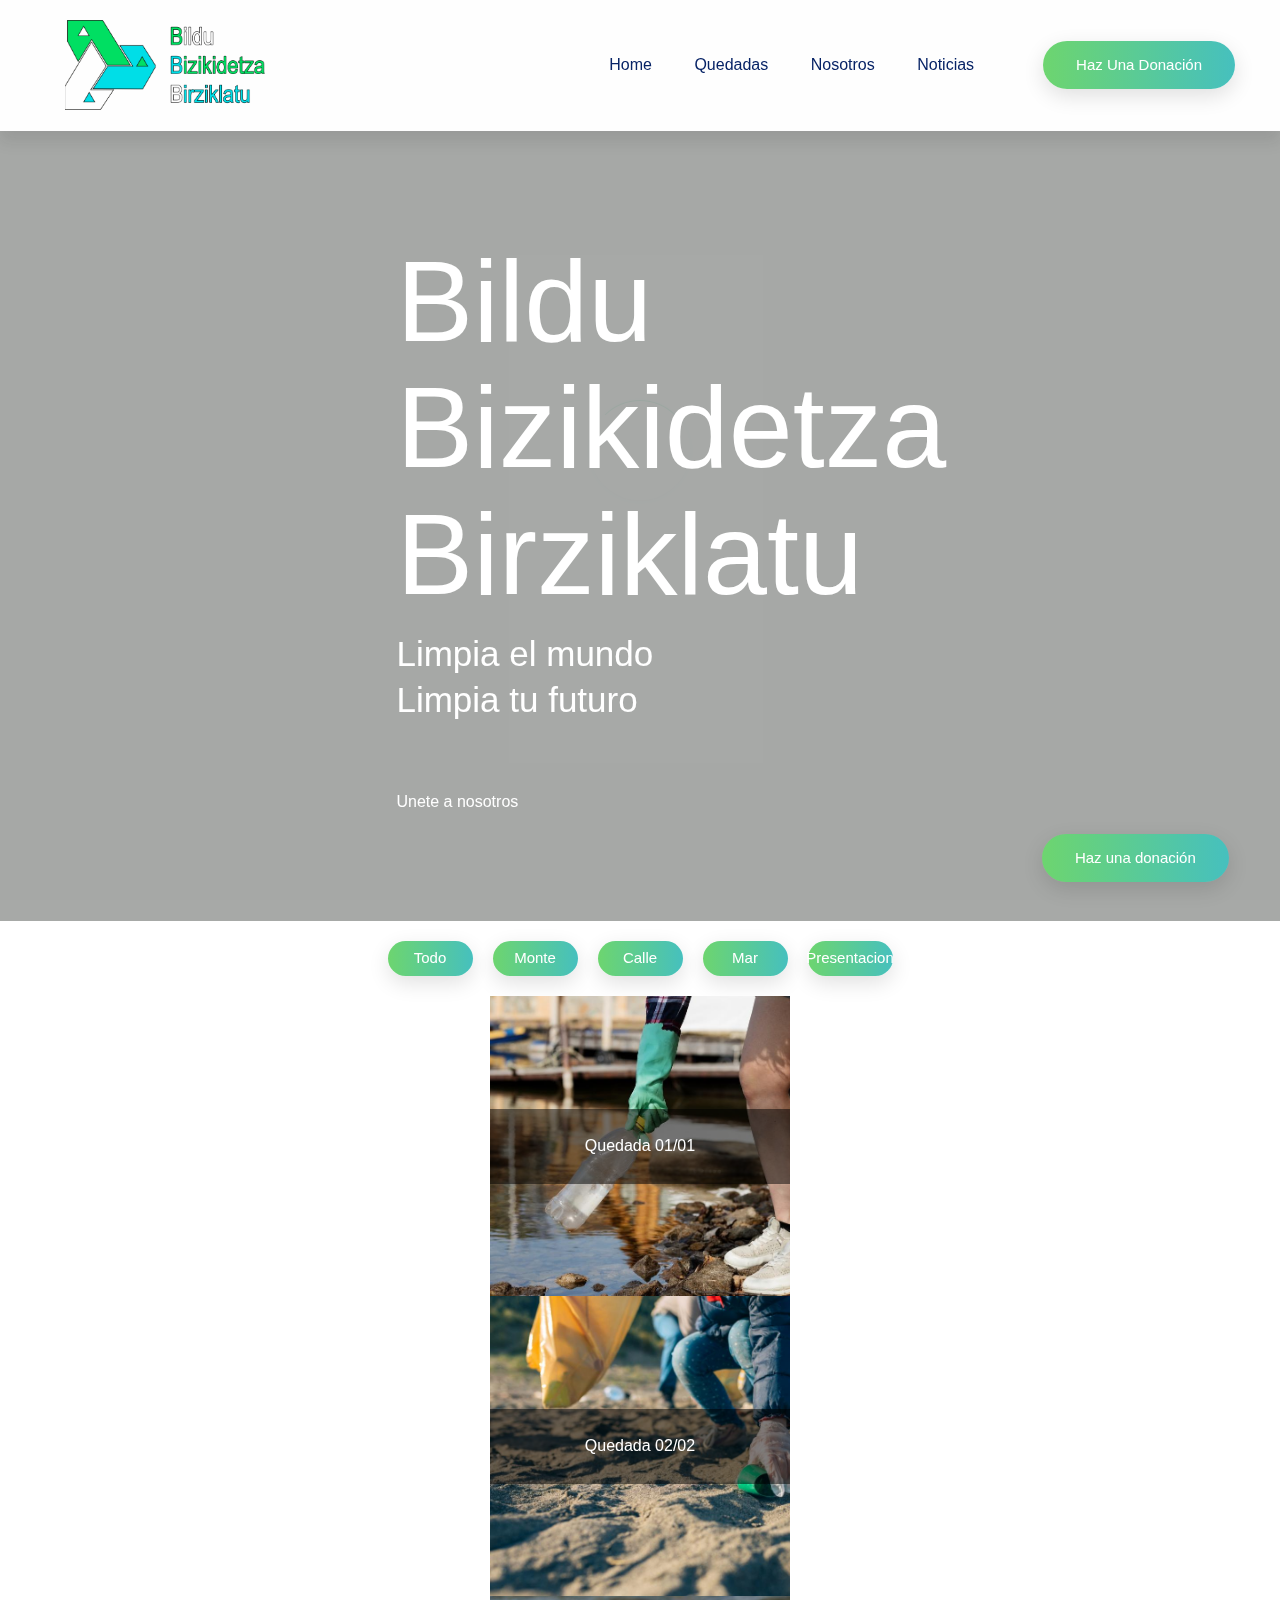
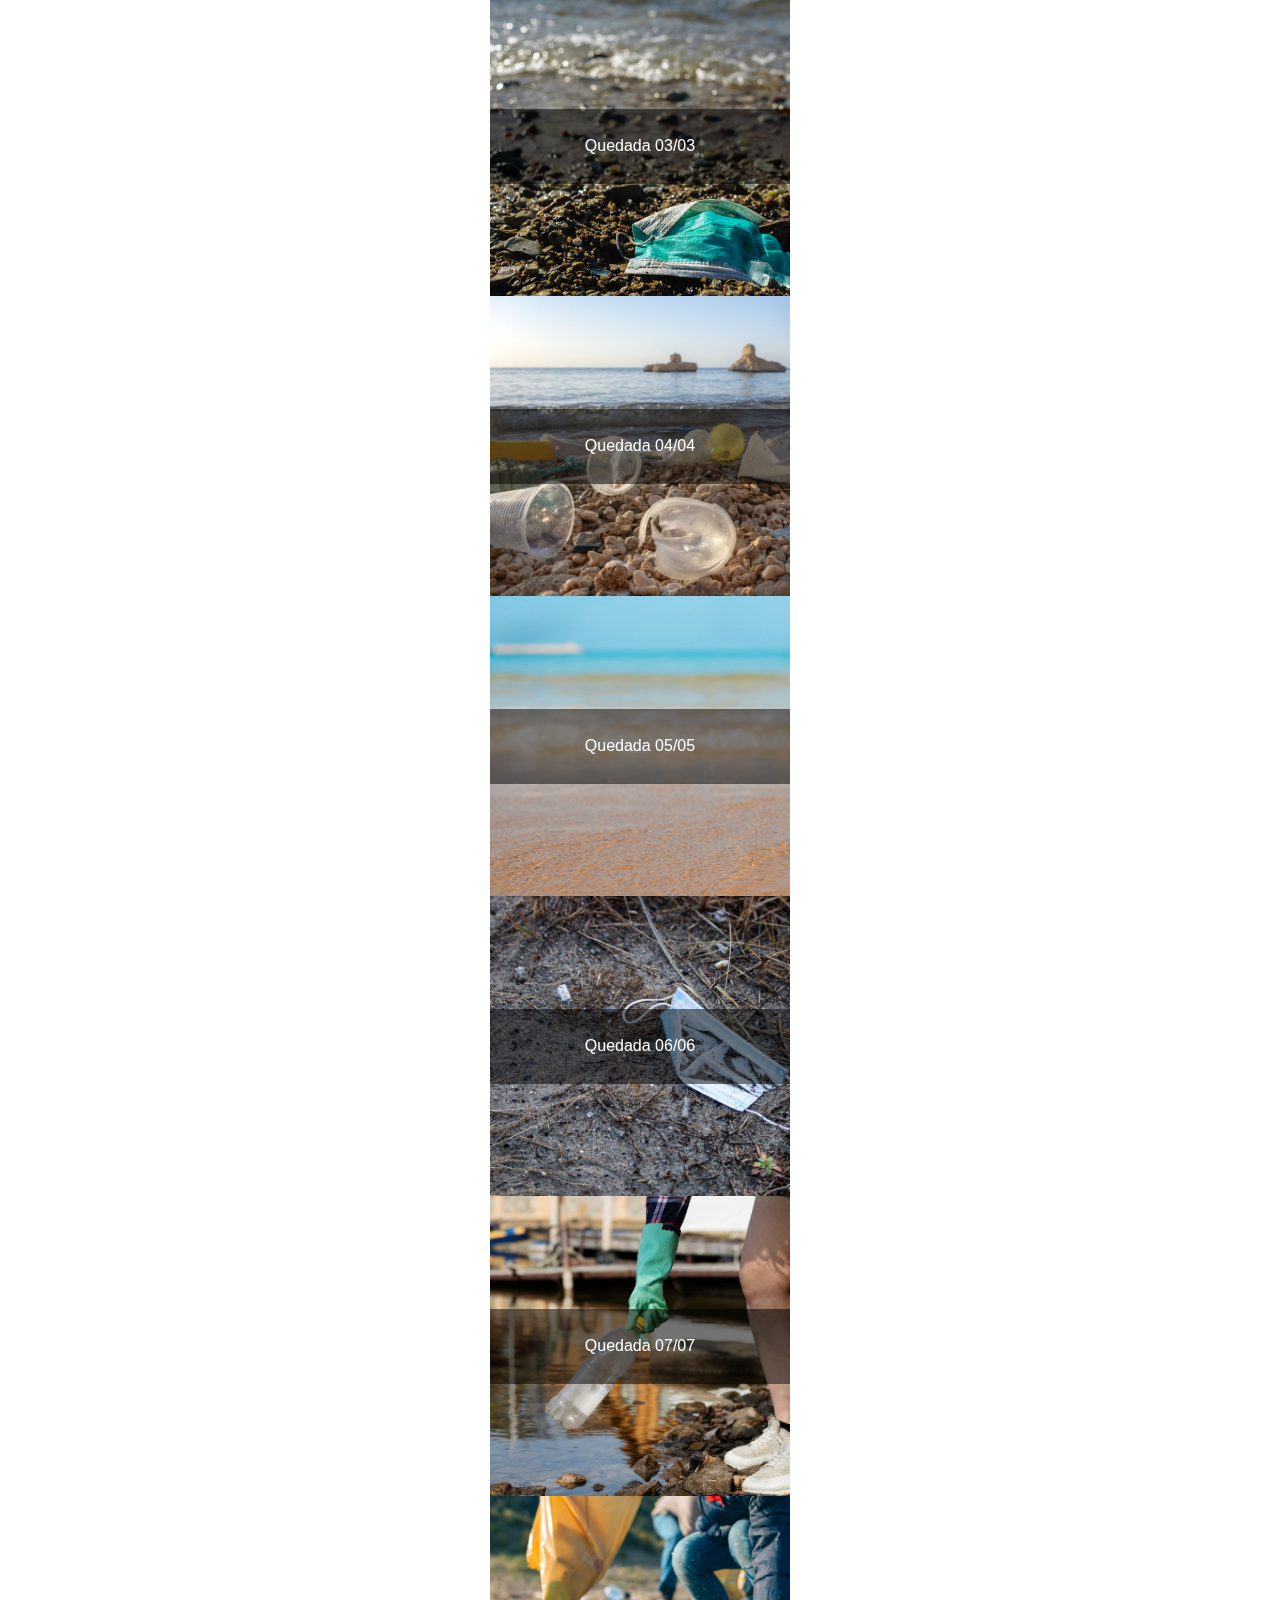
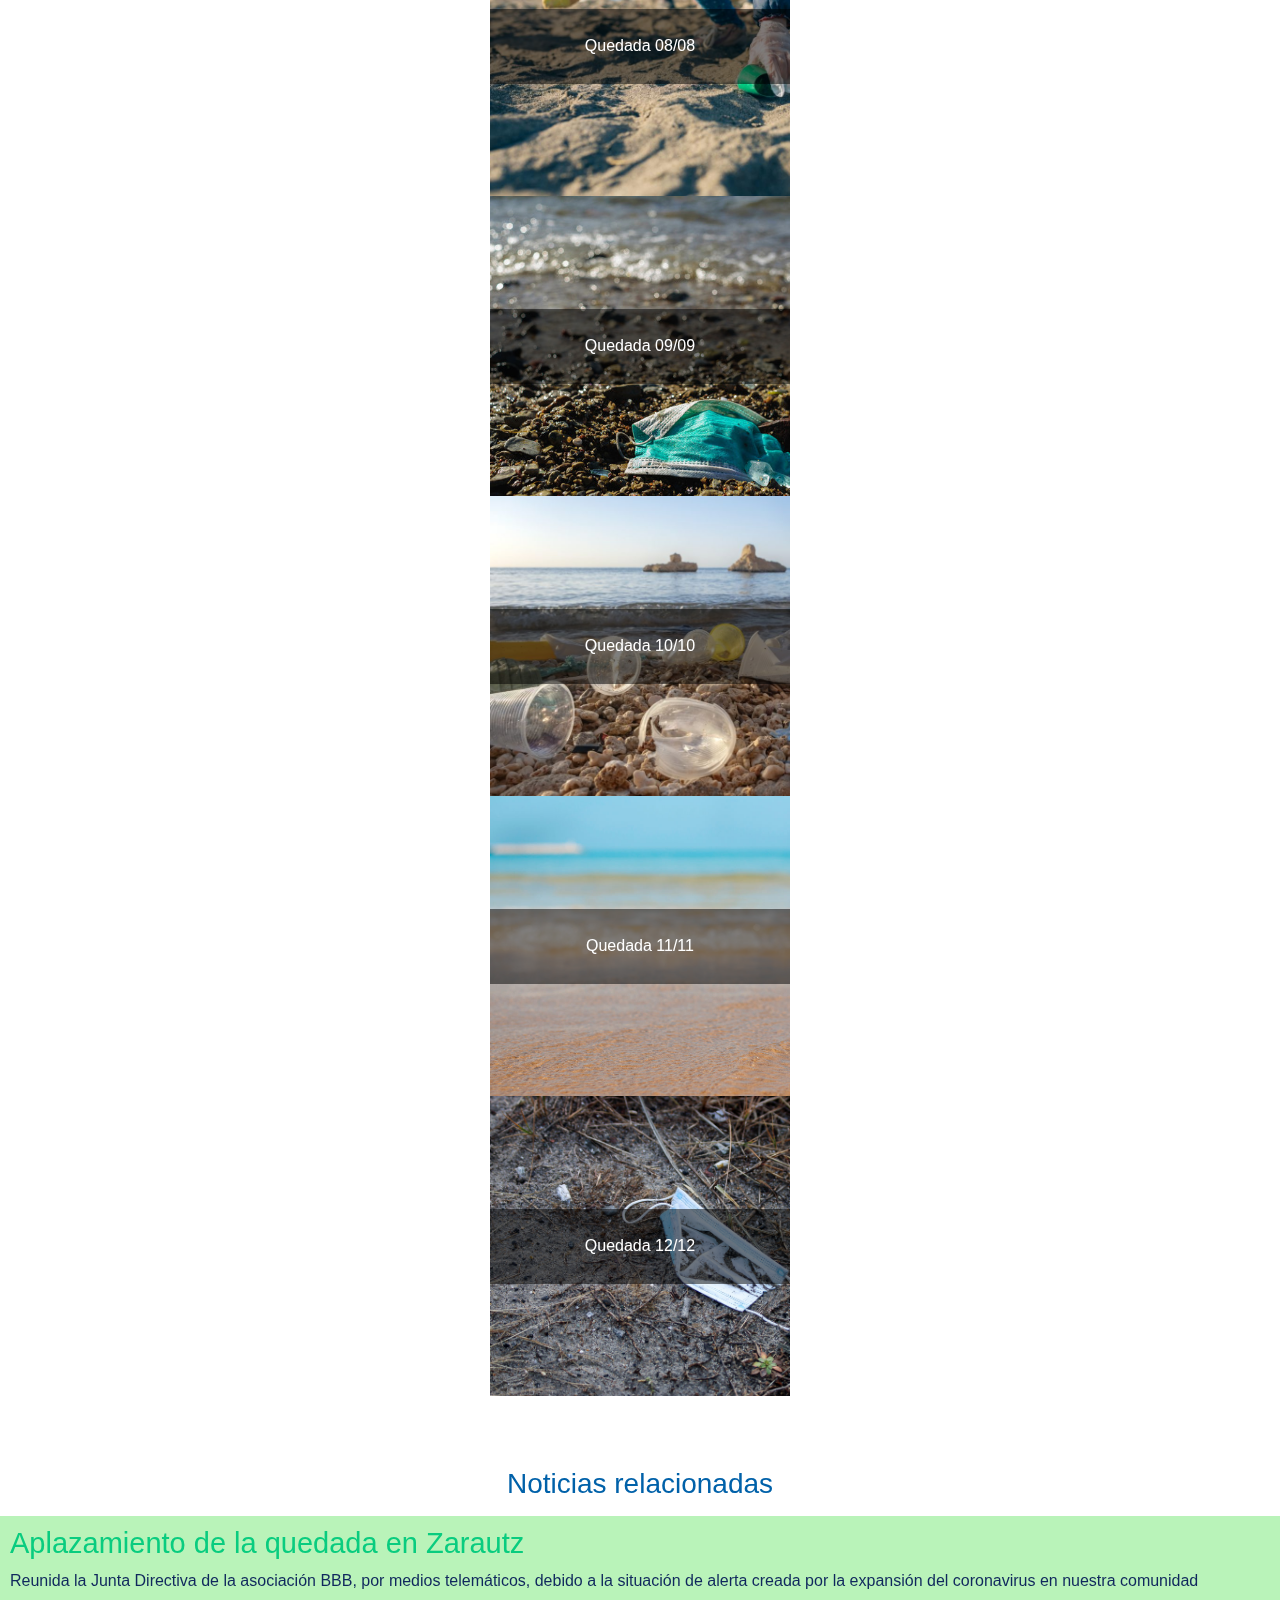
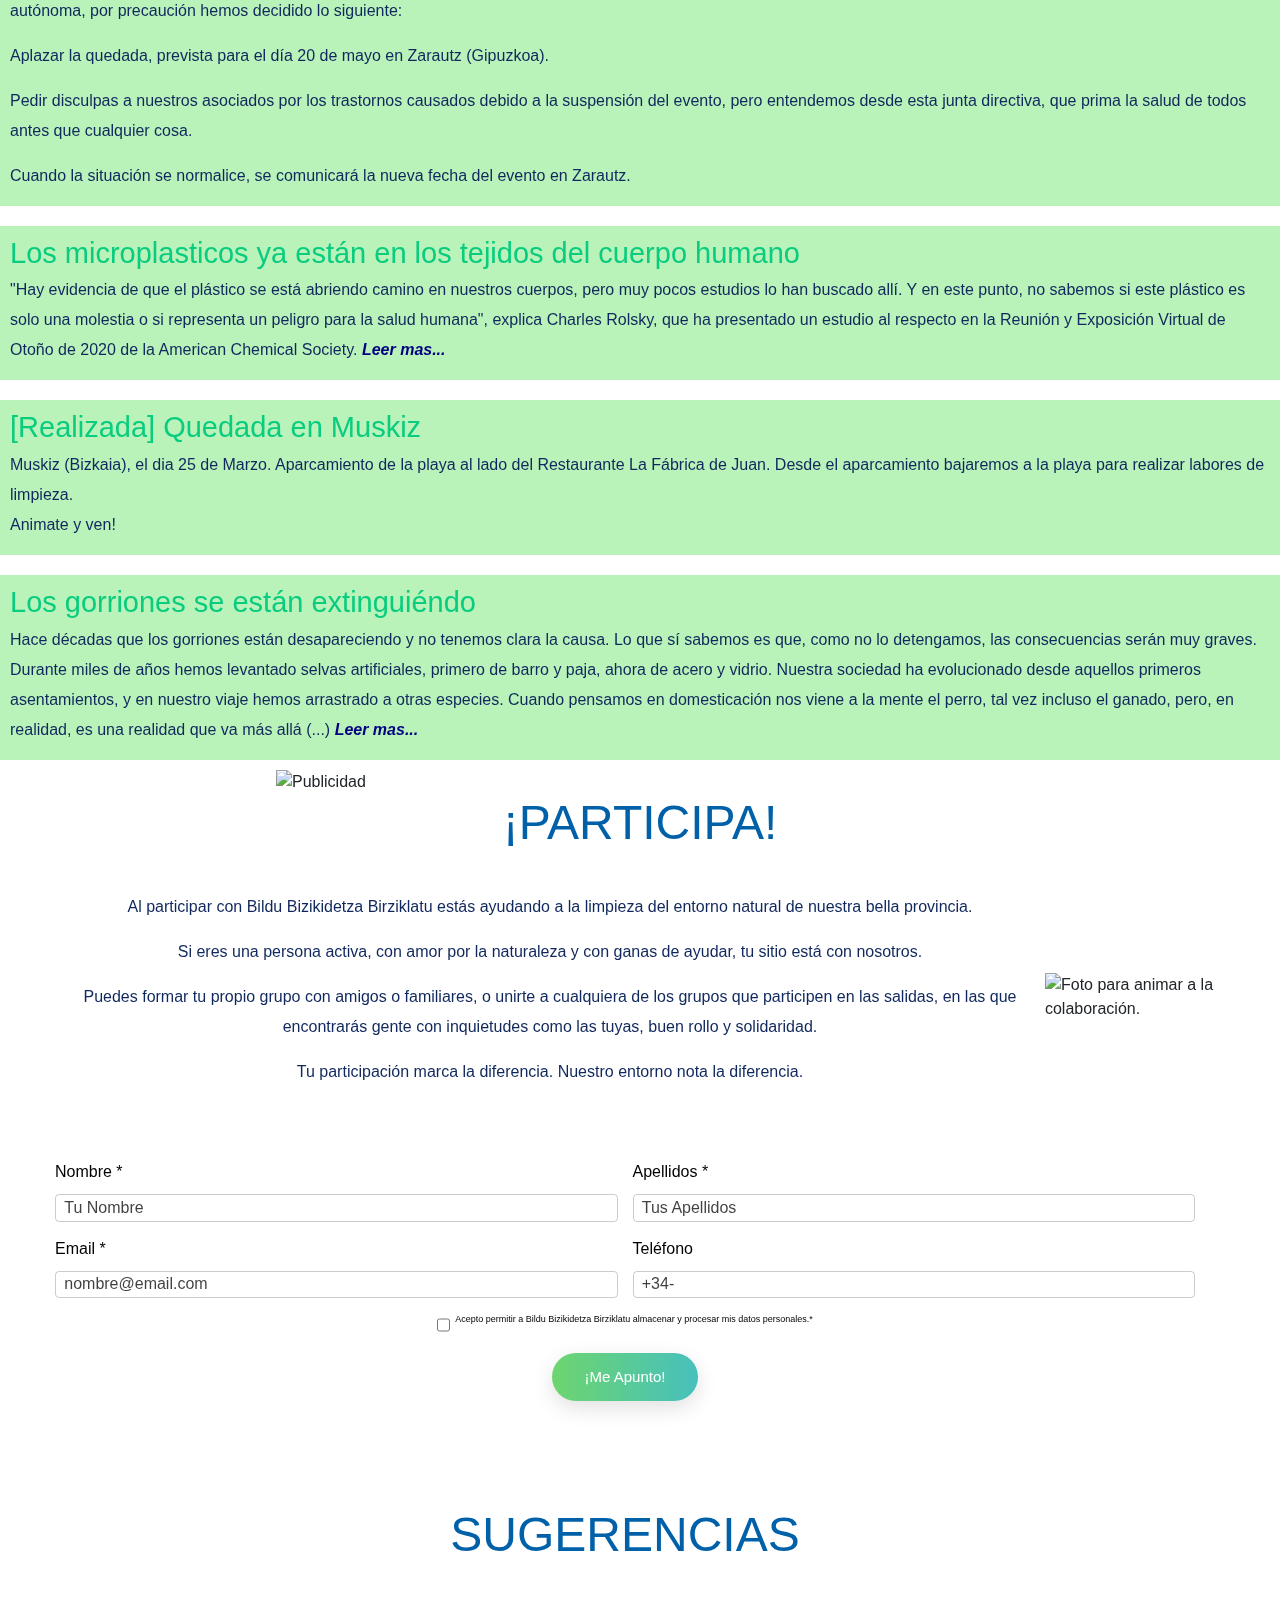
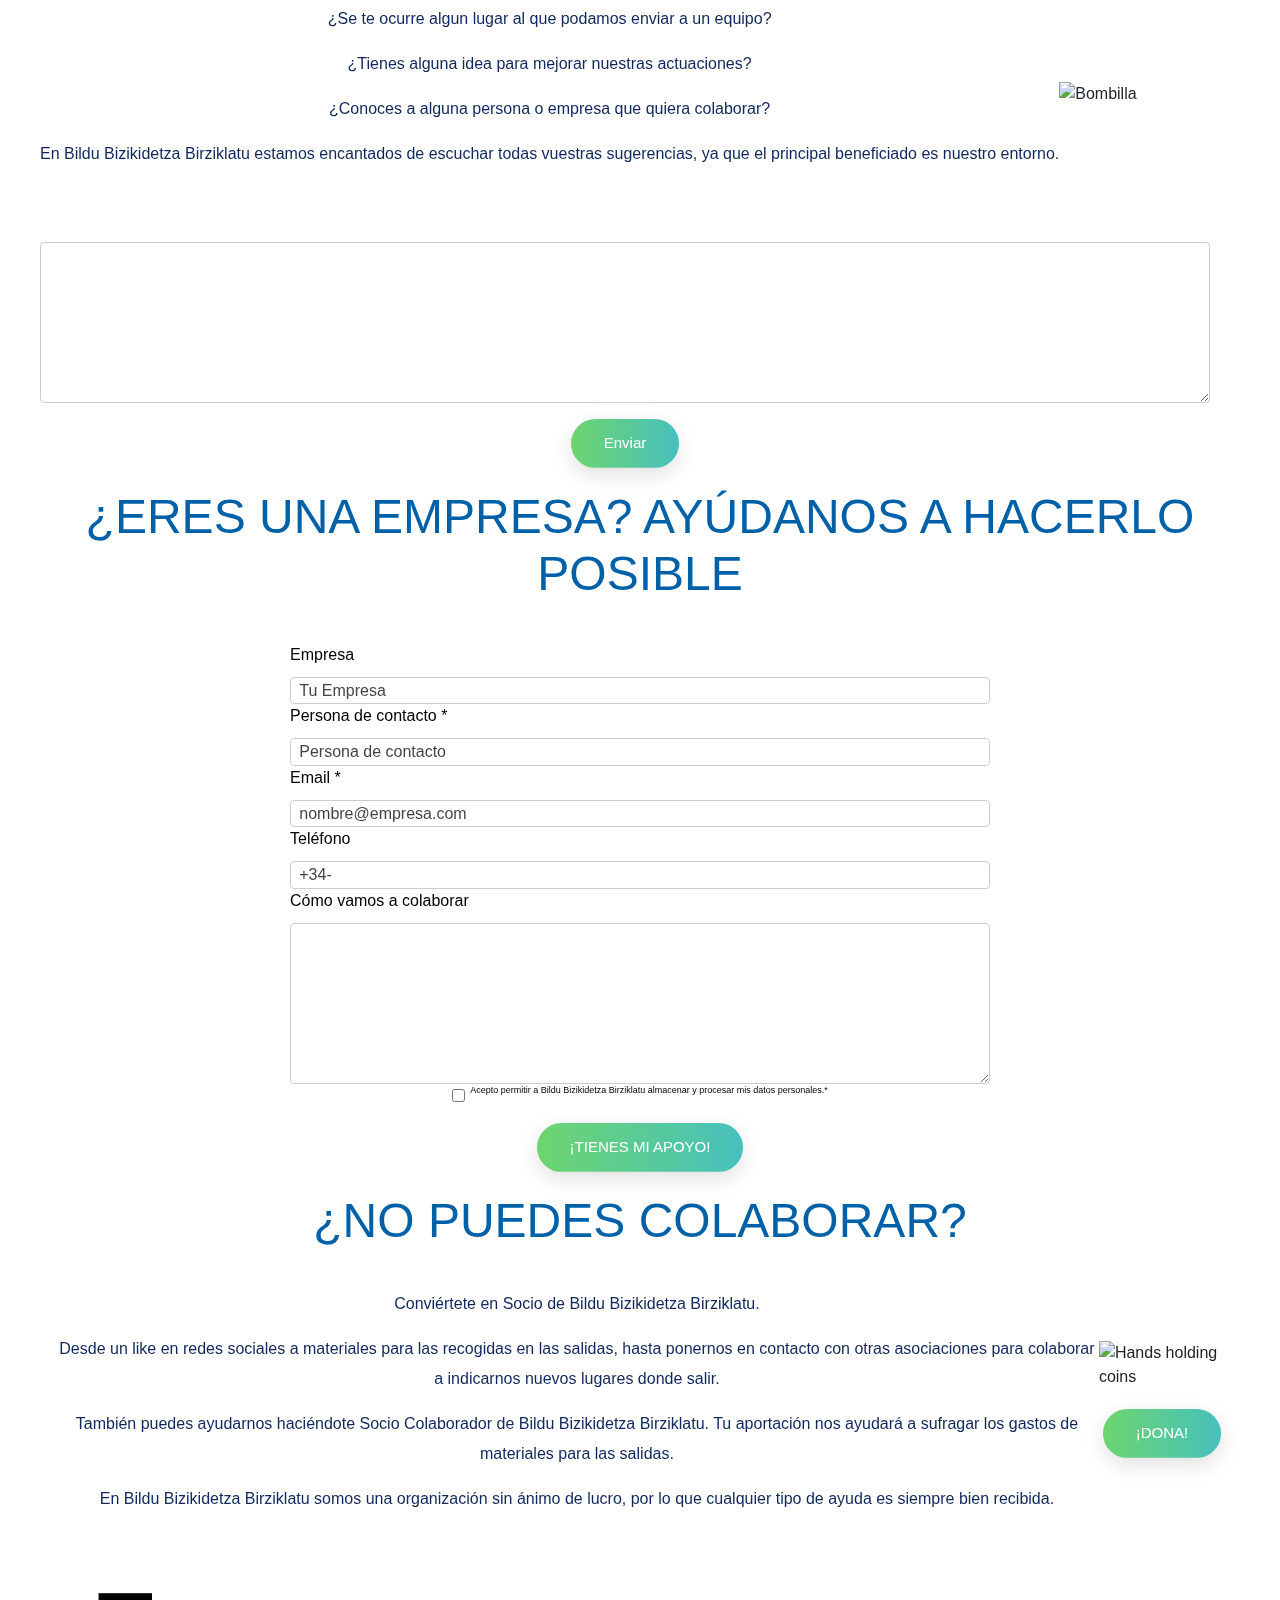
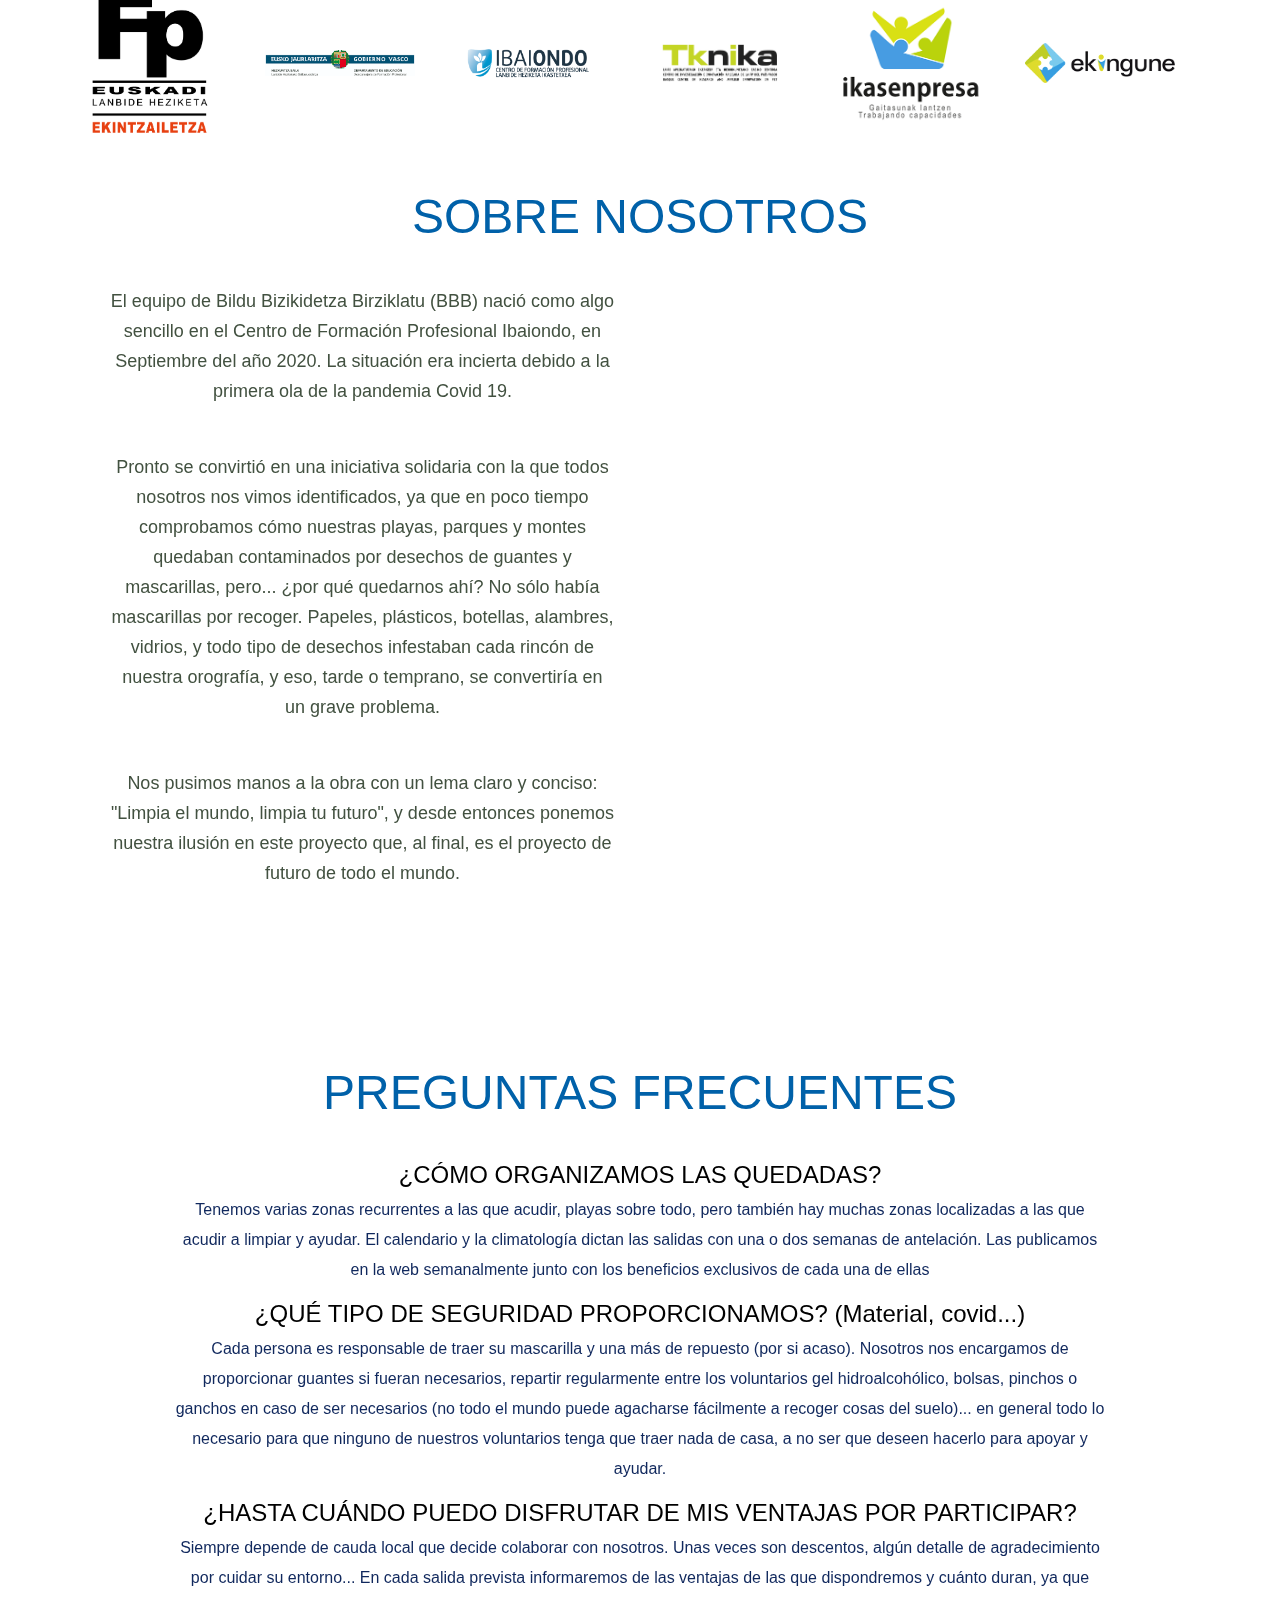
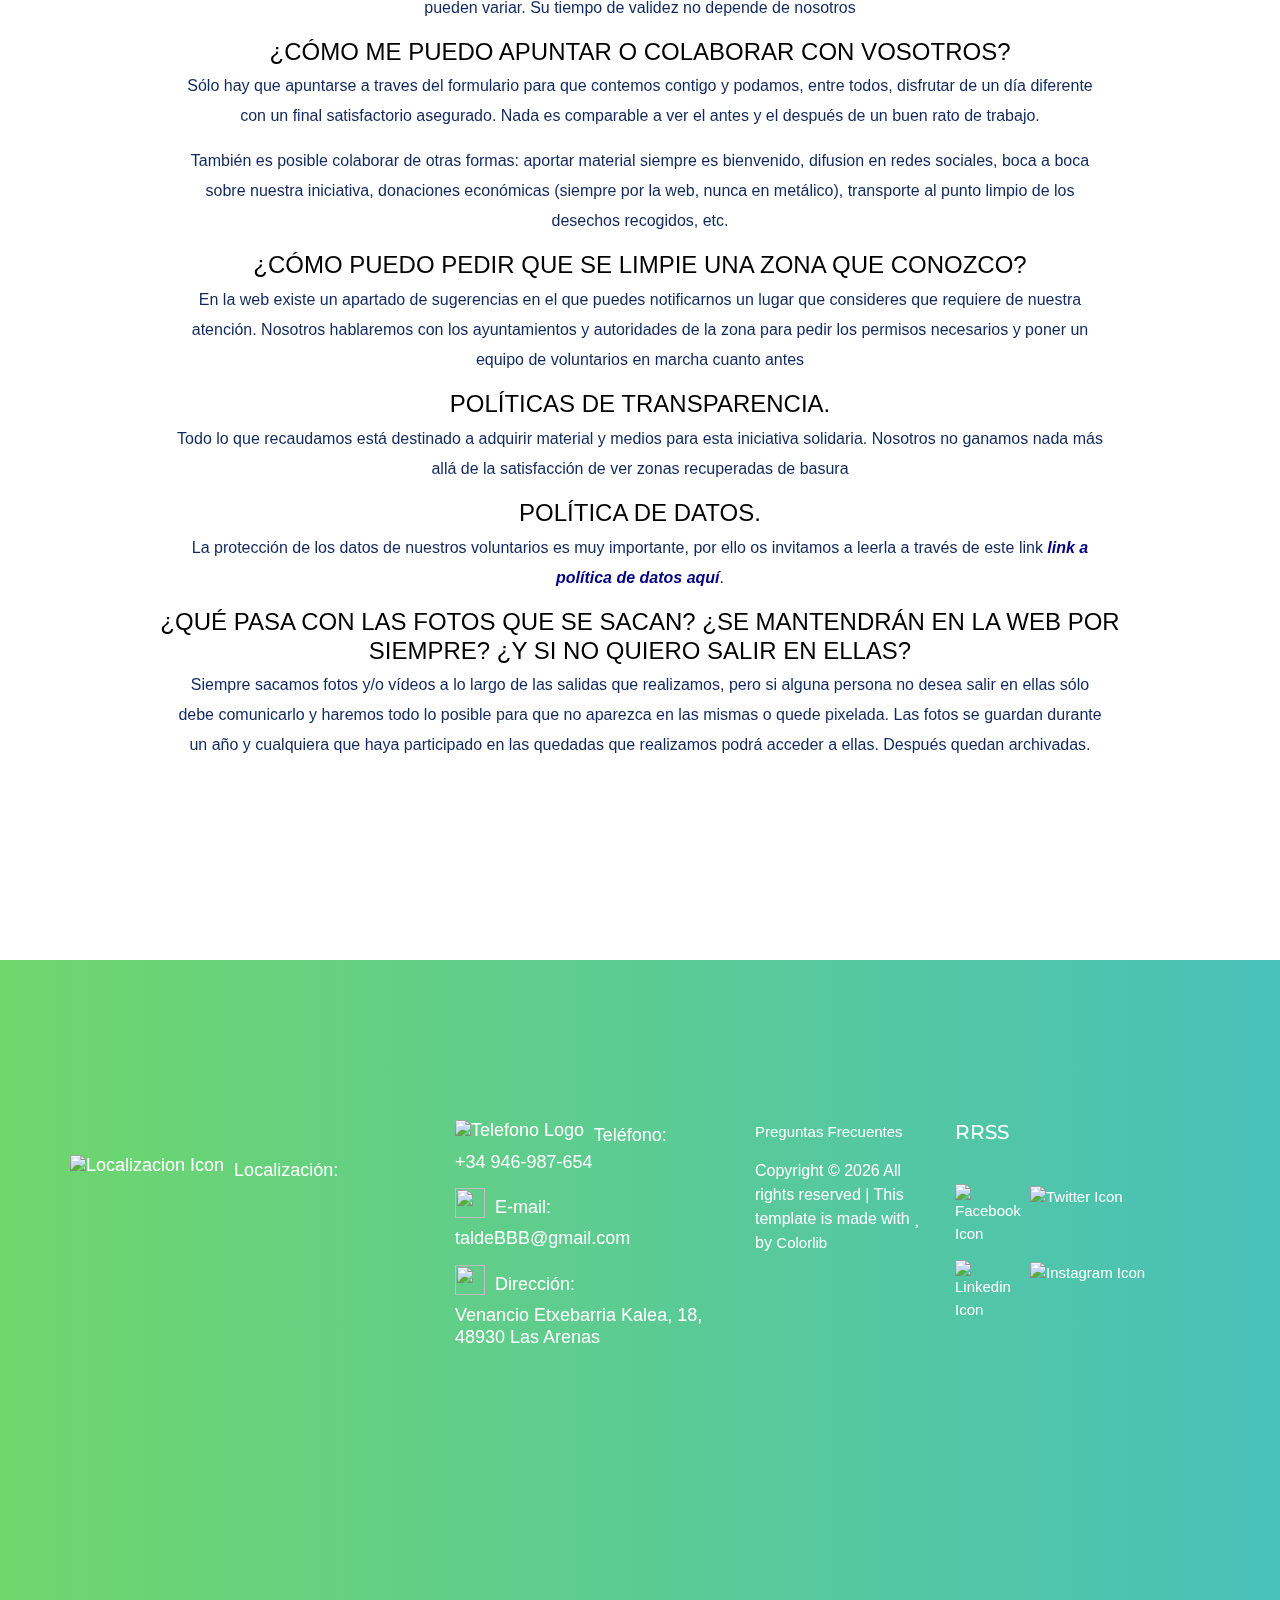
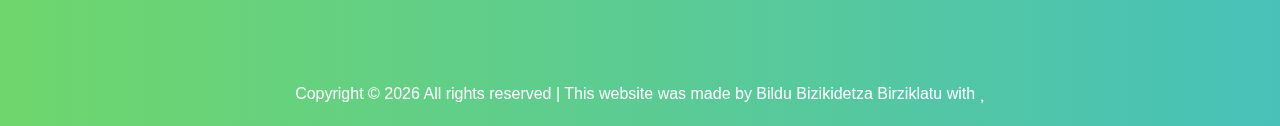
==== commit cb2703b5: "ultimos retoques Marta" ====
--- a/index.html
+++ b/index.html
@@ -1,823 +1,1029 @@
 <!DOCTYPE html>
 <html class="no-js">
-	<head>
-		<!-- Meta tags -->
-		<meta charset="utf-8" />
-		<meta http-equiv="x-ua-compatible" content="ie=edge" />
-		<meta name="description" content="Website for BilduBizikidetzaBirziklatu" />
-		<meta name="viewport" content="width=device-width, initial-scale=1" />
-
-		<!-- Fav Icon -->
-		<link rel="shortcut icon" href="./favicon.ico" type="image/x-icon" />
-		<link rel="icon" href="./favicon.ico" type="image/x-icon" />
-
-		<!-- CSS links -->
-		<link rel="stylesheet" href="./assets/css/bootstrap.min.css" />
-		<link rel="stylesheet" href="./assets/css/owl.carousel.min.css" />
-		<link rel="stylesheet" href="./assets/css/slicknav.css" />
-		<link rel="stylesheet" href="./assets/css/flaticon.css" />
-		<link rel="stylesheet" href="./assets/css/progressbar_barfiller.css" />
-		<link rel="stylesheet" href="./assets/css/gijgo.css" />
-		<link rel="stylesheet" href="./assets/css/animate.min.css" />
-		<link rel="stylesheet" href="./assets/css/animated-headline.css" />
-		<link rel="stylesheet" href="./assets/css/magnific-popup.css" />
-		<link rel="stylesheet" href="./assets/css/fontawesome-all.min.css" />
-		<link rel="stylesheet" href="./assets/css/themify-icons.css" />
-		<link rel="stylesheet" href="./assets/css/slick.css" />
-		<link rel="stylesheet" href="./assets/css/nice-select.css" />
-		<link rel="stylesheet" href="./assets/css/style.css" />
-		<link rel="stylesheet" href="./assets/gallery/css/style-gal.css" />
-		<link rel="stylesheet" href="./assets/gallery/css/tablet-gal.css" media="(min-width: 650px)" />
-		<link rel="stylesheet" href="./assets/gallery/css/desktop-gal.css" media="(min-width: 950px)" />
-		<link rel="stylesheet" href="./assets/gallery/css/desktop2-gal.css" media="(min-width: 1250px)" />
-		<link rel="stylesheet" href="./assets/patro/css/style-patro.css" />
-
-		<title>Bildu Bizikidetza Birziklatu</title>
-	</head>
-
-	<body>
-		<!-- START ACCEPT POLICIES MODAL -->
-		<div class="policy-filling-background"></div>
-		<div class="accept-policy-modal" id="acceptPolicyModal">
-			<div class="policy-modal-title">
-				<p>Politica de privacidad de datos & cookies</p>
-			</div>
-			<div class="policy-modal-content">
-				<p>Hola,</p>
-				<p>Gracias por visitar nuestra web.</p>
-				<p>Para continuar tienes que aceptar las siguientes politicas de datos.</p>
-				<form action="#" method="POST">
-					<label for="modalPoliticaDatos">
-						<input type="checkbox" name="modalPoliticaDatos" id="modalPoliticaDatos" />
-						<span class="modal-checkbox-label">He leído la <a href="./privacidad.html" target="_blank">politica de datos</a>.</span>
-					</label>
-					<label for="modalPoliticaCookies">
-						<input type="checkbox" name="modalPoliticaCookies" id="modalPoliticaCookies" />
-						<span class="modal-checkbox-label">He leído la <a href="./cookies.html" target="_blank">politica de cookies</a>.</span>
-					</label>
-				</form>
-			</div>
-			<div class="policy-modal-buttons">
-				<div id="policy-agree" class="boton-verde">Acepto las politicas</div>
-			</div>
-		</div>
-		<!-- END ACCEPT POLICIES MODAL -->
-
-		<!-- START PRELOADER -->
-		<div id="preloader-active">
-			<div class="preloader d-flex align-items-center justify-content-center">
-				<div class="preloader-inner position-relative">
-					<div class="preloader-circle"></div>
-					<div class="preloader-img pere-text">
-						<img src="assets/img/logo/loder.png" alt="" />
-					</div>
-				</div>
-			</div>
-		</div>
-		<!-- END PRELOADER -->
-
-		<!-- START HEADER -->
-		<header>
-			<div class="header-area">
-				<div class="main-header">
-					<div class="header-bottom header-sticky">
-						<div class="container-fluid">
-							<div class="row align-items-center">
-								<div class="col-xl-2 col-lg-2">
-									<div class="logo">
-										<a href="index.html">
-											<img src="assets/img/logo/BBB-full-beta.png" alt="" />
-										</a>
-									</div>
-								</div>
-								<div class="col-xl-10 col-lg-10">
-									<div class="menu-wrapper d-flex align-items-center justify-content-end">
-										<div class="main-menu d-none d-lg-block">
-											<nav>
-												<ul id="navigation">
-													<li>
-														<a href="index.html">Home</a>
-													</li>
-													<li>
-														<a href="#quedadas">Quedadas</a>
-													</li>
-													<li>
-														<a href="#">Nosotros</a>
-														<ul class="submenu">
-															<li>
-																<a href="#nosotros">Sobre nosotros</a>
-															</li>
-															<li>
-																<a href="#contacto">Contactanos</a>
-															</li>
-														</ul>
-													</li>
-													<li>
-														<a href="#noticias">Noticias</a>
-													</li>
-												</ul>
-											</nav>
-										</div>
-										<div class="header-right-btn d-none d-lg-block ml-20">
-											<a href="contact.html" class="btn header-btn">Haz una donación</a>
-										</div>
-									</div>
-								</div>
-								<div class="col-12">
-									<div class="mobile_menu d-block d-lg-none"></div>
-								</div>
-							</div>
-						</div>
-					</div>
-				</div>
-			</div>
-		</header>
-		<!-- END HEADER -->
-
-		<!-- START MAIN -->
-		<main>
-			<!-- START HERO VIDEO -->
-			<div class="slider-area position-relative">
-				<div class="slider-active dot-style slick-initialized slick-slider">
-					<div class="slick-list draggable">
-						<div class="slick-track" style="opacity: 1; width: 2543px">
-							<div
-								class="single-slider hero-overly slider-height slider-bg1 d-flex align-items-center slick-slide slick-current slick-active"
-								data-slick-index="0"
-								aria-hidden="false"
-								style="width: 2543px; position: relative; left: 0px; top: 0px; z-index: 999; opacity: 1"
-								tabindex="0"
-							>
-								<video playsinline="playsinline" autoplay="autoplay" muted="muted" loop="loop" src="./assets/img/hero/Seaview_bottle_shot.mp4"></video>
-								<div class="container">
-									<div class="row">
-										<div class="col-xl-8 col-lg-8 col-md-8 col-sm-10">
-											<div class="hero__caption">
-												<h1 data-animation="fadeInUp" data-delay=".2s" class="" style="animation-delay: 0.2s">Bildu Bizikidetza Birziklatu</h1>
-												<p data-animation="fadeInUp" data-delay=".4s" class="" style="animation-delay: 0.4s">
-													Limpia el mundo
-													<br />Limpia tu futuro
-												</p>
-												<div class="hero__btn">
-													<a href="industries.html" data-animation="fadeInUp" data-delay=".8s" class="" tabindex="0" style="animation-delay: 0.8s">Unete a nosotros</a>
-												</div>
-											</div>
-										</div>
-									</div>
-								</div>
-							</div>
-						</div>
-					</div>
-				</div>
-			</div>
-			<!-- END HERO VIDEO -->
-
-			<!-- START MEETINGS GALLERY -->
-			<div id="quedadas" class="ancla"></div>
-			<div id="contenedor-galeria">
-				<div id="contenedor-galeria-filtros">
-					<ul>
-						<div class="header-right-btn d-lg-block ml-20">
-							<a href="#" data-filter="all" class="btn header-btn"><li>Todo</li></a>
-						</div>
-						<div class="header-right-btn d-lg-block ml-20">
-							<a href="#" data-filter="monte" class="btn header-btn"><li>Monte</li></a>
-						</div>
-						<div class="header-right-btn d-lg-block ml-20">
-							<a href="#" data-filter="calle" class="btn header-btn"><li>Calle</li></a>
-						</div>
-						<div class="header-right-btn d-lg-block ml-20">
-							<a href="#" data-filter="mar" class="btn header-btn"><li>Mar</li></a>
-						</div>
-						<div class="header-right-btn d-lg-block ml-20">
-							<a href="#" data-filter="presentacion" class="btn header-btn"><li>Presentacion</li></a>
-						</div>
-					</ul>
-				</div>
-				<div id="contenedor-galeria-contenido">
-					<ul>
-						<li class="galery-content-item" data-cat="monte">
-							<a href="#">
-								<p>Quedada 01/01</p>
-							</a>
-						</li>
-						<li class="galery-content-item" data-cat="monte">
-							<a href="#">
-								<p>Quedada 02/02</p>
-							</a>
-						</li>
-						<li class="galery-content-item" data-cat="monte">
-							<a href="#">
-								<p>Quedada 03/03</p>
-							</a>
-						</li>
-
-						<li class="galery-content-item" data-cat="calle">
-							<a href="#">
-								<p>Quedada 04/04</p>
-							</a>
-						</li>
-						<li class="galery-content-item" data-cat="calle">
-							<a href="#">
-								<p>Quedada 05/05</p>
-							</a>
-						</li>
-						<li class="galery-content-item" data-cat="calle">
-							<a href="#">
-								<p>Quedada 06/06</p>
-							</a>
-						</li>
-
-						<li class="galery-content-item" data-cat="mar">
-							<a href="#">
-								<p>Quedada 07/07</p>
-							</a>
-						</li>
-						<li class="galery-content-item" data-cat="mar">
-							<a href="#">
-								<p>Quedada 08/08</p>
-							</a>
-						</li>
-						<li class="galery-content-item" data-cat="mar">
-							<a href="#">
-								<p>Quedada 09/09</p>
-							</a>
-						</li>
-
-						<li class="galery-content-item" data-cat="presentacion">
-							<a href="#">
-								<p>Quedada 10/10</p>
-							</a>
-						</li>
-						<li class="galery-content-item" data-cat="presentacion">
-							<a href="#">
-								<p>Quedada 11/11</p>
-							</a>
-						</li>
-						<li class="galery-content-item" data-cat="presentacion">
-							<a href="#">
-								<p>Quedada 12/12</p>
-							</a>
-						</li>
-					</ul>
-				</div>
-			</div>
-			<!-- END MEETINGS GALLERY -->
-
-			<!-- START NEWS -->
-			<div id="noticias" class="ancla"></div>
-			<div class="noticias-contenedor-general">
-				
-				<div class="noticias-contenedor">
-					<h2 class="titulo">Noticias relacionadas</h2>
-					<div class="noticia">
-						<img src="assets/img/blog/furgoneta-kHTH-U80853890216q4E-624x385@Diario Vasco.jpg" alt="" />
-						<div class="contenido-noticias">
-							<h3>Aplazamiento de la quedada en Zarautz</h3>
-							<p>
-								Reunida la Junta Directiva de la asociación BBB, por medios telemáticos, debido a la situación de alerta creada por la expansión del coronavirus en nuestra comunidad autónoma, por
-								precaución hemos decidido lo siguiente:
-							</p>
-							<p>Aplazar la quedada, prevista para el día 20 de mayo en Zarautz (Gipuzkoa).</p>
-							<p>
-								Pedir disculpas a nuestros asociados por los trastornos causados debido a la suspensión del evento, pero entendemos desde esta junta directiva, que prima la salud de todos antes que
-								cualquier cosa.
-							</p>
-
-							<p>Cuando la situación se normalice, se comunicará la nueva fecha del evento en Zarautz.</p>
-						</div>
-					</div>
-					<div class="noticia">
-						<img src="assets/img/blog/HRHS_186.jpg" alt="" />
-						<div class="contenido-noticias">
-							<h3>Los microplasticos ya están en los tejidos del cuerpo humano</h3>
-							<p>
-								"Hay evidencia de que el plástico se está abriendo camino en nuestros cuerpos, pero muy pocos estudios lo han buscado allí. Y en este punto, no sabemos si este plástico es solo una
-								molestia o si representa un peligro para la salud humana", explica Charles Rolsky, que ha presentado un estudio al respecto en la Reunión y Exposición Virtual de Otoño de 2020 de la
-								American Chemical Society.
-								<a class="linkA" href="https://www.ecoticias.com/residuos-reciclaje/204272/microplasticos-estan-tejidos-cuerpo-humano">Leer mas...</a>
-							</p>
-						</div>
-					</div>
-					<div class="noticia">
-						<img src="assets/img/blog/DSC08361 [1600x1200].JPG" alt="" />
-						<div class="contenido-noticias">
-							<h3>[Realizada] Quedada en Muskiz</h3>
-							<p>
-								Muskiz (Bizkaia), el dia 25 de Marzo. Aparcamiento de la playa al lado del Restaurante La Fábrica de Juan. Desde el aparcamiento bajaremos a la playa para realizar labores de
-								limpieza.<br />
-								Animate y ven!
-							</p>
-						</div>
-					</div>
-					<div class="noticia">
-						<img src="assets/img/blog/meneame-media-link-3264774.jpeg" alt="" />
-						<div class="contenido-noticias">
-							<h3>Los gorriones se están extinguiéndo</h3>
-							<p>
-								Hace décadas que los gorriones están desapareciendo y no tenemos clara la causa. Lo que sí sabemos es que, como no lo detengamos, las consecuencias serán muy graves. Durante miles de
-								años hemos levantado selvas artificiales, primero de barro y paja, ahora de acero y vidrio. Nuestra sociedad ha evolucionado desde aquellos primeros asentamientos, y en nuestro viaje
-								hemos arrastrado a otras especies. Cuando pensamos en domesticación nos viene a la mente el perro, tal vez incluso el ganado, pero, en realidad, es una realidad que va más allá (...)
-								<a class="linkA" href="https://www.larazon.es/ciencia/20200308/7unm2zlhhjhiribvmryqmwlwyi.html">Leer mas...</a>
-							</p>
-						</div>
-					</div>
-				</div>
-			</div>
-			<!-- END NEWS -->
-
-			<!-- START AD BLOCK -->
-			<div>
-				<img src="assets/img/gallery/Organic Fruits Rectangular Advertisement.png" class="publicidad" alt="Publicidad" />
-			</div>
-			<!-- END AD BLOCK -->
-
-			<!-- START TAKE PART -->
-			<div id="contacto" class="ancla"></div>
-			<div class="content-wrapper-full-width">
-				<div class="container">
-					<div class="section-tittle text-center">
-						<h2 class="titulo">¡PARTICIPA!</h2>
-					</div>
-					<div class="dflex mb5 jcc">
-						<div class="asc taligncenter">
-							<p>Al participar con Bildu Bizikidetza Birziklatu estás ayudando a la limpieza del entorno natural de nuestra bella provincia.</p>
-							<p>Si eres una persona activa, con amor por la naturaleza y con ganas de ayudar, tu sitio está con nosotros.</p>
-							<p>
-								Puedes formar tu propio grupo con amigos o familiares, o unirte a cualquiera de los grupos que participen en las salidas, en las que encontrarás gente con inquietudes como las tuyas,
-								buen rollo y solidaridad.
-							</p>
-							<p>Tu participación marca la diferencia. Nuestro entorno nota la diferencia.</p>
-						</div>
-						<div class="asc">
-							<img src="assets/img/coop.jpg" class="fotocoop" alt="Foto para animar a la colaboración." />
-						</div>
-					</div>
-					<form method="POST" action="#">
-						<div class="fields">
-							<div class="field half">
-								<label for="name" class="fsize talign">Nombre *</label>
-								<input type="text" name="name" id="name" placeholder="Tu Nombre" required />
-							</div>
-							<div class="field half">
-								<label for="apellido" class="fsize talign">Apellidos *</label>
-								<input type="text" name="apellidos" id="apellidos" placeholder="Tus Apellidos" required />
-							</div>
-							<div class="field half">
-								<label for="email" class="fsize talign">Email *</label>
-								<input type="email" name="email" id="emailFormTakePart" placeholder="nombre@email.com" required />
-							</div>
-							<div class="field half">
-								<label for="telefono" class="fsize talign">Teléfono</label>
-								<input type="tel" name="telefono" id="telefonoFormTakePart" placeholder="+34-" class="w100" />
-							</div>
-							<br />
-							<br />
-							<div class="field mb-90">
-								<div class="fbxrow">
-									<input type="checkbox" id="lpdFormTakePart" value="acepto" name="chklpd" required />
-									<label for="chklpd" class="lbllpd">Acepto permitir a Bildu Bizikidetza Birziklatu almacenar y procesar mis datos personales.*</label>
-								</div>
-								<ul class="actions special">
-									<li class="taligncenter">
-										<input class="boton-verde" type="submit" name="submit" value="¡Me Apunto!" />
-									</li>
-								</ul>
-							</div>
-							<br />
-							<br />
-							<div class="field">
-								<div class="section-tittle text-center">
-									<h2 class="titulo">SUGERENCIAS</h2>
-								</div>
-							</div>
-							<div class="dflex mb5 jcc">
-								<div class=" asc taligncenter">
-									<p>¿Se te ocurre algun lugar al que podamos enviar a un equipo?</p>
-									<p>¿Tienes alguna idea para mejorar nuestras actuaciones?</p>
-									<p>¿Conoces a alguna persona o empresa que quiera colaborar?</p>
-									<p>En Bildu Bizikidetza Birziklatu estamos encantados de escuchar todas vuestras sugerencias, ya que el principal beneficiado es nuestro entorno.</p>
-								</div>
-								<div class="asc">
-									<img src="assets/img/sugiere.jpg" class="fotocoop" alt="Bombilla" />
-								</div>
-							</div>
-							<textarea name="message" id="message" rows="6"></textarea>
-							<ul class="actions special">
-								<li class="taligncenter">
-									<input class="boton-verde" type="submit" name="submit" value="Enviar" />
-								</li>
-							</ul>
-						</div>
-					</form>
-				</div>
-			</div>
-			<!-- END TAKE PART -->
-
-			<!-- START HELP US COMPANY -->
-			<div class="content-wrapper-full-width">
-				<div class="container">
-					<div class="section-tittle text-center">
-						<h2 class="titulo">¿ERES UNA EMPRESA? AYÚDANOS A HACERLO POSIBLE</h2>
-					</div>
-					<form method="POST" action="#">
-						<div class="fields sugerencias">
-							<label for="nempresa" class="fsize talign">Empresa</label>
-							<input type="text" name="nempresa" id="nempresa" placeholder="Tu Empresa" />
-							<label for="contacto" class="fsize talign">Persona de contacto *</label>
-							<input type="text" name="contacto" id="contacto" placeholder="Persona de contacto" required />
-							<label for="email" class="fsize talign">Email *</label>
-							<input type="email" name="email" id="emailFormCompany" placeholder="nombre@empresa.com" required />
-							<label for="telefono" class="fsize talign">Teléfono</label>
-							<input type="tel" name="telefono" id="telefonoFormCompany" placeholder="+34-" class="w100" />
-							<label for="modocol" class="fsize">Cómo vamos a colaborar</label>
-							<textarea name="message" id="modocol" rows="6"></textarea>
-						</div>
-						<div class="field mb-90">
-							<div class="fbxrow">
-								<input type="checkbox" id="lpdFormCompany" value="acepto" name="chklpd" required />
-								<label for="chklpd" class="lbllpd">Acepto permitir a Bildu Bizikidetza Birziklatu almacenar y procesar mis datos personales.*</label>
-							</div>
-							<ul class="actions special">
-								<li class="taligncenter">
-									<input class="boton-verde" type="submit" name="submit" value="¡TIENES MI APOYO!" />
-								</li>
-							</ul>
-						</div>
-					</form>
-				</div>
-			</div>
-			<!-- END HELP US COMPANY -->
-
-			<!-- START HELP US INDIVIDUAL -->
-			<div class="content-wrapper-full-width">
-				<div class="container">
-					<div class="section-tittle text-center">
-						<h2 class="titulo">¿NO PUEDES COLABORAR?</h2>
-					</div>
-					<div class="dflex mb5 jcc">
-						<div class=" taligncenter">
-							<p>Conviértete en Socio de Bildu Bizikidetza Birziklatu.</p>
-							<p>
-								Desde un like en redes sociales a materiales para las recogidas en las salidas, hasta ponernos en contacto con otras asociaciones para colaborar a indicarnos nuevos lugares donde
-								salir.
-							</p>
-							<p>También puedes ayudarnos haciéndote Socio Colaborador de Bildu Bizikidetza Birziklatu. Tu aportación nos ayudará a sufragar los gastos de materiales para las salidas.</p>
-							<p>En Bildu Bizikidetza Birziklatu somos una organización sin ánimo de lucro, por lo que cualquier tipo de ayuda es siempre bien recibida.</p>
-						</div>
-						<div class=" asc">
-							<img src="assets/img/dona.jpg" class="fotocoop" alt="Hands holding coins" />
-							<form method="POST" action="#" class="taligncenter">
-								<input class="boton-verde margin-top-colaborar" type="button" name="colabora" id="colabora" value="¡DONA!" />
-							</form>
-						</div>
-					</div>
-				</div>
-			</div>
-			<!-- END HELP US INDIVIDUAL -->
-
-			<!-- START SPONSOR DRAG LIST -->
-			<div id="patrocionadores-container" class="container">
-				<section class="customer-logos slider">
-					<div class="slide patro-div-style">
-						<img src="./assets/img/patro/FP Ekintzailetza.png" />
-					</div>
-					<div class="slide patro-div-style">
-						<img src="./assets/img/patro/GV EJ.jpg" />
-					</div>
-					<div class="slide patro-div-style">
-						<img src="./assets/img/patro/Ibaiondo Euskera-Castellano.png" />
-					</div>
-					<div class="slide patro-div-style">
-						<img src="./assets/img/patro/logo-vector-tknika.jpg" />
-					</div>
-					<div class="slide patro-div-style">
-						<img src="./assets/img/patro/Ikasenpresa.jpg" />
-					</div>
-					<div class="slide patro-div-style">
-						<img src="./assets/img/patro/logo-ekingune.png" />
-					</div>
-				</section>
-			</div>
-			<!-- END SPONSOR DRAG LIST -->
-
-			<!-- START ABOUT US -->
-			<div id="nosotros"class="ancla"></div>
-			<div class="content-wrapper-full-width support-company-area">
-				<div class="container">
-					<div class="section-tittle text-center">
-						<h2 class="titulo">SOBRE NOSOTROS</h2>
-					</div>
-					<div class="support-wrapper align-items-center">
-						<div class="left-content">
-							<div class="support-caption taligncenter">
-								<p class="pera-top">
-									El equipo de Bildu Bizikidetza Birziklatu (BBB) nació como algo sencillo en el Centro de Formación Profesional Ibaiondo, en Septiembre del año 2020. La situación era incierta debido
-									a la primera ola de la pandemia Covid 19.
-								</p>
-								<p class="pera-top">
-									Pronto se convirtió en una iniciativa solidaria con la que todos nosotros nos vimos identificados, ya que en poco tiempo comprobamos cómo nuestras playas, parques y montes quedaban
-									contaminados por desechos de guantes y mascarillas, pero... ¿por qué quedarnos ahí? No sólo había mascarillas por recoger. Papeles, plásticos, botellas, alambres, vidrios, y todo
-									tipo de desechos infestaban cada rincón de nuestra orografía, y eso, tarde o temprano, se convertiría en un grave problema.
-								</p>
-								<p class="pera-top">
-									Nos pusimos manos a la obra con un lema claro y conciso: "Limpia el mundo, limpia tu futuro", y desde entonces ponemos nuestra ilusión en este proyecto que, al final, es el proyecto
-									de futuro de todo el mundo.
-								</p>
-							</div>
-						</div>
-						<div class="right-content">
-							<!-- img -->
-							<div class="right-img">
-								<img src="assets/img/gallery/teamwork.jpg" alt="" />
-							</div>
-						</div>
-					</div>
-				</div>
-			</div>
-			<!-- END ABOUT US -->
-
-			<!-- START FAQ -->
-			<div id="faq"class="ancla"></div>
-			<div class="our-cases-area section-padding30">
-				<div class="container">
-					<div class="row justify-content-center">
-						<div class="col-xl-10 col-lg-10">
-							<!-- Section Tittle -->
-							<div class="section-tittle text-center mb-80">
-								<h2 class="titulo">PREGUNTAS FRECUENTES</h2>
-								<h3 class="faqh3">¿CÓMO ORGANIZAMOS LAS QUEDADAS?</h3>
-
-								<p class="pl-20 pr-20">
-									Tenemos varias zonas recurrentes a las que acudir, playas sobre todo, pero también hay muchas zonas localizadas a las que acudir a limpiar y ayudar. El calendario y la climatología
-									dictan las salidas con una o dos semanas de antelación. Las publicamos en la web semanalmente junto con los beneficios exclusivos de cada una de ellas
-								</p>
-								<h3 class="faqh3">¿QUÉ TIPO DE SEGURIDAD PROPORCIONAMOS? (Material, covid...)</h3>
-								<p class="pl-20 pr-20">
-									Cada persona es responsable de traer su mascarilla y una más de repuesto (por si acaso). Nosotros nos encargamos de proporcionar guantes si fueran necesarios, repartir regularmente
-									entre los voluntarios gel hidroalcohólico, bolsas, pinchos o ganchos en caso de ser necesarios (no todo el mundo puede agacharse fácilmente a recoger cosas del suelo)... en general
-									todo lo necesario para que ninguno de nuestros voluntarios tenga que traer nada de casa, a no ser que deseen hacerlo para apoyar y ayudar.
-								</p>
-								<h3 class="faqh3">¿HASTA CUÁNDO PUEDO DISFRUTAR DE MIS VENTAJAS POR PARTICIPAR?</h3>
-								<p class="pl-20 pr-20">
-									Siempre depende de cauda local que decide colaborar con nosotros. Unas veces son descentos, algún detalle de agradecimiento por cuidar su entorno... En cada salida prevista
-									informaremos de las ventajas de las que dispondremos y cuánto duran, ya que pueden variar. Su tiempo de validez no depende de nosotros
-								</p>
-								<h3 class="faqh3">¿CÓMO ME PUEDO APUNTAR O COLABORAR CON VOSOTROS?</h3>
-								<p class="pl-20 pr-20">
-									Sólo hay que apuntarse a traves del formulario para que contemos contigo y podamos, entre todos, disfrutar de un día diferente con un final satisfactorio asegurado. Nada es
-									comparable a ver el antes y el después de un buen rato de trabajo.
-								</p>
-								<p class="pl-20 pr-20">
-									También es posible colaborar de otras formas: aportar material siempre es bienvenido, difusion en redes sociales, boca a boca sobre nuestra iniciativa, donaciones económicas (siempre
-									por la web, nunca en metálico), transporte al punto limpio de los desechos recogidos, etc.
-								</p>
-								<h3 class="faqh3">¿CÓMO PUEDO PEDIR QUE SE LIMPIE UNA ZONA QUE CONOZCO?</h3>
-								<p class="pl-20 pr-20">
-									En la web existe un apartado de sugerencias en el que puedes notificarnos un lugar que consideres que requiere de nuestra atención. Nosotros hablaremos con los ayuntamientos y
-									autoridades de la zona para pedir los permisos necesarios y poner un equipo de voluntarios en marcha cuanto antes
-								</p>
-								<h3 class="faqh3">POLÍTICAS DE TRANSPARENCIA.</h3>
-								<p class="pl-20 pr-20">
-									Todo lo que recaudamos está destinado a adquirir material y medios para esta iniciativa solidaria. Nosotros no ganamos nada más allá de la satisfacción de ver zonas recuperadas de
-									basura
-								</p>
-								<h3 class="faqh3">POLÍTICA DE DATOS.</h3>
-								<p class="pl-20 pr-20">
-									La protección de los datos de nuestros voluntarios es muy importante, por ello os invitamos a leerla a través de este link
-									<a class="linkA" href="./privacidad.html" target="_blank">POLÍTICA DE DATOS</a>.
-								</p>
-								<h3 class="faqh3">¿QUÉ PASA CON LAS FOTOS QUE SE SACAN? ¿SE MANTENDRÁN EN LA WEB POR SIEMPRE? ¿Y SI NO QUIERO SALIR EN ELLAS?</h3>
-								<p class="pl-20 pr-20">
-									Siempre sacamos fotos y/o vídeos a lo largo de las salidas que realizamos, pero si alguna persona no desea salir en ellas sólo debe comunicarlo y haremos todo lo posible para que no
-									aparezca en las mismas o quede pixelada. Las fotos se guardan durante un año y cualquiera que haya participado en las quedadas que realizamos podrá acceder a ellas. Después quedan
-									archivadas.
-								</p>
-							</div>
-						</div>
-					</div>
-				</div>
-			</div>
-			<!-- END FAQ -->
-		</main>
-		<!-- END MAIN -->
-
-		<!-- START FOOTER -->
-		<footer>
-			<div class="footer-wrapper">
-				<div class="footer-area footer-padding">
-					<div class="container">
-						<div class="row justify-content-between">
-							<div class="col-xl-4 col-lg-3 col-md-8 col-sm-8">
-								<div class="single-footer-caption mb-50">
-									<div class="single-footer-caption mb-30">
-										<div class="footer-logo mb-35"></div>
-										<div class="footer-tittle">
-											<div class="footer-pera">
-												<div class="row1">
-													<div class="col-md-12">
-														<h3 class="h3footer">
-															<li>
-																<img class="locali" src="./assets/img/localizacion.png" alt="Localizacion Icon" />
-																<span>Localizaci&oacute;n:</span>
-															</li>
-														</h3>
-													</div>
-													<div class="col-md-12">
-														<iframe
-															src="https://www.google.com/maps/embed?pb=!1m18!1m12!1m3!1d2902.519406813755!2d-3.013520485005573!3d43.32431908165379!2m3!1f0!2f0!3f0!3m2!1i1024!2i768!4f13.1!3m3!1m2!1s0xd4e5a2c1806bf27%3A0x7d341fe4256a820!2sVenancio%20Etxebarria%20Kalea%2C%2018%2C%2048930%20Getxo%2C%20Bizkaia!5e0!3m2!1ses!2ses!4v1608570619268!5m2!1ses!2ses"
-															width="300"
-															height="250"
-															frameborder="0"
-															style="border: 0"
-															allowfullscreen=""
-															aria-hidden="false"
-															tabindex="0"
-														></iframe>
-													</div>
-												</div>
-											</div>
-										</div>
-									</div>
-								</div>
-							</div>
-							<div class="col-xl-3 col-lg-4 col-md-4 col-sm-4">
-								<div class="single-footer-caption mb-50">
-									<div class="footer-tittle">
-										<ul>
-											<li>
-												<h3 class="h3footer">
-													<img class="tlf" src="./assets/img/telefono.png" alt="Telefono Logo" />
-													<span>Teléfono:</span><br />
-													<span>+34 946-987-654</span>
-												</h3>
-											</li>
-											<li>
-												<h3 class="h3footer">
-													<img class="mail" src="./assets/img/email.png" />
-													<span>E-mail:</span><br />
-													<span>taldeBBB@gmail.com</span>
-												</h3>
-											</li>
-											<li>
-												<h3 class="h3footer">
-													<img class="dire" src="./assets/img/direccion.png" />
-													<span>Dirección:</span><br />
-													<span>Venancio Etxebarria Kalea, 18, 48930 Las Arenas</span>
-												</h3>
-											</li>
-										</ul>
-									</div>
-								</div>
-							</div>
-							<div class="col-xl-2 col-lg-2 col-md-4 col-sm-4">
-								<div class="single-footer-caption mb-50">
-									<div class="footer-tittle">
-										<ul>
-											<li>
-												<a href="#faq">Preguntas Frecuentes</a>
-											</li>
-											<li>
-												<span>Copyright &copy;</span>
-												<span>
-													<script>
-														document.write(new Date().getFullYear());
-													</script>
-												</span>
-												<span>
-													<span>All rights reserved | This template is made with</span>
-													<i class="fa fa-heart" aria-hidden="true"></i>
-													<span>by</span>
-													<a href="https://colorlib.com" target="_blank">
-														<span>Colorlib</span>
-													</a>
-												</span>
-											</li>
-										</ul>
-									</div>
-								</div>
-							</div>
-							<div class="col-xl-3 col-lg-4 col-md-6 col-sm-4">
-								<div class="single-footer-caption mb-50">
-									<div class="footer-tittle">
-										<h4>RRSS</h4>
-										<ul>
-											<div class="row">
-												<div class="col-md-2 col-sm-2">
-													<li>
-														<a href="https://www.facebook.com/" target="_blank">
-															<img class="imagen1" src="./assets/img/facebook.png" alt="Facebook Icon" />
-														</a>
-													</li>
-												</div>
-												<div class="col-6 col-md-4 col-sm-2">
-													<li>
-														<a href="https://www.twitter.com/" target="_blank"> <img class="imagen2" src="./assets/img/twitter.png" alt="Twitter Icon" /></a>
-													</li>
-												</div>
-											</div>
-											<div class="row">
-												<div class="col-md-2 col-sm-2">
-													<li>
-														<a href="https://www.linkedin.com/" target="_blank"> <img class="imagen3" src="./assets/img/linkedin.png" alt="Linkedin Icon" /></a>
-													</li>
-												</div>
-												<div class="col-md-2 col-sm-2">
-													<li>
-														<a href="https://www.instagram.com/" target="_blank"> <img class="imagen4" src="./assets/img/instagram.png" alt="Instagram Icon" /></a>
-													</li>
-												</div>
-											</div>
-										</ul>
-									</div>
-								</div>
-							</div>
-						</div>
-					</div>
-				</div>
-				<div class="footer-bottom-area">
-					<div class="container">
-						<div class="footer-border">
-							<div class="row d-flex align-items-center">
-								<div class="col-xl-12">
-									<div class="footer-copy-right text-center">
-										<span>Copyright &copy;</span>
-										<span>
-											<script>
-												document.write(new Date().getFullYear());
-											</script>
-										</span>
-										<span>
-											<span>All rights reserved | This website was made by Bildu Bizikidetza Birziklatu with</span>
-											<i class="fa fa-heart" aria-hidden="true"></i>
-										</span>
-									</div>
-								</div>
-							</div>
-						</div>
-					</div>
-				</div>
-			</div>
-		</footer>
-		<!-- END FOOTER -->
-
-		<!-- START FLOATING DONATE BUTTON -->
-		<div id="back-top">
-			<a title="Make a donation" href="#">Haz una donación</a>
-		</div>
-		<!-- END FLOATING DONATE BUTTON -->
-
-		<!-- JS here -->
-
-		<!-- Jquery, Popper, Bootstrap -->
-		<script src="./assets/js/vendor/jquery-3.5.1.min.js"></script>
-		<script src="./assets/js/popper.min.js"></script>
-		<script src="./assets/js/bootstrap.min.js"></script>
-
-		<!-- Modernizr -->
-		<script src="./assets/js/vendor/modernizr-3.5.0.min.js"></script>
-
-		<!-- Jquery Mobile Menu -->
-		<script src="./assets/js/jquery.slicknav.min.js"></script>
-
-		<!-- Jquery Slick , Owl-Carousel Plugins -->
-		<script src="./assets/js/owl.carousel.min.js"></script>
-		<script src="./assets/js/slick.min.js"></script>
-
-		<!-- One Page, Animated-HeadLin -->
-		<script src="./assets/js/animated.headline.js"></script>
-		<script src="./assets/js/jquery.magnific-popup.js"></script>
-
-		<!-- Date Picker -->
-		<script src="./assets/js/gijgo.min.js"></script>
-
-		<!-- Nice-select, sticky -->
-		<script src="./assets/js/jquery.sticky.js"></script>
-
-		<!-- counter , waypoint,Hover Direction -->
-		<script src="./assets/js/jquery.counterup.min.js"></script>
-		<script src="./assets/js/waypoints.min.js"></script>
-		<script src="./assets/js/jquery.countdown.min.js"></script>
-		<script src="./assets/js/hover-direction-snake.min.js"></script>
-
-		<!-- contact js -->
-		<script src="./assets/js/contact.js"></script>
-		<script src="./assets/js/jquery.form.js"></script>
-		<script src="./assets/js/jquery.validate.min.js"></script>
-		<script src="./assets/js/mail-script.js"></script>
-
-		<!-- Jquery Plugins, main Jquery -->
-		<script src="./assets/js/plugins.js"></script>
-		<script src="./assets/js/main.js"></script>
-
-		<!-- Gallery -->
-		<script src="./assets/js/gallery/galeria.js"></script>
-
-		<!-- Patrocionadores -->
-		<script src="./assets/js/patro/patro.js"></script>
-
-		<!-- Modal -->
-		<script src="./assets/modal/modal.js"></script>
-		<script src="./assets/modal/jquery-ui.min.js"></script>
-	</body>
+  <head>
+    <!-- Meta tags -->
+    <meta charset="utf-8" />
+    <meta http-equiv="x-ua-compatible" content="ie=edge" />
+    <meta name="description" content="Website for BilduBizikidetzaBirziklatu" />
+    <meta name="viewport" content="width=device-width, initial-scale=1" />
+
+    <!-- Fav Icon -->
+    <link rel="shortcut icon" href="./favicon.ico" type="image/x-icon" />
+    <link rel="icon" href="./favicon.ico" type="image/x-icon" />
+
+    <!-- CSS links -->
+    <link rel="stylesheet" href="./assets/css/bootstrap.min.css" />
+    <link rel="stylesheet" href="./assets/css/owl.carousel.min.css" />
+    <link rel="stylesheet" href="./assets/css/slicknav.css" />
+    <link rel="stylesheet" href="./assets/css/flaticon.css" />
+    <link rel="stylesheet" href="./assets/css/progressbar_barfiller.css" />
+    <link rel="stylesheet" href="./assets/css/gijgo.css" />
+    <link rel="stylesheet" href="./assets/css/animate.min.css" />
+    <link rel="stylesheet" href="./assets/css/animated-headline.css" />
+    <link rel="stylesheet" href="./assets/css/magnific-popup.css" />
+    <link rel="stylesheet" href="./assets/css/fontawesome-all.min.css" />
+    <link rel="stylesheet" href="./assets/css/themify-icons.css" />
+    <link rel="stylesheet" href="./assets/css/slick.css" />
+    <link rel="stylesheet" href="./assets/css/nice-select.css" />
+    <link rel="stylesheet" href="./assets/css/style.css" />
+    <link rel="stylesheet" href="./assets/gallery/css/style-gal.css" />
+    <link rel="stylesheet" href="./assets/gallery/css/tablet-gal.css" media="(min-width: 650px)" />
+    <link rel="stylesheet" href="./assets/gallery/css/desktop-gal.css" media="(min-width: 950px)" />
+    <link
+      rel="stylesheet"
+      href="./assets/gallery/css/desktop2-gal.css"
+      media="(min-width: 1250px)"
+    />
+    <link rel="stylesheet" href="./assets/patro/css/style-patro.css" />
+
+    <title>Bildu Bizikidetza Birziklatu</title>
+  </head>
+
+  <body>
+    <!-- START ACCEPT POLICIES MODAL -->
+    <div class="policy-filling-background"></div>
+    <div class="accept-policy-modal" id="acceptPolicyModal">
+      <div class="policy-modal-title">
+        <p>Politica de privacidad de datos & cookies</p>
+      </div>
+      <div class="policy-modal-content">
+        <p>Hola,</p>
+        <p>Gracias por visitar nuestra web.</p>
+        <p>Para continuar tienes que aceptar las siguientes politicas de datos.</p>
+        <form action="#" method="POST">
+          <label for="modalPoliticaDatos">
+            <input type="checkbox" name="modalPoliticaDatos" id="modalPoliticaDatos" />
+            <span class="modal-checkbox-label"
+              >He leído la <a href="./privacidad.html" target="_blank">politica de datos</a>.</span
+            >
+          </label>
+          <label for="modalPoliticaCookies">
+            <input type="checkbox" name="modalPoliticaCookies" id="modalPoliticaCookies" />
+            <span class="modal-checkbox-label"
+              >He leído la <a href="./cookies.html" target="_blank">politica de cookies</a>.</span
+            >
+          </label>
+        </form>
+      </div>
+      <div class="policy-modal-buttons">
+        <div id="policy-agree" class="boton-verde">Acepto las politicas</div>
+      </div>
+    </div>
+    <!-- END ACCEPT POLICIES MODAL -->
+
+    <!-- START PRELOADER -->
+    <div id="preloader-active">
+      <div class="preloader d-flex align-items-center justify-content-center">
+        <div class="preloader-inner position-relative">
+          <div class="preloader-circle"></div>
+          <div class="preloader-img pere-text">
+            <img src="assets/img/logo/loder.png" alt="" />
+          </div>
+        </div>
+      </div>
+    </div>
+    <!-- END PRELOADER -->
+
+    <!-- START HEADER -->
+    <header>
+      <div class="header-area">
+        <div class="main-header">
+          <div class="header-bottom header-sticky">
+            <div class="container-fluid">
+              <div class="row align-items-center">
+                <div class="col-xl-2 col-lg-2">
+                  <div class="logo">
+                    <a href="index.html">
+                      <img src="assets/img/logo/BBB-full-beta.png" alt="" />
+                    </a>
+                  </div>
+                </div>
+                <div class="col-xl-10 col-lg-10">
+                  <div class="menu-wrapper d-flex align-items-center justify-content-end">
+                    <div class="main-menu d-none d-lg-block">
+                      <nav>
+                        <ul id="navigation">
+                          <li>
+                            <a href="index.html">Home</a>
+                          </li>
+                          <li>
+                            <a href="#quedadas">Quedadas</a>
+                          </li>
+                          <li>
+                            <a href="#">Nosotros</a>
+                            <ul class="submenu">
+                              <li>
+                                <a href="#nosotros">Sobre nosotros</a>
+                              </li>
+                              <li>
+                                <a href="#contacto">Contactanos</a>
+                              </li>
+                            </ul>
+                          </li>
+                          <li>
+                            <a href="#noticias">Noticias</a>
+                          </li>
+                        </ul>
+                      </nav>
+                    </div>
+                    <div class="header-right-btn d-none d-lg-block ml-20">
+                      <a href="contact.html" class="btn header-btn">Haz una donación</a>
+                    </div>
+                  </div>
+                </div>
+                <div class="col-12">
+                  <div class="mobile_menu d-block d-lg-none"></div>
+                </div>
+              </div>
+            </div>
+          </div>
+        </div>
+      </div>
+    </header>
+    <!-- END HEADER -->
+
+    <!-- START MAIN -->
+    <main>
+      <!-- START HERO VIDEO -->
+      <div class="slider-area position-relative">
+        <div class="slider-active dot-style slick-initialized slick-slider">
+          <div class="slick-list draggable">
+            <div class="slick-track" style="opacity: 1; width: 2543px">
+              <div
+                class="single-slider hero-overly slider-height slider-bg1 d-flex align-items-center slick-slide slick-current slick-active"
+                data-slick-index="0"
+                aria-hidden="false"
+                style="
+                  width: 2543px;
+                  position: relative;
+                  left: 0px;
+                  top: 0px;
+                  z-index: 999;
+                  opacity: 1;
+                "
+                tabindex="0"
+              >
+                <video
+                  playsinline="playsinline"
+                  autoplay="autoplay"
+                  muted="muted"
+                  loop="loop"
+                  src="./assets/img/hero/Seaview_bottle_shot.mp4"
+                ></video>
+                <div class="container">
+                  <div class="row">
+                    <div class="col-xl-8 col-lg-8 col-md-8 col-sm-10">
+                      <div class="hero__caption">
+                        <h1
+                          data-animation="fadeInUp"
+                          data-delay=".2s"
+                          class=""
+                          style="animation-delay: 0.2s"
+                        >
+                          Bildu Bizikidetza Birziklatu
+                        </h1>
+                        <p
+                          data-animation="fadeInUp"
+                          data-delay=".4s"
+                          class=""
+                          style="animation-delay: 0.4s"
+                        >
+                          Limpia el mundo
+                          <br />Limpia tu futuro
+                        </p>
+                        <div class="hero__btn">
+                          <a
+                            href="industries.html"
+                            data-animation="fadeInUp"
+                            data-delay=".8s"
+                            class=""
+                            tabindex="0"
+                            style="animation-delay: 0.8s"
+                            >Unete a nosotros</a
+                          >
+                        </div>
+                      </div>
+                    </div>
+                  </div>
+                </div>
+              </div>
+            </div>
+          </div>
+        </div>
+      </div>
+      <!-- END HERO VIDEO -->
+
+      <!-- START MEETINGS GALLERY -->
+      <div id="quedadas" class="ancla"></div>
+      <div id="contenedor-galeria">
+        <div id="contenedor-galeria-filtros">
+          <ul>
+            <div class="header-right-btn d-lg-block ml-20">
+              <a href="#" data-filter="all" class="btn header-btn"><li>Todo</li></a>
+            </div>
+            <div class="header-right-btn d-lg-block ml-20">
+              <a href="#" data-filter="monte" class="btn header-btn"><li>Monte</li></a>
+            </div>
+            <div class="header-right-btn d-lg-block ml-20">
+              <a href="#" data-filter="calle" class="btn header-btn"><li>Calle</li></a>
+            </div>
+            <div class="header-right-btn d-lg-block ml-20">
+              <a href="#" data-filter="mar" class="btn header-btn"><li>Mar</li></a>
+            </div>
+            <div class="header-right-btn d-lg-block ml-20">
+              <a href="#" data-filter="presentacion" class="btn header-btn"
+                ><li>Presentacion</li></a
+              >
+            </div>
+          </ul>
+        </div>
+        <div id="contenedor-galeria-contenido">
+          <ul>
+            <li class="galery-content-item" data-cat="monte">
+              <a href="#">
+                <p>Quedada 01/01</p>
+              </a>
+            </li>
+            <li class="galery-content-item" data-cat="monte">
+              <a href="#">
+                <p>Quedada 02/02</p>
+              </a>
+            </li>
+            <li class="galery-content-item" data-cat="monte">
+              <a href="#">
+                <p>Quedada 03/03</p>
+              </a>
+            </li>
+
+            <li class="galery-content-item" data-cat="calle">
+              <a href="#">
+                <p>Quedada 04/04</p>
+              </a>
+            </li>
+            <li class="galery-content-item" data-cat="calle">
+              <a href="#">
+                <p>Quedada 05/05</p>
+              </a>
+            </li>
+            <li class="galery-content-item" data-cat="calle">
+              <a href="#">
+                <p>Quedada 06/06</p>
+              </a>
+            </li>
+
+            <li class="galery-content-item" data-cat="mar">
+              <a href="#">
+                <p>Quedada 07/07</p>
+              </a>
+            </li>
+            <li class="galery-content-item" data-cat="mar">
+              <a href="#">
+                <p>Quedada 08/08</p>
+              </a>
+            </li>
+            <li class="galery-content-item" data-cat="mar">
+              <a href="#">
+                <p>Quedada 09/09</p>
+              </a>
+            </li>
+
+            <li class="galery-content-item" data-cat="presentacion">
+              <a href="#">
+                <p>Quedada 10/10</p>
+              </a>
+            </li>
+            <li class="galery-content-item" data-cat="presentacion">
+              <a href="#">
+                <p>Quedada 11/11</p>
+              </a>
+            </li>
+            <li class="galery-content-item" data-cat="presentacion">
+              <a href="#">
+                <p>Quedada 12/12</p>
+              </a>
+            </li>
+          </ul>
+        </div>
+      </div>
+      <!-- END MEETINGS GALLERY -->
+
+      <!-- START NEWS -->
+      <div id="noticias"class="ancla"></div>
+      <div class="noticias-contenedor-general">
+        <div class="noticias-contenedor">
+          <h2 class="titulo">Noticias relacionadas</h2>
+          <div class="noticia">
+            <img
+              src="assets/img/blog/furgoneta-kHTH-U80853890216q4E-624x385@Diario Vasco.jpg"
+              alt=""
+            />
+            <div class="contenido-noticias">
+              <h3>Aplazamiento de la quedada en Zarautz</h3>
+              <p>
+                Reunida la Junta Directiva de la asociación BBB, por medios telemáticos, debido a la
+                situación de alerta creada por la expansión del coronavirus en nuestra comunidad
+                autónoma, por precaución hemos decidido lo siguiente:
+              </p>
+              <p>Aplazar la quedada, prevista para el día 20 de mayo en Zarautz (Gipuzkoa).</p>
+              <p>
+                Pedir disculpas a nuestros asociados por los trastornos causados debido a la
+                suspensión del evento, pero entendemos desde esta junta directiva, que prima la
+                salud de todos antes que cualquier cosa.
+              </p>
+
+              <p>
+                Cuando la situación se normalice, se comunicará la nueva fecha del evento en
+                Zarautz.
+              </p>
+            </div>
+          </div>
+          <div class="noticia">
+            <img src="assets/img/blog/HRHS_186.jpg" alt="" />
+            <div class="contenido-noticias">
+              <h3>Los microplasticos ya están en los tejidos del cuerpo humano</h3>
+              <p>
+                "Hay evidencia de que el plástico se está abriendo camino en nuestros cuerpos, pero
+                muy pocos estudios lo han buscado allí. Y en este punto, no sabemos si este plástico
+                es solo una molestia o si representa un peligro para la salud humana", explica
+                Charles Rolsky, que ha presentado un estudio al respecto en la Reunión y Exposición
+                Virtual de Otoño de 2020 de la American Chemical Society.
+                <a
+                  class="linkA"
+                  href="https://www.ecoticias.com/residuos-reciclaje/204272/microplasticos-estan-tejidos-cuerpo-humano"
+                  >Leer mas...</a
+                >
+              </p>
+            </div>
+          </div>
+          <div class="noticia">
+            <img src="assets/img/blog/DSC08361 [1600x1200].JPG" alt="" />
+            <div class="contenido-noticias">
+              <h3>[Realizada] Quedada en Muskiz</h3>
+              <p>
+                Muskiz (Bizkaia), el dia 25 de Marzo. Aparcamiento de la playa al lado del
+                Restaurante La Fábrica de Juan. Desde el aparcamiento bajaremos a la playa para
+                realizar labores de limpieza.<br />
+                Animate y ven!
+              </p>
+            </div>
+          </div>
+          <div class="noticia">
+            <img src="assets/img/blog/meneame-media-link-3264774.jpeg" alt="" />
+            <div class="contenido-noticias">
+              <h3>Los gorriones se están extinguiéndo</h3>
+              <p>
+                Hace décadas que los gorriones están desapareciendo y no tenemos clara la causa. Lo
+                que sí sabemos es que, como no lo detengamos, las consecuencias serán muy graves.
+                Durante miles de años hemos levantado selvas artificiales, primero de barro y paja,
+                ahora de acero y vidrio. Nuestra sociedad ha evolucionado desde aquellos primeros
+                asentamientos, y en nuestro viaje hemos arrastrado a otras especies. Cuando pensamos
+                en domesticación nos viene a la mente el perro, tal vez incluso el ganado, pero, en
+                realidad, es una realidad que va más allá (...)
+                <a
+                  class="linkA"
+                  href="https://www.larazon.es/ciencia/20200308/7unm2zlhhjhiribvmryqmwlwyi.html"
+                  >Leer mas...</a
+                >
+              </p>
+            </div>
+          </div>
+        </div>
+      </div>
+      <!-- END NEWS -->
+
+      <!-- START AD BLOCK -->
+      <div>
+        <img
+          src="assets/img/gallery/Organic Fruits Rectangular Advertisement.png"
+          class="publicidad"
+          alt="Publicidad"
+        />
+      </div>
+      <!-- END AD BLOCK -->
+
+      <!-- START TAKE PART -->
+      <div id="contacto"class="ancla"></div>
+      <div class="content-wrapper-full-width">
+        <div class="container">
+          <div class="section-tittle text-center">
+            <h2 class="titulo">¡PARTICIPA!</h2>
+          </div>
+          <div class="dflex mb5 jcc">
+            <div class="asc taligncenter">
+              <p>
+                Al participar con Bildu Bizikidetza Birziklatu estás ayudando a la limpieza del
+                entorno natural de nuestra bella provincia.
+              </p>
+              <p>
+                Si eres una persona activa, con amor por la naturaleza y con ganas de ayudar, tu
+                sitio está con nosotros.
+              </p>
+              <p>
+                Puedes formar tu propio grupo con amigos o familiares, o unirte a cualquiera de los
+                grupos que participen en las salidas, en las que encontrarás gente con inquietudes
+                como las tuyas, buen rollo y solidaridad.
+              </p>
+              <p>Tu participación marca la diferencia. Nuestro entorno nota la diferencia.</p>
+            </div>
+            <div class="asc">
+              <img
+                src="assets/img/coop.jpg"
+                class="fotocoop"
+                alt="Foto para animar a la colaboración."
+              />
+            </div>
+          </div>
+          <form method="POST" action="#">
+            <div class="fields">
+              <div class="field half">
+                <label for="name" class="fsize talign">Nombre *</label>
+                <input type="text" name="name" id="name" placeholder="Tu Nombre" required />
+              </div>
+              <div class="field half">
+                <label for="apellido" class="fsize talign">Apellidos *</label>
+                <input
+                  type="text"
+                  name="apellidos"
+                  id="apellidos"
+                  placeholder="Tus Apellidos"
+                  required
+                />
+              </div>
+              <div class="field half">
+                <label for="email" class="fsize talign">Email *</label>
+                <input
+                  type="email"
+                  name="email"
+                  id="emailFormTakePart"
+                  placeholder="nombre@email.com"
+                  required
+                />
+              </div>
+              <div class="field half">
+                <label for="telefono" class="fsize talign">Teléfono</label>
+                <input
+                  type="tel"
+                  name="telefono"
+                  id="telefonoFormTakePart"
+                  placeholder="+34-"
+                  class="w100"
+                />
+              </div>
+              <br />
+              <br />
+              <div class="field mb-90">
+                <div class="fbxrow">
+                  <input
+                    type="checkbox"
+                    id="lpdFormTakePart"
+                    value="acepto"
+                    name="chklpd"
+                    required
+                  />
+                  <label for="chklpd" class="lbllpd"
+                    >Acepto permitir a Bildu Bizikidetza Birziklatu almacenar y procesar mis datos
+                    personales.*</label
+                  >
+                </div>
+                <ul class="actions special">
+                  <li class="taligncenter">
+                    <input class="boton-verde" type="submit" name="submit" value="¡Me Apunto!" />
+                  </li>
+                </ul>
+              </div>
+              <br />
+              <br />
+              <div class="field">
+                <div class="section-tittle text-center">
+                  <h2 class="titulo">SUGERENCIAS</h2>
+                </div>
+              </div>
+              <div class="dflex mb5 jcc">
+                <div class="asc taligncenter">
+                  <p>¿Se te ocurre algun lugar al que podamos enviar a un equipo?</p>
+                  <p>¿Tienes alguna idea para mejorar nuestras actuaciones?</p>
+                  <p>¿Conoces a alguna persona o empresa que quiera colaborar?</p>
+                  <p>
+                    En Bildu Bizikidetza Birziklatu estamos encantados de escuchar todas vuestras
+                    sugerencias, ya que el principal beneficiado es nuestro entorno.
+                  </p>
+                </div>
+                <div class="asc">
+                  <img src="assets/img/sugiere.jpg" class="fotocoop" alt="Bombilla" />
+                </div>
+              </div>
+              <textarea name="message" id="message" rows="6"></textarea>
+              <ul class="actions special">
+                <li class="taligncenter">
+                  <input class="boton-verde" type="submit" name="submit" value="Enviar" />
+                </li>
+              </ul>
+            </div>
+          </form>
+        </div>
+      </div>
+      <!-- END TAKE PART -->
+
+      <!-- START HELP US COMPANY -->
+      <div class="content-wrapper-full-width">
+        <div class="container">
+          <div class="section-tittle text-center">
+            <h2 class="titulo">¿ERES UNA EMPRESA? AYÚDANOS A HACERLO POSIBLE</h2>
+          </div>
+          <form method="POST" action="#">
+            <div class="fields sugerencias">
+              <label for="nempresa" class="fsize talign">Empresa</label>
+              <input type="text" name="nempresa" id="nempresa" placeholder="Tu Empresa" />
+              <label for="contacto" class="fsize talign">Persona de contacto *</label>
+              <input
+                type="text"
+                name="contacto"
+                id="contacto"
+                placeholder="Persona de contacto"
+                required
+              />
+              <label for="email" class="fsize talign">Email *</label>
+              <input
+                type="email"
+                name="email"
+                id="emailFormCompany"
+                placeholder="nombre@empresa.com"
+                required
+              />
+              <label for="telefono" class="fsize talign">Teléfono</label>
+              <input
+                type="tel"
+                name="telefono"
+                id="telefonoFormCompany"
+                placeholder="+34-"
+                class="w100"
+              />
+              <label for="modocol" class="fsize">Cómo vamos a colaborar</label>
+              <textarea name="message" id="modocol" rows="6"></textarea>
+            </div>
+            <div class="field mb-90">
+              <div class="fbxrow">
+                <input type="checkbox" id="lpdFormCompany" value="acepto" name="chklpd" required />
+                <label for="chklpd" class="lbllpd"
+                  >Acepto permitir a Bildu Bizikidetza Birziklatu almacenar y procesar mis datos
+                  personales.*</label
+                >
+              </div>
+              <ul class="actions special">
+                <li class="taligncenter">
+                  <input
+                    class="boton-verde"
+                    type="submit"
+                    name="submit"
+                    value="¡TIENES MI APOYO!"
+                  />
+                </li>
+              </ul>
+            </div>
+          </form>
+        </div>
+      </div>
+      <!-- END HELP US COMPANY -->
+
+      <!-- START HELP US INDIVIDUAL -->
+      <div class="content-wrapper-full-width">
+        <div class="container">
+          <div class="section-tittle text-center">
+            <h2 class="titulo">¿NO PUEDES COLABORAR?</h2>
+          </div>
+          <div class="dflex mb5 jcc">
+            <div class="taligncenter">
+              <p>Conviértete en Socio de Bildu Bizikidetza Birziklatu.</p>
+              <p>
+                Desde un like en redes sociales a materiales para las recogidas en las salidas,
+                hasta ponernos en contacto con otras asociaciones para colaborar a indicarnos nuevos
+                lugares donde salir.
+              </p>
+              <p>
+                También puedes ayudarnos haciéndote Socio Colaborador de Bildu Bizikidetza
+                Birziklatu. Tu aportación nos ayudará a sufragar los gastos de materiales para las
+                salidas.
+              </p>
+              <p>
+                En Bildu Bizikidetza Birziklatu somos una organización sin ánimo de lucro, por lo
+                que cualquier tipo de ayuda es siempre bien recibida.
+              </p>
+            </div>
+            <div class="asc">
+              <img src="assets/img/dona.jpg" class="fotocoop" alt="Hands holding coins" />
+              <form method="POST" action="#" class="taligncenter">
+                <input
+                  class="boton-verde margin-top-colaborar"
+                  type="button"
+                  name="colabora"
+                  id="colabora"
+                  value="¡DONA!"
+                />
+              </form>
+            </div>
+          </div>
+        </div>
+      </div>
+      <!-- END HELP US INDIVIDUAL -->
+
+      <!-- START SPONSOR DRAG LIST -->
+      <div id="patrocionadores-container" class="container">
+        <section class="customer-logos slider">
+          <div class="slide patro-div-style">
+            <img src="./assets/img/patro/FP Ekintzailetza.png" />
+          </div>
+          <div class="slide patro-div-style">
+            <img src="./assets/img/patro/GV EJ.jpg" />
+          </div>
+          <div class="slide patro-div-style">
+            <img src="./assets/img/patro/Ibaiondo Euskera-Castellano.png" />
+          </div>
+          <div class="slide patro-div-style">
+            <img src="./assets/img/patro/logo-vector-tknika.jpg" />
+          </div>
+          <div class="slide patro-div-style">
+            <img src="./assets/img/patro/Ikasenpresa.jpg" />
+          </div>
+          <div class="slide patro-div-style">
+            <img src="./assets/img/patro/logo-ekingune.png" />
+          </div>
+        </section>
+      </div>
+      <!-- END SPONSOR DRAG LIST -->
+
+      <!-- START ABOUT US -->
+      <div id="nosotros"class="ancla"></div>
+      <div class="content-wrapper-full-width support-company-area">
+        <div class="container">
+          <div class="section-tittle text-center">
+            <h2 class="titulo">SOBRE NOSOTROS</h2>
+          </div>
+          <div class="support-wrapper align-items-center">
+            <div class="left-content">
+              <div class="support-caption taligncenter">
+                <p class="pera-top">
+                  El equipo de Bildu Bizikidetza Birziklatu (BBB) nació como algo sencillo en el
+                  Centro de Formación Profesional Ibaiondo, en Septiembre del año 2020. La situación
+                  era incierta debido a la primera ola de la pandemia Covid 19.
+                </p>
+                <p class="pera-top">
+                  Pronto se convirtió en una iniciativa solidaria con la que todos nosotros nos
+                  vimos identificados, ya que en poco tiempo comprobamos cómo nuestras playas,
+                  parques y montes quedaban contaminados por desechos de guantes y mascarillas,
+                  pero... ¿por qué quedarnos ahí? No sólo había mascarillas por recoger. Papeles,
+                  plásticos, botellas, alambres, vidrios, y todo tipo de desechos infestaban cada
+                  rincón de nuestra orografía, y eso, tarde o temprano, se convertiría en un grave
+                  problema.
+                </p>
+                <p class="pera-top">
+                  Nos pusimos manos a la obra con un lema claro y conciso: "Limpia el mundo, limpia
+                  tu futuro", y desde entonces ponemos nuestra ilusión en este proyecto que, al
+                  final, es el proyecto de futuro de todo el mundo.
+                </p>
+              </div>
+            </div>
+            <div class="right-content">
+              <!-- img -->
+              <div class="right-img">
+                <img src="assets/img/gallery/teamwork.jpg" alt="" />
+              </div>
+            </div>
+          </div>
+        </div>
+      </div>
+      <!-- END ABOUT US -->
+
+      <!-- START FAQ -->
+      <div id="faq"class="ancla"></div>
+      <div class="our-cases-area section-padding30">
+        <div class="container">
+          <div class="row justify-content-center">
+            <div class="col-xl-10 col-lg-10">
+              <!-- Section Tittle -->
+              <div class="section-tittle text-center mb-80">
+                <h2 class="titulo">PREGUNTAS FRECUENTES</h2>
+                <h3 class="faqh3">¿CÓMO ORGANIZAMOS LAS QUEDADAS?</h3>
+
+                <p class="pl-20 pr-20">
+                  Tenemos varias zonas recurrentes a las que acudir, playas sobre todo, pero también
+                  hay muchas zonas localizadas a las que acudir a limpiar y ayudar. El calendario y
+                  la climatología dictan las salidas con una o dos semanas de antelación. Las
+                  publicamos en la web semanalmente junto con los beneficios exclusivos de cada una
+                  de ellas
+                </p>
+                <h3 class="faqh3">¿QUÉ TIPO DE SEGURIDAD PROPORCIONAMOS? (Material, covid...)</h3>
+                <p class="pl-20 pr-20">
+                  Cada persona es responsable de traer su mascarilla y una más de repuesto (por si
+                  acaso). Nosotros nos encargamos de proporcionar guantes si fueran necesarios,
+                  repartir regularmente entre los voluntarios gel hidroalcohólico, bolsas, pinchos o
+                  ganchos en caso de ser necesarios (no todo el mundo puede agacharse fácilmente a
+                  recoger cosas del suelo)... en general todo lo necesario para que ninguno de
+                  nuestros voluntarios tenga que traer nada de casa, a no ser que deseen hacerlo
+                  para apoyar y ayudar.
+                </p>
+                <h3 class="faqh3">¿HASTA CUÁNDO PUEDO DISFRUTAR DE MIS VENTAJAS POR PARTICIPAR?</h3>
+                <p class="pl-20 pr-20">
+                  Siempre depende de cauda local que decide colaborar con nosotros. Unas veces son
+                  descentos, algún detalle de agradecimiento por cuidar su entorno... En cada salida
+                  prevista informaremos de las ventajas de las que dispondremos y cuánto duran, ya
+                  que pueden variar. Su tiempo de validez no depende de nosotros
+                </p>
+                <h3 class="faqh3">¿CÓMO ME PUEDO APUNTAR O COLABORAR CON VOSOTROS?</h3>
+                <p class="pl-20 pr-20">
+                  Sólo hay que apuntarse a traves del formulario para que contemos contigo y
+                  podamos, entre todos, disfrutar de un día diferente con un final satisfactorio
+                  asegurado. Nada es comparable a ver el antes y el después de un buen rato de
+                  trabajo.
+                </p>
+                <p class="pl-20 pr-20">
+                  También es posible colaborar de otras formas: aportar material siempre es
+                  bienvenido, difusion en redes sociales, boca a boca sobre nuestra iniciativa,
+                  donaciones económicas (siempre por la web, nunca en metálico), transporte al punto
+                  limpio de los desechos recogidos, etc.
+                </p>
+                <h3 class="faqh3">¿CÓMO PUEDO PEDIR QUE SE LIMPIE UNA ZONA QUE CONOZCO?</h3>
+                <p class="pl-20 pr-20">
+                  En la web existe un apartado de sugerencias en el que puedes notificarnos un lugar
+                  que consideres que requiere de nuestra atención. Nosotros hablaremos con los
+                  ayuntamientos y autoridades de la zona para pedir los permisos necesarios y poner
+                  un equipo de voluntarios en marcha cuanto antes
+                </p>
+                <h3 class="faqh3">POLÍTICAS DE TRANSPARENCIA.</h3>
+                <p class="pl-20 pr-20">
+                  Todo lo que recaudamos está destinado a adquirir material y medios para esta
+                  iniciativa solidaria. Nosotros no ganamos nada más allá de la satisfacción de ver
+                  zonas recuperadas de basura
+                </p>
+                <h3 class="faqh3">POLÍTICA DE DATOS.</h3>
+                <p class="pl-20 pr-20">
+                  La protección de los datos de nuestros voluntarios es muy importante, por ello os
+                  invitamos a leerla a través de este link
+                  <a class="linkA" href="./privacidad.html" target="_blank"
+                    >link a política de datos aquí</a
+                  >.
+                </p>
+                <h3 class="faqh3">
+                  ¿QUÉ PASA CON LAS FOTOS QUE SE SACAN? ¿SE MANTENDRÁN EN LA WEB POR SIEMPRE? ¿Y SI
+                  NO QUIERO SALIR EN ELLAS?
+                </h3>
+                <p class="pl-20 pr-20">
+                  Siempre sacamos fotos y/o vídeos a lo largo de las salidas que realizamos, pero si
+                  alguna persona no desea salir en ellas sólo debe comunicarlo y haremos todo lo
+                  posible para que no aparezca en las mismas o quede pixelada. Las fotos se guardan
+                  durante un año y cualquiera que haya participado en las quedadas que realizamos
+                  podrá acceder a ellas. Después quedan archivadas.
+                </p>
+              </div>
+            </div>
+          </div>
+        </div>
+      </div>
+      <!-- END FAQ -->
+    </main>
+    <!-- END MAIN -->
+
+    <!-- START FOOTER -->
+    <footer>
+      <div class="footer-wrapper">
+        <div class="footer-area footer-padding">
+          <div class="container">
+            <div class="row justify-content-between">
+              <div class="col-xl-4 col-lg-3 col-md-8 col-sm-8">
+                <div class="single-footer-caption mb-50">
+                  <div class="single-footer-caption mb-30">
+                    <div class="footer-logo mb-35"></div>
+                    <div class="footer-tittle">
+                      <div class="footer-pera">
+                        <div class="row1">
+                          <div class="col-md-12">
+                            <h3 class="h3footer">
+                              <li>
+                                <img
+                                  class="locali"
+                                  src="./assets/img/localizacion.png"
+                                  alt="Localizacion Icon"
+                                />
+                                <span>Localizaci&oacute;n:</span>
+                              </li>
+                            </h3>
+                          </div>
+                          <div class="col-md-12">
+                            <iframe
+                              src="https://www.google.com/maps/embed?pb=!1m18!1m12!1m3!1d2902.519406813755!2d-3.013520485005573!3d43.32431908165379!2m3!1f0!2f0!3f0!3m2!1i1024!2i768!4f13.1!3m3!1m2!1s0xd4e5a2c1806bf27%3A0x7d341fe4256a820!2sVenancio%20Etxebarria%20Kalea%2C%2018%2C%2048930%20Getxo%2C%20Bizkaia!5e0!3m2!1ses!2ses!4v1608570619268!5m2!1ses!2ses"
+                              width="300"
+                              height="250"
+                              frameborder="0"
+                              style="border: 0"
+                              allowfullscreen=""
+                              aria-hidden="false"
+                              tabindex="0"
+                            ></iframe>
+                          </div>
+                        </div>
+                      </div>
+                    </div>
+                  </div>
+                </div>
+              </div>
+              <div class="col-xl-3 col-lg-4 col-md-4 col-sm-4">
+                <div class="single-footer-caption mb-50">
+                  <div class="footer-tittle">
+                    <ul>
+                      <li>
+                        <h3 class="h3footer">
+                          <img class="tlf" src="./assets/img/telefono.png" alt="Telefono Logo" />
+                          <span>Teléfono:</span><br />
+                          <span>+34 946-987-654</span>
+                        </h3>
+                      </li>
+                      <li>
+                        <h3 class="h3footer">
+                          <img class="mail" src="./assets/img/email.png" />
+                          <span>E-mail:</span><br />
+                          <span>taldeBBB@gmail.com</span>
+                        </h3>
+                      </li>
+                      <li>
+                        <h3 class="h3footer">
+                          <img class="dire" src="./assets/img/direccion.png" />
+                          <span>Dirección:</span><br />
+                          <span>Venancio Etxebarria Kalea, 18, 48930 Las Arenas</span>
+                        </h3>
+                      </li>
+                    </ul>
+                  </div>
+                </div>
+              </div>
+              <div class="col-xl-2 col-lg-2 col-md-4 col-sm-4">
+                <div class="single-footer-caption mb-50">
+                  <div class="footer-tittle">
+                    <ul>
+                      <li>
+                        <a href="#faq">Preguntas Frecuentes</a>
+                      </li>
+                      <li>
+                        <span>Copyright &copy;</span>
+                        <span>
+                          <script>
+                            document.write(new Date().getFullYear());
+                          </script>
+                        </span>
+                        <span>
+                          <span>All rights reserved | This template is made with</span>
+                          <i class="fa fa-heart" aria-hidden="true"></i>
+                          <span>by</span>
+                          <a href="https://colorlib.com" target="_blank">
+                            <span>Colorlib</span>
+                          </a>
+                        </span>
+                      </li>
+                    </ul>
+                  </div>
+                </div>
+              </div>
+              <div class="col-xl-3 col-lg-4 col-md-6 col-sm-4">
+                <div class="single-footer-caption mb-50">
+                  <div class="footer-tittle">
+                    <h4>RRSS</h4>
+                    <ul>
+                      <div class="row">
+                        <div class="col-3 col-lg-3">
+                          <li>
+                            <a href="https://www.facebook.com/" target="_blank">
+                              <img
+                                class="imagen1"
+                                src="./assets/img/facebook.png"
+                                alt="Facebook Icon"
+                              />
+                            </a>
+                          </li>
+                        </div>
+                        <div class="col-3 col-lg-7">
+                          <li>
+                            <a href="https://www.twitter.com/" target="_blank">
+                              <img
+                                class="imagen2"
+                                src="./assets/img/twitter.png"
+                                alt="Twitter Icon"
+                            /></a>
+                          </li>
+                        </div>
+                      </div>
+                      <div class="row">
+                        <div class="col-3 col-lg-3">
+                          <li>
+                            <a href="https://www.linkedin.com/" target="_blank">
+                              <img
+                                class="imagen3"
+                                src="./assets/img/linkedin.png"
+                                alt="Linkedin Icon"
+                            /></a>
+                          </li>
+                        </div>
+                        <div class="col-3 col-lg-6">
+                          <li>
+                            <a href="https://www.instagram.com/" target="_blank">
+                              <img
+                                class="imagen4"
+                                src="./assets/img/instagram.png"
+                                alt="Instagram Icon"
+                            /></a>
+                          </li>
+                        </div>
+                      </div>
+                    </ul>
+                  </div>
+                </div>
+              </div>
+            </div>
+          </div>
+        </div>
+        <div class="footer-bottom-area">
+          <div class="container">
+            <div class="footer-border">
+              <div class="row d-flex align-items-center">
+                <div class="col-xl-12">
+                  <div class="footer-copy-right text-center">
+                    <span>Copyright &copy;</span>
+                    <span>
+                      <script>
+                        document.write(new Date().getFullYear());
+                      </script>
+                    </span>
+                    <span>
+                      <span
+                        >All rights reserved | This website was made by Bildu Bizikidetza Birziklatu
+                        with</span
+                      >
+                      <i class="fa fa-heart" aria-hidden="true"></i>
+                    </span>
+                  </div>
+                </div>
+              </div>
+            </div>
+          </div>
+        </div>
+      </div>
+    </footer>
+    <!-- END FOOTER -->
+
+    <!-- START FLOATING DONATE BUTTON -->
+    <div id="back-top">
+      <a title="Make a donation" href="#">Haz una donación</a>
+    </div>
+    <!-- END FLOATING DONATE BUTTON -->
+
+    <!-- JS here -->
+
+    <!-- Jquery, Popper, Bootstrap -->
+    <script src="./assets/js/vendor/jquery-3.5.1.min.js"></script>
+    <script src="./assets/js/popper.min.js"></script>
+    <script src="./assets/js/bootstrap.min.js"></script>
+
+    <!-- Modernizr -->
+    <script src="./assets/js/vendor/modernizr-3.5.0.min.js"></script>
+
+    <!-- Jquery Mobile Menu -->
+    <script src="./assets/js/jquery.slicknav.min.js"></script>
+
+    <!-- Jquery Slick , Owl-Carousel Plugins -->
+    <script src="./assets/js/owl.carousel.min.js"></script>
+    <script src="./assets/js/slick.min.js"></script>
+
+    <!-- One Page, Animated-HeadLin -->
+    <script src="./assets/js/animated.headline.js"></script>
+    <script src="./assets/js/jquery.magnific-popup.js"></script>
+
+    <!-- Date Picker -->
+    <script src="./assets/js/gijgo.min.js"></script>
+
+    <!-- Nice-select, sticky -->
+    <script src="./assets/js/jquery.sticky.js"></script>
+
+    <!-- counter , waypoint,Hover Direction -->
+    <script src="./assets/js/jquery.counterup.min.js"></script>
+    <script src="./assets/js/waypoints.min.js"></script>
+    <script src="./assets/js/jquery.countdown.min.js"></script>
+    <script src="./assets/js/hover-direction-snake.min.js"></script>
+
+    <!-- contact js -->
+    <script src="./assets/js/contact.js"></script>
+    <script src="./assets/js/jquery.form.js"></script>
+    <script src="./assets/js/jquery.validate.min.js"></script>
+    <script src="./assets/js/mail-script.js"></script>
+
+    <!-- Jquery Plugins, main Jquery -->
+    <script src="./assets/js/plugins.js"></script>
+    <script src="./assets/js/main.js"></script>
+
+    <!-- Gallery -->
+    <script src="./assets/js/gallery/galeria.js"></script>
+
+    <!-- Patrocionadores -->
+    <script src="./assets/js/patro/patro.js"></script>
+
+    <!-- Modal -->
+    <script src="./assets/modal/modal.js"></script>
+    <script src="./assets/modal/jquery-ui.min.js"></script>
+  </body>
 </html>
--- a/assets/css/style.css
+++ b/assets/css/style.css
@@ -161,7 +161,6 @@
 con el resto 
 se aprovecha el hecho de que utilizamos el azul en el logo para los titulos */
 .titulo {
- 
   font-family: "Arial black", sans-serif;
   color: #0061a9;
   margin-top: 0px;
@@ -6504,6 +6503,11 @@
 .content-wrapper-full-width {
   width: 100%;
 }
+.imgtipo {
+  width: 30px;
+  height: 30px;
+}
+
 .ancla{
   display: block;
   margin-top:  -131px;
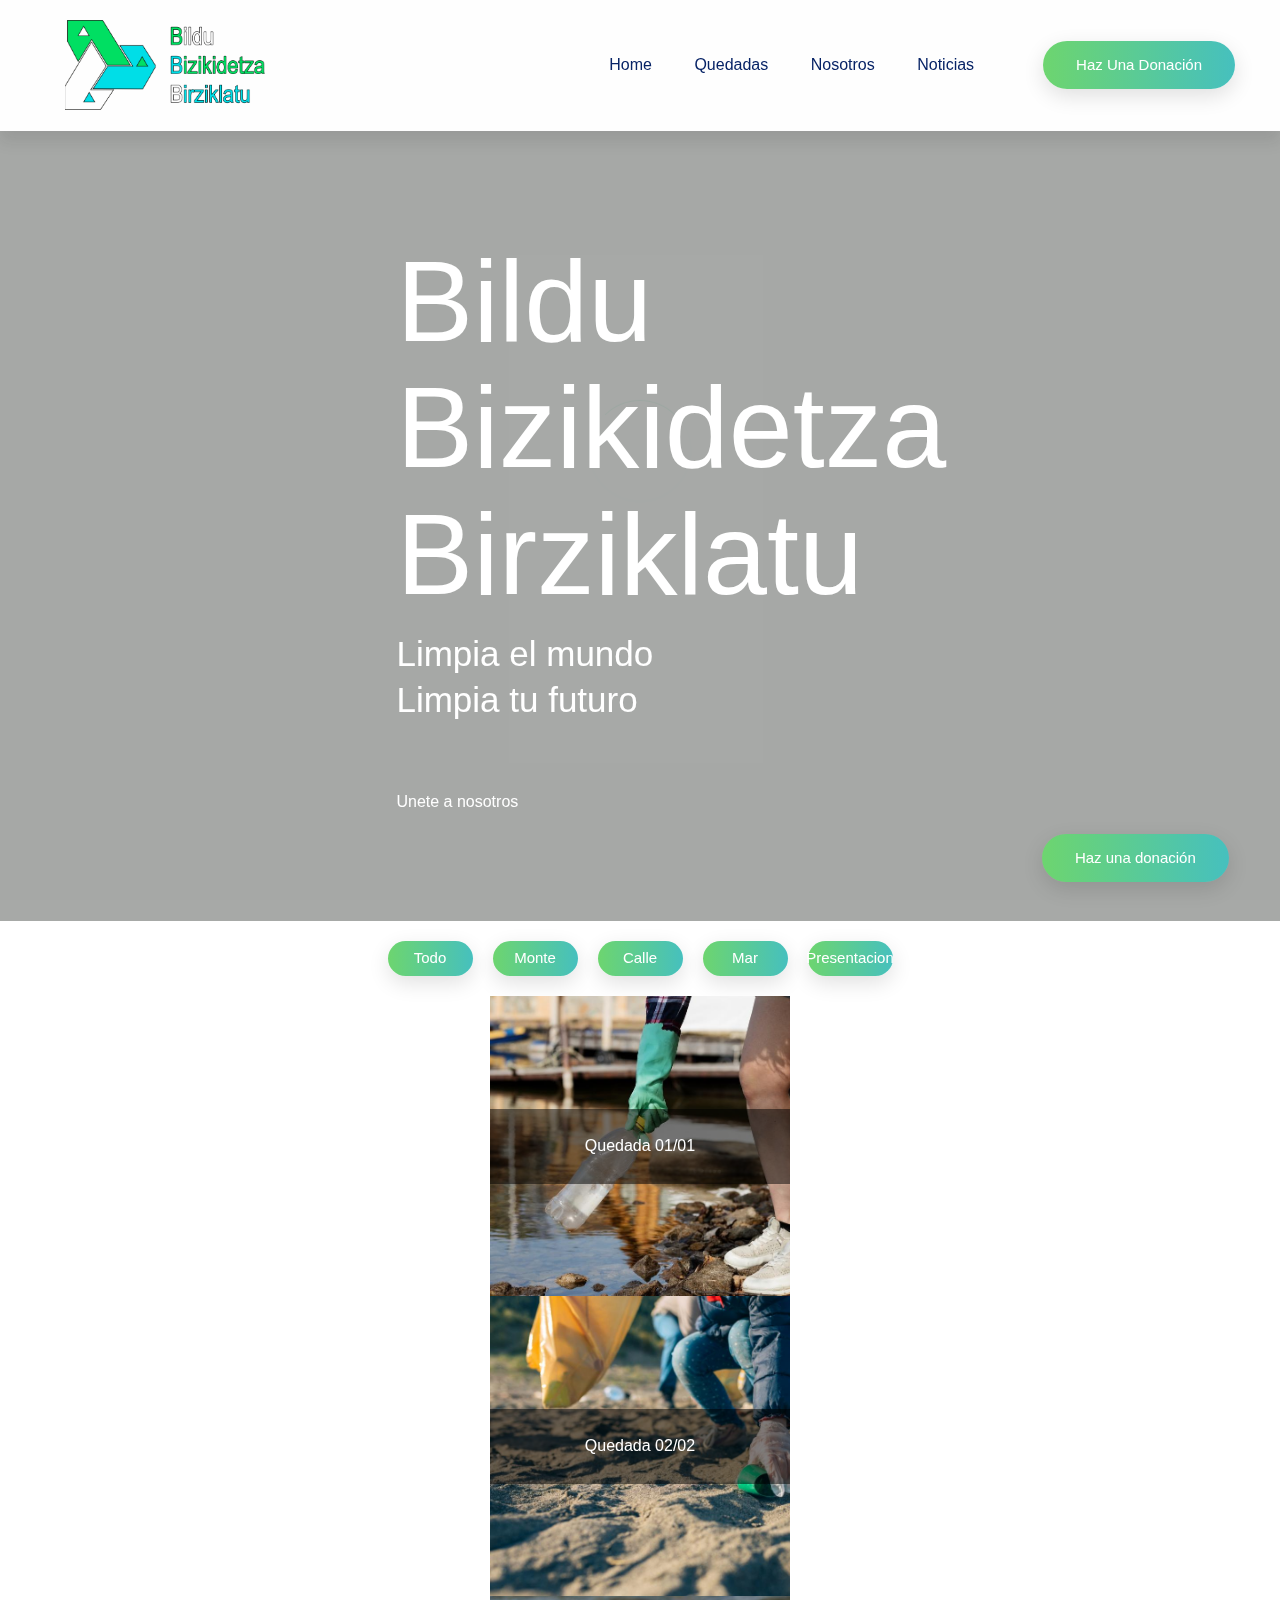
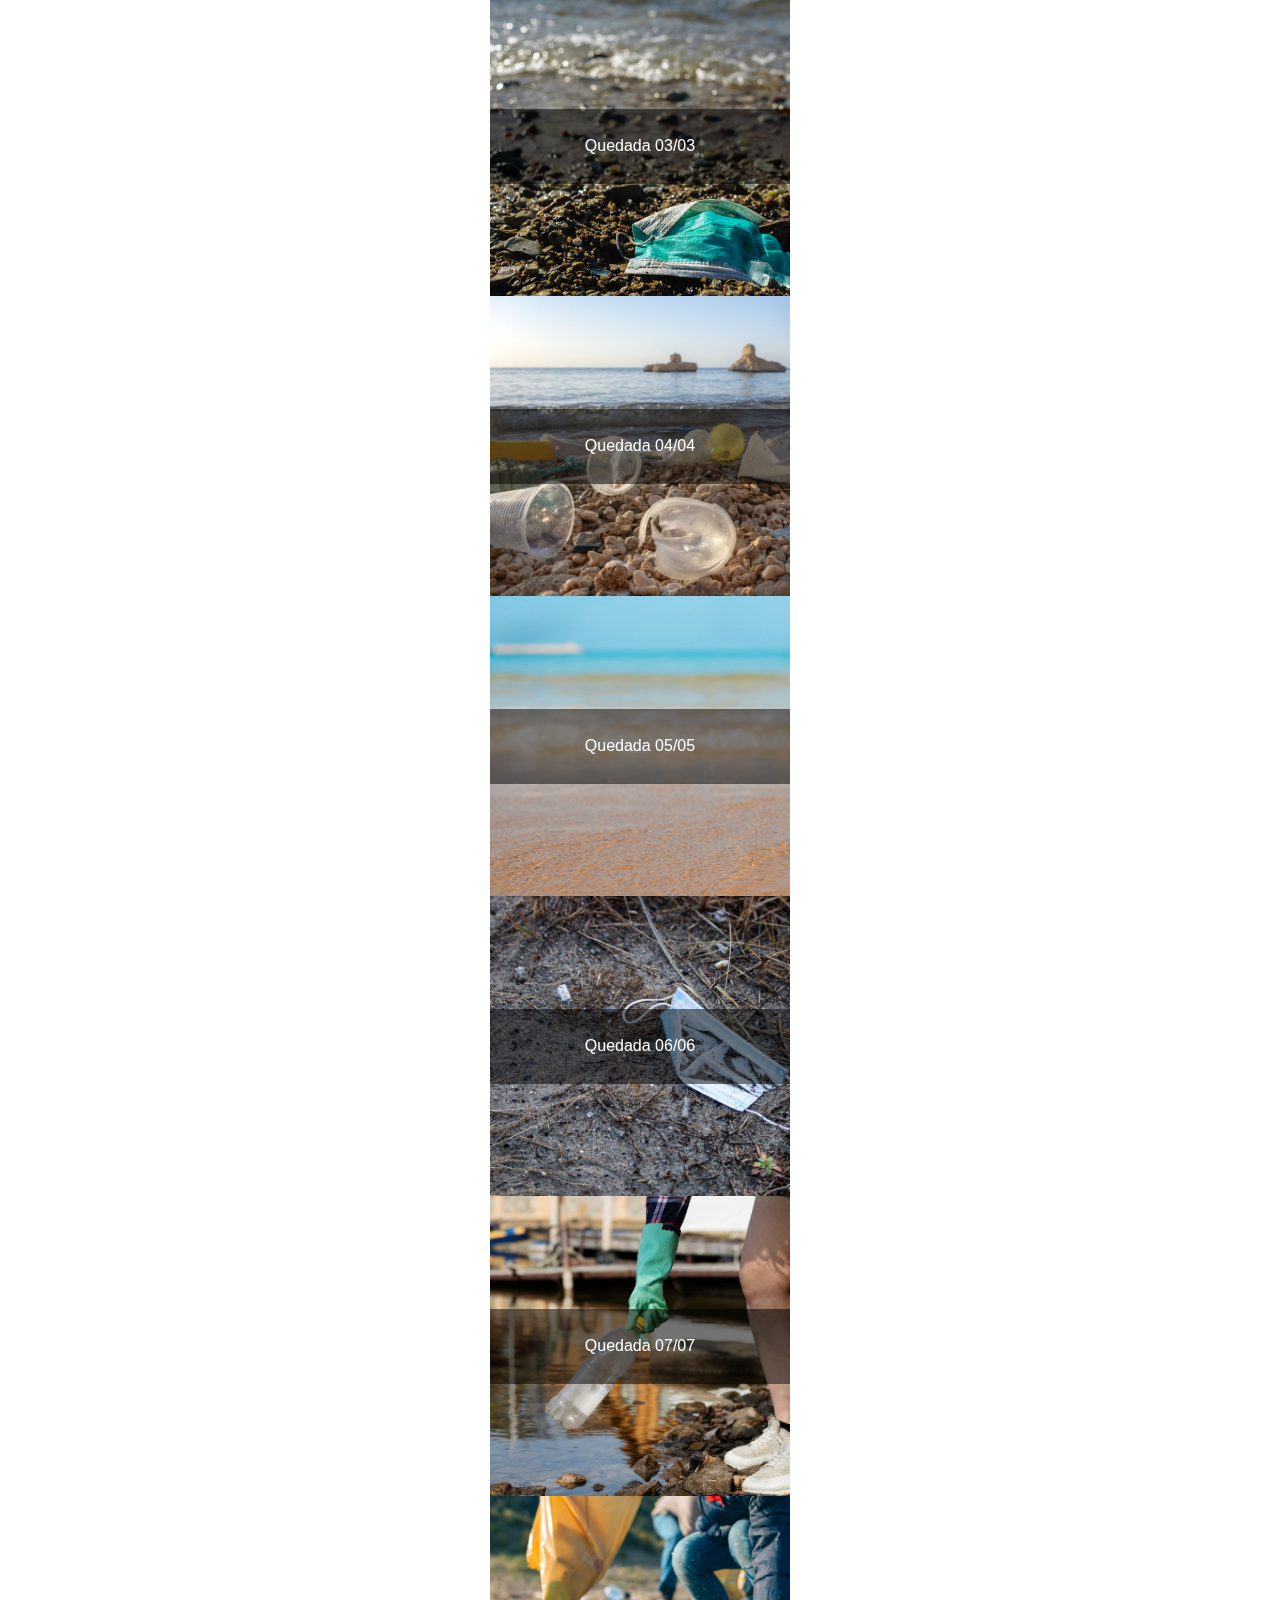
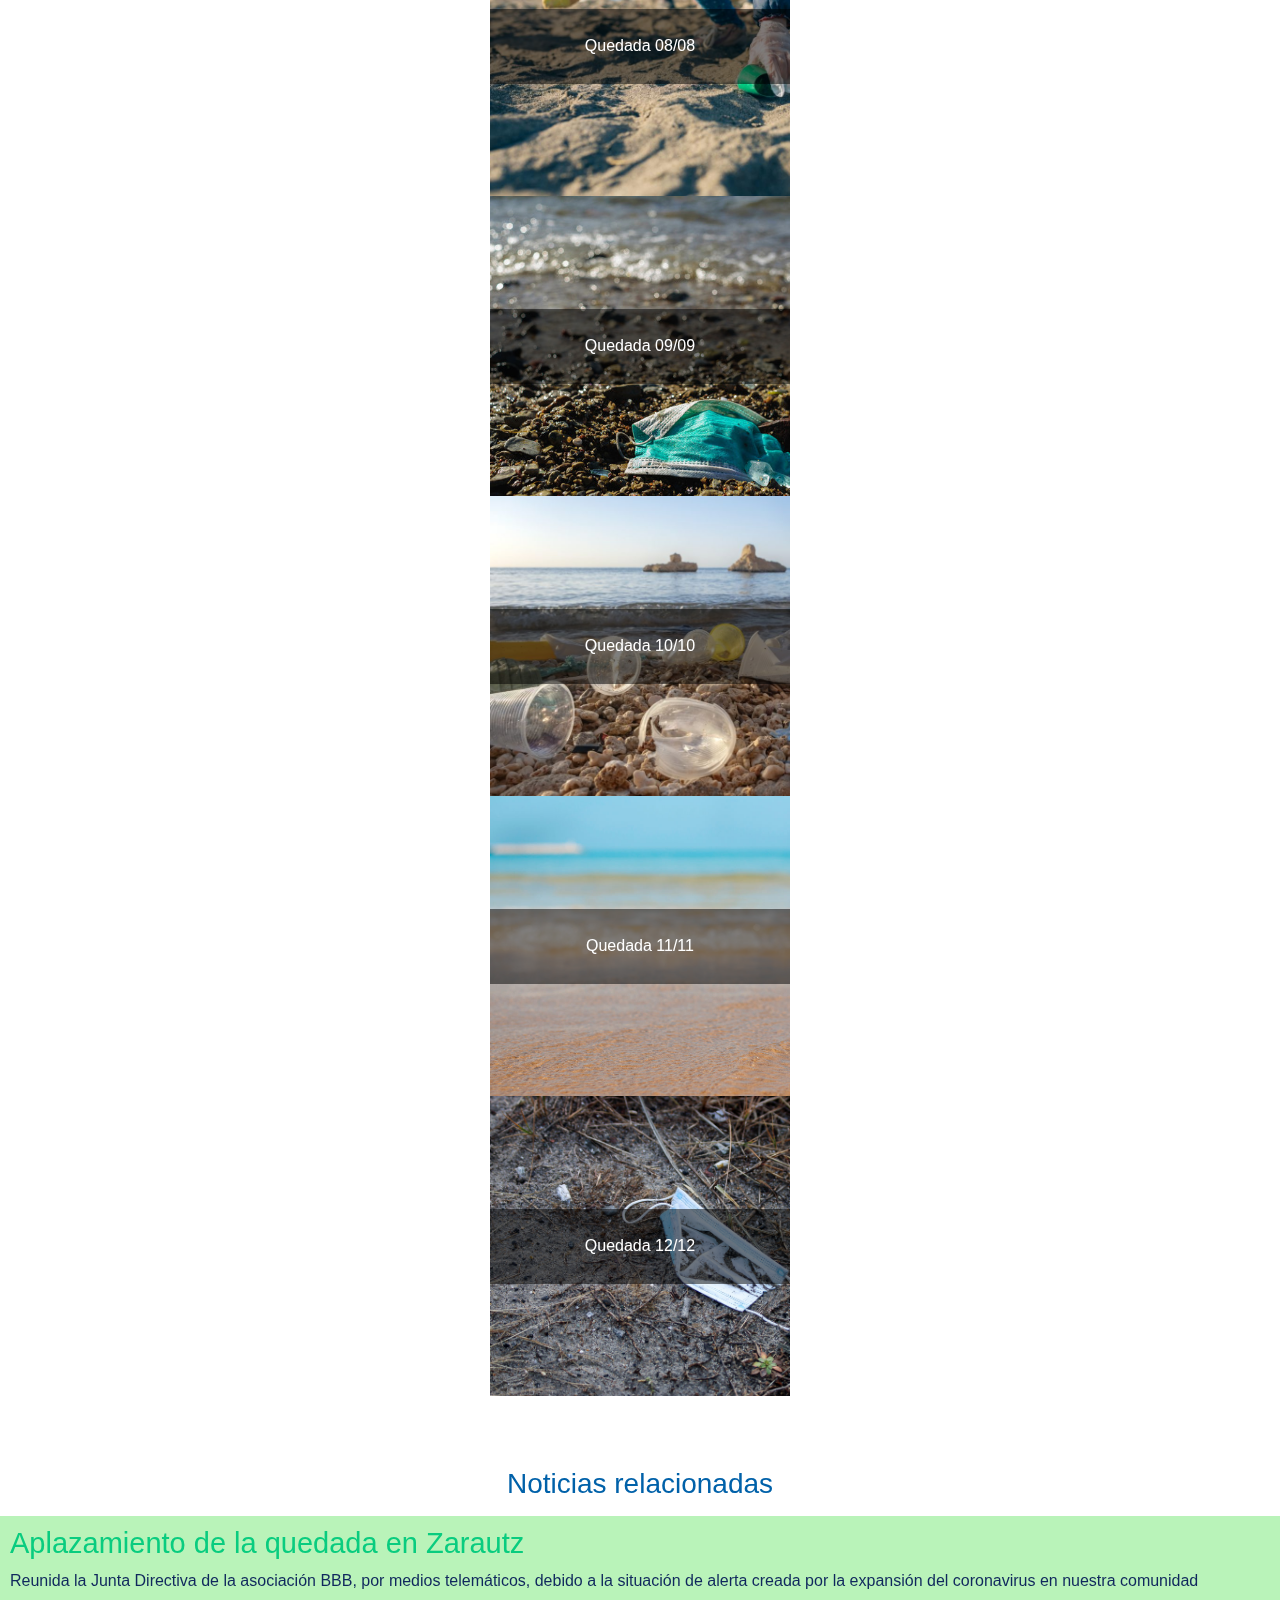
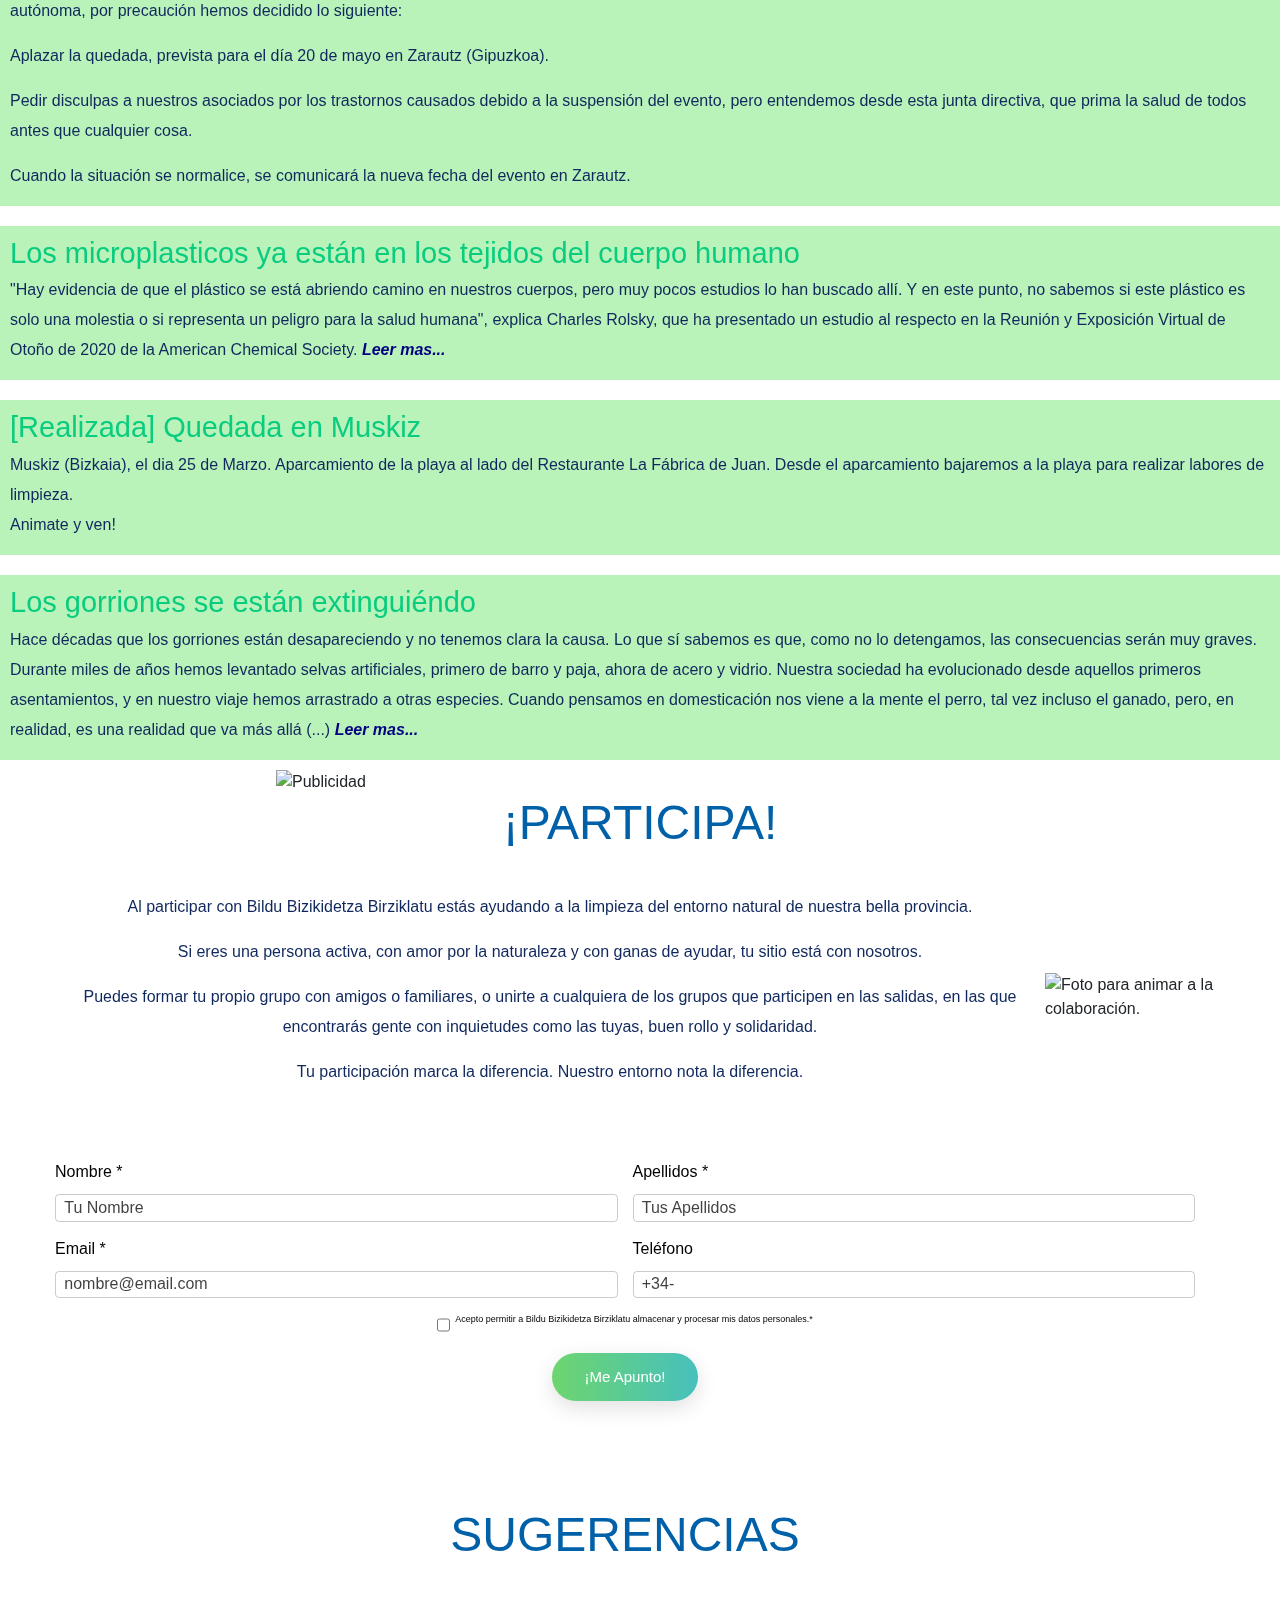
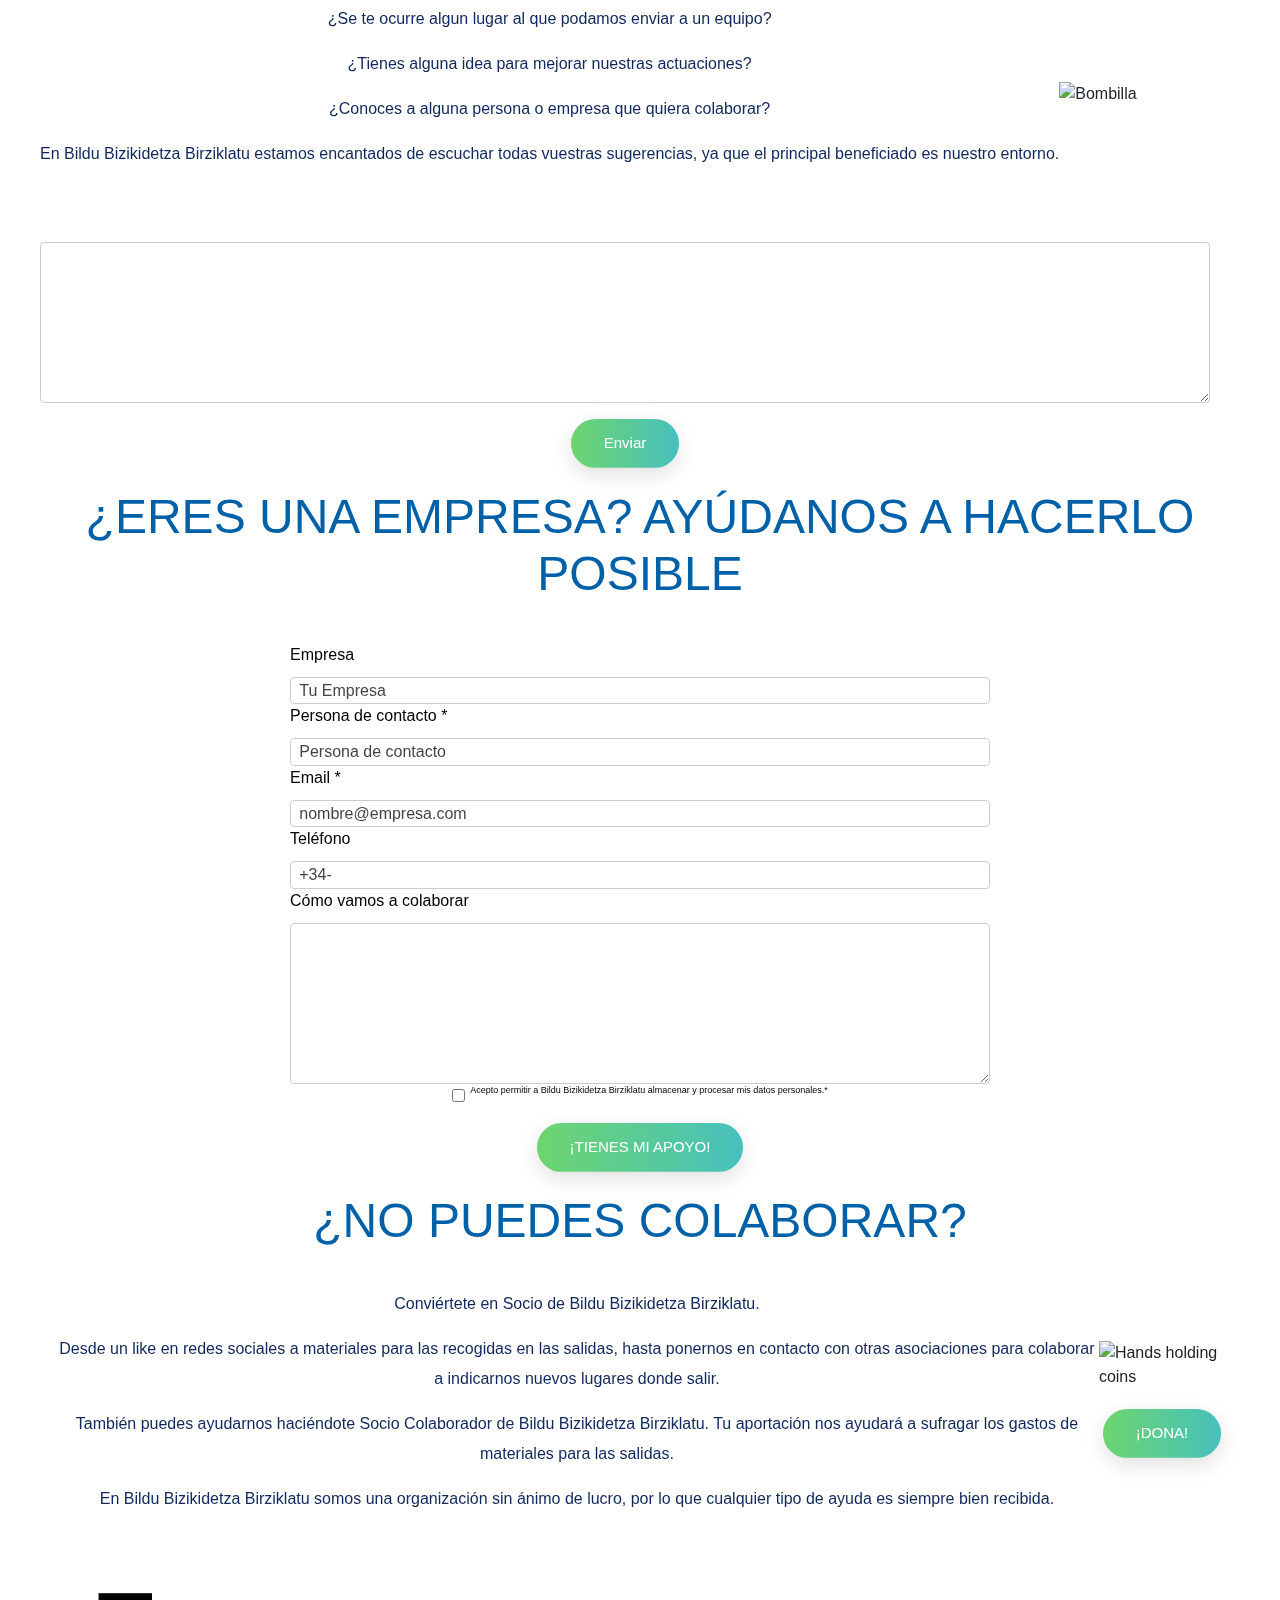
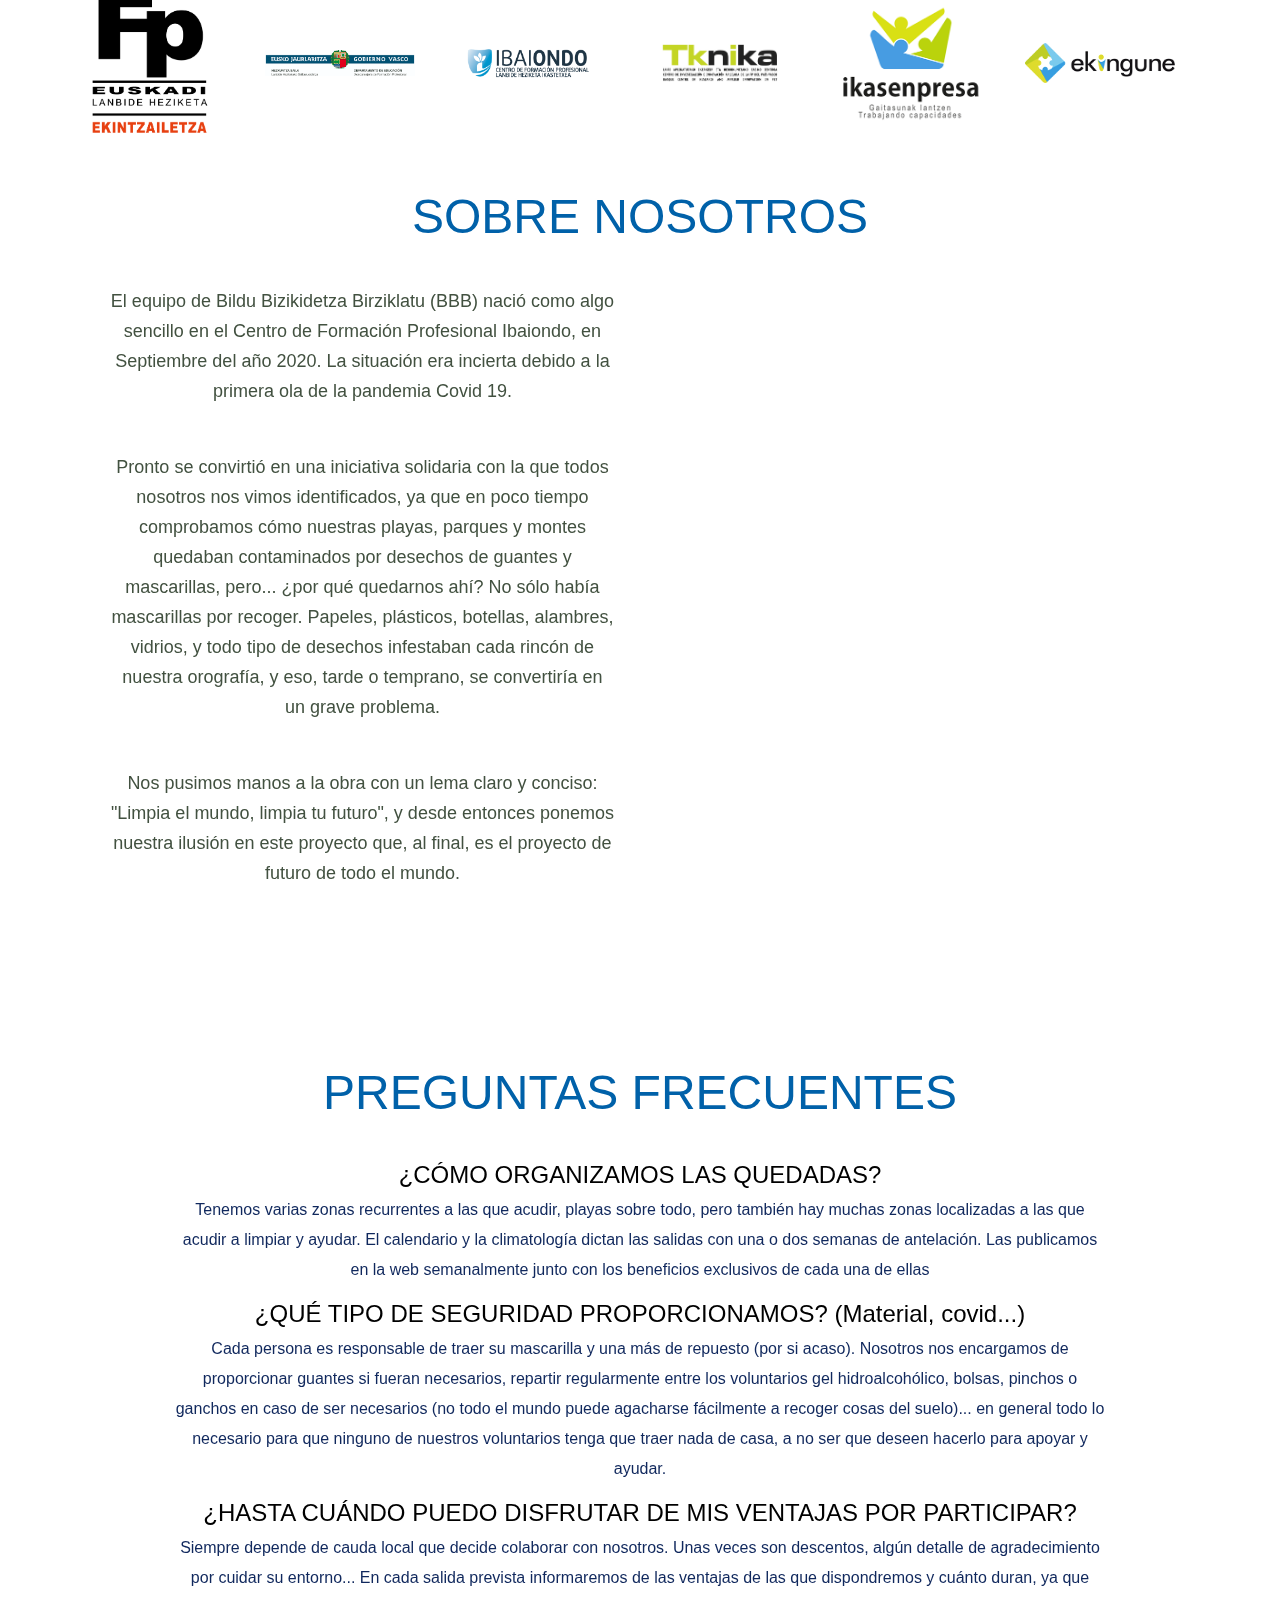
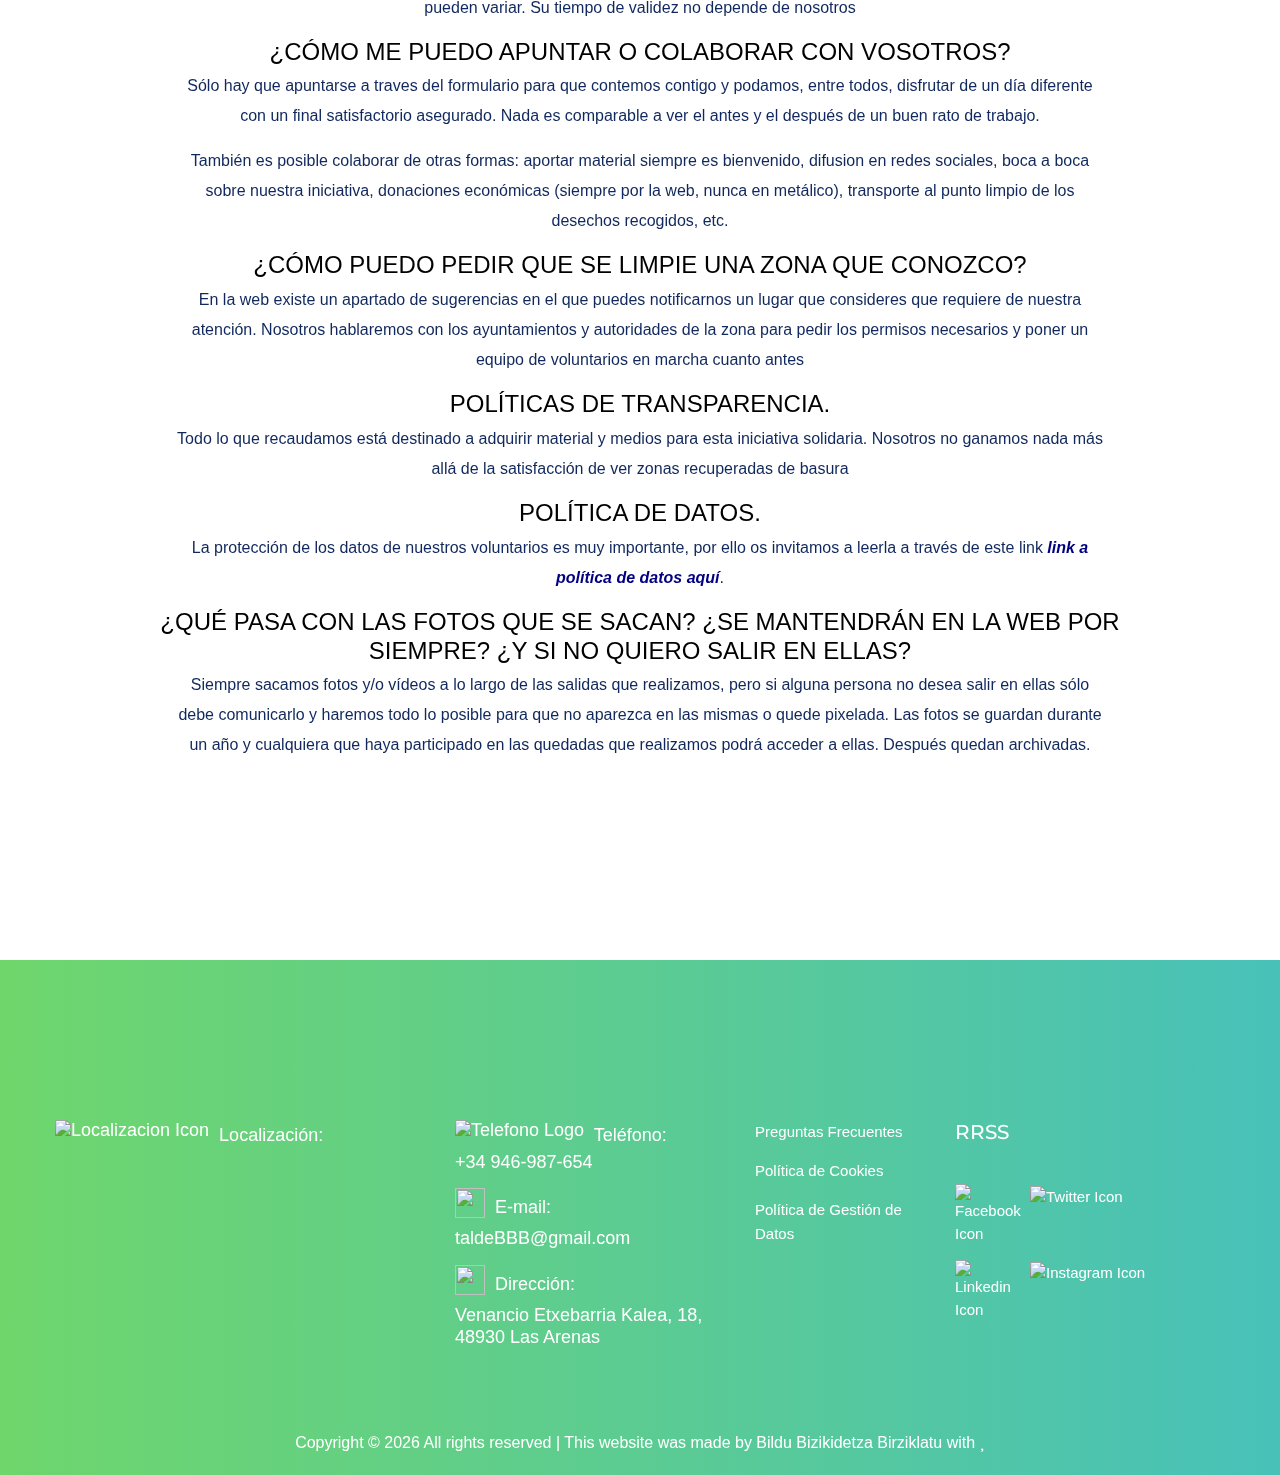
==== commit 8c6b6f78: "privacidad y cookies en otra ventana" ====
--- a/index.html
+++ b/index.html
@@ -29,11 +29,7 @@
     <link rel="stylesheet" href="./assets/gallery/css/style-gal.css" />
     <link rel="stylesheet" href="./assets/gallery/css/tablet-gal.css" media="(min-width: 650px)" />
     <link rel="stylesheet" href="./assets/gallery/css/desktop-gal.css" media="(min-width: 950px)" />
-    <link
-      rel="stylesheet"
-      href="./assets/gallery/css/desktop2-gal.css"
-      media="(min-width: 1250px)"
-    />
+    <link rel="stylesheet" href="./assets/gallery/css/desktop2-gal.css" media="(min-width: 1250px)" />
     <link rel="stylesheet" href="./assets/patro/css/style-patro.css" />
 
     <title>Bildu Bizikidetza Birziklatu</title>
@@ -53,15 +49,11 @@
         <form action="#" method="POST">
           <label for="modalPoliticaDatos">
             <input type="checkbox" name="modalPoliticaDatos" id="modalPoliticaDatos" />
-            <span class="modal-checkbox-label"
-              >He leído la <a href="./privacidad.html" target="_blank">politica de datos</a>.</span
-            >
+            <span class="modal-checkbox-label">He leído la <a href="./privacidad.html" target="_blank">politica de datos</a>.</span>
           </label>
           <label for="modalPoliticaCookies">
             <input type="checkbox" name="modalPoliticaCookies" id="modalPoliticaCookies" />
-            <span class="modal-checkbox-label"
-              >He leído la <a href="./cookies.html" target="_blank">politica de cookies</a>.</span
-            >
+            <span class="modal-checkbox-label">He leído la <a href="./cookies.html" target="_blank">politica de cookies</a>.</span>
           </label>
         </form>
       </div>
@@ -153,52 +145,21 @@
                 class="single-slider hero-overly slider-height slider-bg1 d-flex align-items-center slick-slide slick-current slick-active"
                 data-slick-index="0"
                 aria-hidden="false"
-                style="
-                  width: 2543px;
-                  position: relative;
-                  left: 0px;
-                  top: 0px;
-                  z-index: 999;
-                  opacity: 1;
-                "
+                style="width: 2543px; position: relative; left: 0px; top: 0px; z-index: 999; opacity: 1"
                 tabindex="0"
               >
-                <video
-                  playsinline="playsinline"
-                  autoplay="autoplay"
-                  muted="muted"
-                  loop="loop"
-                  src="./assets/img/hero/Seaview_bottle_shot.mp4"
-                ></video>
+                <video playsinline="playsinline" autoplay="autoplay" muted="muted" loop="loop" src="./assets/img/hero/Seaview_bottle_shot.mp4"></video>
                 <div class="container">
                   <div class="row">
                     <div class="col-xl-8 col-lg-8 col-md-8 col-sm-10">
                       <div class="hero__caption">
-                        <h1
-                          data-animation="fadeInUp"
-                          data-delay=".2s"
-                          class=""
-                          style="animation-delay: 0.2s"
-                        >
-                          Bildu Bizikidetza Birziklatu
-                        </h1>
-                        <p
-                          data-animation="fadeInUp"
-                          data-delay=".4s"
-                          class=""
-                          style="animation-delay: 0.4s"
-                        >
+                        <h1 data-animation="fadeInUp" data-delay=".2s" class="" style="animation-delay: 0.2s">Bildu Bizikidetza Birziklatu</h1>
+                        <p data-animation="fadeInUp" data-delay=".4s" class="" style="animation-delay: 0.4s">
                           Limpia el mundo
                           <br />Limpia tu futuro
                         </p>
                         <div class="hero__btn">
-                          <a
-                            href="industries.html"
-                            data-animation="fadeInUp"
-                            data-delay=".8s"
-                            class=""
-                            tabindex="0"
-                            style="animation-delay: 0.8s"
+                          <a href="industries.html" data-animation="fadeInUp" data-delay=".8s" class="" tabindex="0" style="animation-delay: 0.8s"
                             >Unete a nosotros</a
                           >
                         </div>
@@ -231,9 +192,7 @@
               <a href="#" data-filter="mar" class="btn header-btn"><li>Mar</li></a>
             </div>
             <div class="header-right-btn d-lg-block ml-20">
-              <a href="#" data-filter="presentacion" class="btn header-btn"
-                ><li>Presentacion</li></a
-              >
+              <a href="#" data-filter="presentacion" class="btn header-btn"><li>Presentacion</li></a>
             </div>
           </ul>
         </div>
@@ -308,33 +267,25 @@
       <!-- END MEETINGS GALLERY -->
 
       <!-- START NEWS -->
-      <div id="noticias"class="ancla"></div>
+      <div id="noticias" class="ancla"></div>
       <div class="noticias-contenedor-general">
         <div class="noticias-contenedor">
           <h2 class="titulo">Noticias relacionadas</h2>
           <div class="noticia">
-            <img
-              src="assets/img/blog/furgoneta-kHTH-U80853890216q4E-624x385@Diario Vasco.jpg"
-              alt=""
-            />
+            <img src="assets/img/blog/furgoneta-kHTH-U80853890216q4E-624x385@Diario Vasco.jpg" alt="" />
             <div class="contenido-noticias">
               <h3>Aplazamiento de la quedada en Zarautz</h3>
               <p>
-                Reunida la Junta Directiva de la asociación BBB, por medios telemáticos, debido a la
-                situación de alerta creada por la expansión del coronavirus en nuestra comunidad
-                autónoma, por precaución hemos decidido lo siguiente:
+                Reunida la Junta Directiva de la asociación BBB, por medios telemáticos, debido a la situación de alerta creada por la expansión del coronavirus
+                en nuestra comunidad autónoma, por precaución hemos decidido lo siguiente:
               </p>
               <p>Aplazar la quedada, prevista para el día 20 de mayo en Zarautz (Gipuzkoa).</p>
               <p>
-                Pedir disculpas a nuestros asociados por los trastornos causados debido a la
-                suspensión del evento, pero entendemos desde esta junta directiva, que prima la
-                salud de todos antes que cualquier cosa.
+                Pedir disculpas a nuestros asociados por los trastornos causados debido a la suspensión del evento, pero entendemos desde esta junta directiva,
+                que prima la salud de todos antes que cualquier cosa.
               </p>
 
-              <p>
-                Cuando la situación se normalice, se comunicará la nueva fecha del evento en
-                Zarautz.
-              </p>
+              <p>Cuando la situación se normalice, se comunicará la nueva fecha del evento en Zarautz.</p>
             </div>
           </div>
           <div class="noticia">
@@ -342,16 +293,10 @@
             <div class="contenido-noticias">
               <h3>Los microplasticos ya están en los tejidos del cuerpo humano</h3>
               <p>
-                "Hay evidencia de que el plástico se está abriendo camino en nuestros cuerpos, pero
-                muy pocos estudios lo han buscado allí. Y en este punto, no sabemos si este plástico
-                es solo una molestia o si representa un peligro para la salud humana", explica
-                Charles Rolsky, que ha presentado un estudio al respecto en la Reunión y Exposición
-                Virtual de Otoño de 2020 de la American Chemical Society.
-                <a
-                  class="linkA"
-                  href="https://www.ecoticias.com/residuos-reciclaje/204272/microplasticos-estan-tejidos-cuerpo-humano"
-                  >Leer mas...</a
-                >
+                "Hay evidencia de que el plástico se está abriendo camino en nuestros cuerpos, pero muy pocos estudios lo han buscado allí. Y en este punto, no
+                sabemos si este plástico es solo una molestia o si representa un peligro para la salud humana", explica Charles Rolsky, que ha presentado un
+                estudio al respecto en la Reunión y Exposición Virtual de Otoño de 2020 de la American Chemical Society.
+                <a class="linkA" href="https://www.ecoticias.com/residuos-reciclaje/204272/microplasticos-estan-tejidos-cuerpo-humano">Leer mas...</a>
               </p>
             </div>
           </div>
@@ -360,9 +305,8 @@
             <div class="contenido-noticias">
               <h3>[Realizada] Quedada en Muskiz</h3>
               <p>
-                Muskiz (Bizkaia), el dia 25 de Marzo. Aparcamiento de la playa al lado del
-                Restaurante La Fábrica de Juan. Desde el aparcamiento bajaremos a la playa para
-                realizar labores de limpieza.<br />
+                Muskiz (Bizkaia), el dia 25 de Marzo. Aparcamiento de la playa al lado del Restaurante La Fábrica de Juan. Desde el aparcamiento bajaremos a la
+                playa para realizar labores de limpieza.<br />
                 Animate y ven!
               </p>
             </div>
@@ -372,18 +316,11 @@
             <div class="contenido-noticias">
               <h3>Los gorriones se están extinguiéndo</h3>
               <p>
-                Hace décadas que los gorriones están desapareciendo y no tenemos clara la causa. Lo
-                que sí sabemos es que, como no lo detengamos, las consecuencias serán muy graves.
-                Durante miles de años hemos levantado selvas artificiales, primero de barro y paja,
-                ahora de acero y vidrio. Nuestra sociedad ha evolucionado desde aquellos primeros
-                asentamientos, y en nuestro viaje hemos arrastrado a otras especies. Cuando pensamos
-                en domesticación nos viene a la mente el perro, tal vez incluso el ganado, pero, en
-                realidad, es una realidad que va más allá (...)
-                <a
-                  class="linkA"
-                  href="https://www.larazon.es/ciencia/20200308/7unm2zlhhjhiribvmryqmwlwyi.html"
-                  >Leer mas...</a
-                >
+                Hace décadas que los gorriones están desapareciendo y no tenemos clara la causa. Lo que sí sabemos es que, como no lo detengamos, las
+                consecuencias serán muy graves. Durante miles de años hemos levantado selvas artificiales, primero de barro y paja, ahora de acero y vidrio.
+                Nuestra sociedad ha evolucionado desde aquellos primeros asentamientos, y en nuestro viaje hemos arrastrado a otras especies. Cuando pensamos en
+                domesticación nos viene a la mente el perro, tal vez incluso el ganado, pero, en realidad, es una realidad que va más allá (...)
+                <a class="linkA" href="https://www.larazon.es/ciencia/20200308/7unm2zlhhjhiribvmryqmwlwyi.html">Leer mas...</a>
               </p>
             </div>
           </div>
@@ -393,16 +330,12 @@
 
       <!-- START AD BLOCK -->
       <div>
-        <img
-          src="assets/img/gallery/Organic Fruits Rectangular Advertisement.png"
-          class="publicidad"
-          alt="Publicidad"
-        />
+        <img src="assets/img/gallery/Organic Fruits Rectangular Advertisement.png" class="publicidad" alt="Publicidad" />
       </div>
       <!-- END AD BLOCK -->
 
       <!-- START TAKE PART -->
-      <div id="contacto"class="ancla"></div>
+      <div id="contacto" class="ancla"></div>
       <div class="content-wrapper-full-width">
         <div class="container">
           <div class="section-tittle text-center">
@@ -410,27 +343,16 @@
           </div>
           <div class="dflex mb5 jcc">
             <div class="asc taligncenter">
+              <p>Al participar con Bildu Bizikidetza Birziklatu estás ayudando a la limpieza del entorno natural de nuestra bella provincia.</p>
+              <p>Si eres una persona activa, con amor por la naturaleza y con ganas de ayudar, tu sitio está con nosotros.</p>
               <p>
-                Al participar con Bildu Bizikidetza Birziklatu estás ayudando a la limpieza del
-                entorno natural de nuestra bella provincia.
-              </p>
-              <p>
-                Si eres una persona activa, con amor por la naturaleza y con ganas de ayudar, tu
-                sitio está con nosotros.
-              </p>
-              <p>
-                Puedes formar tu propio grupo con amigos o familiares, o unirte a cualquiera de los
-                grupos que participen en las salidas, en las que encontrarás gente con inquietudes
-                como las tuyas, buen rollo y solidaridad.
+                Puedes formar tu propio grupo con amigos o familiares, o unirte a cualquiera de los grupos que participen en las salidas, en las que encontrarás
+                gente con inquietudes como las tuyas, buen rollo y solidaridad.
               </p>
               <p>Tu participación marca la diferencia. Nuestro entorno nota la diferencia.</p>
             </div>
             <div class="asc">
-              <img
-                src="assets/img/coop.jpg"
-                class="fotocoop"
-                alt="Foto para animar a la colaboración."
-              />
+              <img src="assets/img/coop.jpg" class="fotocoop" alt="Foto para animar a la colaboración." />
             </div>
           </div>
           <form method="POST" action="#">
@@ -441,49 +363,22 @@
               </div>
               <div class="field half">
                 <label for="apellido" class="fsize talign">Apellidos *</label>
-                <input
-                  type="text"
-                  name="apellidos"
-                  id="apellidos"
-                  placeholder="Tus Apellidos"
-                  required
-                />
+                <input type="text" name="apellidos" id="apellidos" placeholder="Tus Apellidos" required />
               </div>
               <div class="field half">
                 <label for="email" class="fsize talign">Email *</label>
-                <input
-                  type="email"
-                  name="email"
-                  id="emailFormTakePart"
-                  placeholder="nombre@email.com"
-                  required
-                />
+                <input type="email" name="email" id="emailFormTakePart" placeholder="nombre@email.com" required />
               </div>
               <div class="field half">
                 <label for="telefono" class="fsize talign">Teléfono</label>
-                <input
-                  type="tel"
-                  name="telefono"
-                  id="telefonoFormTakePart"
-                  placeholder="+34-"
-                  class="w100"
-                />
+                <input type="tel" name="telefono" id="telefonoFormTakePart" placeholder="+34-" class="w100" />
               </div>
               <br />
               <br />
               <div class="field mb-90">
                 <div class="fbxrow">
-                  <input
-                    type="checkbox"
-                    id="lpdFormTakePart"
-                    value="acepto"
-                    name="chklpd"
-                    required
-                  />
-                  <label for="chklpd" class="lbllpd"
-                    >Acepto permitir a Bildu Bizikidetza Birziklatu almacenar y procesar mis datos
-                    personales.*</label
-                  >
+                  <input type="checkbox" id="lpdFormTakePart" value="acepto" name="chklpd" required />
+                  <label for="chklpd" class="lbllpd">Acepto permitir a Bildu Bizikidetza Birziklatu almacenar y procesar mis datos personales.*</label>
                 </div>
                 <ul class="actions special">
                   <li class="taligncenter">
@@ -504,8 +399,8 @@
                   <p>¿Tienes alguna idea para mejorar nuestras actuaciones?</p>
                   <p>¿Conoces a alguna persona o empresa que quiera colaborar?</p>
                   <p>
-                    En Bildu Bizikidetza Birziklatu estamos encantados de escuchar todas vuestras
-                    sugerencias, ya que el principal beneficiado es nuestro entorno.
+                    En Bildu Bizikidetza Birziklatu estamos encantados de escuchar todas vuestras sugerencias, ya que el principal beneficiado es nuestro
+                    entorno.
                   </p>
                 </div>
                 <div class="asc">
@@ -535,48 +430,22 @@
               <label for="nempresa" class="fsize talign">Empresa</label>
               <input type="text" name="nempresa" id="nempresa" placeholder="Tu Empresa" />
               <label for="contacto" class="fsize talign">Persona de contacto *</label>
-              <input
-                type="text"
-                name="contacto"
-                id="contacto"
-                placeholder="Persona de contacto"
-                required
-              />
+              <input type="text" name="contacto" id="contacto" placeholder="Persona de contacto" required />
               <label for="email" class="fsize talign">Email *</label>
-              <input
-                type="email"
-                name="email"
-                id="emailFormCompany"
-                placeholder="nombre@empresa.com"
-                required
-              />
+              <input type="email" name="email" id="emailFormCompany" placeholder="nombre@empresa.com" required />
               <label for="telefono" class="fsize talign">Teléfono</label>
-              <input
-                type="tel"
-                name="telefono"
-                id="telefonoFormCompany"
-                placeholder="+34-"
-                class="w100"
-              />
+              <input type="tel" name="telefono" id="telefonoFormCompany" placeholder="+34-" class="w100" />
               <label for="modocol" class="fsize">Cómo vamos a colaborar</label>
               <textarea name="message" id="modocol" rows="6"></textarea>
             </div>
             <div class="field mb-90">
               <div class="fbxrow">
                 <input type="checkbox" id="lpdFormCompany" value="acepto" name="chklpd" required />
-                <label for="chklpd" class="lbllpd"
-                  >Acepto permitir a Bildu Bizikidetza Birziklatu almacenar y procesar mis datos
-                  personales.*</label
-                >
+                <label for="chklpd" class="lbllpd">Acepto permitir a Bildu Bizikidetza Birziklatu almacenar y procesar mis datos personales.*</label>
               </div>
               <ul class="actions special">
                 <li class="taligncenter">
-                  <input
-                    class="boton-verde"
-                    type="submit"
-                    name="submit"
-                    value="¡TIENES MI APOYO!"
-                  />
+                  <input class="boton-verde" type="submit" name="submit" value="¡TIENES MI APOYO!" />
                 </li>
               </ul>
             </div>
@@ -595,30 +464,19 @@
             <div class="taligncenter">
               <p>Conviértete en Socio de Bildu Bizikidetza Birziklatu.</p>
               <p>
-                Desde un like en redes sociales a materiales para las recogidas en las salidas,
-                hasta ponernos en contacto con otras asociaciones para colaborar a indicarnos nuevos
-                lugares donde salir.
+                Desde un like en redes sociales a materiales para las recogidas en las salidas, hasta ponernos en contacto con otras asociaciones para colaborar
+                a indicarnos nuevos lugares donde salir.
               </p>
               <p>
-                También puedes ayudarnos haciéndote Socio Colaborador de Bildu Bizikidetza
-                Birziklatu. Tu aportación nos ayudará a sufragar los gastos de materiales para las
-                salidas.
+                También puedes ayudarnos haciéndote Socio Colaborador de Bildu Bizikidetza Birziklatu. Tu aportación nos ayudará a sufragar los gastos de
+                materiales para las salidas.
               </p>
-              <p>
-                En Bildu Bizikidetza Birziklatu somos una organización sin ánimo de lucro, por lo
-                que cualquier tipo de ayuda es siempre bien recibida.
-              </p>
+              <p>En Bildu Bizikidetza Birziklatu somos una organización sin ánimo de lucro, por lo que cualquier tipo de ayuda es siempre bien recibida.</p>
             </div>
             <div class="asc">
               <img src="assets/img/dona.jpg" class="fotocoop" alt="Hands holding coins" />
               <form method="POST" action="#" class="taligncenter">
-                <input
-                  class="boton-verde margin-top-colaborar"
-                  type="button"
-                  name="colabora"
-                  id="colabora"
-                  value="¡DONA!"
-                />
+                <input class="boton-verde margin-top-colaborar" type="button" name="colabora" id="colabora" value="¡DONA!" />
               </form>
             </div>
           </div>
@@ -652,7 +510,7 @@
       <!-- END SPONSOR DRAG LIST -->
 
       <!-- START ABOUT US -->
-      <div id="nosotros"class="ancla"></div>
+      <div id="nosotros" class="ancla"></div>
       <div class="content-wrapper-full-width support-company-area">
         <div class="container">
           <div class="section-tittle text-center">
@@ -662,23 +520,18 @@
             <div class="left-content">
               <div class="support-caption taligncenter">
                 <p class="pera-top">
-                  El equipo de Bildu Bizikidetza Birziklatu (BBB) nació como algo sencillo en el
-                  Centro de Formación Profesional Ibaiondo, en Septiembre del año 2020. La situación
-                  era incierta debido a la primera ola de la pandemia Covid 19.
+                  El equipo de Bildu Bizikidetza Birziklatu (BBB) nació como algo sencillo en el Centro de Formación Profesional Ibaiondo, en Septiembre del año
+                  2020. La situación era incierta debido a la primera ola de la pandemia Covid 19.
                 </p>
                 <p class="pera-top">
-                  Pronto se convirtió en una iniciativa solidaria con la que todos nosotros nos
-                  vimos identificados, ya que en poco tiempo comprobamos cómo nuestras playas,
-                  parques y montes quedaban contaminados por desechos de guantes y mascarillas,
-                  pero... ¿por qué quedarnos ahí? No sólo había mascarillas por recoger. Papeles,
-                  plásticos, botellas, alambres, vidrios, y todo tipo de desechos infestaban cada
-                  rincón de nuestra orografía, y eso, tarde o temprano, se convertiría en un grave
-                  problema.
+                  Pronto se convirtió en una iniciativa solidaria con la que todos nosotros nos vimos identificados, ya que en poco tiempo comprobamos cómo
+                  nuestras playas, parques y montes quedaban contaminados por desechos de guantes y mascarillas, pero... ¿por qué quedarnos ahí? No sólo había
+                  mascarillas por recoger. Papeles, plásticos, botellas, alambres, vidrios, y todo tipo de desechos infestaban cada rincón de nuestra orografía,
+                  y eso, tarde o temprano, se convertiría en un grave problema.
                 </p>
                 <p class="pera-top">
-                  Nos pusimos manos a la obra con un lema claro y conciso: "Limpia el mundo, limpia
-                  tu futuro", y desde entonces ponemos nuestra ilusión en este proyecto que, al
-                  final, es el proyecto de futuro de todo el mundo.
+                  Nos pusimos manos a la obra con un lema claro y conciso: "Limpia el mundo, limpia tu futuro", y desde entonces ponemos nuestra ilusión en este
+                  proyecto que, al final, es el proyecto de futuro de todo el mundo.
                 </p>
               </div>
             </div>
@@ -694,7 +547,7 @@
       <!-- END ABOUT US -->
 
       <!-- START FAQ -->
-      <div id="faq"class="ancla"></div>
+      <div id="faq" class="ancla"></div>
       <div class="our-cases-area section-padding30">
         <div class="container">
           <div class="row justify-content-center">
@@ -705,73 +558,53 @@
                 <h3 class="faqh3">¿CÓMO ORGANIZAMOS LAS QUEDADAS?</h3>
 
                 <p class="pl-20 pr-20">
-                  Tenemos varias zonas recurrentes a las que acudir, playas sobre todo, pero también
-                  hay muchas zonas localizadas a las que acudir a limpiar y ayudar. El calendario y
-                  la climatología dictan las salidas con una o dos semanas de antelación. Las
-                  publicamos en la web semanalmente junto con los beneficios exclusivos de cada una
-                  de ellas
+                  Tenemos varias zonas recurrentes a las que acudir, playas sobre todo, pero también hay muchas zonas localizadas a las que acudir a limpiar y
+                  ayudar. El calendario y la climatología dictan las salidas con una o dos semanas de antelación. Las publicamos en la web semanalmente junto
+                  con los beneficios exclusivos de cada una de ellas
                 </p>
                 <h3 class="faqh3">¿QUÉ TIPO DE SEGURIDAD PROPORCIONAMOS? (Material, covid...)</h3>
                 <p class="pl-20 pr-20">
-                  Cada persona es responsable de traer su mascarilla y una más de repuesto (por si
-                  acaso). Nosotros nos encargamos de proporcionar guantes si fueran necesarios,
-                  repartir regularmente entre los voluntarios gel hidroalcohólico, bolsas, pinchos o
-                  ganchos en caso de ser necesarios (no todo el mundo puede agacharse fácilmente a
-                  recoger cosas del suelo)... en general todo lo necesario para que ninguno de
-                  nuestros voluntarios tenga que traer nada de casa, a no ser que deseen hacerlo
-                  para apoyar y ayudar.
+                  Cada persona es responsable de traer su mascarilla y una más de repuesto (por si acaso). Nosotros nos encargamos de proporcionar guantes si
+                  fueran necesarios, repartir regularmente entre los voluntarios gel hidroalcohólico, bolsas, pinchos o ganchos en caso de ser necesarios (no
+                  todo el mundo puede agacharse fácilmente a recoger cosas del suelo)... en general todo lo necesario para que ninguno de nuestros voluntarios
+                  tenga que traer nada de casa, a no ser que deseen hacerlo para apoyar y ayudar.
                 </p>
                 <h3 class="faqh3">¿HASTA CUÁNDO PUEDO DISFRUTAR DE MIS VENTAJAS POR PARTICIPAR?</h3>
                 <p class="pl-20 pr-20">
-                  Siempre depende de cauda local que decide colaborar con nosotros. Unas veces son
-                  descentos, algún detalle de agradecimiento por cuidar su entorno... En cada salida
-                  prevista informaremos de las ventajas de las que dispondremos y cuánto duran, ya
-                  que pueden variar. Su tiempo de validez no depende de nosotros
+                  Siempre depende de cauda local que decide colaborar con nosotros. Unas veces son descentos, algún detalle de agradecimiento por cuidar su
+                  entorno... En cada salida prevista informaremos de las ventajas de las que dispondremos y cuánto duran, ya que pueden variar. Su tiempo de
+                  validez no depende de nosotros
                 </p>
                 <h3 class="faqh3">¿CÓMO ME PUEDO APUNTAR O COLABORAR CON VOSOTROS?</h3>
                 <p class="pl-20 pr-20">
-                  Sólo hay que apuntarse a traves del formulario para que contemos contigo y
-                  podamos, entre todos, disfrutar de un día diferente con un final satisfactorio
-                  asegurado. Nada es comparable a ver el antes y el después de un buen rato de
-                  trabajo.
+                  Sólo hay que apuntarse a traves del formulario para que contemos contigo y podamos, entre todos, disfrutar de un día diferente con un final
+                  satisfactorio asegurado. Nada es comparable a ver el antes y el después de un buen rato de trabajo.
                 </p>
                 <p class="pl-20 pr-20">
-                  También es posible colaborar de otras formas: aportar material siempre es
-                  bienvenido, difusion en redes sociales, boca a boca sobre nuestra iniciativa,
-                  donaciones económicas (siempre por la web, nunca en metálico), transporte al punto
-                  limpio de los desechos recogidos, etc.
+                  También es posible colaborar de otras formas: aportar material siempre es bienvenido, difusion en redes sociales, boca a boca sobre nuestra
+                  iniciativa, donaciones económicas (siempre por la web, nunca en metálico), transporte al punto limpio de los desechos recogidos, etc.
                 </p>
                 <h3 class="faqh3">¿CÓMO PUEDO PEDIR QUE SE LIMPIE UNA ZONA QUE CONOZCO?</h3>
                 <p class="pl-20 pr-20">
-                  En la web existe un apartado de sugerencias en el que puedes notificarnos un lugar
-                  que consideres que requiere de nuestra atención. Nosotros hablaremos con los
-                  ayuntamientos y autoridades de la zona para pedir los permisos necesarios y poner
-                  un equipo de voluntarios en marcha cuanto antes
+                  En la web existe un apartado de sugerencias en el que puedes notificarnos un lugar que consideres que requiere de nuestra atención. Nosotros
+                  hablaremos con los ayuntamientos y autoridades de la zona para pedir los permisos necesarios y poner un equipo de voluntarios en marcha cuanto
+                  antes
                 </p>
                 <h3 class="faqh3">POLÍTICAS DE TRANSPARENCIA.</h3>
                 <p class="pl-20 pr-20">
-                  Todo lo que recaudamos está destinado a adquirir material y medios para esta
-                  iniciativa solidaria. Nosotros no ganamos nada más allá de la satisfacción de ver
-                  zonas recuperadas de basura
+                  Todo lo que recaudamos está destinado a adquirir material y medios para esta iniciativa solidaria. Nosotros no ganamos nada más allá de la
+                  satisfacción de ver zonas recuperadas de basura
                 </p>
                 <h3 class="faqh3">POLÍTICA DE DATOS.</h3>
                 <p class="pl-20 pr-20">
-                  La protección de los datos de nuestros voluntarios es muy importante, por ello os
-                  invitamos a leerla a través de este link
-                  <a class="linkA" href="./privacidad.html" target="_blank"
-                    >link a política de datos aquí</a
-                  >.
-                </p>
-                <h3 class="faqh3">
-                  ¿QUÉ PASA CON LAS FOTOS QUE SE SACAN? ¿SE MANTENDRÁN EN LA WEB POR SIEMPRE? ¿Y SI
-                  NO QUIERO SALIR EN ELLAS?
-                </h3>
+                  La protección de los datos de nuestros voluntarios es muy importante, por ello os invitamos a leerla a través de este link
+                  <a class="linkA" href="./privacidad.html" target="_blank">link a política de datos aquí</a>.
+                </p>
+                <h3 class="faqh3">¿QUÉ PASA CON LAS FOTOS QUE SE SACAN? ¿SE MANTENDRÁN EN LA WEB POR SIEMPRE? ¿Y SI NO QUIERO SALIR EN ELLAS?</h3>
                 <p class="pl-20 pr-20">
-                  Siempre sacamos fotos y/o vídeos a lo largo de las salidas que realizamos, pero si
-                  alguna persona no desea salir en ellas sólo debe comunicarlo y haremos todo lo
-                  posible para que no aparezca en las mismas o quede pixelada. Las fotos se guardan
-                  durante un año y cualquiera que haya participado en las quedadas que realizamos
-                  podrá acceder a ellas. Después quedan archivadas.
+                  Siempre sacamos fotos y/o vídeos a lo largo de las salidas que realizamos, pero si alguna persona no desea salir en ellas sólo debe
+                  comunicarlo y haremos todo lo posible para que no aparezca en las mismas o quede pixelada. Las fotos se guardan durante un año y cualquiera
+                  que haya participado en las quedadas que realizamos podrá acceder a ellas. Después quedan archivadas.
                 </p>
               </div>
             </div>
@@ -787,43 +620,35 @@
       <div class="footer-wrapper">
         <div class="footer-area footer-padding">
           <div class="container">
-            <div class="row justify-content-between">
-              <div class="col-xl-4 col-lg-3 col-md-8 col-sm-8">
-                <div class="single-footer-caption mb-50">
-                  <div class="single-footer-caption mb-30">
-                    <div class="footer-logo mb-35"></div>
-                    <div class="footer-tittle">
-                      <div class="footer-pera">
-                        <div class="row1">
-                          <div class="col-md-12">
-                            <h3 class="h3footer">
-                              <li>
-                                <img
-                                  class="locali"
-                                  src="./assets/img/localizacion.png"
-                                  alt="Localizacion Icon"
-                                />
-                                <span>Localizaci&oacute;n:</span>
-                              </li>
-                            </h3>
-                          </div>
-                          <div class="col-md-12">
-                            <iframe
-                              src="https://www.google.com/maps/embed?pb=!1m18!1m12!1m3!1d2902.519406813755!2d-3.013520485005573!3d43.32431908165379!2m3!1f0!2f0!3f0!3m2!1i1024!2i768!4f13.1!3m3!1m2!1s0xd4e5a2c1806bf27%3A0x7d341fe4256a820!2sVenancio%20Etxebarria%20Kalea%2C%2018%2C%2048930%20Getxo%2C%20Bizkaia!5e0!3m2!1ses!2ses!4v1608570619268!5m2!1ses!2ses"
-                              width="300"
-                              height="250"
-                              frameborder="0"
-                              style="border: 0"
-                              allowfullscreen=""
-                              aria-hidden="false"
-                              tabindex="0"
-                            ></iframe>
-                          </div>
-                        </div>
-                      </div>
+            <div class="row justify-content-around">
+              <div class="col-xl-4 col-md-8 col-sm-8">
+                <!--   <div class="single-footer-caption mb-50">
+                  <div class="single-footer-caption mb-30"> -->
+
+                <div class="footer-tittle mb-50">
+                  <div class="footer-pera">
+                    <!-- <div class="row1"> -->
+                    <!-- <div class="col-md-12"> -->
+                    <h3 class="h3footer">
+                      <img class="locali" src="./assets/img/localizacion.png" alt="Localizacion Icon" />
+                      <span>Localizaci&oacute;n:</span>
+                    </h3>
+                    <!-- </div> -->
+                    <div class="col-md-12">
+                      <iframe
+                        src="https://www.google.com/maps/embed?pb=!1m18!1m12!1m3!1d2902.519406813755!2d-3.013520485005573!3d43.32431908165379!2m3!1f0!2f0!3f0!3m2!1i1024!2i768!4f13.1!3m3!1m2!1s0xd4e5a2c1806bf27%3A0x7d341fe4256a820!2sVenancio%20Etxebarria%20Kalea%2C%2018%2C%2048930%20Getxo%2C%20Bizkaia!5e0!3m2!1ses!2ses!4v1608570619268!5m2!1ses!2ses"
+                        frameborder="0"
+                        style="border: 0"
+                        allowfullscreen=""
+                        aria-hidden="false"
+                        tabindex="0"
+                      ></iframe>
                     </div>
+                    <!-- </div> -->
                   </div>
                 </div>
+                <!--   </div>
+                </div> -->
               </div>
               <div class="col-xl-3 col-lg-4 col-md-4 col-sm-4">
                 <div class="single-footer-caption mb-50">
@@ -854,7 +679,7 @@
                   </div>
                 </div>
               </div>
-              <div class="col-xl-2 col-lg-2 col-md-4 col-sm-4">
+              <div class="col-xl-2 col-lg-4 col-md-4 col-sm-4">
                 <div class="single-footer-caption mb-50">
                   <div class="footer-tittle">
                     <ul>
@@ -862,6 +687,12 @@
                         <a href="#faq">Preguntas Frecuentes</a>
                       </li>
                       <li>
+                        <a href="cookies.html" target="_blank">Política de Cookies</a>
+                      </li>
+                      <li>
+                        <a href="privacidad.html" target="_blank">Política de Gestión de Datos</a>
+                      </li>
+                      <!--    <li>
                         <span>Copyright &copy;</span>
                         <span>
                           <script>
@@ -876,13 +707,13 @@
                             <span>Colorlib</span>
                           </a>
                         </span>
-                      </li>
+                      </li> -->
                     </ul>
                   </div>
                 </div>
               </div>
-              <div class="col-xl-3 col-lg-4 col-md-6 col-sm-4">
-                <div class="single-footer-caption mb-50">
+              <div class="col-xl-3 col-lg-4 col-md-4 col-sm-4">
+                <div class="single-footer-caption">
                   <div class="footer-tittle">
                     <h4>RRSS</h4>
                     <ul>
@@ -890,43 +721,26 @@
                         <div class="col-3 col-lg-3">
                           <li>
                             <a href="https://www.facebook.com/" target="_blank">
-                              <img
-                                class="imagen1"
-                                src="./assets/img/facebook.png"
-                                alt="Facebook Icon"
-                              />
+                              <img class="imagen1" src="./assets/img/facebook.png" alt="Facebook Icon" />
                             </a>
                           </li>
                         </div>
                         <div class="col-3 col-lg-7">
                           <li>
-                            <a href="https://www.twitter.com/" target="_blank">
-                              <img
-                                class="imagen2"
-                                src="./assets/img/twitter.png"
-                                alt="Twitter Icon"
-                            /></a>
+                            <a href="https://www.twitter.com/" target="_blank"> <img class="imagen2" src="./assets/img/twitter.png" alt="Twitter Icon" /></a>
                           </li>
                         </div>
                       </div>
                       <div class="row">
                         <div class="col-3 col-lg-3">
                           <li>
-                            <a href="https://www.linkedin.com/" target="_blank">
-                              <img
-                                class="imagen3"
-                                src="./assets/img/linkedin.png"
-                                alt="Linkedin Icon"
-                            /></a>
+                            <a href="https://www.linkedin.com/" target="_blank"> <img class="imagen3" src="./assets/img/linkedin.png" alt="Linkedin Icon" /></a>
                           </li>
                         </div>
                         <div class="col-3 col-lg-6">
                           <li>
                             <a href="https://www.instagram.com/" target="_blank">
-                              <img
-                                class="imagen4"
-                                src="./assets/img/instagram.png"
-                                alt="Instagram Icon"
+                              <img class="imagen4" src="./assets/img/instagram.png" alt="Instagram Icon"
                             /></a>
                           </li>
                         </div>
@@ -951,10 +765,7 @@
                       </script>
                     </span>
                     <span>
-                      <span
-                        >All rights reserved | This website was made by Bildu Bizikidetza Birziklatu
-                        with</span
-                      >
+                      <span>All rights reserved | This website was made by Bildu Bizikidetza Birziklatu with</span>
                       <i class="fa fa-heart" aria-hidden="true"></i>
                     </span>
                   </div>
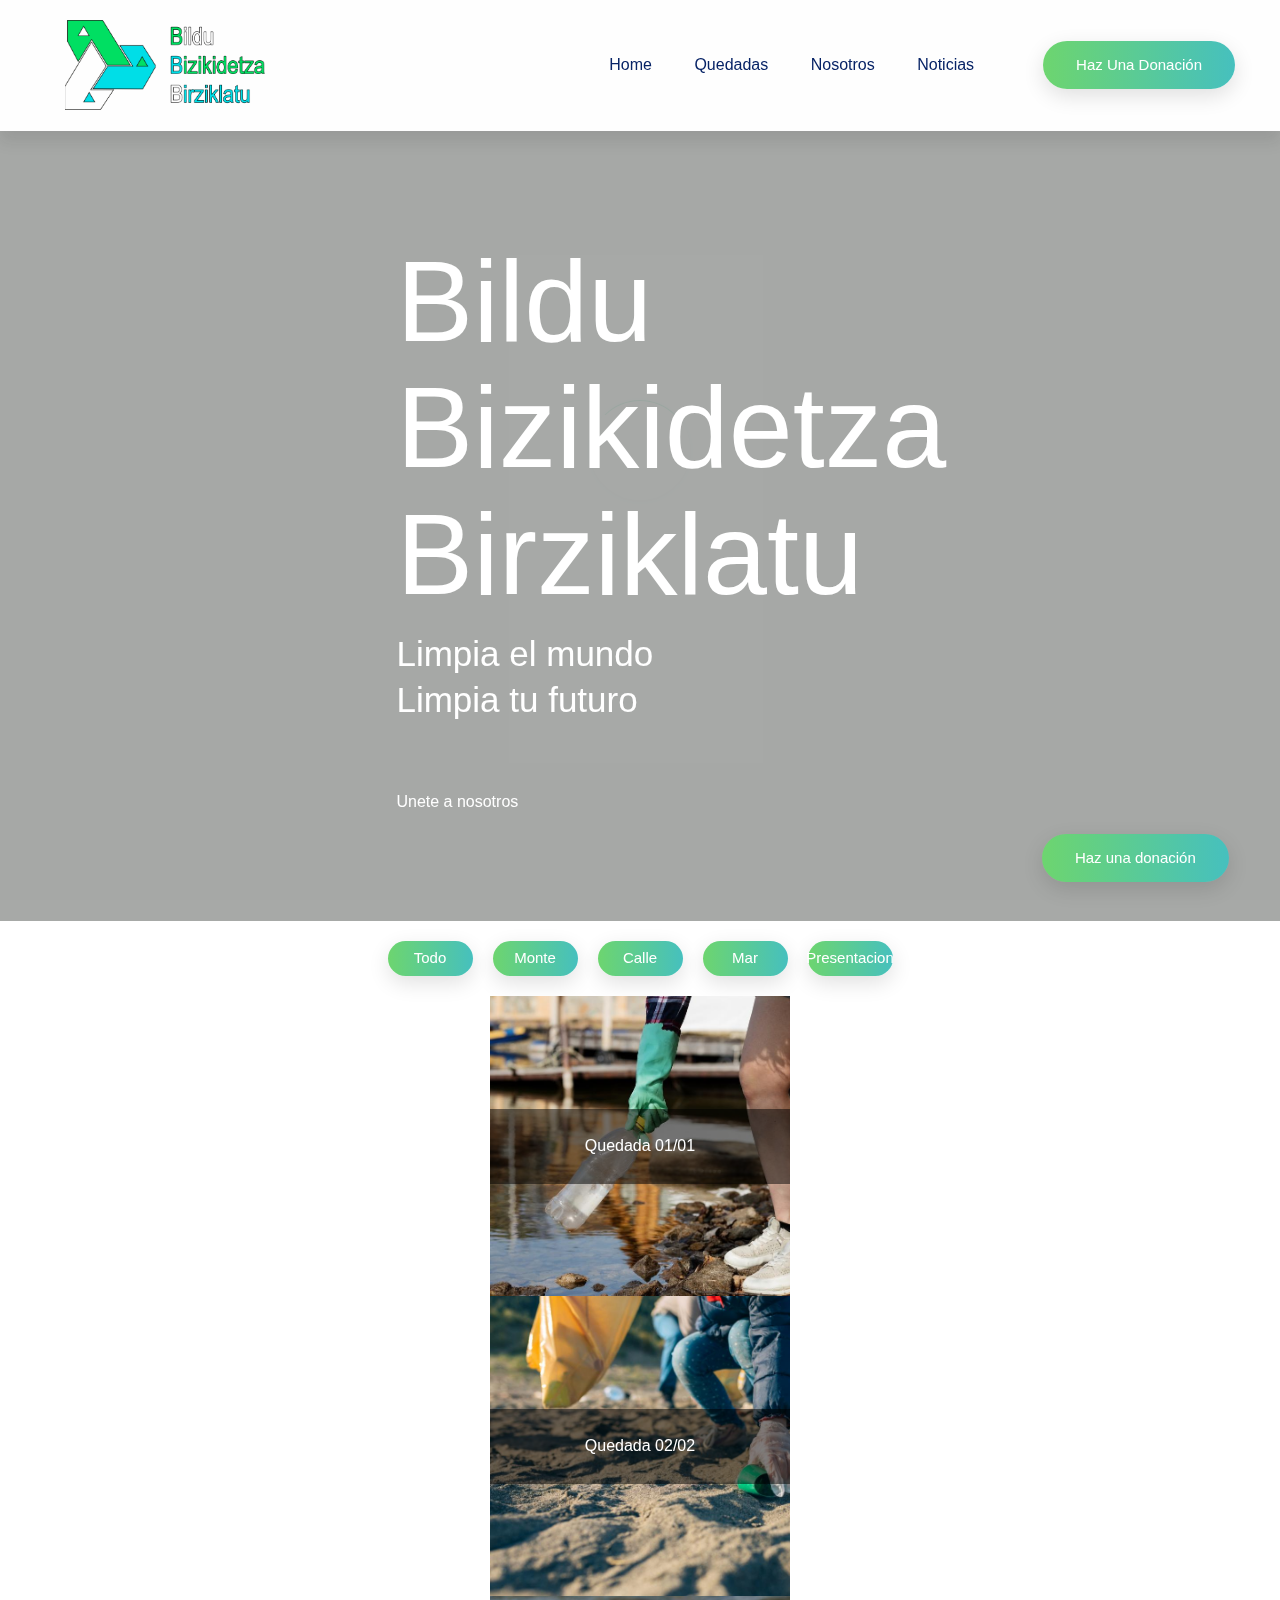
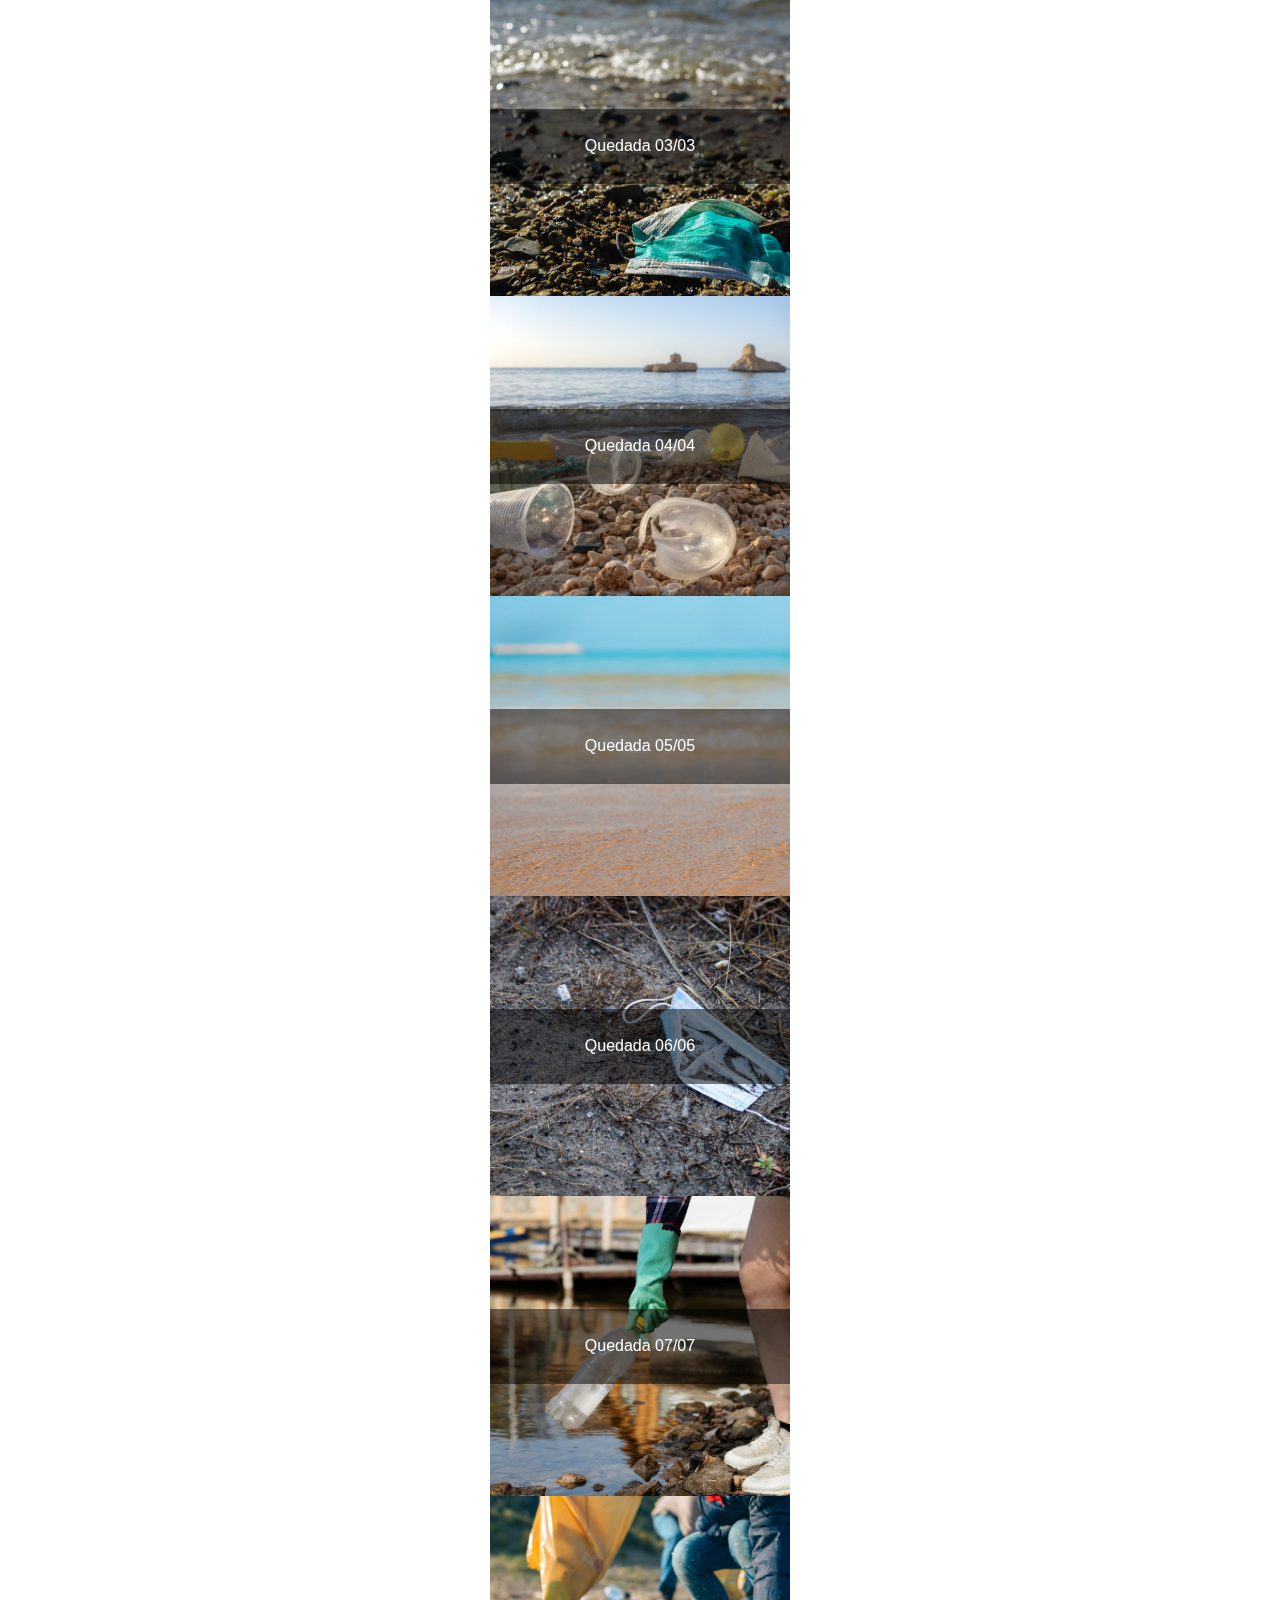
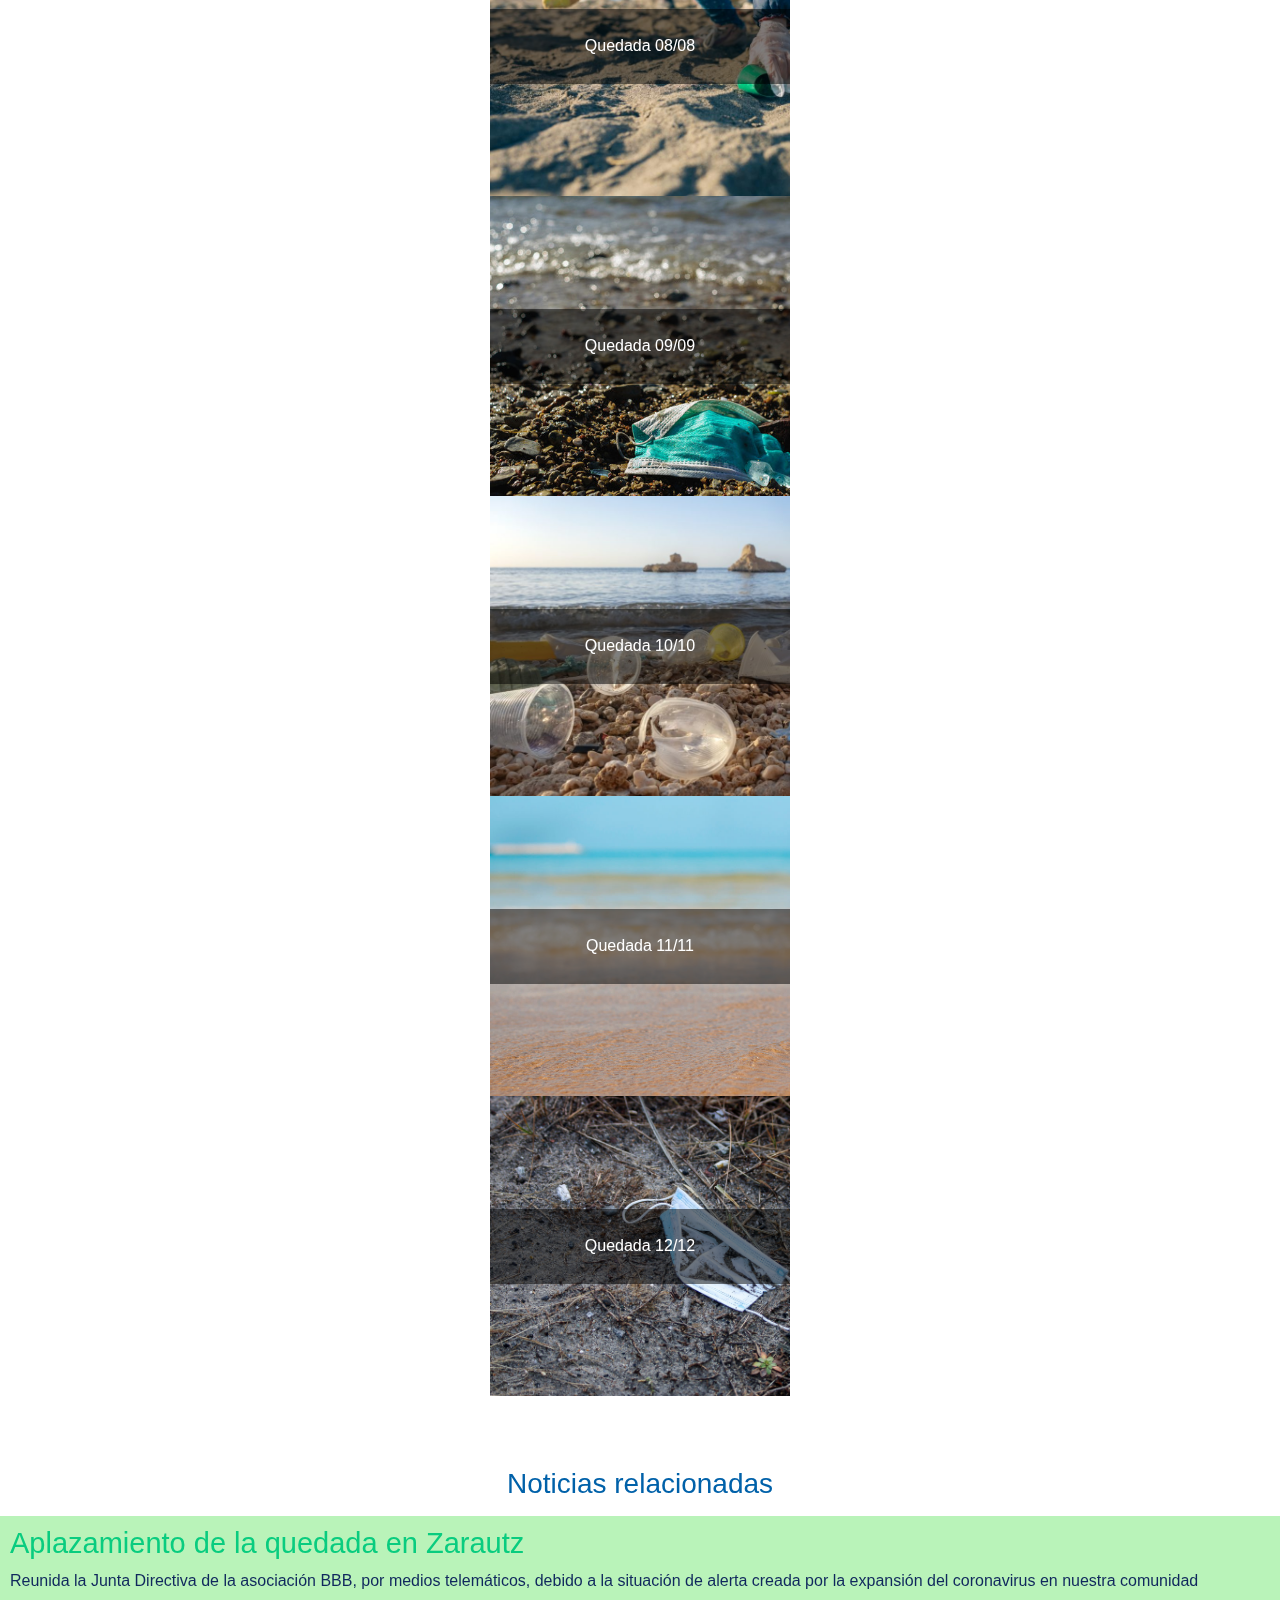
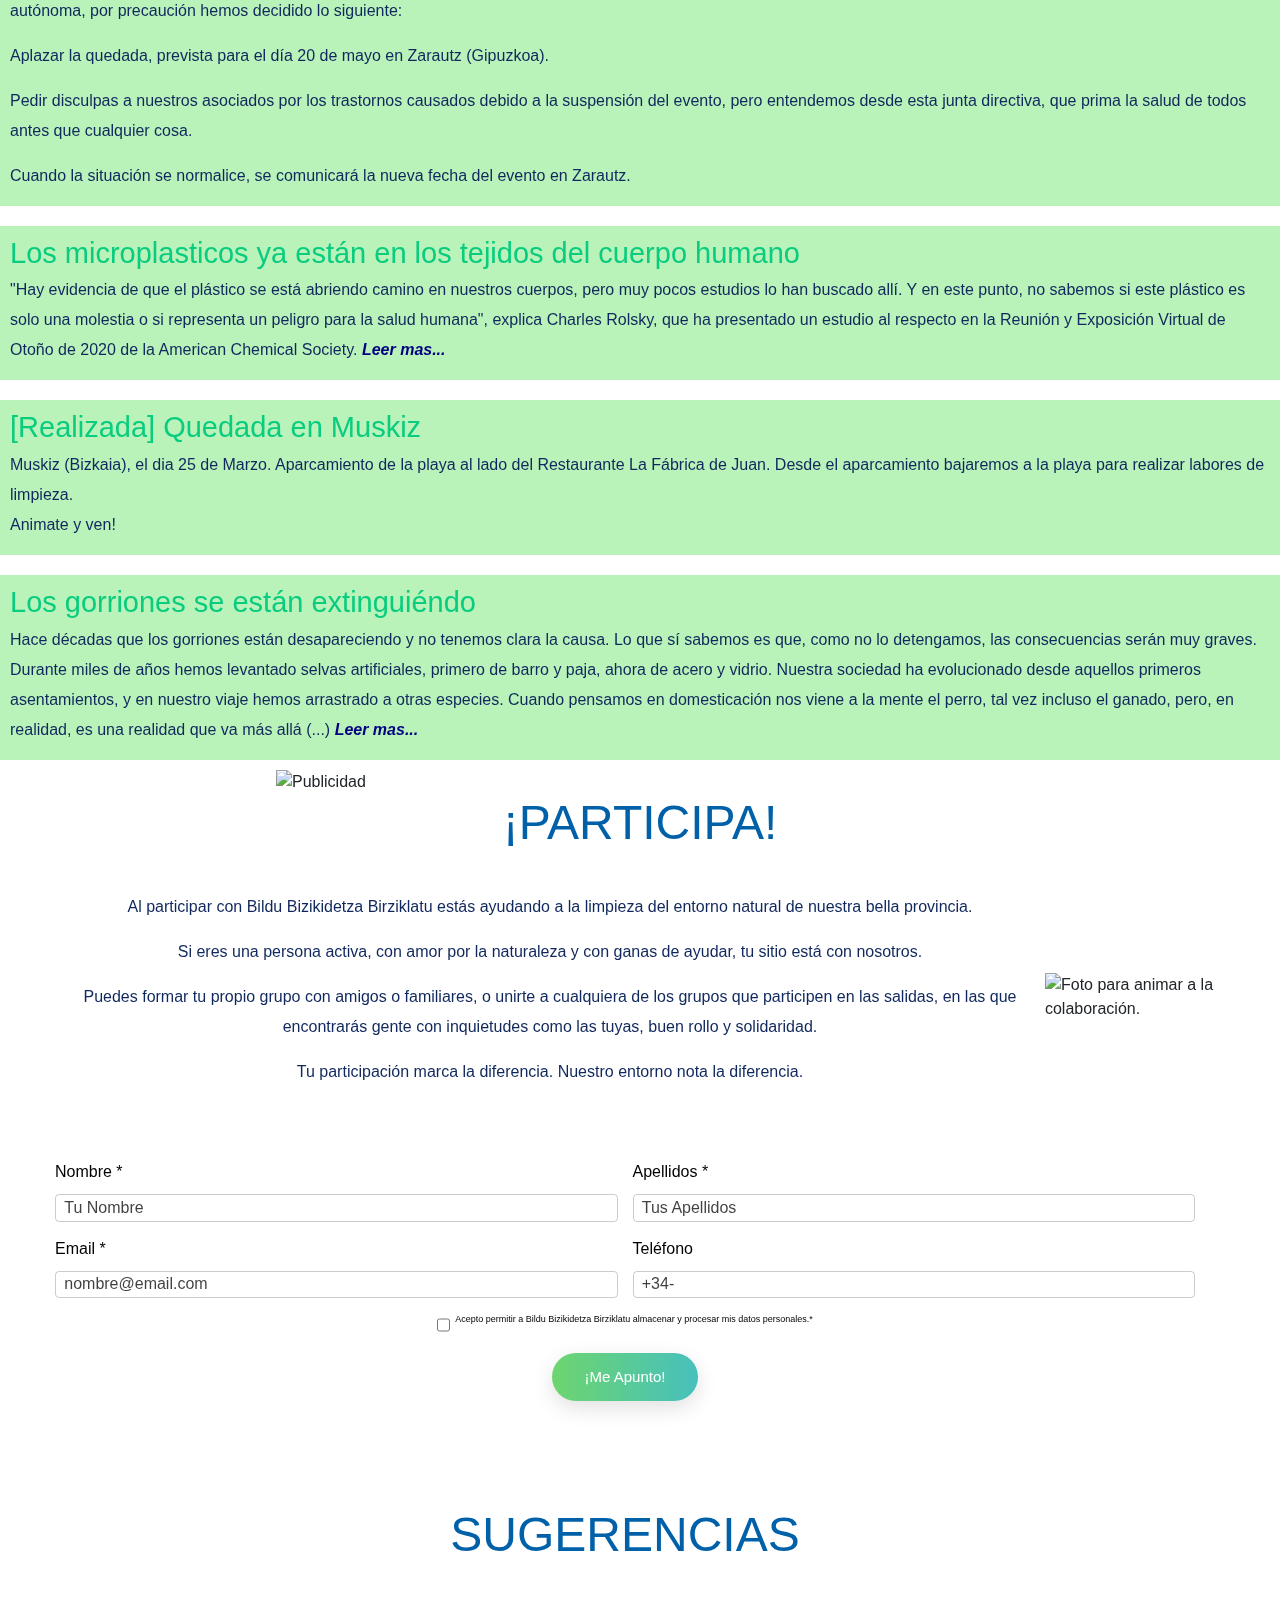
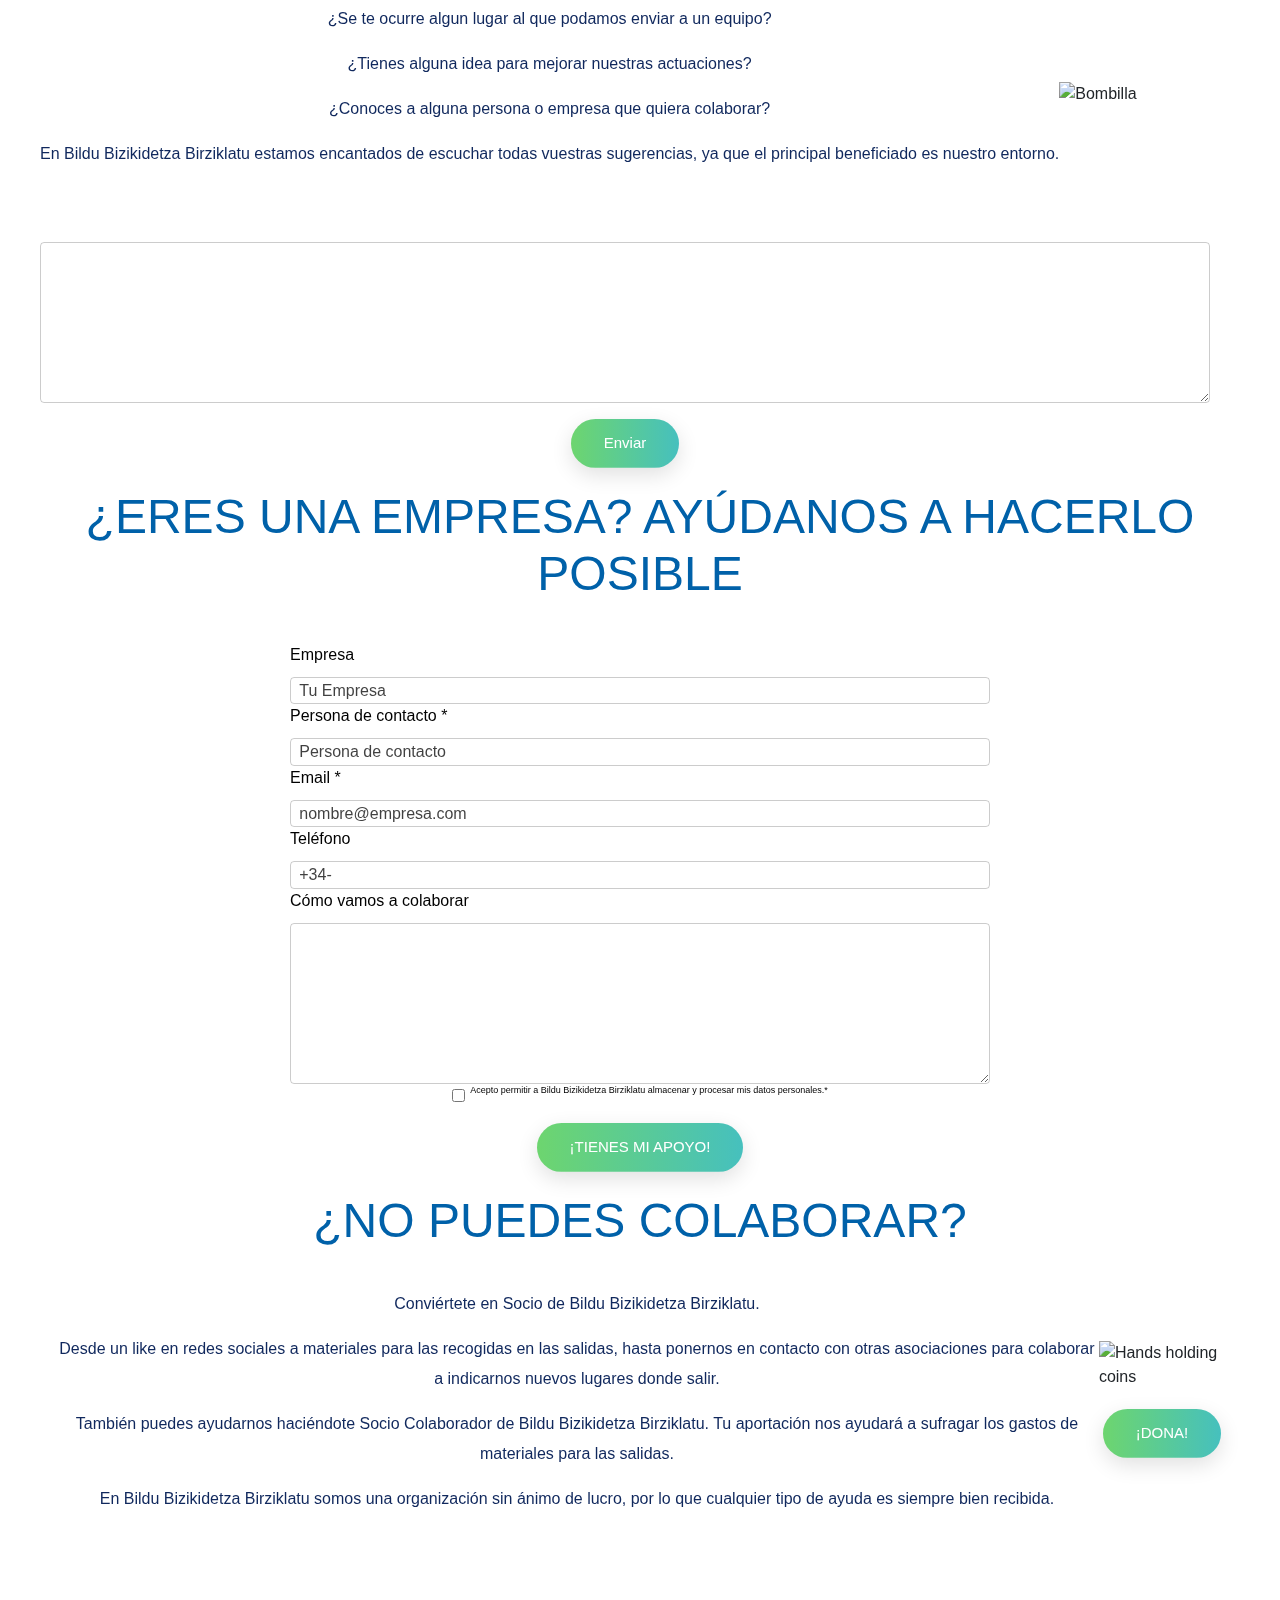
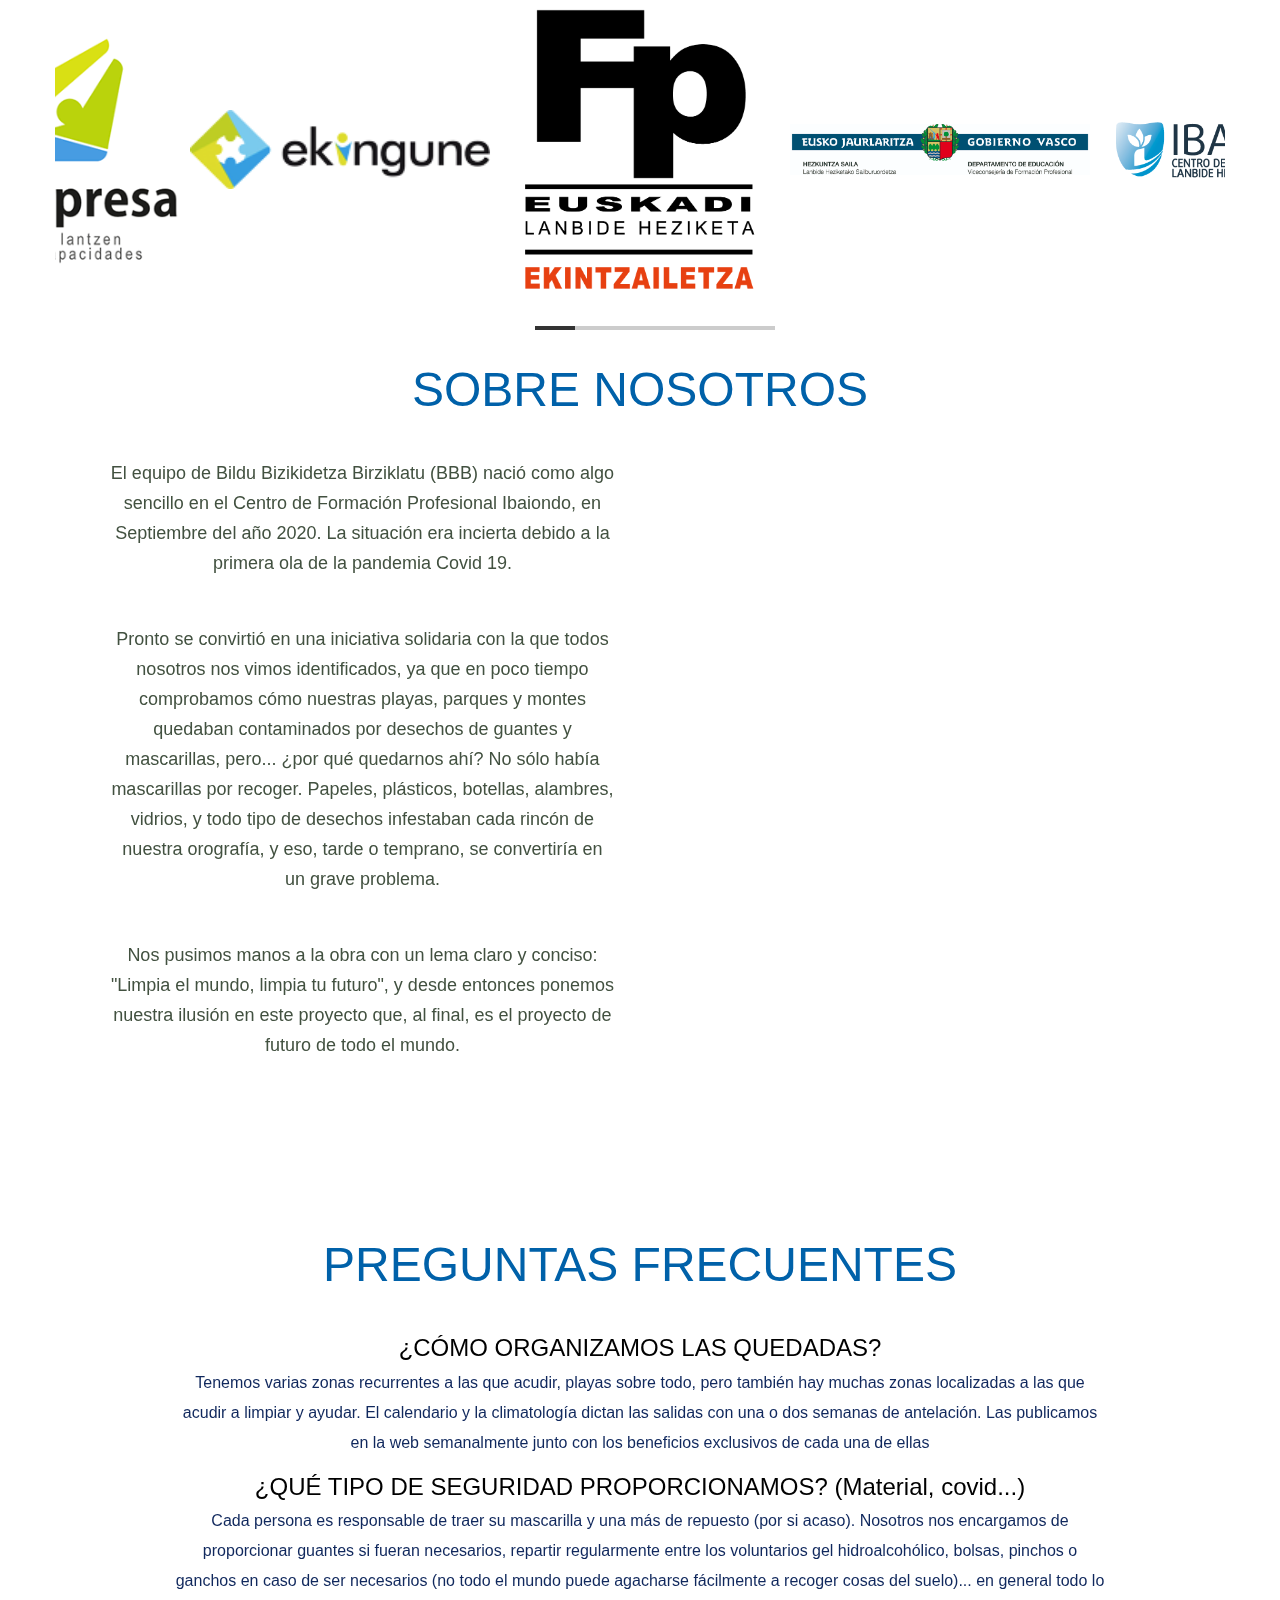
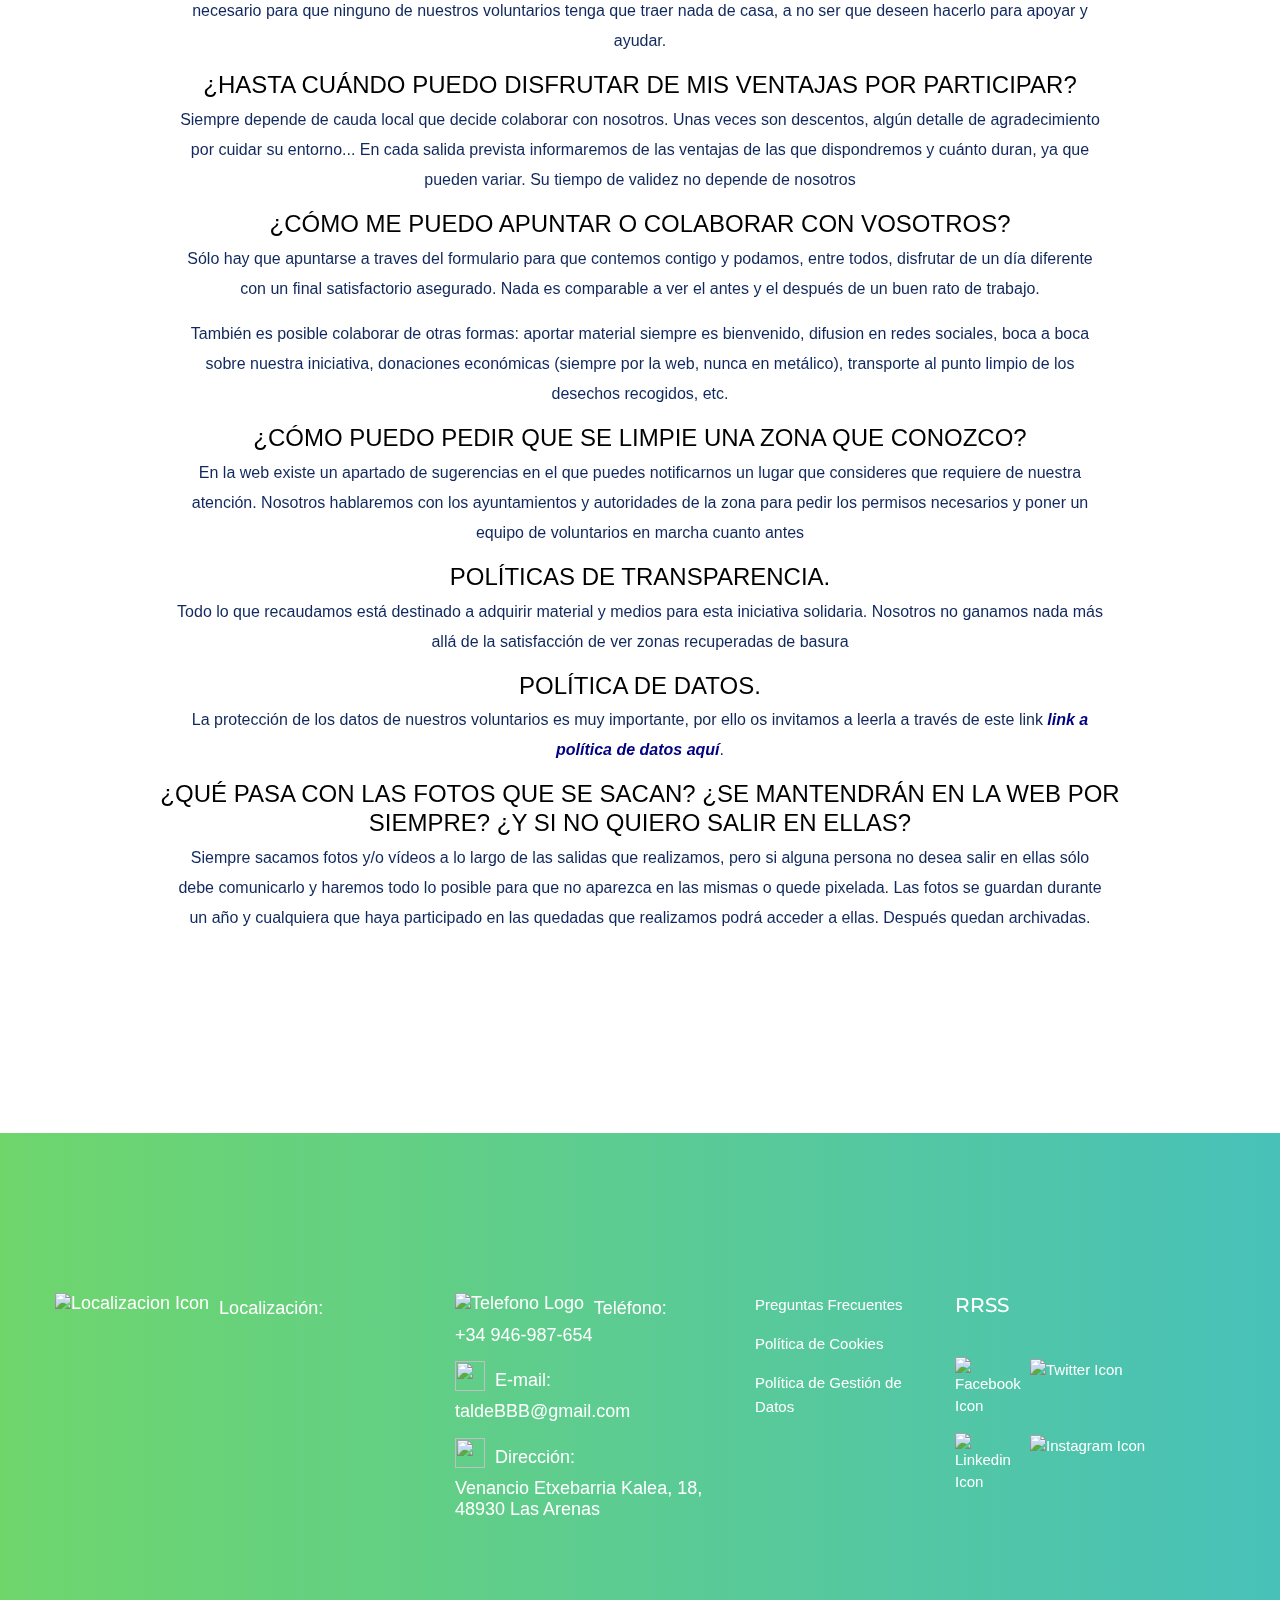
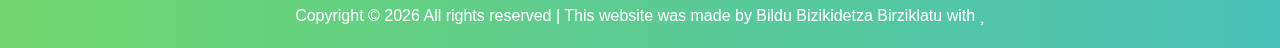
==== commit 0bb35aac: "Changes to sponsor slider - Using new plugin - Flickity" ====
--- a/index.html
+++ b/index.html
@@ -1,698 +1,698 @@
 <!DOCTYPE html>
 <html class="no-js">
-  <head>
-    <!-- Meta tags -->
-    <meta charset="utf-8" />
-    <meta http-equiv="x-ua-compatible" content="ie=edge" />
-    <meta name="description" content="Website for BilduBizikidetzaBirziklatu" />
-    <meta name="viewport" content="width=device-width, initial-scale=1" />
-
-    <!-- Fav Icon -->
-    <link rel="shortcut icon" href="./favicon.ico" type="image/x-icon" />
-    <link rel="icon" href="./favicon.ico" type="image/x-icon" />
-
-    <!-- CSS links -->
-    <link rel="stylesheet" href="./assets/css/bootstrap.min.css" />
-    <link rel="stylesheet" href="./assets/css/owl.carousel.min.css" />
-    <link rel="stylesheet" href="./assets/css/slicknav.css" />
-    <link rel="stylesheet" href="./assets/css/flaticon.css" />
-    <link rel="stylesheet" href="./assets/css/progressbar_barfiller.css" />
-    <link rel="stylesheet" href="./assets/css/gijgo.css" />
-    <link rel="stylesheet" href="./assets/css/animate.min.css" />
-    <link rel="stylesheet" href="./assets/css/animated-headline.css" />
-    <link rel="stylesheet" href="./assets/css/magnific-popup.css" />
-    <link rel="stylesheet" href="./assets/css/fontawesome-all.min.css" />
-    <link rel="stylesheet" href="./assets/css/themify-icons.css" />
-    <link rel="stylesheet" href="./assets/css/slick.css" />
-    <link rel="stylesheet" href="./assets/css/nice-select.css" />
-    <link rel="stylesheet" href="./assets/css/style.css" />
-    <link rel="stylesheet" href="./assets/gallery/css/style-gal.css" />
-    <link rel="stylesheet" href="./assets/gallery/css/tablet-gal.css" media="(min-width: 650px)" />
-    <link rel="stylesheet" href="./assets/gallery/css/desktop-gal.css" media="(min-width: 950px)" />
-    <link rel="stylesheet" href="./assets/gallery/css/desktop2-gal.css" media="(min-width: 1250px)" />
-    <link rel="stylesheet" href="./assets/patro/css/style-patro.css" />
-
-    <title>Bildu Bizikidetza Birziklatu</title>
-  </head>
-
-  <body>
-    <!-- START ACCEPT POLICIES MODAL -->
-    <div class="policy-filling-background"></div>
-    <div class="accept-policy-modal" id="acceptPolicyModal">
-      <div class="policy-modal-title">
-        <p>Politica de privacidad de datos & cookies</p>
-      </div>
-      <div class="policy-modal-content">
-        <p>Hola,</p>
-        <p>Gracias por visitar nuestra web.</p>
-        <p>Para continuar tienes que aceptar las siguientes politicas de datos.</p>
-        <form action="#" method="POST">
-          <label for="modalPoliticaDatos">
-            <input type="checkbox" name="modalPoliticaDatos" id="modalPoliticaDatos" />
-            <span class="modal-checkbox-label">He leído la <a href="./privacidad.html" target="_blank">politica de datos</a>.</span>
-          </label>
-          <label for="modalPoliticaCookies">
-            <input type="checkbox" name="modalPoliticaCookies" id="modalPoliticaCookies" />
-            <span class="modal-checkbox-label">He leído la <a href="./cookies.html" target="_blank">politica de cookies</a>.</span>
-          </label>
-        </form>
-      </div>
-      <div class="policy-modal-buttons">
-        <div id="policy-agree" class="boton-verde">Acepto las politicas</div>
-      </div>
-    </div>
-    <!-- END ACCEPT POLICIES MODAL -->
-
-    <!-- START PRELOADER -->
-    <div id="preloader-active">
-      <div class="preloader d-flex align-items-center justify-content-center">
-        <div class="preloader-inner position-relative">
-          <div class="preloader-circle"></div>
-          <div class="preloader-img pere-text">
-            <img src="assets/img/logo/loder.png" alt="" />
-          </div>
-        </div>
-      </div>
-    </div>
-    <!-- END PRELOADER -->
-
-    <!-- START HEADER -->
-    <header>
-      <div class="header-area">
-        <div class="main-header">
-          <div class="header-bottom header-sticky">
-            <div class="container-fluid">
-              <div class="row align-items-center">
-                <div class="col-xl-2 col-lg-2">
-                  <div class="logo">
-                    <a href="index.html">
-                      <img src="assets/img/logo/BBB-full-beta.png" alt="" />
-                    </a>
-                  </div>
-                </div>
-                <div class="col-xl-10 col-lg-10">
-                  <div class="menu-wrapper d-flex align-items-center justify-content-end">
-                    <div class="main-menu d-none d-lg-block">
-                      <nav>
-                        <ul id="navigation">
-                          <li>
-                            <a href="index.html">Home</a>
-                          </li>
-                          <li>
-                            <a href="#quedadas">Quedadas</a>
-                          </li>
-                          <li>
-                            <a href="#">Nosotros</a>
-                            <ul class="submenu">
-                              <li>
-                                <a href="#nosotros">Sobre nosotros</a>
-                              </li>
-                              <li>
-                                <a href="#contacto">Contactanos</a>
-                              </li>
-                            </ul>
-                          </li>
-                          <li>
-                            <a href="#noticias">Noticias</a>
-                          </li>
-                        </ul>
-                      </nav>
-                    </div>
-                    <div class="header-right-btn d-none d-lg-block ml-20">
-                      <a href="contact.html" class="btn header-btn">Haz una donación</a>
-                    </div>
-                  </div>
-                </div>
-                <div class="col-12">
-                  <div class="mobile_menu d-block d-lg-none"></div>
-                </div>
-              </div>
-            </div>
-          </div>
-        </div>
-      </div>
-    </header>
-    <!-- END HEADER -->
-
-    <!-- START MAIN -->
-    <main>
-      <!-- START HERO VIDEO -->
-      <div class="slider-area position-relative">
-        <div class="slider-active dot-style slick-initialized slick-slider">
-          <div class="slick-list draggable">
-            <div class="slick-track" style="opacity: 1; width: 2543px">
-              <div
-                class="single-slider hero-overly slider-height slider-bg1 d-flex align-items-center slick-slide slick-current slick-active"
-                data-slick-index="0"
-                aria-hidden="false"
-                style="width: 2543px; position: relative; left: 0px; top: 0px; z-index: 999; opacity: 1"
-                tabindex="0"
-              >
-                <video playsinline="playsinline" autoplay="autoplay" muted="muted" loop="loop" src="./assets/img/hero/Seaview_bottle_shot.mp4"></video>
-                <div class="container">
-                  <div class="row">
-                    <div class="col-xl-8 col-lg-8 col-md-8 col-sm-10">
-                      <div class="hero__caption">
-                        <h1 data-animation="fadeInUp" data-delay=".2s" class="" style="animation-delay: 0.2s">Bildu Bizikidetza Birziklatu</h1>
-                        <p data-animation="fadeInUp" data-delay=".4s" class="" style="animation-delay: 0.4s">
-                          Limpia el mundo
-                          <br />Limpia tu futuro
-                        </p>
-                        <div class="hero__btn">
-                          <a href="industries.html" data-animation="fadeInUp" data-delay=".8s" class="" tabindex="0" style="animation-delay: 0.8s"
-                            >Unete a nosotros</a
-                          >
-                        </div>
-                      </div>
-                    </div>
-                  </div>
-                </div>
-              </div>
-            </div>
-          </div>
-        </div>
-      </div>
-      <!-- END HERO VIDEO -->
-
-      <!-- START MEETINGS GALLERY -->
-      <div id="quedadas" class="ancla"></div>
-      <div id="contenedor-galeria">
-        <div id="contenedor-galeria-filtros">
-          <ul>
-            <div class="header-right-btn d-lg-block ml-20">
-              <a href="#" data-filter="all" class="btn header-btn"><li>Todo</li></a>
-            </div>
-            <div class="header-right-btn d-lg-block ml-20">
-              <a href="#" data-filter="monte" class="btn header-btn"><li>Monte</li></a>
-            </div>
-            <div class="header-right-btn d-lg-block ml-20">
-              <a href="#" data-filter="calle" class="btn header-btn"><li>Calle</li></a>
-            </div>
-            <div class="header-right-btn d-lg-block ml-20">
-              <a href="#" data-filter="mar" class="btn header-btn"><li>Mar</li></a>
-            </div>
-            <div class="header-right-btn d-lg-block ml-20">
-              <a href="#" data-filter="presentacion" class="btn header-btn"><li>Presentacion</li></a>
-            </div>
-          </ul>
-        </div>
-        <div id="contenedor-galeria-contenido">
-          <ul>
-            <li class="galery-content-item" data-cat="monte">
-              <a href="#">
-                <p>Quedada 01/01</p>
-              </a>
-            </li>
-            <li class="galery-content-item" data-cat="monte">
-              <a href="#">
-                <p>Quedada 02/02</p>
-              </a>
-            </li>
-            <li class="galery-content-item" data-cat="monte">
-              <a href="#">
-                <p>Quedada 03/03</p>
-              </a>
-            </li>
-
-            <li class="galery-content-item" data-cat="calle">
-              <a href="#">
-                <p>Quedada 04/04</p>
-              </a>
-            </li>
-            <li class="galery-content-item" data-cat="calle">
-              <a href="#">
-                <p>Quedada 05/05</p>
-              </a>
-            </li>
-            <li class="galery-content-item" data-cat="calle">
-              <a href="#">
-                <p>Quedada 06/06</p>
-              </a>
-            </li>
-
-            <li class="galery-content-item" data-cat="mar">
-              <a href="#">
-                <p>Quedada 07/07</p>
-              </a>
-            </li>
-            <li class="galery-content-item" data-cat="mar">
-              <a href="#">
-                <p>Quedada 08/08</p>
-              </a>
-            </li>
-            <li class="galery-content-item" data-cat="mar">
-              <a href="#">
-                <p>Quedada 09/09</p>
-              </a>
-            </li>
-
-            <li class="galery-content-item" data-cat="presentacion">
-              <a href="#">
-                <p>Quedada 10/10</p>
-              </a>
-            </li>
-            <li class="galery-content-item" data-cat="presentacion">
-              <a href="#">
-                <p>Quedada 11/11</p>
-              </a>
-            </li>
-            <li class="galery-content-item" data-cat="presentacion">
-              <a href="#">
-                <p>Quedada 12/12</p>
-              </a>
-            </li>
-          </ul>
-        </div>
-      </div>
-      <!-- END MEETINGS GALLERY -->
-
-      <!-- START NEWS -->
-      <div id="noticias" class="ancla"></div>
-      <div class="noticias-contenedor-general">
-        <div class="noticias-contenedor">
-          <h2 class="titulo">Noticias relacionadas</h2>
-          <div class="noticia">
-            <img src="assets/img/blog/furgoneta-kHTH-U80853890216q4E-624x385@Diario Vasco.jpg" alt="" />
-            <div class="contenido-noticias">
-              <h3>Aplazamiento de la quedada en Zarautz</h3>
-              <p>
-                Reunida la Junta Directiva de la asociación BBB, por medios telemáticos, debido a la situación de alerta creada por la expansión del coronavirus
-                en nuestra comunidad autónoma, por precaución hemos decidido lo siguiente:
-              </p>
-              <p>Aplazar la quedada, prevista para el día 20 de mayo en Zarautz (Gipuzkoa).</p>
-              <p>
-                Pedir disculpas a nuestros asociados por los trastornos causados debido a la suspensión del evento, pero entendemos desde esta junta directiva,
-                que prima la salud de todos antes que cualquier cosa.
-              </p>
-
-              <p>Cuando la situación se normalice, se comunicará la nueva fecha del evento en Zarautz.</p>
-            </div>
-          </div>
-          <div class="noticia">
-            <img src="assets/img/blog/HRHS_186.jpg" alt="" />
-            <div class="contenido-noticias">
-              <h3>Los microplasticos ya están en los tejidos del cuerpo humano</h3>
-              <p>
-                "Hay evidencia de que el plástico se está abriendo camino en nuestros cuerpos, pero muy pocos estudios lo han buscado allí. Y en este punto, no
-                sabemos si este plástico es solo una molestia o si representa un peligro para la salud humana", explica Charles Rolsky, que ha presentado un
-                estudio al respecto en la Reunión y Exposición Virtual de Otoño de 2020 de la American Chemical Society.
-                <a class="linkA" href="https://www.ecoticias.com/residuos-reciclaje/204272/microplasticos-estan-tejidos-cuerpo-humano">Leer mas...</a>
-              </p>
-            </div>
-          </div>
-          <div class="noticia">
-            <img src="assets/img/blog/DSC08361 [1600x1200].JPG" alt="" />
-            <div class="contenido-noticias">
-              <h3>[Realizada] Quedada en Muskiz</h3>
-              <p>
-                Muskiz (Bizkaia), el dia 25 de Marzo. Aparcamiento de la playa al lado del Restaurante La Fábrica de Juan. Desde el aparcamiento bajaremos a la
-                playa para realizar labores de limpieza.<br />
-                Animate y ven!
-              </p>
-            </div>
-          </div>
-          <div class="noticia">
-            <img src="assets/img/blog/meneame-media-link-3264774.jpeg" alt="" />
-            <div class="contenido-noticias">
-              <h3>Los gorriones se están extinguiéndo</h3>
-              <p>
-                Hace décadas que los gorriones están desapareciendo y no tenemos clara la causa. Lo que sí sabemos es que, como no lo detengamos, las
-                consecuencias serán muy graves. Durante miles de años hemos levantado selvas artificiales, primero de barro y paja, ahora de acero y vidrio.
-                Nuestra sociedad ha evolucionado desde aquellos primeros asentamientos, y en nuestro viaje hemos arrastrado a otras especies. Cuando pensamos en
-                domesticación nos viene a la mente el perro, tal vez incluso el ganado, pero, en realidad, es una realidad que va más allá (...)
-                <a class="linkA" href="https://www.larazon.es/ciencia/20200308/7unm2zlhhjhiribvmryqmwlwyi.html">Leer mas...</a>
-              </p>
-            </div>
-          </div>
-        </div>
-      </div>
-      <!-- END NEWS -->
-
-      <!-- START AD BLOCK -->
-      <div>
-        <img src="assets/img/gallery/Organic Fruits Rectangular Advertisement.png" class="publicidad" alt="Publicidad" />
-      </div>
-      <!-- END AD BLOCK -->
-
-      <!-- START TAKE PART -->
-      <div id="contacto" class="ancla"></div>
-      <div class="content-wrapper-full-width">
-        <div class="container">
-          <div class="section-tittle text-center">
-            <h2 class="titulo">¡PARTICIPA!</h2>
-          </div>
-          <div class="dflex mb5 jcc">
-            <div class="asc taligncenter">
-              <p>Al participar con Bildu Bizikidetza Birziklatu estás ayudando a la limpieza del entorno natural de nuestra bella provincia.</p>
-              <p>Si eres una persona activa, con amor por la naturaleza y con ganas de ayudar, tu sitio está con nosotros.</p>
-              <p>
-                Puedes formar tu propio grupo con amigos o familiares, o unirte a cualquiera de los grupos que participen en las salidas, en las que encontrarás
-                gente con inquietudes como las tuyas, buen rollo y solidaridad.
-              </p>
-              <p>Tu participación marca la diferencia. Nuestro entorno nota la diferencia.</p>
-            </div>
-            <div class="asc">
-              <img src="assets/img/coop.jpg" class="fotocoop" alt="Foto para animar a la colaboración." />
-            </div>
-          </div>
-          <form method="POST" action="#">
-            <div class="fields">
-              <div class="field half">
-                <label for="name" class="fsize talign">Nombre *</label>
-                <input type="text" name="name" id="name" placeholder="Tu Nombre" required />
-              </div>
-              <div class="field half">
-                <label for="apellido" class="fsize talign">Apellidos *</label>
-                <input type="text" name="apellidos" id="apellidos" placeholder="Tus Apellidos" required />
-              </div>
-              <div class="field half">
-                <label for="email" class="fsize talign">Email *</label>
-                <input type="email" name="email" id="emailFormTakePart" placeholder="nombre@email.com" required />
-              </div>
-              <div class="field half">
-                <label for="telefono" class="fsize talign">Teléfono</label>
-                <input type="tel" name="telefono" id="telefonoFormTakePart" placeholder="+34-" class="w100" />
-              </div>
-              <br />
-              <br />
-              <div class="field mb-90">
-                <div class="fbxrow">
-                  <input type="checkbox" id="lpdFormTakePart" value="acepto" name="chklpd" required />
-                  <label for="chklpd" class="lbllpd">Acepto permitir a Bildu Bizikidetza Birziklatu almacenar y procesar mis datos personales.*</label>
-                </div>
-                <ul class="actions special">
-                  <li class="taligncenter">
-                    <input class="boton-verde" type="submit" name="submit" value="¡Me Apunto!" />
-                  </li>
-                </ul>
-              </div>
-              <br />
-              <br />
-              <div class="field">
-                <div class="section-tittle text-center">
-                  <h2 class="titulo">SUGERENCIAS</h2>
-                </div>
-              </div>
-              <div class="dflex mb5 jcc">
-                <div class="asc taligncenter">
-                  <p>¿Se te ocurre algun lugar al que podamos enviar a un equipo?</p>
-                  <p>¿Tienes alguna idea para mejorar nuestras actuaciones?</p>
-                  <p>¿Conoces a alguna persona o empresa que quiera colaborar?</p>
-                  <p>
-                    En Bildu Bizikidetza Birziklatu estamos encantados de escuchar todas vuestras sugerencias, ya que el principal beneficiado es nuestro
-                    entorno.
-                  </p>
-                </div>
-                <div class="asc">
-                  <img src="assets/img/sugiere.jpg" class="fotocoop" alt="Bombilla" />
-                </div>
-              </div>
-              <textarea name="message" id="message" rows="6"></textarea>
-              <ul class="actions special">
-                <li class="taligncenter">
-                  <input class="boton-verde" type="submit" name="submit" value="Enviar" />
-                </li>
-              </ul>
-            </div>
-          </form>
-        </div>
-      </div>
-      <!-- END TAKE PART -->
-
-      <!-- START HELP US COMPANY -->
-      <div class="content-wrapper-full-width">
-        <div class="container">
-          <div class="section-tittle text-center">
-            <h2 class="titulo">¿ERES UNA EMPRESA? AYÚDANOS A HACERLO POSIBLE</h2>
-          </div>
-          <form method="POST" action="#">
-            <div class="fields sugerencias">
-              <label for="nempresa" class="fsize talign">Empresa</label>
-              <input type="text" name="nempresa" id="nempresa" placeholder="Tu Empresa" />
-              <label for="contacto" class="fsize talign">Persona de contacto *</label>
-              <input type="text" name="contacto" id="contacto" placeholder="Persona de contacto" required />
-              <label for="email" class="fsize talign">Email *</label>
-              <input type="email" name="email" id="emailFormCompany" placeholder="nombre@empresa.com" required />
-              <label for="telefono" class="fsize talign">Teléfono</label>
-              <input type="tel" name="telefono" id="telefonoFormCompany" placeholder="+34-" class="w100" />
-              <label for="modocol" class="fsize">Cómo vamos a colaborar</label>
-              <textarea name="message" id="modocol" rows="6"></textarea>
-            </div>
-            <div class="field mb-90">
-              <div class="fbxrow">
-                <input type="checkbox" id="lpdFormCompany" value="acepto" name="chklpd" required />
-                <label for="chklpd" class="lbllpd">Acepto permitir a Bildu Bizikidetza Birziklatu almacenar y procesar mis datos personales.*</label>
-              </div>
-              <ul class="actions special">
-                <li class="taligncenter">
-                  <input class="boton-verde" type="submit" name="submit" value="¡TIENES MI APOYO!" />
-                </li>
-              </ul>
-            </div>
-          </form>
-        </div>
-      </div>
-      <!-- END HELP US COMPANY -->
-
-      <!-- START HELP US INDIVIDUAL -->
-      <div class="content-wrapper-full-width">
-        <div class="container">
-          <div class="section-tittle text-center">
-            <h2 class="titulo">¿NO PUEDES COLABORAR?</h2>
-          </div>
-          <div class="dflex mb5 jcc">
-            <div class="taligncenter">
-              <p>Conviértete en Socio de Bildu Bizikidetza Birziklatu.</p>
-              <p>
-                Desde un like en redes sociales a materiales para las recogidas en las salidas, hasta ponernos en contacto con otras asociaciones para colaborar
-                a indicarnos nuevos lugares donde salir.
-              </p>
-              <p>
-                También puedes ayudarnos haciéndote Socio Colaborador de Bildu Bizikidetza Birziklatu. Tu aportación nos ayudará a sufragar los gastos de
-                materiales para las salidas.
-              </p>
-              <p>En Bildu Bizikidetza Birziklatu somos una organización sin ánimo de lucro, por lo que cualquier tipo de ayuda es siempre bien recibida.</p>
-            </div>
-            <div class="asc">
-              <img src="assets/img/dona.jpg" class="fotocoop" alt="Hands holding coins" />
-              <form method="POST" action="#" class="taligncenter">
-                <input class="boton-verde margin-top-colaborar" type="button" name="colabora" id="colabora" value="¡DONA!" />
-              </form>
-            </div>
-          </div>
-        </div>
-      </div>
-      <!-- END HELP US INDIVIDUAL -->
-
-      <!-- START SPONSOR DRAG LIST -->
-      <div id="patrocionadores-container" class="container">
-        <section class="customer-logos slider">
-          <div class="slide patro-div-style">
-            <img src="./assets/img/patro/FP Ekintzailetza.png" />
-          </div>
-          <div class="slide patro-div-style">
-            <img src="./assets/img/patro/GV EJ.jpg" />
-          </div>
-          <div class="slide patro-div-style">
-            <img src="./assets/img/patro/Ibaiondo Euskera-Castellano.png" />
-          </div>
-          <div class="slide patro-div-style">
-            <img src="./assets/img/patro/logo-vector-tknika.jpg" />
-          </div>
-          <div class="slide patro-div-style">
-            <img src="./assets/img/patro/Ikasenpresa.jpg" />
-          </div>
-          <div class="slide patro-div-style">
-            <img src="./assets/img/patro/logo-ekingune.png" />
-          </div>
-        </section>
-      </div>
-      <!-- END SPONSOR DRAG LIST -->
-
-      <!-- START ABOUT US -->
-      <div id="nosotros" class="ancla"></div>
-      <div class="content-wrapper-full-width support-company-area">
-        <div class="container">
-          <div class="section-tittle text-center">
-            <h2 class="titulo">SOBRE NOSOTROS</h2>
-          </div>
-          <div class="support-wrapper align-items-center">
-            <div class="left-content">
-              <div class="support-caption taligncenter">
-                <p class="pera-top">
-                  El equipo de Bildu Bizikidetza Birziklatu (BBB) nació como algo sencillo en el Centro de Formación Profesional Ibaiondo, en Septiembre del año
-                  2020. La situación era incierta debido a la primera ola de la pandemia Covid 19.
-                </p>
-                <p class="pera-top">
-                  Pronto se convirtió en una iniciativa solidaria con la que todos nosotros nos vimos identificados, ya que en poco tiempo comprobamos cómo
-                  nuestras playas, parques y montes quedaban contaminados por desechos de guantes y mascarillas, pero... ¿por qué quedarnos ahí? No sólo había
-                  mascarillas por recoger. Papeles, plásticos, botellas, alambres, vidrios, y todo tipo de desechos infestaban cada rincón de nuestra orografía,
-                  y eso, tarde o temprano, se convertiría en un grave problema.
-                </p>
-                <p class="pera-top">
-                  Nos pusimos manos a la obra con un lema claro y conciso: "Limpia el mundo, limpia tu futuro", y desde entonces ponemos nuestra ilusión en este
-                  proyecto que, al final, es el proyecto de futuro de todo el mundo.
-                </p>
-              </div>
-            </div>
-            <div class="right-content">
-              <!-- img -->
-              <div class="right-img">
-                <img src="assets/img/gallery/teamwork.jpg" alt="" />
-              </div>
-            </div>
-          </div>
-        </div>
-      </div>
-      <!-- END ABOUT US -->
-
-      <!-- START FAQ -->
-      <div id="faq" class="ancla"></div>
-      <div class="our-cases-area section-padding30">
-        <div class="container">
-          <div class="row justify-content-center">
-            <div class="col-xl-10 col-lg-10">
-              <!-- Section Tittle -->
-              <div class="section-tittle text-center mb-80">
-                <h2 class="titulo">PREGUNTAS FRECUENTES</h2>
-                <h3 class="faqh3">¿CÓMO ORGANIZAMOS LAS QUEDADAS?</h3>
-
-                <p class="pl-20 pr-20">
-                  Tenemos varias zonas recurrentes a las que acudir, playas sobre todo, pero también hay muchas zonas localizadas a las que acudir a limpiar y
-                  ayudar. El calendario y la climatología dictan las salidas con una o dos semanas de antelación. Las publicamos en la web semanalmente junto
-                  con los beneficios exclusivos de cada una de ellas
-                </p>
-                <h3 class="faqh3">¿QUÉ TIPO DE SEGURIDAD PROPORCIONAMOS? (Material, covid...)</h3>
-                <p class="pl-20 pr-20">
-                  Cada persona es responsable de traer su mascarilla y una más de repuesto (por si acaso). Nosotros nos encargamos de proporcionar guantes si
-                  fueran necesarios, repartir regularmente entre los voluntarios gel hidroalcohólico, bolsas, pinchos o ganchos en caso de ser necesarios (no
-                  todo el mundo puede agacharse fácilmente a recoger cosas del suelo)... en general todo lo necesario para que ninguno de nuestros voluntarios
-                  tenga que traer nada de casa, a no ser que deseen hacerlo para apoyar y ayudar.
-                </p>
-                <h3 class="faqh3">¿HASTA CUÁNDO PUEDO DISFRUTAR DE MIS VENTAJAS POR PARTICIPAR?</h3>
-                <p class="pl-20 pr-20">
-                  Siempre depende de cauda local que decide colaborar con nosotros. Unas veces son descentos, algún detalle de agradecimiento por cuidar su
-                  entorno... En cada salida prevista informaremos de las ventajas de las que dispondremos y cuánto duran, ya que pueden variar. Su tiempo de
-                  validez no depende de nosotros
-                </p>
-                <h3 class="faqh3">¿CÓMO ME PUEDO APUNTAR O COLABORAR CON VOSOTROS?</h3>
-                <p class="pl-20 pr-20">
-                  Sólo hay que apuntarse a traves del formulario para que contemos contigo y podamos, entre todos, disfrutar de un día diferente con un final
-                  satisfactorio asegurado. Nada es comparable a ver el antes y el después de un buen rato de trabajo.
-                </p>
-                <p class="pl-20 pr-20">
-                  También es posible colaborar de otras formas: aportar material siempre es bienvenido, difusion en redes sociales, boca a boca sobre nuestra
-                  iniciativa, donaciones económicas (siempre por la web, nunca en metálico), transporte al punto limpio de los desechos recogidos, etc.
-                </p>
-                <h3 class="faqh3">¿CÓMO PUEDO PEDIR QUE SE LIMPIE UNA ZONA QUE CONOZCO?</h3>
-                <p class="pl-20 pr-20">
-                  En la web existe un apartado de sugerencias en el que puedes notificarnos un lugar que consideres que requiere de nuestra atención. Nosotros
-                  hablaremos con los ayuntamientos y autoridades de la zona para pedir los permisos necesarios y poner un equipo de voluntarios en marcha cuanto
-                  antes
-                </p>
-                <h3 class="faqh3">POLÍTICAS DE TRANSPARENCIA.</h3>
-                <p class="pl-20 pr-20">
-                  Todo lo que recaudamos está destinado a adquirir material y medios para esta iniciativa solidaria. Nosotros no ganamos nada más allá de la
-                  satisfacción de ver zonas recuperadas de basura
-                </p>
-                <h3 class="faqh3">POLÍTICA DE DATOS.</h3>
-                <p class="pl-20 pr-20">
-                  La protección de los datos de nuestros voluntarios es muy importante, por ello os invitamos a leerla a través de este link
-                  <a class="linkA" href="./privacidad.html" target="_blank">link a política de datos aquí</a>.
-                </p>
-                <h3 class="faqh3">¿QUÉ PASA CON LAS FOTOS QUE SE SACAN? ¿SE MANTENDRÁN EN LA WEB POR SIEMPRE? ¿Y SI NO QUIERO SALIR EN ELLAS?</h3>
-                <p class="pl-20 pr-20">
-                  Siempre sacamos fotos y/o vídeos a lo largo de las salidas que realizamos, pero si alguna persona no desea salir en ellas sólo debe
-                  comunicarlo y haremos todo lo posible para que no aparezca en las mismas o quede pixelada. Las fotos se guardan durante un año y cualquiera
-                  que haya participado en las quedadas que realizamos podrá acceder a ellas. Después quedan archivadas.
-                </p>
-              </div>
-            </div>
-          </div>
-        </div>
-      </div>
-      <!-- END FAQ -->
-    </main>
-    <!-- END MAIN -->
-
-    <!-- START FOOTER -->
-    <footer>
-      <div class="footer-wrapper">
-        <div class="footer-area footer-padding">
-          <div class="container">
-            <div class="row justify-content-around">
-              <div class="col-xl-4 col-md-8 col-sm-8">
-                <!--   <div class="single-footer-caption mb-50">
+	<head>
+		<!-- Meta tags -->
+		<meta charset="utf-8" />
+		<meta http-equiv="x-ua-compatible" content="ie=edge" />
+		<meta name="description" content="Website for BilduBizikidetzaBirziklatu" />
+		<meta name="viewport" content="width=device-width, initial-scale=1" />
+
+		<!-- Fav Icon -->
+		<link rel="shortcut icon" href="./favicon.ico" type="image/x-icon" />
+		<link rel="icon" href="./favicon.ico" type="image/x-icon" />
+
+		<!-- CSS links -->
+		<link rel="stylesheet" href="./assets/css/bootstrap.min.css" />
+		<link rel="stylesheet" href="./assets/css/owl.carousel.min.css" />
+		<link rel="stylesheet" href="./assets/css/slicknav.css" />
+		<link rel="stylesheet" href="./assets/css/flaticon.css" />
+		<link rel="stylesheet" href="./assets/css/progressbar_barfiller.css" />
+		<link rel="stylesheet" href="./assets/css/gijgo.css" />
+		<link rel="stylesheet" href="./assets/css/animate.min.css" />
+		<link rel="stylesheet" href="./assets/css/animated-headline.css" />
+		<link rel="stylesheet" href="./assets/css/magnific-popup.css" />
+		<link rel="stylesheet" href="./assets/css/fontawesome-all.min.css" />
+		<link rel="stylesheet" href="./assets/css/themify-icons.css" />
+		<link rel="stylesheet" href="./assets/css/slick.css" />
+		<link rel="stylesheet" href="./assets/css/nice-select.css" />
+		<link rel="stylesheet" href="./assets/css/style.css" />
+		<link rel="stylesheet" href="./assets/gallery/css/style-gal.css" />
+		<link rel="stylesheet" href="./assets/gallery/css/tablet-gal.css" media="(min-width: 650px)" />
+		<link rel="stylesheet" href="./assets/gallery/css/desktop-gal.css" media="(min-width: 950px)" />
+		<link rel="stylesheet" href="./assets/gallery/css/desktop2-gal.css" media="(min-width: 1250px)" />
+		<link rel="stylesheet" href="./assets/patro/css/style-patro.css" />
+		<!-- New sponsor slider -->
+		<link rel="stylesheet" href="./assets/css/flickity.css" />
+
+		<title>Bildu Bizikidetza Birziklatu</title>
+	</head>
+
+	<body>
+		<!-- START ACCEPT POLICIES MODAL -->
+		<div class="policy-filling-background"></div>
+		<div class="accept-policy-modal" id="acceptPolicyModal">
+			<div class="policy-modal-title">
+				<p>Politica de privacidad de datos & cookies</p>
+			</div>
+			<div class="policy-modal-content">
+				<p>Hola,</p>
+				<p>Gracias por visitar nuestra web.</p>
+				<p>Para continuar tienes que aceptar las siguientes politicas de datos.</p>
+				<form action="#" method="POST">
+					<label for="modalPoliticaDatos">
+						<input type="checkbox" name="modalPoliticaDatos" id="modalPoliticaDatos" />
+						<span class="modal-checkbox-label">He leído la <a href="./privacidad.html" target="_blank">politica de datos</a>.</span>
+					</label>
+					<label for="modalPoliticaCookies">
+						<input type="checkbox" name="modalPoliticaCookies" id="modalPoliticaCookies" />
+						<span class="modal-checkbox-label">He leído la <a href="./cookies.html" target="_blank">politica de cookies</a>.</span>
+					</label>
+				</form>
+			</div>
+			<div class="policy-modal-buttons">
+				<div id="policy-agree" class="boton-verde">Acepto las politicas</div>
+			</div>
+		</div>
+		<!-- END ACCEPT POLICIES MODAL -->
+
+		<!-- START PRELOADER -->
+		<div id="preloader-active">
+			<div class="preloader d-flex align-items-center justify-content-center">
+				<div class="preloader-inner position-relative">
+					<div class="preloader-circle"></div>
+					<div class="preloader-img pere-text">
+						<img src="assets/img/logo/loder.png" alt="" />
+					</div>
+				</div>
+			</div>
+		</div>
+		<!-- END PRELOADER -->
+
+		<!-- START HEADER -->
+		<header>
+			<div class="header-area">
+				<div class="main-header">
+					<div class="header-bottom header-sticky">
+						<div class="container-fluid">
+							<div class="row align-items-center">
+								<div class="col-xl-2 col-lg-2">
+									<div class="logo">
+										<a href="index.html">
+											<img src="assets/img/logo/BBB-full-beta.png" alt="" />
+										</a>
+									</div>
+								</div>
+								<div class="col-xl-10 col-lg-10">
+									<div class="menu-wrapper d-flex align-items-center justify-content-end">
+										<div class="main-menu d-none d-lg-block">
+											<nav>
+												<ul id="navigation">
+													<li>
+														<a href="index.html">Home</a>
+													</li>
+													<li>
+														<a href="#quedadas">Quedadas</a>
+													</li>
+													<li>
+														<a href="#">Nosotros</a>
+														<ul class="submenu">
+															<li>
+																<a href="#nosotros">Sobre nosotros</a>
+															</li>
+															<li>
+																<a href="#contacto">Contactanos</a>
+															</li>
+														</ul>
+													</li>
+													<li>
+														<a href="#noticias">Noticias</a>
+													</li>
+												</ul>
+											</nav>
+										</div>
+										<div class="header-right-btn d-none d-lg-block ml-20">
+											<a href="contact.html" class="btn header-btn">Haz una donación</a>
+										</div>
+									</div>
+								</div>
+								<div class="col-12">
+									<div class="mobile_menu d-block d-lg-none"></div>
+								</div>
+							</div>
+						</div>
+					</div>
+				</div>
+			</div>
+		</header>
+		<!-- END HEADER -->
+
+		<!-- START MAIN -->
+		<main>
+			<!-- START HERO VIDEO -->
+			<div class="slider-area position-relative">
+				<div class="slider-active dot-style slick-initialized slick-slider">
+					<div class="slick-list draggable">
+						<div class="slick-track" style="opacity: 1; width: 2543px">
+							<div
+								class="single-slider hero-overly slider-height slider-bg1 d-flex align-items-center slick-slide slick-current slick-active"
+								data-slick-index="0"
+								aria-hidden="false"
+								style="width: 2543px; position: relative; left: 0px; top: 0px; z-index: 999; opacity: 1"
+								tabindex="0"
+							>
+								<video playsinline="playsinline" autoplay="autoplay" muted="muted" loop="loop" src="./assets/img/hero/Seaview_bottle_shot.mp4"></video>
+								<div class="container">
+									<div class="row">
+										<div class="col-xl-8 col-lg-8 col-md-8 col-sm-10">
+											<div class="hero__caption">
+												<h1 data-animation="fadeInUp" data-delay=".2s" class="" style="animation-delay: 0.2s">Bildu Bizikidetza Birziklatu</h1>
+												<p data-animation="fadeInUp" data-delay=".4s" class="" style="animation-delay: 0.4s">
+													Limpia el mundo
+													<br />Limpia tu futuro
+												</p>
+												<div class="hero__btn">
+													<a href="industries.html" data-animation="fadeInUp" data-delay=".8s" class="" tabindex="0" style="animation-delay: 0.8s">Unete a nosotros</a>
+												</div>
+											</div>
+										</div>
+									</div>
+								</div>
+							</div>
+						</div>
+					</div>
+				</div>
+			</div>
+			<!-- END HERO VIDEO -->
+
+			<!-- START MEETINGS GALLERY -->
+			<div id="quedadas" class="ancla"></div>
+			<div id="contenedor-galeria">
+				<div id="contenedor-galeria-filtros">
+					<ul>
+						<div class="header-right-btn d-lg-block ml-20">
+							<a href="#" data-filter="all" class="btn header-btn"><li>Todo</li></a>
+						</div>
+						<div class="header-right-btn d-lg-block ml-20">
+							<a href="#" data-filter="monte" class="btn header-btn"><li>Monte</li></a>
+						</div>
+						<div class="header-right-btn d-lg-block ml-20">
+							<a href="#" data-filter="calle" class="btn header-btn"><li>Calle</li></a>
+						</div>
+						<div class="header-right-btn d-lg-block ml-20">
+							<a href="#" data-filter="mar" class="btn header-btn"><li>Mar</li></a>
+						</div>
+						<div class="header-right-btn d-lg-block ml-20">
+							<a href="#" data-filter="presentacion" class="btn header-btn"><li>Presentacion</li></a>
+						</div>
+					</ul>
+				</div>
+				<div id="contenedor-galeria-contenido">
+					<ul>
+						<li class="galery-content-item" data-cat="monte">
+							<a href="#">
+								<p>Quedada 01/01</p>
+							</a>
+						</li>
+						<li class="galery-content-item" data-cat="monte">
+							<a href="#">
+								<p>Quedada 02/02</p>
+							</a>
+						</li>
+						<li class="galery-content-item" data-cat="monte">
+							<a href="#">
+								<p>Quedada 03/03</p>
+							</a>
+						</li>
+
+						<li class="galery-content-item" data-cat="calle">
+							<a href="#">
+								<p>Quedada 04/04</p>
+							</a>
+						</li>
+						<li class="galery-content-item" data-cat="calle">
+							<a href="#">
+								<p>Quedada 05/05</p>
+							</a>
+						</li>
+						<li class="galery-content-item" data-cat="calle">
+							<a href="#">
+								<p>Quedada 06/06</p>
+							</a>
+						</li>
+
+						<li class="galery-content-item" data-cat="mar">
+							<a href="#">
+								<p>Quedada 07/07</p>
+							</a>
+						</li>
+						<li class="galery-content-item" data-cat="mar">
+							<a href="#">
+								<p>Quedada 08/08</p>
+							</a>
+						</li>
+						<li class="galery-content-item" data-cat="mar">
+							<a href="#">
+								<p>Quedada 09/09</p>
+							</a>
+						</li>
+
+						<li class="galery-content-item" data-cat="presentacion">
+							<a href="#">
+								<p>Quedada 10/10</p>
+							</a>
+						</li>
+						<li class="galery-content-item" data-cat="presentacion">
+							<a href="#">
+								<p>Quedada 11/11</p>
+							</a>
+						</li>
+						<li class="galery-content-item" data-cat="presentacion">
+							<a href="#">
+								<p>Quedada 12/12</p>
+							</a>
+						</li>
+					</ul>
+				</div>
+			</div>
+			<!-- END MEETINGS GALLERY -->
+
+			<!-- START NEWS -->
+			<div id="noticias" class="ancla"></div>
+			<div class="noticias-contenedor-general">
+				<div class="noticias-contenedor">
+					<h2 class="titulo">Noticias relacionadas</h2>
+					<div class="noticia">
+						<img src="assets/img/blog/furgoneta-kHTH-U80853890216q4E-624x385@Diario Vasco.jpg" alt="" />
+						<div class="contenido-noticias">
+							<h3>Aplazamiento de la quedada en Zarautz</h3>
+							<p>
+								Reunida la Junta Directiva de la asociación BBB, por medios telemáticos, debido a la situación de alerta creada por la expansión del coronavirus en nuestra comunidad autónoma, por
+								precaución hemos decidido lo siguiente:
+							</p>
+							<p>Aplazar la quedada, prevista para el día 20 de mayo en Zarautz (Gipuzkoa).</p>
+							<p>
+								Pedir disculpas a nuestros asociados por los trastornos causados debido a la suspensión del evento, pero entendemos desde esta junta directiva, que prima la salud de todos antes que
+								cualquier cosa.
+							</p>
+
+							<p>Cuando la situación se normalice, se comunicará la nueva fecha del evento en Zarautz.</p>
+						</div>
+					</div>
+					<div class="noticia">
+						<img src="assets/img/blog/HRHS_186.jpg" alt="" />
+						<div class="contenido-noticias">
+							<h3>Los microplasticos ya están en los tejidos del cuerpo humano</h3>
+							<p>
+								"Hay evidencia de que el plástico se está abriendo camino en nuestros cuerpos, pero muy pocos estudios lo han buscado allí. Y en este punto, no sabemos si este plástico es solo una
+								molestia o si representa un peligro para la salud humana", explica Charles Rolsky, que ha presentado un estudio al respecto en la Reunión y Exposición Virtual de Otoño de 2020 de la
+								American Chemical Society.
+								<a class="linkA" href="https://www.ecoticias.com/residuos-reciclaje/204272/microplasticos-estan-tejidos-cuerpo-humano">Leer mas...</a>
+							</p>
+						</div>
+					</div>
+					<div class="noticia">
+						<img src="assets/img/blog/DSC08361 [1600x1200].JPG" alt="" />
+						<div class="contenido-noticias">
+							<h3>[Realizada] Quedada en Muskiz</h3>
+							<p>
+								Muskiz (Bizkaia), el dia 25 de Marzo. Aparcamiento de la playa al lado del Restaurante La Fábrica de Juan. Desde el aparcamiento bajaremos a la playa para realizar labores de
+								limpieza.<br />
+								Animate y ven!
+							</p>
+						</div>
+					</div>
+					<div class="noticia">
+						<img src="assets/img/blog/meneame-media-link-3264774.jpeg" alt="" />
+						<div class="contenido-noticias">
+							<h3>Los gorriones se están extinguiéndo</h3>
+							<p>
+								Hace décadas que los gorriones están desapareciendo y no tenemos clara la causa. Lo que sí sabemos es que, como no lo detengamos, las consecuencias serán muy graves. Durante miles de
+								años hemos levantado selvas artificiales, primero de barro y paja, ahora de acero y vidrio. Nuestra sociedad ha evolucionado desde aquellos primeros asentamientos, y en nuestro viaje
+								hemos arrastrado a otras especies. Cuando pensamos en domesticación nos viene a la mente el perro, tal vez incluso el ganado, pero, en realidad, es una realidad que va más allá (...)
+								<a class="linkA" href="https://www.larazon.es/ciencia/20200308/7unm2zlhhjhiribvmryqmwlwyi.html">Leer mas...</a>
+							</p>
+						</div>
+					</div>
+				</div>
+			</div>
+			<!-- END NEWS -->
+
+			<!-- START AD BLOCK -->
+			<div>
+				<img src="assets/img/gallery/Organic Fruits Rectangular Advertisement.png" class="publicidad" alt="Publicidad" />
+			</div>
+			<!-- END AD BLOCK -->
+
+			<!-- START TAKE PART -->
+			<div id="contacto" class="ancla"></div>
+			<div class="content-wrapper-full-width">
+				<div class="container">
+					<div class="section-tittle text-center">
+						<h2 class="titulo">¡PARTICIPA!</h2>
+					</div>
+					<div class="dflex mb5 jcc">
+						<div class="asc taligncenter">
+							<p>Al participar con Bildu Bizikidetza Birziklatu estás ayudando a la limpieza del entorno natural de nuestra bella provincia.</p>
+							<p>Si eres una persona activa, con amor por la naturaleza y con ganas de ayudar, tu sitio está con nosotros.</p>
+							<p>
+								Puedes formar tu propio grupo con amigos o familiares, o unirte a cualquiera de los grupos que participen en las salidas, en las que encontrarás gente con inquietudes como las tuyas,
+								buen rollo y solidaridad.
+							</p>
+							<p>Tu participación marca la diferencia. Nuestro entorno nota la diferencia.</p>
+						</div>
+						<div class="asc">
+							<img src="assets/img/coop.jpg" class="fotocoop" alt="Foto para animar a la colaboración." />
+						</div>
+					</div>
+					<form method="POST" action="#">
+						<div class="fields">
+							<div class="field half">
+								<label for="name" class="fsize talign">Nombre *</label>
+								<input type="text" name="name" id="name" placeholder="Tu Nombre" required />
+							</div>
+							<div class="field half">
+								<label for="apellido" class="fsize talign">Apellidos *</label>
+								<input type="text" name="apellidos" id="apellidos" placeholder="Tus Apellidos" required />
+							</div>
+							<div class="field half">
+								<label for="email" class="fsize talign">Email *</label>
+								<input type="email" name="email" id="emailFormTakePart" placeholder="nombre@email.com" required />
+							</div>
+							<div class="field half">
+								<label for="telefono" class="fsize talign">Teléfono</label>
+								<input type="tel" name="telefono" id="telefonoFormTakePart" placeholder="+34-" class="w100" />
+							</div>
+							<br />
+							<br />
+							<div class="field mb-90">
+								<div class="fbxrow">
+									<input type="checkbox" id="lpdFormTakePart" value="acepto" name="chklpd" required />
+									<label for="chklpd" class="lbllpd">Acepto permitir a Bildu Bizikidetza Birziklatu almacenar y procesar mis datos personales.*</label>
+								</div>
+								<ul class="actions special">
+									<li class="taligncenter">
+										<input class="boton-verde" type="submit" name="submit" value="¡Me Apunto!" />
+									</li>
+								</ul>
+							</div>
+							<br />
+							<br />
+							<div class="field">
+								<div class="section-tittle text-center">
+									<h2 class="titulo">SUGERENCIAS</h2>
+								</div>
+							</div>
+							<div class="dflex mb5 jcc">
+								<div class="asc taligncenter">
+									<p>¿Se te ocurre algun lugar al que podamos enviar a un equipo?</p>
+									<p>¿Tienes alguna idea para mejorar nuestras actuaciones?</p>
+									<p>¿Conoces a alguna persona o empresa que quiera colaborar?</p>
+									<p>En Bildu Bizikidetza Birziklatu estamos encantados de escuchar todas vuestras sugerencias, ya que el principal beneficiado es nuestro entorno.</p>
+								</div>
+								<div class="asc">
+									<img src="assets/img/sugiere.jpg" class="fotocoop" alt="Bombilla" />
+								</div>
+							</div>
+							<textarea name="message" id="message" rows="6"></textarea>
+							<ul class="actions special">
+								<li class="taligncenter">
+									<input class="boton-verde" type="submit" name="submit" value="Enviar" />
+								</li>
+							</ul>
+						</div>
+					</form>
+				</div>
+			</div>
+			<!-- END TAKE PART -->
+
+			<!-- START HELP US COMPANY -->
+			<div class="content-wrapper-full-width">
+				<div class="container">
+					<div class="section-tittle text-center">
+						<h2 class="titulo">¿ERES UNA EMPRESA? AYÚDANOS A HACERLO POSIBLE</h2>
+					</div>
+					<form method="POST" action="#">
+						<div class="fields sugerencias">
+							<label for="nempresa" class="fsize talign">Empresa</label>
+							<input type="text" name="nempresa" id="nempresa" placeholder="Tu Empresa" />
+							<label for="contacto" class="fsize talign">Persona de contacto *</label>
+							<input type="text" name="contacto" id="contacto" placeholder="Persona de contacto" required />
+							<label for="email" class="fsize talign">Email *</label>
+							<input type="email" name="email" id="emailFormCompany" placeholder="nombre@empresa.com" required />
+							<label for="telefono" class="fsize talign">Teléfono</label>
+							<input type="tel" name="telefono" id="telefonoFormCompany" placeholder="+34-" class="w100" />
+							<label for="modocol" class="fsize">Cómo vamos a colaborar</label>
+							<textarea name="message" id="modocol" rows="6"></textarea>
+						</div>
+						<div class="field mb-90">
+							<div class="fbxrow">
+								<input type="checkbox" id="lpdFormCompany" value="acepto" name="chklpd" required />
+								<label for="chklpd" class="lbllpd">Acepto permitir a Bildu Bizikidetza Birziklatu almacenar y procesar mis datos personales.*</label>
+							</div>
+							<ul class="actions special">
+								<li class="taligncenter">
+									<input class="boton-verde" type="submit" name="submit" value="¡TIENES MI APOYO!" />
+								</li>
+							</ul>
+						</div>
+					</form>
+				</div>
+			</div>
+			<!-- END HELP US COMPANY -->
+
+			<!-- START HELP US INDIVIDUAL -->
+			<div class="content-wrapper-full-width">
+				<div class="container">
+					<div class="section-tittle text-center">
+						<h2 class="titulo">¿NO PUEDES COLABORAR?</h2>
+					</div>
+					<div class="dflex mb5 jcc">
+						<div class="taligncenter">
+							<p>Conviértete en Socio de Bildu Bizikidetza Birziklatu.</p>
+							<p>
+								Desde un like en redes sociales a materiales para las recogidas en las salidas, hasta ponernos en contacto con otras asociaciones para colaborar a indicarnos nuevos lugares donde
+								salir.
+							</p>
+							<p>También puedes ayudarnos haciéndote Socio Colaborador de Bildu Bizikidetza Birziklatu. Tu aportación nos ayudará a sufragar los gastos de materiales para las salidas.</p>
+							<p>En Bildu Bizikidetza Birziklatu somos una organización sin ánimo de lucro, por lo que cualquier tipo de ayuda es siempre bien recibida.</p>
+						</div>
+						<div class="asc">
+							<img src="assets/img/dona.jpg" class="fotocoop" alt="Hands holding coins" />
+							<form method="POST" action="#" class="taligncenter">
+								<input class="boton-verde margin-top-colaborar" type="button" name="colabora" id="colabora" value="¡DONA!" />
+							</form>
+						</div>
+					</div>
+				</div>
+			</div>
+			<!-- END HELP US INDIVIDUAL -->
+
+			<!-- START SPONSOR NEW DRAG LIST -->
+			<div
+				class="container carousel mb-50"
+				data-flickity='{ 
+        "cellAlign": "center", 
+        "wrapAround": "true", 
+        "contain": "true",
+        "freeScroll": "true",
+        "autoPlay": "2000",
+        "pauseAutoPlayOnHover": "true",
+        "pageDots": "true",
+        "prevNextButtons": "true",
+        "pageDots": "false",
+        "imagesLoaded": "true",
+        "prevNextButtons": "false" }'
+			>
+				<div class="carousel-cell">
+					<img src="./assets/img/patro/FP Ekintzailetza.png" width="300" />
+				</div>
+				<div class="carousel-cell">
+					<img src="./assets/img/patro/GV EJ.jpg" width="300" />
+				</div>
+				<div class="carousel-cell">
+					<img src="./assets/img/patro/Ibaiondo Euskera-Castellano.png" width="300" />
+				</div>
+				<div class="carousel-cell">
+					<img src="./assets/img/patro/logo-vector-tknika.jpg" width="300" />
+				</div>
+				<div class="carousel-cell">
+					<img src="./assets/img/patro/Ikasenpresa.jpg" width="300" />
+				</div>
+				<div class="carousel-cell">
+					<img src="./assets/img/patro/logo-ekingune.png" width="300" />
+				</div>
+			</div>
+			<!-- END SPONSOR NEW DRAG LIST -->
+
+			<!-- START ABOUT US -->
+			<div id="nosotros" class="ancla"></div>
+			<div class="content-wrapper-full-width support-company-area">
+				<div class="container">
+					<div class="section-tittle text-center">
+						<h2 class="titulo">SOBRE NOSOTROS</h2>
+					</div>
+					<div class="support-wrapper align-items-center">
+						<div class="left-content">
+							<div class="support-caption taligncenter">
+								<p class="pera-top">
+									El equipo de Bildu Bizikidetza Birziklatu (BBB) nació como algo sencillo en el Centro de Formación Profesional Ibaiondo, en Septiembre del año 2020. La situación era incierta debido
+									a la primera ola de la pandemia Covid 19.
+								</p>
+								<p class="pera-top">
+									Pronto se convirtió en una iniciativa solidaria con la que todos nosotros nos vimos identificados, ya que en poco tiempo comprobamos cómo nuestras playas, parques y montes quedaban
+									contaminados por desechos de guantes y mascarillas, pero... ¿por qué quedarnos ahí? No sólo había mascarillas por recoger. Papeles, plásticos, botellas, alambres, vidrios, y todo
+									tipo de desechos infestaban cada rincón de nuestra orografía, y eso, tarde o temprano, se convertiría en un grave problema.
+								</p>
+								<p class="pera-top">
+									Nos pusimos manos a la obra con un lema claro y conciso: "Limpia el mundo, limpia tu futuro", y desde entonces ponemos nuestra ilusión en este proyecto que, al final, es el proyecto
+									de futuro de todo el mundo.
+								</p>
+							</div>
+						</div>
+						<div class="right-content">
+							<!-- img -->
+							<div class="right-img">
+								<img src="assets/img/gallery/teamwork.jpg" alt="" />
+							</div>
+						</div>
+					</div>
+				</div>
+			</div>
+			<!-- END ABOUT US -->
+
+			<!-- START FAQ -->
+			<div id="faq" class="ancla"></div>
+			<div class="our-cases-area section-padding30">
+				<div class="container">
+					<div class="row justify-content-center">
+						<div class="col-xl-10 col-lg-10">
+							<!-- Section Tittle -->
+							<div class="section-tittle text-center mb-80">
+								<h2 class="titulo">PREGUNTAS FRECUENTES</h2>
+								<h3 class="faqh3">¿CÓMO ORGANIZAMOS LAS QUEDADAS?</h3>
+
+								<p class="pl-20 pr-20">
+									Tenemos varias zonas recurrentes a las que acudir, playas sobre todo, pero también hay muchas zonas localizadas a las que acudir a limpiar y ayudar. El calendario y la climatología
+									dictan las salidas con una o dos semanas de antelación. Las publicamos en la web semanalmente junto con los beneficios exclusivos de cada una de ellas
+								</p>
+								<h3 class="faqh3">¿QUÉ TIPO DE SEGURIDAD PROPORCIONAMOS? (Material, covid...)</h3>
+								<p class="pl-20 pr-20">
+									Cada persona es responsable de traer su mascarilla y una más de repuesto (por si acaso). Nosotros nos encargamos de proporcionar guantes si fueran necesarios, repartir regularmente
+									entre los voluntarios gel hidroalcohólico, bolsas, pinchos o ganchos en caso de ser necesarios (no todo el mundo puede agacharse fácilmente a recoger cosas del suelo)... en general
+									todo lo necesario para que ninguno de nuestros voluntarios tenga que traer nada de casa, a no ser que deseen hacerlo para apoyar y ayudar.
+								</p>
+								<h3 class="faqh3">¿HASTA CUÁNDO PUEDO DISFRUTAR DE MIS VENTAJAS POR PARTICIPAR?</h3>
+								<p class="pl-20 pr-20">
+									Siempre depende de cauda local que decide colaborar con nosotros. Unas veces son descentos, algún detalle de agradecimiento por cuidar su entorno... En cada salida prevista
+									informaremos de las ventajas de las que dispondremos y cuánto duran, ya que pueden variar. Su tiempo de validez no depende de nosotros
+								</p>
+								<h3 class="faqh3">¿CÓMO ME PUEDO APUNTAR O COLABORAR CON VOSOTROS?</h3>
+								<p class="pl-20 pr-20">
+									Sólo hay que apuntarse a traves del formulario para que contemos contigo y podamos, entre todos, disfrutar de un día diferente con un final satisfactorio asegurado. Nada es
+									comparable a ver el antes y el después de un buen rato de trabajo.
+								</p>
+								<p class="pl-20 pr-20">
+									También es posible colaborar de otras formas: aportar material siempre es bienvenido, difusion en redes sociales, boca a boca sobre nuestra iniciativa, donaciones económicas (siempre
+									por la web, nunca en metálico), transporte al punto limpio de los desechos recogidos, etc.
+								</p>
+								<h3 class="faqh3">¿CÓMO PUEDO PEDIR QUE SE LIMPIE UNA ZONA QUE CONOZCO?</h3>
+								<p class="pl-20 pr-20">
+									En la web existe un apartado de sugerencias en el que puedes notificarnos un lugar que consideres que requiere de nuestra atención. Nosotros hablaremos con los ayuntamientos y
+									autoridades de la zona para pedir los permisos necesarios y poner un equipo de voluntarios en marcha cuanto antes
+								</p>
+								<h3 class="faqh3">POLÍTICAS DE TRANSPARENCIA.</h3>
+								<p class="pl-20 pr-20">
+									Todo lo que recaudamos está destinado a adquirir material y medios para esta iniciativa solidaria. Nosotros no ganamos nada más allá de la satisfacción de ver zonas recuperadas de
+									basura
+								</p>
+								<h3 class="faqh3">POLÍTICA DE DATOS.</h3>
+								<p class="pl-20 pr-20">
+									La protección de los datos de nuestros voluntarios es muy importante, por ello os invitamos a leerla a través de este link
+									<a class="linkA" href="./privacidad.html" target="_blank">link a política de datos aquí</a>.
+								</p>
+								<h3 class="faqh3">¿QUÉ PASA CON LAS FOTOS QUE SE SACAN? ¿SE MANTENDRÁN EN LA WEB POR SIEMPRE? ¿Y SI NO QUIERO SALIR EN ELLAS?</h3>
+								<p class="pl-20 pr-20">
+									Siempre sacamos fotos y/o vídeos a lo largo de las salidas que realizamos, pero si alguna persona no desea salir en ellas sólo debe comunicarlo y haremos todo lo posible para que no
+									aparezca en las mismas o quede pixelada. Las fotos se guardan durante un año y cualquiera que haya participado en las quedadas que realizamos podrá acceder a ellas. Después quedan
+									archivadas.
+								</p>
+							</div>
+						</div>
+					</div>
+				</div>
+			</div>
+			<!-- END FAQ -->
+		</main>
+		<!-- END MAIN -->
+
+		<!-- START FOOTER -->
+		<footer>
+			<div class="footer-wrapper">
+				<div class="footer-area footer-padding">
+					<div class="container">
+						<div class="row justify-content-around">
+							<div class="col-xl-4 col-md-8 col-sm-8">
+								<!--   <div class="single-footer-caption mb-50">
                   <div class="single-footer-caption mb-30"> -->
 
-                <div class="footer-tittle mb-50">
-                  <div class="footer-pera">
-                    <!-- <div class="row1"> -->
-                    <!-- <div class="col-md-12"> -->
-                    <h3 class="h3footer">
-                      <img class="locali" src="./assets/img/localizacion.png" alt="Localizacion Icon" />
-                      <span>Localizaci&oacute;n:</span>
-                    </h3>
-                    <!-- </div> -->
-                    <div class="col-md-12">
-                      <iframe
-                        src="https://www.google.com/maps/embed?pb=!1m18!1m12!1m3!1d2902.519406813755!2d-3.013520485005573!3d43.32431908165379!2m3!1f0!2f0!3f0!3m2!1i1024!2i768!4f13.1!3m3!1m2!1s0xd4e5a2c1806bf27%3A0x7d341fe4256a820!2sVenancio%20Etxebarria%20Kalea%2C%2018%2C%2048930%20Getxo%2C%20Bizkaia!5e0!3m2!1ses!2ses!4v1608570619268!5m2!1ses!2ses"
-                        frameborder="0"
-                        style="border: 0"
-                        allowfullscreen=""
-                        aria-hidden="false"
-                        tabindex="0"
-                      ></iframe>
-                    </div>
-                    <!-- </div> -->
-                  </div>
-                </div>
-                <!--   </div>
+								<div class="footer-tittle mb-50">
+									<div class="footer-pera">
+										<!-- <div class="row1"> -->
+										<!-- <div class="col-md-12"> -->
+										<h3 class="h3footer">
+											<img class="locali" src="./assets/img/localizacion.png" alt="Localizacion Icon" />
+											<span>Localizaci&oacute;n:</span>
+										</h3>
+										<!-- </div> -->
+										<div class="col-md-12">
+											<iframe
+												src="https://www.google.com/maps/embed?pb=!1m18!1m12!1m3!1d2902.519406813755!2d-3.013520485005573!3d43.32431908165379!2m3!1f0!2f0!3f0!3m2!1i1024!2i768!4f13.1!3m3!1m2!1s0xd4e5a2c1806bf27%3A0x7d341fe4256a820!2sVenancio%20Etxebarria%20Kalea%2C%2018%2C%2048930%20Getxo%2C%20Bizkaia!5e0!3m2!1ses!2ses!4v1608570619268!5m2!1ses!2ses"
+												frameborder="0"
+												style="border: 0"
+												allowfullscreen=""
+												aria-hidden="false"
+												tabindex="0"
+											></iframe>
+										</div>
+										<!-- </div> -->
+									</div>
+								</div>
+								<!--   </div>
                 </div> -->
-              </div>
-              <div class="col-xl-3 col-lg-4 col-md-4 col-sm-4">
-                <div class="single-footer-caption mb-50">
-                  <div class="footer-tittle">
-                    <ul>
-                      <li>
-                        <h3 class="h3footer">
-                          <img class="tlf" src="./assets/img/telefono.png" alt="Telefono Logo" />
-                          <span>Teléfono:</span><br />
-                          <span>+34 946-987-654</span>
-                        </h3>
-                      </li>
-                      <li>
-                        <h3 class="h3footer">
-                          <img class="mail" src="./assets/img/email.png" />
-                          <span>E-mail:</span><br />
-                          <span>taldeBBB@gmail.com</span>
-                        </h3>
-                      </li>
-                      <li>
-                        <h3 class="h3footer">
-                          <img class="dire" src="./assets/img/direccion.png" />
-                          <span>Dirección:</span><br />
-                          <span>Venancio Etxebarria Kalea, 18, 48930 Las Arenas</span>
-                        </h3>
-                      </li>
-                    </ul>
-                  </div>
-                </div>
-              </div>
-              <div class="col-xl-2 col-lg-4 col-md-4 col-sm-4">
-                <div class="single-footer-caption mb-50">
-                  <div class="footer-tittle">
-                    <ul>
-                      <li>
-                        <a href="#faq">Preguntas Frecuentes</a>
-                      </li>
-                      <li>
-                        <a href="cookies.html" target="_blank">Política de Cookies</a>
-                      </li>
-                      <li>
-                        <a href="privacidad.html" target="_blank">Política de Gestión de Datos</a>
-                      </li>
-                      <!--    <li>
+							</div>
+							<div class="col-xl-3 col-lg-4 col-md-4 col-sm-4">
+								<div class="single-footer-caption mb-50">
+									<div class="footer-tittle">
+										<ul>
+											<li>
+												<h3 class="h3footer">
+													<img class="tlf" src="./assets/img/telefono.png" alt="Telefono Logo" />
+													<span>Teléfono:</span><br />
+													<span>+34 946-987-654</span>
+												</h3>
+											</li>
+											<li>
+												<h3 class="h3footer">
+													<img class="mail" src="./assets/img/email.png" />
+													<span>E-mail:</span><br />
+													<span>taldeBBB@gmail.com</span>
+												</h3>
+											</li>
+											<li>
+												<h3 class="h3footer">
+													<img class="dire" src="./assets/img/direccion.png" />
+													<span>Dirección:</span><br />
+													<span>Venancio Etxebarria Kalea, 18, 48930 Las Arenas</span>
+												</h3>
+											</li>
+										</ul>
+									</div>
+								</div>
+							</div>
+							<div class="col-xl-2 col-lg-4 col-md-4 col-sm-4">
+								<div class="single-footer-caption mb-50">
+									<div class="footer-tittle">
+										<ul>
+											<li>
+												<a href="#faq">Preguntas Frecuentes</a>
+											</li>
+											<li>
+												<a href="cookies.html" target="_blank">Política de Cookies</a>
+											</li>
+											<li>
+												<a href="privacidad.html" target="_blank">Política de Gestión de Datos</a>
+											</li>
+											<!--    <li>
                         <span>Copyright &copy;</span>
                         <span>
                           <script>
@@ -708,133 +708,134 @@
                           </a>
                         </span>
                       </li> -->
-                    </ul>
-                  </div>
-                </div>
-              </div>
-              <div class="col-xl-3 col-lg-4 col-md-4 col-sm-4">
-                <div class="single-footer-caption">
-                  <div class="footer-tittle">
-                    <h4>RRSS</h4>
-                    <ul>
-                      <div class="row">
-                        <div class="col-3 col-lg-3">
-                          <li>
-                            <a href="https://www.facebook.com/" target="_blank">
-                              <img class="imagen1" src="./assets/img/facebook.png" alt="Facebook Icon" />
-                            </a>
-                          </li>
-                        </div>
-                        <div class="col-3 col-lg-7">
-                          <li>
-                            <a href="https://www.twitter.com/" target="_blank"> <img class="imagen2" src="./assets/img/twitter.png" alt="Twitter Icon" /></a>
-                          </li>
-                        </div>
-                      </div>
-                      <div class="row">
-                        <div class="col-3 col-lg-3">
-                          <li>
-                            <a href="https://www.linkedin.com/" target="_blank"> <img class="imagen3" src="./assets/img/linkedin.png" alt="Linkedin Icon" /></a>
-                          </li>
-                        </div>
-                        <div class="col-3 col-lg-6">
-                          <li>
-                            <a href="https://www.instagram.com/" target="_blank">
-                              <img class="imagen4" src="./assets/img/instagram.png" alt="Instagram Icon"
-                            /></a>
-                          </li>
-                        </div>
-                      </div>
-                    </ul>
-                  </div>
-                </div>
-              </div>
-            </div>
-          </div>
-        </div>
-        <div class="footer-bottom-area">
-          <div class="container">
-            <div class="footer-border">
-              <div class="row d-flex align-items-center">
-                <div class="col-xl-12">
-                  <div class="footer-copy-right text-center">
-                    <span>Copyright &copy;</span>
-                    <span>
-                      <script>
-                        document.write(new Date().getFullYear());
-                      </script>
-                    </span>
-                    <span>
-                      <span>All rights reserved | This website was made by Bildu Bizikidetza Birziklatu with</span>
-                      <i class="fa fa-heart" aria-hidden="true"></i>
-                    </span>
-                  </div>
-                </div>
-              </div>
-            </div>
-          </div>
-        </div>
-      </div>
-    </footer>
-    <!-- END FOOTER -->
-
-    <!-- START FLOATING DONATE BUTTON -->
-    <div id="back-top">
-      <a title="Make a donation" href="#">Haz una donación</a>
-    </div>
-    <!-- END FLOATING DONATE BUTTON -->
-
-    <!-- JS here -->
-
-    <!-- Jquery, Popper, Bootstrap -->
-    <script src="./assets/js/vendor/jquery-3.5.1.min.js"></script>
-    <script src="./assets/js/popper.min.js"></script>
-    <script src="./assets/js/bootstrap.min.js"></script>
-
-    <!-- Modernizr -->
-    <script src="./assets/js/vendor/modernizr-3.5.0.min.js"></script>
-
-    <!-- Jquery Mobile Menu -->
-    <script src="./assets/js/jquery.slicknav.min.js"></script>
-
-    <!-- Jquery Slick , Owl-Carousel Plugins -->
-    <script src="./assets/js/owl.carousel.min.js"></script>
-    <script src="./assets/js/slick.min.js"></script>
-
-    <!-- One Page, Animated-HeadLin -->
-    <script src="./assets/js/animated.headline.js"></script>
-    <script src="./assets/js/jquery.magnific-popup.js"></script>
-
-    <!-- Date Picker -->
-    <script src="./assets/js/gijgo.min.js"></script>
-
-    <!-- Nice-select, sticky -->
-    <script src="./assets/js/jquery.sticky.js"></script>
-
-    <!-- counter , waypoint,Hover Direction -->
-    <script src="./assets/js/jquery.counterup.min.js"></script>
-    <script src="./assets/js/waypoints.min.js"></script>
-    <script src="./assets/js/jquery.countdown.min.js"></script>
-    <script src="./assets/js/hover-direction-snake.min.js"></script>
-
-    <!-- contact js -->
-    <script src="./assets/js/contact.js"></script>
-    <script src="./assets/js/jquery.form.js"></script>
-    <script src="./assets/js/jquery.validate.min.js"></script>
-    <script src="./assets/js/mail-script.js"></script>
-
-    <!-- Jquery Plugins, main Jquery -->
-    <script src="./assets/js/plugins.js"></script>
-    <script src="./assets/js/main.js"></script>
-
-    <!-- Gallery -->
-    <script src="./assets/js/gallery/galeria.js"></script>
-
-    <!-- Patrocionadores -->
-    <script src="./assets/js/patro/patro.js"></script>
-
-    <!-- Modal -->
-    <script src="./assets/modal/modal.js"></script>
-    <script src="./assets/modal/jquery-ui.min.js"></script>
-  </body>
+										</ul>
+									</div>
+								</div>
+							</div>
+							<div class="col-xl-3 col-lg-4 col-md-4 col-sm-4">
+								<div class="single-footer-caption">
+									<div class="footer-tittle">
+										<h4>RRSS</h4>
+										<ul>
+											<div class="row">
+												<div class="col-3 col-lg-3">
+													<li>
+														<a href="https://www.facebook.com/" target="_blank">
+															<img class="imagen1" src="./assets/img/facebook.png" alt="Facebook Icon" />
+														</a>
+													</li>
+												</div>
+												<div class="col-3 col-lg-7">
+													<li>
+														<a href="https://www.twitter.com/" target="_blank"> <img class="imagen2" src="./assets/img/twitter.png" alt="Twitter Icon" /></a>
+													</li>
+												</div>
+											</div>
+											<div class="row">
+												<div class="col-3 col-lg-3">
+													<li>
+														<a href="https://www.linkedin.com/" target="_blank"> <img class="imagen3" src="./assets/img/linkedin.png" alt="Linkedin Icon" /></a>
+													</li>
+												</div>
+												<div class="col-3 col-lg-6">
+													<li>
+														<a href="https://www.instagram.com/" target="_blank"> <img class="imagen4" src="./assets/img/instagram.png" alt="Instagram Icon" /></a>
+													</li>
+												</div>
+											</div>
+										</ul>
+									</div>
+								</div>
+							</div>
+						</div>
+					</div>
+				</div>
+				<div class="footer-bottom-area">
+					<div class="container">
+						<div class="footer-border">
+							<div class="row d-flex align-items-center">
+								<div class="col-xl-12">
+									<div class="footer-copy-right text-center">
+										<span>Copyright &copy;</span>
+										<span>
+											<script>
+												document.write(new Date().getFullYear());
+											</script>
+										</span>
+										<span>
+											<span>All rights reserved | This website was made by Bildu Bizikidetza Birziklatu with</span>
+											<i class="fa fa-heart" aria-hidden="true"></i>
+										</span>
+									</div>
+								</div>
+							</div>
+						</div>
+					</div>
+				</div>
+			</div>
+		</footer>
+		<!-- END FOOTER -->
+
+		<!-- START FLOATING DONATE BUTTON -->
+		<div id="back-top">
+			<a title="Make a donation" href="#">Haz una donación</a>
+		</div>
+		<!-- END FLOATING DONATE BUTTON -->
+
+		<!-- JS here -->
+
+		<!-- Jquery, Popper, Bootstrap -->
+		<script src="./assets/js/vendor/jquery-3.5.1.min.js"></script>
+		<script src="./assets/js/popper.min.js"></script>
+		<script src="./assets/js/bootstrap.min.js"></script>
+
+		<!-- Modernizr -->
+		<script src="./assets/js/vendor/modernizr-3.5.0.min.js"></script>
+
+		<!-- Jquery Mobile Menu -->
+		<script src="./assets/js/jquery.slicknav.min.js"></script>
+
+		<!-- Jquery Slick , Owl-Carousel Plugins -->
+		<script src="./assets/js/owl.carousel.min.js"></script>
+		<script src="./assets/js/slick.min.js"></script>
+
+		<!-- One Page, Animated-HeadLin -->
+		<script src="./assets/js/animated.headline.js"></script>
+		<script src="./assets/js/jquery.magnific-popup.js"></script>
+
+		<!-- Date Picker -->
+		<script src="./assets/js/gijgo.min.js"></script>
+
+		<!-- Nice-select, sticky -->
+		<script src="./assets/js/jquery.sticky.js"></script>
+
+		<!-- counter , waypoint,Hover Direction -->
+		<script src="./assets/js/jquery.counterup.min.js"></script>
+		<script src="./assets/js/waypoints.min.js"></script>
+		<script src="./assets/js/jquery.countdown.min.js"></script>
+		<script src="./assets/js/hover-direction-snake.min.js"></script>
+
+		<!-- contact js -->
+		<script src="./assets/js/contact.js"></script>
+		<script src="./assets/js/jquery.form.js"></script>
+		<script src="./assets/js/jquery.validate.min.js"></script>
+		<script src="./assets/js/mail-script.js"></script>
+
+		<!-- Jquery Plugins, main Jquery -->
+		<script src="./assets/js/plugins.js"></script>
+		<script src="./assets/js/main.js"></script>
+
+		<!-- Gallery -->
+		<script src="./assets/js/gallery/galeria.js"></script>
+
+		<!-- Patrocionadores -->
+		<script src="./assets/js/patro/patro.js"></script>
+
+		<!-- Modal -->
+		<script src="./assets/modal/modal.js"></script>
+		<script src="./assets/modal/jquery-ui.min.js"></script>
+
+		<!-- New sponsor slider -->
+		<script src="./assets/js/flickity.pkgd.min.js"></script>
+	</body>
 </html>
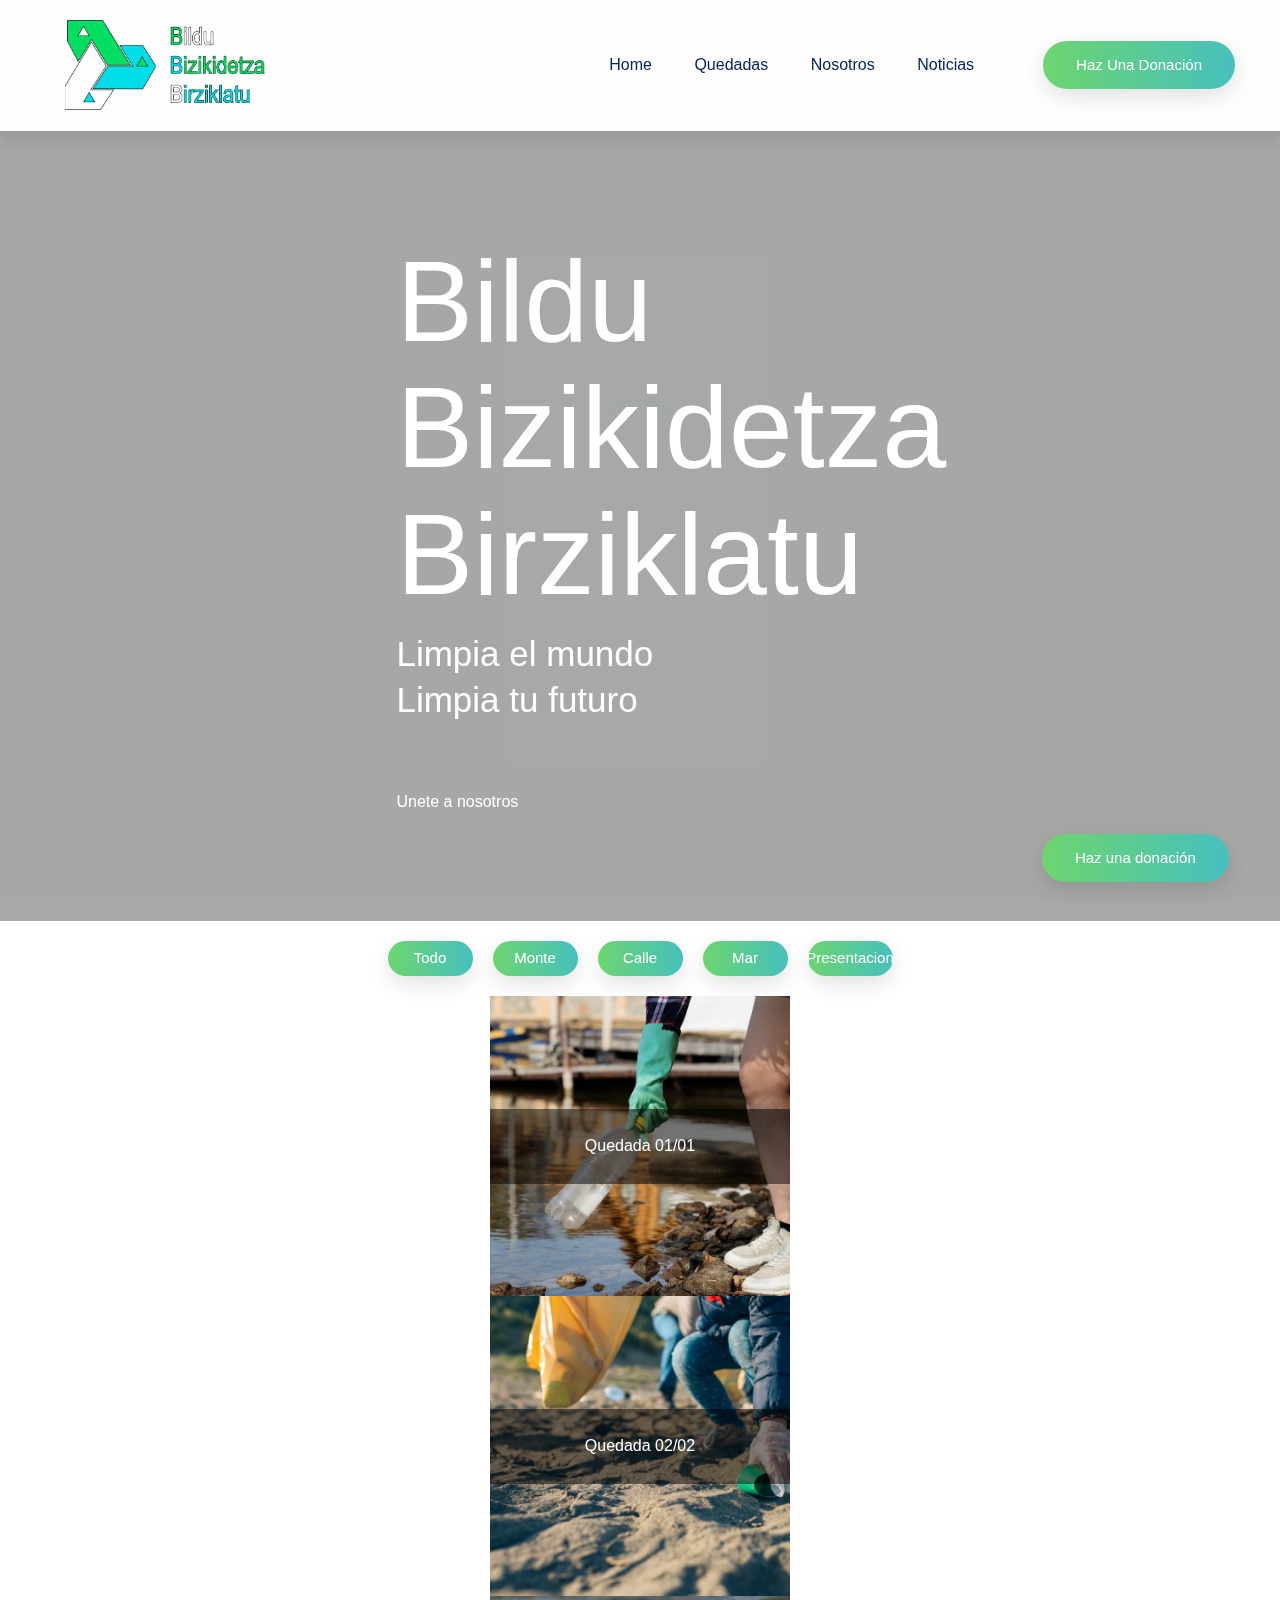
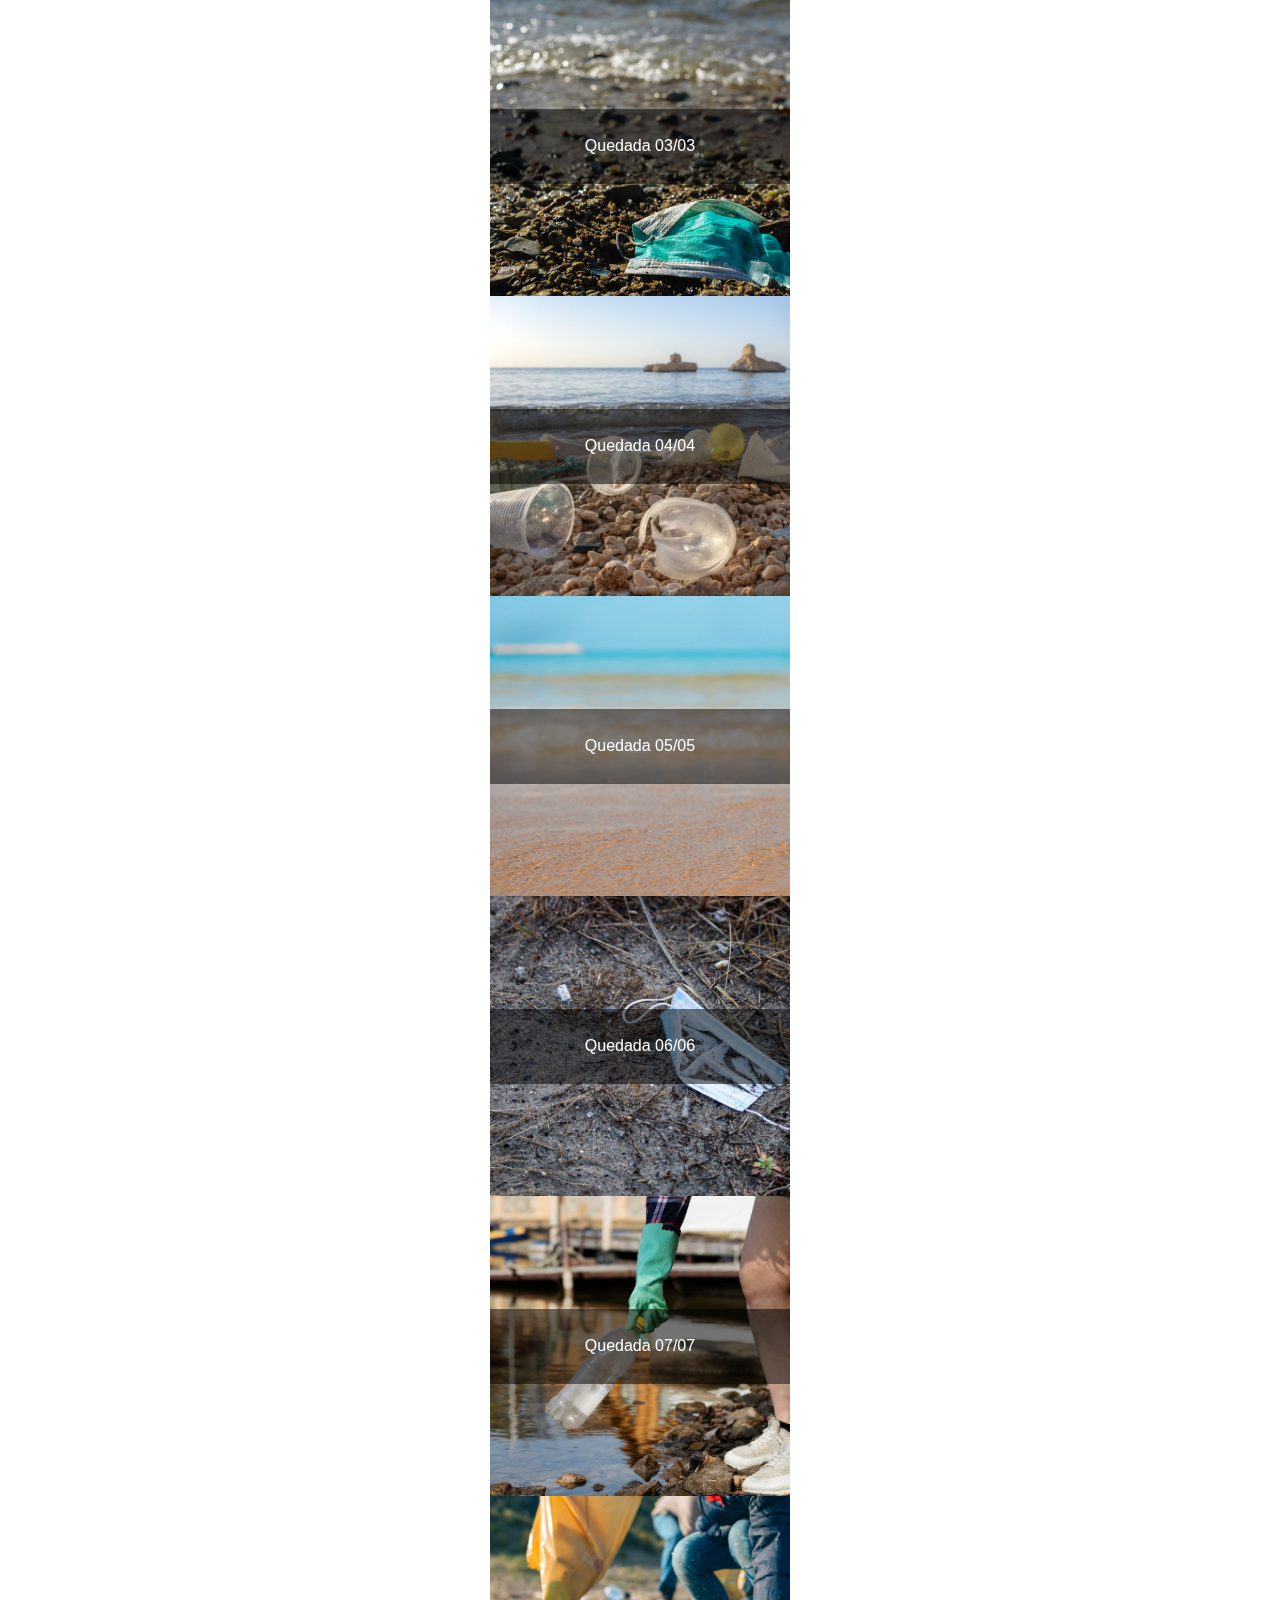
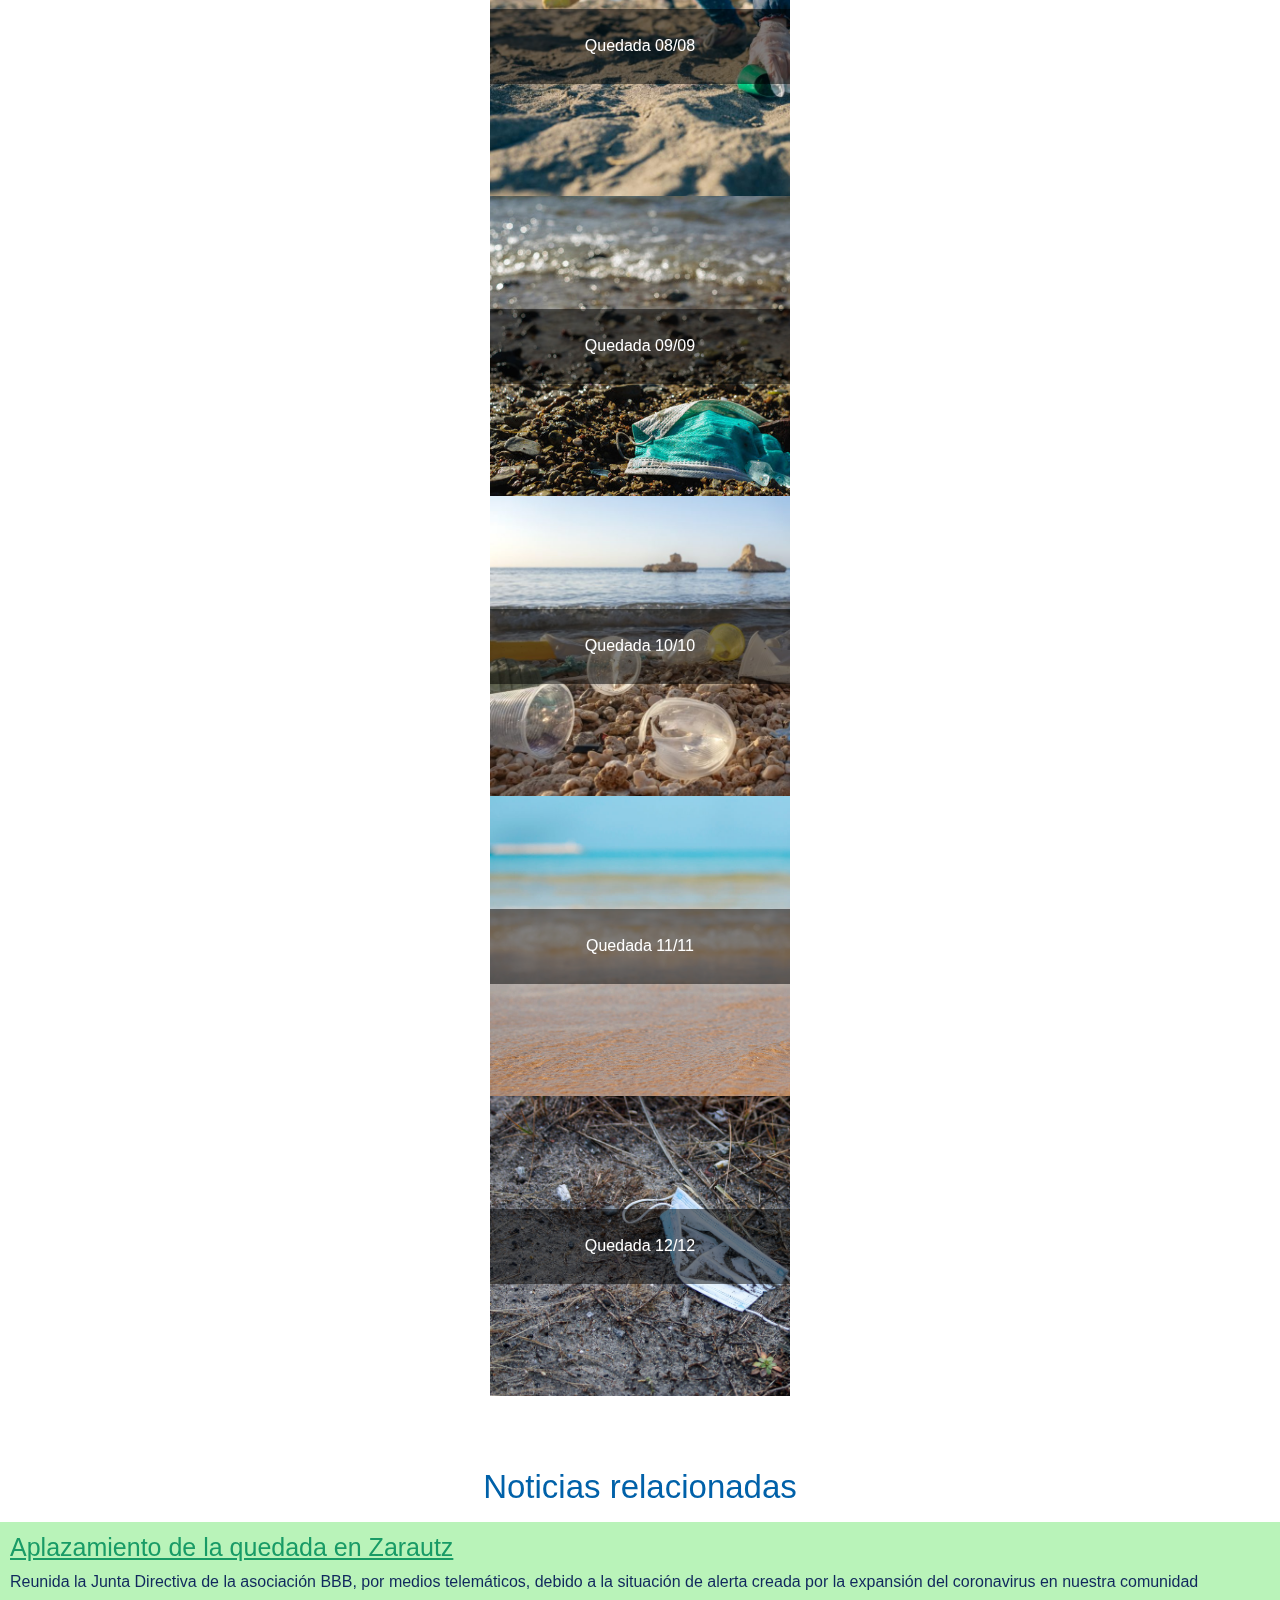
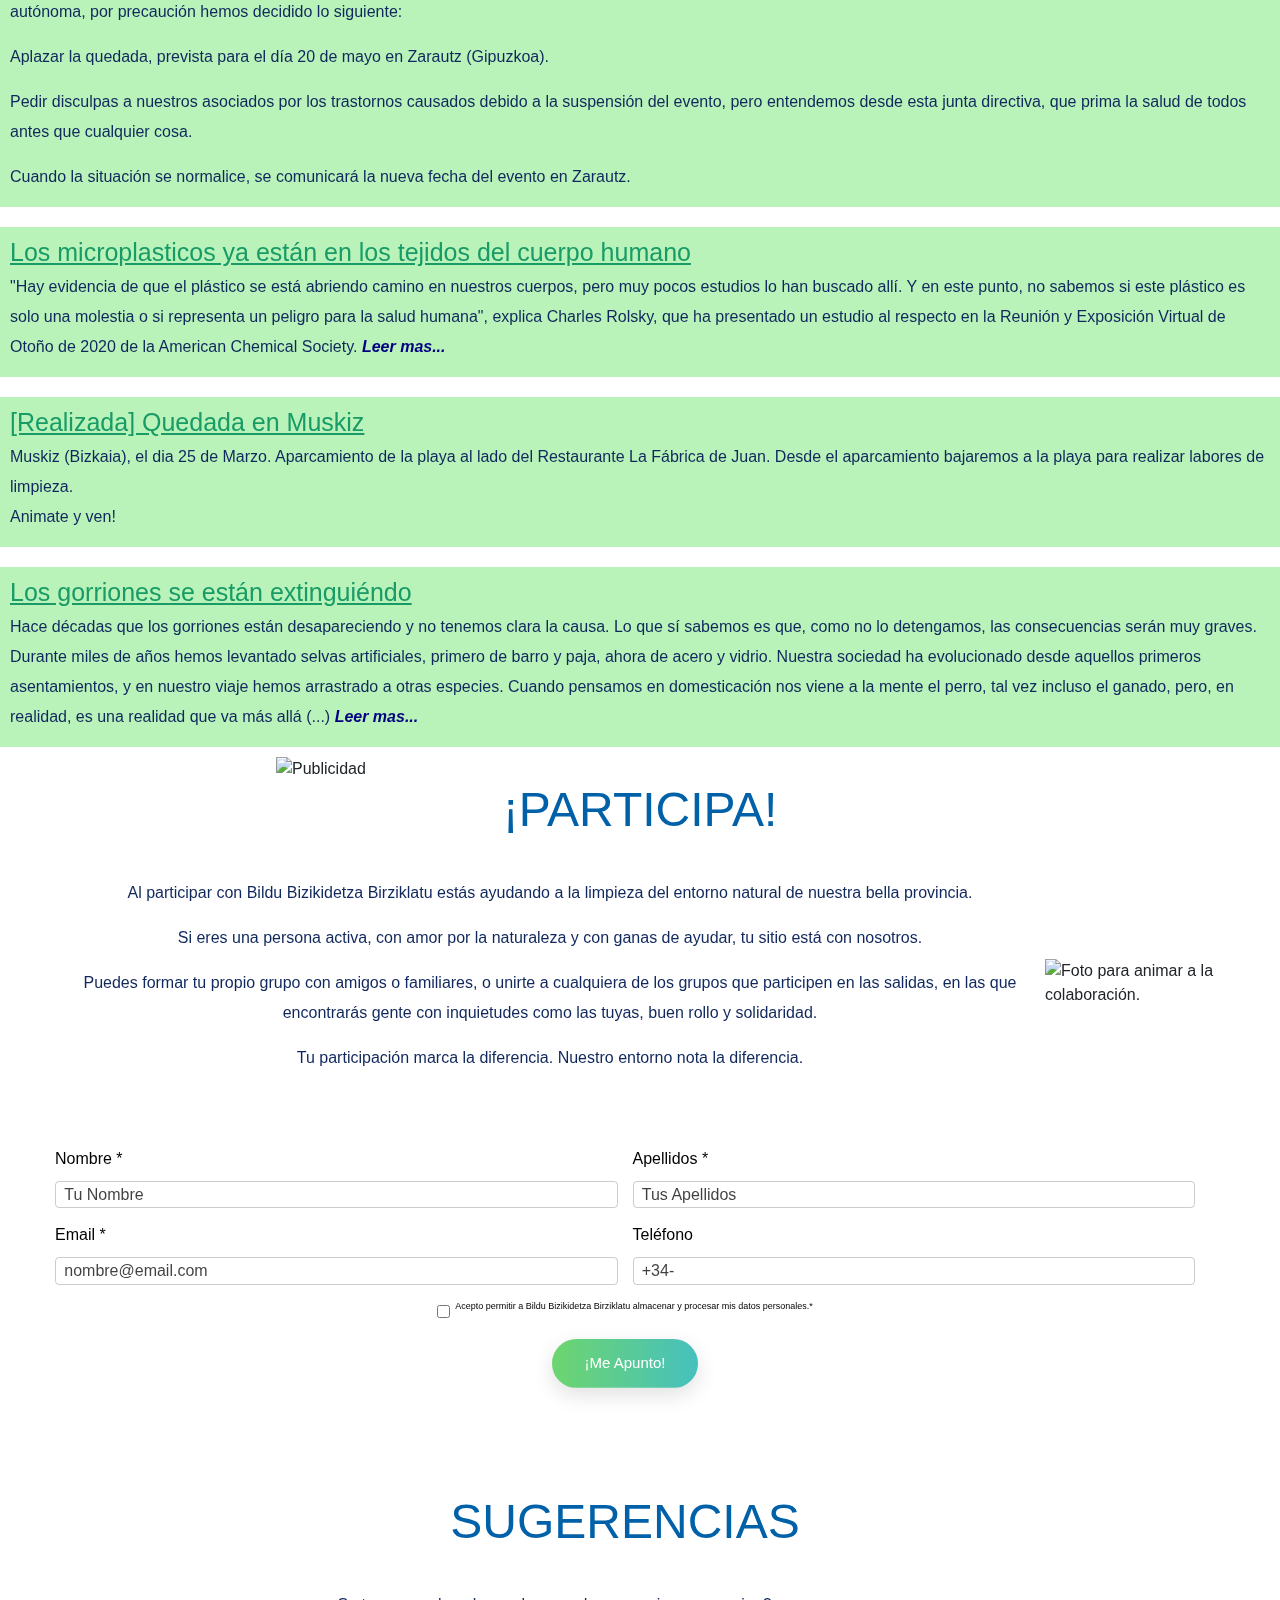
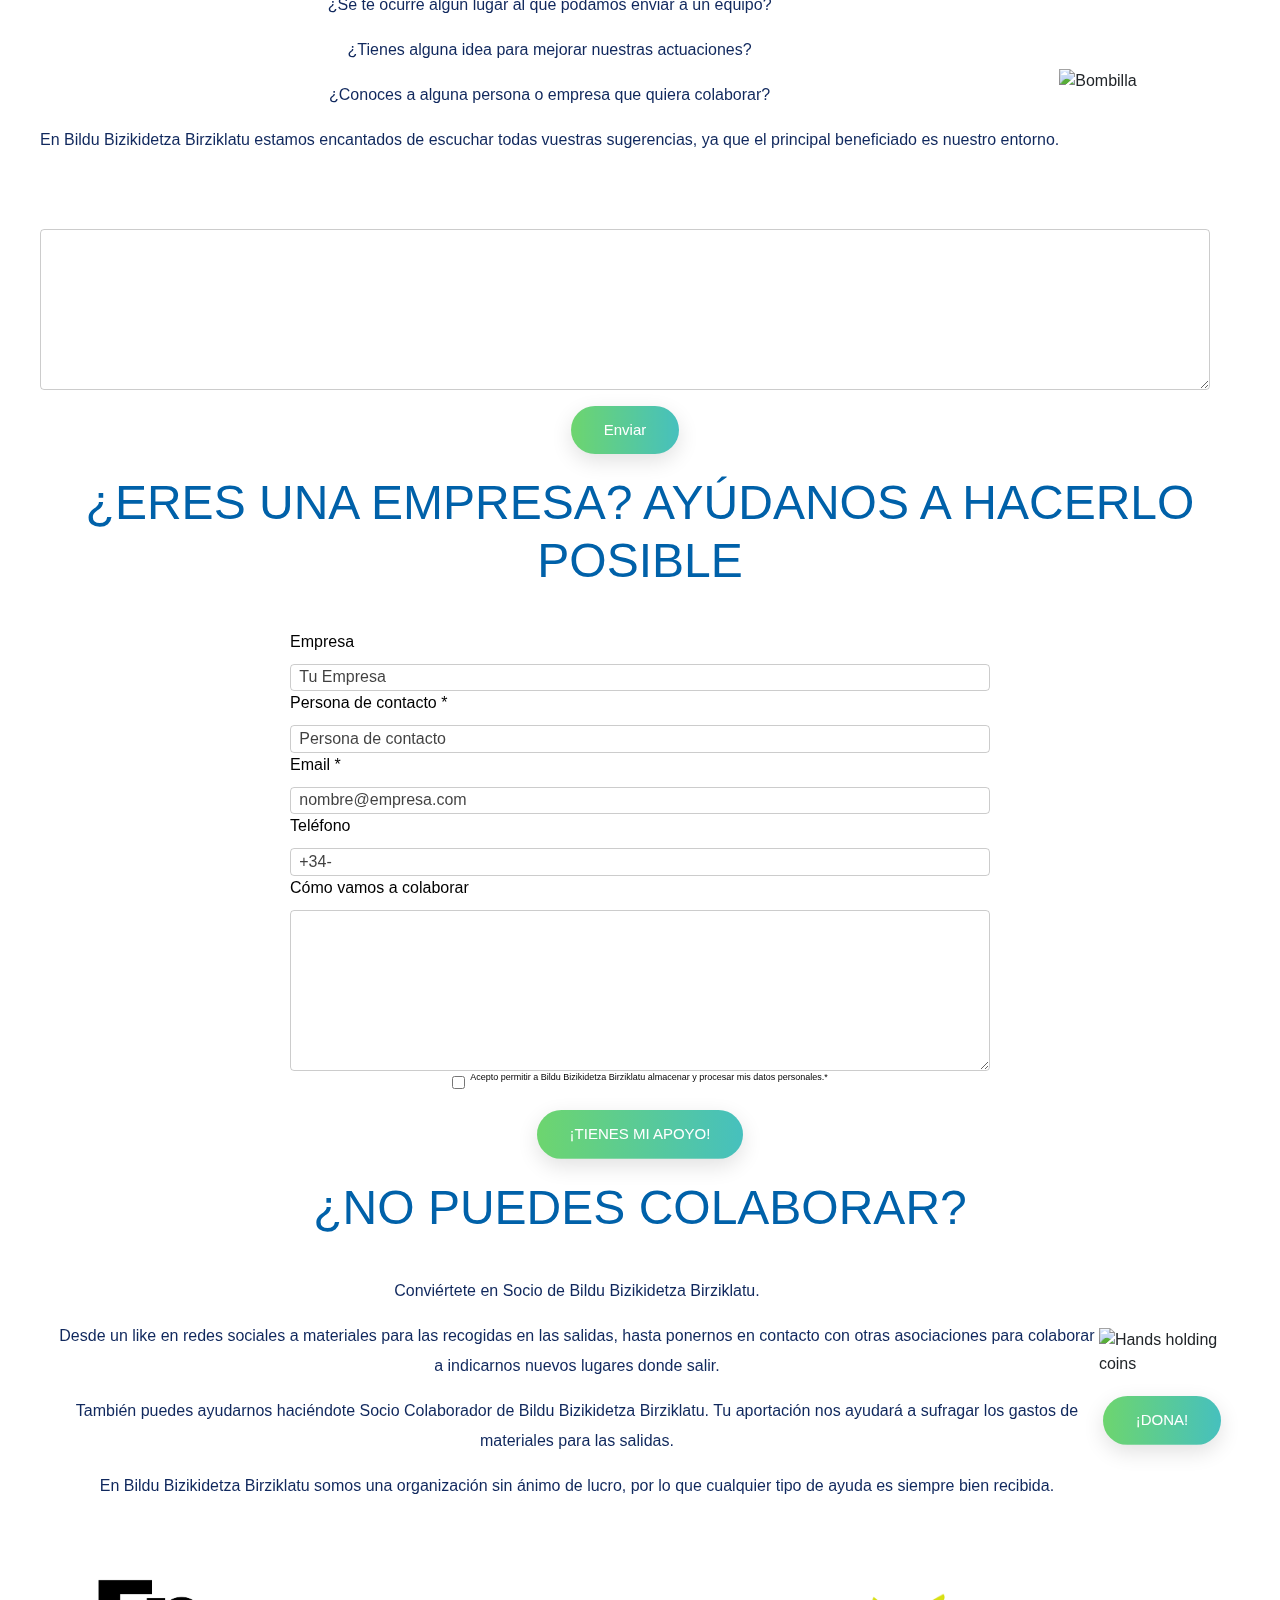
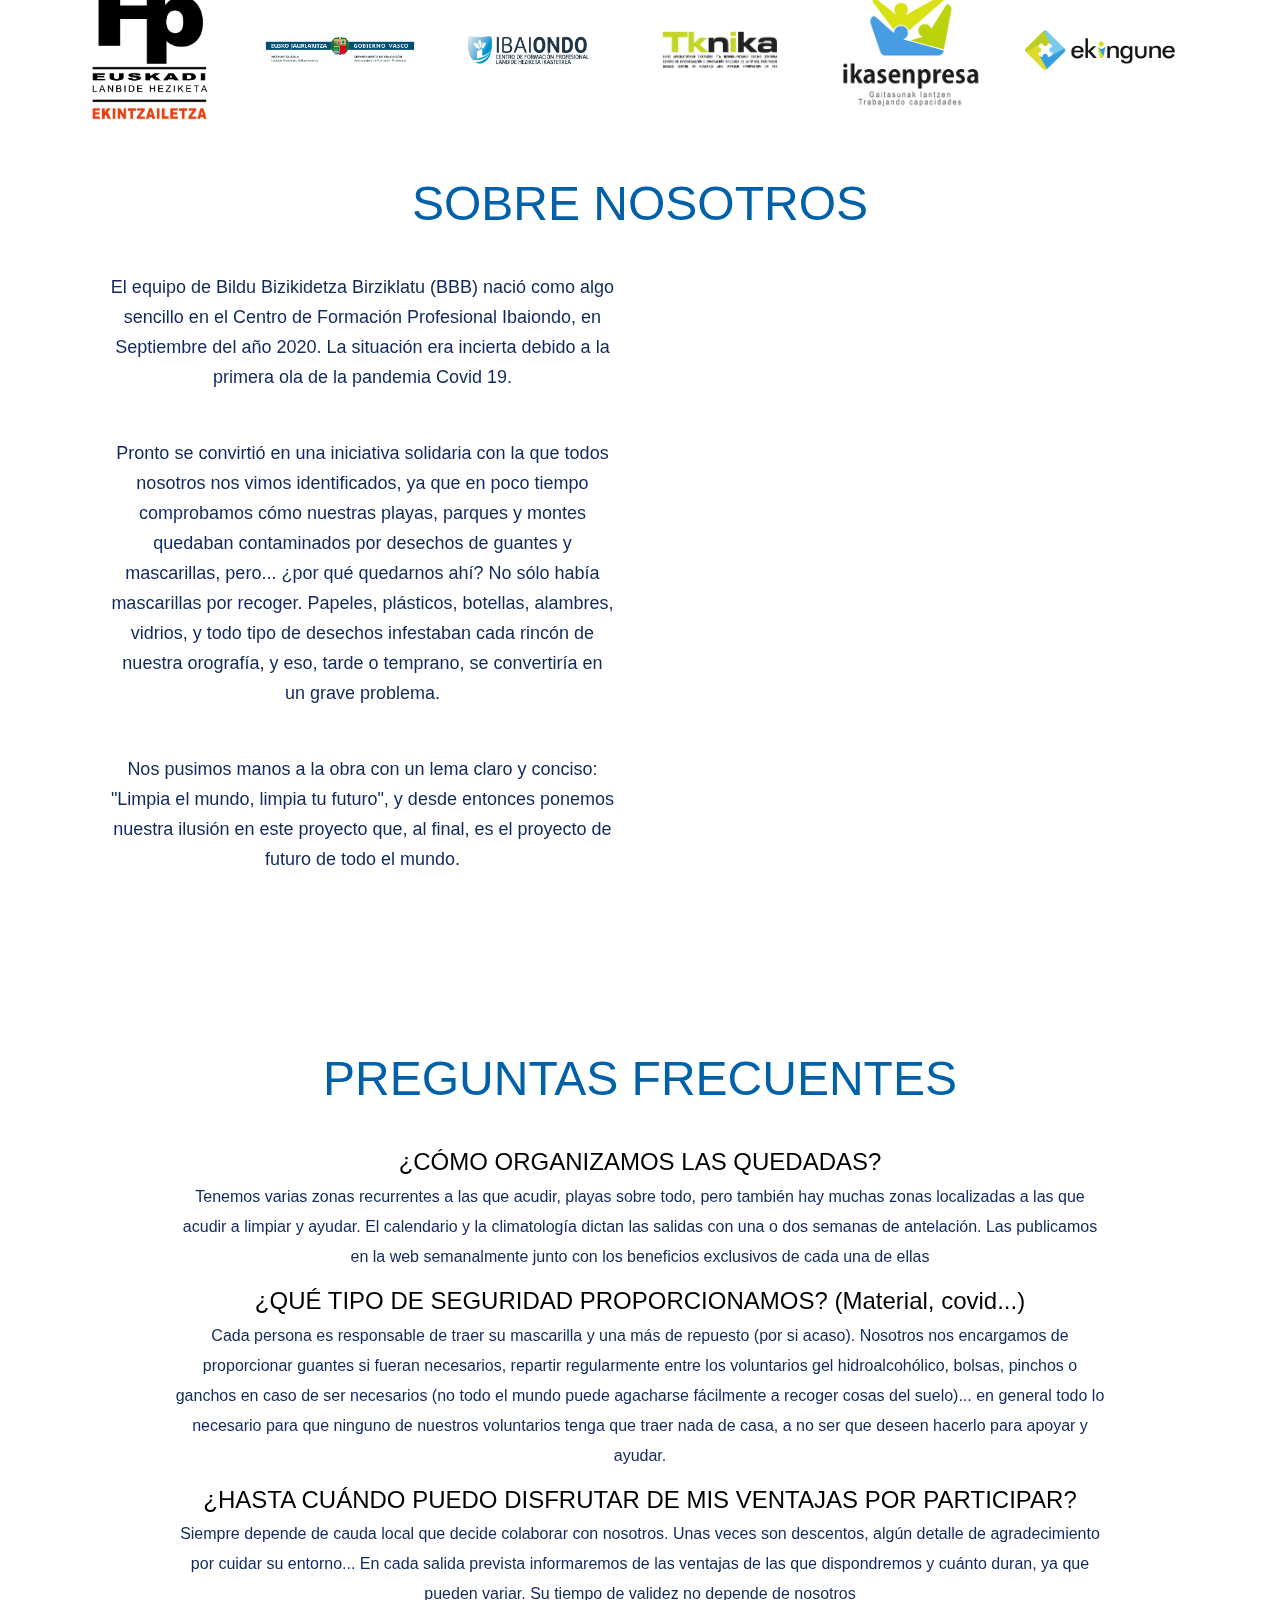
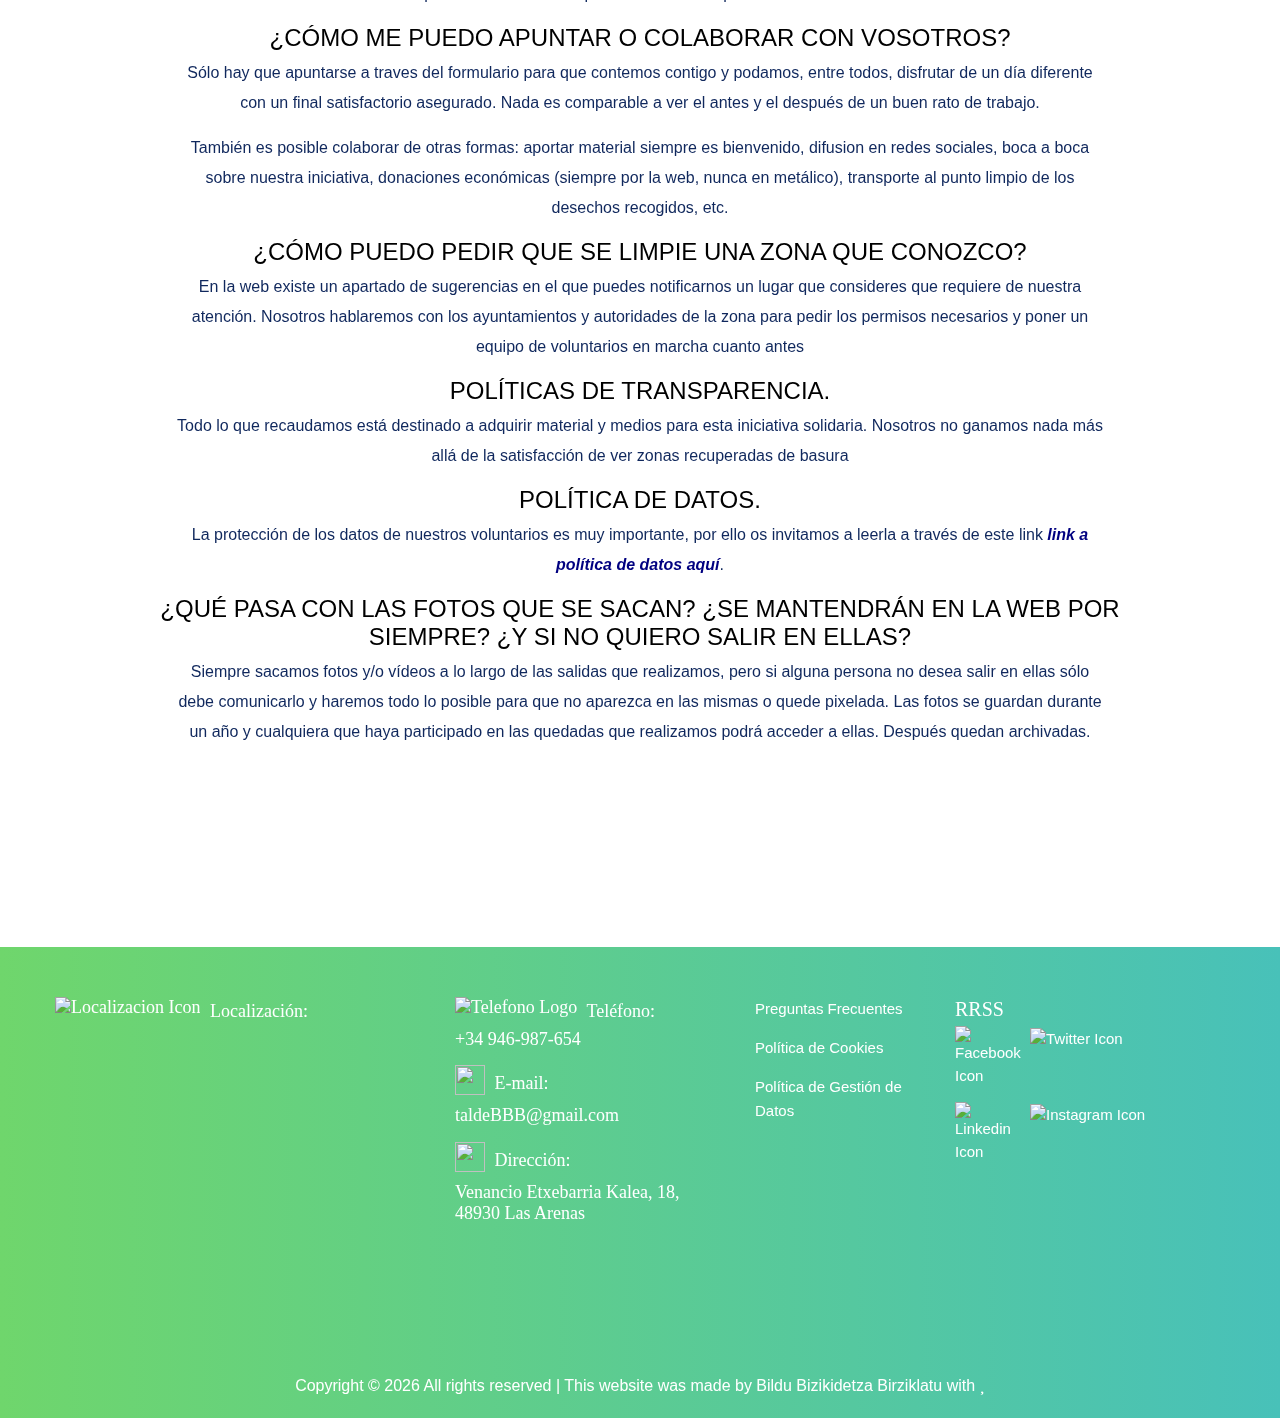
==== commit ac7d9979: "cambios de sergio" ====
--- a/index.html
+++ b/index.html
@@ -1,698 +1,872 @@
 <!DOCTYPE html>
 <html class="no-js">
-	<head>
-		<!-- Meta tags -->
-		<meta charset="utf-8" />
-		<meta http-equiv="x-ua-compatible" content="ie=edge" />
-		<meta name="description" content="Website for BilduBizikidetzaBirziklatu" />
-		<meta name="viewport" content="width=device-width, initial-scale=1" />
-
-		<!-- Fav Icon -->
-		<link rel="shortcut icon" href="./favicon.ico" type="image/x-icon" />
-		<link rel="icon" href="./favicon.ico" type="image/x-icon" />
-
-		<!-- CSS links -->
-		<link rel="stylesheet" href="./assets/css/bootstrap.min.css" />
-		<link rel="stylesheet" href="./assets/css/owl.carousel.min.css" />
-		<link rel="stylesheet" href="./assets/css/slicknav.css" />
-		<link rel="stylesheet" href="./assets/css/flaticon.css" />
-		<link rel="stylesheet" href="./assets/css/progressbar_barfiller.css" />
-		<link rel="stylesheet" href="./assets/css/gijgo.css" />
-		<link rel="stylesheet" href="./assets/css/animate.min.css" />
-		<link rel="stylesheet" href="./assets/css/animated-headline.css" />
-		<link rel="stylesheet" href="./assets/css/magnific-popup.css" />
-		<link rel="stylesheet" href="./assets/css/fontawesome-all.min.css" />
-		<link rel="stylesheet" href="./assets/css/themify-icons.css" />
-		<link rel="stylesheet" href="./assets/css/slick.css" />
-		<link rel="stylesheet" href="./assets/css/nice-select.css" />
-		<link rel="stylesheet" href="./assets/css/style.css" />
-		<link rel="stylesheet" href="./assets/gallery/css/style-gal.css" />
-		<link rel="stylesheet" href="./assets/gallery/css/tablet-gal.css" media="(min-width: 650px)" />
-		<link rel="stylesheet" href="./assets/gallery/css/desktop-gal.css" media="(min-width: 950px)" />
-		<link rel="stylesheet" href="./assets/gallery/css/desktop2-gal.css" media="(min-width: 1250px)" />
-		<link rel="stylesheet" href="./assets/patro/css/style-patro.css" />
-		<!-- New sponsor slider -->
-		<link rel="stylesheet" href="./assets/css/flickity.css" />
-
-		<title>Bildu Bizikidetza Birziklatu</title>
-	</head>
-
-	<body>
-		<!-- START ACCEPT POLICIES MODAL -->
-		<div class="policy-filling-background"></div>
-		<div class="accept-policy-modal" id="acceptPolicyModal">
-			<div class="policy-modal-title">
-				<p>Politica de privacidad de datos & cookies</p>
-			</div>
-			<div class="policy-modal-content">
-				<p>Hola,</p>
-				<p>Gracias por visitar nuestra web.</p>
-				<p>Para continuar tienes que aceptar las siguientes politicas de datos.</p>
-				<form action="#" method="POST">
-					<label for="modalPoliticaDatos">
-						<input type="checkbox" name="modalPoliticaDatos" id="modalPoliticaDatos" />
-						<span class="modal-checkbox-label">He leído la <a href="./privacidad.html" target="_blank">politica de datos</a>.</span>
-					</label>
-					<label for="modalPoliticaCookies">
-						<input type="checkbox" name="modalPoliticaCookies" id="modalPoliticaCookies" />
-						<span class="modal-checkbox-label">He leído la <a href="./cookies.html" target="_blank">politica de cookies</a>.</span>
-					</label>
-				</form>
-			</div>
-			<div class="policy-modal-buttons">
-				<div id="policy-agree" class="boton-verde">Acepto las politicas</div>
-			</div>
-		</div>
-		<!-- END ACCEPT POLICIES MODAL -->
-
-		<!-- START PRELOADER -->
-		<div id="preloader-active">
-			<div class="preloader d-flex align-items-center justify-content-center">
-				<div class="preloader-inner position-relative">
-					<div class="preloader-circle"></div>
-					<div class="preloader-img pere-text">
-						<img src="assets/img/logo/loder.png" alt="" />
-					</div>
-				</div>
-			</div>
-		</div>
-		<!-- END PRELOADER -->
-
-		<!-- START HEADER -->
-		<header>
-			<div class="header-area">
-				<div class="main-header">
-					<div class="header-bottom header-sticky">
-						<div class="container-fluid">
-							<div class="row align-items-center">
-								<div class="col-xl-2 col-lg-2">
-									<div class="logo">
-										<a href="index.html">
-											<img src="assets/img/logo/BBB-full-beta.png" alt="" />
-										</a>
-									</div>
-								</div>
-								<div class="col-xl-10 col-lg-10">
-									<div class="menu-wrapper d-flex align-items-center justify-content-end">
-										<div class="main-menu d-none d-lg-block">
-											<nav>
-												<ul id="navigation">
-													<li>
-														<a href="index.html">Home</a>
-													</li>
-													<li>
-														<a href="#quedadas">Quedadas</a>
-													</li>
-													<li>
-														<a href="#">Nosotros</a>
-														<ul class="submenu">
-															<li>
-																<a href="#nosotros">Sobre nosotros</a>
-															</li>
-															<li>
-																<a href="#contacto">Contactanos</a>
-															</li>
-														</ul>
-													</li>
-													<li>
-														<a href="#noticias">Noticias</a>
-													</li>
-												</ul>
-											</nav>
-										</div>
-										<div class="header-right-btn d-none d-lg-block ml-20">
-											<a href="contact.html" class="btn header-btn">Haz una donación</a>
-										</div>
-									</div>
-								</div>
-								<div class="col-12">
-									<div class="mobile_menu d-block d-lg-none"></div>
-								</div>
-							</div>
-						</div>
-					</div>
-				</div>
-			</div>
-		</header>
-		<!-- END HEADER -->
-
-		<!-- START MAIN -->
-		<main>
-			<!-- START HERO VIDEO -->
-			<div class="slider-area position-relative">
-				<div class="slider-active dot-style slick-initialized slick-slider">
-					<div class="slick-list draggable">
-						<div class="slick-track" style="opacity: 1; width: 2543px">
-							<div
-								class="single-slider hero-overly slider-height slider-bg1 d-flex align-items-center slick-slide slick-current slick-active"
-								data-slick-index="0"
-								aria-hidden="false"
-								style="width: 2543px; position: relative; left: 0px; top: 0px; z-index: 999; opacity: 1"
-								tabindex="0"
-							>
-								<video playsinline="playsinline" autoplay="autoplay" muted="muted" loop="loop" src="./assets/img/hero/Seaview_bottle_shot.mp4"></video>
-								<div class="container">
-									<div class="row">
-										<div class="col-xl-8 col-lg-8 col-md-8 col-sm-10">
-											<div class="hero__caption">
-												<h1 data-animation="fadeInUp" data-delay=".2s" class="" style="animation-delay: 0.2s">Bildu Bizikidetza Birziklatu</h1>
-												<p data-animation="fadeInUp" data-delay=".4s" class="" style="animation-delay: 0.4s">
-													Limpia el mundo
-													<br />Limpia tu futuro
-												</p>
-												<div class="hero__btn">
-													<a href="industries.html" data-animation="fadeInUp" data-delay=".8s" class="" tabindex="0" style="animation-delay: 0.8s">Unete a nosotros</a>
-												</div>
-											</div>
-										</div>
-									</div>
-								</div>
-							</div>
-						</div>
-					</div>
-				</div>
-			</div>
-			<!-- END HERO VIDEO -->
-
-			<!-- START MEETINGS GALLERY -->
-			<div id="quedadas" class="ancla"></div>
-			<div id="contenedor-galeria">
-				<div id="contenedor-galeria-filtros">
-					<ul>
-						<div class="header-right-btn d-lg-block ml-20">
-							<a href="#" data-filter="all" class="btn header-btn"><li>Todo</li></a>
-						</div>
-						<div class="header-right-btn d-lg-block ml-20">
-							<a href="#" data-filter="monte" class="btn header-btn"><li>Monte</li></a>
-						</div>
-						<div class="header-right-btn d-lg-block ml-20">
-							<a href="#" data-filter="calle" class="btn header-btn"><li>Calle</li></a>
-						</div>
-						<div class="header-right-btn d-lg-block ml-20">
-							<a href="#" data-filter="mar" class="btn header-btn"><li>Mar</li></a>
-						</div>
-						<div class="header-right-btn d-lg-block ml-20">
-							<a href="#" data-filter="presentacion" class="btn header-btn"><li>Presentacion</li></a>
-						</div>
-					</ul>
-				</div>
-				<div id="contenedor-galeria-contenido">
-					<ul>
-						<li class="galery-content-item" data-cat="monte">
-							<a href="#">
-								<p>Quedada 01/01</p>
-							</a>
-						</li>
-						<li class="galery-content-item" data-cat="monte">
-							<a href="#">
-								<p>Quedada 02/02</p>
-							</a>
-						</li>
-						<li class="galery-content-item" data-cat="monte">
-							<a href="#">
-								<p>Quedada 03/03</p>
-							</a>
-						</li>
-
-						<li class="galery-content-item" data-cat="calle">
-							<a href="#">
-								<p>Quedada 04/04</p>
-							</a>
-						</li>
-						<li class="galery-content-item" data-cat="calle">
-							<a href="#">
-								<p>Quedada 05/05</p>
-							</a>
-						</li>
-						<li class="galery-content-item" data-cat="calle">
-							<a href="#">
-								<p>Quedada 06/06</p>
-							</a>
-						</li>
-
-						<li class="galery-content-item" data-cat="mar">
-							<a href="#">
-								<p>Quedada 07/07</p>
-							</a>
-						</li>
-						<li class="galery-content-item" data-cat="mar">
-							<a href="#">
-								<p>Quedada 08/08</p>
-							</a>
-						</li>
-						<li class="galery-content-item" data-cat="mar">
-							<a href="#">
-								<p>Quedada 09/09</p>
-							</a>
-						</li>
-
-						<li class="galery-content-item" data-cat="presentacion">
-							<a href="#">
-								<p>Quedada 10/10</p>
-							</a>
-						</li>
-						<li class="galery-content-item" data-cat="presentacion">
-							<a href="#">
-								<p>Quedada 11/11</p>
-							</a>
-						</li>
-						<li class="galery-content-item" data-cat="presentacion">
-							<a href="#">
-								<p>Quedada 12/12</p>
-							</a>
-						</li>
-					</ul>
-				</div>
-			</div>
-			<!-- END MEETINGS GALLERY -->
-
-			<!-- START NEWS -->
-			<div id="noticias" class="ancla"></div>
-			<div class="noticias-contenedor-general">
-				<div class="noticias-contenedor">
-					<h2 class="titulo">Noticias relacionadas</h2>
-					<div class="noticia">
-						<img src="assets/img/blog/furgoneta-kHTH-U80853890216q4E-624x385@Diario Vasco.jpg" alt="" />
-						<div class="contenido-noticias">
-							<h3>Aplazamiento de la quedada en Zarautz</h3>
-							<p>
-								Reunida la Junta Directiva de la asociación BBB, por medios telemáticos, debido a la situación de alerta creada por la expansión del coronavirus en nuestra comunidad autónoma, por
-								precaución hemos decidido lo siguiente:
-							</p>
-							<p>Aplazar la quedada, prevista para el día 20 de mayo en Zarautz (Gipuzkoa).</p>
-							<p>
-								Pedir disculpas a nuestros asociados por los trastornos causados debido a la suspensión del evento, pero entendemos desde esta junta directiva, que prima la salud de todos antes que
-								cualquier cosa.
-							</p>
-
-							<p>Cuando la situación se normalice, se comunicará la nueva fecha del evento en Zarautz.</p>
-						</div>
-					</div>
-					<div class="noticia">
-						<img src="assets/img/blog/HRHS_186.jpg" alt="" />
-						<div class="contenido-noticias">
-							<h3>Los microplasticos ya están en los tejidos del cuerpo humano</h3>
-							<p>
-								"Hay evidencia de que el plástico se está abriendo camino en nuestros cuerpos, pero muy pocos estudios lo han buscado allí. Y en este punto, no sabemos si este plástico es solo una
-								molestia o si representa un peligro para la salud humana", explica Charles Rolsky, que ha presentado un estudio al respecto en la Reunión y Exposición Virtual de Otoño de 2020 de la
-								American Chemical Society.
-								<a class="linkA" href="https://www.ecoticias.com/residuos-reciclaje/204272/microplasticos-estan-tejidos-cuerpo-humano">Leer mas...</a>
-							</p>
-						</div>
-					</div>
-					<div class="noticia">
-						<img src="assets/img/blog/DSC08361 [1600x1200].JPG" alt="" />
-						<div class="contenido-noticias">
-							<h3>[Realizada] Quedada en Muskiz</h3>
-							<p>
-								Muskiz (Bizkaia), el dia 25 de Marzo. Aparcamiento de la playa al lado del Restaurante La Fábrica de Juan. Desde el aparcamiento bajaremos a la playa para realizar labores de
-								limpieza.<br />
-								Animate y ven!
-							</p>
-						</div>
-					</div>
-					<div class="noticia">
-						<img src="assets/img/blog/meneame-media-link-3264774.jpeg" alt="" />
-						<div class="contenido-noticias">
-							<h3>Los gorriones se están extinguiéndo</h3>
-							<p>
-								Hace décadas que los gorriones están desapareciendo y no tenemos clara la causa. Lo que sí sabemos es que, como no lo detengamos, las consecuencias serán muy graves. Durante miles de
-								años hemos levantado selvas artificiales, primero de barro y paja, ahora de acero y vidrio. Nuestra sociedad ha evolucionado desde aquellos primeros asentamientos, y en nuestro viaje
-								hemos arrastrado a otras especies. Cuando pensamos en domesticación nos viene a la mente el perro, tal vez incluso el ganado, pero, en realidad, es una realidad que va más allá (...)
-								<a class="linkA" href="https://www.larazon.es/ciencia/20200308/7unm2zlhhjhiribvmryqmwlwyi.html">Leer mas...</a>
-							</p>
-						</div>
-					</div>
-				</div>
-			</div>
-			<!-- END NEWS -->
-
-			<!-- START AD BLOCK -->
-			<div>
-				<img src="assets/img/gallery/Organic Fruits Rectangular Advertisement.png" class="publicidad" alt="Publicidad" />
-			</div>
-			<!-- END AD BLOCK -->
-
-			<!-- START TAKE PART -->
-			<div id="contacto" class="ancla"></div>
-			<div class="content-wrapper-full-width">
-				<div class="container">
-					<div class="section-tittle text-center">
-						<h2 class="titulo">¡PARTICIPA!</h2>
-					</div>
-					<div class="dflex mb5 jcc">
-						<div class="asc taligncenter">
-							<p>Al participar con Bildu Bizikidetza Birziklatu estás ayudando a la limpieza del entorno natural de nuestra bella provincia.</p>
-							<p>Si eres una persona activa, con amor por la naturaleza y con ganas de ayudar, tu sitio está con nosotros.</p>
-							<p>
-								Puedes formar tu propio grupo con amigos o familiares, o unirte a cualquiera de los grupos que participen en las salidas, en las que encontrarás gente con inquietudes como las tuyas,
-								buen rollo y solidaridad.
-							</p>
-							<p>Tu participación marca la diferencia. Nuestro entorno nota la diferencia.</p>
-						</div>
-						<div class="asc">
-							<img src="assets/img/coop.jpg" class="fotocoop" alt="Foto para animar a la colaboración." />
-						</div>
-					</div>
-					<form method="POST" action="#">
-						<div class="fields">
-							<div class="field half">
-								<label for="name" class="fsize talign">Nombre *</label>
-								<input type="text" name="name" id="name" placeholder="Tu Nombre" required />
-							</div>
-							<div class="field half">
-								<label for="apellido" class="fsize talign">Apellidos *</label>
-								<input type="text" name="apellidos" id="apellidos" placeholder="Tus Apellidos" required />
-							</div>
-							<div class="field half">
-								<label for="email" class="fsize talign">Email *</label>
-								<input type="email" name="email" id="emailFormTakePart" placeholder="nombre@email.com" required />
-							</div>
-							<div class="field half">
-								<label for="telefono" class="fsize talign">Teléfono</label>
-								<input type="tel" name="telefono" id="telefonoFormTakePart" placeholder="+34-" class="w100" />
-							</div>
-							<br />
-							<br />
-							<div class="field mb-90">
-								<div class="fbxrow">
-									<input type="checkbox" id="lpdFormTakePart" value="acepto" name="chklpd" required />
-									<label for="chklpd" class="lbllpd">Acepto permitir a Bildu Bizikidetza Birziklatu almacenar y procesar mis datos personales.*</label>
-								</div>
-								<ul class="actions special">
-									<li class="taligncenter">
-										<input class="boton-verde" type="submit" name="submit" value="¡Me Apunto!" />
-									</li>
-								</ul>
-							</div>
-							<br />
-							<br />
-							<div class="field">
-								<div class="section-tittle text-center">
-									<h2 class="titulo">SUGERENCIAS</h2>
-								</div>
-							</div>
-							<div class="dflex mb5 jcc">
-								<div class="asc taligncenter">
-									<p>¿Se te ocurre algun lugar al que podamos enviar a un equipo?</p>
-									<p>¿Tienes alguna idea para mejorar nuestras actuaciones?</p>
-									<p>¿Conoces a alguna persona o empresa que quiera colaborar?</p>
-									<p>En Bildu Bizikidetza Birziklatu estamos encantados de escuchar todas vuestras sugerencias, ya que el principal beneficiado es nuestro entorno.</p>
-								</div>
-								<div class="asc">
-									<img src="assets/img/sugiere.jpg" class="fotocoop" alt="Bombilla" />
-								</div>
-							</div>
-							<textarea name="message" id="message" rows="6"></textarea>
-							<ul class="actions special">
-								<li class="taligncenter">
-									<input class="boton-verde" type="submit" name="submit" value="Enviar" />
-								</li>
-							</ul>
-						</div>
-					</form>
-				</div>
-			</div>
-			<!-- END TAKE PART -->
-
-			<!-- START HELP US COMPANY -->
-			<div class="content-wrapper-full-width">
-				<div class="container">
-					<div class="section-tittle text-center">
-						<h2 class="titulo">¿ERES UNA EMPRESA? AYÚDANOS A HACERLO POSIBLE</h2>
-					</div>
-					<form method="POST" action="#">
-						<div class="fields sugerencias">
-							<label for="nempresa" class="fsize talign">Empresa</label>
-							<input type="text" name="nempresa" id="nempresa" placeholder="Tu Empresa" />
-							<label for="contacto" class="fsize talign">Persona de contacto *</label>
-							<input type="text" name="contacto" id="contacto" placeholder="Persona de contacto" required />
-							<label for="email" class="fsize talign">Email *</label>
-							<input type="email" name="email" id="emailFormCompany" placeholder="nombre@empresa.com" required />
-							<label for="telefono" class="fsize talign">Teléfono</label>
-							<input type="tel" name="telefono" id="telefonoFormCompany" placeholder="+34-" class="w100" />
-							<label for="modocol" class="fsize">Cómo vamos a colaborar</label>
-							<textarea name="message" id="modocol" rows="6"></textarea>
-						</div>
-						<div class="field mb-90">
-							<div class="fbxrow">
-								<input type="checkbox" id="lpdFormCompany" value="acepto" name="chklpd" required />
-								<label for="chklpd" class="lbllpd">Acepto permitir a Bildu Bizikidetza Birziklatu almacenar y procesar mis datos personales.*</label>
-							</div>
-							<ul class="actions special">
-								<li class="taligncenter">
-									<input class="boton-verde" type="submit" name="submit" value="¡TIENES MI APOYO!" />
-								</li>
-							</ul>
-						</div>
-					</form>
-				</div>
-			</div>
-			<!-- END HELP US COMPANY -->
-
-			<!-- START HELP US INDIVIDUAL -->
-			<div class="content-wrapper-full-width">
-				<div class="container">
-					<div class="section-tittle text-center">
-						<h2 class="titulo">¿NO PUEDES COLABORAR?</h2>
-					</div>
-					<div class="dflex mb5 jcc">
-						<div class="taligncenter">
-							<p>Conviértete en Socio de Bildu Bizikidetza Birziklatu.</p>
-							<p>
-								Desde un like en redes sociales a materiales para las recogidas en las salidas, hasta ponernos en contacto con otras asociaciones para colaborar a indicarnos nuevos lugares donde
-								salir.
-							</p>
-							<p>También puedes ayudarnos haciéndote Socio Colaborador de Bildu Bizikidetza Birziklatu. Tu aportación nos ayudará a sufragar los gastos de materiales para las salidas.</p>
-							<p>En Bildu Bizikidetza Birziklatu somos una organización sin ánimo de lucro, por lo que cualquier tipo de ayuda es siempre bien recibida.</p>
-						</div>
-						<div class="asc">
-							<img src="assets/img/dona.jpg" class="fotocoop" alt="Hands holding coins" />
-							<form method="POST" action="#" class="taligncenter">
-								<input class="boton-verde margin-top-colaborar" type="button" name="colabora" id="colabora" value="¡DONA!" />
-							</form>
-						</div>
-					</div>
-				</div>
-			</div>
-			<!-- END HELP US INDIVIDUAL -->
-
-			<!-- START SPONSOR NEW DRAG LIST -->
-			<div
-				class="container carousel mb-50"
-				data-flickity='{ 
-        "cellAlign": "center", 
-        "wrapAround": "true", 
-        "contain": "true",
-        "freeScroll": "true",
-        "autoPlay": "2000",
-        "pauseAutoPlayOnHover": "true",
-        "pageDots": "true",
-        "prevNextButtons": "true",
-        "pageDots": "false",
-        "imagesLoaded": "true",
-        "prevNextButtons": "false" }'
-			>
-				<div class="carousel-cell">
-					<img src="./assets/img/patro/FP Ekintzailetza.png" width="300" />
-				</div>
-				<div class="carousel-cell">
-					<img src="./assets/img/patro/GV EJ.jpg" width="300" />
-				</div>
-				<div class="carousel-cell">
-					<img src="./assets/img/patro/Ibaiondo Euskera-Castellano.png" width="300" />
-				</div>
-				<div class="carousel-cell">
-					<img src="./assets/img/patro/logo-vector-tknika.jpg" width="300" />
-				</div>
-				<div class="carousel-cell">
-					<img src="./assets/img/patro/Ikasenpresa.jpg" width="300" />
-				</div>
-				<div class="carousel-cell">
-					<img src="./assets/img/patro/logo-ekingune.png" width="300" />
-				</div>
-			</div>
-			<!-- END SPONSOR NEW DRAG LIST -->
-
-			<!-- START ABOUT US -->
-			<div id="nosotros" class="ancla"></div>
-			<div class="content-wrapper-full-width support-company-area">
-				<div class="container">
-					<div class="section-tittle text-center">
-						<h2 class="titulo">SOBRE NOSOTROS</h2>
-					</div>
-					<div class="support-wrapper align-items-center">
-						<div class="left-content">
-							<div class="support-caption taligncenter">
-								<p class="pera-top">
-									El equipo de Bildu Bizikidetza Birziklatu (BBB) nació como algo sencillo en el Centro de Formación Profesional Ibaiondo, en Septiembre del año 2020. La situación era incierta debido
-									a la primera ola de la pandemia Covid 19.
-								</p>
-								<p class="pera-top">
-									Pronto se convirtió en una iniciativa solidaria con la que todos nosotros nos vimos identificados, ya que en poco tiempo comprobamos cómo nuestras playas, parques y montes quedaban
-									contaminados por desechos de guantes y mascarillas, pero... ¿por qué quedarnos ahí? No sólo había mascarillas por recoger. Papeles, plásticos, botellas, alambres, vidrios, y todo
-									tipo de desechos infestaban cada rincón de nuestra orografía, y eso, tarde o temprano, se convertiría en un grave problema.
-								</p>
-								<p class="pera-top">
-									Nos pusimos manos a la obra con un lema claro y conciso: "Limpia el mundo, limpia tu futuro", y desde entonces ponemos nuestra ilusión en este proyecto que, al final, es el proyecto
-									de futuro de todo el mundo.
-								</p>
-							</div>
-						</div>
-						<div class="right-content">
-							<!-- img -->
-							<div class="right-img">
-								<img src="assets/img/gallery/teamwork.jpg" alt="" />
-							</div>
-						</div>
-					</div>
-				</div>
-			</div>
-			<!-- END ABOUT US -->
-
-			<!-- START FAQ -->
-			<div id="faq" class="ancla"></div>
-			<div class="our-cases-area section-padding30">
-				<div class="container">
-					<div class="row justify-content-center">
-						<div class="col-xl-10 col-lg-10">
-							<!-- Section Tittle -->
-							<div class="section-tittle text-center mb-80">
-								<h2 class="titulo">PREGUNTAS FRECUENTES</h2>
-								<h3 class="faqh3">¿CÓMO ORGANIZAMOS LAS QUEDADAS?</h3>
-
-								<p class="pl-20 pr-20">
-									Tenemos varias zonas recurrentes a las que acudir, playas sobre todo, pero también hay muchas zonas localizadas a las que acudir a limpiar y ayudar. El calendario y la climatología
-									dictan las salidas con una o dos semanas de antelación. Las publicamos en la web semanalmente junto con los beneficios exclusivos de cada una de ellas
-								</p>
-								<h3 class="faqh3">¿QUÉ TIPO DE SEGURIDAD PROPORCIONAMOS? (Material, covid...)</h3>
-								<p class="pl-20 pr-20">
-									Cada persona es responsable de traer su mascarilla y una más de repuesto (por si acaso). Nosotros nos encargamos de proporcionar guantes si fueran necesarios, repartir regularmente
-									entre los voluntarios gel hidroalcohólico, bolsas, pinchos o ganchos en caso de ser necesarios (no todo el mundo puede agacharse fácilmente a recoger cosas del suelo)... en general
-									todo lo necesario para que ninguno de nuestros voluntarios tenga que traer nada de casa, a no ser que deseen hacerlo para apoyar y ayudar.
-								</p>
-								<h3 class="faqh3">¿HASTA CUÁNDO PUEDO DISFRUTAR DE MIS VENTAJAS POR PARTICIPAR?</h3>
-								<p class="pl-20 pr-20">
-									Siempre depende de cauda local que decide colaborar con nosotros. Unas veces son descentos, algún detalle de agradecimiento por cuidar su entorno... En cada salida prevista
-									informaremos de las ventajas de las que dispondremos y cuánto duran, ya que pueden variar. Su tiempo de validez no depende de nosotros
-								</p>
-								<h3 class="faqh3">¿CÓMO ME PUEDO APUNTAR O COLABORAR CON VOSOTROS?</h3>
-								<p class="pl-20 pr-20">
-									Sólo hay que apuntarse a traves del formulario para que contemos contigo y podamos, entre todos, disfrutar de un día diferente con un final satisfactorio asegurado. Nada es
-									comparable a ver el antes y el después de un buen rato de trabajo.
-								</p>
-								<p class="pl-20 pr-20">
-									También es posible colaborar de otras formas: aportar material siempre es bienvenido, difusion en redes sociales, boca a boca sobre nuestra iniciativa, donaciones económicas (siempre
-									por la web, nunca en metálico), transporte al punto limpio de los desechos recogidos, etc.
-								</p>
-								<h3 class="faqh3">¿CÓMO PUEDO PEDIR QUE SE LIMPIE UNA ZONA QUE CONOZCO?</h3>
-								<p class="pl-20 pr-20">
-									En la web existe un apartado de sugerencias en el que puedes notificarnos un lugar que consideres que requiere de nuestra atención. Nosotros hablaremos con los ayuntamientos y
-									autoridades de la zona para pedir los permisos necesarios y poner un equipo de voluntarios en marcha cuanto antes
-								</p>
-								<h3 class="faqh3">POLÍTICAS DE TRANSPARENCIA.</h3>
-								<p class="pl-20 pr-20">
-									Todo lo que recaudamos está destinado a adquirir material y medios para esta iniciativa solidaria. Nosotros no ganamos nada más allá de la satisfacción de ver zonas recuperadas de
-									basura
-								</p>
-								<h3 class="faqh3">POLÍTICA DE DATOS.</h3>
-								<p class="pl-20 pr-20">
-									La protección de los datos de nuestros voluntarios es muy importante, por ello os invitamos a leerla a través de este link
-									<a class="linkA" href="./privacidad.html" target="_blank">link a política de datos aquí</a>.
-								</p>
-								<h3 class="faqh3">¿QUÉ PASA CON LAS FOTOS QUE SE SACAN? ¿SE MANTENDRÁN EN LA WEB POR SIEMPRE? ¿Y SI NO QUIERO SALIR EN ELLAS?</h3>
-								<p class="pl-20 pr-20">
-									Siempre sacamos fotos y/o vídeos a lo largo de las salidas que realizamos, pero si alguna persona no desea salir en ellas sólo debe comunicarlo y haremos todo lo posible para que no
-									aparezca en las mismas o quede pixelada. Las fotos se guardan durante un año y cualquiera que haya participado en las quedadas que realizamos podrá acceder a ellas. Después quedan
-									archivadas.
-								</p>
-							</div>
-						</div>
-					</div>
-				</div>
-			</div>
-			<!-- END FAQ -->
-		</main>
-		<!-- END MAIN -->
-
-		<!-- START FOOTER -->
-		<footer>
-			<div class="footer-wrapper">
-				<div class="footer-area footer-padding">
-					<div class="container">
-						<div class="row justify-content-around">
-							<div class="col-xl-4 col-md-8 col-sm-8">
-								<!--   <div class="single-footer-caption mb-50">
+  <head>
+    <!-- Meta tags -->
+    <meta charset="utf-8" />
+    <meta http-equiv="x-ua-compatible" content="ie=edge" />
+    <meta name="description" content="Website for BilduBizikidetzaBirziklatu" />
+    <meta name="viewport" content="width=device-width, initial-scale=1" />
+
+    <!-- Fav Icon -->
+    <link rel="shortcut icon" href="./favicon.ico" type="image/x-icon" />
+    <link rel="icon" href="./favicon.ico" type="image/x-icon" />
+
+    <!-- CSS links -->
+    <link rel="stylesheet" href="./assets/css/bootstrap.min.css" />
+    <link rel="stylesheet" href="./assets/css/owl.carousel.min.css" />
+    <link rel="stylesheet" href="./assets/css/slicknav.css" />
+    <link rel="stylesheet" href="./assets/css/flaticon.css" />
+    <link rel="stylesheet" href="./assets/css/progressbar_barfiller.css" />
+    <link rel="stylesheet" href="./assets/css/gijgo.css" />
+    <link rel="stylesheet" href="./assets/css/animate.min.css" />
+    <link rel="stylesheet" href="./assets/css/animated-headline.css" />
+    <link rel="stylesheet" href="./assets/css/magnific-popup.css" />
+    <link rel="stylesheet" href="./assets/css/fontawesome-all.min.css" />
+    <link rel="stylesheet" href="./assets/css/themify-icons.css" />
+    <link rel="stylesheet" href="./assets/css/slick.css" />
+    <link rel="stylesheet" href="./assets/css/nice-select.css" />
+    <link rel="stylesheet" href="./assets/css/style.css" />
+    <link rel="stylesheet" href="./assets/gallery/css/style-gal.css" />
+    <link rel="stylesheet" href="./assets/gallery/css/tablet-gal.css" media="(min-width: 650px)" />
+    <link rel="stylesheet" href="./assets/gallery/css/desktop-gal.css" media="(min-width: 950px)" />
+    <link
+      rel="stylesheet"
+      href="./assets/gallery/css/desktop2-gal.css"
+      media="(min-width: 1250px)"
+    />
+    <link rel="stylesheet" href="./assets/patro/css/style-patro.css" />
+
+    <title>Bildu Bizikidetza Birziklatu</title>
+  </head>
+
+  <body>
+    <!-- START ACCEPT POLICIES MODAL -->
+    <div class="policy-filling-background"></div>
+    <div class="accept-policy-modal" id="acceptPolicyModal">
+      <div class="policy-modal-title">
+        <p>Politica de privacidad de datos & cookies</p>
+      </div>
+      <div class="policy-modal-content">
+        <p>Hola,</p>
+        <p>Gracias por visitar nuestra web.</p>
+        <p>Para continuar tienes que aceptar las siguientes politicas de datos.</p>
+        <form action="#" method="POST">
+          <label for="modalPoliticaDatos">
+            <input type="checkbox" name="modalPoliticaDatos" id="modalPoliticaDatos" />
+            <span class="modal-checkbox-label"
+              >He leído la <a href="./privacidad.html" target="_blank">politica de datos</a>.</span
+            >
+          </label>
+          <label for="modalPoliticaCookies">
+            <input type="checkbox" name="modalPoliticaCookies" id="modalPoliticaCookies" />
+            <span class="modal-checkbox-label"
+              >He leído la <a href="./cookies.html" target="_blank">politica de cookies</a>.</span
+            >
+          </label>
+        </form>
+      </div>
+      <div class="policy-modal-buttons">
+        <div id="policy-agree" class="boton-verde">Acepto las politicas</div>
+      </div>
+    </div>
+    <!-- END ACCEPT POLICIES MODAL -->
+
+    <!-- START PRELOADER -->
+    <div id="preloader-active">
+      <div class="preloader d-flex align-items-center justify-content-center">
+        <div class="preloader-inner position-relative">
+          <div class="preloader-circle"></div>
+          <div class="preloader-img pere-text">
+            <img src="assets/img/logo/loder.png" alt="" />
+          </div>
+        </div>
+      </div>
+    </div>
+    <!-- END PRELOADER -->
+
+    <!-- START HEADER -->
+    <header>
+      <div class="header-area">
+        <div class="main-header">
+          <div class="header-bottom header-sticky">
+            <div class="container-fluid">
+              <div class="row align-items-center">
+                <div class="col-xl-2 col-lg-2">
+                  <div class="logo">
+                    <a href="index.html">
+                      <img src="assets/img/logo/BBB-full-beta.png" alt="" />
+                    </a>
+                  </div>
+                </div>
+                <div class="col-xl-10 col-lg-10">
+                  <div class="menu-wrapper d-flex align-items-center justify-content-end">
+                    <div class="main-menu d-none d-lg-block">
+                      <nav>
+                        <ul id="navigation">
+                          <li>
+                            <a href="index.html">Home</a>
+                          </li>
+                          <li>
+                            <a href="#quedadas">Quedadas</a>
+                          </li>
+                          <li>
+                            <a href="#">Nosotros</a>
+                            <ul class="submenu">
+                              <li>
+                                <a href="#nosotros">Sobre nosotros</a>
+                              </li>
+                              <li>
+                                <a href="#contacto">Contactanos</a>
+                              </li>
+                            </ul>
+                          </li>
+                          <li>
+                            <a href="#noticias">Noticias</a>
+                          </li>
+                        </ul>
+                      </nav>
+                    </div>
+                    <div class="header-right-btn d-none d-lg-block ml-20">
+                      <a href="contact.html" class="btn header-btn">Haz una donación</a>
+                    </div>
+                  </div>
+                </div>
+                <div class="col-12">
+                  <div class="mobile_menu d-block d-lg-none"></div>
+                </div>
+              </div>
+            </div>
+          </div>
+        </div>
+      </div>
+    </header>
+    <!-- END HEADER -->
+
+    <!-- START MAIN -->
+    <main>
+      <!-- START HERO VIDEO -->
+      <div class="slider-area position-relative">
+        <div class="slider-active dot-style slick-initialized slick-slider">
+          <div class="slick-list draggable">
+            <div class="slick-track" style="opacity: 1; width: 2543px">
+              <div
+                class="single-slider hero-overly slider-height slider-bg1 d-flex align-items-center slick-slide slick-current slick-active"
+                data-slick-index="0"
+                aria-hidden="false"
+                style="
+                  width: 2543px;
+                  position: relative;
+                  left: 0px;
+                  top: 0px;
+                  z-index: 999;
+                  opacity: 1;
+                "
+                tabindex="0"
+              >
+                <video
+                  playsinline="playsinline"
+                  autoplay="autoplay"
+                  muted="muted"
+                  loop="loop"
+                  src="./assets/img/hero/Seaview_bottle_shot.mp4"
+                ></video>
+                <div class="container">
+                  <div class="row">
+                    <div class="col-xl-8 col-lg-8 col-md-8 col-sm-10">
+                      <div class="hero__caption">
+                        <h1
+                          data-animation="fadeInUp"
+                          data-delay=".2s"
+                          class=""
+                          style="animation-delay: 0.2s"
+                        >
+                          Bildu Bizikidetza Birziklatu
+                        </h1>
+                        <p
+                          data-animation="fadeInUp"
+                          data-delay=".4s"
+                          class=""
+                          style="animation-delay: 0.4s"
+                        >
+                          Limpia el mundo
+                          <br />Limpia tu futuro
+                        </p>
+                        <div class="hero__btn">
+                          <a
+                            href="industries.html"
+                            data-animation="fadeInUp"
+                            data-delay=".8s"
+                            class=""
+                            tabindex="0"
+                            style="animation-delay: 0.8s"
+                            >Unete a nosotros</a
+                          >
+                        </div>
+                      </div>
+                    </div>
+                  </div>
+                </div>
+              </div>
+            </div>
+          </div>
+        </div>
+      </div>
+      <!-- END HERO VIDEO -->
+
+      <!-- START MEETINGS GALLERY -->
+      <div id="quedadas" class="ancla"></div>
+      <div id="contenedor-galeria">
+        <div id="contenedor-galeria-filtros">
+          <ul>
+            <div class="header-right-btn d-lg-block ml-20">
+              <a href="#" data-filter="all" class="btn header-btn"><li>Todo</li></a>
+            </div>
+            <div class="header-right-btn d-lg-block ml-20">
+              <a href="#" data-filter="monte" class="btn header-btn"><li>Monte</li></a>
+            </div>
+            <div class="header-right-btn d-lg-block ml-20">
+              <a href="#" data-filter="calle" class="btn header-btn"><li>Calle</li></a>
+            </div>
+            <div class="header-right-btn d-lg-block ml-20">
+              <a href="#" data-filter="mar" class="btn header-btn"><li>Mar</li></a>
+            </div>
+            <div class="header-right-btn d-lg-block ml-20">
+              <a href="#" data-filter="presentacion" class="btn header-btn"
+                ><li>Presentacion</li></a
+              >
+            </div>
+          </ul>
+        </div>
+        <div id="contenedor-galeria-contenido">
+          <ul>
+            <li class="galery-content-item" data-cat="monte">
+              <a href="#">
+                <p>Quedada 01/01</p>
+              </a>
+            </li>
+            <li class="galery-content-item" data-cat="monte">
+              <a href="#">
+                <p>Quedada 02/02</p>
+              </a>
+            </li>
+            <li class="galery-content-item" data-cat="monte">
+              <a href="#">
+                <p>Quedada 03/03</p>
+              </a>
+            </li>
+
+            <li class="galery-content-item" data-cat="calle">
+              <a href="#">
+                <p>Quedada 04/04</p>
+              </a>
+            </li>
+            <li class="galery-content-item" data-cat="calle">
+              <a href="#">
+                <p>Quedada 05/05</p>
+              </a>
+            </li>
+            <li class="galery-content-item" data-cat="calle">
+              <a href="#">
+                <p>Quedada 06/06</p>
+              </a>
+            </li>
+
+            <li class="galery-content-item" data-cat="mar">
+              <a href="#">
+                <p>Quedada 07/07</p>
+              </a>
+            </li>
+            <li class="galery-content-item" data-cat="mar">
+              <a href="#">
+                <p>Quedada 08/08</p>
+              </a>
+            </li>
+            <li class="galery-content-item" data-cat="mar">
+              <a href="#">
+                <p>Quedada 09/09</p>
+              </a>
+            </li>
+
+            <li class="galery-content-item" data-cat="presentacion">
+              <a href="#">
+                <p>Quedada 10/10</p>
+              </a>
+            </li>
+            <li class="galery-content-item" data-cat="presentacion">
+              <a href="#">
+                <p>Quedada 11/11</p>
+              </a>
+            </li>
+            <li class="galery-content-item" data-cat="presentacion">
+              <a href="#">
+                <p>Quedada 12/12</p>
+              </a>
+            </li>
+          </ul>
+        </div>
+      </div>
+      <!-- END MEETINGS GALLERY -->
+
+      <!-- START NEWS -->
+      <div id="noticias"class="ancla"></div>
+      <div class="noticias-contenedor-general">
+        <div class="noticias-contenedor">
+          <h2 class="titulo">Noticias relacionadas</h2>
+          <div class="noticia">
+            <img
+              src="assets/img/blog/furgoneta-kHTH-U80853890216q4E-624x385@Diario Vasco.jpg"
+              alt=""
+            />
+            <div class="contenido-noticias">
+              <h3>Aplazamiento de la quedada en Zarautz</h3>
+              <p>
+                Reunida la Junta Directiva de la asociación BBB, por medios telemáticos, debido a la
+                situación de alerta creada por la expansión del coronavirus en nuestra comunidad
+                autónoma, por precaución hemos decidido lo siguiente:
+              </p>
+              <p>Aplazar la quedada, prevista para el día 20 de mayo en Zarautz (Gipuzkoa).</p>
+              <p>
+                Pedir disculpas a nuestros asociados por los trastornos causados debido a la
+                suspensión del evento, pero entendemos desde esta junta directiva, que prima la
+                salud de todos antes que cualquier cosa.
+              </p>
+
+              <p>
+                Cuando la situación se normalice, se comunicará la nueva fecha del evento en
+                Zarautz.
+              </p>
+            </div>
+          </div>
+          <div class="noticia">
+            <img src="assets/img/blog/HRHS_186.jpg" alt="" />
+            <div class="contenido-noticias">
+              <h3>Los microplasticos ya están en los tejidos del cuerpo humano</h3>
+              <p>
+                "Hay evidencia de que el plástico se está abriendo camino en nuestros cuerpos, pero
+                muy pocos estudios lo han buscado allí. Y en este punto, no sabemos si este plástico
+                es solo una molestia o si representa un peligro para la salud humana", explica
+                Charles Rolsky, que ha presentado un estudio al respecto en la Reunión y Exposición
+                Virtual de Otoño de 2020 de la American Chemical Society.
+                <a
+                  class="linkA"
+                  href="https://www.ecoticias.com/residuos-reciclaje/204272/microplasticos-estan-tejidos-cuerpo-humano"
+                  >Leer mas...</a
+                >
+              </p>
+            </div>
+          </div>
+          <div class="noticia">
+            <img src="assets/img/blog/DSC08361 [1600x1200].JPG" alt="" />
+            <div class="contenido-noticias">
+              <h3>[Realizada] Quedada en Muskiz</h3>
+              <p>
+                Muskiz (Bizkaia), el dia 25 de Marzo. Aparcamiento de la playa al lado del
+                Restaurante La Fábrica de Juan. Desde el aparcamiento bajaremos a la playa para
+                realizar labores de limpieza.<br />
+                Animate y ven!
+              </p>
+            </div>
+          </div>
+          <div class="noticia">
+            <img src="assets/img/blog/meneame-media-link-3264774.jpeg" alt="" />
+            <div class="contenido-noticias">
+              <h3>Los gorriones se están extinguiéndo</h3>
+              <p>
+                Hace décadas que los gorriones están desapareciendo y no tenemos clara la causa. Lo
+                que sí sabemos es que, como no lo detengamos, las consecuencias serán muy graves.
+                Durante miles de años hemos levantado selvas artificiales, primero de barro y paja,
+                ahora de acero y vidrio. Nuestra sociedad ha evolucionado desde aquellos primeros
+                asentamientos, y en nuestro viaje hemos arrastrado a otras especies. Cuando pensamos
+                en domesticación nos viene a la mente el perro, tal vez incluso el ganado, pero, en
+                realidad, es una realidad que va más allá (...)
+                <a
+                  class="linkA"
+                  href="https://www.larazon.es/ciencia/20200308/7unm2zlhhjhiribvmryqmwlwyi.html"
+                  >Leer mas...</a
+                >
+              </p>
+            </div>
+          </div>
+        </div>
+      </div>
+      <!-- END NEWS -->
+
+      <!-- START AD BLOCK -->
+      <div>
+        <img
+          src="assets/img/gallery/Organic Fruits Rectangular Advertisement.png"
+          class="publicidad"
+          alt="Publicidad"
+        />
+      </div>
+      <!-- END AD BLOCK -->
+
+      <!-- START TAKE PART -->
+      <div id="contacto"class="ancla"></div>
+      <div class="content-wrapper-full-width">
+        <div class="container">
+          <div class="section-tittle text-center">
+            <h2 class="titulo">¡PARTICIPA!</h2>
+          </div>
+          <div class="dflex mb5 jcc">
+            <div class="asc taligncenter">
+              <p>
+                Al participar con Bildu Bizikidetza Birziklatu estás ayudando a la limpieza del
+                entorno natural de nuestra bella provincia.
+              </p>
+              <p>
+                Si eres una persona activa, con amor por la naturaleza y con ganas de ayudar, tu
+                sitio está con nosotros.
+              </p>
+              <p>
+                Puedes formar tu propio grupo con amigos o familiares, o unirte a cualquiera de los
+                grupos que participen en las salidas, en las que encontrarás gente con inquietudes
+                como las tuyas, buen rollo y solidaridad.
+              </p>
+              <p>Tu participación marca la diferencia. Nuestro entorno nota la diferencia.</p>
+            </div>
+            <div class="asc">
+              <img
+                src="assets/img/coop.jpg"
+                class="fotocoop"
+                alt="Foto para animar a la colaboración."
+              />
+            </div>
+          </div>
+          <form method="POST" action="#">
+            <div class="fields">
+              <div class="field half">
+                <label for="name" class="fsize talign">Nombre *</label>
+                <input type="text" name="name" id="name" placeholder="Tu Nombre" required />
+              </div>
+              <div class="field half">
+                <label for="apellido" class="fsize talign">Apellidos *</label>
+                <input
+                  type="text"
+                  name="apellidos"
+                  id="apellidos"
+                  placeholder="Tus Apellidos"
+                  required
+                />
+              </div>
+              <div class="field half">
+                <label for="email" class="fsize talign">Email *</label>
+                <input
+                  type="email"
+                  name="email"
+                  id="emailFormTakePart"
+                  placeholder="nombre@email.com"
+                  required
+                />
+              </div>
+              <div class="field half">
+                <label for="telefono" class="fsize talign">Teléfono</label>
+                <input
+                  type="tel"
+                  name="telefono"
+                  id="telefonoFormTakePart"
+                  placeholder="+34-"
+                  class="w100"
+                />
+              </div>
+              <br />
+              <br />
+              <div class="field mb-90">
+                <div class="fbxrow">
+                  <input
+                    type="checkbox"
+                    id="lpdFormTakePart"
+                    value="acepto"
+                    name="chklpd"
+                    required
+                  />
+                  <label for="chklpd" class="lbllpd"
+                    >Acepto permitir a Bildu Bizikidetza Birziklatu almacenar y procesar mis datos
+                    personales.*</label
+                  >
+                </div>
+                <ul class="actions special">
+                  <li class="taligncenter">
+                    <input class="boton-verde" type="submit" name="submit" value="¡Me Apunto!" />
+                  </li>
+                </ul>
+              </div>
+              <br />
+              <br />
+              <div class="field">
+                <div class="section-tittle text-center">
+                  <h2 class="titulo">SUGERENCIAS</h2>
+                </div>
+              </div>
+              <div class="dflex mb5 jcc">
+                <div class="asc taligncenter">
+                  <p>¿Se te ocurre algun lugar al que podamos enviar a un equipo?</p>
+                  <p>¿Tienes alguna idea para mejorar nuestras actuaciones?</p>
+                  <p>¿Conoces a alguna persona o empresa que quiera colaborar?</p>
+                  <p>
+                    En Bildu Bizikidetza Birziklatu estamos encantados de escuchar todas vuestras
+                    sugerencias, ya que el principal beneficiado es nuestro entorno.
+                  </p>
+                </div>
+                <div class="asc">
+                  <img src="assets/img/sugiere.jpg" class="fotocoop" alt="Bombilla" />
+                </div>
+              </div>
+              <textarea name="message" id="message" rows="6"></textarea>
+              <ul class="actions special">
+                <li class="taligncenter">
+                  <input class="boton-verde" type="submit" name="submit" value="Enviar" />
+                </li>
+              </ul>
+            </div>
+          </form>
+        </div>
+      </div>
+      <!-- END TAKE PART -->
+
+      <!-- START HELP US COMPANY -->
+      <div class="content-wrapper-full-width">
+        <div class="container">
+          <div class="section-tittle text-center">
+            <h2 class="titulo">¿ERES UNA EMPRESA? AYÚDANOS A HACERLO POSIBLE</h2>
+          </div>
+          <form method="POST" action="#">
+            <div class="fields sugerencias">
+              <label for="nempresa" class="fsize talign">Empresa</label>
+              <input type="text" name="nempresa" id="nempresa" placeholder="Tu Empresa" />
+              <label for="contacto" class="fsize talign">Persona de contacto *</label>
+              <input
+                type="text"
+                name="contacto"
+                id="contacto"
+                placeholder="Persona de contacto"
+                required
+              />
+              <label for="email" class="fsize talign">Email *</label>
+              <input
+                type="email"
+                name="email"
+                id="emailFormCompany"
+                placeholder="nombre@empresa.com"
+                required
+              />
+              <label for="telefono" class="fsize talign">Teléfono</label>
+              <input
+                type="tel"
+                name="telefono"
+                id="telefonoFormCompany"
+                placeholder="+34-"
+                class="w100"
+              />
+              <label for="modocol" class="fsize">Cómo vamos a colaborar</label>
+              <textarea name="message" id="modocol" rows="6"></textarea>
+            </div>
+            <div class="field mb-90">
+              <div class="fbxrow">
+                <input type="checkbox" id="lpdFormCompany" value="acepto" name="chklpd" required />
+                <label for="chklpd" class="lbllpd"
+                  >Acepto permitir a Bildu Bizikidetza Birziklatu almacenar y procesar mis datos
+                  personales.*</label
+                >
+              </div>
+              <ul class="actions special">
+                <li class="taligncenter">
+                  <input
+                    class="boton-verde"
+                    type="submit"
+                    name="submit"
+                    value="¡TIENES MI APOYO!"
+                  />
+                </li>
+              </ul>
+            </div>
+          </form>
+        </div>
+      </div>
+      <!-- END HELP US COMPANY -->
+
+      <!-- START HELP US INDIVIDUAL -->
+      <div class="content-wrapper-full-width">
+        <div class="container">
+          <div class="section-tittle text-center">
+            <h2 class="titulo">¿NO PUEDES COLABORAR?</h2>
+          </div>
+          <div class="dflex mb5 jcc">
+            <div class="taligncenter">
+              <p>Conviértete en Socio de Bildu Bizikidetza Birziklatu.</p>
+              <p>
+                Desde un like en redes sociales a materiales para las recogidas en las salidas,
+                hasta ponernos en contacto con otras asociaciones para colaborar a indicarnos nuevos
+                lugares donde salir.
+              </p>
+              <p>
+                También puedes ayudarnos haciéndote Socio Colaborador de Bildu Bizikidetza
+                Birziklatu. Tu aportación nos ayudará a sufragar los gastos de materiales para las
+                salidas.
+              </p>
+              <p>
+                En Bildu Bizikidetza Birziklatu somos una organización sin ánimo de lucro, por lo
+                que cualquier tipo de ayuda es siempre bien recibida.
+              </p>
+            </div>
+            <div class="asc">
+              <img src="assets/img/dona.jpg" class="fotocoop" alt="Hands holding coins" />
+              <form method="POST" action="#" class="taligncenter">
+                <input
+                  class="boton-verde margin-top-colaborar"
+                  type="button"
+                  name="colabora"
+                  id="colabora"
+                  value="¡DONA!"
+                />
+              </form>
+            </div>
+          </div>
+        </div>
+      </div>
+      <!-- END HELP US INDIVIDUAL -->
+
+      <!-- START SPONSOR DRAG LIST -->
+      <div id="patrocionadores-container" class="container">
+        <section class="customer-logos slider">
+          <div class="slide patro-div-style">
+            <img src="./assets/img/patro/FP Ekintzailetza.png" />
+          </div>
+          <div class="slide patro-div-style">
+            <img src="./assets/img/patro/GV EJ.jpg" />
+          </div>
+          <div class="slide patro-div-style">
+            <img src="./assets/img/patro/Ibaiondo Euskera-Castellano.png" />
+          </div>
+          <div class="slide patro-div-style">
+            <img src="./assets/img/patro/logo-vector-tknika.jpg" />
+          </div>
+          <div class="slide patro-div-style">
+            <img src="./assets/img/patro/Ikasenpresa.jpg" />
+          </div>
+          <div class="slide patro-div-style">
+            <img src="./assets/img/patro/logo-ekingune.png" />
+          </div>
+        </section>
+      </div>
+      <!-- END SPONSOR DRAG LIST -->
+
+      <!-- START ABOUT US -->
+      <div id="nosotros"class="ancla"></div>
+      <div class="content-wrapper-full-width support-company-area">
+        <div class="container">
+          <div class="section-tittle text-center">
+            <h2 class="titulo">SOBRE NOSOTROS</h2>
+          </div>
+          <div class="support-wrapper align-items-center">
+            <div class="left-content">
+              <div class="support-caption taligncenter">
+                <p class="pera-top">
+                  El equipo de Bildu Bizikidetza Birziklatu (BBB) nació como algo sencillo en el
+                  Centro de Formación Profesional Ibaiondo, en Septiembre del año 2020. La situación
+                  era incierta debido a la primera ola de la pandemia Covid 19.
+                </p>
+                <p class="pera-top">
+                  Pronto se convirtió en una iniciativa solidaria con la que todos nosotros nos
+                  vimos identificados, ya que en poco tiempo comprobamos cómo nuestras playas,
+                  parques y montes quedaban contaminados por desechos de guantes y mascarillas,
+                  pero... ¿por qué quedarnos ahí? No sólo había mascarillas por recoger. Papeles,
+                  plásticos, botellas, alambres, vidrios, y todo tipo de desechos infestaban cada
+                  rincón de nuestra orografía, y eso, tarde o temprano, se convertiría en un grave
+                  problema.
+                </p>
+                <p class="pera-top">
+                  Nos pusimos manos a la obra con un lema claro y conciso: "Limpia el mundo, limpia
+                  tu futuro", y desde entonces ponemos nuestra ilusión en este proyecto que, al
+                  final, es el proyecto de futuro de todo el mundo.
+                </p>
+              </div>
+            </div>
+            <div class="right-content">
+              <!-- img -->
+              <div class="right-img">
+                <img src="assets/img/gallery/teamwork.jpg" alt="" />
+              </div>
+            </div>
+          </div>
+        </div>
+      </div>
+      <!-- END ABOUT US -->
+
+      <!-- START FAQ -->
+      <div id="faq"class="ancla"></div>
+      <div class="our-cases-area section-padding30">
+        <div class="container">
+          <div class="row justify-content-center">
+            <div class="col-xl-10 col-lg-10">
+              <!-- Section Tittle -->
+              <div class="section-tittle text-center mb-80">
+                <h2 class="titulo">PREGUNTAS FRECUENTES</h2>
+                <h3 class="faqh3">¿CÓMO ORGANIZAMOS LAS QUEDADAS?</h3>
+
+                <p class="pl-20 pr-20">
+                  Tenemos varias zonas recurrentes a las que acudir, playas sobre todo, pero también
+                  hay muchas zonas localizadas a las que acudir a limpiar y ayudar. El calendario y
+                  la climatología dictan las salidas con una o dos semanas de antelación. Las
+                  publicamos en la web semanalmente junto con los beneficios exclusivos de cada una
+                  de ellas
+                </p>
+                <h3 class="faqh3">¿QUÉ TIPO DE SEGURIDAD PROPORCIONAMOS? (Material, covid...)</h3>
+                <p class="pl-20 pr-20">
+                  Cada persona es responsable de traer su mascarilla y una más de repuesto (por si
+                  acaso). Nosotros nos encargamos de proporcionar guantes si fueran necesarios,
+                  repartir regularmente entre los voluntarios gel hidroalcohólico, bolsas, pinchos o
+                  ganchos en caso de ser necesarios (no todo el mundo puede agacharse fácilmente a
+                  recoger cosas del suelo)... en general todo lo necesario para que ninguno de
+                  nuestros voluntarios tenga que traer nada de casa, a no ser que deseen hacerlo
+                  para apoyar y ayudar.
+                </p>
+                <h3 class="faqh3">¿HASTA CUÁNDO PUEDO DISFRUTAR DE MIS VENTAJAS POR PARTICIPAR?</h3>
+                <p class="pl-20 pr-20">
+                  Siempre depende de cauda local que decide colaborar con nosotros. Unas veces son
+                  descentos, algún detalle de agradecimiento por cuidar su entorno... En cada salida
+                  prevista informaremos de las ventajas de las que dispondremos y cuánto duran, ya
+                  que pueden variar. Su tiempo de validez no depende de nosotros
+                </p>
+                <h3 class="faqh3">¿CÓMO ME PUEDO APUNTAR O COLABORAR CON VOSOTROS?</h3>
+                <p class="pl-20 pr-20">
+                  Sólo hay que apuntarse a traves del formulario para que contemos contigo y
+                  podamos, entre todos, disfrutar de un día diferente con un final satisfactorio
+                  asegurado. Nada es comparable a ver el antes y el después de un buen rato de
+                  trabajo.
+                </p>
+                <p class="pl-20 pr-20">
+                  También es posible colaborar de otras formas: aportar material siempre es
+                  bienvenido, difusion en redes sociales, boca a boca sobre nuestra iniciativa,
+                  donaciones económicas (siempre por la web, nunca en metálico), transporte al punto
+                  limpio de los desechos recogidos, etc.
+                </p>
+                <h3 class="faqh3">¿CÓMO PUEDO PEDIR QUE SE LIMPIE UNA ZONA QUE CONOZCO?</h3>
+                <p class="pl-20 pr-20">
+                  En la web existe un apartado de sugerencias en el que puedes notificarnos un lugar
+                  que consideres que requiere de nuestra atención. Nosotros hablaremos con los
+                  ayuntamientos y autoridades de la zona para pedir los permisos necesarios y poner
+                  un equipo de voluntarios en marcha cuanto antes
+                </p>
+                <h3 class="faqh3">POLÍTICAS DE TRANSPARENCIA.</h3>
+                <p class="pl-20 pr-20">
+                  Todo lo que recaudamos está destinado a adquirir material y medios para esta
+                  iniciativa solidaria. Nosotros no ganamos nada más allá de la satisfacción de ver
+                  zonas recuperadas de basura
+                </p>
+                <h3 class="faqh3">POLÍTICA DE DATOS.</h3>
+                <p class="pl-20 pr-20">
+                  La protección de los datos de nuestros voluntarios es muy importante, por ello os
+                  invitamos a leerla a través de este link
+                  <a class="linkA" href="./privacidad.html" target="_blank"
+                    >link a política de datos aquí</a
+                  >.
+                </p>
+                <h3 class="faqh3">
+                  ¿QUÉ PASA CON LAS FOTOS QUE SE SACAN? ¿SE MANTENDRÁN EN LA WEB POR SIEMPRE? ¿Y SI
+                  NO QUIERO SALIR EN ELLAS?
+                </h3>
+                <p class="pl-20 pr-20">
+                  Siempre sacamos fotos y/o vídeos a lo largo de las salidas que realizamos, pero si
+                  alguna persona no desea salir en ellas sólo debe comunicarlo y haremos todo lo
+                  posible para que no aparezca en las mismas o quede pixelada. Las fotos se guardan
+                  durante un año y cualquiera que haya participado en las quedadas que realizamos
+                  podrá acceder a ellas. Después quedan archivadas.
+                </p>
+              </div>
+            </div>
+          </div>
+        </div>
+      </div>
+      <!-- END FAQ -->
+    </main>
+    <!-- END MAIN -->
+
+    <!-- START FOOTER -->
+    <footer>
+      <div class="footer-wrapper">
+        <div class="footer-area footer-padding">
+          <div class="container">
+            <div class="row justify-content-around">
+              <div class="col-xl-4 col-md-8 col-sm-8">
+              <!--   <div class="single-footer-caption mb-50">
                   <div class="single-footer-caption mb-30"> -->
-
-								<div class="footer-tittle mb-50">
-									<div class="footer-pera">
-										<!-- <div class="row1"> -->
-										<!-- <div class="col-md-12"> -->
-										<h3 class="h3footer">
-											<img class="locali" src="./assets/img/localizacion.png" alt="Localizacion Icon" />
-											<span>Localizaci&oacute;n:</span>
-										</h3>
-										<!-- </div> -->
-										<div class="col-md-12">
-											<iframe
-												src="https://www.google.com/maps/embed?pb=!1m18!1m12!1m3!1d2902.519406813755!2d-3.013520485005573!3d43.32431908165379!2m3!1f0!2f0!3f0!3m2!1i1024!2i768!4f13.1!3m3!1m2!1s0xd4e5a2c1806bf27%3A0x7d341fe4256a820!2sVenancio%20Etxebarria%20Kalea%2C%2018%2C%2048930%20Getxo%2C%20Bizkaia!5e0!3m2!1ses!2ses!4v1608570619268!5m2!1ses!2ses"
-												frameborder="0"
-												style="border: 0"
-												allowfullscreen=""
-												aria-hidden="false"
-												tabindex="0"
-											></iframe>
-										</div>
-										<!-- </div> -->
-									</div>
-								</div>
-								<!--   </div>
+                    
+                    <div class="footer-tittle mb-50">
+                      <div class="footer-pera">
+                        <!-- <div class="row1"> -->
+                          <!-- <div class="col-md-12"> -->
+                            <h3 class="h3footer">
+                              
+                                <img
+                                  class="locali"
+                                  src="./assets/img/localizacion.png"
+                                  alt="Localizacion Icon"
+                                />
+                                <span>Localizaci&oacute;n:</span>
+                              
+                            </h3>
+                          <!-- </div> -->
+                          <div class="col-md-12">
+                            <iframe
+                              src="https://www.google.com/maps/embed?pb=!1m18!1m12!1m3!1d2902.519406813755!2d-3.013520485005573!3d43.32431908165379!2m3!1f0!2f0!3f0!3m2!1i1024!2i768!4f13.1!3m3!1m2!1s0xd4e5a2c1806bf27%3A0x7d341fe4256a820!2sVenancio%20Etxebarria%20Kalea%2C%2018%2C%2048930%20Getxo%2C%20Bizkaia!5e0!3m2!1ses!2ses!4v1608570619268!5m2!1ses!2ses"
+                              
+                              frameborder="0"
+                              style="border: 0"
+                              allowfullscreen=""
+                              aria-hidden="false"
+                              tabindex="0"
+                            ></iframe>
+                          </div>
+                        <!-- </div> -->
+                      </div>
+                    </div>
+                <!--   </div>
                 </div> -->
-							</div>
-							<div class="col-xl-3 col-lg-4 col-md-4 col-sm-4">
-								<div class="single-footer-caption mb-50">
-									<div class="footer-tittle">
-										<ul>
-											<li>
-												<h3 class="h3footer">
-													<img class="tlf" src="./assets/img/telefono.png" alt="Telefono Logo" />
-													<span>Teléfono:</span><br />
-													<span>+34 946-987-654</span>
-												</h3>
-											</li>
-											<li>
-												<h3 class="h3footer">
-													<img class="mail" src="./assets/img/email.png" />
-													<span>E-mail:</span><br />
-													<span>taldeBBB@gmail.com</span>
-												</h3>
-											</li>
-											<li>
-												<h3 class="h3footer">
-													<img class="dire" src="./assets/img/direccion.png" />
-													<span>Dirección:</span><br />
-													<span>Venancio Etxebarria Kalea, 18, 48930 Las Arenas</span>
-												</h3>
-											</li>
-										</ul>
-									</div>
-								</div>
-							</div>
-							<div class="col-xl-2 col-lg-4 col-md-4 col-sm-4">
-								<div class="single-footer-caption mb-50">
-									<div class="footer-tittle">
-										<ul>
-											<li>
-												<a href="#faq">Preguntas Frecuentes</a>
-											</li>
-											<li>
-												<a href="cookies.html" target="_blank">Política de Cookies</a>
-											</li>
-											<li>
-												<a href="privacidad.html" target="_blank">Política de Gestión de Datos</a>
-											</li>
-											<!--    <li>
+              </div>
+              <div class="col-xl-3 col-lg-4 col-md-4 col-sm-4">
+                <div class="single-footer-caption mb-50">
+                  <div class="footer-tittle">
+                    <ul>
+                      <li>
+                        <h3 class="h3footer">
+                          <img class="tlf" src="./assets/img/telefono.png" alt="Telefono Logo" />
+                          <span>Teléfono:</span><br />
+                          <span>+34 946-987-654</span>
+                        </h3>
+                      </li>
+                      <li>
+                        <h3 class="h3footer">
+                          <img class="mail" src="./assets/img/email.png" />
+                          <span>E-mail:</span><br />
+                          <span>taldeBBB@gmail.com</span>
+                        </h3>
+                      </li>
+                      <li>
+                        <h3 class="h3footer">
+                          <img class="dire" src="./assets/img/direccion.png" />
+                          <span>Dirección:</span><br />
+                          <span>Venancio Etxebarria Kalea, 18, 48930 Las Arenas</span>
+                        </h3>
+                      </li>
+                    </ul>
+                  </div>
+                </div>
+              </div>
+              <div class="col-xl-2 col-lg-4 col-md-4 col-sm-4">
+                <div class="single-footer-caption mb-50">
+                  <div class="footer-tittle">
+                    <ul>
+                      <li>
+                        <a href="#faq">Preguntas Frecuentes</a>
+                      </li>
+                      <li>
+                        <a href="#faq">Política de Cookies</a>
+                      </li>
+                      <li>
+                        <a href="#faq">Política de Gestión de Datos</a>
+                      </li>
+                   <!--    <li>
                         <span>Copyright &copy;</span>
                         <span>
                           <script>
@@ -708,134 +882,153 @@
                           </a>
                         </span>
                       </li> -->
-										</ul>
-									</div>
-								</div>
-							</div>
-							<div class="col-xl-3 col-lg-4 col-md-4 col-sm-4">
-								<div class="single-footer-caption">
-									<div class="footer-tittle">
-										<h4>RRSS</h4>
-										<ul>
-											<div class="row">
-												<div class="col-3 col-lg-3">
-													<li>
-														<a href="https://www.facebook.com/" target="_blank">
-															<img class="imagen1" src="./assets/img/facebook.png" alt="Facebook Icon" />
-														</a>
-													</li>
-												</div>
-												<div class="col-3 col-lg-7">
-													<li>
-														<a href="https://www.twitter.com/" target="_blank"> <img class="imagen2" src="./assets/img/twitter.png" alt="Twitter Icon" /></a>
-													</li>
-												</div>
-											</div>
-											<div class="row">
-												<div class="col-3 col-lg-3">
-													<li>
-														<a href="https://www.linkedin.com/" target="_blank"> <img class="imagen3" src="./assets/img/linkedin.png" alt="Linkedin Icon" /></a>
-													</li>
-												</div>
-												<div class="col-3 col-lg-6">
-													<li>
-														<a href="https://www.instagram.com/" target="_blank"> <img class="imagen4" src="./assets/img/instagram.png" alt="Instagram Icon" /></a>
-													</li>
-												</div>
-											</div>
-										</ul>
-									</div>
-								</div>
-							</div>
-						</div>
-					</div>
-				</div>
-				<div class="footer-bottom-area">
-					<div class="container">
-						<div class="footer-border">
-							<div class="row d-flex align-items-center">
-								<div class="col-xl-12">
-									<div class="footer-copy-right text-center">
-										<span>Copyright &copy;</span>
-										<span>
-											<script>
-												document.write(new Date().getFullYear());
-											</script>
-										</span>
-										<span>
-											<span>All rights reserved | This website was made by Bildu Bizikidetza Birziklatu with</span>
-											<i class="fa fa-heart" aria-hidden="true"></i>
-										</span>
-									</div>
-								</div>
-							</div>
-						</div>
-					</div>
-				</div>
-			</div>
-		</footer>
-		<!-- END FOOTER -->
-
-		<!-- START FLOATING DONATE BUTTON -->
-		<div id="back-top">
-			<a title="Make a donation" href="#">Haz una donación</a>
-		</div>
-		<!-- END FLOATING DONATE BUTTON -->
-
-		<!-- JS here -->
-
-		<!-- Jquery, Popper, Bootstrap -->
-		<script src="./assets/js/vendor/jquery-3.5.1.min.js"></script>
-		<script src="./assets/js/popper.min.js"></script>
-		<script src="./assets/js/bootstrap.min.js"></script>
-
-		<!-- Modernizr -->
-		<script src="./assets/js/vendor/modernizr-3.5.0.min.js"></script>
-
-		<!-- Jquery Mobile Menu -->
-		<script src="./assets/js/jquery.slicknav.min.js"></script>
-
-		<!-- Jquery Slick , Owl-Carousel Plugins -->
-		<script src="./assets/js/owl.carousel.min.js"></script>
-		<script src="./assets/js/slick.min.js"></script>
-
-		<!-- One Page, Animated-HeadLin -->
-		<script src="./assets/js/animated.headline.js"></script>
-		<script src="./assets/js/jquery.magnific-popup.js"></script>
-
-		<!-- Date Picker -->
-		<script src="./assets/js/gijgo.min.js"></script>
-
-		<!-- Nice-select, sticky -->
-		<script src="./assets/js/jquery.sticky.js"></script>
-
-		<!-- counter , waypoint,Hover Direction -->
-		<script src="./assets/js/jquery.counterup.min.js"></script>
-		<script src="./assets/js/waypoints.min.js"></script>
-		<script src="./assets/js/jquery.countdown.min.js"></script>
-		<script src="./assets/js/hover-direction-snake.min.js"></script>
-
-		<!-- contact js -->
-		<script src="./assets/js/contact.js"></script>
-		<script src="./assets/js/jquery.form.js"></script>
-		<script src="./assets/js/jquery.validate.min.js"></script>
-		<script src="./assets/js/mail-script.js"></script>
-
-		<!-- Jquery Plugins, main Jquery -->
-		<script src="./assets/js/plugins.js"></script>
-		<script src="./assets/js/main.js"></script>
-
-		<!-- Gallery -->
-		<script src="./assets/js/gallery/galeria.js"></script>
-
-		<!-- Patrocionadores -->
-		<script src="./assets/js/patro/patro.js"></script>
-
-		<!-- Modal -->
-		<script src="./assets/modal/modal.js"></script>
-		<script src="./assets/modal/jquery-ui.min.js"></script>
-
-		<!-- New sponsor slider -->
-		<script src="./assets/js/flickity.pkgd.min.js"></script>
-	</body>
+                    </ul>
+                  </div>
+                </div>
+              </div>
+              <div class="col-xl-3 col-lg-4 col-md-4 col-sm-4">
+                <div class="single-footer-caption">
+                  <div class="footer-tittle">
+                    <h4>RRSS</h4>
+                    <ul>
+                      <div class="row">
+                        <div class="col-3 col-lg-3">
+                          <li>
+                            <a href="https://www.facebook.com/" target="_blank">
+                              <img
+                                class="imagen1"
+                                src="./assets/img/facebook.png"
+                                alt="Facebook Icon"
+                              />
+                            </a>
+                          </li>
+                        </div>
+                        <div class="col-3 col-lg-7">
+                          <li>
+                            <a href="https://www.twitter.com/" target="_blank">
+                              <img
+                                class="imagen2"
+                                src="./assets/img/twitter.png"
+                                alt="Twitter Icon"
+                            /></a>
+                          </li>
+                        </div>
+                      </div>
+                      <div class="row">
+                        <div class="col-3 col-lg-3">
+                          <li>
+                            <a href="https://www.linkedin.com/" target="_blank">
+                              <img
+                                class="imagen3"
+                                src="./assets/img/linkedin.png"
+                                alt="Linkedin Icon"
+                            /></a>
+                          </li>
+                        </div>
+                        <div class="col-3 col-lg-6">
+                          <li>
+                            <a href="https://www.instagram.com/" target="_blank">
+                              <img
+                                class="imagen4"
+                                src="./assets/img/instagram.png"
+                                alt="Instagram Icon"
+                            /></a>
+                          </li>
+                        </div>
+                      </div>
+                    </ul>
+                  </div>
+                </div>
+              </div>
+            </div>
+          </div>
+        </div>
+        <div class="footer-bottom-area">
+          <div class="container">
+            <div class="footer-border">
+              <div class="row d-flex align-items-center">
+                <div class="col-xl-12">
+                  <div class="footer-copy-right text-center">
+                    <span>Copyright &copy;</span>
+                    <span>
+                      <script>
+                        document.write(new Date().getFullYear());
+                      </script>
+                    </span>
+                    <span>
+                      <span
+                        >All rights reserved | This website was made by Bildu Bizikidetza Birziklatu
+                        with</span
+                      >
+                      <i class="fa fa-heart" aria-hidden="true"></i>
+                    </span>
+                  </div>
+                </div>
+              </div>
+            </div>
+          </div>
+        </div>
+      </div>
+    </footer>
+    <!-- END FOOTER -->
+
+    <!-- START FLOATING DONATE BUTTON -->
+    <div id="back-top">
+      <a title="Make a donation" href="#">Haz una donación</a>
+    </div>
+    <!-- END FLOATING DONATE BUTTON -->
+
+    <!-- JS here -->
+
+    <!-- Jquery, Popper, Bootstrap -->
+    <script src="./assets/js/vendor/jquery-3.5.1.min.js"></script>
+    <script src="./assets/js/popper.min.js"></script>
+    <script src="./assets/js/bootstrap.min.js"></script>
+
+    <!-- Modernizr -->
+    <script src="./assets/js/vendor/modernizr-3.5.0.min.js"></script>
+
+    <!-- Jquery Mobile Menu -->
+    <script src="./assets/js/jquery.slicknav.min.js"></script>
+
+    <!-- Jquery Slick , Owl-Carousel Plugins -->
+    <script src="./assets/js/owl.carousel.min.js"></script>
+    <script src="./assets/js/slick.min.js"></script>
+
+    <!-- One Page, Animated-HeadLin -->
+    <script src="./assets/js/animated.headline.js"></script>
+    <script src="./assets/js/jquery.magnific-popup.js"></script>
+
+    <!-- Date Picker -->
+    <script src="./assets/js/gijgo.min.js"></script>
+
+    <!-- Nice-select, sticky -->
+    <script src="./assets/js/jquery.sticky.js"></script>
+
+    <!-- counter , waypoint,Hover Direction -->
+    <script src="./assets/js/jquery.counterup.min.js"></script>
+    <script src="./assets/js/waypoints.min.js"></script>
+    <script src="./assets/js/jquery.countdown.min.js"></script>
+    <script src="./assets/js/hover-direction-snake.min.js"></script>
+
+    <!-- contact js -->
+    <script src="./assets/js/contact.js"></script>
+    <script src="./assets/js/jquery.form.js"></script>
+    <script src="./assets/js/jquery.validate.min.js"></script>
+    <script src="./assets/js/mail-script.js"></script>
+
+    <!-- Jquery Plugins, main Jquery -->
+    <script src="./assets/js/plugins.js"></script>
+    <script src="./assets/js/main.js"></script>
+
+    <!-- Gallery -->
+    <script src="./assets/js/gallery/galeria.js"></script>
+
+    <!-- Patrocionadores -->
+    <script src="./assets/js/patro/patro.js"></script>
+
+    <!-- Modal -->
+    <script src="./assets/modal/modal.js"></script>
+    <script src="./assets/modal/jquery-ui.min.js"></script>
+  </body>
 </html>
--- a/assets/css/style.css
+++ b/assets/css/style.css
@@ -169,10 +169,12 @@
   text-transform: normal;
 }
 .noticias-contenedor h2 {
-  font-size: 28px;
+  font-size: 33px;
 }
 .noticias-contenedor h3 {
-  color: #09cc7f;
+  color: #189b66;
+  font-size:25px;
+  text-decoration:underline
 }
 /* modificación del tamaño ya que era bastante pequeño en comparación del h2 */
 h3 {
@@ -1818,6 +1820,7 @@
 
 h3.h3footer {
   color: white;
+  font-family:Tahoma;
 }
 .mail {
   width: 30px;
@@ -1851,9 +1854,9 @@
   clear: both;
 }
 
-footer .footer-padding {
+/*footer .footer-padding {
   padding-bottom: 0;
-}
+}*/
 
 .preloader .preloader-img {
   position: absolute;
@@ -2155,26 +2158,26 @@
   }
 }
 .footer-padding {
-  padding-top: 160px;
-  padding-bottom: 120px;
+  padding-top: 50px;
+  /*padding-bottom: 120px;*/
 }
 @media only screen and (min-width: 768px) and (max-width: 991px) {
-  .footer-padding {
+  /*.footer-padding {
     padding-top: 100px;
     padding-bottom: 70px;
-  }
+  }*/
 }
 @media only screen and (min-width: 576px) and (max-width: 767px) {
-  .footer-padding {
+  /*.footer-padding {
     padding-top: 80px;
     padding-bottom: 70px;
-  }
+  }*/
 }
 @media (max-width: 575px) {
-  .footer-padding {
+  /*.footer-padding {
     padding-top: 80px;
     padding-bottom: 0px;
-  }
+  }*/
 }
 @media (max-width: 575px) {
   .section-tittle {
@@ -2212,16 +2215,26 @@
   .section-tittle h2 {
     font-size: 38px;
   }
+  .noticias-contenedor-general h2{
+    font-size:28px;
+  }
 }
 @media only screen and (min-width: 576px) and (max-width: 767px) {
   .section-tittle h2 {
     font-size: 35px;
   }
+  .noticias-contenedor-general h2 {
+    font-size: 35px;
+  }
 }
 @media (max-width: 575px) {
   .section-tittle h2 {
     /* text-align: left; */
-    font-size: 24px;
+    font-size: 28px;
+  }
+  .noticias-contenedor-general h2 {
+   
+    font-size: 28px;
   }
 }
 .section-bg {
@@ -2522,6 +2535,15 @@
 }
 .noticias-contenedor-general {
   display: flex;
+}/* cambiar titulos */
+@media  only screen and (min-width: 576px) and (max-width: 767px){
+  .contenido-noticias h3{
+    font-size:22px;
+  }}
+  @media (max-width: 575px){
+    .contenido-noticias h3{
+      font-size:21px;
+  }
 }
 .noticias-contenedor {
   display: flex;
@@ -3021,7 +3043,7 @@
 .support-company-area .support-wrapper .left-content .support-caption p.pera-top {
   font-size: 18px;
   font-weight: 400;
-  color: #425140;
+  /*color: #425140;*/
 }
 .support-company-area .support-wrapper .right-content {
   width: 40%;
@@ -3402,9 +3424,9 @@
 .footer-area .footer-tittle h4 {
   color: #fff;
   font-size: 20px;
-  margin-bottom: 40px;
+  /*margin-bottom: 40px;*/
   font-weight: 500;
-  font-family: "Montserrat", sans-serif;
+  font-family: Tahoma;
 }
 .footer-area .footer-tittle ul li {
   margin-bottom: 15px;
@@ -6043,6 +6065,11 @@
   margin-top: 15px;
   border-radius: 10px;
 }
+iframe
+{
+  width:300px;
+  height:250px;
+}
 /* Form */
 
 form {
@@ -6131,6 +6158,11 @@
     width: 100%;
     margin: auto;
   }
+  iframe
+{
+  width:inherit;
+  /*height:250px;*/
+}
 }
 
 label {
